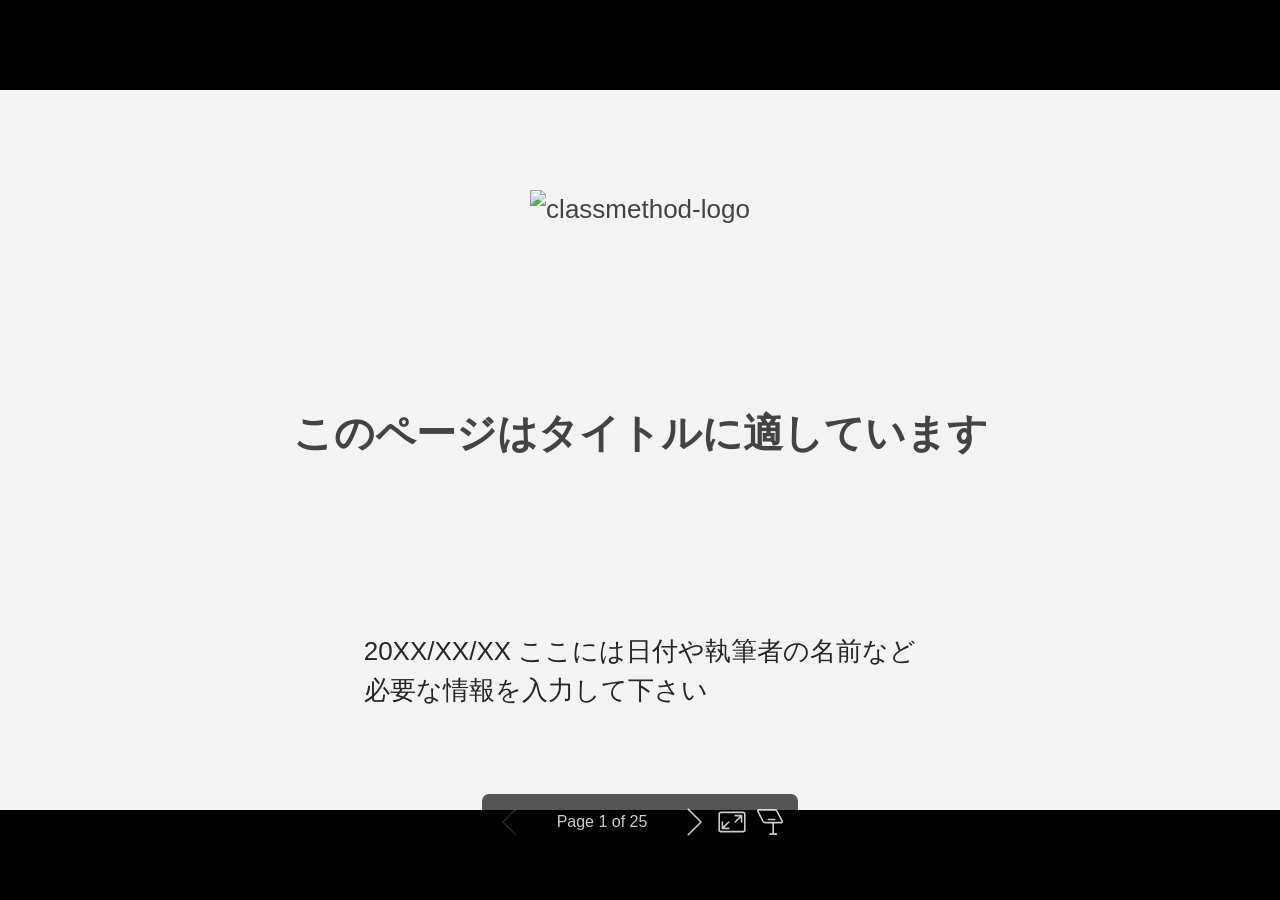
==== sample-slide.html @ 5293603b "init" ====
<!DOCTYPE html><html lang="ja-JP"><head><title>サンプルスライド</title><meta property="og:title" content="サンプルスライド"><meta name="description" content="サンプルスライドです。"><meta property="og:description" content="サンプルスライドです。"><meta charset="UTF-8"><meta name="viewport" content="width=device-width,height=device-height,initial-scale=1.0"><meta name="apple-mobile-web-app-capable" content="yes"><meta http-equiv="X-UA-Compatible" content="ie=edge"><meta property="og:type" content="website"><meta name="twitter:card" content="summary"><style>@media screen{body[data-bespoke-view=""] .bespoke-marp-parent>.bespoke-marp-osc>button,body[data-bespoke-view=next] .bespoke-marp-parent>.bespoke-marp-osc>button,body[data-bespoke-view=presenter] .bespoke-marp-presenter-container .bespoke-marp-presenter-info-container button,body[data-bespoke-view=presenter] .bespoke-marp-presenter-container .bespoke-marp-presenter-note-container button{appearance:none;background-color:initial;border:0;color:inherit;cursor:pointer;font-size:inherit;opacity:.8;outline:none;padding:0;transition:opacity .2s linear;-webkit-tap-highlight-color:transparent}body[data-bespoke-view=""] .bespoke-marp-parent>.bespoke-marp-osc>button:disabled,body[data-bespoke-view=next] .bespoke-marp-parent>.bespoke-marp-osc>button:disabled,body[data-bespoke-view=presenter] .bespoke-marp-presenter-container .bespoke-marp-presenter-info-container button:disabled,body[data-bespoke-view=presenter] .bespoke-marp-presenter-container .bespoke-marp-presenter-note-container button:disabled{cursor:not-allowed;opacity:.15!important}body[data-bespoke-view=""] .bespoke-marp-parent>.bespoke-marp-osc>button:hover,body[data-bespoke-view=next] .bespoke-marp-parent>.bespoke-marp-osc>button:hover,body[data-bespoke-view=presenter] .bespoke-marp-presenter-container .bespoke-marp-presenter-info-container button:hover,body[data-bespoke-view=presenter] .bespoke-marp-presenter-container .bespoke-marp-presenter-note-container button:hover{opacity:1}body[data-bespoke-view=""] .bespoke-marp-parent>.bespoke-marp-osc>button:hover:active,body[data-bespoke-view=next] .bespoke-marp-parent>.bespoke-marp-osc>button:hover:active,body[data-bespoke-view=presenter] .bespoke-marp-presenter-container .bespoke-marp-presenter-info-container button:hover:active,body[data-bespoke-view=presenter] .bespoke-marp-presenter-container .bespoke-marp-presenter-note-container button:hover:active{opacity:.6}body[data-bespoke-view=""] .bespoke-marp-parent>.bespoke-marp-osc>button:hover:not(:disabled),body[data-bespoke-view=next] .bespoke-marp-parent>.bespoke-marp-osc>button:hover:not(:disabled),body[data-bespoke-view=presenter] .bespoke-marp-presenter-container .bespoke-marp-presenter-info-container button:hover:not(:disabled),body[data-bespoke-view=presenter] .bespoke-marp-presenter-container .bespoke-marp-presenter-note-container button:hover:not(:disabled){transition:none}body[data-bespoke-view=""] .bespoke-marp-parent>.bespoke-marp-osc>button[data-bespoke-marp-osc=prev],body[data-bespoke-view=next] .bespoke-marp-parent>.bespoke-marp-osc>button[data-bespoke-marp-osc=prev],body[data-bespoke-view=presenter] .bespoke-marp-presenter-container .bespoke-marp-presenter-info-container button.bespoke-marp-presenter-info-page-prev{background:#0000 url("[data-uri]") no-repeat 50%;background-size:contain;overflow:hidden;text-indent:100%;white-space:nowrap}body[data-bespoke-view=""] .bespoke-marp-parent>.bespoke-marp-osc>button[data-bespoke-marp-osc=next],body[data-bespoke-view=next] .bespoke-marp-parent>.bespoke-marp-osc>button[data-bespoke-marp-osc=next],body[data-bespoke-view=presenter] .bespoke-marp-presenter-container .bespoke-marp-presenter-info-container button.bespoke-marp-presenter-info-page-next{background:#0000 url("[data-uri]") no-repeat 50%;background-size:contain;overflow:hidden;text-indent:100%;white-space:nowrap}body[data-bespoke-view=""] .bespoke-marp-parent>.bespoke-marp-osc>button[data-bespoke-marp-osc=fullscreen],body[data-bespoke-view=next] .bespoke-marp-parent>.bespoke-marp-osc>button[data-bespoke-marp-osc=fullscreen]{background:#0000 url("[data-uri]") no-repeat 50%;background-size:contain;overflow:hidden;text-indent:100%;white-space:nowrap}body[data-bespoke-view=""] .bespoke-marp-parent>.bespoke-marp-osc>button.exit[data-bespoke-marp-osc=fullscreen],body[data-bespoke-view=next] .bespoke-marp-parent>.bespoke-marp-osc>button.exit[data-bespoke-marp-osc=fullscreen]{background-image:url("[data-uri]")}body[data-bespoke-view=""] .bespoke-marp-parent>.bespoke-marp-osc>button[data-bespoke-marp-osc=presenter],body[data-bespoke-view=next] .bespoke-marp-parent>.bespoke-marp-osc>button[data-bespoke-marp-osc=presenter]{background:#0000 url("[data-uri]") no-repeat 50%;background-size:contain;overflow:hidden;text-indent:100%;white-space:nowrap}body[data-bespoke-view=presenter] .bespoke-marp-presenter-container .bespoke-marp-presenter-note-container button.bespoke-marp-presenter-note-bigger{background:#0000 url("[data-uri]") no-repeat 50%;background-size:contain;overflow:hidden;text-indent:100%;white-space:nowrap}body[data-bespoke-view=presenter] .bespoke-marp-presenter-container .bespoke-marp-presenter-note-container button.bespoke-marp-presenter-note-smaller{background:#0000 url("[data-uri]") no-repeat 50%;background-size:contain;overflow:hidden;text-indent:100%;white-space:nowrap}}@keyframes __bespoke_marp_transition_reduced_outgoing__{0%{opacity:1}to{opacity:0}}@keyframes __bespoke_marp_transition_reduced_incoming__{0%{mix-blend-mode:plus-lighter;opacity:0}to{mix-blend-mode:plus-lighter;opacity:1}}.bespoke-marp-note,.bespoke-marp-osc,.bespoke-progress-parent{display:none;transition:none}@media screen{::view-transition-group(*){animation-duration:var(--marp-bespoke-transition-animation-duration,.5s);animation-timing-function:ease}::view-transition-new(*),::view-transition-old(*){animation-delay:0s;animation-direction:var(--marp-bespoke-transition-animation-direction,normal);animation-duration:var(--marp-bespoke-transition-animation-duration,.5s);animation-fill-mode:both;animation-name:var(--marp-bespoke-transition-animation-name,var(--marp-bespoke-transition-animation-name-fallback,__bespoke_marp_transition_no_animation__));mix-blend-mode:normal}::view-transition-old(*){--marp-bespoke-transition-animation-name-fallback:__bespoke_marp_transition_reduced_outgoing__;animation-timing-function:ease}::view-transition-new(*){--marp-bespoke-transition-animation-name-fallback:__bespoke_marp_transition_reduced_incoming__;animation-timing-function:ease}::view-transition-new(root),::view-transition-old(root){animation-timing-function:linear}::view-transition-new(__bespoke_marp_transition_osc__),::view-transition-old(__bespoke_marp_transition_osc__){animation-duration:0s!important;animation-name:__bespoke_marp_transition_osc__!important}::view-transition-new(__bespoke_marp_transition_osc__){opacity:0!important}.bespoke-marp-transition-warming-up::view-transition-group(*),.bespoke-marp-transition-warming-up::view-transition-new(*),.bespoke-marp-transition-warming-up::view-transition-old(*){animation-play-state:paused!important}body,html{height:100%;margin:0}body{background:#000;overflow:hidden}svg.bespoke-marp-slide{content-visibility:hidden;opacity:0;pointer-events:none;z-index:-1}svg.bespoke-marp-slide:not(.bespoke-marp-active) *{view-transition-name:none!important}svg.bespoke-marp-slide.bespoke-marp-active{content-visibility:visible;opacity:1;pointer-events:auto;z-index:0}svg.bespoke-marp-slide.bespoke-marp-active.bespoke-marp-active-ready *{animation-name:__bespoke_marp__!important}@supports not (content-visibility:hidden){svg.bespoke-marp-slide[data-bespoke-marp-load=hideable]{display:none}svg.bespoke-marp-slide[data-bespoke-marp-load=hideable].bespoke-marp-active{display:block}}}@media screen and (prefers-reduced-motion:reduce){svg.bespoke-marp-slide *{view-transition-name:none!important}}@media screen{[data-bespoke-marp-fragment=inactive]{visibility:hidden}body[data-bespoke-view=""] .bespoke-marp-parent,body[data-bespoke-view=next] .bespoke-marp-parent{inset:0;position:absolute}body[data-bespoke-view=""] .bespoke-marp-parent>.bespoke-marp-osc,body[data-bespoke-view=next] .bespoke-marp-parent>.bespoke-marp-osc{background:#000000a6;border-radius:7px;bottom:50px;color:#fff;contain:paint;display:block;font-family:Helvetica,Arial,sans-serif;font-size:16px;left:50%;line-height:0;opacity:1;padding:12px;position:absolute;touch-action:manipulation;transform:translateX(-50%);transition:opacity .2s linear;-webkit-user-select:none;user-select:none;white-space:nowrap;will-change:transform;z-index:1;view-transition-name:__bespoke_marp_transition_osc__}body[data-bespoke-view=""] .bespoke-marp-parent>.bespoke-marp-osc>*,body[data-bespoke-view=next] .bespoke-marp-parent>.bespoke-marp-osc>*{margin-left:6px}body[data-bespoke-view=""] .bespoke-marp-parent>.bespoke-marp-osc>:first-child,body[data-bespoke-view=next] .bespoke-marp-parent>.bespoke-marp-osc>:first-child{margin-left:0}body[data-bespoke-view=""] .bespoke-marp-parent>.bespoke-marp-osc>span,body[data-bespoke-view=next] .bespoke-marp-parent>.bespoke-marp-osc>span{opacity:.8}body[data-bespoke-view=""] .bespoke-marp-parent>.bespoke-marp-osc>span[data-bespoke-marp-osc=page],body[data-bespoke-view=next] .bespoke-marp-parent>.bespoke-marp-osc>span[data-bespoke-marp-osc=page]{display:inline-block;min-width:140px;text-align:center}body[data-bespoke-view=""] .bespoke-marp-parent>.bespoke-marp-osc>button[data-bespoke-marp-osc=fullscreen],body[data-bespoke-view=""] .bespoke-marp-parent>.bespoke-marp-osc>button[data-bespoke-marp-osc=next],body[data-bespoke-view=""] .bespoke-marp-parent>.bespoke-marp-osc>button[data-bespoke-marp-osc=presenter],body[data-bespoke-view=""] .bespoke-marp-parent>.bespoke-marp-osc>button[data-bespoke-marp-osc=prev],body[data-bespoke-view=next] .bespoke-marp-parent>.bespoke-marp-osc>button[data-bespoke-marp-osc=fullscreen],body[data-bespoke-view=next] .bespoke-marp-parent>.bespoke-marp-osc>button[data-bespoke-marp-osc=next],body[data-bespoke-view=next] .bespoke-marp-parent>.bespoke-marp-osc>button[data-bespoke-marp-osc=presenter],body[data-bespoke-view=next] .bespoke-marp-parent>.bespoke-marp-osc>button[data-bespoke-marp-osc=prev]{height:32px;line-height:32px;width:32px}body[data-bespoke-view=""] .bespoke-marp-parent.bespoke-marp-inactive,body[data-bespoke-view=next] .bespoke-marp-parent.bespoke-marp-inactive{cursor:none}body[data-bespoke-view=""] .bespoke-marp-parent.bespoke-marp-inactive>.bespoke-marp-osc,body[data-bespoke-view=next] .bespoke-marp-parent.bespoke-marp-inactive>.bespoke-marp-osc{opacity:0;pointer-events:none}body[data-bespoke-view=""] svg.bespoke-marp-slide,body[data-bespoke-view=next] svg.bespoke-marp-slide{height:100%;left:0;position:absolute;top:0;width:100%}body[data-bespoke-view=""] .bespoke-progress-parent{background:#222;display:flex;height:5px;width:100%}body[data-bespoke-view=""] .bespoke-progress-parent+.bespoke-marp-parent{top:5px}body[data-bespoke-view=""] .bespoke-progress-parent .bespoke-progress-bar{background:#0288d1;flex:0 0 0;transition:flex-basis .2s cubic-bezier(0,1,1,1)}body[data-bespoke-view=next]{background:#0000}body[data-bespoke-view=presenter]{background:#161616}body[data-bespoke-view=presenter] .bespoke-marp-presenter-container{display:grid;font-family:Helvetica,Arial,sans-serif;grid-template:"current dragbar next" minmax(140px,1fr) "current dragbar note" 2fr "info    dragbar note" 3em;grid-template-columns:minmax(3px,var(--bespoke-marp-presenter-split-ratio,66%)) 0 minmax(3px,1fr);height:100%;left:0;position:absolute;top:0;width:100%}body[data-bespoke-view=presenter] .bespoke-marp-presenter-container .bespoke-marp-parent{grid-area:current;overflow:hidden;position:relative}body[data-bespoke-view=presenter] .bespoke-marp-presenter-container .bespoke-marp-parent svg.bespoke-marp-slide{height:calc(100% - 40px);left:20px;pointer-events:none;position:absolute;top:20px;-webkit-user-select:none;user-select:none;width:calc(100% - 40px)}body[data-bespoke-view=presenter] .bespoke-marp-presenter-container .bespoke-marp-parent svg.bespoke-marp-slide.bespoke-marp-active{filter:drop-shadow(0 3px 10px rgba(0,0,0,.5))}body[data-bespoke-view=presenter] .bespoke-marp-presenter-container .bespoke-marp-presenter-dragbar-container{background:#0288d1;cursor:col-resize;grid-area:dragbar;margin-left:-3px;opacity:0;position:relative;transition:opacity .4s linear .1s;width:6px;z-index:10}body[data-bespoke-view=presenter] .bespoke-marp-presenter-container .bespoke-marp-presenter-dragbar-container:hover{opacity:1}body[data-bespoke-view=presenter] .bespoke-marp-presenter-container .bespoke-marp-presenter-dragbar-container.active{opacity:1;transition-delay:0s}body[data-bespoke-view=presenter] .bespoke-marp-presenter-container .bespoke-marp-presenter-next-container{background:#222;cursor:pointer;display:none;grid-area:next;overflow:hidden;position:relative}body[data-bespoke-view=presenter] .bespoke-marp-presenter-container .bespoke-marp-presenter-next-container.active{display:block}body[data-bespoke-view=presenter] .bespoke-marp-presenter-container .bespoke-marp-presenter-next-container iframe.bespoke-marp-presenter-next{background:#0000;border:0;display:block;filter:drop-shadow(0 3px 10px rgba(0,0,0,.5));height:calc(100% - 40px);left:20px;pointer-events:none;position:absolute;top:20px;-webkit-user-select:none;user-select:none;width:calc(100% - 40px)}body[data-bespoke-view=presenter] .bespoke-marp-presenter-container .bespoke-marp-presenter-note-container{background:#222;color:#eee;grid-area:note;position:relative;z-index:1}body[data-bespoke-view=presenter] .bespoke-marp-presenter-container .bespoke-marp-presenter-note-container button{height:1.5em;line-height:1.5em;width:1.5em}body[data-bespoke-view=presenter] .bespoke-marp-presenter-container .bespoke-marp-presenter-note-container .bespoke-marp-presenter-note-wrapper{display:block;inset:0;position:absolute}body[data-bespoke-view=presenter] .bespoke-marp-presenter-container .bespoke-marp-presenter-note-container .bespoke-marp-presenter-note-buttons{background:#000000a6;border-radius:4px;bottom:0;display:flex;gap:4px;margin:12px;opacity:0;padding:6px;pointer-events:none;position:absolute;right:0;transition:opacity .2s linear}body[data-bespoke-view=presenter] .bespoke-marp-presenter-container .bespoke-marp-presenter-note-container .bespoke-marp-presenter-note-buttons:focus-within,body[data-bespoke-view=presenter] .bespoke-marp-presenter-container .bespoke-marp-presenter-note-container .bespoke-marp-presenter-note-wrapper:focus-within+.bespoke-marp-presenter-note-buttons,body[data-bespoke-view=presenter] .bespoke-marp-presenter-container .bespoke-marp-presenter-note-container:hover .bespoke-marp-presenter-note-buttons{opacity:1;pointer-events:auto}body[data-bespoke-view=presenter] .bespoke-marp-presenter-container .bespoke-marp-presenter-note-container .bespoke-marp-note{box-sizing:border-box;font-size:calc(1.1em*var(--bespoke-marp-note-font-scale, 1));height:calc(100% - 40px);margin:20px;overflow:auto;padding-right:3px;white-space:pre-wrap;width:calc(100% - 40px);word-wrap:break-word;scrollbar-color:#eeeeee80 #0000;scrollbar-width:thin}body[data-bespoke-view=presenter] .bespoke-marp-presenter-container .bespoke-marp-presenter-note-container .bespoke-marp-note::-webkit-scrollbar{width:6px}body[data-bespoke-view=presenter] .bespoke-marp-presenter-container .bespoke-marp-presenter-note-container .bespoke-marp-note::-webkit-scrollbar-track{background:#0000}body[data-bespoke-view=presenter] .bespoke-marp-presenter-container .bespoke-marp-presenter-note-container .bespoke-marp-note::-webkit-scrollbar-thumb{background:#eeeeee80;border-radius:6px}body[data-bespoke-view=presenter] .bespoke-marp-presenter-container .bespoke-marp-presenter-note-container .bespoke-marp-note:empty{pointer-events:none}body[data-bespoke-view=presenter] .bespoke-marp-presenter-container .bespoke-marp-presenter-note-container .bespoke-marp-note.active{display:block}body[data-bespoke-view=presenter] .bespoke-marp-presenter-container .bespoke-marp-presenter-note-container .bespoke-marp-note p:first-child{margin-top:0}body[data-bespoke-view=presenter] .bespoke-marp-presenter-container .bespoke-marp-presenter-note-container .bespoke-marp-note p:last-child{margin-bottom:0}body[data-bespoke-view=presenter] .bespoke-marp-presenter-container .bespoke-marp-presenter-info-container{align-items:center;box-sizing:border-box;color:#eee;display:flex;flex-wrap:nowrap;grid-area:info;justify-content:center;overflow:hidden;padding:0 10px}body[data-bespoke-view=presenter] .bespoke-marp-presenter-container .bespoke-marp-presenter-info-container .bespoke-marp-presenter-info-page,body[data-bespoke-view=presenter] .bespoke-marp-presenter-container .bespoke-marp-presenter-info-container .bespoke-marp-presenter-info-time,body[data-bespoke-view=presenter] .bespoke-marp-presenter-container .bespoke-marp-presenter-info-container .bespoke-marp-presenter-info-timer{box-sizing:border-box;display:block;padding:0 10px;white-space:nowrap;width:100%}body[data-bespoke-view=presenter] .bespoke-marp-presenter-container .bespoke-marp-presenter-info-container button{height:1.5em;line-height:1.5em;width:1.5em}body[data-bespoke-view=presenter] .bespoke-marp-presenter-container .bespoke-marp-presenter-info-container .bespoke-marp-presenter-info-page{order:2;text-align:center}body[data-bespoke-view=presenter] .bespoke-marp-presenter-container .bespoke-marp-presenter-info-container .bespoke-marp-presenter-info-page .bespoke-marp-presenter-info-page-text{display:inline-block;min-width:120px;text-align:center}body[data-bespoke-view=presenter] .bespoke-marp-presenter-container .bespoke-marp-presenter-info-container .bespoke-marp-presenter-info-time{color:#999;order:1;text-align:left}body[data-bespoke-view=presenter] .bespoke-marp-presenter-container .bespoke-marp-presenter-info-container .bespoke-marp-presenter-info-timer{color:#999;order:3;text-align:right}body[data-bespoke-view=presenter] .bespoke-marp-presenter-container .bespoke-marp-presenter-info-container .bespoke-marp-presenter-info-timer:hover{cursor:pointer}}@media print{.bespoke-marp-presenter-info-container,.bespoke-marp-presenter-next-container,.bespoke-marp-presenter-note-container{display:none}}</style><style>@import './bootstrap.min.css';div#\:\$p > svg > foreignObject > section{width:1280px;height:720px;box-sizing:border-box;overflow:hidden;position:relative;scroll-snap-align:center center;-webkit-text-size-adjust:100%;text-size-adjust:100%}div#\:\$p > svg > foreignObject > section::after{bottom:0;content:attr(data-marpit-pagination);padding:inherit;pointer-events:none;position:absolute;right:0}div#\:\$p > svg > foreignObject > section:not([data-marpit-pagination])::after{display:none}div#\:\$p > svg > foreignObject > section :is(h1, marp-h1){font-size:2em;margin-block:0.67em}div#\:\$p > svg > foreignObject > section video::-webkit-media-controls{will-change:transform}@page {size:1280px 100%;margin:0}@media print{html, body{background-color:#fff;margin:0;page-break-inside:avoid;break-inside:avoid-page}div#\:\$p > svg > foreignObject > section{page-break-before:always;break-before:page}div#\:\$p > svg > foreignObject > section, div#\:\$p > svg > foreignObject > section *{-webkit-print-color-adjust:exact!important;animation-delay:0s!important;animation-duration:0s!important;color-adjust:exact!important;print-color-adjust:exact!important;transition:none!important}div#\:\$p > svg[data-marpit-svg]{display:block;height:100vh;width:100vw}}/*!
 * Marp default theme.
 *
 * @theme default
 * @author Yuki Hattori
 *
 * @auto-scaling true
 * @size 16:9 1280px 720px
 * @size 4:3 960px 720px
 */div#\:\$p > svg > foreignObject > section{--base-size-4:calc(var(--marpit-root-font-size, 1rem) * 0.25);--base-size-8:calc(var(--marpit-root-font-size, 1rem) * 0.5);--base-size-16:calc(var(--marpit-root-font-size, 1rem) * 1);--base-size-24:calc(var(--marpit-root-font-size, 1rem) * 1.5);--base-size-40:calc(var(--marpit-root-font-size, 1rem) * 2.5);--base-text-weight-normal:400;--base-text-weight-medium:500;--base-text-weight-semibold:600;--fontStack-monospace:ui-monospace, SFMono-Regular, SF Mono, Menlo, Consolas, Liberation Mono, monospace;--fgColor-accent:Highlight;}div#\:\$p > svg > foreignObject > section [data-theme=light],div#\:\$p > svg > foreignObject > section{color-scheme:light;--focus-outlineColor:#0969da;--fgColor-default:#1f2328;--fgColor-muted:#59636e;--fgColor-accent:#0969da;--fgColor-success:#1a7f37;--fgColor-attention:#9a6700;--fgColor-danger:#d1242f;--fgColor-done:#8250df;--bgColor-default:#fff;--bgColor-muted:#f6f8fa;--bgColor-neutral-muted:#818b981f;--bgColor-attention-muted:#fff8c5;--borderColor-default:#d1d9e0;--borderColor-muted:#d1d9e0b3;--borderColor-neutral-muted:#d1d9e0b3;--borderColor-accent-emphasis:#0969da;--borderColor-success-emphasis:#1a7f37;--borderColor-attention-emphasis:#9a6700;--borderColor-danger-emphasis:#cf222e;--borderColor-done-emphasis:#8250df;--color-prettylights-syntax-comment:#59636e;--color-prettylights-syntax-constant:#0550ae;--color-prettylights-syntax-constant-other-reference-link:#0a3069;--color-prettylights-syntax-entity:#6639ba;--color-prettylights-syntax-storage-modifier-import:#1f2328;--color-prettylights-syntax-entity-tag:#0550ae;--color-prettylights-syntax-keyword:#cf222e;--color-prettylights-syntax-string:#0a3069;--color-prettylights-syntax-variable:#953800;--color-prettylights-syntax-brackethighlighter-unmatched:#82071e;--color-prettylights-syntax-brackethighlighter-angle:#59636e;--color-prettylights-syntax-invalid-illegal-text:#f6f8fa;--color-prettylights-syntax-invalid-illegal-bg:#82071e;--color-prettylights-syntax-carriage-return-text:#f6f8fa;--color-prettylights-syntax-carriage-return-bg:#cf222e;--color-prettylights-syntax-string-regexp:#116329;--color-prettylights-syntax-markup-list:#3b2300;--color-prettylights-syntax-markup-heading:#0550ae;--color-prettylights-syntax-markup-italic:#1f2328;--color-prettylights-syntax-markup-bold:#1f2328;--color-prettylights-syntax-markup-deleted-text:#82071e;--color-prettylights-syntax-markup-deleted-bg:#ffebe9;--color-prettylights-syntax-markup-inserted-text:#116329;--color-prettylights-syntax-markup-inserted-bg:#dafbe1;--color-prettylights-syntax-markup-changed-text:#953800;--color-prettylights-syntax-markup-changed-bg:#ffd8b5;--color-prettylights-syntax-markup-ignored-text:#d1d9e0;--color-prettylights-syntax-markup-ignored-bg:#0550ae;--color-prettylights-syntax-meta-diff-range:#8250df;--color-prettylights-syntax-sublimelinter-gutter-mark:#818b98;}div#\:\$p > svg > foreignObject > section [data-theme=dark],div#\:\$p > svg > foreignObject > section:where(.invert){color-scheme:dark;--focus-outlineColor:#1f6feb;--fgColor-default:#f0f6fc;--fgColor-muted:#9198a1;--fgColor-accent:#4493f8;--fgColor-success:#3fb950;--fgColor-attention:#d29922;--fgColor-danger:#f85149;--fgColor-done:#ab7df8;--bgColor-default:#0d1117;--bgColor-muted:#151b23;--bgColor-neutral-muted:#656c7633;--bgColor-attention-muted:#bb800926;--borderColor-default:#3d444d;--borderColor-muted:#3d444db3;--borderColor-neutral-muted:#3d444db3;--borderColor-accent-emphasis:#1f6feb;--borderColor-success-emphasis:#238636;--borderColor-attention-emphasis:#9e6a03;--borderColor-danger-emphasis:#da3633;--borderColor-done-emphasis:#8957e5;--color-prettylights-syntax-comment:#9198a1;--color-prettylights-syntax-constant:#79c0ff;--color-prettylights-syntax-constant-other-reference-link:#a5d6ff;--color-prettylights-syntax-entity:#d2a8ff;--color-prettylights-syntax-storage-modifier-import:#f0f6fc;--color-prettylights-syntax-entity-tag:#7ee787;--color-prettylights-syntax-keyword:#ff7b72;--color-prettylights-syntax-string:#a5d6ff;--color-prettylights-syntax-variable:#ffa657;--color-prettylights-syntax-brackethighlighter-unmatched:#f85149;--color-prettylights-syntax-brackethighlighter-angle:#9198a1;--color-prettylights-syntax-invalid-illegal-text:#f0f6fc;--color-prettylights-syntax-invalid-illegal-bg:#8e1519;--color-prettylights-syntax-carriage-return-text:#f0f6fc;--color-prettylights-syntax-carriage-return-bg:#b62324;--color-prettylights-syntax-string-regexp:#7ee787;--color-prettylights-syntax-markup-list:#f2cc60;--color-prettylights-syntax-markup-heading:#1f6feb;--color-prettylights-syntax-markup-italic:#f0f6fc;--color-prettylights-syntax-markup-bold:#f0f6fc;--color-prettylights-syntax-markup-deleted-text:#ffdcd7;--color-prettylights-syntax-markup-deleted-bg:#67060c;--color-prettylights-syntax-markup-inserted-text:#aff5b4;--color-prettylights-syntax-markup-inserted-bg:#033a16;--color-prettylights-syntax-markup-changed-text:#ffdfb6;--color-prettylights-syntax-markup-changed-bg:#5a1e02;--color-prettylights-syntax-markup-ignored-text:#f0f6fc;--color-prettylights-syntax-markup-ignored-bg:#1158c7;--color-prettylights-syntax-meta-diff-range:#d2a8ff;--color-prettylights-syntax-sublimelinter-gutter-mark:#3d444d;}div#\:\$p > svg > foreignObject > section{-ms-text-size-adjust:100%;-webkit-text-size-adjust:100%;background-color:var(--bgColor-default);color:var(--fgColor-default);font-family:-apple-system,BlinkMacSystemFont,Segoe UI,Noto Sans,Helvetica,Arial,sans-serif,Apple Color Emoji,Segoe UI Emoji;font-size:16px;line-height:1.5;margin:0;word-wrap:break-word}div#\:\$p > svg > foreignObject > section{--marpit-root-font-size:16px;}div#\:\$p > svg > foreignObject > section :is(h1, marp-h1):hover .anchor .octicon-link:before,div#\:\$p > svg > foreignObject > section :is(h2, marp-h2):hover .anchor .octicon-link:before,div#\:\$p > svg > foreignObject > section :is(h3, marp-h3):hover .anchor .octicon-link:before,div#\:\$p > svg > foreignObject > section :is(h4, marp-h4):hover .anchor .octicon-link:before,div#\:\$p > svg > foreignObject > section :is(h5, marp-h5):hover .anchor .octicon-link:before,div#\:\$p > svg > foreignObject > section :is(h6, marp-h6):hover .anchor .octicon-link:before{background-color:currentColor;content:" ";display:inline-block;height:16px;-webkit-mask-image:url('data:image/svg+xml;charset=utf-8,<svg xmlns="http://www.w3.org/2000/svg" aria-hidden="true" viewBox="0 0 16 16"><path fill-rule="evenodd" d="M7.775 3.275a.75.75 0 0 0 1.06 1.06l1.25-1.25a2 2 0 1 1 2.83 2.83l-2.5 2.5a2 2 0 0 1-2.83 0 .75.75 0 0 0-1.06 1.06 3.5 3.5 0 0 0 4.95 0l2.5-2.5a3.5 3.5 0 0 0-4.95-4.95zm-4.69 9.64a2 2 0 0 1 0-2.83l2.5-2.5a2 2 0 0 1 2.83 0 .75.75 0 0 0 1.06-1.06 3.5 3.5 0 0 0-4.95 0l-2.5 2.5a3.5 3.5 0 0 0 4.95 4.95l1.25-1.25a.75.75 0 0 0-1.06-1.06l-1.25 1.25a2 2 0 0 1-2.83 0"/></svg>');mask-image:url('data:image/svg+xml;charset=utf-8,<svg xmlns="http://www.w3.org/2000/svg" aria-hidden="true" viewBox="0 0 16 16"><path fill-rule="evenodd" d="M7.775 3.275a.75.75 0 0 0 1.06 1.06l1.25-1.25a2 2 0 1 1 2.83 2.83l-2.5 2.5a2 2 0 0 1-2.83 0 .75.75 0 0 0-1.06 1.06 3.5 3.5 0 0 0 4.95 0l2.5-2.5a3.5 3.5 0 0 0-4.95-4.95zm-4.69 9.64a2 2 0 0 1 0-2.83l2.5-2.5a2 2 0 0 1 2.83 0 .75.75 0 0 0 1.06-1.06 3.5 3.5 0 0 0-4.95 0l-2.5 2.5a3.5 3.5 0 0 0 4.95 4.95l1.25-1.25a.75.75 0 0 0-1.06-1.06l-1.25 1.25a2 2 0 0 1-2.83 0"/></svg>');width:16px}div#\:\$p > svg > foreignObject > section details,div#\:\$p > svg > foreignObject > section figcaption,div#\:\$p > svg > foreignObject > section figure{display:block}div#\:\$p > svg > foreignObject > section summary{display:list-item}div#\:\$p > svg > foreignObject > section [hidden]{display:none!important}div#\:\$p > svg > foreignObject > section a{background-color:transparent;color:var(--fgColor-accent);text-decoration:none}div#\:\$p > svg > foreignObject > section abbr[title]{border-bottom:none;-webkit-text-decoration:underline dotted;text-decoration:underline dotted}div#\:\$p > svg > foreignObject > section b,div#\:\$p > svg > foreignObject > section strong{font-weight:var(--base-text-weight-semibold, 600)}div#\:\$p > svg > foreignObject > section dfn{font-style:italic}div#\:\$p > svg > foreignObject > section :is(h1, marp-h1){border-bottom:1px solid var(--borderColor-muted);font-size:2em;font-weight:var(--base-text-weight-semibold, 600);margin:.67em 0;padding-bottom:.3em}div#\:\$p > svg > foreignObject > section mark{background-color:var(--bgColor-attention-muted);color:var(--fgColor-default)}div#\:\$p > svg > foreignObject > section small{font-size:90%}div#\:\$p > svg > foreignObject > section sub,div#\:\$p > svg > foreignObject > section sup{font-size:75%;line-height:0;position:relative;vertical-align:baseline}div#\:\$p > svg > foreignObject > section sub{bottom:-.25em}div#\:\$p > svg > foreignObject > section sup{top:-.5em}div#\:\$p > svg > foreignObject > section img{border-style:none;box-sizing:content-box;max-width:100%}div#\:\$p > svg > foreignObject > section code,div#\:\$p > svg > foreignObject > section kbd,div#\:\$p > svg > foreignObject > section :is(pre, marp-pre),div#\:\$p > svg > foreignObject > section samp{font-family:monospace;font-size:1em}div#\:\$p > svg > foreignObject > section figure{margin:1em var(--base-size-40)}div#\:\$p > svg > foreignObject > section hr{background:transparent;background-color:var(--borderColor-default);border:0;box-sizing:content-box;height:.25em;margin:var(--base-size-24) 0;overflow:hidden;padding:0}div#\:\$p > svg > foreignObject > section input{font:inherit;font-family:inherit;font-size:inherit;line-height:inherit;margin:0;overflow:visible}div#\:\$p > svg > foreignObject > section [type=button],div#\:\$p > svg > foreignObject > section [type=reset],div#\:\$p > svg > foreignObject > section [type=submit]{-webkit-appearance:button;-moz-appearance:button;appearance:button}div#\:\$p > svg > foreignObject > section [type=checkbox],div#\:\$p > svg > foreignObject > section [type=radio]{box-sizing:border-box;padding:0}div#\:\$p > svg > foreignObject > section [type=number]::-webkit-inner-spin-button,div#\:\$p > svg > foreignObject > section [type=number]::-webkit-outer-spin-button{height:auto}div#\:\$p > svg > foreignObject > section [type=search]::-webkit-search-cancel-button,div#\:\$p > svg > foreignObject > section [type=search]::-webkit-search-decoration{-webkit-appearance:none;appearance:none}div#\:\$p > svg > foreignObject > section ::-webkit-input-placeholder{color:inherit;opacity:.54}div#\:\$p > svg > foreignObject > section ::-webkit-file-upload-button{-webkit-appearance:button;appearance:button;font:inherit}div#\:\$p > svg > foreignObject > section a:hover{text-decoration:underline}div#\:\$p > svg > foreignObject > section ::-moz-placeholder{color:var(--fgColor-muted);opacity:1}div#\:\$p > svg > foreignObject > section ::placeholder{color:var(--fgColor-muted);opacity:1}div#\:\$p > svg > foreignObject > section hr:after,div#\:\$p > svg > foreignObject > section hr:before{content:"";display:table}div#\:\$p > svg > foreignObject > section hr:after{clear:both}div#\:\$p > svg > foreignObject > section table{border-collapse:collapse;border-spacing:0;display:block;font-variant:tabular-nums;max-width:100%;overflow:auto;width:-moz-max-content;width:max-content}div#\:\$p > svg > foreignObject > section td,div#\:\$p > svg > foreignObject > section th{padding:0}div#\:\$p > svg > foreignObject > section details summary{cursor:pointer}div#\:\$p > svg > foreignObject > section [role=button]:focus,div#\:\$p > svg > foreignObject > section a:focus,div#\:\$p > svg > foreignObject > section input[type=checkbox]:focus,div#\:\$p > svg > foreignObject > section input[type=radio]:focus{box-shadow:none;outline:2px solid var(--focus-outlineColor);outline-offset:-2px}div#\:\$p > svg > foreignObject > section [role=button]:focus:not(:focus-visible),div#\:\$p > svg > foreignObject > section a:focus:not(:focus-visible),div#\:\$p > svg > foreignObject > section input[type=checkbox]:focus:not(:focus-visible),div#\:\$p > svg > foreignObject > section input[type=radio]:focus:not(:focus-visible){outline:1px solid transparent}div#\:\$p > svg > foreignObject > section [role=button]:focus-visible,div#\:\$p > svg > foreignObject > section a:focus-visible,div#\:\$p > svg > foreignObject > section input[type=checkbox]:focus-visible,div#\:\$p > svg > foreignObject > section input[type=radio]:focus-visible{box-shadow:none;outline:2px solid var(--focus-outlineColor);outline-offset:-2px}div#\:\$p > svg > foreignObject > section a:not([class]):focus,div#\:\$p > svg > foreignObject > section a:not([class]):focus-visible,div#\:\$p > svg > foreignObject > section input[type=checkbox]:focus,div#\:\$p > svg > foreignObject > section input[type=checkbox]:focus-visible,div#\:\$p > svg > foreignObject > section input[type=radio]:focus,div#\:\$p > svg > foreignObject > section input[type=radio]:focus-visible{outline-offset:0}div#\:\$p > svg > foreignObject > section kbd{background-color:var(--bgColor-muted);border-bottom-color:var(--borderColor-neutral-muted);border:1px solid var(--borderColor-neutral-muted);border-radius:6px;box-shadow:inset 0 -1px 0 var(--borderColor-neutral-muted);color:var(--fgColor-default);display:inline-block;font:11px var(--fontStack-monospace, ui-monospace, SFMono-Regular, SF Mono, Menlo, Consolas, Liberation Mono, monospace);line-height:10px;padding:var(--base-size-4);vertical-align:middle}div#\:\$p > svg > foreignObject > section :is(h1, marp-h1),div#\:\$p > svg > foreignObject > section :is(h2, marp-h2),div#\:\$p > svg > foreignObject > section :is(h3, marp-h3),div#\:\$p > svg > foreignObject > section :is(h4, marp-h4),div#\:\$p > svg > foreignObject > section :is(h5, marp-h5),div#\:\$p > svg > foreignObject > section :is(h6, marp-h6){font-weight:var(--base-text-weight-semibold, 600);line-height:1.25;margin-bottom:var(--base-size-16);margin-top:var(--base-size-24)}div#\:\$p > svg > foreignObject > section :is(h2, marp-h2){border-bottom:1px solid var(--borderColor-muted);font-size:1.5em;padding-bottom:.3em}div#\:\$p > svg > foreignObject > section :is(h2, marp-h2),div#\:\$p > svg > foreignObject > section :is(h3, marp-h3){font-weight:var(--base-text-weight-semibold, 600)}div#\:\$p > svg > foreignObject > section :is(h3, marp-h3){font-size:1.25em}div#\:\$p > svg > foreignObject > section :is(h4, marp-h4){font-size:1em}div#\:\$p > svg > foreignObject > section :is(h4, marp-h4),div#\:\$p > svg > foreignObject > section :is(h5, marp-h5){font-weight:var(--base-text-weight-semibold, 600)}div#\:\$p > svg > foreignObject > section :is(h5, marp-h5){font-size:.875em}div#\:\$p > svg > foreignObject > section :is(h6, marp-h6){color:var(--fgColor-muted);font-size:.85em;font-weight:var(--base-text-weight-semibold, 600)}div#\:\$p > svg > foreignObject > section p{margin-bottom:10px;margin-top:0}div#\:\$p > svg > foreignObject > section blockquote{border-left:.25em solid var(--borderColor-default);color:var(--fgColor-muted);margin:0;padding:0 1em}div#\:\$p > svg > foreignObject > section ol,div#\:\$p > svg > foreignObject > section ul{margin-bottom:0;margin-top:0;padding-left:2em}div#\:\$p > svg > foreignObject > section ol ol,div#\:\$p > svg > foreignObject > section ul ol{list-style-type:lower-roman}div#\:\$p > svg > foreignObject > section ol ol ol,div#\:\$p > svg > foreignObject > section ol ul ol,div#\:\$p > svg > foreignObject > section ul ol ol,div#\:\$p > svg > foreignObject > section ul ul ol{list-style-type:lower-alpha}div#\:\$p > svg > foreignObject > section dd{margin-left:0}div#\:\$p > svg > foreignObject > section code,div#\:\$p > svg > foreignObject > section :is(pre, marp-pre),div#\:\$p > svg > foreignObject > section samp,div#\:\$p > svg > foreignObject > section tt{font-family:var(--fontStack-monospace, ui-monospace, SFMono-Regular, SF Mono, Menlo, Consolas, Liberation Mono, monospace);font-size:12px}div#\:\$p > svg > foreignObject > section :is(pre, marp-pre){margin-bottom:0;margin-top:0;word-wrap:normal}div#\:\$p > svg > foreignObject > section .octicon{display:inline-block;overflow:visible!important;vertical-align:text-bottom;fill:currentColor}div#\:\$p > svg > foreignObject > section input::-webkit-inner-spin-button,div#\:\$p > svg > foreignObject > section input::-webkit-outer-spin-button{-webkit-appearance:none;appearance:none;margin:0}div#\:\$p > svg > foreignObject > section .mr-2{margin-right:var(--base-size-8, 8px)!important}div#\:\$p > svg > foreignObject > section:after,div#\:\$p > svg > foreignObject > section:before{display:table}div#\:\$p > svg > foreignObject > section:after{clear:both}div#\:\$p > svg > foreignObject > section>:first-child{margin-top:0!important}div#\:\$p > svg > foreignObject > section>:last-child{margin-bottom:0!important}div#\:\$p > svg > foreignObject > section a:not([href]){color:inherit;text-decoration:none}div#\:\$p > svg > foreignObject > section .absent{color:var(--fgColor-danger)}div#\:\$p > svg > foreignObject > section .anchor{float:left;line-height:1;margin-left:-20px;padding-right:var(--base-size-4)}div#\:\$p > svg > foreignObject > section .anchor:focus{outline:none}div#\:\$p > svg > foreignObject > section blockquote,div#\:\$p > svg > foreignObject > section details,div#\:\$p > svg > foreignObject > section dl,div#\:\$p > svg > foreignObject > section ol,div#\:\$p > svg > foreignObject > section p,div#\:\$p > svg > foreignObject > section :is(pre, marp-pre),div#\:\$p > svg > foreignObject > section table,div#\:\$p > svg > foreignObject > section ul{margin-bottom:var(--base-size-16);margin-top:0}div#\:\$p > svg > foreignObject > section blockquote>:first-child{margin-top:0}div#\:\$p > svg > foreignObject > section blockquote>:last-child{margin-bottom:0}div#\:\$p > svg > foreignObject > section :is(h1, marp-h1) .octicon-link,div#\:\$p > svg > foreignObject > section :is(h2, marp-h2) .octicon-link,div#\:\$p > svg > foreignObject > section :is(h3, marp-h3) .octicon-link,div#\:\$p > svg > foreignObject > section :is(h4, marp-h4) .octicon-link,div#\:\$p > svg > foreignObject > section :is(h5, marp-h5) .octicon-link,div#\:\$p > svg > foreignObject > section :is(h6, marp-h6) .octicon-link{color:var(--fgColor-default);vertical-align:middle;visibility:hidden}div#\:\$p > svg > foreignObject > section :is(h1, marp-h1):hover .anchor,div#\:\$p > svg > foreignObject > section :is(h2, marp-h2):hover .anchor,div#\:\$p > svg > foreignObject > section :is(h3, marp-h3):hover .anchor,div#\:\$p > svg > foreignObject > section :is(h4, marp-h4):hover .anchor,div#\:\$p > svg > foreignObject > section :is(h5, marp-h5):hover .anchor,div#\:\$p > svg > foreignObject > section :is(h6, marp-h6):hover .anchor{text-decoration:none}div#\:\$p > svg > foreignObject > section :is(h1, marp-h1):hover .anchor .octicon-link,div#\:\$p > svg > foreignObject > section :is(h2, marp-h2):hover .anchor .octicon-link,div#\:\$p > svg > foreignObject > section :is(h3, marp-h3):hover .anchor .octicon-link,div#\:\$p > svg > foreignObject > section :is(h4, marp-h4):hover .anchor .octicon-link,div#\:\$p > svg > foreignObject > section :is(h5, marp-h5):hover .anchor .octicon-link,div#\:\$p > svg > foreignObject > section :is(h6, marp-h6):hover .anchor .octicon-link{visibility:visible}div#\:\$p > svg > foreignObject > section :is(h1, marp-h1) code,div#\:\$p > svg > foreignObject > section :is(h1, marp-h1) tt,div#\:\$p > svg > foreignObject > section :is(h2, marp-h2) code,div#\:\$p > svg > foreignObject > section :is(h2, marp-h2) tt,div#\:\$p > svg > foreignObject > section :is(h3, marp-h3) code,div#\:\$p > svg > foreignObject > section :is(h3, marp-h3) tt,div#\:\$p > svg > foreignObject > section :is(h4, marp-h4) code,div#\:\$p > svg > foreignObject > section :is(h4, marp-h4) tt,div#\:\$p > svg > foreignObject > section :is(h5, marp-h5) code,div#\:\$p > svg > foreignObject > section :is(h5, marp-h5) tt,div#\:\$p > svg > foreignObject > section :is(h6, marp-h6) code,div#\:\$p > svg > foreignObject > section :is(h6, marp-h6) tt{font-size:inherit;padding:0 .2em}div#\:\$p > svg > foreignObject > section summary :is(h1, marp-h1),div#\:\$p > svg > foreignObject > section summary :is(h2, marp-h2),div#\:\$p > svg > foreignObject > section summary :is(h3, marp-h3),div#\:\$p > svg > foreignObject > section summary :is(h4, marp-h4),div#\:\$p > svg > foreignObject > section summary :is(h5, marp-h5),div#\:\$p > svg > foreignObject > section summary :is(h6, marp-h6){display:inline-block}div#\:\$p > svg > foreignObject > section summary :is(h1, marp-h1) .anchor,div#\:\$p > svg > foreignObject > section summary :is(h2, marp-h2) .anchor,div#\:\$p > svg > foreignObject > section summary :is(h3, marp-h3) .anchor,div#\:\$p > svg > foreignObject > section summary :is(h4, marp-h4) .anchor,div#\:\$p > svg > foreignObject > section summary :is(h5, marp-h5) .anchor,div#\:\$p > svg > foreignObject > section summary :is(h6, marp-h6) .anchor{margin-left:-40px}div#\:\$p > svg > foreignObject > section summary :is(h1, marp-h1),div#\:\$p > svg > foreignObject > section summary :is(h2, marp-h2){border-bottom:0;padding-bottom:0}div#\:\$p > svg > foreignObject > section ol.no-list,div#\:\$p > svg > foreignObject > section ul.no-list{list-style-type:none;padding:0}div#\:\$p > svg > foreignObject > section ol[type="a s"]{list-style-type:lower-alpha}div#\:\$p > svg > foreignObject > section ol[type="A s"]{list-style-type:upper-alpha}div#\:\$p > svg > foreignObject > section ol[type="i s"]{list-style-type:lower-roman}div#\:\$p > svg > foreignObject > section ol[type="I s"]{list-style-type:upper-roman}div#\:\$p > svg > foreignObject > section div>ol:not([type]),div#\:\$p > svg > foreignObject > section ol[type="1"]{list-style-type:decimal}div#\:\$p > svg > foreignObject > section ol ol,div#\:\$p > svg > foreignObject > section ol ul,div#\:\$p > svg > foreignObject > section ul ol,div#\:\$p > svg > foreignObject > section ul ul{margin-bottom:0;margin-top:0}div#\:\$p > svg > foreignObject > section li>p{margin-top:var(--base-size-16)}div#\:\$p > svg > foreignObject > section li+li{margin-top:.25em}div#\:\$p > svg > foreignObject > section dl{padding:0}div#\:\$p > svg > foreignObject > section dl dt{font-size:1em;font-style:italic;font-weight:var(--base-text-weight-semibold, 600);margin-top:var(--base-size-16);padding:0}div#\:\$p > svg > foreignObject > section dl dd{margin-bottom:var(--base-size-16);padding:0 var(--base-size-16)}div#\:\$p > svg > foreignObject > section table th{font-weight:var(--base-text-weight-semibold, 600)}div#\:\$p > svg > foreignObject > section table td,div#\:\$p > svg > foreignObject > section table th{border:1px solid var(--borderColor-default);padding:6px 13px}div#\:\$p > svg > foreignObject > section table td>:last-child{margin-bottom:0}div#\:\$p > svg > foreignObject > section table tr{background-color:var(--bgColor-default);border-top:1px solid var(--borderColor-muted)}div#\:\$p > svg > foreignObject > section table tr:nth-child(2n){background-color:var(--bgColor-muted)}div#\:\$p > svg > foreignObject > section table img{background-color:transparent}div#\:\$p > svg > foreignObject > section img[align=right]{padding-left:20px}div#\:\$p > svg > foreignObject > section img[align=left]{padding-right:20px}div#\:\$p > svg > foreignObject > section .emoji{background-color:transparent;max-width:none;vertical-align:text-top}div#\:\$p > svg > foreignObject > section :is(span, marp-span).frame,div#\:\$p > svg > foreignObject > section :is(span, marp-span).frame>:is(span, marp-span){display:block;overflow:hidden}div#\:\$p > svg > foreignObject > section :is(span, marp-span).frame>:is(span, marp-span){border:1px solid var(--borderColor-default);float:left;margin:13px 0 0;padding:7px;width:auto}div#\:\$p > svg > foreignObject > section :is(span, marp-span).frame :is(span, marp-span) img{display:block;float:left}div#\:\$p > svg > foreignObject > section :is(span, marp-span).frame :is(span, marp-span) :is(span, marp-span){clear:both;color:var(--fgColor-default);display:block;padding:5px 0 0}div#\:\$p > svg > foreignObject > section :is(span, marp-span).align-center{clear:both;display:block;overflow:hidden}div#\:\$p > svg > foreignObject > section :is(span, marp-span).align-center>:is(span, marp-span){display:block;margin:13px auto 0;overflow:hidden;text-align:center}div#\:\$p > svg > foreignObject > section :is(span, marp-span).align-center :is(span, marp-span) img{margin:0 auto;text-align:center}div#\:\$p > svg > foreignObject > section :is(span, marp-span).align-right{clear:both;display:block;overflow:hidden}div#\:\$p > svg > foreignObject > section :is(span, marp-span).align-right>:is(span, marp-span){display:block;margin:13px 0 0;overflow:hidden;text-align:right}div#\:\$p > svg > foreignObject > section :is(span, marp-span).align-right :is(span, marp-span) img{margin:0;text-align:right}div#\:\$p > svg > foreignObject > section :is(span, marp-span).float-left{display:block;float:left;margin-right:13px;overflow:hidden}div#\:\$p > svg > foreignObject > section :is(span, marp-span).float-left :is(span, marp-span){margin:13px 0 0}div#\:\$p > svg > foreignObject > section :is(span, marp-span).float-right{display:block;float:right;margin-left:13px;overflow:hidden}div#\:\$p > svg > foreignObject > section :is(span, marp-span).float-right>:is(span, marp-span){display:block;margin:13px auto 0;overflow:hidden;text-align:right}div#\:\$p > svg > foreignObject > section code,div#\:\$p > svg > foreignObject > section tt{background-color:var(--bgColor-neutral-muted);border-radius:6px;font-size:85%;margin:0;padding:.2em .4em;white-space:break-spaces}div#\:\$p > svg > foreignObject > section code br,div#\:\$p > svg > foreignObject > section tt br{display:none}div#\:\$p > svg > foreignObject > section del code{text-decoration:inherit}div#\:\$p > svg > foreignObject > section samp{font-size:85%}div#\:\$p > svg > foreignObject > section :is(pre, marp-pre) code{font-size:100%}div#\:\$p > svg > foreignObject > section :is(pre, marp-pre)>code{background:transparent;border:0;margin:0;padding:0;white-space:pre;word-break:normal}div#\:\$p > svg > foreignObject > section .highlight{margin-bottom:var(--base-size-16)}div#\:\$p > svg > foreignObject > section .highlight :is(pre, marp-pre){margin-bottom:0;word-break:normal}div#\:\$p > svg > foreignObject > section :is(pre, marp-pre){background-color:var(--bgColor-muted);border-radius:6px;color:var(--fgColor-default);font-size:85%;line-height:1.45;overflow:auto;padding:var(--base-size-16)}div#\:\$p > svg > foreignObject > section :is(pre, marp-pre) code,div#\:\$p > svg > foreignObject > section :is(pre, marp-pre) tt{display:inline;line-height:inherit;margin:0;max-width:auto;overflow:visible;padding:0;word-wrap:normal;background-color:transparent;border:0}div#\:\$p > svg > foreignObject > section .csv-data td,div#\:\$p > svg > foreignObject > section .csv-data th{font-size:12px;line-height:1;overflow:hidden;padding:5px;text-align:left;white-space:nowrap}div#\:\$p > svg > foreignObject > section .csv-data .blob-num{background:var(--bgColor-default);border:0;padding:10px var(--base-size-8) 9px;text-align:right}div#\:\$p > svg > foreignObject > section .csv-data tr{border-top:0}div#\:\$p > svg > foreignObject > section .csv-data th{background:var(--bgColor-muted);border-top:0;font-weight:var(--base-text-weight-semibold, 600)}div#\:\$p > svg > foreignObject > section [data-footnote-ref]:before{content:"["}div#\:\$p > svg > foreignObject > section [data-footnote-ref]:after{content:"]"}div#\:\$p > svg > foreignObject > section .footnotes{border-top:1px solid var(--borderColor-default);color:var(--fgColor-muted);font-size:12px}div#\:\$p > svg > foreignObject > section div#\:\$p > svg > foreignObject > section section.footnotes{--marpit-root-font-size:12px;}div#\:\$p > svg > foreignObject > section .footnotes ol,div#\:\$p > svg > foreignObject > section .footnotes ol ul{padding-left:var(--base-size-16)}div#\:\$p > svg > foreignObject > section .footnotes ol ul{display:inline-block;margin-top:var(--base-size-16)}div#\:\$p > svg > foreignObject > section .footnotes li{position:relative}div#\:\$p > svg > foreignObject > section .footnotes li:target:before{border:2px solid var(--borderColor-accent-emphasis);border-radius:6px;bottom:calc(var(--base-size-8)*-1);content:"";left:calc(var(--base-size-24)*-1);pointer-events:none;position:absolute;right:calc(var(--base-size-8)*-1);top:calc(var(--base-size-8)*-1)}div#\:\$p > svg > foreignObject > section .footnotes li:target{color:var(--fgColor-default)}div#\:\$p > svg > foreignObject > section .footnotes .data-footnote-backref g-emoji{font-family:monospace}div#\:\$p > svg > foreignObject > section body:has(:modal){padding-right:var(--dialog-scrollgutter)!important}div#\:\$p > svg > foreignObject > section .pl-c{color:var(--color-prettylights-syntax-comment)}div#\:\$p > svg > foreignObject > section .pl-c1,div#\:\$p > svg > foreignObject > section .pl-s .pl-v{color:var(--color-prettylights-syntax-constant)}div#\:\$p > svg > foreignObject > section .pl-e,div#\:\$p > svg > foreignObject > section .pl-en{color:var(--color-prettylights-syntax-entity)}div#\:\$p > svg > foreignObject > section .pl-s .pl-s1,div#\:\$p > svg > foreignObject > section .pl-smi{color:var(--color-prettylights-syntax-storage-modifier-import)}div#\:\$p > svg > foreignObject > section .pl-ent{color:var(--color-prettylights-syntax-entity-tag)}div#\:\$p > svg > foreignObject > section .pl-k{color:var(--color-prettylights-syntax-keyword)}div#\:\$p > svg > foreignObject > section .pl-pds,div#\:\$p > svg > foreignObject > section .pl-s,div#\:\$p > svg > foreignObject > section .pl-s .pl-pse .pl-s1,div#\:\$p > svg > foreignObject > section .pl-sr,div#\:\$p > svg > foreignObject > section .pl-sr .pl-cce,div#\:\$p > svg > foreignObject > section .pl-sr .pl-sra,div#\:\$p > svg > foreignObject > section .pl-sr .pl-sre{color:var(--color-prettylights-syntax-string)}div#\:\$p > svg > foreignObject > section .pl-smw,div#\:\$p > svg > foreignObject > section .pl-v{color:var(--color-prettylights-syntax-variable)}div#\:\$p > svg > foreignObject > section .pl-bu{color:var(--color-prettylights-syntax-brackethighlighter-unmatched)}div#\:\$p > svg > foreignObject > section .pl-ii{background-color:var(--color-prettylights-syntax-invalid-illegal-bg);color:var(--color-prettylights-syntax-invalid-illegal-text)}div#\:\$p > svg > foreignObject > section .pl-c2{background-color:var(--color-prettylights-syntax-carriage-return-bg);color:var(--color-prettylights-syntax-carriage-return-text)}div#\:\$p > svg > foreignObject > section .pl-sr .pl-cce{color:var(--color-prettylights-syntax-string-regexp);font-weight:700}div#\:\$p > svg > foreignObject > section .pl-ml{color:var(--color-prettylights-syntax-markup-list)}div#\:\$p > svg > foreignObject > section .pl-mh,div#\:\$p > svg > foreignObject > section .pl-mh .pl-en,div#\:\$p > svg > foreignObject > section .pl-ms{color:var(--color-prettylights-syntax-markup-heading);font-weight:700}div#\:\$p > svg > foreignObject > section .pl-mi{color:var(--color-prettylights-syntax-markup-italic);font-style:italic}div#\:\$p > svg > foreignObject > section .pl-mb{color:var(--color-prettylights-syntax-markup-bold);font-weight:700}div#\:\$p > svg > foreignObject > section .pl-md{background-color:var(--color-prettylights-syntax-markup-deleted-bg);color:var(--color-prettylights-syntax-markup-deleted-text)}div#\:\$p > svg > foreignObject > section .pl-mi1{background-color:var(--color-prettylights-syntax-markup-inserted-bg);color:var(--color-prettylights-syntax-markup-inserted-text)}div#\:\$p > svg > foreignObject > section .pl-mc{background-color:var(--color-prettylights-syntax-markup-changed-bg);color:var(--color-prettylights-syntax-markup-changed-text)}div#\:\$p > svg > foreignObject > section .pl-mi2{background-color:var(--color-prettylights-syntax-markup-ignored-bg);color:var(--color-prettylights-syntax-markup-ignored-text)}div#\:\$p > svg > foreignObject > section .pl-mdr{color:var(--color-prettylights-syntax-meta-diff-range);font-weight:700}div#\:\$p > svg > foreignObject > section .pl-ba{color:var(--color-prettylights-syntax-brackethighlighter-angle)}div#\:\$p > svg > foreignObject > section .pl-sg{color:var(--color-prettylights-syntax-sublimelinter-gutter-mark)}div#\:\$p > svg > foreignObject > section .pl-corl{color:var(--color-prettylights-syntax-constant-other-reference-link);text-decoration:underline}div#\:\$p > svg > foreignObject > section [role=button]:focus:not(:focus-visible),div#\:\$p > svg > foreignObject > section [role=tabpanel][tabindex="0"]:focus:not(:focus-visible),div#\:\$p > svg > foreignObject > section a:focus:not(:focus-visible),div#\:\$p > svg > foreignObject > section button:focus:not(:focus-visible),div#\:\$p > svg > foreignObject > section summary:focus:not(:focus-visible){box-shadow:none;outline:none}div#\:\$p > svg > foreignObject > section [tabindex="0"]:focus:not(:focus-visible),div#\:\$p > svg > foreignObject > section details-dialog:focus:not(:focus-visible){outline:none}div#\:\$p > svg > foreignObject > section g-emoji{display:inline-block;font-family:Apple Color Emoji,Segoe UI Emoji,Segoe UI Symbol;font-size:1em;font-style:normal!important;font-weight:var(--base-text-weight-normal, 400);line-height:1;min-width:1ch;vertical-align:-.075em}div#\:\$p > svg > foreignObject > section g-emoji img{height:1em;width:1em}div#\:\$p > svg > foreignObject > section .task-list-item{list-style-type:none}div#\:\$p > svg > foreignObject > section .task-list-item label{font-weight:var(--base-text-weight-normal, 400)}div#\:\$p > svg > foreignObject > section .task-list-item.enabled label{cursor:pointer}div#\:\$p > svg > foreignObject > section .task-list-item+.task-list-item{margin-top:var(--base-size-4)}div#\:\$p > svg > foreignObject > section .task-list-item .handle{display:none}div#\:\$p > svg > foreignObject > section .task-list-item-checkbox{margin:0 .2em .25em -1.4em;vertical-align:middle}div#\:\$p > svg > foreignObject > section ul:dir(rtl) .task-list-item-checkbox{margin:0 -1.6em .25em .2em}div#\:\$p > svg > foreignObject > section ol:dir(rtl) .task-list-item-checkbox{margin:0 -1.6em .25em .2em}div#\:\$p > svg > foreignObject > section .contains-task-list:focus-within .task-list-item-convert-container,div#\:\$p > svg > foreignObject > section .contains-task-list:hover .task-list-item-convert-container{display:block;height:24px;overflow:visible;width:auto;clip:auto}div#\:\$p > svg > foreignObject > section ::-webkit-calendar-picker-indicator{filter:invert(50%)}div#\:\$p > svg > foreignObject > section .markdown-alert{border-left:.25em solid var(--borderColor-default);color:inherit;margin-bottom:var(--base-size-16);padding:var(--base-size-8) var(--base-size-16)}div#\:\$p > svg > foreignObject > section .markdown-alert>:first-child{margin-top:0}div#\:\$p > svg > foreignObject > section .markdown-alert>:last-child{margin-bottom:0}div#\:\$p > svg > foreignObject > section .markdown-alert .markdown-alert-title{align-items:center;display:flex;font-weight:var(--base-text-weight-medium, 500);line-height:1}div#\:\$p > svg > foreignObject > section .markdown-alert.markdown-alert-note{border-left-color:var(--borderColor-accent-emphasis)}div#\:\$p > svg > foreignObject > section .markdown-alert.markdown-alert-note .markdown-alert-title{color:var(--fgColor-accent)}div#\:\$p > svg > foreignObject > section .markdown-alert.markdown-alert-important{border-left-color:var(--borderColor-done-emphasis)}div#\:\$p > svg > foreignObject > section .markdown-alert.markdown-alert-important .markdown-alert-title{color:var(--fgColor-done)}div#\:\$p > svg > foreignObject > section .markdown-alert.markdown-alert-warning{border-left-color:var(--borderColor-attention-emphasis)}div#\:\$p > svg > foreignObject > section .markdown-alert.markdown-alert-warning .markdown-alert-title{color:var(--fgColor-attention)}div#\:\$p > svg > foreignObject > section .markdown-alert.markdown-alert-tip{border-left-color:var(--borderColor-success-emphasis)}div#\:\$p > svg > foreignObject > section .markdown-alert.markdown-alert-tip .markdown-alert-title{color:var(--fgColor-success)}div#\:\$p > svg > foreignObject > section .markdown-alert.markdown-alert-caution{border-left-color:var(--borderColor-danger-emphasis)}div#\:\$p > svg > foreignObject > section .markdown-alert.markdown-alert-caution .markdown-alert-title{color:var(--fgColor-danger)}div#\:\$p > svg > foreignObject > section>:first-child>.heading-element:first-child{margin-top:0!important}div#\:\$p > svg > foreignObject > section .highlight :is(pre, marp-pre):has(+.zeroclipboard-container){min-height:52px}div#\:\$p > svg > foreignObject > section :is(h1, marp-h1){color:var(--h1-color);font-size:1.6em}div#\:\$p > svg > foreignObject > section :is(h1, marp-h1),div#\:\$p > svg > foreignObject > section :is(h2, marp-h2){border-bottom:none}div#\:\$p > svg > foreignObject > section :is(h2, marp-h2){font-size:1.3em}div#\:\$p > svg > foreignObject > section :is(h3, marp-h3){font-size:1.1em}div#\:\$p > svg > foreignObject > section :is(h4, marp-h4){font-size:1.05em}div#\:\$p > svg > foreignObject > section :is(h5, marp-h5){font-size:1em}div#\:\$p > svg > foreignObject > section :is(h6, marp-h6){font-size:.9em}div#\:\$p > svg > foreignObject > section :is(h1, marp-h1) strong,div#\:\$p > svg > foreignObject > section :is(h2, marp-h2) strong,div#\:\$p > svg > foreignObject > section :is(h3, marp-h3) strong,div#\:\$p > svg > foreignObject > section :is(h4, marp-h4) strong,div#\:\$p > svg > foreignObject > section :is(h5, marp-h5) strong,div#\:\$p > svg > foreignObject > section :is(h6, marp-h6) strong{color:var(--heading-strong-color);font-weight:inherit}div#\:\$p > svg > foreignObject > section :is(h1, marp-h1)::part(auto-scaling),div#\:\$p > svg > foreignObject > section :is(h2, marp-h2)::part(auto-scaling),div#\:\$p > svg > foreignObject > section :is(h3, marp-h3)::part(auto-scaling),div#\:\$p > svg > foreignObject > section :is(h4, marp-h4)::part(auto-scaling),div#\:\$p > svg > foreignObject > section :is(h5, marp-h5)::part(auto-scaling),div#\:\$p > svg > foreignObject > section :is(h6, marp-h6)::part(auto-scaling){max-height:563px}div#\:\$p > svg > foreignObject > section hr{height:0;padding-top:.25em}div#\:\$p > svg > foreignObject > section img{background-color:transparent}div#\:\$p > svg > foreignObject > section :is(pre, marp-pre){border:1px solid var(--borderColor-default);line-height:1.15;overflow:visible}div#\:\$p > svg > foreignObject > section :is(pre, marp-pre)::part(auto-scaling){max-height:529px}div#\:\$p > svg > foreignObject > section :is(pre, marp-pre) :where(.hljs){color:var(--color-prettylights-syntax-storage-modifier-import)}div#\:\$p > svg > foreignObject > section :is(pre, marp-pre) :where(.hljs-doctag),div#\:\$p > svg > foreignObject > section :is(pre, marp-pre) :where(.hljs-keyword),div#\:\$p > svg > foreignObject > section :is(pre, marp-pre) :where(.hljs-meta .hljs-keyword),div#\:\$p > svg > foreignObject > section :is(pre, marp-pre) :where(.hljs-template-tag),div#\:\$p > svg > foreignObject > section :is(pre, marp-pre) :where(.hljs-template-variable),div#\:\$p > svg > foreignObject > section :is(pre, marp-pre) :where(.hljs-type),div#\:\$p > svg > foreignObject > section :is(pre, marp-pre) :where(.hljs-variable.language_){color:var(--color-prettylights-syntax-keyword)}div#\:\$p > svg > foreignObject > section :is(pre, marp-pre) :where(.hljs-title),div#\:\$p > svg > foreignObject > section :is(pre, marp-pre) :where(.hljs-title.class_),div#\:\$p > svg > foreignObject > section :is(pre, marp-pre) :where(.hljs-title.class_.inherited__),div#\:\$p > svg > foreignObject > section :is(pre, marp-pre) :where(.hljs-title.function_){color:var(--color-prettylights-syntax-entity)}div#\:\$p > svg > foreignObject > section :is(pre, marp-pre) :where(.hljs-attr),div#\:\$p > svg > foreignObject > section :is(pre, marp-pre) :where(.hljs-attribute),div#\:\$p > svg > foreignObject > section :is(pre, marp-pre) :where(.hljs-literal),div#\:\$p > svg > foreignObject > section :is(pre, marp-pre) :where(.hljs-meta),div#\:\$p > svg > foreignObject > section :is(pre, marp-pre) :where(.hljs-number),div#\:\$p > svg > foreignObject > section :is(pre, marp-pre) :where(.hljs-operator),div#\:\$p > svg > foreignObject > section :is(pre, marp-pre) :where(.hljs-selector-attr),div#\:\$p > svg > foreignObject > section :is(pre, marp-pre) :where(.hljs-selector-class),div#\:\$p > svg > foreignObject > section :is(pre, marp-pre) :where(.hljs-selector-id),div#\:\$p > svg > foreignObject > section :is(pre, marp-pre) :where(.hljs-variable){color:var(--color-prettylights-syntax-constant)}div#\:\$p > svg > foreignObject > section :is(pre, marp-pre) :where(.hljs-meta .hljs-string),div#\:\$p > svg > foreignObject > section :is(pre, marp-pre) :where(.hljs-regexp),div#\:\$p > svg > foreignObject > section :is(pre, marp-pre) :where(.hljs-string){color:var(--color-prettylights-syntax-string)}div#\:\$p > svg > foreignObject > section :is(pre, marp-pre) :where(.hljs-built_in),div#\:\$p > svg > foreignObject > section :is(pre, marp-pre) :where(.hljs-symbol){color:var(--color-prettylights-syntax-variable)}div#\:\$p > svg > foreignObject > section :is(pre, marp-pre) :where(.hljs-code),div#\:\$p > svg > foreignObject > section :is(pre, marp-pre) :where(.hljs-comment),div#\:\$p > svg > foreignObject > section :is(pre, marp-pre) :where(.hljs-formula){color:var(--color-prettylights-syntax-comment)}div#\:\$p > svg > foreignObject > section :is(pre, marp-pre) :where(.hljs-name),div#\:\$p > svg > foreignObject > section :is(pre, marp-pre) :where(.hljs-quote),div#\:\$p > svg > foreignObject > section :is(pre, marp-pre) :where(.hljs-selector-pseudo),div#\:\$p > svg > foreignObject > section :is(pre, marp-pre) :where(.hljs-selector-tag){color:var(--color-prettylights-syntax-entity-tag)}div#\:\$p > svg > foreignObject > section :is(pre, marp-pre) :where(.hljs-subst){color:var(--color-prettylights-syntax-storage-modifier-import)}div#\:\$p > svg > foreignObject > section :is(pre, marp-pre) :where(.hljs-section){color:var(--color-prettylights-syntax-markup-heading);font-weight:700}div#\:\$p > svg > foreignObject > section :is(pre, marp-pre) :where(.hljs-bullet){color:var(--color-prettylights-syntax-markup-list)}div#\:\$p > svg > foreignObject > section :is(pre, marp-pre) :where(.hljs-emphasis){color:var(--color-prettylights-syntax-markup-italic);font-style:italic}div#\:\$p > svg > foreignObject > section :is(pre, marp-pre) :where(.hljs-strong){color:var(--color-prettylights-syntax-markup-bold);font-weight:700}div#\:\$p > svg > foreignObject > section :is(pre, marp-pre) :where(.hljs-addition){background-color:var(--color-prettylights-syntax-markup-inserted-bg);color:var(--color-prettylights-syntax-markup-inserted-text)}div#\:\$p > svg > foreignObject > section :is(pre, marp-pre) :where(.hljs-deletion){background-color:var(--color-prettylights-syntax-markup-deleted-bg);color:var(--color-prettylights-syntax-markup-deleted-text)}div#\:\$p > svg > foreignObject > section footer,div#\:\$p > svg > foreignObject > section header{color:var(--header-footer-color);font-size:18px;left:30px;margin:0;position:absolute}div#\:\$p > svg > foreignObject > section header{top:21px}div#\:\$p > svg > foreignObject > section footer{bottom:21px}div#\:\$p > svg > foreignObject > section{--h1-color:#246;--header-footer-color:hsla(0,0%,40%,.75);--heading-strong-color:#48c;--paginate-color:#777;--base-size-4:4px;--base-size-8:8px;--base-size-16:16px;--base-size-24:24px;--base-size-40:40px;align-items:stretch;display:block;flex-flow:column nowrap;font-size:29px;height:720px;padding:78.5px;place-content:safe center center;width:1280px}div#\:\$p > svg > foreignObject > section{--marpit-root-font-size:29px;}div#\:\$p > svg > foreignObject > section:where(.invert){--h1-color:#cee7ff;--header-footer-color:hsla(0,0%,60%,.75);--heading-strong-color:#7bf;--paginate-color:#999;}div#\:\$p > svg > foreignObject > section>:last-child,div#\:\$p > svg > foreignObject > section[data-footer]>:nth-last-child(2){margin-bottom:0}div#\:\$p > svg > foreignObject > section>:first-child,div#\:\$p > svg > foreignObject > section>header:first-child+*{margin-top:0}div#\:\$p > svg > foreignObject > section:after{bottom:21px;color:var(--paginate-color);font-size:24px;padding:0;position:absolute;right:30px}div#\:\$p > svg > foreignObject > section:after{--marpit-root-font-size:24px;}div#\:\$p > svg > foreignObject > section[data-color] :is(h1, marp-h1),div#\:\$p > svg > foreignObject > section[data-color] :is(h2, marp-h2),div#\:\$p > svg > foreignObject > section[data-color] :is(h3, marp-h3),div#\:\$p > svg > foreignObject > section[data-color] :is(h4, marp-h4),div#\:\$p > svg > foreignObject > section[data-color] :is(h5, marp-h5),div#\:\$p > svg > foreignObject > section[data-color] :is(h6, marp-h6){color:currentcolor}div#\:\$p > svg > foreignObject > :where(section){container-type:size}div#\:\$p > svg > foreignObject > section mjx-container[jax="SVG"]{direction:ltr}div#\:\$p > svg > foreignObject > section mjx-container[jax="SVG"] > svg{overflow:visible;min-height:1px;min-width:1px}div#\:\$p > svg > foreignObject > section mjx-container[jax="SVG"] > svg a{fill:blue;stroke:blue}div#\:\$p > svg > foreignObject > section mjx-container[jax="SVG"][display="true"]{display:block;text-align:center;margin:1em 0}div#\:\$p > svg > foreignObject > section mjx-container[jax="SVG"][display="true"][width="full"]{display:flex}div#\:\$p > svg > foreignObject > section mjx-container[jax="SVG"][justify="left"]{text-align:left}div#\:\$p > svg > foreignObject > section mjx-container[jax="SVG"][justify="right"]{text-align:right}div#\:\$p > svg > foreignObject > section g[data-mml-node="merror"] > g{fill:red;stroke:red}div#\:\$p > svg > foreignObject > section g[data-mml-node="merror"] > rect[data-background]{fill:yellow;stroke:none}div#\:\$p > svg > foreignObject > section g[data-mml-node="mtable"] > line[data-line], div#\:\$p > svg > foreignObject > section svg[data-table] > g > line[data-line]{stroke-width:70px;fill:none}div#\:\$p > svg > foreignObject > section g[data-mml-node="mtable"] > rect[data-frame], div#\:\$p > svg > foreignObject > section svg[data-table] > g > rect[data-frame]{stroke-width:70px;fill:none}div#\:\$p > svg > foreignObject > section g[data-mml-node="mtable"] > .mjx-dashed, div#\:\$p > svg > foreignObject > section svg[data-table] > g > .mjx-dashed{stroke-dasharray:140}div#\:\$p > svg > foreignObject > section g[data-mml-node="mtable"] > .mjx-dotted, div#\:\$p > svg > foreignObject > section svg[data-table] > g > .mjx-dotted{stroke-linecap:round;stroke-dasharray:0,140}div#\:\$p > svg > foreignObject > section g[data-mml-node="mtable"] > g > svg{overflow:visible}div#\:\$p > svg > foreignObject > section [jax="SVG"] mjx-tool{display:inline-block;position:relative;width:0;height:0}div#\:\$p > svg > foreignObject > section [jax="SVG"] mjx-tool > mjx-tip{position:absolute;top:0;left:0}div#\:\$p > svg > foreignObject > section mjx-tool > mjx-tip{display:inline-block;padding:.2em;border:1px solid #888;font-size:70%;background-color:#F8F8F8;color:black;box-shadow:2px 2px 5px #AAAAAA}div#\:\$p > svg > foreignObject > section g[data-mml-node="maction"][data-toggle]{cursor:pointer}div#\:\$p > svg > foreignObject > section mjx-status{display:block;position:fixed;left:1em;bottom:1em;min-width:25%;padding:.2em .4em;border:1px solid #888;font-size:90%;background-color:#F8F8F8;color:black}div#\:\$p > svg > foreignObject > section foreignObject[data-mjx-xml]{font-family:initial;line-height:normal;overflow:visible}div#\:\$p > svg > foreignObject > section mjx-container[jax="SVG"] path[data-c], div#\:\$p > svg > foreignObject > section mjx-container[jax="SVG"] use[data-c]{stroke-width:3}@media print{div#\:\$p > svg > foreignObject > section mjx-container[jax=SVG] path[data-c],div#\:\$p > svg > foreignObject > section mjx-container[jax=SVG] use[data-c]{stroke-width:0}}div#\:\$p > svg > foreignObject > section img[data-marp-twemoji]{background:transparent;height:1em;margin:0 .05em 0 .1em;vertical-align:-.1em;width:1em}div#\:\$p > svg > foreignObject > :where(section):not([\20 root]){--blue-very-deep: #2C67E5;--red-deep: #DF3756;--gray-darkest: #000000;--gray-dark: #262626;--gray-medium: #434343;--gray-light: #595959;--gray-lighter: #646464;--gray-lightest: #999999;--white: #FFFFFF;--black: #000000;--bg-default: #FFFFFF;--bg-accent: #F3F3F3;--bg-accent-code: #e1e1e1;--font-family: 'Inter', -apple-system, BlinkMacSystemFont, 'Segoe UI', Roboto, Oxygen, Ubuntu, Cantarell, sans-serif;--font-size-title: 40px;--font-size-large: 36px;--font-size-medium: 32px;--font-size-body: 26px;--font-size-small: 22px;--font-size-caption: 20px;--font-size-note: 16px;--border-color: #D9D9D9;--line-height-tight: 1.15;--line-height-normal: 1.21;--line-height-loose: 1.5;--slide-width: 1920px;--slide-height: 1080px;--content-padding: 92px;--border-radius: 8px;--border-width: 1.47px;}div#\:\$p > svg > foreignObject > section *:not(code *){color:var(--gray-medium)}div#\:\$p > svg > foreignObject > section :is(h1, marp-h1){font-size:var(--font-size-title);line-height:var(--line-height-tight);font-weight:600;margin-top:10px;margin-bottom:10px}div#\:\$p > svg > foreignObject > section :is(h2, marp-h2){font-size:var(--font-size-large);line-height:var(--line-height-tight);font-weight:600;margin-top:8px;margin-bottom:8px}div#\:\$p > svg > foreignObject > section :is(h3, marp-h3){font-size:var(--font-size-medium);color:var(--gray-medium);line-height:var(--line-height-normal);font-weight:600;margin-top:6px;margin-bottom:6px}div#\:\$p > svg > foreignObject > section :is(h4, marp-h4){font-size:var(--font-size-body);color:var(--gray-medium);line-height:var(--line-height-normal);font-weight:600;margin-top:6px;margin-bottom:6px}div#\:\$p > svg > foreignObject > section :is(h5, marp-h5){font-size:var(--font-size-small);color:var(--gray-medium);line-height:var(--line-height-normal);font-weight:600;margin-top:6px;margin-bottom:6px}div#\:\$p > svg > foreignObject > section :is(h6, marp-h6){font-size:var(--font-size-caption);color:var(--gray-medium);line-height:var(--line-height-normal);font-weight:600;margin-top:6px;margin-bottom:6px}div#\:\$p > svg > foreignObject > section :is(h1, marp-h1)>strong, div#\:\$p > svg > foreignObject > section :is(h2, marp-h2)>strong, div#\:\$p > svg > foreignObject > section :is(h3, marp-h3)>strong, div#\:\$p > svg > foreignObject > section :is(h4, marp-h4)>strong, div#\:\$p > svg > foreignObject > section :is(h5, marp-h5)>strong, div#\:\$p > svg > foreignObject > section :is(h6, marp-h6)>strong{color:var(--blue-very-deep)}div#\:\$p > svg > foreignObject > section p{font-size:var(--font-size-body);color:var(--gray-dark);line-height:var(--line-height-loose);margin-bottom:16px;margin-top:0}div#\:\$p > svg > foreignObject > section ul, div#\:\$p > svg > foreignObject > section ol{font-size:var(--font-size-body);color:var(--gray-dark);line-height:var(--line-height-loose);padding-left:0px;margin-top:8px;margin-left:16px;margin-bottom:14px}div#\:\$p > svg > foreignObject > section :is(ul,ol) > li:first-child{margin-top:0}div#\:\$p > svg > foreignObject > section li{padding-top:8px}div#\:\$p > svg > foreignObject > section li ul,div#\:\$p > svg > foreignObject > section li ol{margin-left:0;padding-left:32px;margin-top:0}div#\:\$p > svg > foreignObject > section code{background-color:var(--bg-accent-code);color:var(--gray-darkest)}div#\:\$p > svg > foreignObject > section strong{font-weight:700;color:var(--gray-medium)}div#\:\$p > svg > foreignObject > section em{font-style:italic;color:var(--gray-medium)}div#\:\$p > svg > foreignObject > section :is(:is(pre, marp-pre), marp-pre){background-color:var(--bg-accent-code);font-size:var(--font-size-small)}div#\:\$p > svg > foreignObject > section blockquote{font-size:var(--font-size-body);color:var(--gray-medium);border-left:4px solid var(--gray-light);padding-left:calc(var(--marpit-root-font-size, 1rem) * 1);margin:calc(var(--marpit-root-font-size, 1rem) * 1) 0;font-style:italic}div#\:\$p > svg > foreignObject > section blockquote::after{display:none}div#\:\$p > svg > foreignObject > section blockquote::before{display:none}div#\:\$p > svg > foreignObject > section blockquote p::after{display:none}div#\:\$p > svg > foreignObject > section a{color:var(--blue-very-deep);text-decoration:none}div#\:\$p > svg > foreignObject > section a:hover{text-decoration:underline}div#\:\$p > svg > foreignObject > section table{font-size:18px;color:var(--gray-medium);border-collapse:collapse;width:100%;margin-bottom:calc(var(--marpit-root-font-size, 1rem) * 1);background-color:var(--white)}div#\:\$p > svg > foreignObject > section :is(table thead) th{background-color:var(--bg-accent);color:var(--gray-medium);border:1.3px solid var(--border-color);font-weight:400}div#\:\$p > svg > foreignObject > section :is(:is(table tbody) tr) td{background-color:var(--white);color:var(--gray-medium);border:1.3px solid var(--border-color)}div#\:\$p > svg > foreignObject > section :is(:is(table tbody) tr):nth-child(odd) td{background-color:var(--white)}div#\:\$p > svg > foreignObject > section small{font-size:var(--font-size-note);color:var(--gray-light);line-height:var(--line-height-normal)}div#\:\$p > svg > foreignObject > section{background-color:var(--bg-default);background-image:none;font-family:var(--font-family);height:100%;padding:100px 60px 0 60px;display:flex;flex-direction:column;justify-content:start;position:relative;top:0;left:0}div#\:\$p > svg > foreignObject > section > :is(h1, marp-h1):first-child{position:absolute;width:100%;top:0;left:0;height:80px;display:flex;align-items:center;padding-left:40px;color:var(--gray-medium);margin:0}div#\:\$p > svg > foreignObject > section > :is(h1, marp-h1):first-child::after{content:"";position:absolute;top:80px;left:0;width:100%;height:1px;background-color:var(--black);z-index:100}div#\:\$p > svg > foreignObject > section::after{position:absolute;top:0px;right:30px;height:80px;display:flex;align-items:center;padding:0;font-size:var(--font-size-caption);color:var(--gray-lightest);margin:0}div#\:\$p > svg > foreignObject > section::after{--marpit-root-font-size: var(--font-size-caption);}div#\:\$p > svg > foreignObject > section.title{display:flex;justify-content:space-between;flex-direction:column;align-items:center;background-color:var(--bg-accent);padding:100px}div#\:\$p > svg > foreignObject > section.title :is(h1, marp-h1){text-align:center;position:static}div#\:\$p > svg > foreignObject > section.title ::after{display:none}div#\:\$p > svg > foreignObject > section.section{background-color:var(--bg-accent);padding:0 100px;justify-content:center}div#\:\$p > svg > foreignObject > section.section :is(h1, marp-h1){position:static}div#\:\$p > svg > foreignObject > section.section ::after{display:none}div#\:\$p > svg > foreignObject > section.section > *{margin:0;position:static}div#\:\$p > svg > foreignObject > section.image > p:has(img){height:100%;display:flex;justify-content:space-around;align-items:center}div#\:\$p > svg > foreignObject > section.content-image > p:has(img){height:fit-content;display:flex;align-items:flex-start;justify-content:space-around}div#\:\$p > svg > foreignObject > section.content-image-right{padding-right:50%}div#\:\$p > svg > foreignObject > section.content-image-right.content-60{padding-right:40%}div#\:\$p > svg > foreignObject > section.content-image-right.content-70{padding-right:30%}div#\:\$p > svg > foreignObject > section.content-image-right.content-80{padding-right:20%}div#\:\$p > svg > foreignObject > section.content-image-right p:has(img){height:calc(100% - 80px);position:absolute;top:80px;right:0;display:flex;flex-direction:column;justify-content:center;align-items:flex-end;margin:0;padding-left:16px;padding-right:20px;background-color:var(--bg-accent)}div#\:\$p > svg > foreignObject > section.content-image-right p:has(img)::after{display:none}div#\:\$p > svg > foreignObject > section.content-image-left{padding-left:50%}div#\:\$p > svg > foreignObject > section.content-image-left.content-60{padding-left:40%}div#\:\$p > svg > foreignObject > section.content-image-left.content-70{padding-left:30%}div#\:\$p > svg > foreignObject > section.content-image-left.content-80{padding-left:20%}div#\:\$p > svg > foreignObject > section.content-image-left p:has(img){height:calc(100% - 80px);position:absolute;top:80px;left:0;display:flex;flex-direction:column;justify-content:center;align-items:flex-end;margin:0;padding-left:20px;padding-right:16px;background-color:var(--bg-accent)}div#\:\$p > svg > foreignObject > section.content-image-left p:has(img)::after{display:none}div#\:\$p > svg > foreignObject > section.all-text-center,div#\:\$p > svg > foreignObject > section.h1-text-center :is(h1, marp-h1),div#\:\$p > svg > foreignObject > section.h2-text-center :is(h2, marp-h2),div#\:\$p > svg > foreignObject > section.h3-text-center :is(h3, marp-h3),div#\:\$p > svg > foreignObject > section.h4-text-center :is(h4, marp-h4),div#\:\$p > svg > foreignObject > section.h5-text-center :is(h5, marp-h5),div#\:\$p > svg > foreignObject > section.h6-text-center :is(h6, marp-h6),div#\:\$p > svg > foreignObject > section.text-center p{text-align:center}div#\:\$p > svg > foreignObject > section.align-center{justify-content:center}div#\:\$p > svg > foreignObject > section.all-text-blue *,div#\:\$p > svg > foreignObject > section.text-blue p{color:var(--blue-very-deep)}div#\:\$p > svg > foreignObject > section.all-text-red *,div#\:\$p > svg > foreignObject > section.h1-text-red :is(h1, marp-h1),div#\:\$p > svg > foreignObject > section.h2-text-red :is(h2, marp-h2),div#\:\$p > svg > foreignObject > section.h3-text-red :is(h3, marp-h3),div#\:\$p > svg > foreignObject > section.h4-text-red :is(h4, marp-h4),div#\:\$p > svg > foreignObject > section.h5-text-red :is(h5, marp-h5),div#\:\$p > svg > foreignObject > section.h6-text-red :is(h6, marp-h6),div#\:\$p > svg > foreignObject > section.text-red p{color:var(--red-deep)}div#\:\$p > svg > foreignObject > section.content-center{justify-content:center}div#\:\$p > svg > foreignObject > section.no-header > :is(h1, marp-h1):first-child{display:none}div#\:\$p > svg > foreignObject > section.column-layout{flex-direction:row;gap:16px;justify-content:space-around}div#\:\$p > svg > foreignObject > section.column-layout .column{width:50%}div#\:\$p > svg > foreignObject > section .bg-accent{background-color:var(--bg-accent)}div#\:\$p > svg > foreignObject > section .p-16{padding:16px}div#\:\$p > svg > foreignObject > section .p-32{padding:32px}div#\:\$p > svg > foreignObject > section[data-marpit-scope-xPKs2fKm] .highlight-box{background-color:#e3f2fd;border-left:4px solid #2196f3;padding:16px;margin:16px 0}div#\:\$p > svg > foreignObject > section[data-marpit-scope-xPKs2fKm] .custom-button{background-color:#2C67E5;color:white;padding:8px 16px;border:none;border-radius:4px;cursor:pointer}div#\:\$p > svg > foreignObject > section[data-marpit-advanced-background="background"]{columns:initial!important;display:block!important;padding:0!important}div#\:\$p > svg > foreignObject > section[data-marpit-advanced-background="background"]::before, div#\:\$p > svg > foreignObject > section[data-marpit-advanced-background="background"]::after, div#\:\$p > svg > foreignObject > section[data-marpit-advanced-background="content"]::before, div#\:\$p > svg > foreignObject > section[data-marpit-advanced-background="content"]::after{display:none!important}div#\:\$p > svg > foreignObject > section[data-marpit-advanced-background="background"] > div[data-marpit-advanced-background-container]{all:initial;display:flex;flex-direction:row;height:100%;overflow:hidden;width:100%}div#\:\$p > svg > foreignObject > section[data-marpit-advanced-background="background"] > div[data-marpit-advanced-background-container][data-marpit-advanced-background-direction="vertical"]{flex-direction:column}div#\:\$p > svg > foreignObject > section[data-marpit-advanced-background="background"][data-marpit-advanced-background-split] > div[data-marpit-advanced-background-container]{width:var(--marpit-advanced-background-split, 50%)}div#\:\$p > svg > foreignObject > section[data-marpit-advanced-background="background"][data-marpit-advanced-background-split="right"] > div[data-marpit-advanced-background-container]{margin-left:calc(100% - var(--marpit-advanced-background-split, 50%))}div#\:\$p > svg > foreignObject > section[data-marpit-advanced-background="background"] > div[data-marpit-advanced-background-container] > figure{all:initial;background-position:center;background-repeat:no-repeat;background-size:cover;flex:auto;margin:0}div#\:\$p > svg > foreignObject > section[data-marpit-advanced-background="background"] > div[data-marpit-advanced-background-container] > figure > figcaption{position:absolute;border:0;clip:rect(0, 0, 0, 0);height:1px;margin:-1px;overflow:hidden;padding:0;white-space:nowrap;width:1px}div#\:\$p > svg > foreignObject > section[data-marpit-advanced-background="content"], div#\:\$p > svg > foreignObject > section[data-marpit-advanced-background="pseudo"]{background:transparent!important}div#\:\$p > svg > foreignObject > section[data-marpit-advanced-background="pseudo"], div#\:\$p > svg[data-marpit-svg] > foreignObject[data-marpit-advanced-background="pseudo"]{pointer-events:none!important}div#\:\$p > svg > foreignObject > section[data-marpit-advanced-background-split]{width:100%;height:100%}
</style></head><body><div class="bespoke-marp-osc"><button data-bespoke-marp-osc="prev" tabindex="-1" title="Previous slide">Previous slide</button><span data-bespoke-marp-osc="page"></span><button data-bespoke-marp-osc="next" tabindex="-1" title="Next slide">Next slide</button><button data-bespoke-marp-osc="fullscreen" tabindex="-1" title="Toggle fullscreen (f)">Toggle fullscreen</button><button data-bespoke-marp-osc="presenter" tabindex="-1" title="Open presenter view (p)">Open presenter view</button></div><div id=":$p"><svg data-marpit-svg="" viewBox="0 0 1280 720"><foreignObject width="1280" height="720"><section id="1" data-class="title" data-theme="classmethod" lang="ja-JP" class="title" style="--class:title;--theme:classmethod;">
<p><img src="https://classmethod.jp/wp-content/themes/cmn/assets/images/common/logo_classmethod.svg" alt="classmethod-logo" style="width:400px;" /></p>
<h1 id="%E3%81%93%E3%81%AE%E3%83%9A%E3%83%BC%E3%82%B8%E3%81%AF%E3%82%BF%E3%82%A4%E3%83%88%E3%83%AB%E3%81%AB%E9%81%A9%E3%81%97%E3%81%A6%E3%81%84%E3%81%BE%E3%81%99">このページはタイトルに適しています</h1>
<p>20XX/XX/XX ここには日付や執筆者の名前など<br />
必要な情報を入力して下さい</p>
</section>
</foreignObject></svg><svg data-marpit-svg="" viewBox="0 0 1280 720"><foreignObject width="1280" height="720"><section id="2" data-class="section" data-theme="classmethod" lang="ja-JP" class="section" style="--class:section;--theme:classmethod;">
<h2 id="%E3%83%AC%E3%82%A4%E3%82%A2%E3%82%A6%E3%83%88%E4%B8%AD%E6%89%89%E3%83%BB%E3%82%BB%E3%82%AF%E3%82%B7%E3%83%A7%E3%83%B3%E5%A4%AA%E5%AD%97%E5%B7%A6%E6%8F%83%E3%81%88">レイアウト：中扉・セクション（太字左揃え）</h2>
</section>
</foreignObject></svg><svg data-marpit-svg="" viewBox="0 0 1280 720"><foreignObject width="1280" height="720"><section id="3" data-paginate="true" data-theme="classmethod" lang="ja-JP" data-marpit-pagination="3" style="--paginate:true;--theme:classmethod;" data-marpit-pagination-total="25">
<h1 id="%E3%83%AC%E3%82%A4%E3%82%A2%E3%82%A6%E3%83%88%E7%9B%AE%E6%AC%A1">レイアウト：目次</h1>
<ul>
<li>ご説明
<ul>
<li>こちらに内容を記載してください。</li>
<li>こちらに内容を記載してください。</li>
<li>こちらに内容を記載してください。</li>
</ul>
</li>
<li>ご説明
<ul>
<li>こちらに内容を記載してください。</li>
<li>こちらに内容を記載してください。</li>
<li>こちらに内容を記載してください。</li>
<li>こちらに内容を記載してください。</li>
</ul>
</li>
</ul>
</section>
</foreignObject></svg><svg data-marpit-svg="" viewBox="0 0 1280 720"><foreignObject width="1280" height="720"><section id="4" data-paginate="true" data-class="image" data-theme="classmethod" lang="ja-JP" class="image" data-marpit-pagination="4" style="--paginate:true;--class:image;--theme:classmethod;" data-marpit-pagination-total="25">
<h1 id="%E3%83%AC%E3%82%A4%E3%82%A2%E3%82%A6%E3%83%88%E3%82%BF%E3%82%A4%E3%83%88%E3%83%AB%E3%83%BB%E5%9B%B3%E3%81%AE%E3%81%BF">レイアウト：タイトル・図のみ</h1>
<p><img src="https://placehold.jp/300x200.png" alt="" style="width:800px;" /></p>
</section>
</foreignObject></svg><svg data-marpit-svg="" viewBox="0 0 1280 720"><foreignObject width="1280" height="720"><section id="5" data-paginate="true" data-class="image" data-theme="classmethod" lang="ja-JP" class="image" data-marpit-pagination="5" style="--paginate:true;--class:image;--theme:classmethod;" data-marpit-pagination-total="25">
<h1 id="%E3%83%AC%E3%82%A4%E3%82%A2%E3%82%A6%E3%83%88%E3%82%BF%E3%82%A4%E3%83%88%E3%83%AB%E3%83%BB%E5%9B%B3%E3%81%AE%E3%81%BF%E8%A4%87%E6%95%B0">レイアウト：タイトル・図のみ(複数)</h1>
<p><img src="https://placehold.jp/300x200.png" alt="" style="width:500px;" /><br />
<img src="https://placehold.jp/300x200.png" alt="" style="width:500px;" /></p>
</section>
</foreignObject></svg><svg data-marpit-svg="" viewBox="0 0 1280 720"><foreignObject width="1280" height="720"><section id="6" data-paginate="true" data-class="content-image" data-theme="classmethod" lang="ja-JP" class="content-image" data-marpit-pagination="6" style="--paginate:true;--class:content-image;--theme:classmethod;" data-marpit-pagination-total="25">
<h1 id="%E3%83%AC%E3%82%A4%E3%82%A2%E3%82%A6%E3%83%88%E3%82%BF%E3%82%A4%E3%83%88%E3%83%AB%E3%83%BB%E5%9B%B3%E3%83%BB%E3%83%86%E3%82%AD%E3%82%B9%E3%83%88">レイアウト：タイトル・図・テキスト</h1>
<p><img src="https://placehold.jp/300x200.png" alt="" style="width:700px;" /></p>
<p>ここにテキストを入れてください。</p>
</section>
</foreignObject></svg><svg data-marpit-svg="" viewBox="0 0 1280 720"><foreignObject width="1280" height="720"><section id="7" data-paginate="true" data-class="content-image" data-theme="classmethod" lang="ja-JP" class="content-image" data-marpit-pagination="7" style="--paginate:true;--class:content-image;--theme:classmethod;" data-marpit-pagination-total="25">
<h1 id="%E3%83%AC%E3%82%A4%E3%82%A2%E3%82%A6%E3%83%88%E3%82%BF%E3%82%A4%E3%83%88%E3%83%AB%E3%83%BB%E5%9B%B3%E3%83%BB%E3%83%86%E3%82%AD%E3%82%B9%E3%83%88%E8%A4%87%E6%95%B0">レイアウト：タイトル・図・テキスト(複数)</h1>
<p><img src="https://placehold.jp/300x200.png" alt="" style="width:500px;" /><br />
<img src="https://placehold.jp/300x200.png" alt="" style="width:500px;" /></p>
<p>ここにテキストを入れてください。</p>
</section>
</foreignObject></svg><svg data-marpit-svg="" viewBox="0 0 1280 720"><foreignObject width="1280" height="720"><section id="8" data-paginate="true" data-class="content-image-right" data-theme="classmethod" lang="ja-JP" class="content-image-right" data-marpit-pagination="8" style="--paginate:true;--class:content-image-right;--theme:classmethod;" data-marpit-pagination-total="25">
<h1 id="%E7%99%BB%E5%A3%87%E7%94%A8%E6%96%87%E7%AB%A0%E3%81%A8%E5%9B%B3%E3%82%92%E4%B8%A6%E3%81%B9%E3%81%A6%E8%A1%A8%E7%8F%BE%E3%81%99%E3%82%8B%E3%81%AE%E3%81%AB%E9%81%A9%E3%81%97%E3%81%A6%E3%81%84%E3%81%BE%E3%81%99">【登壇用】文章と図を並べて表現するのに適しています</h1>
<p><img src="https://placehold.jp/300x200.png" alt="" style="width:500px;" /></p>
<ul>
<li>content-image-rightクラスは、右側に画像を配置するレイアウトを提供します。</li>
<li>デフォルトでは右側50%の幅になります。</li>
<li>サブクラスで、右側の画像領域の幅を調整できます：
<ul>
<li>content-60: 右側40%の幅</li>
<li>content-70: 右側30%の幅</li>
<li>content-80: 右側20%の幅</li>
</ul>
</li>
</ul>
</section>
</foreignObject></svg><svg data-marpit-svg="" viewBox="0 0 1280 720"><foreignObject width="1280" height="720"><section id="9" data-paginate="true" data-class="content-image-left content-60" data-theme="classmethod" lang="ja-JP" class="content-image-left content-60" data-marpit-pagination="9" style="--paginate:true;--class:content-image-left content-60;--theme:classmethod;" data-marpit-pagination-total="25">
<h1 id="%E7%99%BB%E5%A3%87%E7%94%A8%E6%96%87%E7%AB%A0%E3%81%A8%E5%9B%B3%E3%82%92%E4%B8%A6%E3%81%B9%E3%81%A6%E8%A1%A8%E7%8F%BE%E3%81%99%E3%82%8B%E3%81%AE%E3%81%AB%E9%81%A9%E3%81%97%E3%81%A6%E3%81%84%E3%81%BE%E3%81%99-1">【登壇用】文章と図を並べて表現するのに適しています</h1>
<p><img src="https://placehold.jp/300x200.png" alt="" style="width:400px;" /><br />
<img src="https://placehold.jp/300x200.png" alt="" style="width:400px;" /></p>
<ul>
<li>content-image-leftクラスは、左側に画像を配置するレイアウトを提供します。</li>
<li>デフォルトでは左側50%の幅になります。</li>
<li>サブクラスで、左側の画像領域の幅を調整できます：
<ul>
<li>content-60: 左側40%の幅</li>
<li>content-70: 左側30%の幅</li>
<li>content-80: 左側20%の幅</li>
</ul>
</li>
</ul>
</section>
</foreignObject></svg><svg data-marpit-svg="" viewBox="0 0 1280 720"><foreignObject width="1280" height="720"><section id="10" data-paginate="true" data-class="column-layout" data-theme="classmethod" lang="ja-JP" class="column-layout" data-marpit-pagination="10" style="--paginate:true;--class:column-layout;--theme:classmethod;" data-marpit-pagination-total="25">
<h1 id="%E6%A8%AA%E4%B8%A6%E3%81%B3%E3%83%AC%E3%82%A4%E3%82%A2%E3%82%A6%E3%83%88column-layout">横並びレイアウト（column-layout）</h1>
<div class="column">
<h2 id="%E5%B7%A6%E3%82%AB%E3%83%A9%E3%83%A0">左カラム</h2>
<ul>
<li>ポイント1</li>
<li>ポイント2</li>
<li>ポイント3</li>
</ul>
</div>
<div class="column">
<h2 id="%E4%B8%AD%E5%A4%AE%E3%82%AB%E3%83%A9%E3%83%A0">中央カラム</h2>
<ol>
<li>手順1</li>
<li>手順2</li>
<li>手順3</li>
</ol>
</div>
<div class="column">
<h2 id="%E5%8F%B3%E3%82%AB%E3%83%A9%E3%83%A0">右カラム</h2>
<ol>
<li>方法1</li>
<li>方法2</li>
<li>方法3</li>
</ol>
</div>
<div class="bottom-text">
<h2 id="%E3%81%93%E3%81%93%E3%81%AB%E3%83%86%E3%82%AD%E3%82%B9%E3%83%88%E3%82%92%E5%85%A5%E3%82%8C%E3%81%A6%E3%81%8F%E3%81%A0%E3%81%95%E3%81%84">ここにテキストを入れてください。</h2>
</div>
</section>
</foreignObject></svg><svg data-marpit-svg="" viewBox="0 0 1280 720"><foreignObject width="1280" height="720"><section id="11" data-paginate="true" data-class="all-text-center" data-theme="classmethod" lang="ja-JP" class="all-text-center" data-marpit-pagination="11" style="--paginate:true;--class:all-text-center;--theme:classmethod;" data-marpit-pagination-total="25">
<h1 id="%E3%82%B9%E3%83%A9%E3%82%A4%E3%83%89%E5%85%A8%E4%BD%93%E3%81%AE%E3%83%86%E3%82%AD%E3%82%B9%E3%83%88%E3%81%AE%E4%B8%AD%E5%A4%AE%E6%8F%83%E3%81%88text-center">スライド全体のテキストの中央揃え（text-center）</h1>
<h1 id="%E8%A6%8B%E5%87%BA%E3%81%97%E3%83%AC%E3%83%99%E3%83%AB1%E3%81%AE%E3%83%86%E3%82%AD%E3%82%B9%E3%83%88-h1-text-center">見出しレベル1のテキスト h1-text-center</h1>
<h2 id="%E8%A6%8B%E5%87%BA%E3%81%97%E3%83%AC%E3%83%99%E3%83%AB2%E3%81%AE%E3%83%86%E3%82%AD%E3%82%B9%E3%83%88-h2-text-center">見出しレベル2のテキスト h2-text-center</h2>
<h3 id="%E8%A6%8B%E5%87%BA%E3%81%97%E3%83%AC%E3%83%99%E3%83%AB3%E3%81%AE%E3%83%86%E3%82%AD%E3%82%B9%E3%83%88-h3-text-center">見出しレベル3のテキスト h3-text-center</h3>
<h4 id="%E8%A6%8B%E5%87%BA%E3%81%97%E3%83%AC%E3%83%99%E3%83%AB4%E3%81%AE%E3%83%86%E3%82%AD%E3%82%B9%E3%83%88-h4-text-center">見出しレベル4のテキスト h4-text-center</h4>
<h5 id="%E8%A6%8B%E5%87%BA%E3%81%97%E3%83%AC%E3%83%99%E3%83%AB5%E3%81%AE%E3%83%86%E3%82%AD%E3%82%B9%E3%83%88-h5-text-center">見出しレベル5のテキスト h5-text-center</h5>
<h6 id="%E8%A6%8B%E5%87%BA%E3%81%97%E3%83%AC%E3%83%99%E3%83%AB6%E3%81%AE%E3%83%86%E3%82%AD%E3%82%B9%E3%83%88-h6-text-center">見出しレベル6のテキスト h6-text-center</h6>
<p>通常のテキスト text-center</p>
</section>
</foreignObject></svg><svg data-marpit-svg="" viewBox="0 0 1280 720"><foreignObject width="1280" height="720"><section id="12" data-paginate="true" data-class="align-center" data-theme="classmethod" lang="ja-JP" class="align-center" data-marpit-pagination="12" style="--paginate:true;--class:align-center;--theme:classmethod;" data-marpit-pagination-total="25">
<h1 id="%E3%82%B9%E3%83%A9%E3%82%A4%E3%83%89%E5%85%A8%E4%BD%93%E3%81%AE%E3%83%86%E3%82%AD%E3%82%B9%E3%83%88%E3%81%AE%E7%B8%A6%E6%96%B9%E5%90%91%E4%B8%AD%E5%A4%AE%E6%8F%83%E3%81%88align-center">スライド全体のテキストの縦方向中央揃え（align-center）</h1>
<h1 id="%E8%A6%8B%E5%87%BA%E3%81%97%E3%83%AC%E3%83%99%E3%83%AB1%E3%81%AE%E3%83%86%E3%82%AD%E3%82%B9%E3%83%88-h1-text-center-1">見出しレベル1のテキスト h1-text-center</h1>
<h2 id="%E8%A6%8B%E5%87%BA%E3%81%97%E3%83%AC%E3%83%99%E3%83%AB2%E3%81%AE%E3%83%86%E3%82%AD%E3%82%B9%E3%83%88-h2-text-center-1">見出しレベル2のテキスト h2-text-center</h2>
<h3 id="%E8%A6%8B%E5%87%BA%E3%81%97%E3%83%AC%E3%83%99%E3%83%AB3%E3%81%AE%E3%83%86%E3%82%AD%E3%82%B9%E3%83%88-h3-text-center-1">見出しレベル3のテキスト h3-text-center</h3>
<h4 id="%E8%A6%8B%E5%87%BA%E3%81%97%E3%83%AC%E3%83%99%E3%83%AB4%E3%81%AE%E3%83%86%E3%82%AD%E3%82%B9%E3%83%88-h4-text-center-1">見出しレベル4のテキスト h4-text-center</h4>
</section>
</foreignObject></svg><svg data-marpit-svg="" viewBox="0 0 1280 720"><foreignObject width="1280" height="720"><section id="13" data-paginate="true" data-theme="classmethod" lang="ja-JP" data-marpit-pagination="13" style="--paginate:true;--theme:classmethod;" data-marpit-pagination-total="25">
<h1 id="%E3%82%B9%E3%83%A9%E3%82%A4%E3%83%89%E5%85%A8%E4%BD%93%E3%81%AE%E3%83%86%E3%82%AD%E3%82%B9%E3%83%88%E3%81%AE%E8%89%B2%E5%A4%89%E6%9B%B4blue">スライド全体のテキストの色変更（blue）</h1>
<h1 id="%E8%A6%8B%E5%87%BA%E3%81%97%E3%83%AC%E3%83%99%E3%83%AB1%E3%81%AE%E3%83%86%E3%82%AD%E3%82%B9%E3%83%88%E3%81%93%E3%81%93%E3%81%A0%E3%81%91%E9%9D%92%E8%89%B2">見出しレベル1のテキスト（<strong>ここだけ青色</strong>）</h1>
<h2 id="%E8%A6%8B%E5%87%BA%E3%81%97%E3%83%AC%E3%83%99%E3%83%AB2%E3%81%AE%E3%83%86%E3%82%AD%E3%82%B9%E3%83%88%E3%81%93%E3%81%93%E3%81%A0%E3%81%91%E9%9D%92%E8%89%B2">見出しレベル2のテキスト（<strong>ここだけ青色</strong>）</h2>
<h3 id="%E8%A6%8B%E5%87%BA%E3%81%97%E3%83%AC%E3%83%99%E3%83%AB3%E3%81%AE%E3%83%86%E3%82%AD%E3%82%B9%E3%83%88%E3%81%93%E3%81%93%E3%81%A0%E3%81%91%E9%9D%92%E8%89%B2">見出しレベル3のテキスト（<strong>ここだけ青色</strong>）</h3>
<h4 id="%E8%A6%8B%E5%87%BA%E3%81%97%E3%83%AC%E3%83%99%E3%83%AB4%E3%81%AE%E3%83%86%E3%82%AD%E3%82%B9%E3%83%88%E3%81%93%E3%81%93%E3%81%A0%E3%81%91%E9%9D%92%E8%89%B2">見出しレベル4のテキスト（<strong>ここだけ青色</strong>）</h4>
<h5 id="%E8%A6%8B%E5%87%BA%E3%81%97%E3%83%AC%E3%83%99%E3%83%AB5%E3%81%AE%E3%83%86%E3%82%AD%E3%82%B9%E3%83%88%E3%81%93%E3%81%93%E3%81%A0%E3%81%91%E9%9D%92%E8%89%B2">見出しレベル5のテキスト（<strong>ここだけ青色</strong>）</h5>
<h6 id="%E8%A6%8B%E5%87%BA%E3%81%97%E3%83%AC%E3%83%99%E3%83%AB6%E3%81%AE%E3%83%86%E3%82%AD%E3%82%B9%E3%83%88%E3%81%93%E3%81%93%E3%81%A0%E3%81%91%E9%9D%92%E8%89%B2">見出しレベル6のテキスト（<strong>ここだけ青色</strong>）</h6>
</section>
</foreignObject></svg><svg data-marpit-svg="" viewBox="0 0 1280 720"><foreignObject width="1280" height="720"><section id="14" data-paginate="true" data-class="all-text-red" data-theme="classmethod" lang="ja-JP" class="all-text-red" data-marpit-pagination="14" style="--paginate:true;--class:all-text-red;--theme:classmethod;" data-marpit-pagination-total="25">
<h1 id="%E3%82%B9%E3%83%A9%E3%82%A4%E3%83%89%E5%85%A8%E4%BD%93%E3%81%AE%E3%83%86%E3%82%AD%E3%82%B9%E3%83%88%E3%81%AE%E8%89%B2%E5%A4%89%E6%9B%B4red">スライド全体のテキストの色変更（red）</h1>
<h1 id="%E8%A6%8B%E5%87%BA%E3%81%97%E3%83%AC%E3%83%99%E3%83%AB1%E3%81%AE%E3%83%86%E3%82%AD%E3%82%B9%E3%83%88-h1-text-red">見出しレベル1のテキスト h1-text-red</h1>
<h2 id="%E8%A6%8B%E5%87%BA%E3%81%97%E3%83%AC%E3%83%99%E3%83%AB2%E3%81%AE%E3%83%86%E3%82%AD%E3%82%B9%E3%83%88-h2-text-red">見出しレベル2のテキスト h2-text-red</h2>
<h3 id="%E8%A6%8B%E5%87%BA%E3%81%97%E3%83%AC%E3%83%99%E3%83%AB3%E3%81%AE%E3%83%86%E3%82%AD%E3%82%B9%E3%83%88-h3-text-red">見出しレベル3のテキスト h3-text-red</h3>
<h4 id="%E8%A6%8B%E5%87%BA%E3%81%97%E3%83%AC%E3%83%99%E3%83%AB4%E3%81%AE%E3%83%86%E3%82%AD%E3%82%B9%E3%83%88-h4-text-red">見出しレベル4のテキスト h4-text-red</h4>
<h5 id="%E8%A6%8B%E5%87%BA%E3%81%97%E3%83%AC%E3%83%99%E3%83%AB5%E3%81%AE%E3%83%86%E3%82%AD%E3%82%B9%E3%83%88-h5-text-red">見出しレベル5のテキスト h5-text-red</h5>
<h6 id="%E8%A6%8B%E5%87%BA%E3%81%97%E3%83%AC%E3%83%99%E3%83%AB6%E3%81%AE%E3%83%86%E3%82%AD%E3%82%B9%E3%83%88-h6-text-red">見出しレベル6のテキスト h6-text-red</h6>
<p>通常のテキスト text-red</p>
</section>
</foreignObject></svg><svg data-marpit-svg="" viewBox="0 0 1280 720"><foreignObject width="1280" height="720"><section id="15" data-paginate="true" data-theme="classmethod" lang="ja-JP" data-marpit-pagination="15" style="--paginate:true;--theme:classmethod;" data-marpit-pagination-total="25">
<h1 id="%E3%83%86%E3%83%BC%E3%83%96%E3%83%AB%E3%81%AE%E8%A1%A8%E7%A4%BA">テーブルの表示</h1>
<table>
<thead>
<tr>
<th>ヘッダー1</th>
<th>ヘッダー2</th>
<th>ヘッダー3</th>
</tr>
</thead>
<tbody>
<tr>
<td>ボディ1</td>
<td>ボディ2</td>
<td>ボディ3</td>
</tr>
<tr>
<td>ボディ1</td>
<td>ボディ2</td>
<td>ボディ3</td>
</tr>
</tbody>
</table>
</section>
</foreignObject></svg><svg data-marpit-svg="" viewBox="0 0 1280 720"><foreignObject width="1280" height="720"><section id="16" data-paginate="true" data-theme="classmethod" lang="ja-JP" data-marpit-pagination="16" style="--paginate:true;--theme:classmethod;" data-marpit-pagination-total="25">
<h1 id="%E5%BC%95%E7%94%A8">引用</h1>
<blockquote>
<p>引用文の例です。</p>
<blockquote>
<p>ネストされた引用も使えます。</p>
</blockquote>
</blockquote>
<h1 id="%E3%83%AA%E3%82%B9%E3%83%88">リスト</h1>
<ul>
<li>リスト1
<ul>
<li>リスト2</li>
</ul>
</li>
<li>リスト3</li>
</ul>
</section>
</foreignObject></svg><svg data-marpit-svg="" viewBox="0 0 1280 720"><foreignObject width="1280" height="720"><section id="17" data-paginate="true" data-theme="classmethod" lang="ja-JP" data-marpit-pagination="17" style="--paginate:true;--theme:classmethod;" data-marpit-pagination-total="25">
<h1 id="%E3%82%B3%E3%83%BC%E3%83%89%E3%83%96%E3%83%AD%E3%83%83%E3%82%AF">コードブロック</h1>
<pre is="marp-pre" data-auto-scaling="downscale-only"><code class="language-ts"><span class="hljs-keyword">const</span> example = <span class="hljs-string">&quot;string&quot;</span>;
<span class="hljs-keyword">type</span> <span class="hljs-title class_">Props</span> = { <span class="hljs-attr">key</span>: <span class="hljs-built_in">string</span>; <span class="hljs-attr">value</span>: <span class="hljs-built_in">number</span>; };
<span class="hljs-keyword">const</span> <span class="hljs-attr">props</span>: <span class="hljs-title class_">Props</span> = { <span class="hljs-attr">key</span>: <span class="hljs-string">&quot;k&quot;</span>, <span class="hljs-attr">value</span>: <span class="hljs-number">123</span> };

<span class="hljs-keyword">function</span> <span class="hljs-title function_">doSomething</span>(<span class="hljs-params"></span>) {
  <span class="hljs-variable language_">console</span>.<span class="hljs-title function_">log</span>(example);
}
</code></pre>
</section>
</foreignObject></svg><svg data-marpit-svg="" viewBox="0 0 1280 720"><foreignObject width="1280" height="720"><section id="18" data-paginate="true" data-theme="classmethod" lang="ja-JP" data-marpit-pagination="18" style="--paginate:true;--theme:classmethod;" data-marpit-pagination-total="25">
<h1 id="%E6%95%B0%E5%BC%8Flatex%E8%A8%98%E6%B3%95">数式（LaTeX記法）</h1>
<p>インライン数式: <mjx-container class="MathJax" jax="SVG"><svg style="vertical-align: -0.186ex;" xmlns="http://www.w3.org/2000/svg" width="8.699ex" height="2.072ex" role="img" focusable="false" viewBox="0 -833.9 3845.1 915.9"><g stroke="currentColor" fill="currentColor" stroke-width="0" transform="scale(1,-1)"><g data-mml-node="math"><g data-mml-node="mi"><path data-c="1D438" d="M492 213Q472 213 472 226Q472 230 477 250T482 285Q482 316 461 323T364 330H312Q311 328 277 192T243 52Q243 48 254 48T334 46Q428 46 458 48T518 61Q567 77 599 117T670 248Q680 270 683 272Q690 274 698 274Q718 274 718 261Q613 7 608 2Q605 0 322 0H133Q31 0 31 11Q31 13 34 25Q38 41 42 43T65 46Q92 46 125 49Q139 52 144 61Q146 66 215 342T285 622Q285 629 281 629Q273 632 228 634H197Q191 640 191 642T193 659Q197 676 203 680H757Q764 676 764 669Q764 664 751 557T737 447Q735 440 717 440H705Q698 445 698 453L701 476Q704 500 704 528Q704 558 697 578T678 609T643 625T596 632T532 634H485Q397 633 392 631Q388 629 386 622Q385 619 355 499T324 377Q347 376 372 376H398Q464 376 489 391T534 472Q538 488 540 490T557 493Q562 493 565 493T570 492T572 491T574 487T577 483L544 351Q511 218 508 216Q505 213 492 213Z"></path></g><g data-mml-node="mo" transform="translate(1041.8,0)"><path data-c="3D" d="M56 347Q56 360 70 367H707Q722 359 722 347Q722 336 708 328L390 327H72Q56 332 56 347ZM56 153Q56 168 72 173H708Q722 163 722 153Q722 140 707 133H70Q56 140 56 153Z"></path></g><g data-mml-node="mi" transform="translate(2097.6,0)"><path data-c="1D45A" d="M21 287Q22 293 24 303T36 341T56 388T88 425T132 442T175 435T205 417T221 395T229 376L231 369Q231 367 232 367L243 378Q303 442 384 442Q401 442 415 440T441 433T460 423T475 411T485 398T493 385T497 373T500 364T502 357L510 367Q573 442 659 442Q713 442 746 415T780 336Q780 285 742 178T704 50Q705 36 709 31T724 26Q752 26 776 56T815 138Q818 149 821 151T837 153Q857 153 857 145Q857 144 853 130Q845 101 831 73T785 17T716 -10Q669 -10 648 17T627 73Q627 92 663 193T700 345Q700 404 656 404H651Q565 404 506 303L499 291L466 157Q433 26 428 16Q415 -11 385 -11Q372 -11 364 -4T353 8T350 18Q350 29 384 161L420 307Q423 322 423 345Q423 404 379 404H374Q288 404 229 303L222 291L189 157Q156 26 151 16Q138 -11 108 -11Q95 -11 87 -5T76 7T74 17Q74 30 112 181Q151 335 151 342Q154 357 154 369Q154 405 129 405Q107 405 92 377T69 316T57 280Q55 278 41 278H27Q21 284 21 287Z"></path></g><g data-mml-node="msup" transform="translate(2975.6,0)"><g data-mml-node="mi"><path data-c="1D450" d="M34 159Q34 268 120 355T306 442Q362 442 394 418T427 355Q427 326 408 306T360 285Q341 285 330 295T319 325T330 359T352 380T366 386H367Q367 388 361 392T340 400T306 404Q276 404 249 390Q228 381 206 359Q162 315 142 235T121 119Q121 73 147 50Q169 26 205 26H209Q321 26 394 111Q403 121 406 121Q410 121 419 112T429 98T420 83T391 55T346 25T282 0T202 -11Q127 -11 81 37T34 159Z"></path></g><g data-mml-node="mn" transform="translate(466,363) scale(0.707)"><path data-c="32" d="M109 429Q82 429 66 447T50 491Q50 562 103 614T235 666Q326 666 387 610T449 465Q449 422 429 383T381 315T301 241Q265 210 201 149L142 93L218 92Q375 92 385 97Q392 99 409 186V189H449V186Q448 183 436 95T421 3V0H50V19V31Q50 38 56 46T86 81Q115 113 136 137Q145 147 170 174T204 211T233 244T261 278T284 308T305 340T320 369T333 401T340 431T343 464Q343 527 309 573T212 619Q179 619 154 602T119 569T109 550Q109 549 114 549Q132 549 151 535T170 489Q170 464 154 447T109 429Z"></path></g></g></g></g></svg></mjx-container></p>
<p>ブロック数式:</p>
<p><mjx-container class="MathJax" jax="SVG" display="true" style="margin: 0;"><svg style="vertical-align: -2.819ex; display: block; width: 100%; height: auto; max-height: 6.354ex;" xmlns="http://www.w3.org/2000/svg" width="26.649ex" height="6.354ex" role="img" focusable="false" viewBox="0 -1562.5 11778.9 2808.5"><g stroke="currentColor" fill="currentColor" stroke-width="0" transform="scale(1,-1)"><g data-mml-node="math"><g data-mml-node="munderover"><g data-mml-node="mo"><path data-c="2211" d="M60 948Q63 950 665 950H1267L1325 815Q1384 677 1388 669H1348L1341 683Q1320 724 1285 761Q1235 809 1174 838T1033 881T882 898T699 902H574H543H251L259 891Q722 258 724 252Q725 250 724 246Q721 243 460 -56L196 -356Q196 -357 407 -357Q459 -357 548 -357T676 -358Q812 -358 896 -353T1063 -332T1204 -283T1307 -196Q1328 -170 1348 -124H1388Q1388 -125 1381 -145T1356 -210T1325 -294L1267 -449L666 -450Q64 -450 61 -448Q55 -446 55 -439Q55 -437 57 -433L590 177Q590 178 557 222T452 366T322 544L56 909L55 924Q55 945 60 948Z"></path></g><g data-mml-node="TeXAtom" transform="translate(148.2,-1087.9) scale(0.707)" data-mjx-texclass="ORD"><g data-mml-node="mi"><path data-c="1D456" d="M184 600Q184 624 203 642T247 661Q265 661 277 649T290 619Q290 596 270 577T226 557Q211 557 198 567T184 600ZM21 287Q21 295 30 318T54 369T98 420T158 442Q197 442 223 419T250 357Q250 340 236 301T196 196T154 83Q149 61 149 51Q149 26 166 26Q175 26 185 29T208 43T235 78T260 137Q263 149 265 151T282 153Q302 153 302 143Q302 135 293 112T268 61T223 11T161 -11Q129 -11 102 10T74 74Q74 91 79 106T122 220Q160 321 166 341T173 380Q173 404 156 404H154Q124 404 99 371T61 287Q60 286 59 284T58 281T56 279T53 278T49 278T41 278H27Q21 284 21 287Z"></path></g><g data-mml-node="mo" transform="translate(345,0)"><path data-c="3D" d="M56 347Q56 360 70 367H707Q722 359 722 347Q722 336 708 328L390 327H72Q56 332 56 347ZM56 153Q56 168 72 173H708Q722 163 722 153Q722 140 707 133H70Q56 140 56 153Z"></path></g><g data-mml-node="mn" transform="translate(1123,0)"><path data-c="31" d="M213 578L200 573Q186 568 160 563T102 556H83V602H102Q149 604 189 617T245 641T273 663Q275 666 285 666Q294 666 302 660V361L303 61Q310 54 315 52T339 48T401 46H427V0H416Q395 3 257 3Q121 3 100 0H88V46H114Q136 46 152 46T177 47T193 50T201 52T207 57T213 61V578Z"></path></g></g><g data-mml-node="TeXAtom" transform="translate(509.9,1150) scale(0.707)" data-mjx-texclass="ORD"><g data-mml-node="mi"><path data-c="1D45B" d="M21 287Q22 293 24 303T36 341T56 388T89 425T135 442Q171 442 195 424T225 390T231 369Q231 367 232 367L243 378Q304 442 382 442Q436 442 469 415T503 336T465 179T427 52Q427 26 444 26Q450 26 453 27Q482 32 505 65T540 145Q542 153 560 153Q580 153 580 145Q580 144 576 130Q568 101 554 73T508 17T439 -10Q392 -10 371 17T350 73Q350 92 386 193T423 345Q423 404 379 404H374Q288 404 229 303L222 291L189 157Q156 26 151 16Q138 -11 108 -11Q95 -11 87 -5T76 7T74 17Q74 30 112 180T152 343Q153 348 153 366Q153 405 129 405Q91 405 66 305Q60 285 60 284Q58 278 41 278H27Q21 284 21 287Z"></path></g></g></g><g data-mml-node="msub" transform="translate(1610.7,0)"><g data-mml-node="mi"><path data-c="1D465" d="M52 289Q59 331 106 386T222 442Q257 442 286 424T329 379Q371 442 430 442Q467 442 494 420T522 361Q522 332 508 314T481 292T458 288Q439 288 427 299T415 328Q415 374 465 391Q454 404 425 404Q412 404 406 402Q368 386 350 336Q290 115 290 78Q290 50 306 38T341 26Q378 26 414 59T463 140Q466 150 469 151T485 153H489Q504 153 504 145Q504 144 502 134Q486 77 440 33T333 -11Q263 -11 227 52Q186 -10 133 -10H127Q78 -10 57 16T35 71Q35 103 54 123T99 143Q142 143 142 101Q142 81 130 66T107 46T94 41L91 40Q91 39 97 36T113 29T132 26Q168 26 194 71Q203 87 217 139T245 247T261 313Q266 340 266 352Q266 380 251 392T217 404Q177 404 142 372T93 290Q91 281 88 280T72 278H58Q52 284 52 289Z"></path></g><g data-mml-node="mi" transform="translate(605,-150) scale(0.707)"><path data-c="1D456" d="M184 600Q184 624 203 642T247 661Q265 661 277 649T290 619Q290 596 270 577T226 557Q211 557 198 567T184 600ZM21 287Q21 295 30 318T54 369T98 420T158 442Q197 442 223 419T250 357Q250 340 236 301T196 196T154 83Q149 61 149 51Q149 26 166 26Q175 26 185 29T208 43T235 78T260 137Q263 149 265 151T282 153Q302 153 302 143Q302 135 293 112T268 61T223 11T161 -11Q129 -11 102 10T74 74Q74 91 79 106T122 220Q160 321 166 341T173 380Q173 404 156 404H154Q124 404 99 371T61 287Q60 286 59 284T58 281T56 279T53 278T49 278T41 278H27Q21 284 21 287Z"></path></g></g><g data-mml-node="mo" transform="translate(2787.4,0)"><path data-c="3D" d="M56 347Q56 360 70 367H707Q722 359 722 347Q722 336 708 328L390 327H72Q56 332 56 347ZM56 153Q56 168 72 173H708Q722 163 722 153Q722 140 707 133H70Q56 140 56 153Z"></path></g><g data-mml-node="msub" transform="translate(3843.2,0)"><g data-mml-node="mi"><path data-c="1D465" d="M52 289Q59 331 106 386T222 442Q257 442 286 424T329 379Q371 442 430 442Q467 442 494 420T522 361Q522 332 508 314T481 292T458 288Q439 288 427 299T415 328Q415 374 465 391Q454 404 425 404Q412 404 406 402Q368 386 350 336Q290 115 290 78Q290 50 306 38T341 26Q378 26 414 59T463 140Q466 150 469 151T485 153H489Q504 153 504 145Q504 144 502 134Q486 77 440 33T333 -11Q263 -11 227 52Q186 -10 133 -10H127Q78 -10 57 16T35 71Q35 103 54 123T99 143Q142 143 142 101Q142 81 130 66T107 46T94 41L91 40Q91 39 97 36T113 29T132 26Q168 26 194 71Q203 87 217 139T245 247T261 313Q266 340 266 352Q266 380 251 392T217 404Q177 404 142 372T93 290Q91 281 88 280T72 278H58Q52 284 52 289Z"></path></g><g data-mml-node="mn" transform="translate(605,-150) scale(0.707)"><path data-c="31" d="M213 578L200 573Q186 568 160 563T102 556H83V602H102Q149 604 189 617T245 641T273 663Q275 666 285 666Q294 666 302 660V361L303 61Q310 54 315 52T339 48T401 46H427V0H416Q395 3 257 3Q121 3 100 0H88V46H114Q136 46 152 46T177 47T193 50T201 52T207 57T213 61V578Z"></path></g></g><g data-mml-node="mo" transform="translate(5073.9,0)"><path data-c="2B" d="M56 237T56 250T70 270H369V420L370 570Q380 583 389 583Q402 583 409 568V270H707Q722 262 722 250T707 230H409V-68Q401 -82 391 -82H389H387Q375 -82 369 -68V230H70Q56 237 56 250Z"></path></g><g data-mml-node="msub" transform="translate(6074.2,0)"><g data-mml-node="mi"><path data-c="1D465" d="M52 289Q59 331 106 386T222 442Q257 442 286 424T329 379Q371 442 430 442Q467 442 494 420T522 361Q522 332 508 314T481 292T458 288Q439 288 427 299T415 328Q415 374 465 391Q454 404 425 404Q412 404 406 402Q368 386 350 336Q290 115 290 78Q290 50 306 38T341 26Q378 26 414 59T463 140Q466 150 469 151T485 153H489Q504 153 504 145Q504 144 502 134Q486 77 440 33T333 -11Q263 -11 227 52Q186 -10 133 -10H127Q78 -10 57 16T35 71Q35 103 54 123T99 143Q142 143 142 101Q142 81 130 66T107 46T94 41L91 40Q91 39 97 36T113 29T132 26Q168 26 194 71Q203 87 217 139T245 247T261 313Q266 340 266 352Q266 380 251 392T217 404Q177 404 142 372T93 290Q91 281 88 280T72 278H58Q52 284 52 289Z"></path></g><g data-mml-node="mn" transform="translate(605,-150) scale(0.707)"><path data-c="32" d="M109 429Q82 429 66 447T50 491Q50 562 103 614T235 666Q326 666 387 610T449 465Q449 422 429 383T381 315T301 241Q265 210 201 149L142 93L218 92Q375 92 385 97Q392 99 409 186V189H449V186Q448 183 436 95T421 3V0H50V19V31Q50 38 56 46T86 81Q115 113 136 137Q145 147 170 174T204 211T233 244T261 278T284 308T305 340T320 369T333 401T340 431T343 464Q343 527 309 573T212 619Q179 619 154 602T119 569T109 550Q109 549 114 549Q132 549 151 535T170 489Q170 464 154 447T109 429Z"></path></g></g><g data-mml-node="mo" transform="translate(7304.9,0)"><path data-c="2B" d="M56 237T56 250T70 270H369V420L370 570Q380 583 389 583Q402 583 409 568V270H707Q722 262 722 250T707 230H409V-68Q401 -82 391 -82H389H387Q375 -82 369 -68V230H70Q56 237 56 250Z"></path></g><g data-mml-node="mo" transform="translate(8305.2,0)"><path data-c="22EF" d="M78 250Q78 274 95 292T138 310Q162 310 180 294T199 251Q199 226 182 208T139 190T96 207T78 250ZM525 250Q525 274 542 292T585 310Q609 310 627 294T646 251Q646 226 629 208T586 190T543 207T525 250ZM972 250Q972 274 989 292T1032 310Q1056 310 1074 294T1093 251Q1093 226 1076 208T1033 190T990 207T972 250Z"></path></g><g data-mml-node="mo" transform="translate(9699.4,0)"><path data-c="2B" d="M56 237T56 250T70 270H369V420L370 570Q380 583 389 583Q402 583 409 568V270H707Q722 262 722 250T707 230H409V-68Q401 -82 391 -82H389H387Q375 -82 369 -68V230H70Q56 237 56 250Z"></path></g><g data-mml-node="msub" transform="translate(10699.6,0)"><g data-mml-node="mi"><path data-c="1D465" d="M52 289Q59 331 106 386T222 442Q257 442 286 424T329 379Q371 442 430 442Q467 442 494 420T522 361Q522 332 508 314T481 292T458 288Q439 288 427 299T415 328Q415 374 465 391Q454 404 425 404Q412 404 406 402Q368 386 350 336Q290 115 290 78Q290 50 306 38T341 26Q378 26 414 59T463 140Q466 150 469 151T485 153H489Q504 153 504 145Q504 144 502 134Q486 77 440 33T333 -11Q263 -11 227 52Q186 -10 133 -10H127Q78 -10 57 16T35 71Q35 103 54 123T99 143Q142 143 142 101Q142 81 130 66T107 46T94 41L91 40Q91 39 97 36T113 29T132 26Q168 26 194 71Q203 87 217 139T245 247T261 313Q266 340 266 352Q266 380 251 392T217 404Q177 404 142 372T93 290Q91 281 88 280T72 278H58Q52 284 52 289Z"></path></g><g data-mml-node="mi" transform="translate(605,-150) scale(0.707)"><path data-c="1D45B" d="M21 287Q22 293 24 303T36 341T56 388T89 425T135 442Q171 442 195 424T225 390T231 369Q231 367 232 367L243 378Q304 442 382 442Q436 442 469 415T503 336T465 179T427 52Q427 26 444 26Q450 26 453 27Q482 32 505 65T540 145Q542 153 560 153Q580 153 580 145Q580 144 576 130Q568 101 554 73T508 17T439 -10Q392 -10 371 17T350 73Q350 92 386 193T423 345Q423 404 379 404H374Q288 404 229 303L222 291L189 157Q156 26 151 16Q138 -11 108 -11Q95 -11 87 -5T76 7T74 17Q74 30 112 180T152 343Q153 348 153 366Q153 405 129 405Q91 405 66 305Q60 285 60 284Q58 278 41 278H27Q21 284 21 287Z"></path></g></g></g></g></svg></mjx-container></p><p><mjx-container class="MathJax" jax="SVG" display="true" style="margin: 0;"><svg style="vertical-align: -2.159ex; display: block; width: 100%; height: auto; max-height: 5.328ex;" xmlns="http://www.w3.org/2000/svg" width="17.475ex" height="5.328ex" role="img" focusable="false" viewBox="0 -1400.6 7723.7 2354.9"><g stroke="currentColor" fill="currentColor" stroke-width="0" transform="scale(1,-1)"><g data-mml-node="math"><g data-mml-node="msubsup"><g data-mml-node="mo" transform="translate(0 1)"><path data-c="222B" d="M114 -798Q132 -824 165 -824H167Q195 -824 223 -764T275 -600T320 -391T362 -164Q365 -143 367 -133Q439 292 523 655T645 1127Q651 1145 655 1157T672 1201T699 1257T733 1306T777 1346T828 1360Q884 1360 912 1325T944 1245Q944 1220 932 1205T909 1186T887 1183Q866 1183 849 1198T832 1239Q832 1287 885 1296L882 1300Q879 1303 874 1307T866 1313Q851 1323 833 1323Q819 1323 807 1311T775 1255T736 1139T689 936T633 628Q574 293 510 -5T410 -437T355 -629Q278 -862 165 -862Q125 -862 92 -831T55 -746Q55 -711 74 -698T112 -685Q133 -685 150 -700T167 -741Q167 -789 114 -798Z"></path></g><g data-mml-node="TeXAtom" transform="translate(1046.4,1088.1) scale(0.707)" data-mjx-texclass="ORD"><g data-mml-node="mi"><path data-c="221E" d="M55 217Q55 305 111 373T254 442Q342 442 419 381Q457 350 493 303L507 284L514 294Q618 442 747 442Q833 442 888 374T944 214Q944 128 889 59T743 -11Q657 -11 580 50Q542 81 506 128L492 147L485 137Q381 -11 252 -11Q166 -11 111 57T55 217ZM907 217Q907 285 869 341T761 397Q740 397 720 392T682 378T648 359T619 335T594 310T574 285T559 263T548 246L543 238L574 198Q605 158 622 138T664 94T714 61T765 51Q827 51 867 100T907 217ZM92 214Q92 145 131 89T239 33Q357 33 456 193L425 233Q364 312 334 337Q285 380 233 380Q171 380 132 331T92 214Z"></path></g></g><g data-mml-node="TeXAtom" transform="translate(589,-896.4) scale(0.707)" data-mjx-texclass="ORD"><g data-mml-node="mo"><path data-c="2212" d="M84 237T84 250T98 270H679Q694 262 694 250T679 230H98Q84 237 84 250Z"></path></g><g data-mml-node="mi" transform="translate(778,0)"><path data-c="221E" d="M55 217Q55 305 111 373T254 442Q342 442 419 381Q457 350 493 303L507 284L514 294Q618 442 747 442Q833 442 888 374T944 214Q944 128 889 59T743 -11Q657 -11 580 50Q542 81 506 128L492 147L485 137Q381 -11 252 -11Q166 -11 111 57T55 217ZM907 217Q907 285 869 341T761 397Q740 397 720 392T682 378T648 359T619 335T594 310T574 285T559 263T548 246L543 238L574 198Q605 158 622 138T664 94T714 61T765 51Q827 51 867 100T907 217ZM92 214Q92 145 131 89T239 33Q357 33 456 193L425 233Q364 312 334 337Q285 380 233 380Q171 380 132 331T92 214Z"></path></g></g></g><g data-mml-node="msup" transform="translate(2062.9,0)"><g data-mml-node="mi"><path data-c="1D452" d="M39 168Q39 225 58 272T107 350T174 402T244 433T307 442H310Q355 442 388 420T421 355Q421 265 310 237Q261 224 176 223Q139 223 138 221Q138 219 132 186T125 128Q125 81 146 54T209 26T302 45T394 111Q403 121 406 121Q410 121 419 112T429 98T420 82T390 55T344 24T281 -1T205 -11Q126 -11 83 42T39 168ZM373 353Q367 405 305 405Q272 405 244 391T199 357T170 316T154 280T149 261Q149 260 169 260Q282 260 327 284T373 353Z"></path></g><g data-mml-node="TeXAtom" transform="translate(499,413) scale(0.707)" data-mjx-texclass="ORD"><g data-mml-node="mo"><path data-c="2212" d="M84 237T84 250T98 270H679Q694 262 694 250T679 230H98Q84 237 84 250Z"></path></g><g data-mml-node="msup" transform="translate(778,0)"><g data-mml-node="mi"><path data-c="1D465" d="M52 289Q59 331 106 386T222 442Q257 442 286 424T329 379Q371 442 430 442Q467 442 494 420T522 361Q522 332 508 314T481 292T458 288Q439 288 427 299T415 328Q415 374 465 391Q454 404 425 404Q412 404 406 402Q368 386 350 336Q290 115 290 78Q290 50 306 38T341 26Q378 26 414 59T463 140Q466 150 469 151T485 153H489Q504 153 504 145Q504 144 502 134Q486 77 440 33T333 -11Q263 -11 227 52Q186 -10 133 -10H127Q78 -10 57 16T35 71Q35 103 54 123T99 143Q142 143 142 101Q142 81 130 66T107 46T94 41L91 40Q91 39 97 36T113 29T132 26Q168 26 194 71Q203 87 217 139T245 247T261 313Q266 340 266 352Q266 380 251 392T217 404Q177 404 142 372T93 290Q91 281 88 280T72 278H58Q52 284 52 289Z"></path></g><g data-mml-node="mn" transform="translate(605,363) scale(0.707)"><path data-c="32" d="M109 429Q82 429 66 447T50 491Q50 562 103 614T235 666Q326 666 387 610T449 465Q449 422 429 383T381 315T301 241Q265 210 201 149L142 93L218 92Q375 92 385 97Q392 99 409 186V189H449V186Q448 183 436 95T421 3V0H50V19V31Q50 38 56 46T86 81Q115 113 136 137Q145 147 170 174T204 211T233 244T261 278T284 308T305 340T320 369T333 401T340 431T343 464Q343 527 309 573T212 619Q179 619 154 602T119 569T109 550Q109 549 114 549Q132 549 151 535T170 489Q170 464 154 447T109 429Z"></path></g></g></g></g><g data-mml-node="mi" transform="translate(3875.2,0)"><path data-c="1D451" d="M366 683Q367 683 438 688T511 694Q523 694 523 686Q523 679 450 384T375 83T374 68Q374 26 402 26Q411 27 422 35Q443 55 463 131Q469 151 473 152Q475 153 483 153H487H491Q506 153 506 145Q506 140 503 129Q490 79 473 48T445 8T417 -8Q409 -10 393 -10Q359 -10 336 5T306 36L300 51Q299 52 296 50Q294 48 292 46Q233 -10 172 -10Q117 -10 75 30T33 157Q33 205 53 255T101 341Q148 398 195 420T280 442Q336 442 364 400Q369 394 369 396Q370 400 396 505T424 616Q424 629 417 632T378 637H357Q351 643 351 645T353 664Q358 683 366 683ZM352 326Q329 405 277 405Q242 405 210 374T160 293Q131 214 119 129Q119 126 119 118T118 106Q118 61 136 44T179 26Q233 26 290 98L298 109L352 326Z"></path></g><g data-mml-node="mi" transform="translate(4395.2,0)"><path data-c="1D465" d="M52 289Q59 331 106 386T222 442Q257 442 286 424T329 379Q371 442 430 442Q467 442 494 420T522 361Q522 332 508 314T481 292T458 288Q439 288 427 299T415 328Q415 374 465 391Q454 404 425 404Q412 404 406 402Q368 386 350 336Q290 115 290 78Q290 50 306 38T341 26Q378 26 414 59T463 140Q466 150 469 151T485 153H489Q504 153 504 145Q504 144 502 134Q486 77 440 33T333 -11Q263 -11 227 52Q186 -10 133 -10H127Q78 -10 57 16T35 71Q35 103 54 123T99 143Q142 143 142 101Q142 81 130 66T107 46T94 41L91 40Q91 39 97 36T113 29T132 26Q168 26 194 71Q203 87 217 139T245 247T261 313Q266 340 266 352Q266 380 251 392T217 404Q177 404 142 372T93 290Q91 281 88 280T72 278H58Q52 284 52 289Z"></path></g><g data-mml-node="mo" transform="translate(5245,0)"><path data-c="3D" d="M56 347Q56 360 70 367H707Q722 359 722 347Q722 336 708 328L390 327H72Q56 332 56 347ZM56 153Q56 168 72 173H708Q722 163 722 153Q722 140 707 133H70Q56 140 56 153Z"></path></g><g data-mml-node="msqrt" transform="translate(6300.7,0)"><g transform="translate(853,0)"><g data-mml-node="mi"><path data-c="1D70B" d="M132 -11Q98 -11 98 22V33L111 61Q186 219 220 334L228 358H196Q158 358 142 355T103 336Q92 329 81 318T62 297T53 285Q51 284 38 284Q19 284 19 294Q19 300 38 329T93 391T164 429Q171 431 389 431Q549 431 553 430Q573 423 573 402Q573 371 541 360Q535 358 472 358H408L405 341Q393 269 393 222Q393 170 402 129T421 65T431 37Q431 20 417 5T381 -10Q370 -10 363 -7T347 17T331 77Q330 86 330 121Q330 170 339 226T357 318T367 358H269L268 354Q268 351 249 275T206 114T175 17Q164 -11 132 -11Z"></path></g></g><g data-mml-node="mo" transform="translate(0,25.2)"><path data-c="221A" d="M95 178Q89 178 81 186T72 200T103 230T169 280T207 309Q209 311 212 311H213Q219 311 227 294T281 177Q300 134 312 108L397 -77Q398 -77 501 136T707 565T814 786Q820 800 834 800Q841 800 846 794T853 782V776L620 293L385 -193Q381 -200 366 -200Q357 -200 354 -197Q352 -195 256 15L160 225L144 214Q129 202 113 190T95 178Z"></path></g><rect width="570" height="60" x="853" y="765.3"></rect></g></g></g></svg></mjx-container></p></section>
</foreignObject></svg><svg data-marpit-svg="" viewBox="0 0 1280 720"><foreignObject width="1280" height="720"><section id="19" data-paginate="true" data-theme="classmethod" lang="ja-JP" data-marpit-pagination="19" style="--paginate:true;--theme:classmethod;" data-marpit-pagination-total="25">
<h1 id="%E8%84%9A%E6%B3%A8">脚注</h1>
<p>これは脚注付きのテキストです<a href="%E3%81%93%E3%82%8C%E3%81%AF%E6%9C%80%E5%88%9D%E3%81%AE%E8%84%9A%E6%B3%A8%E3%81%A7%E3%81%99%E3%80%82">^1</a>。</p>
<p>複数の脚注も使えます<a href="%E3%81%93%E3%82%8C%E3%81%AF%E5%90%8D%E5%89%8D%E4%BB%98%E3%81%8D%E3%81%AE%E8%84%9A%E6%B3%A8%E3%81%A7%E3%81%99%E3%80%82">^note1</a>。</p>
</section>
</foreignObject></svg><svg data-marpit-svg="" viewBox="0 0 1280 720"><foreignObject width="1280" height="720"><section id="20" data-paginate="true" data-theme="classmethod" lang="ja-JP" data-marpit-pagination="20" style="--paginate:true;--theme:classmethod;" data-marpit-pagination-total="25">
<h1 id="%E6%94%B9%E8%A1%8C%E3%81%A8%E3%82%A8%E3%82%B9%E3%82%B1%E3%83%BC%E3%83%97">改行とエスケープ</h1>
<p>通常の改行は<br /><br />
HTMLのbrタグを使用。</p>
</section>
</foreignObject></svg><svg data-marpit-svg="" viewBox="0 0 1280 720"><foreignObject width="1280" height="720"><section id="21" data-paginate="true" data-class="no-header" data-theme="classmethod" lang="ja-JP" class="no-header" data-marpit-pagination="21" style="--paginate:true;--class:no-header;--theme:classmethod;" data-marpit-pagination-total="25">
<h1 id="%E3%83%98%E3%83%83%E3%83%80%E3%83%BC%E3%81%AA%E3%81%97%E3%83%AC%E3%82%A4%E3%82%A2%E3%82%A6%E3%83%88no-header">ヘッダーなしレイアウト（no-header）</h1>
<p>このスライドではヘッダー部分が非表示になります。<br />
フルスクリーンでコンテンツを表示したい場合に便利です。</p>
</section>
</foreignObject></svg><svg data-marpit-svg="" viewBox="0 0 1280 720"><foreignObject width="1280" height="720"><section id="22" data-paginate="true" data-theme="classmethod" lang="ja-JP" data-marpit-pagination="22" style="--paginate:true;--theme:classmethod;" data-marpit-pagination-total="25">
<h1 id="html%E3%82%BF%E3%82%B0%E3%81%AE%E7%9B%B4%E6%8E%A5%E4%BD%BF%E7%94%A8">HTMLタグの直接使用</h1>
<div>
カスタムスタイルでHTMLタグも使用できます
</div>
<p><span>インライン要素</span>も自由にスタイリング可能です。</p>
<h2 id="tailwind-css%E3%81%AE%E3%83%86%E3%82%B9%E3%83%88">Tailwind CSSのテスト</h2>
<div class="bg-primary p-4 rounded-lg shadow-lg">
これはTailwind CSSのクラスを使用したボックスです
</div>
<p class="text-red-500 font-bold text-xl">
この文字は赤色で太字、大きなサイズになるはずです
</p>
<details>
<summary>詳細を開く</summary>
詳細内容をここに記載します。
</details>
</section>
</foreignObject></svg><svg data-marpit-svg="" viewBox="0 0 1280 720"><foreignObject width="1280" height="720"><section id="23" data-marpit-scope-xPKs2fKm="" data-paginate="true" data-theme="classmethod" lang="ja-JP" data-marpit-pagination="23" style="--paginate:true;--theme:classmethod;" data-marpit-pagination-total="25">
<h1 id="%E3%82%AB%E3%82%B9%E3%82%BF%E3%83%A0css%E9%81%A9%E7%94%A8">カスタムCSS適用</h1>
<div class="highlight-box">
このスライド専用のカスタムスタイルを適用できます。
</div>
&lt;button class="custom-button"&gt;カスタムボタン&lt;/button&gt;
</section>
</foreignObject></svg><svg data-marpit-svg="" viewBox="0 0 1280 720"><foreignObject width="1280" height="720"><section id="24" data-theme="classmethod" lang="ja-JP" style="--theme:classmethod;">
<h1 id="%E3%83%9A%E3%83%BC%E3%82%B8%E3%83%8D%E3%83%BC%E3%82%B7%E3%83%A7%E3%83%B3%E5%88%B6%E5%BE%A1">ページネーション制御</h1>
<p>このスライドはページ番号がスキップされます（<code>_paginate: skip</code>）。<br />
このスライドはページ番号が表示されなくなります（<code>_paginate: false</code>）。</p>
<p>目次や表紙などでページ番号を表示したくない場合に使用します。</p>
</section>
</foreignObject></svg><svg data-marpit-svg="" viewBox="0 0 1280 720"><foreignObject width="1280" height="720"><section id="25" data-paginate="true" data-class="all-text-center align-center" data-theme="classmethod" lang="ja-JP" class="all-text-center align-center" data-marpit-pagination="25" style="--paginate:true;--class:all-text-center align-center;--theme:classmethod;" data-marpit-pagination-total="25">
<p><img src="https://classmethod.jp/wp-content/themes/cmn/assets/images/common/logo_classmethod.svg" alt="" style="width:450px;" /></p>
<h1 id="%E3%81%9C%E3%81%B2%E3%81%8A%E8%A9%A6%E3%81%97%E3%81%8F%E3%81%A0%E3%81%95%E3%81%84">ぜひお試しください！</h1>
&lt;script src="https://cdn.tailwindcss.com/3.0.16"&gt;&lt;/script&gt;
&lt;script&gt;tailwind.config = { corePlugins: { preflight: false } }&lt;/script&gt;</section>
<script>!function(){"use strict";const t={h1:{proto:()=>HTMLHeadingElement,attrs:{role:"heading","aria-level":"1"},style:"display: block; font-size: 2em; margin-block-start: 0.67em; margin-block-end: 0.67em; margin-inline-start: 0px; margin-inline-end: 0px; font-weight: bold;"},h2:{proto:()=>HTMLHeadingElement,attrs:{role:"heading","aria-level":"2"},style:"display: block; font-size: 1.5em; margin-block-start: 0.83em; margin-block-end: 0.83em; margin-inline-start: 0px; margin-inline-end: 0px; font-weight: bold;"},h3:{proto:()=>HTMLHeadingElement,attrs:{role:"heading","aria-level":"3"},style:"display: block; font-size: 1.17em; margin-block-start: 1em; margin-block-end: 1em; margin-inline-start: 0px; margin-inline-end: 0px; font-weight: bold;"},h4:{proto:()=>HTMLHeadingElement,attrs:{role:"heading","aria-level":"4"},style:"display: block; margin-block-start: 1.33em; margin-block-end: 1.33em; margin-inline-start: 0px; margin-inline-end: 0px; font-weight: bold;"},h5:{proto:()=>HTMLHeadingElement,attrs:{role:"heading","aria-level":"5"},style:"display: block; font-size: 0.83em; margin-block-start: 1.67em; margin-block-end: 1.67em; margin-inline-start: 0px; margin-inline-end: 0px; font-weight: bold;"},h6:{proto:()=>HTMLHeadingElement,attrs:{role:"heading","aria-level":"6"},style:"display: block; font-size: 0.67em; margin-block-start: 2.33em; margin-block-end: 2.33em; margin-inline-start: 0px; margin-inline-end: 0px; font-weight: bold;"},span:{proto:()=>HTMLSpanElement},pre:{proto:()=>HTMLElement,style:"display: block; font-family: monospace; white-space: pre; margin: 1em 0; --marp-auto-scaling-white-space: pre;"}},e="data-marp-auto-scaling-wrapper",i="data-marp-auto-scaling-svg",n="data-marp-auto-scaling-container";class s extends HTMLElement{container;containerSize;containerObserver;svg;svgComputedStyle;svgPreserveAspectRatio="xMinYMid meet";wrapper;wrapperSize;wrapperObserver;constructor(){super();const t=t=>([e])=>{const{width:i,height:n}=e.contentRect;this[t]={width:i,height:n},this.updateSVGRect()};this.attachShadow({mode:"open"}),this.containerObserver=new ResizeObserver(t("containerSize")),this.wrapperObserver=new ResizeObserver(((...e)=>{t("wrapperSize")(...e),this.flushSvgDisplay()}))}static get observedAttributes(){return["data-downscale-only"]}connectedCallback(){this.shadowRoot.innerHTML=`\n<style>\n  svg[${i}] { display: block; width: 100%; height: auto; vertical-align: top; }\n  span[${n}] { display: table; white-space: var(--marp-auto-scaling-white-space, nowrap); width: max-content; }\n</style>\n<div ${e}>\n  <svg part="svg" ${i}>\n    <foreignObject><span ${n}><slot></slot></span></foreignObject>\n  </svg>\n</div>\n    `.split(/\n\s*/).join(""),this.wrapper=this.shadowRoot.querySelector(`div[${e}]`)??void 0;const t=this.svg;this.svg=this.wrapper?.querySelector(`svg[${i}]`)??void 0,this.svg!==t&&(this.svgComputedStyle=this.svg?window.getComputedStyle(this.svg):void 0),this.container=this.svg?.querySelector(`span[${n}]`)??void 0,this.observe()}disconnectedCallback(){this.svg=void 0,this.svgComputedStyle=void 0,this.wrapper=void 0,this.container=void 0,this.observe()}attributeChangedCallback(){this.observe()}flushSvgDisplay(){const{svg:t}=this;t&&(t.style.display="inline",requestAnimationFrame((()=>{t.style.display=""})))}observe(){this.containerObserver.disconnect(),this.wrapperObserver.disconnect(),this.wrapper&&this.wrapperObserver.observe(this.wrapper),this.container&&this.containerObserver.observe(this.container),this.svgComputedStyle&&this.observeSVGStyle(this.svgComputedStyle)}observeSVGStyle(t){const e=()=>{const i=(()=>{const e=t.getPropertyValue("--preserve-aspect-ratio");if(e)return e.trim();return`x${(({textAlign:t,direction:e})=>{if(t.endsWith("left"))return"Min";if(t.endsWith("right"))return"Max";if("start"===t||"end"===t){let i="rtl"===e;return"end"===t&&(i=!i),i?"Max":"Min"}return"Mid"})(t)}YMid meet`})();i!==this.svgPreserveAspectRatio&&(this.svgPreserveAspectRatio=i,this.updateSVGRect()),t===this.svgComputedStyle&&requestAnimationFrame(e)};e()}updateSVGRect(){let t=Math.ceil(this.containerSize?.width??0);const e=Math.ceil(this.containerSize?.height??0);void 0!==this.dataset.downscaleOnly&&(t=Math.max(t,this.wrapperSize?.width??0));const i=this.svg?.querySelector(":scope > foreignObject");if(i?.setAttribute("width",`${t}`),i?.setAttribute("height",`${e}`),this.svg&&(this.svg.setAttribute("viewBox",`0 0 ${t} ${e}`),this.svg.setAttribute("preserveAspectRatio",this.svgPreserveAspectRatio),this.svg.style.height=t<=0||e<=0?"0":""),this.container){const t=this.svgPreserveAspectRatio.toLowerCase();this.container.style.marginLeft=t.startsWith("xmid")||t.startsWith("xmax")?"auto":"0",this.container.style.marginRight=t.startsWith("xmi")?"auto":"0"}}}const r=(t,{attrs:e={},style:i})=>class extends t{constructor(...t){super(...t);for(const[t,i]of Object.entries(e))this.hasAttribute(t)||this.setAttribute(t,i);this._shadow()}static get observedAttributes(){return["data-auto-scaling"]}connectedCallback(){this._update()}attributeChangedCallback(){this._update()}_shadow(){if(!this.shadowRoot)try{this.attachShadow({mode:"open"})}catch(t){if(!(t instanceof Error&&"NotSupportedError"===t.name))throw t}return this.shadowRoot}_update(){const t=this._shadow();if(t){const e=i?`<style>:host { ${i} }</style>`:"";let n="<slot></slot>";const{autoScaling:s}=this.dataset;if(void 0!==s){n=`<marp-auto-scaling exportparts="svg:auto-scaling" ${"downscale-only"===s?"data-downscale-only":""}>${n}</marp-auto-scaling>`}t.innerHTML=e+n}}};let o;const a=Symbol();let l;const c="marpitSVGPolyfill:setZoomFactor,",d=Symbol(),h=Symbol();const g=()=>{const t="Apple Computer, Inc."===navigator.vendor,e=t?[u]:[],i={then:e=>(t?(async()=>{if(void 0===l){const t=document.createElement("canvas");t.width=10,t.height=10;const e=t.getContext("2d"),i=new Image(10,10),n=new Promise((t=>{i.addEventListener("load",(()=>t()))}));i.crossOrigin="anonymous",i.src="data:image/svg+xml;charset=utf8,%3Csvg%20xmlns%3D%22http%3A%2F%2Fwww.w3.org%2F2000%2Fsvg%22%20width%3D%2210%22%20height%3D%2210%22%20viewBox%3D%220%200%201%201%22%3E%3CforeignObject%20width%3D%221%22%20height%3D%221%22%20requiredExtensions%3D%22http%3A%2F%2Fwww.w3.org%2F1999%2Fxhtml%22%3E%3Cdiv%20xmlns%3D%22http%3A%2F%2Fwww.w3.org%2F1999%2Fxhtml%22%20style%3D%22width%3A%201px%3B%20height%3A%201px%3B%20background%3A%20red%3B%20position%3A%20relative%22%3E%3C%2Fdiv%3E%3C%2FforeignObject%3E%3C%2Fsvg%3E",await n,e.drawImage(i,0,0),l=e.getImageData(5,5,1,1).data[3]<128}return l})().then((t=>{null==e||e(t?[u]:[])})):null==e||e([]),i)};return Object.assign(e,i)};let p,m;function u(t){const e="object"==typeof t&&t.target||document,i="object"==typeof t?t.zoom:t;window[h]||(Object.defineProperty(window,h,{configurable:!0,value:!0}),document.body.style.zoom=1.0001,document.body.offsetHeight,document.body.style.zoom=1,window.addEventListener("message",(({data:t,origin:e})=>{if(e===window.origin)try{if(t&&"string"==typeof t&&t.startsWith(c)){const[,e]=t.split(","),i=Number.parseFloat(e);Number.isNaN(i)||(m=i)}}catch(t){console.error(t)}})));let n=!1;Array.from(e.querySelectorAll("svg[data-marpit-svg]"),(t=>{var e,s,r,o;t.style.transform||(t.style.transform="translateZ(0)");const a=i||m||t.currentScale||1;p!==a&&(p=a,n=a);const l=t.getBoundingClientRect(),{length:c}=t.children;for(let i=0;i<c;i+=1){const n=t.children[i];if(n.getScreenCTM){const t=n.getScreenCTM();if(t){const i=null!==(s=null===(e=n.x)||void 0===e?void 0:e.baseVal.value)&&void 0!==s?s:0,c=null!==(o=null===(r=n.y)||void 0===r?void 0:r.baseVal.value)&&void 0!==o?o:0,d=n.children.length;for(let e=0;e<d;e+=1){const s=n.children[e];if("SECTION"===s.tagName){const{style:e}=s;e.transformOrigin||(e.transformOrigin=`${-i}px ${-c}px`),e.transform=`scale(${a}) matrix(${t.a}, ${t.b}, ${t.c}, ${t.d}, ${t.e-l.left}, ${t.f-l.top}) translateZ(0.0001px)`;break}}}}}})),!1!==n&&Array.from(e.querySelectorAll("iframe"),(({contentWindow:t})=>{null==t||t.postMessage(`${c}${n}`,"null"===window.origin?"*":window.origin)}))}function v({once:t=!1,target:e=document}={}){const i=function(t=document){if(t[d])return t[d];let e=!0;const i=()=>{e=!1,delete t[d]};Object.defineProperty(t,d,{configurable:!0,value:i});let n=[],s=!1;(async()=>{try{n=await g()}finally{s=!0}})();const r=()=>{for(const e of n)e({target:t});s&&0===n.length||e&&window.requestAnimationFrame(r)};return r(),i}(e);return t?(i(),()=>{}):i}p=1,m=void 0;const w=Symbol(),b=(e=document)=>{if("undefined"==typeof window)throw new Error("Marp Core's browser script is valid only in browser context.");if(((e=document)=>{const i=window[a];i||customElements.define("marp-auto-scaling",s);for(const n of Object.keys(t)){const s=`marp-${n}`,a=t[n].proto();(o??(o=!!document.createElement("div",{is:"marp-auto-scaling"}).outerHTML.startsWith("<div is"),o))&&a!==HTMLElement?i||customElements.define(s,r(a,{style:t[n].style}),{extends:n}):(i||customElements.define(s,r(HTMLElement,t[n])),e.querySelectorAll(`${n}[is="${s}"]`).forEach((t=>{t.outerHTML=t.outerHTML.replace(new RegExp(`^<${n}`,"i"),`<${s}`).replace(new RegExp(`</${n}>$`,"i"),`</${s}>`)})))}window[a]=!0})(e),e[w])return e[w];const i=v({target:e}),n=()=>{i(),delete e[w]},l=Object.assign(n,{cleanup:n,update:()=>b(e)});return Object.defineProperty(e,w,{configurable:!0,value:l}),l},y=document.currentScript;b(y?y.getRootNode():document)}();
</script></foreignObject></svg></div><div class="bespoke-marp-note" data-index="7" tabindex="0"><p>幅を変えたい場合の設定「content-image-right content-60」など</p></div><div class="bespoke-marp-note" data-index="8" tabindex="0"><p>幅を変えたい場合の設定「content-image-left content-60」など</p></div><div class="bespoke-marp-note" data-index="10" tabindex="0"><p>↑ここをtext-center, h1-text-center, h2-text-center, h3-text-center, h4-text-center, h5-text-center, h6-text-centerに変更すると、それぞれの見出しレベルが中央揃えになります</p><p>all-text-centerに変更すると、スライド内のすべてのテキストが中央揃えになります</p></div><div class="bespoke-marp-note" data-index="12" tabindex="0"><p>all-text-blueに変更すると、スライド内のすべてのテキストが青色になります</p></div><div class="bespoke-marp-note" data-index="13" tabindex="0"><p>↑ここをall-text-red, h1-text-red, h2-text-red, h3-text-red, h4-text-red, h5-text-red, h6-text-red, text-redに変更すると、それぞれの見出しレベルが赤色になります</p><p>all-text-redに変更すると、スライド内のすべてのテキストが青色になります</p></div><script>/*!! License: https://unpkg.com/@marp-team/marp-cli@4.2.2/lib/bespoke.js.LICENSE.txt */
!function(){"use strict";function e(e){return e&&e.__esModule&&Object.prototype.hasOwnProperty.call(e,"default")?e.default:e}var t,n,r=(n||(n=1,t={from:function(e,t){var n,r=1===(e.parent||e).nodeType?e.parent||e:document.querySelector(e.parent||e),o=[].filter.call("string"==typeof e.slides?r.querySelectorAll(e.slides):e.slides||r.children,function(e){return"SCRIPT"!==e.nodeName}),a={},i=function(e,t){return(t=t||{}).index=o.indexOf(e),t.slide=e,t},s=function(e,t){a[e]=(a[e]||[]).filter(function(e){return e!==t})},c=function(e,t){return(a[e]||[]).reduce(function(e,n){return e&&!1!==n(t)},!0)},l=function(e,t){o[e]&&(n&&c("deactivate",i(n,t)),n=o[e],c("activate",i(n,t)))},d=function(e,t){var r=o.indexOf(n)+e;c(e>0?"next":"prev",i(n,t))&&l(r,t)},u={off:s,on:function(e,t){return(a[e]||(a[e]=[])).push(t),s.bind(null,e,t)},fire:c,slide:function(e,t){if(!arguments.length)return o.indexOf(n);c("slide",i(o[e],t))&&l(e,t)},next:d.bind(null,1),prev:d.bind(null,-1),parent:r,slides:o,destroy:function(e){c("destroy",i(n,e)),a={}}};return(t||[]).forEach(function(e){e(u)}),n||l(0),u}}),t),o=e(r);const a=document.body,i=(...e)=>history.replaceState(...e),s="",c="presenter",l="next",d=["",c,l],u="bespoke-marp-",f=`data-${u}`,m=(e,{protocol:t,host:n,pathname:r,hash:o}=location)=>{const a=e.toString();return`${t}//${n}${r}${a?"?":""}${a}${o}`},g=()=>a.dataset.bespokeView,p=e=>new URLSearchParams(location.search).get(e),v=(e,t={})=>{const n={location,setter:i,...t},r=new URLSearchParams(n.location.search);for(const t of Object.keys(e)){const n=e[t];"string"==typeof n?r.set(t,n):r.delete(t)}try{n.setter({...window.history.state??{}},"",m(r,n.location))}catch(e){console.error(e)}},h=(()=>{const e="bespoke-marp";try{return localStorage.setItem(e,e),localStorage.removeItem(e),!0}catch{return!1}})(),y=e=>{try{return localStorage.getItem(e)}catch{return null}},b=(e,t)=>{try{return localStorage.setItem(e,t),!0}catch{return!1}},w=e=>{try{return localStorage.removeItem(e),!0}catch{return!1}},x=(e,t)=>{const n="aria-hidden";t?e.setAttribute(n,"true"):e.removeAttribute(n)},k=e=>{e.parent.classList.add(`${u}parent`),e.slides.forEach(e=>e.classList.add(`${u}slide`)),e.on("activate",t=>{const n=`${u}active`,r=t.slide,o=r.classList,a=!o.contains(n);if(e.slides.forEach(e=>{e.classList.remove(n),x(e,!0)}),o.add(n),x(r,!1),a){const e=`${n}-ready`;o.add(e),document.body.clientHeight,o.remove(e)}})},$=e=>{let t=0,n=0;Object.defineProperty(e,"fragments",{enumerable:!0,value:e.slides.map(e=>[null,...e.querySelectorAll("[data-marpit-fragment]")])});const r=r=>void 0!==e.fragments[t][n+r],o=(r,o)=>{t=r,n=o,e.fragments.forEach((e,t)=>{e.forEach((e,n)=>{if(null==e)return;const a=t<r||t===r&&n<=o;e.setAttribute(`${f}fragment`,(a?"":"in")+"active");const i=`${f}current-fragment`;t===r&&n===o?e.setAttribute(i,"current"):e.removeAttribute(i)})}),e.fragmentIndex=o;const a={slide:e.slides[r],index:r,fragments:e.fragments[r],fragmentIndex:o};e.fire("fragment",a)};e.on("next",({fragment:a=!0})=>{if(a){if(r(1))return o(t,n+1),!1;const a=t+1;e.fragments[a]&&o(a,0)}else{const r=e.fragments[t].length;if(n+1<r)return o(t,r-1),!1;const a=e.fragments[t+1];a&&o(t+1,a.length-1)}}),e.on("prev",({fragment:a=!0})=>{if(r(-1)&&a)return o(t,n-1),!1;const i=t-1;e.fragments[i]&&o(i,e.fragments[i].length-1)}),e.on("slide",({index:t,fragment:n})=>{let r=0;if(void 0!==n){const o=e.fragments[t];if(o){const{length:e}=o;r=-1===n?e-1:Math.min(Math.max(n,0),e-1)}}o(t,r)}),o(0,0)},E=document,L=()=>!(!E.fullscreenEnabled&&!E.webkitFullscreenEnabled),S=()=>!(!E.fullscreenElement&&!E.webkitFullscreenElement),P=e=>{e.fullscreen=()=>{L()&&(async()=>{S()?(E.exitFullscreen||E.webkitExitFullscreen)?.call(E):((e=E.body)=>{(e.requestFullscreen||e.webkitRequestFullscreen)?.call(e)})()})()},document.addEventListener("keydown",t=>{"f"!==t.key&&"F11"!==t.key||t.altKey||t.ctrlKey||t.metaKey||!L()||(e.fullscreen(),t.preventDefault())})},_=`${u}inactive`,T=(e=2e3)=>({parent:t,fire:n})=>{const r=t.classList,o=e=>n(`marp-${e?"":"in"}active`);let a;const i=()=>{a&&clearTimeout(a),a=setTimeout(()=>{r.add(_),o()},e),r.contains(_)&&(r.remove(_),o(!0))};for(const e of["mousedown","mousemove","touchend"])document.addEventListener(e,i);setTimeout(i,0)},I=["AUDIO","BUTTON","INPUT","SELECT","TEXTAREA","VIDEO"],M=e=>{e.parent.addEventListener("keydown",e=>{if(!e.target)return;const t=e.target;(I.includes(t.nodeName)||"true"===t.contentEditable)&&e.stopPropagation()})},O=e=>{window.addEventListener("load",()=>{for(const t of e.slides){const e=t.querySelector("marp-auto-scaling, [data-auto-scaling], [data-marp-fitting]");t.setAttribute(`${f}load`,e?"":"hideable")}})},A=({interval:e=250}={})=>t=>{document.addEventListener("keydown",e=>{if(" "===e.key&&e.shiftKey)t.prev();else if("ArrowLeft"===e.key||"ArrowUp"===e.key||"PageUp"===e.key)t.prev({fragment:!e.shiftKey});else if(" "!==e.key||e.shiftKey)if("ArrowRight"===e.key||"ArrowDown"===e.key||"PageDown"===e.key)t.next({fragment:!e.shiftKey});else if("End"===e.key)t.slide(t.slides.length-1,{fragment:-1});else{if("Home"!==e.key)return;t.slide(0)}else t.next();e.preventDefault()});let n,r,o=0;t.parent.addEventListener("wheel",a=>{let i=!1;const s=(e,t)=>{e&&(i=i||((e,t)=>((e,t)=>{const n="X"===t?"Width":"Height";return e[`client${n}`]<e[`scroll${n}`]})(e,t)&&((e,t)=>{const{overflow:n}=e,r=e[`overflow${t}`];return"auto"===n||"scroll"===n||"auto"===r||"scroll"===r})(getComputedStyle(e),t))(e,t)),e?.parentElement&&s(e.parentElement,t)};if(0!==a.deltaX&&s(a.target,"X"),0!==a.deltaY&&s(a.target,"Y"),i)return;a.preventDefault();const c=Math.sqrt(a.deltaX**2+a.deltaY**2);if(void 0!==a.wheelDelta){if(void 0===a.webkitForce&&Math.abs(a.wheelDelta)<40)return;if(a.deltaMode===a.DOM_DELTA_PIXEL&&c<4)return}else if(a.deltaMode===a.DOM_DELTA_PIXEL&&c<12)return;r&&clearTimeout(r),r=setTimeout(()=>{n=0},e);const l=Date.now()-o<e,d=c<=n;if(n=c,l||d)return;let u;(a.deltaX>0||a.deltaY>0)&&(u="next"),(a.deltaX<0||a.deltaY<0)&&(u="prev"),u&&(t[u](),o=Date.now())})},C=(e=`.${u}osc`)=>{const t=document.querySelector(e);if(!t)return()=>{};const n=(e,n)=>{t.querySelectorAll(`[${f}osc=${JSON.stringify(e)}]`).forEach(n)};return L()||n("fullscreen",e=>e.style.display="none"),h||n("presenter",e=>{e.disabled=!0,e.title="Presenter view is disabled due to restricted localStorage."}),e=>{t.addEventListener("click",t=>{if(t.target instanceof HTMLElement){const{bespokeMarpOsc:n}=t.target.dataset;n&&t.target.blur();const r={fragment:!t.shiftKey};"next"===n?e.next(r):"prev"===n?e.prev(r):"fullscreen"===n?e?.fullscreen():"presenter"===n&&e.openPresenterView()}}),e.parent.appendChild(t),e.on("activate",({index:t})=>{n("page",n=>n.textContent=`Page ${t+1} of ${e.slides.length}`)}),e.on("fragment",({index:t,fragments:r,fragmentIndex:o})=>{n("prev",e=>e.disabled=0===t&&0===o),n("next",n=>n.disabled=t===e.slides.length-1&&o===r.length-1)}),e.on("marp-active",()=>x(t,!1)),e.on("marp-inactive",()=>x(t,!0)),L()&&(e=>{for(const t of["","webkit"])E.addEventListener(t+"fullscreenchange",e)})(()=>n("fullscreen",e=>e.classList.toggle("exit",L()&&S())))}},D=e=>{window.addEventListener("message",t=>{if(t.origin!==window.origin)return;const[n,r]=t.data.split(":");if("navigate"===n){const[t,n]=r.split(",");let o=Number.parseInt(t,10),a=Number.parseInt(n,10)+1;a>=e.fragments[o].length&&(o+=1,a=0),e.slide(o,{fragment:a})}})};var N,B,q,K,F,j,V,U={exports:{}},X=(N||(N=1,U.exports=(B=["area","base","br","col","command","embed","hr","img","input","keygen","link","meta","param","source","track","wbr"],q=function(e){return String(e).replace(/[&<>"']/g,function(e){return"&"+K[e]+";"})},K={"&":"amp","<":"lt",">":"gt",'"':"quot","'":"apos"},F="dangerouslySetInnerHTML",j={className:"class",htmlFor:"for"},V={},function(e,t){var n=[],r="";t=t||{};for(var o=arguments.length;o-- >2;)n.push(arguments[o]);if("function"==typeof e)return t.children=n.reverse(),e(t);if(e){if(r+="<"+e,t)for(var a in t)!1!==t[a]&&null!=t[a]&&a!==F&&(r+=" "+(j[a]?j[a]:q(a))+'="'+q(t[a])+'"');r+=">"}if(-1===B.indexOf(e)){if(t[F])r+=t[F].__html;else for(;n.length;){var i=n.pop();if(i)if(i.pop)for(var s=i.length;s--;)n.push(i[s]);else r+=!0===V[i]?i:q(i)}r+=e?"</"+e+">":""}return V[r]=!0,r})),U.exports),H=e(X);const R=({children:e})=>H(null,null,...e),W=`${u}presenter-`,J={container:`${W}container`,dragbar:`${W}dragbar-container`,next:`${W}next`,nextContainer:`${W}next-container`,noteContainer:`${W}note-container`,noteWrapper:`${W}note-wrapper`,noteButtons:`${W}note-buttons`,infoContainer:`${W}info-container`,infoPage:`${W}info-page`,infoPageText:`${W}info-page-text`,infoPagePrev:`${W}info-page-prev`,infoPageNext:`${W}info-page-next`,noteButtonsBigger:`${W}note-bigger`,noteButtonsSmaller:`${W}note-smaller`,infoTime:`${W}info-time`,infoTimer:`${W}info-timer`},Y=e=>{const{title:t}=document;document.title="[Presenter view]"+(t?` - ${t}`:"");const n={},r=e=>(n[e]=n[e]||document.querySelector(`.${e}`),n[e]);document.body.appendChild((e=>{const t=document.createElement("div");return t.className=J.container,t.appendChild(e),t.insertAdjacentHTML("beforeend",H(R,null,H("div",{class:J.nextContainer},H("iframe",{class:J.next,src:"?view=next"})),H("div",{class:J.dragbar}),H("div",{class:J.noteContainer},H("div",{class:J.noteWrapper}),H("div",{class:J.noteButtons},H("button",{class:J.noteButtonsSmaller,tabindex:"-1",title:"Smaller notes font size"},"Smaller notes font size"),H("button",{class:J.noteButtonsBigger,tabindex:"-1",title:"Bigger notes font size"},"Bigger notes font size"))),H("div",{class:J.infoContainer},H("div",{class:J.infoPage},H("button",{class:J.infoPagePrev,tabindex:"-1",title:"Previous"},"Previous"),H("span",{class:J.infoPageText}),H("button",{class:J.infoPageNext,tabindex:"-1",title:"Next"},"Next")),H("time",{class:J.infoTime,title:"Current time"}),H("time",{class:J.infoTimer,title:"Timer"})))),t})(e.parent)),(e=>{let t=!1;r(J.dragbar).addEventListener("mousedown",()=>{t=!0,r(J.dragbar).classList.add("active")}),window.addEventListener("mouseup",()=>{t=!1,r(J.dragbar).classList.remove("active")}),window.addEventListener("mousemove",e=>{if(!t)return;const n=e.clientX/document.documentElement.clientWidth*100;r(J.container).style.setProperty("--bespoke-marp-presenter-split-ratio",`${Math.max(0,Math.min(100,n))}%`)}),r(J.nextContainer).addEventListener("click",()=>e.next());const n=r(J.next),o=(a=n,(e,t)=>a.contentWindow?.postMessage(`navigate:${e},${t}`,"null"===window.origin?"*":window.origin));var a;n.addEventListener("load",()=>{r(J.nextContainer).classList.add("active"),o(e.slide(),e.fragmentIndex),e.on("fragment",({index:e,fragmentIndex:t})=>o(e,t))});const i=document.querySelectorAll(".bespoke-marp-note");i.forEach(e=>{e.addEventListener("keydown",e=>e.stopPropagation()),r(J.noteWrapper).appendChild(e)}),e.on("activate",()=>i.forEach(t=>t.classList.toggle("active",t.dataset.index==e.slide())));let s=0;const c=e=>{s=Math.max(-5,s+e),r(J.noteContainer).style.setProperty("--bespoke-marp-note-font-scale",(1.2**s).toFixed(4))},l=()=>c(1),d=()=>c(-1),u=r(J.noteButtonsBigger),f=r(J.noteButtonsSmaller);u.addEventListener("click",()=>{u.blur(),l()}),f.addEventListener("click",()=>{f.blur(),d()}),document.addEventListener("keydown",e=>{"+"===e.key&&l(),"-"===e.key&&d()},!0),e.on("activate",({index:t})=>{r(J.infoPageText).textContent=`${t+1} / ${e.slides.length}`});const m=r(J.infoPagePrev),g=r(J.infoPageNext);m.addEventListener("click",t=>{m.blur(),e.prev({fragment:!t.shiftKey})}),g.addEventListener("click",t=>{g.blur(),e.next({fragment:!t.shiftKey})}),e.on("fragment",({index:t,fragments:n,fragmentIndex:r})=>{m.disabled=0===t&&0===r,g.disabled=t===e.slides.length-1&&r===n.length-1});let p=new Date;const v=()=>{const e=new Date,t=e=>`${Math.floor(e)}`.padStart(2,"0"),n=e.getTime()-p.getTime(),o=t(n/1e3%60),a=t(n/1e3/60%60),i=t(n/36e5%24);r(J.infoTime).textContent=e.toLocaleTimeString(),r(J.infoTimer).textContent=`${i}:${a}:${o}`};v(),setInterval(v,250),r(J.infoTimer).addEventListener("click",()=>{p=new Date})})(e)},z=e=>{if(!(e=>e.syncKey&&"string"==typeof e.syncKey)(e))throw new Error("The current instance of Bespoke.js is invalid for Marp bespoke presenter plugin.");Object.defineProperties(e,{openPresenterView:{enumerable:!0,value:G},presenterUrl:{enumerable:!0,get:Q}}),h&&document.addEventListener("keydown",t=>{"p"!==t.key||t.altKey||t.ctrlKey||t.metaKey||(t.preventDefault(),e.openPresenterView())})};function G(){const{max:e,floor:t}=Math,n=e(t(.85*window.innerWidth),640),r=e(t(.85*window.innerHeight),360);return window.open(this.presenterUrl,W+this.syncKey,`width=${n},height=${r},menubar=no,toolbar=no`)}function Q(){const e=new URLSearchParams(location.search);return e.set("view","presenter"),e.set("sync",this.syncKey),m(e)}const Z=e=>{const t=g();return t===l&&e.appendChild(document.createElement("span")),{[s]:z,[c]:Y,[l]:D}[t]},ee=e=>{e.on("activate",t=>{document.querySelectorAll(".bespoke-progress-parent > .bespoke-progress-bar").forEach(n=>{n.style.flexBasis=100*t.index/(e.slides.length-1)+"%"})})},te=e=>{const t=Number.parseInt(e,10);return Number.isNaN(t)?null:t},ne=(e={})=>{const t={history:!0,...e};return e=>{let n=!0;const r=e=>{const t=n;try{return n=!0,e()}finally{n=t}},o=(t={fragment:!0})=>{let n=t.fragment?te(p("f")||""):null;((t,n)=>{const{min:r,max:o}=Math,{fragments:a,slides:i}=e,s=o(0,r(t,i.length-1)),c=o(0,r(n||0,a[s].length-1));s===e.slide()&&c===e.fragmentIndex||e.slide(s,{fragment:c})})((()=>{if(location.hash){const[t]=location.hash.slice(1).split(":~:");if(/^\d+$/.test(t))return(te(t)??1)-1;const r=document.getElementById(t)||document.querySelector(`a[name="${CSS.escape(t)}"]`);if(r){const{length:t}=e.slides;for(let o=0;o<t;o+=1)if(e.slides[o].contains(r)){const t=e.fragments?.[o],a=r.closest("[data-marpit-fragment]");if(t&&a){const e=t.indexOf(a);e>=0&&(n=e)}return o}}}return 0})(),n)};e.on("fragment",({index:e,fragmentIndex:r})=>{n||v({f:0===r||r.toString()},{location:{...location,hash:`#${e+1}`},setter:(...e)=>t.history?history.pushState(...e):history.replaceState(...e)})}),setTimeout(()=>{o(),window.addEventListener("hashchange",()=>r(()=>{o({fragment:!1}),v({f:void 0})})),window.addEventListener("popstate",()=>{n||r(()=>o())}),n=!1},0)}},re=(e={})=>{const t=e.key||window.history.state?.marpBespokeSyncKey||Math.random().toString(36).slice(2),n=`bespoke-marp-sync-${t}`;var r;r={marpBespokeSyncKey:t},v({},{setter:(e,...t)=>i({...e,...r},...t)});const o=()=>{const e=y(n);return e?JSON.parse(e):Object.create(null)},a=e=>{const t=o(),r={...t,...e(t)};return b(n,JSON.stringify(r)),r},s=()=>{window.removeEventListener("pageshow",s),a(e=>({reference:(e.reference||0)+1}))};return e=>{s(),Object.defineProperty(e,"syncKey",{value:t,enumerable:!0});let r=!0;setTimeout(()=>{e.on("fragment",e=>{r&&a(()=>({index:e.index,fragmentIndex:e.fragmentIndex}))})},0),window.addEventListener("storage",t=>{if(t.key===n&&t.oldValue&&t.newValue){const n=JSON.parse(t.oldValue),o=JSON.parse(t.newValue);if(n.index!==o.index||n.fragmentIndex!==o.fragmentIndex)try{r=!1,e.slide(o.index,{fragment:o.fragmentIndex,forSync:!0})}finally{r=!0}}});const i=()=>{const{reference:e}=o();void 0===e||e<=1?w(n):a(()=>({reference:e-1}))};window.addEventListener("pagehide",e=>{e.persisted&&window.addEventListener("pageshow",s),i()}),e.on("destroy",i)}},{PI:oe,abs:ae,sqrt:ie,atan2:se}=Math,ce={passive:!0},le=({slope:e=-.7,swipeThreshold:t=30}={})=>n=>{let r;const o=n.parent,a=e=>{const t=o.getBoundingClientRect();return{x:e.pageX-(t.left+t.right)/2,y:e.pageY-(t.top+t.bottom)/2}};o.addEventListener("touchstart",({touches:e})=>{r=1===e.length?a(e[0]):void 0},ce),o.addEventListener("touchmove",e=>{if(r)if(1===e.touches.length){e.preventDefault();const t=a(e.touches[0]),n=t.x-r.x,o=t.y-r.y;r.delta=ie(ae(n)**2+ae(o)**2),r.radian=se(n,o)}else r=void 0}),o.addEventListener("touchend",o=>{if(r){if(r.delta&&r.delta>=t&&r.radian){const t=(r.radian-e+oe)%(2*oe)-oe;n[t<0?"next":"prev"](),o.stopPropagation()}r=void 0}},ce)},de=new Map;de.clear(),de.set("none",{backward:{both:void 0,incoming:void 0,outgoing:void 0},forward:{both:void 0,incoming:void 0,outgoing:void 0}});const ue={both:"",outgoing:"outgoing-",incoming:"incoming-"},fe={forward:"",backward:"-backward"},me=e=>`--marp-bespoke-transition-animation-${e}`,ge=e=>`--marp-transition-${e}`,pe=me("name"),ve=me("duration"),he=e=>new Promise(t=>{const n={},r=document.createElement("div"),o=e=>{r.remove(),t(e)};r.addEventListener("animationstart",()=>o(n)),Object.assign(r.style,{animationName:e,animationDuration:"1s",animationFillMode:"both",animationPlayState:"paused",position:"absolute",pointerEvents:"none"}),document.body.appendChild(r);const a=getComputedStyle(r).getPropertyValue(ge("duration"));a&&Number.parseFloat(a)>=0&&(n.defaultDuration=a),((e,t)=>{requestAnimationFrame(()=>{e.style.animationPlayState="running",requestAnimationFrame(()=>t(void 0))})})(r,o)}),ye=async e=>de.has(e)?de.get(e):(e=>{const t={},n=[];for(const[r,o]of Object.entries(ue))for(const[a,i]of Object.entries(fe)){const s=`marp-${o}transition${i}-${e}`;n.push(he(s).then(e=>{t[a]=t[a]||{},t[a][r]=e?{...e,name:s}:void 0}))}return Promise.all(n).then(()=>t)})(e).then(t=>(de.set(e,t),t)),be=e=>Object.values(e).flatMap(Object.values).every(e=>!e),we=(e,{type:t,backward:n})=>{const r=e[n?"backward":"forward"],o=(()=>{const e=r[t],n=e=>({[pe]:e.name});if(e)return n(e);if(r.both){const e=n(r.both);return"incoming"===t&&(e[me("direction")]="reverse"),e}})();return!o&&n?we(e,{type:t,backward:!1}):o||{[pe]:"__bespoke_marp_transition_no_animation__"}},xe=e=>{if(e)try{const t=JSON.parse(e);if((e=>{if("object"!=typeof e)return!1;const t=e;return"string"==typeof t.name&&(void 0===t.duration||"string"==typeof t.duration)})(t))return t}catch{}},ke="_tSId",$e="_tA",Ee="bespoke-marp-transition-warming-up",Le=window.matchMedia("(prefers-reduced-motion: reduce)"),Se="__bespoke_marp_transition_reduced_outgoing__",Pe="__bespoke_marp_transition_reduced_incoming__",_e={forward:{both:void 0,incoming:{name:Pe},outgoing:{name:Se}},backward:{both:void 0,incoming:{name:Pe},outgoing:{name:Se}}},Te=e=>{if(!document.startViewTransition)return;const t=t=>(void 0!==t&&(e._tD=t),e._tD);let n;t(!1),((...e)=>{CSS.registerProperty({name:ge("duration"),syntax:"<time>",inherits:!0,initialValue:"-1s"});const t=[...new Set(e).values()];return Promise.all(t.map(e=>ye(e))).then()})(...Array.from(document.querySelectorAll("section[data-transition], section[data-transition-back]")).flatMap(e=>[e.dataset.transition,e.dataset.transitionBack].flatMap(e=>{const t=xe(e);return[t?.name,t?.builtinFallback?`__builtin__${t.name}`:void 0]}).filter(e=>!!e))).then(()=>{document.querySelectorAll("style").forEach(e=>{e.innerHTML=e.innerHTML.replace(/--marp-transition-duration:[^;}]*[;}]/g,e=>e.slice(0,-1)+"!important"+e.slice(-1))})});const r=(n,{back:r,cond:o})=>a=>{const i=t();if(i)return!!a[$e]||!("object"!=typeof i||(i.skipTransition(),!a.forSync));if(!o(a))return!0;const s=e.slides[e.slide()],c=()=>a.back??r,l="data-transition"+(c()?"-back":""),d=s.querySelector(`section[${l}]`);if(!d)return!0;const u=xe(d.getAttribute(l)??void 0);return!u||((async(e,{builtinFallback:t=!0}={})=>{let n=await ye(e);if(be(n)){if(!t)return;return n=await ye(`__builtin__${e}`),be(n)?void 0:n}return n})(u.name,{builtinFallback:u.builtinFallback}).then(e=>{if(!e){t(!0);try{n(a)}finally{t(!1)}return}let r=e;Le.matches&&(console.warn("Use a constant animation to transition because preferring reduced motion by viewer has detected."),r=_e);const o=document.getElementById(ke);o&&o.remove();const i=document.createElement("style");i.id=ke,document.head.appendChild(i),((e,t)=>{const n=[`:root{${ge("direction")}:${t.backward?-1:1};}`,":root:has(.bespoke-marp-inactive){cursor:none;}"],r=t=>{const n=e[t].both?.defaultDuration||e[t].outgoing?.defaultDuration||e[t].incoming?.defaultDuration;return"forward"===t?n:n||r("forward")},o=t.duration||r(t.backward?"backward":"forward");void 0!==o&&n.push(`::view-transition-group(*){${ve}:${o};}`);const a=e=>Object.entries(e).map(([e,t])=>`${e}:${t};`).join("");return n.push(`::view-transition-old(root){${a(we(e,{...t,type:"outgoing"}))}}`,`::view-transition-new(root){${a(we(e,{...t,type:"incoming"}))}}`),n})(r,{backward:c(),duration:u.duration}).forEach(e=>i.sheet?.insertRule(e));const s=document.documentElement.classList;s.add(Ee);let l=!1;const d=()=>{l||(n(a),l=!0,s.remove(Ee))},f=()=>{t(!1),i.remove(),s.remove(Ee)};try{t(!0);const e=document.startViewTransition(d);t(e),e.finished.finally(f)}catch(e){console.error(e),d(),f()}}),!1)};e.on("prev",r(t=>e.prev({...t,[$e]:!0}),{back:!0,cond:e=>e.index>0&&!((e.fragment??1)&&n.fragmentIndex>0)})),e.on("next",r(t=>e.next({...t,[$e]:!0}),{cond:t=>t.index+1<e.slides.length&&!(n.fragmentIndex+1<n.fragments.length)})),setTimeout(()=>{e.on("slide",r(t=>e.slide(t.index,{...t,[$e]:!0}),{cond:t=>{const n=e.slide();return t.index!==n&&(t.back=t.index<n,!0)}}))},0),e.on("fragment",e=>{n=e})};let Ie;const Me=()=>(void 0===Ie&&(Ie="wakeLock"in navigator&&navigator.wakeLock),Ie),Oe=async()=>{const e=Me();if(e)try{return await e.request("screen")}catch(e){console.warn(e)}return null},Ae=async()=>{if(!Me())return;let e;const t=()=>{e&&"visible"===document.visibilityState&&Oe()};for(const e of["visibilitychange","fullscreenchange"])document.addEventListener(e,t);return e=await Oe(),e};((e=document.getElementById(":$p"))=>{(()=>{const e=p("view");a.dataset.bespokeView=e===l||e===c?e:""})();const t=(e=>{const t=p(e);return v({[e]:void 0}),t})("sync")||void 0;o.from(e,((...e)=>{const t=d.findIndex(e=>g()===e);return e.map(([e,n])=>e[t]&&n).filter(e=>e)})([[1,1,0],re({key:t})],[[1,1,1],Z(e)],[[1,1,0],M],[[1,1,1],k],[[1,0,0],T()],[[1,1,1],O],[[1,1,1],ne({history:!1})],[[1,1,0],A()],[[1,1,0],P],[[1,0,0],ee],[[1,1,0],le()],[[1,0,0],C()],[[1,0,0],Te],[[1,1,1],$],[[1,1,0],Ae]))})()}();</script></body></html>
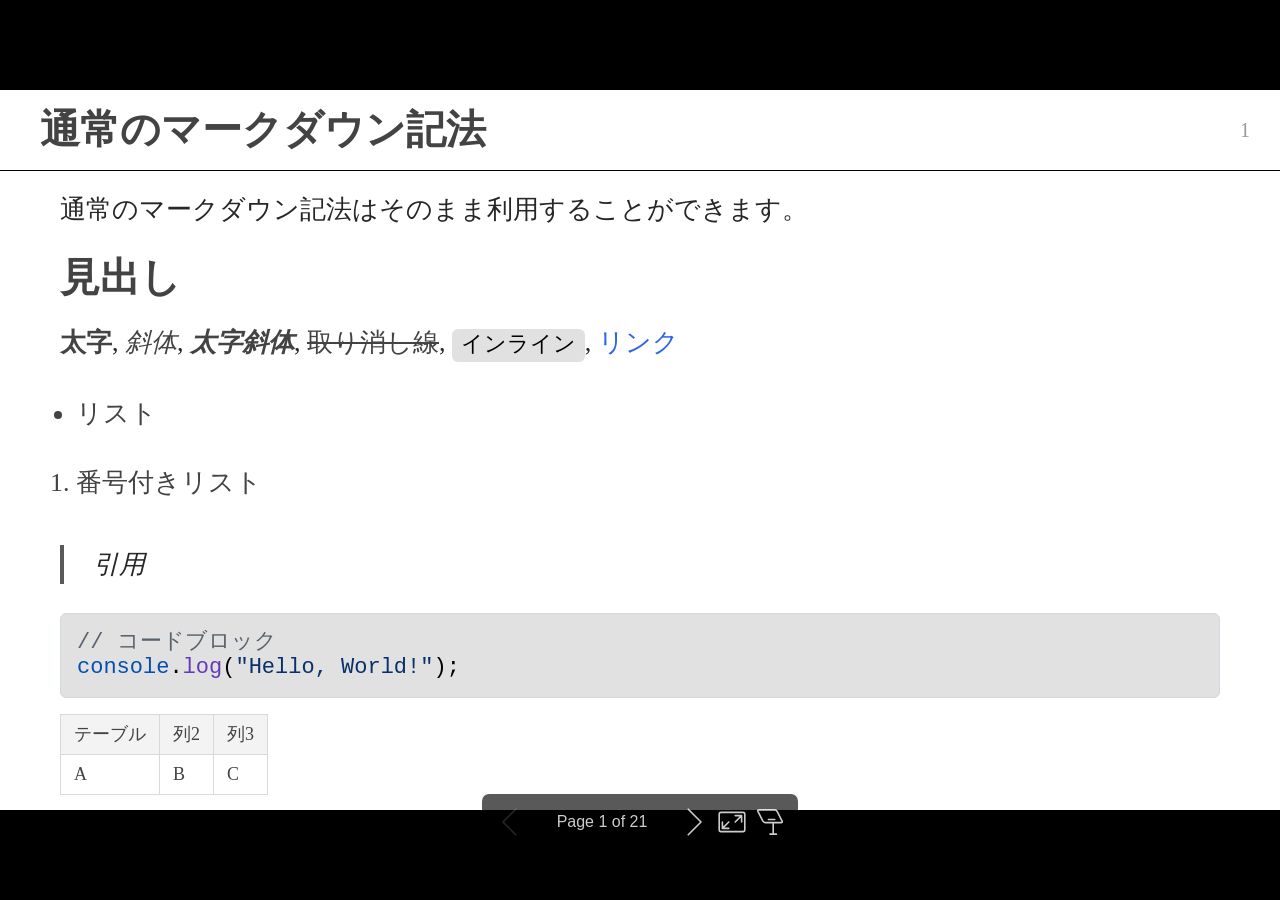
==== commit 5d35b09a: "公開に向けた準備" ====
--- a/sample-slide.html
+++ b/sample-slide.html
@@ -1,4 +1,4 @@
-<!DOCTYPE html><html lang="ja-JP"><head><title>サンプルスライド</title><meta property="og:title" content="サンプルスライド"><meta name="description" content="サンプルスライドです。"><meta property="og:description" content="サンプルスライドです。"><meta charset="UTF-8"><meta name="viewport" content="width=device-width,height=device-height,initial-scale=1.0"><meta name="apple-mobile-web-app-capable" content="yes"><meta http-equiv="X-UA-Compatible" content="ie=edge"><meta property="og:type" content="website"><meta name="twitter:card" content="summary"><style>@media screen{body[data-bespoke-view=""] .bespoke-marp-parent>.bespoke-marp-osc>button,body[data-bespoke-view=next] .bespoke-marp-parent>.bespoke-marp-osc>button,body[data-bespoke-view=presenter] .bespoke-marp-presenter-container .bespoke-marp-presenter-info-container button,body[data-bespoke-view=presenter] .bespoke-marp-presenter-container .bespoke-marp-presenter-note-container button{appearance:none;background-color:initial;border:0;color:inherit;cursor:pointer;font-size:inherit;opacity:.8;outline:none;padding:0;transition:opacity .2s linear;-webkit-tap-highlight-color:transparent}body[data-bespoke-view=""] .bespoke-marp-parent>.bespoke-marp-osc>button:disabled,body[data-bespoke-view=next] .bespoke-marp-parent>.bespoke-marp-osc>button:disabled,body[data-bespoke-view=presenter] .bespoke-marp-presenter-container .bespoke-marp-presenter-info-container button:disabled,body[data-bespoke-view=presenter] .bespoke-marp-presenter-container .bespoke-marp-presenter-note-container button:disabled{cursor:not-allowed;opacity:.15!important}body[data-bespoke-view=""] .bespoke-marp-parent>.bespoke-marp-osc>button:hover,body[data-bespoke-view=next] .bespoke-marp-parent>.bespoke-marp-osc>button:hover,body[data-bespoke-view=presenter] .bespoke-marp-presenter-container .bespoke-marp-presenter-info-container button:hover,body[data-bespoke-view=presenter] .bespoke-marp-presenter-container .bespoke-marp-presenter-note-container button:hover{opacity:1}body[data-bespoke-view=""] .bespoke-marp-parent>.bespoke-marp-osc>button:hover:active,body[data-bespoke-view=next] .bespoke-marp-parent>.bespoke-marp-osc>button:hover:active,body[data-bespoke-view=presenter] .bespoke-marp-presenter-container .bespoke-marp-presenter-info-container button:hover:active,body[data-bespoke-view=presenter] .bespoke-marp-presenter-container .bespoke-marp-presenter-note-container button:hover:active{opacity:.6}body[data-bespoke-view=""] .bespoke-marp-parent>.bespoke-marp-osc>button:hover:not(:disabled),body[data-bespoke-view=next] .bespoke-marp-parent>.bespoke-marp-osc>button:hover:not(:disabled),body[data-bespoke-view=presenter] .bespoke-marp-presenter-container .bespoke-marp-presenter-info-container button:hover:not(:disabled),body[data-bespoke-view=presenter] .bespoke-marp-presenter-container .bespoke-marp-presenter-note-container button:hover:not(:disabled){transition:none}body[data-bespoke-view=""] .bespoke-marp-parent>.bespoke-marp-osc>button[data-bespoke-marp-osc=prev],body[data-bespoke-view=next] .bespoke-marp-parent>.bespoke-marp-osc>button[data-bespoke-marp-osc=prev],body[data-bespoke-view=presenter] .bespoke-marp-presenter-container .bespoke-marp-presenter-info-container button.bespoke-marp-presenter-info-page-prev{background:#0000 url("[data-uri]") no-repeat 50%;background-size:contain;overflow:hidden;text-indent:100%;white-space:nowrap}body[data-bespoke-view=""] .bespoke-marp-parent>.bespoke-marp-osc>button[data-bespoke-marp-osc=next],body[data-bespoke-view=next] .bespoke-marp-parent>.bespoke-marp-osc>button[data-bespoke-marp-osc=next],body[data-bespoke-view=presenter] .bespoke-marp-presenter-container .bespoke-marp-presenter-info-container button.bespoke-marp-presenter-info-page-next{background:#0000 url("[data-uri]") no-repeat 50%;background-size:contain;overflow:hidden;text-indent:100%;white-space:nowrap}body[data-bespoke-view=""] .bespoke-marp-parent>.bespoke-marp-osc>button[data-bespoke-marp-osc=fullscreen],body[data-bespoke-view=next] .bespoke-marp-parent>.bespoke-marp-osc>button[data-bespoke-marp-osc=fullscreen]{background:#0000 url("[data-uri]") no-repeat 50%;background-size:contain;overflow:hidden;text-indent:100%;white-space:nowrap}body[data-bespoke-view=""] .bespoke-marp-parent>.bespoke-marp-osc>button.exit[data-bespoke-marp-osc=fullscreen],body[data-bespoke-view=next] .bespoke-marp-parent>.bespoke-marp-osc>button.exit[data-bespoke-marp-osc=fullscreen]{background-image:url("[data-uri]")}body[data-bespoke-view=""] .bespoke-marp-parent>.bespoke-marp-osc>button[data-bespoke-marp-osc=presenter],body[data-bespoke-view=next] .bespoke-marp-parent>.bespoke-marp-osc>button[data-bespoke-marp-osc=presenter]{background:#0000 url("[data-uri]") no-repeat 50%;background-size:contain;overflow:hidden;text-indent:100%;white-space:nowrap}body[data-bespoke-view=presenter] .bespoke-marp-presenter-container .bespoke-marp-presenter-note-container button.bespoke-marp-presenter-note-bigger{background:#0000 url("[data-uri]") no-repeat 50%;background-size:contain;overflow:hidden;text-indent:100%;white-space:nowrap}body[data-bespoke-view=presenter] .bespoke-marp-presenter-container .bespoke-marp-presenter-note-container button.bespoke-marp-presenter-note-smaller{background:#0000 url("[data-uri]") no-repeat 50%;background-size:contain;overflow:hidden;text-indent:100%;white-space:nowrap}}@keyframes __bespoke_marp_transition_reduced_outgoing__{0%{opacity:1}to{opacity:0}}@keyframes __bespoke_marp_transition_reduced_incoming__{0%{mix-blend-mode:plus-lighter;opacity:0}to{mix-blend-mode:plus-lighter;opacity:1}}.bespoke-marp-note,.bespoke-marp-osc,.bespoke-progress-parent{display:none;transition:none}@media screen{::view-transition-group(*){animation-duration:var(--marp-bespoke-transition-animation-duration,.5s);animation-timing-function:ease}::view-transition-new(*),::view-transition-old(*){animation-delay:0s;animation-direction:var(--marp-bespoke-transition-animation-direction,normal);animation-duration:var(--marp-bespoke-transition-animation-duration,.5s);animation-fill-mode:both;animation-name:var(--marp-bespoke-transition-animation-name,var(--marp-bespoke-transition-animation-name-fallback,__bespoke_marp_transition_no_animation__));mix-blend-mode:normal}::view-transition-old(*){--marp-bespoke-transition-animation-name-fallback:__bespoke_marp_transition_reduced_outgoing__;animation-timing-function:ease}::view-transition-new(*){--marp-bespoke-transition-animation-name-fallback:__bespoke_marp_transition_reduced_incoming__;animation-timing-function:ease}::view-transition-new(root),::view-transition-old(root){animation-timing-function:linear}::view-transition-new(__bespoke_marp_transition_osc__),::view-transition-old(__bespoke_marp_transition_osc__){animation-duration:0s!important;animation-name:__bespoke_marp_transition_osc__!important}::view-transition-new(__bespoke_marp_transition_osc__){opacity:0!important}.bespoke-marp-transition-warming-up::view-transition-group(*),.bespoke-marp-transition-warming-up::view-transition-new(*),.bespoke-marp-transition-warming-up::view-transition-old(*){animation-play-state:paused!important}body,html{height:100%;margin:0}body{background:#000;overflow:hidden}svg.bespoke-marp-slide{content-visibility:hidden;opacity:0;pointer-events:none;z-index:-1}svg.bespoke-marp-slide:not(.bespoke-marp-active) *{view-transition-name:none!important}svg.bespoke-marp-slide.bespoke-marp-active{content-visibility:visible;opacity:1;pointer-events:auto;z-index:0}svg.bespoke-marp-slide.bespoke-marp-active.bespoke-marp-active-ready *{animation-name:__bespoke_marp__!important}@supports not (content-visibility:hidden){svg.bespoke-marp-slide[data-bespoke-marp-load=hideable]{display:none}svg.bespoke-marp-slide[data-bespoke-marp-load=hideable].bespoke-marp-active{display:block}}}@media screen and (prefers-reduced-motion:reduce){svg.bespoke-marp-slide *{view-transition-name:none!important}}@media screen{[data-bespoke-marp-fragment=inactive]{visibility:hidden}body[data-bespoke-view=""] .bespoke-marp-parent,body[data-bespoke-view=next] .bespoke-marp-parent{inset:0;position:absolute}body[data-bespoke-view=""] .bespoke-marp-parent>.bespoke-marp-osc,body[data-bespoke-view=next] .bespoke-marp-parent>.bespoke-marp-osc{background:#000000a6;border-radius:7px;bottom:50px;color:#fff;contain:paint;display:block;font-family:Helvetica,Arial,sans-serif;font-size:16px;left:50%;line-height:0;opacity:1;padding:12px;position:absolute;touch-action:manipulation;transform:translateX(-50%);transition:opacity .2s linear;-webkit-user-select:none;user-select:none;white-space:nowrap;will-change:transform;z-index:1;view-transition-name:__bespoke_marp_transition_osc__}body[data-bespoke-view=""] .bespoke-marp-parent>.bespoke-marp-osc>*,body[data-bespoke-view=next] .bespoke-marp-parent>.bespoke-marp-osc>*{margin-left:6px}body[data-bespoke-view=""] .bespoke-marp-parent>.bespoke-marp-osc>:first-child,body[data-bespoke-view=next] .bespoke-marp-parent>.bespoke-marp-osc>:first-child{margin-left:0}body[data-bespoke-view=""] .bespoke-marp-parent>.bespoke-marp-osc>span,body[data-bespoke-view=next] .bespoke-marp-parent>.bespoke-marp-osc>span{opacity:.8}body[data-bespoke-view=""] .bespoke-marp-parent>.bespoke-marp-osc>span[data-bespoke-marp-osc=page],body[data-bespoke-view=next] .bespoke-marp-parent>.bespoke-marp-osc>span[data-bespoke-marp-osc=page]{display:inline-block;min-width:140px;text-align:center}body[data-bespoke-view=""] .bespoke-marp-parent>.bespoke-marp-osc>button[data-bespoke-marp-osc=fullscreen],body[data-bespoke-view=""] .bespoke-marp-parent>.bespoke-marp-osc>button[data-bespoke-marp-osc=next],body[data-bespoke-view=""] .bespoke-marp-parent>.bespoke-marp-osc>button[data-bespoke-marp-osc=presenter],body[data-bespoke-view=""] .bespoke-marp-parent>.bespoke-marp-osc>button[data-bespoke-marp-osc=prev],body[data-bespoke-view=next] .bespoke-marp-parent>.bespoke-marp-osc>button[data-bespoke-marp-osc=fullscreen],body[data-bespoke-view=next] .bespoke-marp-parent>.bespoke-marp-osc>button[data-bespoke-marp-osc=next],body[data-bespoke-view=next] .bespoke-marp-parent>.bespoke-marp-osc>button[data-bespoke-marp-osc=presenter],body[data-bespoke-view=next] .bespoke-marp-parent>.bespoke-marp-osc>button[data-bespoke-marp-osc=prev]{height:32px;line-height:32px;width:32px}body[data-bespoke-view=""] .bespoke-marp-parent.bespoke-marp-inactive,body[data-bespoke-view=next] .bespoke-marp-parent.bespoke-marp-inactive{cursor:none}body[data-bespoke-view=""] .bespoke-marp-parent.bespoke-marp-inactive>.bespoke-marp-osc,body[data-bespoke-view=next] .bespoke-marp-parent.bespoke-marp-inactive>.bespoke-marp-osc{opacity:0;pointer-events:none}body[data-bespoke-view=""] svg.bespoke-marp-slide,body[data-bespoke-view=next] svg.bespoke-marp-slide{height:100%;left:0;position:absolute;top:0;width:100%}body[data-bespoke-view=""] .bespoke-progress-parent{background:#222;display:flex;height:5px;width:100%}body[data-bespoke-view=""] .bespoke-progress-parent+.bespoke-marp-parent{top:5px}body[data-bespoke-view=""] .bespoke-progress-parent .bespoke-progress-bar{background:#0288d1;flex:0 0 0;transition:flex-basis .2s cubic-bezier(0,1,1,1)}body[data-bespoke-view=next]{background:#0000}body[data-bespoke-view=presenter]{background:#161616}body[data-bespoke-view=presenter] .bespoke-marp-presenter-container{display:grid;font-family:Helvetica,Arial,sans-serif;grid-template:"current dragbar next" minmax(140px,1fr) "current dragbar note" 2fr "info    dragbar note" 3em;grid-template-columns:minmax(3px,var(--bespoke-marp-presenter-split-ratio,66%)) 0 minmax(3px,1fr);height:100%;left:0;position:absolute;top:0;width:100%}body[data-bespoke-view=presenter] .bespoke-marp-presenter-container .bespoke-marp-parent{grid-area:current;overflow:hidden;position:relative}body[data-bespoke-view=presenter] .bespoke-marp-presenter-container .bespoke-marp-parent svg.bespoke-marp-slide{height:calc(100% - 40px);left:20px;pointer-events:none;position:absolute;top:20px;-webkit-user-select:none;user-select:none;width:calc(100% - 40px)}body[data-bespoke-view=presenter] .bespoke-marp-presenter-container .bespoke-marp-parent svg.bespoke-marp-slide.bespoke-marp-active{filter:drop-shadow(0 3px 10px rgba(0,0,0,.5))}body[data-bespoke-view=presenter] .bespoke-marp-presenter-container .bespoke-marp-presenter-dragbar-container{background:#0288d1;cursor:col-resize;grid-area:dragbar;margin-left:-3px;opacity:0;position:relative;transition:opacity .4s linear .1s;width:6px;z-index:10}body[data-bespoke-view=presenter] .bespoke-marp-presenter-container .bespoke-marp-presenter-dragbar-container:hover{opacity:1}body[data-bespoke-view=presenter] .bespoke-marp-presenter-container .bespoke-marp-presenter-dragbar-container.active{opacity:1;transition-delay:0s}body[data-bespoke-view=presenter] .bespoke-marp-presenter-container .bespoke-marp-presenter-next-container{background:#222;cursor:pointer;display:none;grid-area:next;overflow:hidden;position:relative}body[data-bespoke-view=presenter] .bespoke-marp-presenter-container .bespoke-marp-presenter-next-container.active{display:block}body[data-bespoke-view=presenter] .bespoke-marp-presenter-container .bespoke-marp-presenter-next-container iframe.bespoke-marp-presenter-next{background:#0000;border:0;display:block;filter:drop-shadow(0 3px 10px rgba(0,0,0,.5));height:calc(100% - 40px);left:20px;pointer-events:none;position:absolute;top:20px;-webkit-user-select:none;user-select:none;width:calc(100% - 40px)}body[data-bespoke-view=presenter] .bespoke-marp-presenter-container .bespoke-marp-presenter-note-container{background:#222;color:#eee;grid-area:note;position:relative;z-index:1}body[data-bespoke-view=presenter] .bespoke-marp-presenter-container .bespoke-marp-presenter-note-container button{height:1.5em;line-height:1.5em;width:1.5em}body[data-bespoke-view=presenter] .bespoke-marp-presenter-container .bespoke-marp-presenter-note-container .bespoke-marp-presenter-note-wrapper{display:block;inset:0;position:absolute}body[data-bespoke-view=presenter] .bespoke-marp-presenter-container .bespoke-marp-presenter-note-container .bespoke-marp-presenter-note-buttons{background:#000000a6;border-radius:4px;bottom:0;display:flex;gap:4px;margin:12px;opacity:0;padding:6px;pointer-events:none;position:absolute;right:0;transition:opacity .2s linear}body[data-bespoke-view=presenter] .bespoke-marp-presenter-container .bespoke-marp-presenter-note-container .bespoke-marp-presenter-note-buttons:focus-within,body[data-bespoke-view=presenter] .bespoke-marp-presenter-container .bespoke-marp-presenter-note-container .bespoke-marp-presenter-note-wrapper:focus-within+.bespoke-marp-presenter-note-buttons,body[data-bespoke-view=presenter] .bespoke-marp-presenter-container .bespoke-marp-presenter-note-container:hover .bespoke-marp-presenter-note-buttons{opacity:1;pointer-events:auto}body[data-bespoke-view=presenter] .bespoke-marp-presenter-container .bespoke-marp-presenter-note-container .bespoke-marp-note{box-sizing:border-box;font-size:calc(1.1em*var(--bespoke-marp-note-font-scale, 1));height:calc(100% - 40px);margin:20px;overflow:auto;padding-right:3px;white-space:pre-wrap;width:calc(100% - 40px);word-wrap:break-word;scrollbar-color:#eeeeee80 #0000;scrollbar-width:thin}body[data-bespoke-view=presenter] .bespoke-marp-presenter-container .bespoke-marp-presenter-note-container .bespoke-marp-note::-webkit-scrollbar{width:6px}body[data-bespoke-view=presenter] .bespoke-marp-presenter-container .bespoke-marp-presenter-note-container .bespoke-marp-note::-webkit-scrollbar-track{background:#0000}body[data-bespoke-view=presenter] .bespoke-marp-presenter-container .bespoke-marp-presenter-note-container .bespoke-marp-note::-webkit-scrollbar-thumb{background:#eeeeee80;border-radius:6px}body[data-bespoke-view=presenter] .bespoke-marp-presenter-container .bespoke-marp-presenter-note-container .bespoke-marp-note:empty{pointer-events:none}body[data-bespoke-view=presenter] .bespoke-marp-presenter-container .bespoke-marp-presenter-note-container .bespoke-marp-note.active{display:block}body[data-bespoke-view=presenter] .bespoke-marp-presenter-container .bespoke-marp-presenter-note-container .bespoke-marp-note p:first-child{margin-top:0}body[data-bespoke-view=presenter] .bespoke-marp-presenter-container .bespoke-marp-presenter-note-container .bespoke-marp-note p:last-child{margin-bottom:0}body[data-bespoke-view=presenter] .bespoke-marp-presenter-container .bespoke-marp-presenter-info-container{align-items:center;box-sizing:border-box;color:#eee;display:flex;flex-wrap:nowrap;grid-area:info;justify-content:center;overflow:hidden;padding:0 10px}body[data-bespoke-view=presenter] .bespoke-marp-presenter-container .bespoke-marp-presenter-info-container .bespoke-marp-presenter-info-page,body[data-bespoke-view=presenter] .bespoke-marp-presenter-container .bespoke-marp-presenter-info-container .bespoke-marp-presenter-info-time,body[data-bespoke-view=presenter] .bespoke-marp-presenter-container .bespoke-marp-presenter-info-container .bespoke-marp-presenter-info-timer{box-sizing:border-box;display:block;padding:0 10px;white-space:nowrap;width:100%}body[data-bespoke-view=presenter] .bespoke-marp-presenter-container .bespoke-marp-presenter-info-container button{height:1.5em;line-height:1.5em;width:1.5em}body[data-bespoke-view=presenter] .bespoke-marp-presenter-container .bespoke-marp-presenter-info-container .bespoke-marp-presenter-info-page{order:2;text-align:center}body[data-bespoke-view=presenter] .bespoke-marp-presenter-container .bespoke-marp-presenter-info-container .bespoke-marp-presenter-info-page .bespoke-marp-presenter-info-page-text{display:inline-block;min-width:120px;text-align:center}body[data-bespoke-view=presenter] .bespoke-marp-presenter-container .bespoke-marp-presenter-info-container .bespoke-marp-presenter-info-time{color:#999;order:1;text-align:left}body[data-bespoke-view=presenter] .bespoke-marp-presenter-container .bespoke-marp-presenter-info-container .bespoke-marp-presenter-info-timer{color:#999;order:3;text-align:right}body[data-bespoke-view=presenter] .bespoke-marp-presenter-container .bespoke-marp-presenter-info-container .bespoke-marp-presenter-info-timer:hover{cursor:pointer}}@media print{.bespoke-marp-presenter-info-container,.bespoke-marp-presenter-next-container,.bespoke-marp-presenter-note-container{display:none}}</style><style>@import './bootstrap.min.css';div#\:\$p > svg > foreignObject > section{width:1280px;height:720px;box-sizing:border-box;overflow:hidden;position:relative;scroll-snap-align:center center;-webkit-text-size-adjust:100%;text-size-adjust:100%}div#\:\$p > svg > foreignObject > section::after{bottom:0;content:attr(data-marpit-pagination);padding:inherit;pointer-events:none;position:absolute;right:0}div#\:\$p > svg > foreignObject > section:not([data-marpit-pagination])::after{display:none}div#\:\$p > svg > foreignObject > section :is(h1, marp-h1){font-size:2em;margin-block:0.67em}div#\:\$p > svg > foreignObject > section video::-webkit-media-controls{will-change:transform}@page {size:1280px 100%;margin:0}@media print{html, body{background-color:#fff;margin:0;page-break-inside:avoid;break-inside:avoid-page}div#\:\$p > svg > foreignObject > section{page-break-before:always;break-before:page}div#\:\$p > svg > foreignObject > section, div#\:\$p > svg > foreignObject > section *{-webkit-print-color-adjust:exact!important;animation-delay:0s!important;animation-duration:0s!important;color-adjust:exact!important;print-color-adjust:exact!important;transition:none!important}div#\:\$p > svg[data-marpit-svg]{display:block;height:100vh;width:100vw}}/*!
+<!DOCTYPE html><html lang="ja-JP"><head><title>サンプルスライド</title><meta property="og:title" content="サンプルスライド"><meta name="description" content="サンプルスライドです。"><meta property="og:description" content="サンプルスライドです。"><meta charset="UTF-8"><meta name="viewport" content="width=device-width,height=device-height,initial-scale=1.0"><meta name="apple-mobile-web-app-capable" content="yes"><meta http-equiv="X-UA-Compatible" content="ie=edge"><meta property="og:type" content="website"><meta name="twitter:card" content="summary"><style>@media screen{body[data-bespoke-view=""] .bespoke-marp-parent>.bespoke-marp-osc>button,body[data-bespoke-view=next] .bespoke-marp-parent>.bespoke-marp-osc>button,body[data-bespoke-view=presenter] .bespoke-marp-presenter-container .bespoke-marp-presenter-info-container button,body[data-bespoke-view=presenter] .bespoke-marp-presenter-container .bespoke-marp-presenter-note-container button{appearance:none;background-color:initial;border:0;color:inherit;cursor:pointer;font-size:inherit;opacity:.8;outline:none;padding:0;transition:opacity .2s linear;-webkit-tap-highlight-color:transparent}body[data-bespoke-view=""] .bespoke-marp-parent>.bespoke-marp-osc>button:disabled,body[data-bespoke-view=next] .bespoke-marp-parent>.bespoke-marp-osc>button:disabled,body[data-bespoke-view=presenter] .bespoke-marp-presenter-container .bespoke-marp-presenter-info-container button:disabled,body[data-bespoke-view=presenter] .bespoke-marp-presenter-container .bespoke-marp-presenter-note-container button:disabled{cursor:not-allowed;opacity:.15!important}body[data-bespoke-view=""] .bespoke-marp-parent>.bespoke-marp-osc>button:hover,body[data-bespoke-view=next] .bespoke-marp-parent>.bespoke-marp-osc>button:hover,body[data-bespoke-view=presenter] .bespoke-marp-presenter-container .bespoke-marp-presenter-info-container button:hover,body[data-bespoke-view=presenter] .bespoke-marp-presenter-container .bespoke-marp-presenter-note-container button:hover{opacity:1}body[data-bespoke-view=""] .bespoke-marp-parent>.bespoke-marp-osc>button:hover:active,body[data-bespoke-view=next] .bespoke-marp-parent>.bespoke-marp-osc>button:hover:active,body[data-bespoke-view=presenter] .bespoke-marp-presenter-container .bespoke-marp-presenter-info-container button:hover:active,body[data-bespoke-view=presenter] .bespoke-marp-presenter-container .bespoke-marp-presenter-note-container button:hover:active{opacity:.6}body[data-bespoke-view=""] .bespoke-marp-parent>.bespoke-marp-osc>button:hover:not(:disabled),body[data-bespoke-view=next] .bespoke-marp-parent>.bespoke-marp-osc>button:hover:not(:disabled),body[data-bespoke-view=presenter] .bespoke-marp-presenter-container .bespoke-marp-presenter-info-container button:hover:not(:disabled),body[data-bespoke-view=presenter] .bespoke-marp-presenter-container .bespoke-marp-presenter-note-container button:hover:not(:disabled){transition:none}body[data-bespoke-view=""] .bespoke-marp-parent>.bespoke-marp-osc>button[data-bespoke-marp-osc=prev],body[data-bespoke-view=next] .bespoke-marp-parent>.bespoke-marp-osc>button[data-bespoke-marp-osc=prev],body[data-bespoke-view=presenter] .bespoke-marp-presenter-container .bespoke-marp-presenter-info-container button.bespoke-marp-presenter-info-page-prev{background:#0000 url("[data-uri]") no-repeat 50%;background-size:contain;overflow:hidden;text-indent:100%;white-space:nowrap}body[data-bespoke-view=""] .bespoke-marp-parent>.bespoke-marp-osc>button[data-bespoke-marp-osc=next],body[data-bespoke-view=next] .bespoke-marp-parent>.bespoke-marp-osc>button[data-bespoke-marp-osc=next],body[data-bespoke-view=presenter] .bespoke-marp-presenter-container .bespoke-marp-presenter-info-container button.bespoke-marp-presenter-info-page-next{background:#0000 url("[data-uri]") no-repeat 50%;background-size:contain;overflow:hidden;text-indent:100%;white-space:nowrap}body[data-bespoke-view=""] .bespoke-marp-parent>.bespoke-marp-osc>button[data-bespoke-marp-osc=fullscreen],body[data-bespoke-view=next] .bespoke-marp-parent>.bespoke-marp-osc>button[data-bespoke-marp-osc=fullscreen]{background:#0000 url("[data-uri]") no-repeat 50%;background-size:contain;overflow:hidden;text-indent:100%;white-space:nowrap}body[data-bespoke-view=""] .bespoke-marp-parent>.bespoke-marp-osc>button.exit[data-bespoke-marp-osc=fullscreen],body[data-bespoke-view=next] .bespoke-marp-parent>.bespoke-marp-osc>button.exit[data-bespoke-marp-osc=fullscreen]{background-image:url("[data-uri]")}body[data-bespoke-view=""] .bespoke-marp-parent>.bespoke-marp-osc>button[data-bespoke-marp-osc=presenter],body[data-bespoke-view=next] .bespoke-marp-parent>.bespoke-marp-osc>button[data-bespoke-marp-osc=presenter]{background:#0000 url("[data-uri]") no-repeat 50%;background-size:contain;overflow:hidden;text-indent:100%;white-space:nowrap}body[data-bespoke-view=presenter] .bespoke-marp-presenter-container .bespoke-marp-presenter-note-container button.bespoke-marp-presenter-note-bigger{background:#0000 url("[data-uri]") no-repeat 50%;background-size:contain;overflow:hidden;text-indent:100%;white-space:nowrap}body[data-bespoke-view=presenter] .bespoke-marp-presenter-container .bespoke-marp-presenter-note-container button.bespoke-marp-presenter-note-smaller{background:#0000 url("[data-uri]") no-repeat 50%;background-size:contain;overflow:hidden;text-indent:100%;white-space:nowrap}}@keyframes __bespoke_marp_transition_reduced_outgoing__{0%{opacity:1}to{opacity:0}}@keyframes __bespoke_marp_transition_reduced_incoming__{0%{mix-blend-mode:plus-lighter;opacity:0}to{mix-blend-mode:plus-lighter;opacity:1}}.bespoke-marp-note,.bespoke-marp-osc,.bespoke-progress-parent{display:none;transition:none}@media screen{::view-transition-group(*){animation-duration:var(--marp-bespoke-transition-animation-duration,.5s);animation-timing-function:ease}::view-transition-new(*),::view-transition-old(*){animation-delay:0s;animation-direction:var(--marp-bespoke-transition-animation-direction,normal);animation-duration:var(--marp-bespoke-transition-animation-duration,.5s);animation-fill-mode:both;animation-name:var(--marp-bespoke-transition-animation-name,var(--marp-bespoke-transition-animation-name-fallback,__bespoke_marp_transition_no_animation__));mix-blend-mode:normal}::view-transition-old(*){--marp-bespoke-transition-animation-name-fallback:__bespoke_marp_transition_reduced_outgoing__;animation-timing-function:ease}::view-transition-new(*){--marp-bespoke-transition-animation-name-fallback:__bespoke_marp_transition_reduced_incoming__;animation-timing-function:ease}::view-transition-new(root),::view-transition-old(root){animation-timing-function:linear}::view-transition-new(__bespoke_marp_transition_osc__),::view-transition-old(__bespoke_marp_transition_osc__){animation-duration:0s!important;animation-name:__bespoke_marp_transition_osc__!important}::view-transition-new(__bespoke_marp_transition_osc__){opacity:0!important}.bespoke-marp-transition-warming-up::view-transition-group(*),.bespoke-marp-transition-warming-up::view-transition-new(*),.bespoke-marp-transition-warming-up::view-transition-old(*){animation-play-state:paused!important}body,html{height:100%;margin:0}body{background:#000;overflow:hidden}svg.bespoke-marp-slide{content-visibility:hidden;opacity:0;pointer-events:none;z-index:-1}svg.bespoke-marp-slide:not(.bespoke-marp-active) *{view-transition-name:none!important}svg.bespoke-marp-slide.bespoke-marp-active{content-visibility:visible;opacity:1;pointer-events:auto;z-index:0}svg.bespoke-marp-slide.bespoke-marp-active.bespoke-marp-active-ready *{animation-name:__bespoke_marp__!important}@supports not (content-visibility:hidden){svg.bespoke-marp-slide[data-bespoke-marp-load=hideable]{display:none}svg.bespoke-marp-slide[data-bespoke-marp-load=hideable].bespoke-marp-active{display:block}}}@media screen and (prefers-reduced-motion:reduce){svg.bespoke-marp-slide *{view-transition-name:none!important}}@media screen{[data-bespoke-marp-fragment=inactive]{visibility:hidden}body[data-bespoke-view=""] .bespoke-marp-parent,body[data-bespoke-view=next] .bespoke-marp-parent{inset:0;position:absolute}body[data-bespoke-view=""] .bespoke-marp-parent>.bespoke-marp-osc,body[data-bespoke-view=next] .bespoke-marp-parent>.bespoke-marp-osc{background:#000000a6;border-radius:7px;bottom:50px;color:#fff;contain:paint;display:block;font-family:Helvetica,Arial,sans-serif;font-size:16px;left:50%;line-height:0;opacity:1;padding:12px;position:absolute;touch-action:manipulation;transform:translateX(-50%);transition:opacity .2s linear;-webkit-user-select:none;user-select:none;white-space:nowrap;will-change:transform;z-index:1;view-transition-name:__bespoke_marp_transition_osc__}body[data-bespoke-view=""] .bespoke-marp-parent>.bespoke-marp-osc>*,body[data-bespoke-view=next] .bespoke-marp-parent>.bespoke-marp-osc>*{margin-left:6px}body[data-bespoke-view=""] .bespoke-marp-parent>.bespoke-marp-osc>:first-child,body[data-bespoke-view=next] .bespoke-marp-parent>.bespoke-marp-osc>:first-child{margin-left:0}body[data-bespoke-view=""] .bespoke-marp-parent>.bespoke-marp-osc>span,body[data-bespoke-view=next] .bespoke-marp-parent>.bespoke-marp-osc>span{opacity:.8}body[data-bespoke-view=""] .bespoke-marp-parent>.bespoke-marp-osc>span[data-bespoke-marp-osc=page],body[data-bespoke-view=next] .bespoke-marp-parent>.bespoke-marp-osc>span[data-bespoke-marp-osc=page]{display:inline-block;min-width:140px;text-align:center}body[data-bespoke-view=""] .bespoke-marp-parent>.bespoke-marp-osc>button[data-bespoke-marp-osc=fullscreen],body[data-bespoke-view=""] .bespoke-marp-parent>.bespoke-marp-osc>button[data-bespoke-marp-osc=next],body[data-bespoke-view=""] .bespoke-marp-parent>.bespoke-marp-osc>button[data-bespoke-marp-osc=presenter],body[data-bespoke-view=""] .bespoke-marp-parent>.bespoke-marp-osc>button[data-bespoke-marp-osc=prev],body[data-bespoke-view=next] .bespoke-marp-parent>.bespoke-marp-osc>button[data-bespoke-marp-osc=fullscreen],body[data-bespoke-view=next] .bespoke-marp-parent>.bespoke-marp-osc>button[data-bespoke-marp-osc=next],body[data-bespoke-view=next] .bespoke-marp-parent>.bespoke-marp-osc>button[data-bespoke-marp-osc=presenter],body[data-bespoke-view=next] .bespoke-marp-parent>.bespoke-marp-osc>button[data-bespoke-marp-osc=prev]{height:32px;line-height:32px;width:32px}body[data-bespoke-view=""] .bespoke-marp-parent.bespoke-marp-inactive,body[data-bespoke-view=next] .bespoke-marp-parent.bespoke-marp-inactive{cursor:none}body[data-bespoke-view=""] .bespoke-marp-parent.bespoke-marp-inactive>.bespoke-marp-osc,body[data-bespoke-view=next] .bespoke-marp-parent.bespoke-marp-inactive>.bespoke-marp-osc{opacity:0;pointer-events:none}body[data-bespoke-view=""] svg.bespoke-marp-slide,body[data-bespoke-view=next] svg.bespoke-marp-slide{height:100%;left:0;position:absolute;top:0;width:100%}body[data-bespoke-view=""] .bespoke-progress-parent{background:#222;display:flex;height:5px;width:100%}body[data-bespoke-view=""] .bespoke-progress-parent+.bespoke-marp-parent{top:5px}body[data-bespoke-view=""] .bespoke-progress-parent .bespoke-progress-bar{background:#0288d1;flex:0 0 0;transition:flex-basis .2s cubic-bezier(0,1,1,1)}body[data-bespoke-view=next]{background:#0000}body[data-bespoke-view=presenter]{background:#161616}body[data-bespoke-view=presenter] .bespoke-marp-presenter-container{display:grid;font-family:Helvetica,Arial,sans-serif;grid-template:"current dragbar next" minmax(140px,1fr) "current dragbar note" 2fr "info    dragbar note" 3em;grid-template-columns:minmax(3px,var(--bespoke-marp-presenter-split-ratio,66%)) 0 minmax(3px,1fr);height:100%;left:0;position:absolute;top:0;width:100%}body[data-bespoke-view=presenter] .bespoke-marp-presenter-container .bespoke-marp-parent{grid-area:current;overflow:hidden;position:relative}body[data-bespoke-view=presenter] .bespoke-marp-presenter-container .bespoke-marp-parent svg.bespoke-marp-slide{height:calc(100% - 40px);left:20px;pointer-events:none;position:absolute;top:20px;-webkit-user-select:none;user-select:none;width:calc(100% - 40px)}body[data-bespoke-view=presenter] .bespoke-marp-presenter-container .bespoke-marp-parent svg.bespoke-marp-slide.bespoke-marp-active{filter:drop-shadow(0 3px 10px rgba(0,0,0,.5))}body[data-bespoke-view=presenter] .bespoke-marp-presenter-container .bespoke-marp-presenter-dragbar-container{background:#0288d1;cursor:col-resize;grid-area:dragbar;margin-left:-3px;opacity:0;position:relative;transition:opacity .4s linear .1s;width:6px;z-index:10}body[data-bespoke-view=presenter] .bespoke-marp-presenter-container .bespoke-marp-presenter-dragbar-container:hover{opacity:1}body[data-bespoke-view=presenter] .bespoke-marp-presenter-container .bespoke-marp-presenter-dragbar-container.active{opacity:1;transition-delay:0s}body[data-bespoke-view=presenter] .bespoke-marp-presenter-container .bespoke-marp-presenter-next-container{background:#222;cursor:pointer;display:none;grid-area:next;overflow:hidden;position:relative}body[data-bespoke-view=presenter] .bespoke-marp-presenter-container .bespoke-marp-presenter-next-container.active{display:block}body[data-bespoke-view=presenter] .bespoke-marp-presenter-container .bespoke-marp-presenter-next-container iframe.bespoke-marp-presenter-next{background:#0000;border:0;display:block;filter:drop-shadow(0 3px 10px rgba(0,0,0,.5));height:calc(100% - 40px);left:20px;pointer-events:none;position:absolute;top:20px;-webkit-user-select:none;user-select:none;width:calc(100% - 40px)}body[data-bespoke-view=presenter] .bespoke-marp-presenter-container .bespoke-marp-presenter-note-container{background:#222;color:#eee;grid-area:note;position:relative;z-index:1}body[data-bespoke-view=presenter] .bespoke-marp-presenter-container .bespoke-marp-presenter-note-container button{height:1.5em;line-height:1.5em;width:1.5em}body[data-bespoke-view=presenter] .bespoke-marp-presenter-container .bespoke-marp-presenter-note-container .bespoke-marp-presenter-note-wrapper{display:block;inset:0;position:absolute}body[data-bespoke-view=presenter] .bespoke-marp-presenter-container .bespoke-marp-presenter-note-container .bespoke-marp-presenter-note-buttons{background:#000000a6;border-radius:4px;bottom:0;display:flex;gap:4px;margin:12px;opacity:0;padding:6px;pointer-events:none;position:absolute;right:0;transition:opacity .2s linear}body[data-bespoke-view=presenter] .bespoke-marp-presenter-container .bespoke-marp-presenter-note-container .bespoke-marp-presenter-note-buttons:focus-within,body[data-bespoke-view=presenter] .bespoke-marp-presenter-container .bespoke-marp-presenter-note-container .bespoke-marp-presenter-note-wrapper:focus-within+.bespoke-marp-presenter-note-buttons,body[data-bespoke-view=presenter] .bespoke-marp-presenter-container .bespoke-marp-presenter-note-container:hover .bespoke-marp-presenter-note-buttons{opacity:1;pointer-events:auto}body[data-bespoke-view=presenter] .bespoke-marp-presenter-container .bespoke-marp-presenter-note-container .bespoke-marp-note{box-sizing:border-box;font-size:calc(1.1em*var(--bespoke-marp-note-font-scale, 1));height:calc(100% - 40px);margin:20px;overflow:auto;padding-right:3px;white-space:pre-wrap;width:calc(100% - 40px);word-wrap:break-word;scrollbar-color:#eeeeee80 #0000;scrollbar-width:thin}body[data-bespoke-view=presenter] .bespoke-marp-presenter-container .bespoke-marp-presenter-note-container .bespoke-marp-note::-webkit-scrollbar{width:6px}body[data-bespoke-view=presenter] .bespoke-marp-presenter-container .bespoke-marp-presenter-note-container .bespoke-marp-note::-webkit-scrollbar-track{background:#0000}body[data-bespoke-view=presenter] .bespoke-marp-presenter-container .bespoke-marp-presenter-note-container .bespoke-marp-note::-webkit-scrollbar-thumb{background:#eeeeee80;border-radius:6px}body[data-bespoke-view=presenter] .bespoke-marp-presenter-container .bespoke-marp-presenter-note-container .bespoke-marp-note:empty{pointer-events:none}body[data-bespoke-view=presenter] .bespoke-marp-presenter-container .bespoke-marp-presenter-note-container .bespoke-marp-note.active{display:block}body[data-bespoke-view=presenter] .bespoke-marp-presenter-container .bespoke-marp-presenter-note-container .bespoke-marp-note p:first-child{margin-top:0}body[data-bespoke-view=presenter] .bespoke-marp-presenter-container .bespoke-marp-presenter-note-container .bespoke-marp-note p:last-child{margin-bottom:0}body[data-bespoke-view=presenter] .bespoke-marp-presenter-container .bespoke-marp-presenter-info-container{align-items:center;box-sizing:border-box;color:#eee;display:flex;flex-wrap:nowrap;grid-area:info;justify-content:center;overflow:hidden;padding:0 10px}body[data-bespoke-view=presenter] .bespoke-marp-presenter-container .bespoke-marp-presenter-info-container .bespoke-marp-presenter-info-page,body[data-bespoke-view=presenter] .bespoke-marp-presenter-container .bespoke-marp-presenter-info-container .bespoke-marp-presenter-info-time,body[data-bespoke-view=presenter] .bespoke-marp-presenter-container .bespoke-marp-presenter-info-container .bespoke-marp-presenter-info-timer{box-sizing:border-box;display:block;padding:0 10px;white-space:nowrap;width:100%}body[data-bespoke-view=presenter] .bespoke-marp-presenter-container .bespoke-marp-presenter-info-container button{height:1.5em;line-height:1.5em;width:1.5em}body[data-bespoke-view=presenter] .bespoke-marp-presenter-container .bespoke-marp-presenter-info-container .bespoke-marp-presenter-info-page{order:2;text-align:center}body[data-bespoke-view=presenter] .bespoke-marp-presenter-container .bespoke-marp-presenter-info-container .bespoke-marp-presenter-info-page .bespoke-marp-presenter-info-page-text{display:inline-block;min-width:120px;text-align:center}body[data-bespoke-view=presenter] .bespoke-marp-presenter-container .bespoke-marp-presenter-info-container .bespoke-marp-presenter-info-time{color:#999;order:1;text-align:left}body[data-bespoke-view=presenter] .bespoke-marp-presenter-container .bespoke-marp-presenter-info-container .bespoke-marp-presenter-info-timer{color:#999;order:3;text-align:right}body[data-bespoke-view=presenter] .bespoke-marp-presenter-container .bespoke-marp-presenter-info-container .bespoke-marp-presenter-info-timer:hover{cursor:pointer}}@media print{.bespoke-marp-presenter-info-container,.bespoke-marp-presenter-next-container,.bespoke-marp-presenter-note-container{display:none}}</style><style>div#\:\$p > svg > foreignObject > section{width:1280px;height:720px;box-sizing:border-box;overflow:hidden;position:relative;scroll-snap-align:center center;-webkit-text-size-adjust:100%;text-size-adjust:100%}div#\:\$p > svg > foreignObject > section::after{bottom:0;content:attr(data-marpit-pagination);padding:inherit;pointer-events:none;position:absolute;right:0}div#\:\$p > svg > foreignObject > section:not([data-marpit-pagination])::after{display:none}div#\:\$p > svg > foreignObject > section :is(h1, marp-h1){font-size:2em;margin-block:0.67em}div#\:\$p > svg > foreignObject > section video::-webkit-media-controls{will-change:transform}@page {size:1280px 100%;margin:0}@media print{html, body{background-color:#fff;margin:0;page-break-inside:avoid;break-inside:avoid-page}div#\:\$p > svg > foreignObject > section{page-break-before:always;break-before:page}div#\:\$p > svg > foreignObject > section, div#\:\$p > svg > foreignObject > section *{-webkit-print-color-adjust:exact!important;animation-delay:0s!important;animation-duration:0s!important;color-adjust:exact!important;print-color-adjust:exact!important;transition:none!important}div#\:\$p > svg[data-marpit-svg]{display:block;height:100vh;width:100vw}}/*!
  * Marp default theme.
  *
  * @theme default
@@ -7,88 +7,131 @@
  * @auto-scaling true
  * @size 16:9 1280px 720px
  * @size 4:3 960px 720px
- */div#\:\$p > svg > foreignObject > section{--base-size-4:calc(var(--marpit-root-font-size, 1rem) * 0.25);--base-size-8:calc(var(--marpit-root-font-size, 1rem) * 0.5);--base-size-16:calc(var(--marpit-root-font-size, 1rem) * 1);--base-size-24:calc(var(--marpit-root-font-size, 1rem) * 1.5);--base-size-40:calc(var(--marpit-root-font-size, 1rem) * 2.5);--base-text-weight-normal:400;--base-text-weight-medium:500;--base-text-weight-semibold:600;--fontStack-monospace:ui-monospace, SFMono-Regular, SF Mono, Menlo, Consolas, Liberation Mono, monospace;--fgColor-accent:Highlight;}div#\:\$p > svg > foreignObject > section [data-theme=light],div#\:\$p > svg > foreignObject > section{color-scheme:light;--focus-outlineColor:#0969da;--fgColor-default:#1f2328;--fgColor-muted:#59636e;--fgColor-accent:#0969da;--fgColor-success:#1a7f37;--fgColor-attention:#9a6700;--fgColor-danger:#d1242f;--fgColor-done:#8250df;--bgColor-default:#fff;--bgColor-muted:#f6f8fa;--bgColor-neutral-muted:#818b981f;--bgColor-attention-muted:#fff8c5;--borderColor-default:#d1d9e0;--borderColor-muted:#d1d9e0b3;--borderColor-neutral-muted:#d1d9e0b3;--borderColor-accent-emphasis:#0969da;--borderColor-success-emphasis:#1a7f37;--borderColor-attention-emphasis:#9a6700;--borderColor-danger-emphasis:#cf222e;--borderColor-done-emphasis:#8250df;--color-prettylights-syntax-comment:#59636e;--color-prettylights-syntax-constant:#0550ae;--color-prettylights-syntax-constant-other-reference-link:#0a3069;--color-prettylights-syntax-entity:#6639ba;--color-prettylights-syntax-storage-modifier-import:#1f2328;--color-prettylights-syntax-entity-tag:#0550ae;--color-prettylights-syntax-keyword:#cf222e;--color-prettylights-syntax-string:#0a3069;--color-prettylights-syntax-variable:#953800;--color-prettylights-syntax-brackethighlighter-unmatched:#82071e;--color-prettylights-syntax-brackethighlighter-angle:#59636e;--color-prettylights-syntax-invalid-illegal-text:#f6f8fa;--color-prettylights-syntax-invalid-illegal-bg:#82071e;--color-prettylights-syntax-carriage-return-text:#f6f8fa;--color-prettylights-syntax-carriage-return-bg:#cf222e;--color-prettylights-syntax-string-regexp:#116329;--color-prettylights-syntax-markup-list:#3b2300;--color-prettylights-syntax-markup-heading:#0550ae;--color-prettylights-syntax-markup-italic:#1f2328;--color-prettylights-syntax-markup-bold:#1f2328;--color-prettylights-syntax-markup-deleted-text:#82071e;--color-prettylights-syntax-markup-deleted-bg:#ffebe9;--color-prettylights-syntax-markup-inserted-text:#116329;--color-prettylights-syntax-markup-inserted-bg:#dafbe1;--color-prettylights-syntax-markup-changed-text:#953800;--color-prettylights-syntax-markup-changed-bg:#ffd8b5;--color-prettylights-syntax-markup-ignored-text:#d1d9e0;--color-prettylights-syntax-markup-ignored-bg:#0550ae;--color-prettylights-syntax-meta-diff-range:#8250df;--color-prettylights-syntax-sublimelinter-gutter-mark:#818b98;}div#\:\$p > svg > foreignObject > section [data-theme=dark],div#\:\$p > svg > foreignObject > section:where(.invert){color-scheme:dark;--focus-outlineColor:#1f6feb;--fgColor-default:#f0f6fc;--fgColor-muted:#9198a1;--fgColor-accent:#4493f8;--fgColor-success:#3fb950;--fgColor-attention:#d29922;--fgColor-danger:#f85149;--fgColor-done:#ab7df8;--bgColor-default:#0d1117;--bgColor-muted:#151b23;--bgColor-neutral-muted:#656c7633;--bgColor-attention-muted:#bb800926;--borderColor-default:#3d444d;--borderColor-muted:#3d444db3;--borderColor-neutral-muted:#3d444db3;--borderColor-accent-emphasis:#1f6feb;--borderColor-success-emphasis:#238636;--borderColor-attention-emphasis:#9e6a03;--borderColor-danger-emphasis:#da3633;--borderColor-done-emphasis:#8957e5;--color-prettylights-syntax-comment:#9198a1;--color-prettylights-syntax-constant:#79c0ff;--color-prettylights-syntax-constant-other-reference-link:#a5d6ff;--color-prettylights-syntax-entity:#d2a8ff;--color-prettylights-syntax-storage-modifier-import:#f0f6fc;--color-prettylights-syntax-entity-tag:#7ee787;--color-prettylights-syntax-keyword:#ff7b72;--color-prettylights-syntax-string:#a5d6ff;--color-prettylights-syntax-variable:#ffa657;--color-prettylights-syntax-brackethighlighter-unmatched:#f85149;--color-prettylights-syntax-brackethighlighter-angle:#9198a1;--color-prettylights-syntax-invalid-illegal-text:#f0f6fc;--color-prettylights-syntax-invalid-illegal-bg:#8e1519;--color-prettylights-syntax-carriage-return-text:#f0f6fc;--color-prettylights-syntax-carriage-return-bg:#b62324;--color-prettylights-syntax-string-regexp:#7ee787;--color-prettylights-syntax-markup-list:#f2cc60;--color-prettylights-syntax-markup-heading:#1f6feb;--color-prettylights-syntax-markup-italic:#f0f6fc;--color-prettylights-syntax-markup-bold:#f0f6fc;--color-prettylights-syntax-markup-deleted-text:#ffdcd7;--color-prettylights-syntax-markup-deleted-bg:#67060c;--color-prettylights-syntax-markup-inserted-text:#aff5b4;--color-prettylights-syntax-markup-inserted-bg:#033a16;--color-prettylights-syntax-markup-changed-text:#ffdfb6;--color-prettylights-syntax-markup-changed-bg:#5a1e02;--color-prettylights-syntax-markup-ignored-text:#f0f6fc;--color-prettylights-syntax-markup-ignored-bg:#1158c7;--color-prettylights-syntax-meta-diff-range:#d2a8ff;--color-prettylights-syntax-sublimelinter-gutter-mark:#3d444d;}div#\:\$p > svg > foreignObject > section{-ms-text-size-adjust:100%;-webkit-text-size-adjust:100%;background-color:var(--bgColor-default);color:var(--fgColor-default);font-family:-apple-system,BlinkMacSystemFont,Segoe UI,Noto Sans,Helvetica,Arial,sans-serif,Apple Color Emoji,Segoe UI Emoji;font-size:16px;line-height:1.5;margin:0;word-wrap:break-word}div#\:\$p > svg > foreignObject > section{--marpit-root-font-size:16px;}div#\:\$p > svg > foreignObject > section :is(h1, marp-h1):hover .anchor .octicon-link:before,div#\:\$p > svg > foreignObject > section :is(h2, marp-h2):hover .anchor .octicon-link:before,div#\:\$p > svg > foreignObject > section :is(h3, marp-h3):hover .anchor .octicon-link:before,div#\:\$p > svg > foreignObject > section :is(h4, marp-h4):hover .anchor .octicon-link:before,div#\:\$p > svg > foreignObject > section :is(h5, marp-h5):hover .anchor .octicon-link:before,div#\:\$p > svg > foreignObject > section :is(h6, marp-h6):hover .anchor .octicon-link:before{background-color:currentColor;content:" ";display:inline-block;height:16px;-webkit-mask-image:url('data:image/svg+xml;charset=utf-8,<svg xmlns="http://www.w3.org/2000/svg" aria-hidden="true" viewBox="0 0 16 16"><path fill-rule="evenodd" d="M7.775 3.275a.75.75 0 0 0 1.06 1.06l1.25-1.25a2 2 0 1 1 2.83 2.83l-2.5 2.5a2 2 0 0 1-2.83 0 .75.75 0 0 0-1.06 1.06 3.5 3.5 0 0 0 4.95 0l2.5-2.5a3.5 3.5 0 0 0-4.95-4.95zm-4.69 9.64a2 2 0 0 1 0-2.83l2.5-2.5a2 2 0 0 1 2.83 0 .75.75 0 0 0 1.06-1.06 3.5 3.5 0 0 0-4.95 0l-2.5 2.5a3.5 3.5 0 0 0 4.95 4.95l1.25-1.25a.75.75 0 0 0-1.06-1.06l-1.25 1.25a2 2 0 0 1-2.83 0"/></svg>');mask-image:url('data:image/svg+xml;charset=utf-8,<svg xmlns="http://www.w3.org/2000/svg" aria-hidden="true" viewBox="0 0 16 16"><path fill-rule="evenodd" d="M7.775 3.275a.75.75 0 0 0 1.06 1.06l1.25-1.25a2 2 0 1 1 2.83 2.83l-2.5 2.5a2 2 0 0 1-2.83 0 .75.75 0 0 0-1.06 1.06 3.5 3.5 0 0 0 4.95 0l2.5-2.5a3.5 3.5 0 0 0-4.95-4.95zm-4.69 9.64a2 2 0 0 1 0-2.83l2.5-2.5a2 2 0 0 1 2.83 0 .75.75 0 0 0 1.06-1.06 3.5 3.5 0 0 0-4.95 0l-2.5 2.5a3.5 3.5 0 0 0 4.95 4.95l1.25-1.25a.75.75 0 0 0-1.06-1.06l-1.25 1.25a2 2 0 0 1-2.83 0"/></svg>');width:16px}div#\:\$p > svg > foreignObject > section details,div#\:\$p > svg > foreignObject > section figcaption,div#\:\$p > svg > foreignObject > section figure{display:block}div#\:\$p > svg > foreignObject > section summary{display:list-item}div#\:\$p > svg > foreignObject > section [hidden]{display:none!important}div#\:\$p > svg > foreignObject > section a{background-color:transparent;color:var(--fgColor-accent);text-decoration:none}div#\:\$p > svg > foreignObject > section abbr[title]{border-bottom:none;-webkit-text-decoration:underline dotted;text-decoration:underline dotted}div#\:\$p > svg > foreignObject > section b,div#\:\$p > svg > foreignObject > section strong{font-weight:var(--base-text-weight-semibold, 600)}div#\:\$p > svg > foreignObject > section dfn{font-style:italic}div#\:\$p > svg > foreignObject > section :is(h1, marp-h1){border-bottom:1px solid var(--borderColor-muted);font-size:2em;font-weight:var(--base-text-weight-semibold, 600);margin:.67em 0;padding-bottom:.3em}div#\:\$p > svg > foreignObject > section mark{background-color:var(--bgColor-attention-muted);color:var(--fgColor-default)}div#\:\$p > svg > foreignObject > section small{font-size:90%}div#\:\$p > svg > foreignObject > section sub,div#\:\$p > svg > foreignObject > section sup{font-size:75%;line-height:0;position:relative;vertical-align:baseline}div#\:\$p > svg > foreignObject > section sub{bottom:-.25em}div#\:\$p > svg > foreignObject > section sup{top:-.5em}div#\:\$p > svg > foreignObject > section img{border-style:none;box-sizing:content-box;max-width:100%}div#\:\$p > svg > foreignObject > section code,div#\:\$p > svg > foreignObject > section kbd,div#\:\$p > svg > foreignObject > section :is(pre, marp-pre),div#\:\$p > svg > foreignObject > section samp{font-family:monospace;font-size:1em}div#\:\$p > svg > foreignObject > section figure{margin:1em var(--base-size-40)}div#\:\$p > svg > foreignObject > section hr{background:transparent;background-color:var(--borderColor-default);border:0;box-sizing:content-box;height:.25em;margin:var(--base-size-24) 0;overflow:hidden;padding:0}div#\:\$p > svg > foreignObject > section input{font:inherit;font-family:inherit;font-size:inherit;line-height:inherit;margin:0;overflow:visible}div#\:\$p > svg > foreignObject > section [type=button],div#\:\$p > svg > foreignObject > section [type=reset],div#\:\$p > svg > foreignObject > section [type=submit]{-webkit-appearance:button;-moz-appearance:button;appearance:button}div#\:\$p > svg > foreignObject > section [type=checkbox],div#\:\$p > svg > foreignObject > section [type=radio]{box-sizing:border-box;padding:0}div#\:\$p > svg > foreignObject > section [type=number]::-webkit-inner-spin-button,div#\:\$p > svg > foreignObject > section [type=number]::-webkit-outer-spin-button{height:auto}div#\:\$p > svg > foreignObject > section [type=search]::-webkit-search-cancel-button,div#\:\$p > svg > foreignObject > section [type=search]::-webkit-search-decoration{-webkit-appearance:none;appearance:none}div#\:\$p > svg > foreignObject > section ::-webkit-input-placeholder{color:inherit;opacity:.54}div#\:\$p > svg > foreignObject > section ::-webkit-file-upload-button{-webkit-appearance:button;appearance:button;font:inherit}div#\:\$p > svg > foreignObject > section a:hover{text-decoration:underline}div#\:\$p > svg > foreignObject > section ::-moz-placeholder{color:var(--fgColor-muted);opacity:1}div#\:\$p > svg > foreignObject > section ::placeholder{color:var(--fgColor-muted);opacity:1}div#\:\$p > svg > foreignObject > section hr:after,div#\:\$p > svg > foreignObject > section hr:before{content:"";display:table}div#\:\$p > svg > foreignObject > section hr:after{clear:both}div#\:\$p > svg > foreignObject > section table{border-collapse:collapse;border-spacing:0;display:block;font-variant:tabular-nums;max-width:100%;overflow:auto;width:-moz-max-content;width:max-content}div#\:\$p > svg > foreignObject > section td,div#\:\$p > svg > foreignObject > section th{padding:0}div#\:\$p > svg > foreignObject > section details summary{cursor:pointer}div#\:\$p > svg > foreignObject > section [role=button]:focus,div#\:\$p > svg > foreignObject > section a:focus,div#\:\$p > svg > foreignObject > section input[type=checkbox]:focus,div#\:\$p > svg > foreignObject > section input[type=radio]:focus{box-shadow:none;outline:2px solid var(--focus-outlineColor);outline-offset:-2px}div#\:\$p > svg > foreignObject > section [role=button]:focus:not(:focus-visible),div#\:\$p > svg > foreignObject > section a:focus:not(:focus-visible),div#\:\$p > svg > foreignObject > section input[type=checkbox]:focus:not(:focus-visible),div#\:\$p > svg > foreignObject > section input[type=radio]:focus:not(:focus-visible){outline:1px solid transparent}div#\:\$p > svg > foreignObject > section [role=button]:focus-visible,div#\:\$p > svg > foreignObject > section a:focus-visible,div#\:\$p > svg > foreignObject > section input[type=checkbox]:focus-visible,div#\:\$p > svg > foreignObject > section input[type=radio]:focus-visible{box-shadow:none;outline:2px solid var(--focus-outlineColor);outline-offset:-2px}div#\:\$p > svg > foreignObject > section a:not([class]):focus,div#\:\$p > svg > foreignObject > section a:not([class]):focus-visible,div#\:\$p > svg > foreignObject > section input[type=checkbox]:focus,div#\:\$p > svg > foreignObject > section input[type=checkbox]:focus-visible,div#\:\$p > svg > foreignObject > section input[type=radio]:focus,div#\:\$p > svg > foreignObject > section input[type=radio]:focus-visible{outline-offset:0}div#\:\$p > svg > foreignObject > section kbd{background-color:var(--bgColor-muted);border-bottom-color:var(--borderColor-neutral-muted);border:1px solid var(--borderColor-neutral-muted);border-radius:6px;box-shadow:inset 0 -1px 0 var(--borderColor-neutral-muted);color:var(--fgColor-default);display:inline-block;font:11px var(--fontStack-monospace, ui-monospace, SFMono-Regular, SF Mono, Menlo, Consolas, Liberation Mono, monospace);line-height:10px;padding:var(--base-size-4);vertical-align:middle}div#\:\$p > svg > foreignObject > section :is(h1, marp-h1),div#\:\$p > svg > foreignObject > section :is(h2, marp-h2),div#\:\$p > svg > foreignObject > section :is(h3, marp-h3),div#\:\$p > svg > foreignObject > section :is(h4, marp-h4),div#\:\$p > svg > foreignObject > section :is(h5, marp-h5),div#\:\$p > svg > foreignObject > section :is(h6, marp-h6){font-weight:var(--base-text-weight-semibold, 600);line-height:1.25;margin-bottom:var(--base-size-16);margin-top:var(--base-size-24)}div#\:\$p > svg > foreignObject > section :is(h2, marp-h2){border-bottom:1px solid var(--borderColor-muted);font-size:1.5em;padding-bottom:.3em}div#\:\$p > svg > foreignObject > section :is(h2, marp-h2),div#\:\$p > svg > foreignObject > section :is(h3, marp-h3){font-weight:var(--base-text-weight-semibold, 600)}div#\:\$p > svg > foreignObject > section :is(h3, marp-h3){font-size:1.25em}div#\:\$p > svg > foreignObject > section :is(h4, marp-h4){font-size:1em}div#\:\$p > svg > foreignObject > section :is(h4, marp-h4),div#\:\$p > svg > foreignObject > section :is(h5, marp-h5){font-weight:var(--base-text-weight-semibold, 600)}div#\:\$p > svg > foreignObject > section :is(h5, marp-h5){font-size:.875em}div#\:\$p > svg > foreignObject > section :is(h6, marp-h6){color:var(--fgColor-muted);font-size:.85em;font-weight:var(--base-text-weight-semibold, 600)}div#\:\$p > svg > foreignObject > section p{margin-bottom:10px;margin-top:0}div#\:\$p > svg > foreignObject > section blockquote{border-left:.25em solid var(--borderColor-default);color:var(--fgColor-muted);margin:0;padding:0 1em}div#\:\$p > svg > foreignObject > section ol,div#\:\$p > svg > foreignObject > section ul{margin-bottom:0;margin-top:0;padding-left:2em}div#\:\$p > svg > foreignObject > section ol ol,div#\:\$p > svg > foreignObject > section ul ol{list-style-type:lower-roman}div#\:\$p > svg > foreignObject > section ol ol ol,div#\:\$p > svg > foreignObject > section ol ul ol,div#\:\$p > svg > foreignObject > section ul ol ol,div#\:\$p > svg > foreignObject > section ul ul ol{list-style-type:lower-alpha}div#\:\$p > svg > foreignObject > section dd{margin-left:0}div#\:\$p > svg > foreignObject > section code,div#\:\$p > svg > foreignObject > section :is(pre, marp-pre),div#\:\$p > svg > foreignObject > section samp,div#\:\$p > svg > foreignObject > section tt{font-family:var(--fontStack-monospace, ui-monospace, SFMono-Regular, SF Mono, Menlo, Consolas, Liberation Mono, monospace);font-size:12px}div#\:\$p > svg > foreignObject > section :is(pre, marp-pre){margin-bottom:0;margin-top:0;word-wrap:normal}div#\:\$p > svg > foreignObject > section .octicon{display:inline-block;overflow:visible!important;vertical-align:text-bottom;fill:currentColor}div#\:\$p > svg > foreignObject > section input::-webkit-inner-spin-button,div#\:\$p > svg > foreignObject > section input::-webkit-outer-spin-button{-webkit-appearance:none;appearance:none;margin:0}div#\:\$p > svg > foreignObject > section .mr-2{margin-right:var(--base-size-8, 8px)!important}div#\:\$p > svg > foreignObject > section:after,div#\:\$p > svg > foreignObject > section:before{display:table}div#\:\$p > svg > foreignObject > section:after{clear:both}div#\:\$p > svg > foreignObject > section>:first-child{margin-top:0!important}div#\:\$p > svg > foreignObject > section>:last-child{margin-bottom:0!important}div#\:\$p > svg > foreignObject > section a:not([href]){color:inherit;text-decoration:none}div#\:\$p > svg > foreignObject > section .absent{color:var(--fgColor-danger)}div#\:\$p > svg > foreignObject > section .anchor{float:left;line-height:1;margin-left:-20px;padding-right:var(--base-size-4)}div#\:\$p > svg > foreignObject > section .anchor:focus{outline:none}div#\:\$p > svg > foreignObject > section blockquote,div#\:\$p > svg > foreignObject > section details,div#\:\$p > svg > foreignObject > section dl,div#\:\$p > svg > foreignObject > section ol,div#\:\$p > svg > foreignObject > section p,div#\:\$p > svg > foreignObject > section :is(pre, marp-pre),div#\:\$p > svg > foreignObject > section table,div#\:\$p > svg > foreignObject > section ul{margin-bottom:var(--base-size-16);margin-top:0}div#\:\$p > svg > foreignObject > section blockquote>:first-child{margin-top:0}div#\:\$p > svg > foreignObject > section blockquote>:last-child{margin-bottom:0}div#\:\$p > svg > foreignObject > section :is(h1, marp-h1) .octicon-link,div#\:\$p > svg > foreignObject > section :is(h2, marp-h2) .octicon-link,div#\:\$p > svg > foreignObject > section :is(h3, marp-h3) .octicon-link,div#\:\$p > svg > foreignObject > section :is(h4, marp-h4) .octicon-link,div#\:\$p > svg > foreignObject > section :is(h5, marp-h5) .octicon-link,div#\:\$p > svg > foreignObject > section :is(h6, marp-h6) .octicon-link{color:var(--fgColor-default);vertical-align:middle;visibility:hidden}div#\:\$p > svg > foreignObject > section :is(h1, marp-h1):hover .anchor,div#\:\$p > svg > foreignObject > section :is(h2, marp-h2):hover .anchor,div#\:\$p > svg > foreignObject > section :is(h3, marp-h3):hover .anchor,div#\:\$p > svg > foreignObject > section :is(h4, marp-h4):hover .anchor,div#\:\$p > svg > foreignObject > section :is(h5, marp-h5):hover .anchor,div#\:\$p > svg > foreignObject > section :is(h6, marp-h6):hover .anchor{text-decoration:none}div#\:\$p > svg > foreignObject > section :is(h1, marp-h1):hover .anchor .octicon-link,div#\:\$p > svg > foreignObject > section :is(h2, marp-h2):hover .anchor .octicon-link,div#\:\$p > svg > foreignObject > section :is(h3, marp-h3):hover .anchor .octicon-link,div#\:\$p > svg > foreignObject > section :is(h4, marp-h4):hover .anchor .octicon-link,div#\:\$p > svg > foreignObject > section :is(h5, marp-h5):hover .anchor .octicon-link,div#\:\$p > svg > foreignObject > section :is(h6, marp-h6):hover .anchor .octicon-link{visibility:visible}div#\:\$p > svg > foreignObject > section :is(h1, marp-h1) code,div#\:\$p > svg > foreignObject > section :is(h1, marp-h1) tt,div#\:\$p > svg > foreignObject > section :is(h2, marp-h2) code,div#\:\$p > svg > foreignObject > section :is(h2, marp-h2) tt,div#\:\$p > svg > foreignObject > section :is(h3, marp-h3) code,div#\:\$p > svg > foreignObject > section :is(h3, marp-h3) tt,div#\:\$p > svg > foreignObject > section :is(h4, marp-h4) code,div#\:\$p > svg > foreignObject > section :is(h4, marp-h4) tt,div#\:\$p > svg > foreignObject > section :is(h5, marp-h5) code,div#\:\$p > svg > foreignObject > section :is(h5, marp-h5) tt,div#\:\$p > svg > foreignObject > section :is(h6, marp-h6) code,div#\:\$p > svg > foreignObject > section :is(h6, marp-h6) tt{font-size:inherit;padding:0 .2em}div#\:\$p > svg > foreignObject > section summary :is(h1, marp-h1),div#\:\$p > svg > foreignObject > section summary :is(h2, marp-h2),div#\:\$p > svg > foreignObject > section summary :is(h3, marp-h3),div#\:\$p > svg > foreignObject > section summary :is(h4, marp-h4),div#\:\$p > svg > foreignObject > section summary :is(h5, marp-h5),div#\:\$p > svg > foreignObject > section summary :is(h6, marp-h6){display:inline-block}div#\:\$p > svg > foreignObject > section summary :is(h1, marp-h1) .anchor,div#\:\$p > svg > foreignObject > section summary :is(h2, marp-h2) .anchor,div#\:\$p > svg > foreignObject > section summary :is(h3, marp-h3) .anchor,div#\:\$p > svg > foreignObject > section summary :is(h4, marp-h4) .anchor,div#\:\$p > svg > foreignObject > section summary :is(h5, marp-h5) .anchor,div#\:\$p > svg > foreignObject > section summary :is(h6, marp-h6) .anchor{margin-left:-40px}div#\:\$p > svg > foreignObject > section summary :is(h1, marp-h1),div#\:\$p > svg > foreignObject > section summary :is(h2, marp-h2){border-bottom:0;padding-bottom:0}div#\:\$p > svg > foreignObject > section ol.no-list,div#\:\$p > svg > foreignObject > section ul.no-list{list-style-type:none;padding:0}div#\:\$p > svg > foreignObject > section ol[type="a s"]{list-style-type:lower-alpha}div#\:\$p > svg > foreignObject > section ol[type="A s"]{list-style-type:upper-alpha}div#\:\$p > svg > foreignObject > section ol[type="i s"]{list-style-type:lower-roman}div#\:\$p > svg > foreignObject > section ol[type="I s"]{list-style-type:upper-roman}div#\:\$p > svg > foreignObject > section div>ol:not([type]),div#\:\$p > svg > foreignObject > section ol[type="1"]{list-style-type:decimal}div#\:\$p > svg > foreignObject > section ol ol,div#\:\$p > svg > foreignObject > section ol ul,div#\:\$p > svg > foreignObject > section ul ol,div#\:\$p > svg > foreignObject > section ul ul{margin-bottom:0;margin-top:0}div#\:\$p > svg > foreignObject > section li>p{margin-top:var(--base-size-16)}div#\:\$p > svg > foreignObject > section li+li{margin-top:.25em}div#\:\$p > svg > foreignObject > section dl{padding:0}div#\:\$p > svg > foreignObject > section dl dt{font-size:1em;font-style:italic;font-weight:var(--base-text-weight-semibold, 600);margin-top:var(--base-size-16);padding:0}div#\:\$p > svg > foreignObject > section dl dd{margin-bottom:var(--base-size-16);padding:0 var(--base-size-16)}div#\:\$p > svg > foreignObject > section table th{font-weight:var(--base-text-weight-semibold, 600)}div#\:\$p > svg > foreignObject > section table td,div#\:\$p > svg > foreignObject > section table th{border:1px solid var(--borderColor-default);padding:6px 13px}div#\:\$p > svg > foreignObject > section table td>:last-child{margin-bottom:0}div#\:\$p > svg > foreignObject > section table tr{background-color:var(--bgColor-default);border-top:1px solid var(--borderColor-muted)}div#\:\$p > svg > foreignObject > section table tr:nth-child(2n){background-color:var(--bgColor-muted)}div#\:\$p > svg > foreignObject > section table img{background-color:transparent}div#\:\$p > svg > foreignObject > section img[align=right]{padding-left:20px}div#\:\$p > svg > foreignObject > section img[align=left]{padding-right:20px}div#\:\$p > svg > foreignObject > section .emoji{background-color:transparent;max-width:none;vertical-align:text-top}div#\:\$p > svg > foreignObject > section :is(span, marp-span).frame,div#\:\$p > svg > foreignObject > section :is(span, marp-span).frame>:is(span, marp-span){display:block;overflow:hidden}div#\:\$p > svg > foreignObject > section :is(span, marp-span).frame>:is(span, marp-span){border:1px solid var(--borderColor-default);float:left;margin:13px 0 0;padding:7px;width:auto}div#\:\$p > svg > foreignObject > section :is(span, marp-span).frame :is(span, marp-span) img{display:block;float:left}div#\:\$p > svg > foreignObject > section :is(span, marp-span).frame :is(span, marp-span) :is(span, marp-span){clear:both;color:var(--fgColor-default);display:block;padding:5px 0 0}div#\:\$p > svg > foreignObject > section :is(span, marp-span).align-center{clear:both;display:block;overflow:hidden}div#\:\$p > svg > foreignObject > section :is(span, marp-span).align-center>:is(span, marp-span){display:block;margin:13px auto 0;overflow:hidden;text-align:center}div#\:\$p > svg > foreignObject > section :is(span, marp-span).align-center :is(span, marp-span) img{margin:0 auto;text-align:center}div#\:\$p > svg > foreignObject > section :is(span, marp-span).align-right{clear:both;display:block;overflow:hidden}div#\:\$p > svg > foreignObject > section :is(span, marp-span).align-right>:is(span, marp-span){display:block;margin:13px 0 0;overflow:hidden;text-align:right}div#\:\$p > svg > foreignObject > section :is(span, marp-span).align-right :is(span, marp-span) img{margin:0;text-align:right}div#\:\$p > svg > foreignObject > section :is(span, marp-span).float-left{display:block;float:left;margin-right:13px;overflow:hidden}div#\:\$p > svg > foreignObject > section :is(span, marp-span).float-left :is(span, marp-span){margin:13px 0 0}div#\:\$p > svg > foreignObject > section :is(span, marp-span).float-right{display:block;float:right;margin-left:13px;overflow:hidden}div#\:\$p > svg > foreignObject > section :is(span, marp-span).float-right>:is(span, marp-span){display:block;margin:13px auto 0;overflow:hidden;text-align:right}div#\:\$p > svg > foreignObject > section code,div#\:\$p > svg > foreignObject > section tt{background-color:var(--bgColor-neutral-muted);border-radius:6px;font-size:85%;margin:0;padding:.2em .4em;white-space:break-spaces}div#\:\$p > svg > foreignObject > section code br,div#\:\$p > svg > foreignObject > section tt br{display:none}div#\:\$p > svg > foreignObject > section del code{text-decoration:inherit}div#\:\$p > svg > foreignObject > section samp{font-size:85%}div#\:\$p > svg > foreignObject > section :is(pre, marp-pre) code{font-size:100%}div#\:\$p > svg > foreignObject > section :is(pre, marp-pre)>code{background:transparent;border:0;margin:0;padding:0;white-space:pre;word-break:normal}div#\:\$p > svg > foreignObject > section .highlight{margin-bottom:var(--base-size-16)}div#\:\$p > svg > foreignObject > section .highlight :is(pre, marp-pre){margin-bottom:0;word-break:normal}div#\:\$p > svg > foreignObject > section :is(pre, marp-pre){background-color:var(--bgColor-muted);border-radius:6px;color:var(--fgColor-default);font-size:85%;line-height:1.45;overflow:auto;padding:var(--base-size-16)}div#\:\$p > svg > foreignObject > section :is(pre, marp-pre) code,div#\:\$p > svg > foreignObject > section :is(pre, marp-pre) tt{display:inline;line-height:inherit;margin:0;max-width:auto;overflow:visible;padding:0;word-wrap:normal;background-color:transparent;border:0}div#\:\$p > svg > foreignObject > section .csv-data td,div#\:\$p > svg > foreignObject > section .csv-data th{font-size:12px;line-height:1;overflow:hidden;padding:5px;text-align:left;white-space:nowrap}div#\:\$p > svg > foreignObject > section .csv-data .blob-num{background:var(--bgColor-default);border:0;padding:10px var(--base-size-8) 9px;text-align:right}div#\:\$p > svg > foreignObject > section .csv-data tr{border-top:0}div#\:\$p > svg > foreignObject > section .csv-data th{background:var(--bgColor-muted);border-top:0;font-weight:var(--base-text-weight-semibold, 600)}div#\:\$p > svg > foreignObject > section [data-footnote-ref]:before{content:"["}div#\:\$p > svg > foreignObject > section [data-footnote-ref]:after{content:"]"}div#\:\$p > svg > foreignObject > section .footnotes{border-top:1px solid var(--borderColor-default);color:var(--fgColor-muted);font-size:12px}div#\:\$p > svg > foreignObject > section div#\:\$p > svg > foreignObject > section section.footnotes{--marpit-root-font-size:12px;}div#\:\$p > svg > foreignObject > section .footnotes ol,div#\:\$p > svg > foreignObject > section .footnotes ol ul{padding-left:var(--base-size-16)}div#\:\$p > svg > foreignObject > section .footnotes ol ul{display:inline-block;margin-top:var(--base-size-16)}div#\:\$p > svg > foreignObject > section .footnotes li{position:relative}div#\:\$p > svg > foreignObject > section .footnotes li:target:before{border:2px solid var(--borderColor-accent-emphasis);border-radius:6px;bottom:calc(var(--base-size-8)*-1);content:"";left:calc(var(--base-size-24)*-1);pointer-events:none;position:absolute;right:calc(var(--base-size-8)*-1);top:calc(var(--base-size-8)*-1)}div#\:\$p > svg > foreignObject > section .footnotes li:target{color:var(--fgColor-default)}div#\:\$p > svg > foreignObject > section .footnotes .data-footnote-backref g-emoji{font-family:monospace}div#\:\$p > svg > foreignObject > section body:has(:modal){padding-right:var(--dialog-scrollgutter)!important}div#\:\$p > svg > foreignObject > section .pl-c{color:var(--color-prettylights-syntax-comment)}div#\:\$p > svg > foreignObject > section .pl-c1,div#\:\$p > svg > foreignObject > section .pl-s .pl-v{color:var(--color-prettylights-syntax-constant)}div#\:\$p > svg > foreignObject > section .pl-e,div#\:\$p > svg > foreignObject > section .pl-en{color:var(--color-prettylights-syntax-entity)}div#\:\$p > svg > foreignObject > section .pl-s .pl-s1,div#\:\$p > svg > foreignObject > section .pl-smi{color:var(--color-prettylights-syntax-storage-modifier-import)}div#\:\$p > svg > foreignObject > section .pl-ent{color:var(--color-prettylights-syntax-entity-tag)}div#\:\$p > svg > foreignObject > section .pl-k{color:var(--color-prettylights-syntax-keyword)}div#\:\$p > svg > foreignObject > section .pl-pds,div#\:\$p > svg > foreignObject > section .pl-s,div#\:\$p > svg > foreignObject > section .pl-s .pl-pse .pl-s1,div#\:\$p > svg > foreignObject > section .pl-sr,div#\:\$p > svg > foreignObject > section .pl-sr .pl-cce,div#\:\$p > svg > foreignObject > section .pl-sr .pl-sra,div#\:\$p > svg > foreignObject > section .pl-sr .pl-sre{color:var(--color-prettylights-syntax-string)}div#\:\$p > svg > foreignObject > section .pl-smw,div#\:\$p > svg > foreignObject > section .pl-v{color:var(--color-prettylights-syntax-variable)}div#\:\$p > svg > foreignObject > section .pl-bu{color:var(--color-prettylights-syntax-brackethighlighter-unmatched)}div#\:\$p > svg > foreignObject > section .pl-ii{background-color:var(--color-prettylights-syntax-invalid-illegal-bg);color:var(--color-prettylights-syntax-invalid-illegal-text)}div#\:\$p > svg > foreignObject > section .pl-c2{background-color:var(--color-prettylights-syntax-carriage-return-bg);color:var(--color-prettylights-syntax-carriage-return-text)}div#\:\$p > svg > foreignObject > section .pl-sr .pl-cce{color:var(--color-prettylights-syntax-string-regexp);font-weight:700}div#\:\$p > svg > foreignObject > section .pl-ml{color:var(--color-prettylights-syntax-markup-list)}div#\:\$p > svg > foreignObject > section .pl-mh,div#\:\$p > svg > foreignObject > section .pl-mh .pl-en,div#\:\$p > svg > foreignObject > section .pl-ms{color:var(--color-prettylights-syntax-markup-heading);font-weight:700}div#\:\$p > svg > foreignObject > section .pl-mi{color:var(--color-prettylights-syntax-markup-italic);font-style:italic}div#\:\$p > svg > foreignObject > section .pl-mb{color:var(--color-prettylights-syntax-markup-bold);font-weight:700}div#\:\$p > svg > foreignObject > section .pl-md{background-color:var(--color-prettylights-syntax-markup-deleted-bg);color:var(--color-prettylights-syntax-markup-deleted-text)}div#\:\$p > svg > foreignObject > section .pl-mi1{background-color:var(--color-prettylights-syntax-markup-inserted-bg);color:var(--color-prettylights-syntax-markup-inserted-text)}div#\:\$p > svg > foreignObject > section .pl-mc{background-color:var(--color-prettylights-syntax-markup-changed-bg);color:var(--color-prettylights-syntax-markup-changed-text)}div#\:\$p > svg > foreignObject > section .pl-mi2{background-color:var(--color-prettylights-syntax-markup-ignored-bg);color:var(--color-prettylights-syntax-markup-ignored-text)}div#\:\$p > svg > foreignObject > section .pl-mdr{color:var(--color-prettylights-syntax-meta-diff-range);font-weight:700}div#\:\$p > svg > foreignObject > section .pl-ba{color:var(--color-prettylights-syntax-brackethighlighter-angle)}div#\:\$p > svg > foreignObject > section .pl-sg{color:var(--color-prettylights-syntax-sublimelinter-gutter-mark)}div#\:\$p > svg > foreignObject > section .pl-corl{color:var(--color-prettylights-syntax-constant-other-reference-link);text-decoration:underline}div#\:\$p > svg > foreignObject > section [role=button]:focus:not(:focus-visible),div#\:\$p > svg > foreignObject > section [role=tabpanel][tabindex="0"]:focus:not(:focus-visible),div#\:\$p > svg > foreignObject > section a:focus:not(:focus-visible),div#\:\$p > svg > foreignObject > section button:focus:not(:focus-visible),div#\:\$p > svg > foreignObject > section summary:focus:not(:focus-visible){box-shadow:none;outline:none}div#\:\$p > svg > foreignObject > section [tabindex="0"]:focus:not(:focus-visible),div#\:\$p > svg > foreignObject > section details-dialog:focus:not(:focus-visible){outline:none}div#\:\$p > svg > foreignObject > section g-emoji{display:inline-block;font-family:Apple Color Emoji,Segoe UI Emoji,Segoe UI Symbol;font-size:1em;font-style:normal!important;font-weight:var(--base-text-weight-normal, 400);line-height:1;min-width:1ch;vertical-align:-.075em}div#\:\$p > svg > foreignObject > section g-emoji img{height:1em;width:1em}div#\:\$p > svg > foreignObject > section .task-list-item{list-style-type:none}div#\:\$p > svg > foreignObject > section .task-list-item label{font-weight:var(--base-text-weight-normal, 400)}div#\:\$p > svg > foreignObject > section .task-list-item.enabled label{cursor:pointer}div#\:\$p > svg > foreignObject > section .task-list-item+.task-list-item{margin-top:var(--base-size-4)}div#\:\$p > svg > foreignObject > section .task-list-item .handle{display:none}div#\:\$p > svg > foreignObject > section .task-list-item-checkbox{margin:0 .2em .25em -1.4em;vertical-align:middle}div#\:\$p > svg > foreignObject > section ul:dir(rtl) .task-list-item-checkbox{margin:0 -1.6em .25em .2em}div#\:\$p > svg > foreignObject > section ol:dir(rtl) .task-list-item-checkbox{margin:0 -1.6em .25em .2em}div#\:\$p > svg > foreignObject > section .contains-task-list:focus-within .task-list-item-convert-container,div#\:\$p > svg > foreignObject > section .contains-task-list:hover .task-list-item-convert-container{display:block;height:24px;overflow:visible;width:auto;clip:auto}div#\:\$p > svg > foreignObject > section ::-webkit-calendar-picker-indicator{filter:invert(50%)}div#\:\$p > svg > foreignObject > section .markdown-alert{border-left:.25em solid var(--borderColor-default);color:inherit;margin-bottom:var(--base-size-16);padding:var(--base-size-8) var(--base-size-16)}div#\:\$p > svg > foreignObject > section .markdown-alert>:first-child{margin-top:0}div#\:\$p > svg > foreignObject > section .markdown-alert>:last-child{margin-bottom:0}div#\:\$p > svg > foreignObject > section .markdown-alert .markdown-alert-title{align-items:center;display:flex;font-weight:var(--base-text-weight-medium, 500);line-height:1}div#\:\$p > svg > foreignObject > section .markdown-alert.markdown-alert-note{border-left-color:var(--borderColor-accent-emphasis)}div#\:\$p > svg > foreignObject > section .markdown-alert.markdown-alert-note .markdown-alert-title{color:var(--fgColor-accent)}div#\:\$p > svg > foreignObject > section .markdown-alert.markdown-alert-important{border-left-color:var(--borderColor-done-emphasis)}div#\:\$p > svg > foreignObject > section .markdown-alert.markdown-alert-important .markdown-alert-title{color:var(--fgColor-done)}div#\:\$p > svg > foreignObject > section .markdown-alert.markdown-alert-warning{border-left-color:var(--borderColor-attention-emphasis)}div#\:\$p > svg > foreignObject > section .markdown-alert.markdown-alert-warning .markdown-alert-title{color:var(--fgColor-attention)}div#\:\$p > svg > foreignObject > section .markdown-alert.markdown-alert-tip{border-left-color:var(--borderColor-success-emphasis)}div#\:\$p > svg > foreignObject > section .markdown-alert.markdown-alert-tip .markdown-alert-title{color:var(--fgColor-success)}div#\:\$p > svg > foreignObject > section .markdown-alert.markdown-alert-caution{border-left-color:var(--borderColor-danger-emphasis)}div#\:\$p > svg > foreignObject > section .markdown-alert.markdown-alert-caution .markdown-alert-title{color:var(--fgColor-danger)}div#\:\$p > svg > foreignObject > section>:first-child>.heading-element:first-child{margin-top:0!important}div#\:\$p > svg > foreignObject > section .highlight :is(pre, marp-pre):has(+.zeroclipboard-container){min-height:52px}div#\:\$p > svg > foreignObject > section :is(h1, marp-h1){color:var(--h1-color);font-size:1.6em}div#\:\$p > svg > foreignObject > section :is(h1, marp-h1),div#\:\$p > svg > foreignObject > section :is(h2, marp-h2){border-bottom:none}div#\:\$p > svg > foreignObject > section :is(h2, marp-h2){font-size:1.3em}div#\:\$p > svg > foreignObject > section :is(h3, marp-h3){font-size:1.1em}div#\:\$p > svg > foreignObject > section :is(h4, marp-h4){font-size:1.05em}div#\:\$p > svg > foreignObject > section :is(h5, marp-h5){font-size:1em}div#\:\$p > svg > foreignObject > section :is(h6, marp-h6){font-size:.9em}div#\:\$p > svg > foreignObject > section :is(h1, marp-h1) strong,div#\:\$p > svg > foreignObject > section :is(h2, marp-h2) strong,div#\:\$p > svg > foreignObject > section :is(h3, marp-h3) strong,div#\:\$p > svg > foreignObject > section :is(h4, marp-h4) strong,div#\:\$p > svg > foreignObject > section :is(h5, marp-h5) strong,div#\:\$p > svg > foreignObject > section :is(h6, marp-h6) strong{color:var(--heading-strong-color);font-weight:inherit}div#\:\$p > svg > foreignObject > section :is(h1, marp-h1)::part(auto-scaling),div#\:\$p > svg > foreignObject > section :is(h2, marp-h2)::part(auto-scaling),div#\:\$p > svg > foreignObject > section :is(h3, marp-h3)::part(auto-scaling),div#\:\$p > svg > foreignObject > section :is(h4, marp-h4)::part(auto-scaling),div#\:\$p > svg > foreignObject > section :is(h5, marp-h5)::part(auto-scaling),div#\:\$p > svg > foreignObject > section :is(h6, marp-h6)::part(auto-scaling){max-height:563px}div#\:\$p > svg > foreignObject > section hr{height:0;padding-top:.25em}div#\:\$p > svg > foreignObject > section img{background-color:transparent}div#\:\$p > svg > foreignObject > section :is(pre, marp-pre){border:1px solid var(--borderColor-default);line-height:1.15;overflow:visible}div#\:\$p > svg > foreignObject > section :is(pre, marp-pre)::part(auto-scaling){max-height:529px}div#\:\$p > svg > foreignObject > section :is(pre, marp-pre) :where(.hljs){color:var(--color-prettylights-syntax-storage-modifier-import)}div#\:\$p > svg > foreignObject > section :is(pre, marp-pre) :where(.hljs-doctag),div#\:\$p > svg > foreignObject > section :is(pre, marp-pre) :where(.hljs-keyword),div#\:\$p > svg > foreignObject > section :is(pre, marp-pre) :where(.hljs-meta .hljs-keyword),div#\:\$p > svg > foreignObject > section :is(pre, marp-pre) :where(.hljs-template-tag),div#\:\$p > svg > foreignObject > section :is(pre, marp-pre) :where(.hljs-template-variable),div#\:\$p > svg > foreignObject > section :is(pre, marp-pre) :where(.hljs-type),div#\:\$p > svg > foreignObject > section :is(pre, marp-pre) :where(.hljs-variable.language_){color:var(--color-prettylights-syntax-keyword)}div#\:\$p > svg > foreignObject > section :is(pre, marp-pre) :where(.hljs-title),div#\:\$p > svg > foreignObject > section :is(pre, marp-pre) :where(.hljs-title.class_),div#\:\$p > svg > foreignObject > section :is(pre, marp-pre) :where(.hljs-title.class_.inherited__),div#\:\$p > svg > foreignObject > section :is(pre, marp-pre) :where(.hljs-title.function_){color:var(--color-prettylights-syntax-entity)}div#\:\$p > svg > foreignObject > section :is(pre, marp-pre) :where(.hljs-attr),div#\:\$p > svg > foreignObject > section :is(pre, marp-pre) :where(.hljs-attribute),div#\:\$p > svg > foreignObject > section :is(pre, marp-pre) :where(.hljs-literal),div#\:\$p > svg > foreignObject > section :is(pre, marp-pre) :where(.hljs-meta),div#\:\$p > svg > foreignObject > section :is(pre, marp-pre) :where(.hljs-number),div#\:\$p > svg > foreignObject > section :is(pre, marp-pre) :where(.hljs-operator),div#\:\$p > svg > foreignObject > section :is(pre, marp-pre) :where(.hljs-selector-attr),div#\:\$p > svg > foreignObject > section :is(pre, marp-pre) :where(.hljs-selector-class),div#\:\$p > svg > foreignObject > section :is(pre, marp-pre) :where(.hljs-selector-id),div#\:\$p > svg > foreignObject > section :is(pre, marp-pre) :where(.hljs-variable){color:var(--color-prettylights-syntax-constant)}div#\:\$p > svg > foreignObject > section :is(pre, marp-pre) :where(.hljs-meta .hljs-string),div#\:\$p > svg > foreignObject > section :is(pre, marp-pre) :where(.hljs-regexp),div#\:\$p > svg > foreignObject > section :is(pre, marp-pre) :where(.hljs-string){color:var(--color-prettylights-syntax-string)}div#\:\$p > svg > foreignObject > section :is(pre, marp-pre) :where(.hljs-built_in),div#\:\$p > svg > foreignObject > section :is(pre, marp-pre) :where(.hljs-symbol){color:var(--color-prettylights-syntax-variable)}div#\:\$p > svg > foreignObject > section :is(pre, marp-pre) :where(.hljs-code),div#\:\$p > svg > foreignObject > section :is(pre, marp-pre) :where(.hljs-comment),div#\:\$p > svg > foreignObject > section :is(pre, marp-pre) :where(.hljs-formula){color:var(--color-prettylights-syntax-comment)}div#\:\$p > svg > foreignObject > section :is(pre, marp-pre) :where(.hljs-name),div#\:\$p > svg > foreignObject > section :is(pre, marp-pre) :where(.hljs-quote),div#\:\$p > svg > foreignObject > section :is(pre, marp-pre) :where(.hljs-selector-pseudo),div#\:\$p > svg > foreignObject > section :is(pre, marp-pre) :where(.hljs-selector-tag){color:var(--color-prettylights-syntax-entity-tag)}div#\:\$p > svg > foreignObject > section :is(pre, marp-pre) :where(.hljs-subst){color:var(--color-prettylights-syntax-storage-modifier-import)}div#\:\$p > svg > foreignObject > section :is(pre, marp-pre) :where(.hljs-section){color:var(--color-prettylights-syntax-markup-heading);font-weight:700}div#\:\$p > svg > foreignObject > section :is(pre, marp-pre) :where(.hljs-bullet){color:var(--color-prettylights-syntax-markup-list)}div#\:\$p > svg > foreignObject > section :is(pre, marp-pre) :where(.hljs-emphasis){color:var(--color-prettylights-syntax-markup-italic);font-style:italic}div#\:\$p > svg > foreignObject > section :is(pre, marp-pre) :where(.hljs-strong){color:var(--color-prettylights-syntax-markup-bold);font-weight:700}div#\:\$p > svg > foreignObject > section :is(pre, marp-pre) :where(.hljs-addition){background-color:var(--color-prettylights-syntax-markup-inserted-bg);color:var(--color-prettylights-syntax-markup-inserted-text)}div#\:\$p > svg > foreignObject > section :is(pre, marp-pre) :where(.hljs-deletion){background-color:var(--color-prettylights-syntax-markup-deleted-bg);color:var(--color-prettylights-syntax-markup-deleted-text)}div#\:\$p > svg > foreignObject > section footer,div#\:\$p > svg > foreignObject > section header{color:var(--header-footer-color);font-size:18px;left:30px;margin:0;position:absolute}div#\:\$p > svg > foreignObject > section header{top:21px}div#\:\$p > svg > foreignObject > section footer{bottom:21px}div#\:\$p > svg > foreignObject > section{--h1-color:#246;--header-footer-color:hsla(0,0%,40%,.75);--heading-strong-color:#48c;--paginate-color:#777;--base-size-4:4px;--base-size-8:8px;--base-size-16:16px;--base-size-24:24px;--base-size-40:40px;align-items:stretch;display:block;flex-flow:column nowrap;font-size:29px;height:720px;padding:78.5px;place-content:safe center center;width:1280px}div#\:\$p > svg > foreignObject > section{--marpit-root-font-size:29px;}div#\:\$p > svg > foreignObject > section:where(.invert){--h1-color:#cee7ff;--header-footer-color:hsla(0,0%,60%,.75);--heading-strong-color:#7bf;--paginate-color:#999;}div#\:\$p > svg > foreignObject > section>:last-child,div#\:\$p > svg > foreignObject > section[data-footer]>:nth-last-child(2){margin-bottom:0}div#\:\$p > svg > foreignObject > section>:first-child,div#\:\$p > svg > foreignObject > section>header:first-child+*{margin-top:0}div#\:\$p > svg > foreignObject > section:after{bottom:21px;color:var(--paginate-color);font-size:24px;padding:0;position:absolute;right:30px}div#\:\$p > svg > foreignObject > section:after{--marpit-root-font-size:24px;}div#\:\$p > svg > foreignObject > section[data-color] :is(h1, marp-h1),div#\:\$p > svg > foreignObject > section[data-color] :is(h2, marp-h2),div#\:\$p > svg > foreignObject > section[data-color] :is(h3, marp-h3),div#\:\$p > svg > foreignObject > section[data-color] :is(h4, marp-h4),div#\:\$p > svg > foreignObject > section[data-color] :is(h5, marp-h5),div#\:\$p > svg > foreignObject > section[data-color] :is(h6, marp-h6){color:currentcolor}div#\:\$p > svg > foreignObject > :where(section){container-type:size}div#\:\$p > svg > foreignObject > section mjx-container[jax="SVG"]{direction:ltr}div#\:\$p > svg > foreignObject > section mjx-container[jax="SVG"] > svg{overflow:visible;min-height:1px;min-width:1px}div#\:\$p > svg > foreignObject > section mjx-container[jax="SVG"] > svg a{fill:blue;stroke:blue}div#\:\$p > svg > foreignObject > section mjx-container[jax="SVG"][display="true"]{display:block;text-align:center;margin:1em 0}div#\:\$p > svg > foreignObject > section mjx-container[jax="SVG"][display="true"][width="full"]{display:flex}div#\:\$p > svg > foreignObject > section mjx-container[jax="SVG"][justify="left"]{text-align:left}div#\:\$p > svg > foreignObject > section mjx-container[jax="SVG"][justify="right"]{text-align:right}div#\:\$p > svg > foreignObject > section g[data-mml-node="merror"] > g{fill:red;stroke:red}div#\:\$p > svg > foreignObject > section g[data-mml-node="merror"] > rect[data-background]{fill:yellow;stroke:none}div#\:\$p > svg > foreignObject > section g[data-mml-node="mtable"] > line[data-line], div#\:\$p > svg > foreignObject > section svg[data-table] > g > line[data-line]{stroke-width:70px;fill:none}div#\:\$p > svg > foreignObject > section g[data-mml-node="mtable"] > rect[data-frame], div#\:\$p > svg > foreignObject > section svg[data-table] > g > rect[data-frame]{stroke-width:70px;fill:none}div#\:\$p > svg > foreignObject > section g[data-mml-node="mtable"] > .mjx-dashed, div#\:\$p > svg > foreignObject > section svg[data-table] > g > .mjx-dashed{stroke-dasharray:140}div#\:\$p > svg > foreignObject > section g[data-mml-node="mtable"] > .mjx-dotted, div#\:\$p > svg > foreignObject > section svg[data-table] > g > .mjx-dotted{stroke-linecap:round;stroke-dasharray:0,140}div#\:\$p > svg > foreignObject > section g[data-mml-node="mtable"] > g > svg{overflow:visible}div#\:\$p > svg > foreignObject > section [jax="SVG"] mjx-tool{display:inline-block;position:relative;width:0;height:0}div#\:\$p > svg > foreignObject > section [jax="SVG"] mjx-tool > mjx-tip{position:absolute;top:0;left:0}div#\:\$p > svg > foreignObject > section mjx-tool > mjx-tip{display:inline-block;padding:.2em;border:1px solid #888;font-size:70%;background-color:#F8F8F8;color:black;box-shadow:2px 2px 5px #AAAAAA}div#\:\$p > svg > foreignObject > section g[data-mml-node="maction"][data-toggle]{cursor:pointer}div#\:\$p > svg > foreignObject > section mjx-status{display:block;position:fixed;left:1em;bottom:1em;min-width:25%;padding:.2em .4em;border:1px solid #888;font-size:90%;background-color:#F8F8F8;color:black}div#\:\$p > svg > foreignObject > section foreignObject[data-mjx-xml]{font-family:initial;line-height:normal;overflow:visible}div#\:\$p > svg > foreignObject > section mjx-container[jax="SVG"] path[data-c], div#\:\$p > svg > foreignObject > section mjx-container[jax="SVG"] use[data-c]{stroke-width:3}@media print{div#\:\$p > svg > foreignObject > section mjx-container[jax=SVG] path[data-c],div#\:\$p > svg > foreignObject > section mjx-container[jax=SVG] use[data-c]{stroke-width:0}}div#\:\$p > svg > foreignObject > section img[data-marp-twemoji]{background:transparent;height:1em;margin:0 .05em 0 .1em;vertical-align:-.1em;width:1em}div#\:\$p > svg > foreignObject > :where(section):not([\20 root]){--blue-very-deep: #2C67E5;--red-deep: #DF3756;--gray-darkest: #000000;--gray-dark: #262626;--gray-medium: #434343;--gray-light: #595959;--gray-lighter: #646464;--gray-lightest: #999999;--white: #FFFFFF;--black: #000000;--bg-default: #FFFFFF;--bg-accent: #F3F3F3;--bg-accent-code: #e1e1e1;--font-family: 'Inter', -apple-system, BlinkMacSystemFont, 'Segoe UI', Roboto, Oxygen, Ubuntu, Cantarell, sans-serif;--font-size-title: 40px;--font-size-large: 36px;--font-size-medium: 32px;--font-size-body: 26px;--font-size-small: 22px;--font-size-caption: 20px;--font-size-note: 16px;--border-color: #D9D9D9;--line-height-tight: 1.15;--line-height-normal: 1.21;--line-height-loose: 1.5;--slide-width: 1920px;--slide-height: 1080px;--content-padding: 92px;--border-radius: 8px;--border-width: 1.47px;}div#\:\$p > svg > foreignObject > section *:not(code *){color:var(--gray-medium)}div#\:\$p > svg > foreignObject > section :is(h1, marp-h1){font-size:var(--font-size-title);line-height:var(--line-height-tight);font-weight:600;margin-top:10px;margin-bottom:10px}div#\:\$p > svg > foreignObject > section :is(h2, marp-h2){font-size:var(--font-size-large);line-height:var(--line-height-tight);font-weight:600;margin-top:8px;margin-bottom:8px}div#\:\$p > svg > foreignObject > section :is(h3, marp-h3){font-size:var(--font-size-medium);color:var(--gray-medium);line-height:var(--line-height-normal);font-weight:600;margin-top:6px;margin-bottom:6px}div#\:\$p > svg > foreignObject > section :is(h4, marp-h4){font-size:var(--font-size-body);color:var(--gray-medium);line-height:var(--line-height-normal);font-weight:600;margin-top:6px;margin-bottom:6px}div#\:\$p > svg > foreignObject > section :is(h5, marp-h5){font-size:var(--font-size-small);color:var(--gray-medium);line-height:var(--line-height-normal);font-weight:600;margin-top:6px;margin-bottom:6px}div#\:\$p > svg > foreignObject > section :is(h6, marp-h6){font-size:var(--font-size-caption);color:var(--gray-medium);line-height:var(--line-height-normal);font-weight:600;margin-top:6px;margin-bottom:6px}div#\:\$p > svg > foreignObject > section :is(h1, marp-h1)>strong, div#\:\$p > svg > foreignObject > section :is(h2, marp-h2)>strong, div#\:\$p > svg > foreignObject > section :is(h3, marp-h3)>strong, div#\:\$p > svg > foreignObject > section :is(h4, marp-h4)>strong, div#\:\$p > svg > foreignObject > section :is(h5, marp-h5)>strong, div#\:\$p > svg > foreignObject > section :is(h6, marp-h6)>strong{color:var(--blue-very-deep)}div#\:\$p > svg > foreignObject > section p{font-size:var(--font-size-body);color:var(--gray-dark);line-height:var(--line-height-loose);margin-bottom:16px;margin-top:0}div#\:\$p > svg > foreignObject > section ul, div#\:\$p > svg > foreignObject > section ol{font-size:var(--font-size-body);color:var(--gray-dark);line-height:var(--line-height-loose);padding-left:0px;margin-top:8px;margin-left:16px;margin-bottom:14px}div#\:\$p > svg > foreignObject > section :is(ul,ol) > li:first-child{margin-top:0}div#\:\$p > svg > foreignObject > section li{padding-top:8px}div#\:\$p > svg > foreignObject > section li ul,div#\:\$p > svg > foreignObject > section li ol{margin-left:0;padding-left:32px;margin-top:0}div#\:\$p > svg > foreignObject > section code{background-color:var(--bg-accent-code);color:var(--gray-darkest)}div#\:\$p > svg > foreignObject > section strong{font-weight:700;color:var(--gray-medium)}div#\:\$p > svg > foreignObject > section em{font-style:italic;color:var(--gray-medium)}div#\:\$p > svg > foreignObject > section :is(:is(pre, marp-pre), marp-pre){background-color:var(--bg-accent-code);font-size:var(--font-size-small)}div#\:\$p > svg > foreignObject > section blockquote{font-size:var(--font-size-body);color:var(--gray-medium);border-left:4px solid var(--gray-light);padding-left:calc(var(--marpit-root-font-size, 1rem) * 1);margin:calc(var(--marpit-root-font-size, 1rem) * 1) 0;font-style:italic}div#\:\$p > svg > foreignObject > section blockquote::after{display:none}div#\:\$p > svg > foreignObject > section blockquote::before{display:none}div#\:\$p > svg > foreignObject > section blockquote p::after{display:none}div#\:\$p > svg > foreignObject > section a{color:var(--blue-very-deep);text-decoration:none}div#\:\$p > svg > foreignObject > section a:hover{text-decoration:underline}div#\:\$p > svg > foreignObject > section table{font-size:18px;color:var(--gray-medium);border-collapse:collapse;width:100%;margin-bottom:calc(var(--marpit-root-font-size, 1rem) * 1);background-color:var(--white)}div#\:\$p > svg > foreignObject > section :is(table thead) th{background-color:var(--bg-accent);color:var(--gray-medium);border:1.3px solid var(--border-color);font-weight:400}div#\:\$p > svg > foreignObject > section :is(:is(table tbody) tr) td{background-color:var(--white);color:var(--gray-medium);border:1.3px solid var(--border-color)}div#\:\$p > svg > foreignObject > section :is(:is(table tbody) tr):nth-child(odd) td{background-color:var(--white)}div#\:\$p > svg > foreignObject > section small{font-size:var(--font-size-note);color:var(--gray-light);line-height:var(--line-height-normal)}div#\:\$p > svg > foreignObject > section{background-color:var(--bg-default);background-image:none;font-family:var(--font-family);height:100%;padding:100px 60px 0 60px;display:flex;flex-direction:column;justify-content:start;position:relative;top:0;left:0}div#\:\$p > svg > foreignObject > section > :is(h1, marp-h1):first-child{position:absolute;width:100%;top:0;left:0;height:80px;display:flex;align-items:center;padding-left:40px;color:var(--gray-medium);margin:0}div#\:\$p > svg > foreignObject > section > :is(h1, marp-h1):first-child::after{content:"";position:absolute;top:80px;left:0;width:100%;height:1px;background-color:var(--black);z-index:100}div#\:\$p > svg > foreignObject > section::after{position:absolute;top:0px;right:30px;height:80px;display:flex;align-items:center;padding:0;font-size:var(--font-size-caption);color:var(--gray-lightest);margin:0}div#\:\$p > svg > foreignObject > section::after{--marpit-root-font-size: var(--font-size-caption);}div#\:\$p > svg > foreignObject > section.title{display:flex;justify-content:space-between;flex-direction:column;align-items:center;background-color:var(--bg-accent);padding:100px}div#\:\$p > svg > foreignObject > section.title :is(h1, marp-h1){text-align:center;position:static}div#\:\$p > svg > foreignObject > section.title ::after{display:none}div#\:\$p > svg > foreignObject > section.section{background-color:var(--bg-accent);padding:0 100px;justify-content:center}div#\:\$p > svg > foreignObject > section.section :is(h1, marp-h1){position:static}div#\:\$p > svg > foreignObject > section.section ::after{display:none}div#\:\$p > svg > foreignObject > section.section > *{margin:0;position:static}div#\:\$p > svg > foreignObject > section.image > p:has(img){height:100%;display:flex;justify-content:space-around;align-items:center}div#\:\$p > svg > foreignObject > section.content-image > p:has(img){height:fit-content;display:flex;align-items:flex-start;justify-content:space-around}div#\:\$p > svg > foreignObject > section.content-image-right{padding-right:50%}div#\:\$p > svg > foreignObject > section.content-image-right.content-60{padding-right:40%}div#\:\$p > svg > foreignObject > section.content-image-right.content-70{padding-right:30%}div#\:\$p > svg > foreignObject > section.content-image-right.content-80{padding-right:20%}div#\:\$p > svg > foreignObject > section.content-image-right p:has(img){height:calc(100% - 80px);position:absolute;top:80px;right:0;display:flex;flex-direction:column;justify-content:center;align-items:flex-end;margin:0;padding-left:16px;padding-right:20px;background-color:var(--bg-accent)}div#\:\$p > svg > foreignObject > section.content-image-right p:has(img)::after{display:none}div#\:\$p > svg > foreignObject > section.content-image-left{padding-left:50%}div#\:\$p > svg > foreignObject > section.content-image-left.content-60{padding-left:40%}div#\:\$p > svg > foreignObject > section.content-image-left.content-70{padding-left:30%}div#\:\$p > svg > foreignObject > section.content-image-left.content-80{padding-left:20%}div#\:\$p > svg > foreignObject > section.content-image-left p:has(img){height:calc(100% - 80px);position:absolute;top:80px;left:0;display:flex;flex-direction:column;justify-content:center;align-items:flex-end;margin:0;padding-left:20px;padding-right:16px;background-color:var(--bg-accent)}div#\:\$p > svg > foreignObject > section.content-image-left p:has(img)::after{display:none}div#\:\$p > svg > foreignObject > section.all-text-center,div#\:\$p > svg > foreignObject > section.h1-text-center :is(h1, marp-h1),div#\:\$p > svg > foreignObject > section.h2-text-center :is(h2, marp-h2),div#\:\$p > svg > foreignObject > section.h3-text-center :is(h3, marp-h3),div#\:\$p > svg > foreignObject > section.h4-text-center :is(h4, marp-h4),div#\:\$p > svg > foreignObject > section.h5-text-center :is(h5, marp-h5),div#\:\$p > svg > foreignObject > section.h6-text-center :is(h6, marp-h6),div#\:\$p > svg > foreignObject > section.text-center p{text-align:center}div#\:\$p > svg > foreignObject > section.align-center{justify-content:center}div#\:\$p > svg > foreignObject > section.all-text-blue *,div#\:\$p > svg > foreignObject > section.text-blue p{color:var(--blue-very-deep)}div#\:\$p > svg > foreignObject > section.all-text-red *,div#\:\$p > svg > foreignObject > section.h1-text-red :is(h1, marp-h1),div#\:\$p > svg > foreignObject > section.h2-text-red :is(h2, marp-h2),div#\:\$p > svg > foreignObject > section.h3-text-red :is(h3, marp-h3),div#\:\$p > svg > foreignObject > section.h4-text-red :is(h4, marp-h4),div#\:\$p > svg > foreignObject > section.h5-text-red :is(h5, marp-h5),div#\:\$p > svg > foreignObject > section.h6-text-red :is(h6, marp-h6),div#\:\$p > svg > foreignObject > section.text-red p{color:var(--red-deep)}div#\:\$p > svg > foreignObject > section.content-center{justify-content:center}div#\:\$p > svg > foreignObject > section.no-header > :is(h1, marp-h1):first-child{display:none}div#\:\$p > svg > foreignObject > section.column-layout{flex-direction:row;gap:16px;justify-content:space-around}div#\:\$p > svg > foreignObject > section.column-layout .column{width:50%}div#\:\$p > svg > foreignObject > section .bg-accent{background-color:var(--bg-accent)}div#\:\$p > svg > foreignObject > section .p-16{padding:16px}div#\:\$p > svg > foreignObject > section .p-32{padding:32px}div#\:\$p > svg > foreignObject > section[data-marpit-scope-xPKs2fKm] .highlight-box{background-color:#e3f2fd;border-left:4px solid #2196f3;padding:16px;margin:16px 0}div#\:\$p > svg > foreignObject > section[data-marpit-scope-xPKs2fKm] .custom-button{background-color:#2C67E5;color:white;padding:8px 16px;border:none;border-radius:4px;cursor:pointer}div#\:\$p > svg > foreignObject > section[data-marpit-advanced-background="background"]{columns:initial!important;display:block!important;padding:0!important}div#\:\$p > svg > foreignObject > section[data-marpit-advanced-background="background"]::before, div#\:\$p > svg > foreignObject > section[data-marpit-advanced-background="background"]::after, div#\:\$p > svg > foreignObject > section[data-marpit-advanced-background="content"]::before, div#\:\$p > svg > foreignObject > section[data-marpit-advanced-background="content"]::after{display:none!important}div#\:\$p > svg > foreignObject > section[data-marpit-advanced-background="background"] > div[data-marpit-advanced-background-container]{all:initial;display:flex;flex-direction:row;height:100%;overflow:hidden;width:100%}div#\:\$p > svg > foreignObject > section[data-marpit-advanced-background="background"] > div[data-marpit-advanced-background-container][data-marpit-advanced-background-direction="vertical"]{flex-direction:column}div#\:\$p > svg > foreignObject > section[data-marpit-advanced-background="background"][data-marpit-advanced-background-split] > div[data-marpit-advanced-background-container]{width:var(--marpit-advanced-background-split, 50%)}div#\:\$p > svg > foreignObject > section[data-marpit-advanced-background="background"][data-marpit-advanced-background-split="right"] > div[data-marpit-advanced-background-container]{margin-left:calc(100% - var(--marpit-advanced-background-split, 50%))}div#\:\$p > svg > foreignObject > section[data-marpit-advanced-background="background"] > div[data-marpit-advanced-background-container] > figure{all:initial;background-position:center;background-repeat:no-repeat;background-size:cover;flex:auto;margin:0}div#\:\$p > svg > foreignObject > section[data-marpit-advanced-background="background"] > div[data-marpit-advanced-background-container] > figure > figcaption{position:absolute;border:0;clip:rect(0, 0, 0, 0);height:1px;margin:-1px;overflow:hidden;padding:0;white-space:nowrap;width:1px}div#\:\$p > svg > foreignObject > section[data-marpit-advanced-background="content"], div#\:\$p > svg > foreignObject > section[data-marpit-advanced-background="pseudo"]{background:transparent!important}div#\:\$p > svg > foreignObject > section[data-marpit-advanced-background="pseudo"], div#\:\$p > svg[data-marpit-svg] > foreignObject[data-marpit-advanced-background="pseudo"]{pointer-events:none!important}div#\:\$p > svg > foreignObject > section[data-marpit-advanced-background-split]{width:100%;height:100%}
-</style></head><body><div class="bespoke-marp-osc"><button data-bespoke-marp-osc="prev" tabindex="-1" title="Previous slide">Previous slide</button><span data-bespoke-marp-osc="page"></span><button data-bespoke-marp-osc="next" tabindex="-1" title="Next slide">Next slide</button><button data-bespoke-marp-osc="fullscreen" tabindex="-1" title="Toggle fullscreen (f)">Toggle fullscreen</button><button data-bespoke-marp-osc="presenter" tabindex="-1" title="Open presenter view (p)">Open presenter view</button></div><div id=":$p"><svg data-marpit-svg="" viewBox="0 0 1280 720"><foreignObject width="1280" height="720"><section id="1" data-class="title" data-theme="classmethod" lang="ja-JP" class="title" style="--class:title;--theme:classmethod;">
+ */div#\:\$p > svg > foreignObject > section{--base-size-4:calc(var(--marpit-root-font-size, 1rem) * 0.25);--base-size-8:calc(var(--marpit-root-font-size, 1rem) * 0.5);--base-size-16:calc(var(--marpit-root-font-size, 1rem) * 1);--base-size-24:calc(var(--marpit-root-font-size, 1rem) * 1.5);--base-size-40:calc(var(--marpit-root-font-size, 1rem) * 2.5);--base-text-weight-normal:400;--base-text-weight-medium:500;--base-text-weight-semibold:600;--fontStack-monospace:ui-monospace, SFMono-Regular, SF Mono, Menlo, Consolas, Liberation Mono, monospace;--fgColor-accent:Highlight;}div#\:\$p > svg > foreignObject > section [data-theme=light],div#\:\$p > svg > foreignObject > section{color-scheme:light;--focus-outlineColor:#0969da;--fgColor-default:#1f2328;--fgColor-muted:#59636e;--fgColor-accent:#0969da;--fgColor-success:#1a7f37;--fgColor-attention:#9a6700;--fgColor-danger:#d1242f;--fgColor-done:#8250df;--bgColor-default:#fff;--bgColor-muted:#f6f8fa;--bgColor-neutral-muted:#818b981f;--bgColor-attention-muted:#fff8c5;--borderColor-default:#d1d9e0;--borderColor-muted:#d1d9e0b3;--borderColor-neutral-muted:#d1d9e0b3;--borderColor-accent-emphasis:#0969da;--borderColor-success-emphasis:#1a7f37;--borderColor-attention-emphasis:#9a6700;--borderColor-danger-emphasis:#cf222e;--borderColor-done-emphasis:#8250df;--color-prettylights-syntax-comment:#59636e;--color-prettylights-syntax-constant:#0550ae;--color-prettylights-syntax-constant-other-reference-link:#0a3069;--color-prettylights-syntax-entity:#6639ba;--color-prettylights-syntax-storage-modifier-import:#1f2328;--color-prettylights-syntax-entity-tag:#0550ae;--color-prettylights-syntax-keyword:#cf222e;--color-prettylights-syntax-string:#0a3069;--color-prettylights-syntax-variable:#953800;--color-prettylights-syntax-brackethighlighter-unmatched:#82071e;--color-prettylights-syntax-brackethighlighter-angle:#59636e;--color-prettylights-syntax-invalid-illegal-text:#f6f8fa;--color-prettylights-syntax-invalid-illegal-bg:#82071e;--color-prettylights-syntax-carriage-return-text:#f6f8fa;--color-prettylights-syntax-carriage-return-bg:#cf222e;--color-prettylights-syntax-string-regexp:#116329;--color-prettylights-syntax-markup-list:#3b2300;--color-prettylights-syntax-markup-heading:#0550ae;--color-prettylights-syntax-markup-italic:#1f2328;--color-prettylights-syntax-markup-bold:#1f2328;--color-prettylights-syntax-markup-deleted-text:#82071e;--color-prettylights-syntax-markup-deleted-bg:#ffebe9;--color-prettylights-syntax-markup-inserted-text:#116329;--color-prettylights-syntax-markup-inserted-bg:#dafbe1;--color-prettylights-syntax-markup-changed-text:#953800;--color-prettylights-syntax-markup-changed-bg:#ffd8b5;--color-prettylights-syntax-markup-ignored-text:#d1d9e0;--color-prettylights-syntax-markup-ignored-bg:#0550ae;--color-prettylights-syntax-meta-diff-range:#8250df;--color-prettylights-syntax-sublimelinter-gutter-mark:#818b98;}div#\:\$p > svg > foreignObject > section [data-theme=dark],div#\:\$p > svg > foreignObject > section:where(.invert){color-scheme:dark;--focus-outlineColor:#1f6feb;--fgColor-default:#f0f6fc;--fgColor-muted:#9198a1;--fgColor-accent:#4493f8;--fgColor-success:#3fb950;--fgColor-attention:#d29922;--fgColor-danger:#f85149;--fgColor-done:#ab7df8;--bgColor-default:#0d1117;--bgColor-muted:#151b23;--bgColor-neutral-muted:#656c7633;--bgColor-attention-muted:#bb800926;--borderColor-default:#3d444d;--borderColor-muted:#3d444db3;--borderColor-neutral-muted:#3d444db3;--borderColor-accent-emphasis:#1f6feb;--borderColor-success-emphasis:#238636;--borderColor-attention-emphasis:#9e6a03;--borderColor-danger-emphasis:#da3633;--borderColor-done-emphasis:#8957e5;--color-prettylights-syntax-comment:#9198a1;--color-prettylights-syntax-constant:#79c0ff;--color-prettylights-syntax-constant-other-reference-link:#a5d6ff;--color-prettylights-syntax-entity:#d2a8ff;--color-prettylights-syntax-storage-modifier-import:#f0f6fc;--color-prettylights-syntax-entity-tag:#7ee787;--color-prettylights-syntax-keyword:#ff7b72;--color-prettylights-syntax-string:#a5d6ff;--color-prettylights-syntax-variable:#ffa657;--color-prettylights-syntax-brackethighlighter-unmatched:#f85149;--color-prettylights-syntax-brackethighlighter-angle:#9198a1;--color-prettylights-syntax-invalid-illegal-text:#f0f6fc;--color-prettylights-syntax-invalid-illegal-bg:#8e1519;--color-prettylights-syntax-carriage-return-text:#f0f6fc;--color-prettylights-syntax-carriage-return-bg:#b62324;--color-prettylights-syntax-string-regexp:#7ee787;--color-prettylights-syntax-markup-list:#f2cc60;--color-prettylights-syntax-markup-heading:#1f6feb;--color-prettylights-syntax-markup-italic:#f0f6fc;--color-prettylights-syntax-markup-bold:#f0f6fc;--color-prettylights-syntax-markup-deleted-text:#ffdcd7;--color-prettylights-syntax-markup-deleted-bg:#67060c;--color-prettylights-syntax-markup-inserted-text:#aff5b4;--color-prettylights-syntax-markup-inserted-bg:#033a16;--color-prettylights-syntax-markup-changed-text:#ffdfb6;--color-prettylights-syntax-markup-changed-bg:#5a1e02;--color-prettylights-syntax-markup-ignored-text:#f0f6fc;--color-prettylights-syntax-markup-ignored-bg:#1158c7;--color-prettylights-syntax-meta-diff-range:#d2a8ff;--color-prettylights-syntax-sublimelinter-gutter-mark:#3d444d;}div#\:\$p > svg > foreignObject > section{-ms-text-size-adjust:100%;-webkit-text-size-adjust:100%;background-color:var(--bgColor-default);color:var(--fgColor-default);font-family:-apple-system,BlinkMacSystemFont,Segoe UI,Noto Sans,Helvetica,Arial,sans-serif,Apple Color Emoji,Segoe UI Emoji;font-size:16px;line-height:1.5;margin:0;word-wrap:break-word}div#\:\$p > svg > foreignObject > section{--marpit-root-font-size:16px;}div#\:\$p > svg > foreignObject > section :is(h1, marp-h1):hover .anchor .octicon-link:before,div#\:\$p > svg > foreignObject > section :is(h2, marp-h2):hover .anchor .octicon-link:before,div#\:\$p > svg > foreignObject > section :is(h3, marp-h3):hover .anchor .octicon-link:before,div#\:\$p > svg > foreignObject > section :is(h4, marp-h4):hover .anchor .octicon-link:before,div#\:\$p > svg > foreignObject > section :is(h5, marp-h5):hover .anchor .octicon-link:before,div#\:\$p > svg > foreignObject > section :is(h6, marp-h6):hover .anchor .octicon-link:before{background-color:currentColor;content:" ";display:inline-block;height:16px;-webkit-mask-image:url('data:image/svg+xml;charset=utf-8,<svg xmlns="http://www.w3.org/2000/svg" aria-hidden="true" viewBox="0 0 16 16"><path fill-rule="evenodd" d="M7.775 3.275a.75.75 0 0 0 1.06 1.06l1.25-1.25a2 2 0 1 1 2.83 2.83l-2.5 2.5a2 2 0 0 1-2.83 0 .75.75 0 0 0-1.06 1.06 3.5 3.5 0 0 0 4.95 0l2.5-2.5a3.5 3.5 0 0 0-4.95-4.95zm-4.69 9.64a2 2 0 0 1 0-2.83l2.5-2.5a2 2 0 0 1 2.83 0 .75.75 0 0 0 1.06-1.06 3.5 3.5 0 0 0-4.95 0l-2.5 2.5a3.5 3.5 0 0 0 4.95 4.95l1.25-1.25a.75.75 0 0 0-1.06-1.06l-1.25 1.25a2 2 0 0 1-2.83 0"/></svg>');mask-image:url('data:image/svg+xml;charset=utf-8,<svg xmlns="http://www.w3.org/2000/svg" aria-hidden="true" viewBox="0 0 16 16"><path fill-rule="evenodd" d="M7.775 3.275a.75.75 0 0 0 1.06 1.06l1.25-1.25a2 2 0 1 1 2.83 2.83l-2.5 2.5a2 2 0 0 1-2.83 0 .75.75 0 0 0-1.06 1.06 3.5 3.5 0 0 0 4.95 0l2.5-2.5a3.5 3.5 0 0 0-4.95-4.95zm-4.69 9.64a2 2 0 0 1 0-2.83l2.5-2.5a2 2 0 0 1 2.83 0 .75.75 0 0 0 1.06-1.06 3.5 3.5 0 0 0-4.95 0l-2.5 2.5a3.5 3.5 0 0 0 4.95 4.95l1.25-1.25a.75.75 0 0 0-1.06-1.06l-1.25 1.25a2 2 0 0 1-2.83 0"/></svg>');width:16px}div#\:\$p > svg > foreignObject > section details,div#\:\$p > svg > foreignObject > section figcaption,div#\:\$p > svg > foreignObject > section figure{display:block}div#\:\$p > svg > foreignObject > section summary{display:list-item}div#\:\$p > svg > foreignObject > section [hidden]{display:none!important}div#\:\$p > svg > foreignObject > section a{background-color:transparent;color:var(--fgColor-accent);text-decoration:none}div#\:\$p > svg > foreignObject > section abbr[title]{border-bottom:none;-webkit-text-decoration:underline dotted;text-decoration:underline dotted}div#\:\$p > svg > foreignObject > section b,div#\:\$p > svg > foreignObject > section strong{font-weight:var(--base-text-weight-semibold, 600)}div#\:\$p > svg > foreignObject > section dfn{font-style:italic}div#\:\$p > svg > foreignObject > section :is(h1, marp-h1){border-bottom:1px solid var(--borderColor-muted);font-size:2em;font-weight:var(--base-text-weight-semibold, 600);margin:.67em 0;padding-bottom:.3em}div#\:\$p > svg > foreignObject > section mark{background-color:var(--bgColor-attention-muted);color:var(--fgColor-default)}div#\:\$p > svg > foreignObject > section small{font-size:90%}div#\:\$p > svg > foreignObject > section sub,div#\:\$p > svg > foreignObject > section sup{font-size:75%;line-height:0;position:relative;vertical-align:baseline}div#\:\$p > svg > foreignObject > section sub{bottom:-.25em}div#\:\$p > svg > foreignObject > section sup{top:-.5em}div#\:\$p > svg > foreignObject > section img{border-style:none;box-sizing:content-box;max-width:100%}div#\:\$p > svg > foreignObject > section code,div#\:\$p > svg > foreignObject > section kbd,div#\:\$p > svg > foreignObject > section :is(pre, marp-pre),div#\:\$p > svg > foreignObject > section samp{font-family:monospace;font-size:1em}div#\:\$p > svg > foreignObject > section figure{margin:1em var(--base-size-40)}div#\:\$p > svg > foreignObject > section hr{background:transparent;background-color:var(--borderColor-default);border:0;box-sizing:content-box;height:.25em;margin:var(--base-size-24) 0;overflow:hidden;padding:0}div#\:\$p > svg > foreignObject > section input{font:inherit;font-family:inherit;font-size:inherit;line-height:inherit;margin:0;overflow:visible}div#\:\$p > svg > foreignObject > section [type=button],div#\:\$p > svg > foreignObject > section [type=reset],div#\:\$p > svg > foreignObject > section [type=submit]{-webkit-appearance:button;-moz-appearance:button;appearance:button}div#\:\$p > svg > foreignObject > section [type=checkbox],div#\:\$p > svg > foreignObject > section [type=radio]{box-sizing:border-box;padding:0}div#\:\$p > svg > foreignObject > section [type=number]::-webkit-inner-spin-button,div#\:\$p > svg > foreignObject > section [type=number]::-webkit-outer-spin-button{height:auto}div#\:\$p > svg > foreignObject > section [type=search]::-webkit-search-cancel-button,div#\:\$p > svg > foreignObject > section [type=search]::-webkit-search-decoration{-webkit-appearance:none;appearance:none}div#\:\$p > svg > foreignObject > section ::-webkit-input-placeholder{color:inherit;opacity:.54}div#\:\$p > svg > foreignObject > section ::-webkit-file-upload-button{-webkit-appearance:button;appearance:button;font:inherit}div#\:\$p > svg > foreignObject > section a:hover{text-decoration:underline}div#\:\$p > svg > foreignObject > section ::-moz-placeholder{color:var(--fgColor-muted);opacity:1}div#\:\$p > svg > foreignObject > section ::placeholder{color:var(--fgColor-muted);opacity:1}div#\:\$p > svg > foreignObject > section hr:after,div#\:\$p > svg > foreignObject > section hr:before{content:"";display:table}div#\:\$p > svg > foreignObject > section hr:after{clear:both}div#\:\$p > svg > foreignObject > section table{border-collapse:collapse;border-spacing:0;display:block;font-variant:tabular-nums;max-width:100%;overflow:auto;width:-moz-max-content;width:max-content}div#\:\$p > svg > foreignObject > section td,div#\:\$p > svg > foreignObject > section th{padding:0}div#\:\$p > svg > foreignObject > section details summary{cursor:pointer}div#\:\$p > svg > foreignObject > section [role=button]:focus,div#\:\$p > svg > foreignObject > section a:focus,div#\:\$p > svg > foreignObject > section input[type=checkbox]:focus,div#\:\$p > svg > foreignObject > section input[type=radio]:focus{box-shadow:none;outline:2px solid var(--focus-outlineColor);outline-offset:-2px}div#\:\$p > svg > foreignObject > section [role=button]:focus:not(:focus-visible),div#\:\$p > svg > foreignObject > section a:focus:not(:focus-visible),div#\:\$p > svg > foreignObject > section input[type=checkbox]:focus:not(:focus-visible),div#\:\$p > svg > foreignObject > section input[type=radio]:focus:not(:focus-visible){outline:1px solid transparent}div#\:\$p > svg > foreignObject > section [role=button]:focus-visible,div#\:\$p > svg > foreignObject > section a:focus-visible,div#\:\$p > svg > foreignObject > section input[type=checkbox]:focus-visible,div#\:\$p > svg > foreignObject > section input[type=radio]:focus-visible{box-shadow:none;outline:2px solid var(--focus-outlineColor);outline-offset:-2px}div#\:\$p > svg > foreignObject > section a:not([class]):focus,div#\:\$p > svg > foreignObject > section a:not([class]):focus-visible,div#\:\$p > svg > foreignObject > section input[type=checkbox]:focus,div#\:\$p > svg > foreignObject > section input[type=checkbox]:focus-visible,div#\:\$p > svg > foreignObject > section input[type=radio]:focus,div#\:\$p > svg > foreignObject > section input[type=radio]:focus-visible{outline-offset:0}div#\:\$p > svg > foreignObject > section kbd{background-color:var(--bgColor-muted);border-bottom-color:var(--borderColor-neutral-muted);border:1px solid var(--borderColor-neutral-muted);border-radius:6px;box-shadow:inset 0 -1px 0 var(--borderColor-neutral-muted);color:var(--fgColor-default);display:inline-block;font:11px var(--fontStack-monospace, ui-monospace, SFMono-Regular, SF Mono, Menlo, Consolas, Liberation Mono, monospace);line-height:10px;padding:var(--base-size-4);vertical-align:middle}div#\:\$p > svg > foreignObject > section :is(h1, marp-h1),div#\:\$p > svg > foreignObject > section :is(h2, marp-h2),div#\:\$p > svg > foreignObject > section :is(h3, marp-h3),div#\:\$p > svg > foreignObject > section :is(h4, marp-h4),div#\:\$p > svg > foreignObject > section :is(h5, marp-h5),div#\:\$p > svg > foreignObject > section :is(h6, marp-h6){font-weight:var(--base-text-weight-semibold, 600);line-height:1.25;margin-bottom:var(--base-size-16);margin-top:var(--base-size-24)}div#\:\$p > svg > foreignObject > section :is(h2, marp-h2){border-bottom:1px solid var(--borderColor-muted);font-size:1.5em;padding-bottom:.3em}div#\:\$p > svg > foreignObject > section :is(h2, marp-h2),div#\:\$p > svg > foreignObject > section :is(h3, marp-h3){font-weight:var(--base-text-weight-semibold, 600)}div#\:\$p > svg > foreignObject > section :is(h3, marp-h3){font-size:1.25em}div#\:\$p > svg > foreignObject > section :is(h4, marp-h4){font-size:1em}div#\:\$p > svg > foreignObject > section :is(h4, marp-h4),div#\:\$p > svg > foreignObject > section :is(h5, marp-h5){font-weight:var(--base-text-weight-semibold, 600)}div#\:\$p > svg > foreignObject > section :is(h5, marp-h5){font-size:.875em}div#\:\$p > svg > foreignObject > section :is(h6, marp-h6){color:var(--fgColor-muted);font-size:.85em;font-weight:var(--base-text-weight-semibold, 600)}div#\:\$p > svg > foreignObject > section p{margin-bottom:10px;margin-top:0}div#\:\$p > svg > foreignObject > section blockquote{border-left:.25em solid var(--borderColor-default);color:var(--fgColor-muted);margin:0;padding:0 1em}div#\:\$p > svg > foreignObject > section ol,div#\:\$p > svg > foreignObject > section ul{margin-bottom:0;margin-top:0;padding-left:2em}div#\:\$p > svg > foreignObject > section ol ol,div#\:\$p > svg > foreignObject > section ul ol{list-style-type:lower-roman}div#\:\$p > svg > foreignObject > section ol ol ol,div#\:\$p > svg > foreignObject > section ol ul ol,div#\:\$p > svg > foreignObject > section ul ol ol,div#\:\$p > svg > foreignObject > section ul ul ol{list-style-type:lower-alpha}div#\:\$p > svg > foreignObject > section dd{margin-left:0}div#\:\$p > svg > foreignObject > section code,div#\:\$p > svg > foreignObject > section :is(pre, marp-pre),div#\:\$p > svg > foreignObject > section samp,div#\:\$p > svg > foreignObject > section tt{font-family:var(--fontStack-monospace, ui-monospace, SFMono-Regular, SF Mono, Menlo, Consolas, Liberation Mono, monospace);font-size:12px}div#\:\$p > svg > foreignObject > section :is(pre, marp-pre){margin-bottom:0;margin-top:0;word-wrap:normal}div#\:\$p > svg > foreignObject > section .octicon{display:inline-block;overflow:visible!important;vertical-align:text-bottom;fill:currentColor}div#\:\$p > svg > foreignObject > section input::-webkit-inner-spin-button,div#\:\$p > svg > foreignObject > section input::-webkit-outer-spin-button{-webkit-appearance:none;appearance:none;margin:0}div#\:\$p > svg > foreignObject > section .mr-2{margin-right:var(--base-size-8, 8px)!important}div#\:\$p > svg > foreignObject > section:after,div#\:\$p > svg > foreignObject > section:before{display:table}div#\:\$p > svg > foreignObject > section:after{clear:both}div#\:\$p > svg > foreignObject > section>:first-child{margin-top:0!important}div#\:\$p > svg > foreignObject > section>:last-child{margin-bottom:0!important}div#\:\$p > svg > foreignObject > section a:not([href]){color:inherit;text-decoration:none}div#\:\$p > svg > foreignObject > section .absent{color:var(--fgColor-danger)}div#\:\$p > svg > foreignObject > section .anchor{float:left;line-height:1;margin-left:-20px;padding-right:var(--base-size-4)}div#\:\$p > svg > foreignObject > section .anchor:focus{outline:none}div#\:\$p > svg > foreignObject > section blockquote,div#\:\$p > svg > foreignObject > section details,div#\:\$p > svg > foreignObject > section dl,div#\:\$p > svg > foreignObject > section ol,div#\:\$p > svg > foreignObject > section p,div#\:\$p > svg > foreignObject > section :is(pre, marp-pre),div#\:\$p > svg > foreignObject > section table,div#\:\$p > svg > foreignObject > section ul{margin-bottom:var(--base-size-16);margin-top:0}div#\:\$p > svg > foreignObject > section blockquote>:first-child{margin-top:0}div#\:\$p > svg > foreignObject > section blockquote>:last-child{margin-bottom:0}div#\:\$p > svg > foreignObject > section :is(h1, marp-h1) .octicon-link,div#\:\$p > svg > foreignObject > section :is(h2, marp-h2) .octicon-link,div#\:\$p > svg > foreignObject > section :is(h3, marp-h3) .octicon-link,div#\:\$p > svg > foreignObject > section :is(h4, marp-h4) .octicon-link,div#\:\$p > svg > foreignObject > section :is(h5, marp-h5) .octicon-link,div#\:\$p > svg > foreignObject > section :is(h6, marp-h6) .octicon-link{color:var(--fgColor-default);vertical-align:middle;visibility:hidden}div#\:\$p > svg > foreignObject > section :is(h1, marp-h1):hover .anchor,div#\:\$p > svg > foreignObject > section :is(h2, marp-h2):hover .anchor,div#\:\$p > svg > foreignObject > section :is(h3, marp-h3):hover .anchor,div#\:\$p > svg > foreignObject > section :is(h4, marp-h4):hover .anchor,div#\:\$p > svg > foreignObject > section :is(h5, marp-h5):hover .anchor,div#\:\$p > svg > foreignObject > section :is(h6, marp-h6):hover .anchor{text-decoration:none}div#\:\$p > svg > foreignObject > section :is(h1, marp-h1):hover .anchor .octicon-link,div#\:\$p > svg > foreignObject > section :is(h2, marp-h2):hover .anchor .octicon-link,div#\:\$p > svg > foreignObject > section :is(h3, marp-h3):hover .anchor .octicon-link,div#\:\$p > svg > foreignObject > section :is(h4, marp-h4):hover .anchor .octicon-link,div#\:\$p > svg > foreignObject > section :is(h5, marp-h5):hover .anchor .octicon-link,div#\:\$p > svg > foreignObject > section :is(h6, marp-h6):hover .anchor .octicon-link{visibility:visible}div#\:\$p > svg > foreignObject > section :is(h1, marp-h1) code,div#\:\$p > svg > foreignObject > section :is(h1, marp-h1) tt,div#\:\$p > svg > foreignObject > section :is(h2, marp-h2) code,div#\:\$p > svg > foreignObject > section :is(h2, marp-h2) tt,div#\:\$p > svg > foreignObject > section :is(h3, marp-h3) code,div#\:\$p > svg > foreignObject > section :is(h3, marp-h3) tt,div#\:\$p > svg > foreignObject > section :is(h4, marp-h4) code,div#\:\$p > svg > foreignObject > section :is(h4, marp-h4) tt,div#\:\$p > svg > foreignObject > section :is(h5, marp-h5) code,div#\:\$p > svg > foreignObject > section :is(h5, marp-h5) tt,div#\:\$p > svg > foreignObject > section :is(h6, marp-h6) code,div#\:\$p > svg > foreignObject > section :is(h6, marp-h6) tt{font-size:inherit;padding:0 .2em}div#\:\$p > svg > foreignObject > section summary :is(h1, marp-h1),div#\:\$p > svg > foreignObject > section summary :is(h2, marp-h2),div#\:\$p > svg > foreignObject > section summary :is(h3, marp-h3),div#\:\$p > svg > foreignObject > section summary :is(h4, marp-h4),div#\:\$p > svg > foreignObject > section summary :is(h5, marp-h5),div#\:\$p > svg > foreignObject > section summary :is(h6, marp-h6){display:inline-block}div#\:\$p > svg > foreignObject > section summary :is(h1, marp-h1) .anchor,div#\:\$p > svg > foreignObject > section summary :is(h2, marp-h2) .anchor,div#\:\$p > svg > foreignObject > section summary :is(h3, marp-h3) .anchor,div#\:\$p > svg > foreignObject > section summary :is(h4, marp-h4) .anchor,div#\:\$p > svg > foreignObject > section summary :is(h5, marp-h5) .anchor,div#\:\$p > svg > foreignObject > section summary :is(h6, marp-h6) .anchor{margin-left:-40px}div#\:\$p > svg > foreignObject > section summary :is(h1, marp-h1),div#\:\$p > svg > foreignObject > section summary :is(h2, marp-h2){border-bottom:0;padding-bottom:0}div#\:\$p > svg > foreignObject > section ol.no-list,div#\:\$p > svg > foreignObject > section ul.no-list{list-style-type:none;padding:0}div#\:\$p > svg > foreignObject > section ol[type="a s"]{list-style-type:lower-alpha}div#\:\$p > svg > foreignObject > section ol[type="A s"]{list-style-type:upper-alpha}div#\:\$p > svg > foreignObject > section ol[type="i s"]{list-style-type:lower-roman}div#\:\$p > svg > foreignObject > section ol[type="I s"]{list-style-type:upper-roman}div#\:\$p > svg > foreignObject > section div>ol:not([type]),div#\:\$p > svg > foreignObject > section ol[type="1"]{list-style-type:decimal}div#\:\$p > svg > foreignObject > section ol ol,div#\:\$p > svg > foreignObject > section ol ul,div#\:\$p > svg > foreignObject > section ul ol,div#\:\$p > svg > foreignObject > section ul ul{margin-bottom:0;margin-top:0}div#\:\$p > svg > foreignObject > section li>p{margin-top:var(--base-size-16)}div#\:\$p > svg > foreignObject > section li+li{margin-top:.25em}div#\:\$p > svg > foreignObject > section dl{padding:0}div#\:\$p > svg > foreignObject > section dl dt{font-size:1em;font-style:italic;font-weight:var(--base-text-weight-semibold, 600);margin-top:var(--base-size-16);padding:0}div#\:\$p > svg > foreignObject > section dl dd{margin-bottom:var(--base-size-16);padding:0 var(--base-size-16)}div#\:\$p > svg > foreignObject > section table th{font-weight:var(--base-text-weight-semibold, 600)}div#\:\$p > svg > foreignObject > section table td,div#\:\$p > svg > foreignObject > section table th{border:1px solid var(--borderColor-default);padding:6px 13px}div#\:\$p > svg > foreignObject > section table td>:last-child{margin-bottom:0}div#\:\$p > svg > foreignObject > section table tr{background-color:var(--bgColor-default);border-top:1px solid var(--borderColor-muted)}div#\:\$p > svg > foreignObject > section table tr:nth-child(2n){background-color:var(--bgColor-muted)}div#\:\$p > svg > foreignObject > section table img{background-color:transparent}div#\:\$p > svg > foreignObject > section img[align=right]{padding-left:20px}div#\:\$p > svg > foreignObject > section img[align=left]{padding-right:20px}div#\:\$p > svg > foreignObject > section .emoji{background-color:transparent;max-width:none;vertical-align:text-top}div#\:\$p > svg > foreignObject > section :is(span, marp-span).frame,div#\:\$p > svg > foreignObject > section :is(span, marp-span).frame>:is(span, marp-span){display:block;overflow:hidden}div#\:\$p > svg > foreignObject > section :is(span, marp-span).frame>:is(span, marp-span){border:1px solid var(--borderColor-default);float:left;margin:13px 0 0;padding:7px;width:auto}div#\:\$p > svg > foreignObject > section :is(span, marp-span).frame :is(span, marp-span) img{display:block;float:left}div#\:\$p > svg > foreignObject > section :is(span, marp-span).frame :is(span, marp-span) :is(span, marp-span){clear:both;color:var(--fgColor-default);display:block;padding:5px 0 0}div#\:\$p > svg > foreignObject > section :is(span, marp-span).align-center{clear:both;display:block;overflow:hidden}div#\:\$p > svg > foreignObject > section :is(span, marp-span).align-center>:is(span, marp-span){display:block;margin:13px auto 0;overflow:hidden;text-align:center}div#\:\$p > svg > foreignObject > section :is(span, marp-span).align-center :is(span, marp-span) img{margin:0 auto;text-align:center}div#\:\$p > svg > foreignObject > section :is(span, marp-span).align-right{clear:both;display:block;overflow:hidden}div#\:\$p > svg > foreignObject > section :is(span, marp-span).align-right>:is(span, marp-span){display:block;margin:13px 0 0;overflow:hidden;text-align:right}div#\:\$p > svg > foreignObject > section :is(span, marp-span).align-right :is(span, marp-span) img{margin:0;text-align:right}div#\:\$p > svg > foreignObject > section :is(span, marp-span).float-left{display:block;float:left;margin-right:13px;overflow:hidden}div#\:\$p > svg > foreignObject > section :is(span, marp-span).float-left :is(span, marp-span){margin:13px 0 0}div#\:\$p > svg > foreignObject > section :is(span, marp-span).float-right{display:block;float:right;margin-left:13px;overflow:hidden}div#\:\$p > svg > foreignObject > section :is(span, marp-span).float-right>:is(span, marp-span){display:block;margin:13px auto 0;overflow:hidden;text-align:right}div#\:\$p > svg > foreignObject > section code,div#\:\$p > svg > foreignObject > section tt{background-color:var(--bgColor-neutral-muted);border-radius:6px;font-size:85%;margin:0;padding:.2em .4em;white-space:break-spaces}div#\:\$p > svg > foreignObject > section code br,div#\:\$p > svg > foreignObject > section tt br{display:none}div#\:\$p > svg > foreignObject > section del code{text-decoration:inherit}div#\:\$p > svg > foreignObject > section samp{font-size:85%}div#\:\$p > svg > foreignObject > section :is(pre, marp-pre) code{font-size:100%}div#\:\$p > svg > foreignObject > section :is(pre, marp-pre)>code{background:transparent;border:0;margin:0;padding:0;white-space:pre;word-break:normal}div#\:\$p > svg > foreignObject > section .highlight{margin-bottom:var(--base-size-16)}div#\:\$p > svg > foreignObject > section .highlight :is(pre, marp-pre){margin-bottom:0;word-break:normal}div#\:\$p > svg > foreignObject > section :is(pre, marp-pre){background-color:var(--bgColor-muted);border-radius:6px;color:var(--fgColor-default);font-size:85%;line-height:1.45;overflow:auto;padding:var(--base-size-16)}div#\:\$p > svg > foreignObject > section :is(pre, marp-pre) code,div#\:\$p > svg > foreignObject > section :is(pre, marp-pre) tt{display:inline;line-height:inherit;margin:0;max-width:auto;overflow:visible;padding:0;word-wrap:normal;background-color:transparent;border:0}div#\:\$p > svg > foreignObject > section .csv-data td,div#\:\$p > svg > foreignObject > section .csv-data th{font-size:12px;line-height:1;overflow:hidden;padding:5px;text-align:left;white-space:nowrap}div#\:\$p > svg > foreignObject > section .csv-data .blob-num{background:var(--bgColor-default);border:0;padding:10px var(--base-size-8) 9px;text-align:right}div#\:\$p > svg > foreignObject > section .csv-data tr{border-top:0}div#\:\$p > svg > foreignObject > section .csv-data th{background:var(--bgColor-muted);border-top:0;font-weight:var(--base-text-weight-semibold, 600)}div#\:\$p > svg > foreignObject > section [data-footnote-ref]:before{content:"["}div#\:\$p > svg > foreignObject > section [data-footnote-ref]:after{content:"]"}div#\:\$p > svg > foreignObject > section .footnotes{border-top:1px solid var(--borderColor-default);color:var(--fgColor-muted);font-size:12px}div#\:\$p > svg > foreignObject > section div#\:\$p > svg > foreignObject > section section.footnotes{--marpit-root-font-size:12px;}div#\:\$p > svg > foreignObject > section .footnotes ol,div#\:\$p > svg > foreignObject > section .footnotes ol ul{padding-left:var(--base-size-16)}div#\:\$p > svg > foreignObject > section .footnotes ol ul{display:inline-block;margin-top:var(--base-size-16)}div#\:\$p > svg > foreignObject > section .footnotes li{position:relative}div#\:\$p > svg > foreignObject > section .footnotes li:target:before{border:2px solid var(--borderColor-accent-emphasis);border-radius:6px;bottom:calc(var(--base-size-8)*-1);content:"";left:calc(var(--base-size-24)*-1);pointer-events:none;position:absolute;right:calc(var(--base-size-8)*-1);top:calc(var(--base-size-8)*-1)}div#\:\$p > svg > foreignObject > section .footnotes li:target{color:var(--fgColor-default)}div#\:\$p > svg > foreignObject > section .footnotes .data-footnote-backref g-emoji{font-family:monospace}div#\:\$p > svg > foreignObject > section body:has(:modal){padding-right:var(--dialog-scrollgutter)!important}div#\:\$p > svg > foreignObject > section .pl-c{color:var(--color-prettylights-syntax-comment)}div#\:\$p > svg > foreignObject > section .pl-c1,div#\:\$p > svg > foreignObject > section .pl-s .pl-v{color:var(--color-prettylights-syntax-constant)}div#\:\$p > svg > foreignObject > section .pl-e,div#\:\$p > svg > foreignObject > section .pl-en{color:var(--color-prettylights-syntax-entity)}div#\:\$p > svg > foreignObject > section .pl-s .pl-s1,div#\:\$p > svg > foreignObject > section .pl-smi{color:var(--color-prettylights-syntax-storage-modifier-import)}div#\:\$p > svg > foreignObject > section .pl-ent{color:var(--color-prettylights-syntax-entity-tag)}div#\:\$p > svg > foreignObject > section .pl-k{color:var(--color-prettylights-syntax-keyword)}div#\:\$p > svg > foreignObject > section .pl-pds,div#\:\$p > svg > foreignObject > section .pl-s,div#\:\$p > svg > foreignObject > section .pl-s .pl-pse .pl-s1,div#\:\$p > svg > foreignObject > section .pl-sr,div#\:\$p > svg > foreignObject > section .pl-sr .pl-cce,div#\:\$p > svg > foreignObject > section .pl-sr .pl-sra,div#\:\$p > svg > foreignObject > section .pl-sr .pl-sre{color:var(--color-prettylights-syntax-string)}div#\:\$p > svg > foreignObject > section .pl-smw,div#\:\$p > svg > foreignObject > section .pl-v{color:var(--color-prettylights-syntax-variable)}div#\:\$p > svg > foreignObject > section .pl-bu{color:var(--color-prettylights-syntax-brackethighlighter-unmatched)}div#\:\$p > svg > foreignObject > section .pl-ii{background-color:var(--color-prettylights-syntax-invalid-illegal-bg);color:var(--color-prettylights-syntax-invalid-illegal-text)}div#\:\$p > svg > foreignObject > section .pl-c2{background-color:var(--color-prettylights-syntax-carriage-return-bg);color:var(--color-prettylights-syntax-carriage-return-text)}div#\:\$p > svg > foreignObject > section .pl-sr .pl-cce{color:var(--color-prettylights-syntax-string-regexp);font-weight:700}div#\:\$p > svg > foreignObject > section .pl-ml{color:var(--color-prettylights-syntax-markup-list)}div#\:\$p > svg > foreignObject > section .pl-mh,div#\:\$p > svg > foreignObject > section .pl-mh .pl-en,div#\:\$p > svg > foreignObject > section .pl-ms{color:var(--color-prettylights-syntax-markup-heading);font-weight:700}div#\:\$p > svg > foreignObject > section .pl-mi{color:var(--color-prettylights-syntax-markup-italic);font-style:italic}div#\:\$p > svg > foreignObject > section .pl-mb{color:var(--color-prettylights-syntax-markup-bold);font-weight:700}div#\:\$p > svg > foreignObject > section .pl-md{background-color:var(--color-prettylights-syntax-markup-deleted-bg);color:var(--color-prettylights-syntax-markup-deleted-text)}div#\:\$p > svg > foreignObject > section .pl-mi1{background-color:var(--color-prettylights-syntax-markup-inserted-bg);color:var(--color-prettylights-syntax-markup-inserted-text)}div#\:\$p > svg > foreignObject > section .pl-mc{background-color:var(--color-prettylights-syntax-markup-changed-bg);color:var(--color-prettylights-syntax-markup-changed-text)}div#\:\$p > svg > foreignObject > section .pl-mi2{background-color:var(--color-prettylights-syntax-markup-ignored-bg);color:var(--color-prettylights-syntax-markup-ignored-text)}div#\:\$p > svg > foreignObject > section .pl-mdr{color:var(--color-prettylights-syntax-meta-diff-range);font-weight:700}div#\:\$p > svg > foreignObject > section .pl-ba{color:var(--color-prettylights-syntax-brackethighlighter-angle)}div#\:\$p > svg > foreignObject > section .pl-sg{color:var(--color-prettylights-syntax-sublimelinter-gutter-mark)}div#\:\$p > svg > foreignObject > section .pl-corl{color:var(--color-prettylights-syntax-constant-other-reference-link);text-decoration:underline}div#\:\$p > svg > foreignObject > section [role=button]:focus:not(:focus-visible),div#\:\$p > svg > foreignObject > section [role=tabpanel][tabindex="0"]:focus:not(:focus-visible),div#\:\$p > svg > foreignObject > section a:focus:not(:focus-visible),div#\:\$p > svg > foreignObject > section button:focus:not(:focus-visible),div#\:\$p > svg > foreignObject > section summary:focus:not(:focus-visible){box-shadow:none;outline:none}div#\:\$p > svg > foreignObject > section [tabindex="0"]:focus:not(:focus-visible),div#\:\$p > svg > foreignObject > section details-dialog:focus:not(:focus-visible){outline:none}div#\:\$p > svg > foreignObject > section g-emoji{display:inline-block;font-family:Apple Color Emoji,Segoe UI Emoji,Segoe UI Symbol;font-size:1em;font-style:normal!important;font-weight:var(--base-text-weight-normal, 400);line-height:1;min-width:1ch;vertical-align:-.075em}div#\:\$p > svg > foreignObject > section g-emoji img{height:1em;width:1em}div#\:\$p > svg > foreignObject > section .task-list-item{list-style-type:none}div#\:\$p > svg > foreignObject > section .task-list-item label{font-weight:var(--base-text-weight-normal, 400)}div#\:\$p > svg > foreignObject > section .task-list-item.enabled label{cursor:pointer}div#\:\$p > svg > foreignObject > section .task-list-item+.task-list-item{margin-top:var(--base-size-4)}div#\:\$p > svg > foreignObject > section .task-list-item .handle{display:none}div#\:\$p > svg > foreignObject > section .task-list-item-checkbox{margin:0 .2em .25em -1.4em;vertical-align:middle}div#\:\$p > svg > foreignObject > section ul:dir(rtl) .task-list-item-checkbox{margin:0 -1.6em .25em .2em}div#\:\$p > svg > foreignObject > section ol:dir(rtl) .task-list-item-checkbox{margin:0 -1.6em .25em .2em}div#\:\$p > svg > foreignObject > section .contains-task-list:focus-within .task-list-item-convert-container,div#\:\$p > svg > foreignObject > section .contains-task-list:hover .task-list-item-convert-container{display:block;height:24px;overflow:visible;width:auto;clip:auto}div#\:\$p > svg > foreignObject > section ::-webkit-calendar-picker-indicator{filter:invert(50%)}div#\:\$p > svg > foreignObject > section .markdown-alert{border-left:.25em solid var(--borderColor-default);color:inherit;margin-bottom:var(--base-size-16);padding:var(--base-size-8) var(--base-size-16)}div#\:\$p > svg > foreignObject > section .markdown-alert>:first-child{margin-top:0}div#\:\$p > svg > foreignObject > section .markdown-alert>:last-child{margin-bottom:0}div#\:\$p > svg > foreignObject > section .markdown-alert .markdown-alert-title{align-items:center;display:flex;font-weight:var(--base-text-weight-medium, 500);line-height:1}div#\:\$p > svg > foreignObject > section .markdown-alert.markdown-alert-note{border-left-color:var(--borderColor-accent-emphasis)}div#\:\$p > svg > foreignObject > section .markdown-alert.markdown-alert-note .markdown-alert-title{color:var(--fgColor-accent)}div#\:\$p > svg > foreignObject > section .markdown-alert.markdown-alert-important{border-left-color:var(--borderColor-done-emphasis)}div#\:\$p > svg > foreignObject > section .markdown-alert.markdown-alert-important .markdown-alert-title{color:var(--fgColor-done)}div#\:\$p > svg > foreignObject > section .markdown-alert.markdown-alert-warning{border-left-color:var(--borderColor-attention-emphasis)}div#\:\$p > svg > foreignObject > section .markdown-alert.markdown-alert-warning .markdown-alert-title{color:var(--fgColor-attention)}div#\:\$p > svg > foreignObject > section .markdown-alert.markdown-alert-tip{border-left-color:var(--borderColor-success-emphasis)}div#\:\$p > svg > foreignObject > section .markdown-alert.markdown-alert-tip .markdown-alert-title{color:var(--fgColor-success)}div#\:\$p > svg > foreignObject > section .markdown-alert.markdown-alert-caution{border-left-color:var(--borderColor-danger-emphasis)}div#\:\$p > svg > foreignObject > section .markdown-alert.markdown-alert-caution .markdown-alert-title{color:var(--fgColor-danger)}div#\:\$p > svg > foreignObject > section>:first-child>.heading-element:first-child{margin-top:0!important}div#\:\$p > svg > foreignObject > section .highlight :is(pre, marp-pre):has(+.zeroclipboard-container){min-height:52px}div#\:\$p > svg > foreignObject > section :is(h1, marp-h1){color:var(--h1-color);font-size:1.6em}div#\:\$p > svg > foreignObject > section :is(h1, marp-h1),div#\:\$p > svg > foreignObject > section :is(h2, marp-h2){border-bottom:none}div#\:\$p > svg > foreignObject > section :is(h2, marp-h2){font-size:1.3em}div#\:\$p > svg > foreignObject > section :is(h3, marp-h3){font-size:1.1em}div#\:\$p > svg > foreignObject > section :is(h4, marp-h4){font-size:1.05em}div#\:\$p > svg > foreignObject > section :is(h5, marp-h5){font-size:1em}div#\:\$p > svg > foreignObject > section :is(h6, marp-h6){font-size:.9em}div#\:\$p > svg > foreignObject > section :is(h1, marp-h1) strong,div#\:\$p > svg > foreignObject > section :is(h2, marp-h2) strong,div#\:\$p > svg > foreignObject > section :is(h3, marp-h3) strong,div#\:\$p > svg > foreignObject > section :is(h4, marp-h4) strong,div#\:\$p > svg > foreignObject > section :is(h5, marp-h5) strong,div#\:\$p > svg > foreignObject > section :is(h6, marp-h6) strong{color:var(--heading-strong-color);font-weight:inherit}div#\:\$p > svg > foreignObject > section :is(h1, marp-h1)::part(auto-scaling),div#\:\$p > svg > foreignObject > section :is(h2, marp-h2)::part(auto-scaling),div#\:\$p > svg > foreignObject > section :is(h3, marp-h3)::part(auto-scaling),div#\:\$p > svg > foreignObject > section :is(h4, marp-h4)::part(auto-scaling),div#\:\$p > svg > foreignObject > section :is(h5, marp-h5)::part(auto-scaling),div#\:\$p > svg > foreignObject > section :is(h6, marp-h6)::part(auto-scaling){max-height:563px}div#\:\$p > svg > foreignObject > section hr{height:0;padding-top:.25em}div#\:\$p > svg > foreignObject > section img{background-color:transparent}div#\:\$p > svg > foreignObject > section :is(pre, marp-pre){border:1px solid var(--borderColor-default);line-height:1.15;overflow:visible}div#\:\$p > svg > foreignObject > section :is(pre, marp-pre)::part(auto-scaling){max-height:529px}div#\:\$p > svg > foreignObject > section :is(pre, marp-pre) :where(.hljs){color:var(--color-prettylights-syntax-storage-modifier-import)}div#\:\$p > svg > foreignObject > section :is(pre, marp-pre) :where(.hljs-doctag),div#\:\$p > svg > foreignObject > section :is(pre, marp-pre) :where(.hljs-keyword),div#\:\$p > svg > foreignObject > section :is(pre, marp-pre) :where(.hljs-meta .hljs-keyword),div#\:\$p > svg > foreignObject > section :is(pre, marp-pre) :where(.hljs-template-tag),div#\:\$p > svg > foreignObject > section :is(pre, marp-pre) :where(.hljs-template-variable),div#\:\$p > svg > foreignObject > section :is(pre, marp-pre) :where(.hljs-type),div#\:\$p > svg > foreignObject > section :is(pre, marp-pre) :where(.hljs-variable.language_){color:var(--color-prettylights-syntax-keyword)}div#\:\$p > svg > foreignObject > section :is(pre, marp-pre) :where(.hljs-title),div#\:\$p > svg > foreignObject > section :is(pre, marp-pre) :where(.hljs-title.class_),div#\:\$p > svg > foreignObject > section :is(pre, marp-pre) :where(.hljs-title.class_.inherited__),div#\:\$p > svg > foreignObject > section :is(pre, marp-pre) :where(.hljs-title.function_){color:var(--color-prettylights-syntax-entity)}div#\:\$p > svg > foreignObject > section :is(pre, marp-pre) :where(.hljs-attr),div#\:\$p > svg > foreignObject > section :is(pre, marp-pre) :where(.hljs-attribute),div#\:\$p > svg > foreignObject > section :is(pre, marp-pre) :where(.hljs-literal),div#\:\$p > svg > foreignObject > section :is(pre, marp-pre) :where(.hljs-meta),div#\:\$p > svg > foreignObject > section :is(pre, marp-pre) :where(.hljs-number),div#\:\$p > svg > foreignObject > section :is(pre, marp-pre) :where(.hljs-operator),div#\:\$p > svg > foreignObject > section :is(pre, marp-pre) :where(.hljs-selector-attr),div#\:\$p > svg > foreignObject > section :is(pre, marp-pre) :where(.hljs-selector-class),div#\:\$p > svg > foreignObject > section :is(pre, marp-pre) :where(.hljs-selector-id),div#\:\$p > svg > foreignObject > section :is(pre, marp-pre) :where(.hljs-variable){color:var(--color-prettylights-syntax-constant)}div#\:\$p > svg > foreignObject > section :is(pre, marp-pre) :where(.hljs-meta .hljs-string),div#\:\$p > svg > foreignObject > section :is(pre, marp-pre) :where(.hljs-regexp),div#\:\$p > svg > foreignObject > section :is(pre, marp-pre) :where(.hljs-string){color:var(--color-prettylights-syntax-string)}div#\:\$p > svg > foreignObject > section :is(pre, marp-pre) :where(.hljs-built_in),div#\:\$p > svg > foreignObject > section :is(pre, marp-pre) :where(.hljs-symbol){color:var(--color-prettylights-syntax-variable)}div#\:\$p > svg > foreignObject > section :is(pre, marp-pre) :where(.hljs-code),div#\:\$p > svg > foreignObject > section :is(pre, marp-pre) :where(.hljs-comment),div#\:\$p > svg > foreignObject > section :is(pre, marp-pre) :where(.hljs-formula){color:var(--color-prettylights-syntax-comment)}div#\:\$p > svg > foreignObject > section :is(pre, marp-pre) :where(.hljs-name),div#\:\$p > svg > foreignObject > section :is(pre, marp-pre) :where(.hljs-quote),div#\:\$p > svg > foreignObject > section :is(pre, marp-pre) :where(.hljs-selector-pseudo),div#\:\$p > svg > foreignObject > section :is(pre, marp-pre) :where(.hljs-selector-tag){color:var(--color-prettylights-syntax-entity-tag)}div#\:\$p > svg > foreignObject > section :is(pre, marp-pre) :where(.hljs-subst){color:var(--color-prettylights-syntax-storage-modifier-import)}div#\:\$p > svg > foreignObject > section :is(pre, marp-pre) :where(.hljs-section){color:var(--color-prettylights-syntax-markup-heading);font-weight:700}div#\:\$p > svg > foreignObject > section :is(pre, marp-pre) :where(.hljs-bullet){color:var(--color-prettylights-syntax-markup-list)}div#\:\$p > svg > foreignObject > section :is(pre, marp-pre) :where(.hljs-emphasis){color:var(--color-prettylights-syntax-markup-italic);font-style:italic}div#\:\$p > svg > foreignObject > section :is(pre, marp-pre) :where(.hljs-strong){color:var(--color-prettylights-syntax-markup-bold);font-weight:700}div#\:\$p > svg > foreignObject > section :is(pre, marp-pre) :where(.hljs-addition){background-color:var(--color-prettylights-syntax-markup-inserted-bg);color:var(--color-prettylights-syntax-markup-inserted-text)}div#\:\$p > svg > foreignObject > section :is(pre, marp-pre) :where(.hljs-deletion){background-color:var(--color-prettylights-syntax-markup-deleted-bg);color:var(--color-prettylights-syntax-markup-deleted-text)}div#\:\$p > svg > foreignObject > section footer,div#\:\$p > svg > foreignObject > section header{color:var(--header-footer-color);font-size:18px;left:30px;margin:0;position:absolute}div#\:\$p > svg > foreignObject > section header{top:21px}div#\:\$p > svg > foreignObject > section footer{bottom:21px}div#\:\$p > svg > foreignObject > section{--h1-color:#246;--header-footer-color:hsla(0,0%,40%,.75);--heading-strong-color:#48c;--paginate-color:#777;--base-size-4:4px;--base-size-8:8px;--base-size-16:16px;--base-size-24:24px;--base-size-40:40px;align-items:stretch;display:block;flex-flow:column nowrap;font-size:29px;height:720px;padding:78.5px;place-content:safe center center;width:1280px}div#\:\$p > svg > foreignObject > section{--marpit-root-font-size:29px;}div#\:\$p > svg > foreignObject > section:where(.invert){--h1-color:#cee7ff;--header-footer-color:hsla(0,0%,60%,.75);--heading-strong-color:#7bf;--paginate-color:#999;}div#\:\$p > svg > foreignObject > section>:last-child,div#\:\$p > svg > foreignObject > section[data-footer]>:nth-last-child(2){margin-bottom:0}div#\:\$p > svg > foreignObject > section>:first-child,div#\:\$p > svg > foreignObject > section>header:first-child+*{margin-top:0}div#\:\$p > svg > foreignObject > section:after{bottom:21px;color:var(--paginate-color);font-size:24px;padding:0;position:absolute;right:30px}div#\:\$p > svg > foreignObject > section:after{--marpit-root-font-size:24px;}div#\:\$p > svg > foreignObject > section[data-color] :is(h1, marp-h1),div#\:\$p > svg > foreignObject > section[data-color] :is(h2, marp-h2),div#\:\$p > svg > foreignObject > section[data-color] :is(h3, marp-h3),div#\:\$p > svg > foreignObject > section[data-color] :is(h4, marp-h4),div#\:\$p > svg > foreignObject > section[data-color] :is(h5, marp-h5),div#\:\$p > svg > foreignObject > section[data-color] :is(h6, marp-h6){color:currentcolor}div#\:\$p > svg > foreignObject > :where(section){container-type:size}div#\:\$p > svg > foreignObject > section mjx-container[jax="SVG"]{direction:ltr}div#\:\$p > svg > foreignObject > section mjx-container[jax="SVG"] > svg{overflow:visible;min-height:1px;min-width:1px}div#\:\$p > svg > foreignObject > section mjx-container[jax="SVG"] > svg a{fill:blue;stroke:blue}div#\:\$p > svg > foreignObject > section mjx-container[jax="SVG"][display="true"]{display:block;text-align:center;margin:1em 0}div#\:\$p > svg > foreignObject > section mjx-container[jax="SVG"][display="true"][width="full"]{display:flex}div#\:\$p > svg > foreignObject > section mjx-container[jax="SVG"][justify="left"]{text-align:left}div#\:\$p > svg > foreignObject > section mjx-container[jax="SVG"][justify="right"]{text-align:right}div#\:\$p > svg > foreignObject > section g[data-mml-node="merror"] > g{fill:red;stroke:red}div#\:\$p > svg > foreignObject > section g[data-mml-node="merror"] > rect[data-background]{fill:yellow;stroke:none}div#\:\$p > svg > foreignObject > section g[data-mml-node="mtable"] > line[data-line], div#\:\$p > svg > foreignObject > section svg[data-table] > g > line[data-line]{stroke-width:70px;fill:none}div#\:\$p > svg > foreignObject > section g[data-mml-node="mtable"] > rect[data-frame], div#\:\$p > svg > foreignObject > section svg[data-table] > g > rect[data-frame]{stroke-width:70px;fill:none}div#\:\$p > svg > foreignObject > section g[data-mml-node="mtable"] > .mjx-dashed, div#\:\$p > svg > foreignObject > section svg[data-table] > g > .mjx-dashed{stroke-dasharray:140}div#\:\$p > svg > foreignObject > section g[data-mml-node="mtable"] > .mjx-dotted, div#\:\$p > svg > foreignObject > section svg[data-table] > g > .mjx-dotted{stroke-linecap:round;stroke-dasharray:0,140}div#\:\$p > svg > foreignObject > section g[data-mml-node="mtable"] > g > svg{overflow:visible}div#\:\$p > svg > foreignObject > section [jax="SVG"] mjx-tool{display:inline-block;position:relative;width:0;height:0}div#\:\$p > svg > foreignObject > section [jax="SVG"] mjx-tool > mjx-tip{position:absolute;top:0;left:0}div#\:\$p > svg > foreignObject > section mjx-tool > mjx-tip{display:inline-block;padding:.2em;border:1px solid #888;font-size:70%;background-color:#F8F8F8;color:black;box-shadow:2px 2px 5px #AAAAAA}div#\:\$p > svg > foreignObject > section g[data-mml-node="maction"][data-toggle]{cursor:pointer}div#\:\$p > svg > foreignObject > section mjx-status{display:block;position:fixed;left:1em;bottom:1em;min-width:25%;padding:.2em .4em;border:1px solid #888;font-size:90%;background-color:#F8F8F8;color:black}div#\:\$p > svg > foreignObject > section foreignObject[data-mjx-xml]{font-family:initial;line-height:normal;overflow:visible}div#\:\$p > svg > foreignObject > section mjx-container[jax="SVG"] path[data-c], div#\:\$p > svg > foreignObject > section mjx-container[jax="SVG"] use[data-c]{stroke-width:3}@media print{div#\:\$p > svg > foreignObject > section mjx-container[jax=SVG] path[data-c],div#\:\$p > svg > foreignObject > section mjx-container[jax=SVG] use[data-c]{stroke-width:0}}div#\:\$p > svg > foreignObject > section img[data-marp-twemoji]{background:transparent;height:1em;margin:0 .05em 0 .1em;vertical-align:-.1em;width:1em}div#\:\$p > svg > foreignObject > :where(section):not([\20 root]){--blue-very-deep: #2C67E5;--red-deep: #DF3756;--gray-darkest: #000000;--gray-dark: #262626;--gray-medium: #434343;--gray-light: #595959;--gray-lighter: #646464;--gray-lightest: #999999;--white: #FFFFFF;--black: #000000;--bg-default: #FFFFFF;--bg-accent: #F3F3F3;--bg-accent-code: #e1e1e1;--font-size-title: 40px;--font-size-large: 36px;--font-size-medium: 32px;--font-size-body: 26px;--font-size-small: 22px;--font-size-caption: 20px;--font-size-note: 16px;--border-color: #D9D9D9;--line-height-tight: 1.15;--line-height-normal: 1.21;--line-height-loose: 1.5;--slide-width: 1920px;--slide-height: 1080px;--content-padding: 92px;--border-radius: 8px;--border-width: 1.47px;}div#\:\$p > svg > foreignObject > section *:not(code *){color:var(--gray-medium)}div#\:\$p > svg > foreignObject > section :is(h1, marp-h1){font-size:var(--font-size-title);line-height:var(--line-height-tight);font-weight:600;margin-top:10px;margin-bottom:10px}div#\:\$p > svg > foreignObject > section :is(h2, marp-h2){font-size:var(--font-size-large);line-height:var(--line-height-tight);font-weight:600;margin-top:8px;margin-bottom:8px}div#\:\$p > svg > foreignObject > section :is(h3, marp-h3){font-size:var(--font-size-medium);color:var(--gray-medium);line-height:var(--line-height-normal);font-weight:600;margin-top:6px;margin-bottom:6px}div#\:\$p > svg > foreignObject > section :is(h4, marp-h4){font-size:var(--font-size-body);color:var(--gray-medium);line-height:var(--line-height-normal);font-weight:600;margin-top:6px;margin-bottom:6px}div#\:\$p > svg > foreignObject > section :is(h5, marp-h5){font-size:var(--font-size-small);color:var(--gray-medium);line-height:var(--line-height-normal);font-weight:600;margin-top:6px;margin-bottom:6px}div#\:\$p > svg > foreignObject > section :is(h6, marp-h6){font-size:var(--font-size-caption);color:var(--gray-medium);line-height:var(--line-height-normal);font-weight:600;margin-top:6px;margin-bottom:6px}div#\:\$p > svg > foreignObject > section :is(h1, marp-h1)>strong, div#\:\$p > svg > foreignObject > section :is(h2, marp-h2)>strong, div#\:\$p > svg > foreignObject > section :is(h3, marp-h3)>strong, div#\:\$p > svg > foreignObject > section :is(h4, marp-h4)>strong, div#\:\$p > svg > foreignObject > section :is(h5, marp-h5)>strong, div#\:\$p > svg > foreignObject > section :is(h6, marp-h6)>strong{color:var(--blue-very-deep)}div#\:\$p > svg > foreignObject > section p{font-size:var(--font-size-body);color:var(--gray-dark);line-height:var(--line-height-loose);margin-bottom:16px;margin-top:0}div#\:\$p > svg > foreignObject > section ul, div#\:\$p > svg > foreignObject > section ol{font-size:var(--font-size-body);color:var(--gray-dark);line-height:var(--line-height-loose);padding-left:0px;margin-top:8px;margin-left:16px;margin-bottom:14px}div#\:\$p > svg > foreignObject > section :is(ul,ol) > li:first-child{margin-top:0}div#\:\$p > svg > foreignObject > section li{padding-top:8px}div#\:\$p > svg > foreignObject > section li ul,div#\:\$p > svg > foreignObject > section li ol{margin-left:0;padding-left:32px;margin-top:0}div#\:\$p > svg > foreignObject > section code{background-color:var(--bg-accent-code);color:var(--gray-darkest)}div#\:\$p > svg > foreignObject > section strong{font-weight:700;color:var(--gray-medium)}div#\:\$p > svg > foreignObject > section em{font-style:italic;color:var(--gray-medium)}div#\:\$p > svg > foreignObject > section :is(:is(pre, marp-pre), marp-pre){background-color:var(--bg-accent-code);font-size:var(--font-size-small)}div#\:\$p > svg > foreignObject > section blockquote{font-size:var(--font-size-body);color:var(--gray-medium);border-left:4px solid var(--gray-light);padding-left:calc(var(--marpit-root-font-size, 1rem) * 1);margin:calc(var(--marpit-root-font-size, 1rem) * 1) 0;font-style:italic}div#\:\$p > svg > foreignObject > section blockquote::after{display:none}div#\:\$p > svg > foreignObject > section blockquote::before{display:none}div#\:\$p > svg > foreignObject > section blockquote p::after{display:none}div#\:\$p > svg > foreignObject > section a{color:var(--blue-very-deep);text-decoration:none}div#\:\$p > svg > foreignObject > section a:hover{text-decoration:underline}div#\:\$p > svg > foreignObject > section table{font-size:18px;color:var(--gray-medium);border-collapse:collapse;width:100%;margin-bottom:calc(var(--marpit-root-font-size, 1rem) * 1);background-color:var(--white)}div#\:\$p > svg > foreignObject > section :is(table thead) th{background-color:var(--bg-accent);color:var(--gray-medium);border:1.3px solid var(--border-color);font-weight:400}div#\:\$p > svg > foreignObject > section :is(:is(table tbody) tr) td{background-color:var(--white);color:var(--gray-medium);border:1.3px solid var(--border-color)}div#\:\$p > svg > foreignObject > section :is(:is(table tbody) tr):nth-child(odd) td{background-color:var(--white)}div#\:\$p > svg > foreignObject > section small{font-size:var(--font-size-note);color:var(--gray-light);line-height:var(--line-height-normal)}div#\:\$p > svg > foreignObject > section{background-color:var(--bg-default);background-image:none;font-family:var(--font-family);height:100%;padding:100px 60px 0 60px;display:flex;flex-direction:column;justify-content:start;position:relative;top:0;left:0}div#\:\$p > svg > foreignObject > section.no-header{padding:30px 60px 0 60px}div#\:\$p > svg > foreignObject > section > :is(h1, marp-h1):first-child:not(.no-header > :is(h1, marp-h1)){position:absolute;width:100%;top:0;left:0;height:80px;display:flex;align-items:center;padding-left:40px;color:var(--gray-medium);margin:0}div#\:\$p > svg > foreignObject > section > :is(h1, marp-h1):first-child:not(.no-header > :is(h1, marp-h1))::after{content:"";position:absolute;top:80px;left:0;width:100%;height:1px;background-color:var(--black);z-index:100}div#\:\$p > svg > foreignObject > section::after{position:absolute;top:0px;right:30px;height:80px;display:flex;align-items:center;padding:0;font-size:var(--font-size-caption);color:var(--gray-lightest);margin:0}div#\:\$p > svg > foreignObject > section::after{--marpit-root-font-size: var(--font-size-caption);}div#\:\$p > svg > foreignObject > section.title{display:flex;justify-content:space-between;flex-direction:column;align-items:center;background-color:var(--bg-accent);padding:100px}div#\:\$p > svg > foreignObject > section.title :is(h1, marp-h1){text-align:center;position:static}div#\:\$p > svg > foreignObject > section.title ::after{display:none}div#\:\$p > svg > foreignObject > section.section{background-color:var(--bg-accent);padding:0 100px;justify-content:center}div#\:\$p > svg > foreignObject > section.section :is(h1, marp-h1){position:static}div#\:\$p > svg > foreignObject > section.section ::after{display:none}div#\:\$p > svg > foreignObject > section.section > *{margin:0;position:static}div#\:\$p > svg > foreignObject > section.image > p:has(img){height:100%;display:flex;justify-content:space-around;align-items:center}div#\:\$p > svg > foreignObject > section.content-image > p:has(img){height:fit-content;display:flex;align-items:flex-start;justify-content:space-around}div#\:\$p > svg > foreignObject > section.content-image-right{padding-right:50%}div#\:\$p > svg > foreignObject > section.content-image-right.content-30{padding-right:70%}div#\:\$p > svg > foreignObject > section.content-image-right.content-40{padding-right:60%}div#\:\$p > svg > foreignObject > section.content-image-right.content-60{padding-right:40%}div#\:\$p > svg > foreignObject > section.content-image-right.content-70{padding-right:30%}div#\:\$p > svg > foreignObject > section.content-image-right.content-80{padding-right:20%}div#\:\$p > svg > foreignObject > section.content-image-right p:has(img){height:calc(100% - 80px);position:absolute;top:80px;right:0;display:flex;flex-direction:column;justify-content:center;align-items:flex-end;margin:0;padding-left:16px;padding-right:20px;background-color:var(--bg-accent)}div#\:\$p > svg > foreignObject > section.content-image-right p:has(img)::after{display:none}div#\:\$p > svg > foreignObject > section.content-image-left{padding-left:50%}div#\:\$p > svg > foreignObject > section.content-image-left.content-30{padding-left:70%}div#\:\$p > svg > foreignObject > section.content-image-left.content-40{padding-left:60%}div#\:\$p > svg > foreignObject > section.content-image-left.content-60{padding-left:40%}div#\:\$p > svg > foreignObject > section.content-image-left.content-70{padding-left:30%}div#\:\$p > svg > foreignObject > section.content-image-left.content-80{padding-left:20%}div#\:\$p > svg > foreignObject > section.content-image-left p:has(img){height:calc(100% - 80px);position:absolute;top:80px;left:0;display:flex;flex-direction:column;justify-content:center;align-items:flex-end;margin:0;padding-left:20px;padding-right:16px;background-color:var(--bg-accent)}div#\:\$p > svg > foreignObject > section.content-image-left p:has(img)::after{display:none}div#\:\$p > svg > foreignObject > section.all-text-center,div#\:\$p > svg > foreignObject > section.h1-text-center :is(h1, marp-h1),div#\:\$p > svg > foreignObject > section.h2-text-center :is(h2, marp-h2),div#\:\$p > svg > foreignObject > section.h3-text-center :is(h3, marp-h3),div#\:\$p > svg > foreignObject > section.h4-text-center :is(h4, marp-h4),div#\:\$p > svg > foreignObject > section.h5-text-center :is(h5, marp-h5),div#\:\$p > svg > foreignObject > section.h6-text-center :is(h6, marp-h6),div#\:\$p > svg > foreignObject > section.text-center p{text-align:center}div#\:\$p > svg > foreignObject > section.align-center{justify-content:center}div#\:\$p > svg > foreignObject > section.all-text-blue *,div#\:\$p > svg > foreignObject > section.text-blue p{color:var(--blue-very-deep)}div#\:\$p > svg > foreignObject > section.all-text-red *,div#\:\$p > svg > foreignObject > section.h1-text-red :is(h1, marp-h1),div#\:\$p > svg > foreignObject > section.h2-text-red :is(h2, marp-h2),div#\:\$p > svg > foreignObject > section.h3-text-red :is(h3, marp-h3),div#\:\$p > svg > foreignObject > section.h4-text-red :is(h4, marp-h4),div#\:\$p > svg > foreignObject > section.h5-text-red :is(h5, marp-h5),div#\:\$p > svg > foreignObject > section.h6-text-red :is(h6, marp-h6),div#\:\$p > svg > foreignObject > section.text-red p{color:var(--red-deep)}div#\:\$p > svg > foreignObject > section.column-layout{flex-direction:row;gap:16px;justify-content:space-around}div#\:\$p > svg > foreignObject > section.column-layout .column{width:50%}div#\:\$p > svg > foreignObject > section .highlight-box{background-color:#e3f2fd;border-left:4px solid #2196f3;padding:16px;margin:16px 0}div#\:\$p > svg > foreignObject > section[data-marpit-advanced-background="background"]{columns:initial!important;display:block!important;padding:0!important}div#\:\$p > svg > foreignObject > section[data-marpit-advanced-background="background"]::before, div#\:\$p > svg > foreignObject > section[data-marpit-advanced-background="background"]::after, div#\:\$p > svg > foreignObject > section[data-marpit-advanced-background="content"]::before, div#\:\$p > svg > foreignObject > section[data-marpit-advanced-background="content"]::after{display:none!important}div#\:\$p > svg > foreignObject > section[data-marpit-advanced-background="background"] > div[data-marpit-advanced-background-container]{all:initial;display:flex;flex-direction:row;height:100%;overflow:hidden;width:100%}div#\:\$p > svg > foreignObject > section[data-marpit-advanced-background="background"] > div[data-marpit-advanced-background-container][data-marpit-advanced-background-direction="vertical"]{flex-direction:column}div#\:\$p > svg > foreignObject > section[data-marpit-advanced-background="background"][data-marpit-advanced-background-split] > div[data-marpit-advanced-background-container]{width:var(--marpit-advanced-background-split, 50%)}div#\:\$p > svg > foreignObject > section[data-marpit-advanced-background="background"][data-marpit-advanced-background-split="right"] > div[data-marpit-advanced-background-container]{margin-left:calc(100% - var(--marpit-advanced-background-split, 50%))}div#\:\$p > svg > foreignObject > section[data-marpit-advanced-background="background"] > div[data-marpit-advanced-background-container] > figure{all:initial;background-position:center;background-repeat:no-repeat;background-size:cover;flex:auto;margin:0}div#\:\$p > svg > foreignObject > section[data-marpit-advanced-background="background"] > div[data-marpit-advanced-background-container] > figure > figcaption{position:absolute;border:0;clip:rect(0, 0, 0, 0);height:1px;margin:-1px;overflow:hidden;padding:0;white-space:nowrap;width:1px}div#\:\$p > svg > foreignObject > section[data-marpit-advanced-background="content"], div#\:\$p > svg > foreignObject > section[data-marpit-advanced-background="pseudo"]{background:transparent!important}div#\:\$p > svg > foreignObject > section[data-marpit-advanced-background="pseudo"], div#\:\$p > svg[data-marpit-svg] > foreignObject[data-marpit-advanced-background="pseudo"]{pointer-events:none!important}div#\:\$p > svg > foreignObject > section[data-marpit-advanced-background-split]{width:100%;height:100%}
+</style></head><body><div class="bespoke-marp-osc"><button data-bespoke-marp-osc="prev" tabindex="-1" title="Previous slide">Previous slide</button><span data-bespoke-marp-osc="page"></span><button data-bespoke-marp-osc="next" tabindex="-1" title="Next slide">Next slide</button><button data-bespoke-marp-osc="fullscreen" tabindex="-1" title="Toggle fullscreen (f)">Toggle fullscreen</button><button data-bespoke-marp-osc="presenter" tabindex="-1" title="Open presenter view (p)">Open presenter view</button></div><div id=":$p"><svg data-marpit-svg="" viewBox="0 0 1280 720"><foreignObject width="1280" height="720"><section id="1" data-paginate="true" data-theme="abvn6h1ic85apor6zmq43bsgupfgbqtjt5xg97p5dv" lang="ja-JP" data-marpit-pagination="1" style="--paginate:true;--theme:abvn6h1ic85apor6zmq43bsgupfgbqtjt5xg97p5dv;" data-marpit-pagination-total="21">
+<h1 id="%E9%80%9A%E5%B8%B8%E3%81%AE%E3%83%9E%E3%83%BC%E3%82%AF%E3%83%80%E3%82%A6%E3%83%B3%E8%A8%98%E6%B3%95">通常のマークダウン記法</h1>
+<p>通常のマークダウン記法はそのまま利用することができます。</p>
+<h1 id="%E8%A6%8B%E5%87%BA%E3%81%97">見出し</h1>
+<p><strong>太字</strong>, <em>斜体</em>, <em><strong>太字斜体</strong></em>, <s>取り消し線</s>, <code>インライン</code>, <a href="https://example.com">リンク</a></p>
+<ul>
+<li>リスト</li>
+</ul>
+<ol>
+<li>番号付きリスト</li>
+</ol>
+<blockquote>
+<p>引用</p>
+</blockquote>
+<pre is="marp-pre" data-auto-scaling="downscale-only"><code class="language-ts"><span class="hljs-comment">// コードブロック</span>
+<span class="hljs-variable language_">console</span>.<span class="hljs-title function_">log</span>(<span class="hljs-string">&quot;Hello, World!&quot;</span>);
+</code></pre>
+<table>
+<thead>
+<tr>
+<th>テーブル</th>
+<th>列2</th>
+<th>列3</th>
+</tr>
+</thead>
+<tbody>
+<tr>
+<td>A</td>
+<td>B</td>
+<td>C</td>
+</tr>
+</tbody>
+</table>
+</section>
+</foreignObject></svg><svg data-marpit-svg="" viewBox="0 0 1280 720"><foreignObject width="1280" height="720"><section id="2" data-paginate="true" data-theme="abvn6h1ic85apor6zmq43bsgupfgbqtjt5xg97p5dv" lang="ja-JP" data-marpit-pagination="2" style="--paginate:true;--theme:abvn6h1ic85apor6zmq43bsgupfgbqtjt5xg97p5dv;" data-marpit-pagination-total="21">
+<h1 id="%E9%80%9A%E5%B8%B8%E3%81%AEmarp%E8%A8%98%E6%B3%95%E3%82%88%E3%81%8F%E4%BD%BF%E3%81%86%E3%82%82%E3%81%AE%E3%82%92%E6%8A%9C%E7%B2%8B">通常のMarp記法(よく使うものを抜粋)</h1>
+<h2 id="%E8%A6%8B%E5%87%BA%E3%81%97%E3%81%AE%E4%B8%80%E9%83%A8%E3%82%92%E9%9D%92%E8%89%B2%E3%81%AE%E3%82%A2%E3%82%AF%E3%82%BB%E3%83%B3%E3%83%88%E3%82%AB%E3%83%A9%E3%83%BC%E3%81%AB%E3%81%99%E3%82%8B">見出しの一部を<strong>青色のアクセントカラー</strong>にする</h2>
+<pre is="marp-pre" data-auto-scaling="downscale-only"><code class="language-md"><span class="hljs-section">## 見出しの一部を<span class="hljs-strong">**青色のアクセントカラー**</span>にする</span>
+見出し内で<span class="hljs-strong">**に囲まれた部分は青色のアクセントカラーになります
+</span></code></pre>
+<p>画像の横幅・縦幅を変える</p>
+<p><img src="https://placehold.jp/150x150.png" alt="" style="width:100px;" /></p>
+<pre is="marp-pre" data-auto-scaling="downscale-only"><code class="language-md">![<span class="hljs-string">w:100</span>](<span class="hljs-link">https://placehold.jp/150x150.png</span>)
+w:100 幅100pxで表示
+h:100 縦100pxで表示
+</code></pre>
+</section>
+</foreignObject></svg><svg data-marpit-svg="" viewBox="0 0 1280 720"><foreignObject width="1280" height="720"><section id="3" data-class="title" data-theme="abvn6h1ic85apor6zmq43bsgupfgbqtjt5xg97p5dv" lang="ja-JP" class="title" style="--class:title;--theme:abvn6h1ic85apor6zmq43bsgupfgbqtjt5xg97p5dv;">
 <p><img src="https://classmethod.jp/wp-content/themes/cmn/assets/images/common/logo_classmethod.svg" alt="classmethod-logo" style="width:400px;" /></p>
 <h1 id="%E3%81%93%E3%81%AE%E3%83%9A%E3%83%BC%E3%82%B8%E3%81%AF%E3%82%BF%E3%82%A4%E3%83%88%E3%83%AB%E3%81%AB%E9%81%A9%E3%81%97%E3%81%A6%E3%81%84%E3%81%BE%E3%81%99">このページはタイトルに適しています</h1>
 <p>20XX/XX/XX ここには日付や執筆者の名前など<br />
 必要な情報を入力して下さい</p>
 </section>
-</foreignObject></svg><svg data-marpit-svg="" viewBox="0 0 1280 720"><foreignObject width="1280" height="720"><section id="2" data-class="section" data-theme="classmethod" lang="ja-JP" class="section" style="--class:section;--theme:classmethod;">
-<h2 id="%E3%83%AC%E3%82%A4%E3%82%A2%E3%82%A6%E3%83%88%E4%B8%AD%E6%89%89%E3%83%BB%E3%82%BB%E3%82%AF%E3%82%B7%E3%83%A7%E3%83%B3%E5%A4%AA%E5%AD%97%E5%B7%A6%E6%8F%83%E3%81%88">レイアウト：中扉・セクション（太字左揃え）</h2>
-</section>
-</foreignObject></svg><svg data-marpit-svg="" viewBox="0 0 1280 720"><foreignObject width="1280" height="720"><section id="3" data-paginate="true" data-theme="classmethod" lang="ja-JP" data-marpit-pagination="3" style="--paginate:true;--theme:classmethod;" data-marpit-pagination-total="25">
-<h1 id="%E3%83%AC%E3%82%A4%E3%82%A2%E3%82%A6%E3%83%88%E7%9B%AE%E6%AC%A1">レイアウト：目次</h1>
-<ul>
-<li>ご説明
-<ul>
-<li>こちらに内容を記載してください。</li>
-<li>こちらに内容を記載してください。</li>
-<li>こちらに内容を記載してください。</li>
-</ul>
-</li>
-<li>ご説明
-<ul>
-<li>こちらに内容を記載してください。</li>
-<li>こちらに内容を記載してください。</li>
-<li>こちらに内容を記載してください。</li>
-<li>こちらに内容を記載してください。</li>
-</ul>
-</li>
-</ul>
-</section>
-</foreignObject></svg><svg data-marpit-svg="" viewBox="0 0 1280 720"><foreignObject width="1280" height="720"><section id="4" data-paginate="true" data-class="image" data-theme="classmethod" lang="ja-JP" class="image" data-marpit-pagination="4" style="--paginate:true;--class:image;--theme:classmethod;" data-marpit-pagination-total="25">
-<h1 id="%E3%83%AC%E3%82%A4%E3%82%A2%E3%82%A6%E3%83%88%E3%82%BF%E3%82%A4%E3%83%88%E3%83%AB%E3%83%BB%E5%9B%B3%E3%81%AE%E3%81%BF">レイアウト：タイトル・図のみ</h1>
+</foreignObject></svg><svg data-marpit-svg="" viewBox="0 0 1280 720"><foreignObject width="1280" height="720"><section id="4" data-class="section" data-theme="abvn6h1ic85apor6zmq43bsgupfgbqtjt5xg97p5dv" lang="ja-JP" class="section" style="--class:section;--theme:abvn6h1ic85apor6zmq43bsgupfgbqtjt5xg97p5dv;">
+<h2 id="%E3%83%AC%E3%82%A4%E3%82%A2%E3%82%A6%E3%83%88%E4%B8%AD%E6%89%89%E3%83%BB%E3%82%BB%E3%82%AF%E3%82%B7%E3%83%A7%E3%83%B3">レイアウト：中扉・セクション</h2>
+<p>テキストは左寄せの中央に配置、背景色はグレーになります</p>
+</section>
+</foreignObject></svg><svg data-marpit-svg="" viewBox="0 0 1280 720"><foreignObject width="1280" height="720"><section id="5" data-paginate="true" data-theme="abvn6h1ic85apor6zmq43bsgupfgbqtjt5xg97p5dv" lang="ja-JP" data-marpit-pagination="5" style="--paginate:true;--theme:abvn6h1ic85apor6zmq43bsgupfgbqtjt5xg97p5dv;" data-marpit-pagination-total="21">
+<h1 id="%E5%9F%BA%E6%9C%AC%E3%81%AE%E3%83%AC%E3%82%A4%E3%82%A2%E3%82%A6%E3%83%88">基本のレイアウト</h1>
+<p>基本のレイアウトを使用する際は必ずスライドタイトルに h1 を利用してください</p>
+<h1 id="%E6%9C%80%E5%88%9D%E3%81%AEh1%E4%BB%A5%E5%A4%96%E3%81%A7%E3%82%82h1%E3%82%92%E4%BD%BF%E3%81%86%E3%81%93%E3%81%A8%E3%81%8C%E3%81%A7%E3%81%8D%E3%81%BE%E3%81%99">最初のh1以外でもh1を使うことができます</h1>
+<p>スライドタイトルの下に一本の線が引かれるのでタイトルと内容がハッキリと区別できます</p>
+</section>
+</foreignObject></svg><svg data-marpit-svg="" viewBox="0 0 1280 720"><foreignObject width="1280" height="720"><section id="6" data-paginate="true" data-class="no-header" data-theme="abvn6h1ic85apor6zmq43bsgupfgbqtjt5xg97p5dv" lang="ja-JP" class="no-header" data-marpit-pagination="6" style="--paginate:true;--class:no-header;--theme:abvn6h1ic85apor6zmq43bsgupfgbqtjt5xg97p5dv;" data-marpit-pagination-total="21">
+<h1 id="%E3%83%98%E3%83%83%E3%83%80%E3%83%BC%E3%81%AA%E3%81%97%E3%83%AC%E3%82%A4%E3%82%A2%E3%82%A6%E3%83%88no-header">ヘッダーなしレイアウト（no-header）</h1>
+<p>このスライドではヘッダー部分が非表示になります<br />
+フルスクリーンでコンテンツを表示したい場合に便利です</p>
+</section>
+</foreignObject></svg><svg data-marpit-svg="" viewBox="0 0 1280 720"><foreignObject width="1280" height="720"><section id="7" data-paginate="true" data-class="image" data-theme="abvn6h1ic85apor6zmq43bsgupfgbqtjt5xg97p5dv" lang="ja-JP" class="image" data-marpit-pagination="7" style="--paginate:true;--class:image;--theme:abvn6h1ic85apor6zmq43bsgupfgbqtjt5xg97p5dv;" data-marpit-pagination-total="21">
+<h1 id="%E3%82%BF%E3%82%A4%E3%83%88%E3%83%AB%E3%83%BB%E5%9B%B3%E3%81%AE%E3%81%BF">タイトル・図のみ</h1>
 <p><img src="https://placehold.jp/300x200.png" alt="" style="width:800px;" /></p>
 </section>
-</foreignObject></svg><svg data-marpit-svg="" viewBox="0 0 1280 720"><foreignObject width="1280" height="720"><section id="5" data-paginate="true" data-class="image" data-theme="classmethod" lang="ja-JP" class="image" data-marpit-pagination="5" style="--paginate:true;--class:image;--theme:classmethod;" data-marpit-pagination-total="25">
-<h1 id="%E3%83%AC%E3%82%A4%E3%82%A2%E3%82%A6%E3%83%88%E3%82%BF%E3%82%A4%E3%83%88%E3%83%AB%E3%83%BB%E5%9B%B3%E3%81%AE%E3%81%BF%E8%A4%87%E6%95%B0">レイアウト：タイトル・図のみ(複数)</h1>
+</foreignObject></svg><svg data-marpit-svg="" viewBox="0 0 1280 720"><foreignObject width="1280" height="720"><section id="8" data-paginate="true" data-class="image" data-theme="abvn6h1ic85apor6zmq43bsgupfgbqtjt5xg97p5dv" lang="ja-JP" class="image" data-marpit-pagination="8" style="--paginate:true;--class:image;--theme:abvn6h1ic85apor6zmq43bsgupfgbqtjt5xg97p5dv;" data-marpit-pagination-total="21">
+<h1 id="%E3%82%BF%E3%82%A4%E3%83%88%E3%83%AB%E3%83%BB%E5%9B%B3%E3%81%AE%E3%81%BF%E8%A4%87%E6%95%B0">タイトル・図のみ(複数)</h1>
 <p><img src="https://placehold.jp/300x200.png" alt="" style="width:500px;" /><br />
 <img src="https://placehold.jp/300x200.png" alt="" style="width:500px;" /></p>
 </section>
-</foreignObject></svg><svg data-marpit-svg="" viewBox="0 0 1280 720"><foreignObject width="1280" height="720"><section id="6" data-paginate="true" data-class="content-image" data-theme="classmethod" lang="ja-JP" class="content-image" data-marpit-pagination="6" style="--paginate:true;--class:content-image;--theme:classmethod;" data-marpit-pagination-total="25">
+</foreignObject></svg><svg data-marpit-svg="" viewBox="0 0 1280 720"><foreignObject width="1280" height="720"><section id="9" data-paginate="true" data-class="content-image" data-theme="abvn6h1ic85apor6zmq43bsgupfgbqtjt5xg97p5dv" lang="ja-JP" class="content-image" data-marpit-pagination="9" style="--paginate:true;--class:content-image;--theme:abvn6h1ic85apor6zmq43bsgupfgbqtjt5xg97p5dv;" data-marpit-pagination-total="21">
 <h1 id="%E3%83%AC%E3%82%A4%E3%82%A2%E3%82%A6%E3%83%88%E3%82%BF%E3%82%A4%E3%83%88%E3%83%AB%E3%83%BB%E5%9B%B3%E3%83%BB%E3%83%86%E3%82%AD%E3%82%B9%E3%83%88">レイアウト：タイトル・図・テキスト</h1>
 <p><img src="https://placehold.jp/300x200.png" alt="" style="width:700px;" /></p>
 <p>ここにテキストを入れてください。</p>
 </section>
-</foreignObject></svg><svg data-marpit-svg="" viewBox="0 0 1280 720"><foreignObject width="1280" height="720"><section id="7" data-paginate="true" data-class="content-image" data-theme="classmethod" lang="ja-JP" class="content-image" data-marpit-pagination="7" style="--paginate:true;--class:content-image;--theme:classmethod;" data-marpit-pagination-total="25">
+</foreignObject></svg><svg data-marpit-svg="" viewBox="0 0 1280 720"><foreignObject width="1280" height="720"><section id="10" data-paginate="true" data-class="content-image" data-theme="abvn6h1ic85apor6zmq43bsgupfgbqtjt5xg97p5dv" lang="ja-JP" class="content-image" data-marpit-pagination="10" style="--paginate:true;--class:content-image;--theme:abvn6h1ic85apor6zmq43bsgupfgbqtjt5xg97p5dv;" data-marpit-pagination-total="21">
 <h1 id="%E3%83%AC%E3%82%A4%E3%82%A2%E3%82%A6%E3%83%88%E3%82%BF%E3%82%A4%E3%83%88%E3%83%AB%E3%83%BB%E5%9B%B3%E3%83%BB%E3%83%86%E3%82%AD%E3%82%B9%E3%83%88%E8%A4%87%E6%95%B0">レイアウト：タイトル・図・テキスト(複数)</h1>
 <p><img src="https://placehold.jp/300x200.png" alt="" style="width:500px;" /><br />
 <img src="https://placehold.jp/300x200.png" alt="" style="width:500px;" /></p>
-<p>ここにテキストを入れてください。</p>
-</section>
-</foreignObject></svg><svg data-marpit-svg="" viewBox="0 0 1280 720"><foreignObject width="1280" height="720"><section id="8" data-paginate="true" data-class="content-image-right" data-theme="classmethod" lang="ja-JP" class="content-image-right" data-marpit-pagination="8" style="--paginate:true;--class:content-image-right;--theme:classmethod;" data-marpit-pagination-total="25">
-<h1 id="%E7%99%BB%E5%A3%87%E7%94%A8%E6%96%87%E7%AB%A0%E3%81%A8%E5%9B%B3%E3%82%92%E4%B8%A6%E3%81%B9%E3%81%A6%E8%A1%A8%E7%8F%BE%E3%81%99%E3%82%8B%E3%81%AE%E3%81%AB%E9%81%A9%E3%81%97%E3%81%A6%E3%81%84%E3%81%BE%E3%81%99">【登壇用】文章と図を並べて表現するのに適しています</h1>
+<p>ここにテキストを入れてください</p>
+</section>
+</foreignObject></svg><svg data-marpit-svg="" viewBox="0 0 1280 720"><foreignObject width="1280" height="720"><section id="11" data-paginate="true" data-class="content-image-right" data-theme="abvn6h1ic85apor6zmq43bsgupfgbqtjt5xg97p5dv" lang="ja-JP" class="content-image-right" data-marpit-pagination="11" style="--paginate:true;--class:content-image-right;--theme:abvn6h1ic85apor6zmq43bsgupfgbqtjt5xg97p5dv;" data-marpit-pagination-total="21">
+<h1 id="%E6%96%87%E7%AB%A0%E3%81%A8%E5%9B%B3%E3%82%92%E6%A8%AA%E4%B8%A6%E3%81%B3%E3%81%AB%E8%A1%A8%E7%8F%BE%E5%9B%B3%E3%81%8C%E5%8F%B3%E5%81%B4">文章と図を横並びに表現(図が右側)</h1>
 <p><img src="https://placehold.jp/300x200.png" alt="" style="width:500px;" /></p>
 <ul>
-<li>content-image-rightクラスは、右側に画像を配置するレイアウトを提供します。</li>
-<li>デフォルトでは右側50%の幅になります。</li>
-<li>サブクラスで、右側の画像領域の幅を調整できます：
-<ul>
-<li>content-60: 右側40%の幅</li>
-<li>content-70: 右側30%の幅</li>
-<li>content-80: 右側20%の幅</li>
+<li>content-image-rightクラスは、右側に画像を配置するレイアウトを提供</li>
+<li>デフォルトでは右側50%の幅になります</li>
+<li><code>content-xx</code>で左側のテキスト領域の幅を調整できます
+<ul>
+<li>content-30: テキスト領域30%</li>
+<li>content-40: テキスト領域40%</li>
+<li>content-60: テキスト領域60%</li>
+<li>content-70: テキスト領域70%</li>
+<li>content-80: テキスト領域80%</li>
 </ul>
 </li>
 </ul>
 </section>
-</foreignObject></svg><svg data-marpit-svg="" viewBox="0 0 1280 720"><foreignObject width="1280" height="720"><section id="9" data-paginate="true" data-class="content-image-left content-60" data-theme="classmethod" lang="ja-JP" class="content-image-left content-60" data-marpit-pagination="9" style="--paginate:true;--class:content-image-left content-60;--theme:classmethod;" data-marpit-pagination-total="25">
-<h1 id="%E7%99%BB%E5%A3%87%E7%94%A8%E6%96%87%E7%AB%A0%E3%81%A8%E5%9B%B3%E3%82%92%E4%B8%A6%E3%81%B9%E3%81%A6%E8%A1%A8%E7%8F%BE%E3%81%99%E3%82%8B%E3%81%AE%E3%81%AB%E9%81%A9%E3%81%97%E3%81%A6%E3%81%84%E3%81%BE%E3%81%99-1">【登壇用】文章と図を並べて表現するのに適しています</h1>
+</foreignObject></svg><svg data-marpit-svg="" viewBox="0 0 1280 720"><foreignObject width="1280" height="720"><section id="12" data-paginate="true" data-class="content-image-left content-60" data-theme="abvn6h1ic85apor6zmq43bsgupfgbqtjt5xg97p5dv" lang="ja-JP" class="content-image-left content-60" data-marpit-pagination="12" style="--paginate:true;--class:content-image-left content-60;--theme:abvn6h1ic85apor6zmq43bsgupfgbqtjt5xg97p5dv;" data-marpit-pagination-total="21">
+<h1 id="%E6%96%87%E7%AB%A0%E3%81%A8%E5%9B%B3%E3%82%92%E6%A8%AA%E4%B8%A6%E3%81%B3%E3%81%AB%E8%A1%A8%E7%8F%BE%E5%9B%B3%E3%81%8C%E5%B7%A6%E5%81%B4">文章と図を横並びに表現(図が左側)</h1>
 <p><img src="https://placehold.jp/300x200.png" alt="" style="width:400px;" /><br />
 <img src="https://placehold.jp/300x200.png" alt="" style="width:400px;" /></p>
 <ul>
-<li>content-image-leftクラスは、左側に画像を配置するレイアウトを提供します。</li>
-<li>デフォルトでは左側50%の幅になります。</li>
-<li>サブクラスで、左側の画像領域の幅を調整できます：
-<ul>
-<li>content-60: 左側40%の幅</li>
-<li>content-70: 左側30%の幅</li>
-<li>content-80: 左側20%の幅</li>
+<li>content-image-leftクラスは、左側に画像を配置するレイアウトを提供</li>
+<li>デフォルトでは左側50%の幅になります</li>
+<li><code>content-xx</code>で左側のテキスト領域の幅を調整できます
+<ul>
+<li>content-30: テキスト領域30%</li>
+<li>content-40: テキスト領域40%</li>
+<li>content-60: テキスト領域60%</li>
+<li>content-70: テキスト領域70%</li>
+<li>content-80: テキスト領域80%</li>
 </ul>
 </li>
 </ul>
 </section>
-</foreignObject></svg><svg data-marpit-svg="" viewBox="0 0 1280 720"><foreignObject width="1280" height="720"><section id="10" data-paginate="true" data-class="column-layout" data-theme="classmethod" lang="ja-JP" class="column-layout" data-marpit-pagination="10" style="--paginate:true;--class:column-layout;--theme:classmethod;" data-marpit-pagination-total="25">
+</foreignObject></svg><svg data-marpit-svg="" viewBox="0 0 1280 720"><foreignObject width="1280" height="720"><section id="13" data-paginate="true" data-class="column-layout" data-theme="abvn6h1ic85apor6zmq43bsgupfgbqtjt5xg97p5dv" lang="ja-JP" class="column-layout" data-marpit-pagination="13" style="--paginate:true;--class:column-layout;--theme:abvn6h1ic85apor6zmq43bsgupfgbqtjt5xg97p5dv;" data-marpit-pagination-total="21">
 <h1 id="%E6%A8%AA%E4%B8%A6%E3%81%B3%E3%83%AC%E3%82%A4%E3%82%A2%E3%82%A6%E3%83%88column-layout">横並びレイアウト（column-layout）</h1>
 <div class="column">
 <h2 id="%E5%B7%A6%E3%82%AB%E3%83%A9%E3%83%A0">左カラム</h2>
@@ -114,12 +157,11 @@
 <li>方法3</li>
 </ol>
 </div>
-<div class="bottom-text">
-<h2 id="%E3%81%93%E3%81%93%E3%81%AB%E3%83%86%E3%82%AD%E3%82%B9%E3%83%88%E3%82%92%E5%85%A5%E3%82%8C%E3%81%A6%E3%81%8F%E3%81%A0%E3%81%95%E3%81%84">ここにテキストを入れてください。</h2>
-</div>
-</section>
-</foreignObject></svg><svg data-marpit-svg="" viewBox="0 0 1280 720"><foreignObject width="1280" height="720"><section id="11" data-paginate="true" data-class="all-text-center" data-theme="classmethod" lang="ja-JP" class="all-text-center" data-marpit-pagination="11" style="--paginate:true;--class:all-text-center;--theme:classmethod;" data-marpit-pagination-total="25">
-<h1 id="%E3%82%B9%E3%83%A9%E3%82%A4%E3%83%89%E5%85%A8%E4%BD%93%E3%81%AE%E3%83%86%E3%82%AD%E3%82%B9%E3%83%88%E3%81%AE%E4%B8%AD%E5%A4%AE%E6%8F%83%E3%81%88text-center">スライド全体のテキストの中央揃え（text-center）</h1>
+</div>
+</section>
+</foreignObject></svg><svg data-marpit-svg="" viewBox="0 0 1280 720"><foreignObject width="1280" height="720"><section id="14" data-paginate="true" data-class="all-text-center" data-theme="abvn6h1ic85apor6zmq43bsgupfgbqtjt5xg97p5dv" lang="ja-JP" class="all-text-center" data-marpit-pagination="14" style="--paginate:true;--class:all-text-center;--theme:abvn6h1ic85apor6zmq43bsgupfgbqtjt5xg97p5dv;" data-marpit-pagination-total="21">
+<h1 id="%E3%83%86%E3%82%AD%E3%82%B9%E3%83%88%E3%81%AE%E4%B8%AD%E5%A4%AE%E6%8F%83%E3%81%88text-center">テキストの中央揃え（text-center）</h1>
+
 <h1 id="%E8%A6%8B%E5%87%BA%E3%81%97%E3%83%AC%E3%83%99%E3%83%AB1%E3%81%AE%E3%83%86%E3%82%AD%E3%82%B9%E3%83%88-h1-text-center">見出しレベル1のテキスト h1-text-center</h1>
 <h2 id="%E8%A6%8B%E5%87%BA%E3%81%97%E3%83%AC%E3%83%99%E3%83%AB2%E3%81%AE%E3%83%86%E3%82%AD%E3%82%B9%E3%83%88-h2-text-center">見出しレベル2のテキスト h2-text-center</h2>
 <h3 id="%E8%A6%8B%E5%87%BA%E3%81%97%E3%83%AC%E3%83%99%E3%83%AB3%E3%81%AE%E3%83%86%E3%82%AD%E3%82%B9%E3%83%88-h3-text-center">見出しレベル3のテキスト h3-text-center</h3>
@@ -128,24 +170,16 @@
 <h6 id="%E8%A6%8B%E5%87%BA%E3%81%97%E3%83%AC%E3%83%99%E3%83%AB6%E3%81%AE%E3%83%86%E3%82%AD%E3%82%B9%E3%83%88-h6-text-center">見出しレベル6のテキスト h6-text-center</h6>
 <p>通常のテキスト text-center</p>
 </section>
-</foreignObject></svg><svg data-marpit-svg="" viewBox="0 0 1280 720"><foreignObject width="1280" height="720"><section id="12" data-paginate="true" data-class="align-center" data-theme="classmethod" lang="ja-JP" class="align-center" data-marpit-pagination="12" style="--paginate:true;--class:align-center;--theme:classmethod;" data-marpit-pagination-total="25">
+</foreignObject></svg><svg data-marpit-svg="" viewBox="0 0 1280 720"><foreignObject width="1280" height="720"><section id="15" data-paginate="true" data-class="align-center" data-theme="abvn6h1ic85apor6zmq43bsgupfgbqtjt5xg97p5dv" lang="ja-JP" class="align-center" data-marpit-pagination="15" style="--paginate:true;--class:align-center;--theme:abvn6h1ic85apor6zmq43bsgupfgbqtjt5xg97p5dv;" data-marpit-pagination-total="21">
 <h1 id="%E3%82%B9%E3%83%A9%E3%82%A4%E3%83%89%E5%85%A8%E4%BD%93%E3%81%AE%E3%83%86%E3%82%AD%E3%82%B9%E3%83%88%E3%81%AE%E7%B8%A6%E6%96%B9%E5%90%91%E4%B8%AD%E5%A4%AE%E6%8F%83%E3%81%88align-center">スライド全体のテキストの縦方向中央揃え（align-center）</h1>
-<h1 id="%E8%A6%8B%E5%87%BA%E3%81%97%E3%83%AC%E3%83%99%E3%83%AB1%E3%81%AE%E3%83%86%E3%82%AD%E3%82%B9%E3%83%88-h1-text-center-1">見出しレベル1のテキスト h1-text-center</h1>
-<h2 id="%E8%A6%8B%E5%87%BA%E3%81%97%E3%83%AC%E3%83%99%E3%83%AB2%E3%81%AE%E3%83%86%E3%82%AD%E3%82%B9%E3%83%88-h2-text-center-1">見出しレベル2のテキスト h2-text-center</h2>
-<h3 id="%E8%A6%8B%E5%87%BA%E3%81%97%E3%83%AC%E3%83%99%E3%83%AB3%E3%81%AE%E3%83%86%E3%82%AD%E3%82%B9%E3%83%88-h3-text-center-1">見出しレベル3のテキスト h3-text-center</h3>
-<h4 id="%E8%A6%8B%E5%87%BA%E3%81%97%E3%83%AC%E3%83%99%E3%83%AB4%E3%81%AE%E3%83%86%E3%82%AD%E3%82%B9%E3%83%88-h4-text-center-1">見出しレベル4のテキスト h4-text-center</h4>
-</section>
-</foreignObject></svg><svg data-marpit-svg="" viewBox="0 0 1280 720"><foreignObject width="1280" height="720"><section id="13" data-paginate="true" data-theme="classmethod" lang="ja-JP" data-marpit-pagination="13" style="--paginate:true;--theme:classmethod;" data-marpit-pagination-total="25">
-<h1 id="%E3%82%B9%E3%83%A9%E3%82%A4%E3%83%89%E5%85%A8%E4%BD%93%E3%81%AE%E3%83%86%E3%82%AD%E3%82%B9%E3%83%88%E3%81%AE%E8%89%B2%E5%A4%89%E6%9B%B4blue">スライド全体のテキストの色変更（blue）</h1>
-<h1 id="%E8%A6%8B%E5%87%BA%E3%81%97%E3%83%AC%E3%83%99%E3%83%AB1%E3%81%AE%E3%83%86%E3%82%AD%E3%82%B9%E3%83%88%E3%81%93%E3%81%93%E3%81%A0%E3%81%91%E9%9D%92%E8%89%B2">見出しレベル1のテキスト（<strong>ここだけ青色</strong>）</h1>
-<h2 id="%E8%A6%8B%E5%87%BA%E3%81%97%E3%83%AC%E3%83%99%E3%83%AB2%E3%81%AE%E3%83%86%E3%82%AD%E3%82%B9%E3%83%88%E3%81%93%E3%81%93%E3%81%A0%E3%81%91%E9%9D%92%E8%89%B2">見出しレベル2のテキスト（<strong>ここだけ青色</strong>）</h2>
-<h3 id="%E8%A6%8B%E5%87%BA%E3%81%97%E3%83%AC%E3%83%99%E3%83%AB3%E3%81%AE%E3%83%86%E3%82%AD%E3%82%B9%E3%83%88%E3%81%93%E3%81%93%E3%81%A0%E3%81%91%E9%9D%92%E8%89%B2">見出しレベル3のテキスト（<strong>ここだけ青色</strong>）</h3>
-<h4 id="%E8%A6%8B%E5%87%BA%E3%81%97%E3%83%AC%E3%83%99%E3%83%AB4%E3%81%AE%E3%83%86%E3%82%AD%E3%82%B9%E3%83%88%E3%81%93%E3%81%93%E3%81%A0%E3%81%91%E9%9D%92%E8%89%B2">見出しレベル4のテキスト（<strong>ここだけ青色</strong>）</h4>
-<h5 id="%E8%A6%8B%E5%87%BA%E3%81%97%E3%83%AC%E3%83%99%E3%83%AB5%E3%81%AE%E3%83%86%E3%82%AD%E3%82%B9%E3%83%88%E3%81%93%E3%81%93%E3%81%A0%E3%81%91%E9%9D%92%E8%89%B2">見出しレベル5のテキスト（<strong>ここだけ青色</strong>）</h5>
-<h6 id="%E8%A6%8B%E5%87%BA%E3%81%97%E3%83%AC%E3%83%99%E3%83%AB6%E3%81%AE%E3%83%86%E3%82%AD%E3%82%B9%E3%83%88%E3%81%93%E3%81%93%E3%81%A0%E3%81%91%E9%9D%92%E8%89%B2">見出しレベル6のテキスト（<strong>ここだけ青色</strong>）</h6>
-</section>
-</foreignObject></svg><svg data-marpit-svg="" viewBox="0 0 1280 720"><foreignObject width="1280" height="720"><section id="14" data-paginate="true" data-class="all-text-red" data-theme="classmethod" lang="ja-JP" class="all-text-red" data-marpit-pagination="14" style="--paginate:true;--class:all-text-red;--theme:classmethod;" data-marpit-pagination-total="25">
-<h1 id="%E3%82%B9%E3%83%A9%E3%82%A4%E3%83%89%E5%85%A8%E4%BD%93%E3%81%AE%E3%83%86%E3%82%AD%E3%82%B9%E3%83%88%E3%81%AE%E8%89%B2%E5%A4%89%E6%9B%B4red">スライド全体のテキストの色変更（red）</h1>
+
+<h1 id="%E8%A6%8B%E5%87%BA%E3%81%97%E3%83%AC%E3%83%99%E3%83%AB1%E3%81%AE%E3%83%86%E3%82%AD%E3%82%B9%E3%83%88">見出しレベル1のテキスト</h1>
+<h2 id="%E8%A6%8B%E5%87%BA%E3%81%97%E3%83%AC%E3%83%99%E3%83%AB2%E3%81%AE%E3%83%86%E3%82%AD%E3%82%B9%E3%83%88">見出しレベル2のテキスト</h2>
+<h3 id="%E8%A6%8B%E5%87%BA%E3%81%97%E3%83%AC%E3%83%99%E3%83%AB3%E3%81%AE%E3%83%86%E3%82%AD%E3%82%B9%E3%83%88">見出しレベル3のテキスト</h3>
+</section>
+</foreignObject></svg><svg data-marpit-svg="" viewBox="0 0 1280 720"><foreignObject width="1280" height="720"><section id="16" data-paginate="true" data-class="all-text-red" data-theme="abvn6h1ic85apor6zmq43bsgupfgbqtjt5xg97p5dv" lang="ja-JP" class="all-text-red" data-marpit-pagination="16" style="--paginate:true;--class:all-text-red;--theme:abvn6h1ic85apor6zmq43bsgupfgbqtjt5xg97p5dv;" data-marpit-pagination-total="21">
+<h1 id="%E3%83%86%E3%82%AD%E3%82%B9%E3%83%88%E3%81%AE%E8%89%B2%E5%A4%89%E6%9B%B4red">テキストの色変更（red）</h1>
+
 <h1 id="%E8%A6%8B%E5%87%BA%E3%81%97%E3%83%AC%E3%83%99%E3%83%AB1%E3%81%AE%E3%83%86%E3%82%AD%E3%82%B9%E3%83%88-h1-text-red">見出しレベル1のテキスト h1-text-red</h1>
 <h2 id="%E8%A6%8B%E5%87%BA%E3%81%97%E3%83%AC%E3%83%99%E3%83%AB2%E3%81%AE%E3%83%86%E3%82%AD%E3%82%B9%E3%83%88-h2-text-red">見出しレベル2のテキスト h2-text-red</h2>
 <h3 id="%E8%A6%8B%E5%87%BA%E3%81%97%E3%83%AC%E3%83%99%E3%83%AB3%E3%81%AE%E3%83%86%E3%82%AD%E3%82%B9%E3%83%88-h3-text-red">見出しレベル3のテキスト h3-text-red</h3>
@@ -154,115 +188,76 @@
 <h6 id="%E8%A6%8B%E5%87%BA%E3%81%97%E3%83%AC%E3%83%99%E3%83%AB6%E3%81%AE%E3%83%86%E3%82%AD%E3%82%B9%E3%83%88-h6-text-red">見出しレベル6のテキスト h6-text-red</h6>
 <p>通常のテキスト text-red</p>
 </section>
-</foreignObject></svg><svg data-marpit-svg="" viewBox="0 0 1280 720"><foreignObject width="1280" height="720"><section id="15" data-paginate="true" data-theme="classmethod" lang="ja-JP" data-marpit-pagination="15" style="--paginate:true;--theme:classmethod;" data-marpit-pagination-total="25">
-<h1 id="%E3%83%86%E3%83%BC%E3%83%96%E3%83%AB%E3%81%AE%E8%A1%A8%E7%A4%BA">テーブルの表示</h1>
-<table>
-<thead>
-<tr>
-<th>ヘッダー1</th>
-<th>ヘッダー2</th>
-<th>ヘッダー3</th>
-</tr>
-</thead>
-<tbody>
-<tr>
-<td>ボディ1</td>
-<td>ボディ2</td>
-<td>ボディ3</td>
-</tr>
-<tr>
-<td>ボディ1</td>
-<td>ボディ2</td>
-<td>ボディ3</td>
-</tr>
-</tbody>
-</table>
-</section>
-</foreignObject></svg><svg data-marpit-svg="" viewBox="0 0 1280 720"><foreignObject width="1280" height="720"><section id="16" data-paginate="true" data-theme="classmethod" lang="ja-JP" data-marpit-pagination="16" style="--paginate:true;--theme:classmethod;" data-marpit-pagination-total="25">
-<h1 id="%E5%BC%95%E7%94%A8">引用</h1>
-<blockquote>
-<p>引用文の例です。</p>
-<blockquote>
-<p>ネストされた引用も使えます。</p>
-</blockquote>
-</blockquote>
-<h1 id="%E3%83%AA%E3%82%B9%E3%83%88">リスト</h1>
-<ul>
-<li>リスト1
-<ul>
-<li>リスト2</li>
-</ul>
-</li>
-<li>リスト3</li>
-</ul>
-</section>
-</foreignObject></svg><svg data-marpit-svg="" viewBox="0 0 1280 720"><foreignObject width="1280" height="720"><section id="17" data-paginate="true" data-theme="classmethod" lang="ja-JP" data-marpit-pagination="17" style="--paginate:true;--theme:classmethod;" data-marpit-pagination-total="25">
+</foreignObject></svg><svg data-marpit-svg="" viewBox="0 0 1280 720"><foreignObject width="1280" height="720"><section id="17" data-paginate="true" data-class="text-blue" data-theme="abvn6h1ic85apor6zmq43bsgupfgbqtjt5xg97p5dv" lang="ja-JP" class="text-blue" data-marpit-pagination="17" style="--paginate:true;--class:text-blue;--theme:abvn6h1ic85apor6zmq43bsgupfgbqtjt5xg97p5dv;" data-marpit-pagination-total="21">
+<h1 id="%E3%83%86%E3%82%AD%E3%82%B9%E3%83%88%E3%81%AE%E8%89%B2%E5%A4%89%E6%9B%B4blue">テキストの色変更（blue）</h1>
+<h2 id="%E8%A6%8B%E5%87%BA%E3%81%97%E3%81%AF%E9%80%9A%E5%B8%B8%E8%89%B2%E3%81%AE%E3%81%BE%E3%81%BE">見出しは通常色のまま</h2>
+<p>text-blueクラスを使用すると、段落テキストのみが青色になります。見出しは元の色を保持します。</p>
+</section>
+</foreignObject></svg><svg data-marpit-svg="" viewBox="0 0 1280 720"><foreignObject width="1280" height="720"><section id="18" data-paginate="true" data-theme="abvn6h1ic85apor6zmq43bsgupfgbqtjt5xg97p5dv" lang="ja-JP" data-marpit-pagination="18" style="--paginate:true;--theme:abvn6h1ic85apor6zmq43bsgupfgbqtjt5xg97p5dv;" data-marpit-pagination-total="21">
 <h1 id="%E3%82%B3%E3%83%BC%E3%83%89%E3%83%96%E3%83%AD%E3%83%83%E3%82%AF">コードブロック</h1>
-<pre is="marp-pre" data-auto-scaling="downscale-only"><code class="language-ts"><span class="hljs-keyword">const</span> example = <span class="hljs-string">&quot;string&quot;</span>;
-<span class="hljs-keyword">type</span> <span class="hljs-title class_">Props</span> = { <span class="hljs-attr">key</span>: <span class="hljs-built_in">string</span>; <span class="hljs-attr">value</span>: <span class="hljs-built_in">number</span>; };
-<span class="hljs-keyword">const</span> <span class="hljs-attr">props</span>: <span class="hljs-title class_">Props</span> = { <span class="hljs-attr">key</span>: <span class="hljs-string">&quot;k&quot;</span>, <span class="hljs-attr">value</span>: <span class="hljs-number">123</span> };
-
-<span class="hljs-keyword">function</span> <span class="hljs-title function_">doSomething</span>(<span class="hljs-params"></span>) {
-  <span class="hljs-variable language_">console</span>.<span class="hljs-title function_">log</span>(example);
+<pre is="marp-pre" data-auto-scaling="downscale-only"><code class="language-ts"><span class="hljs-keyword">type</span> <span class="hljs-title class_">User</span> = {
+  <span class="hljs-attr">id</span>: <span class="hljs-built_in">number</span>;
+  <span class="hljs-attr">name</span>: <span class="hljs-built_in">string</span>;
+  <span class="hljs-attr">email</span>: <span class="hljs-built_in">string</span>;
+  <span class="hljs-attr">isActive</span>: <span class="hljs-built_in">boolean</span>;
+};
+
+<span class="hljs-keyword">const</span> <span class="hljs-attr">users</span>: <span class="hljs-title class_">User</span>[] = [
+  { <span class="hljs-attr">id</span>: <span class="hljs-number">1</span>, <span class="hljs-attr">name</span>: <span class="hljs-string">&quot;山田太郎&quot;</span>, <span class="hljs-attr">email</span>: <span class="hljs-string">&quot;taro@example.com&quot;</span>, <span class="hljs-attr">isActive</span>: <span class="hljs-literal">true</span> },
+  { <span class="hljs-attr">id</span>: <span class="hljs-number">2</span>, <span class="hljs-attr">name</span>: <span class="hljs-string">&quot;鈴木花子&quot;</span>, <span class="hljs-attr">email</span>: <span class="hljs-string">&quot;hanako@example.com&quot;</span>, <span class="hljs-attr">isActive</span>: <span class="hljs-literal">false</span> },
+  { <span class="hljs-attr">id</span>: <span class="hljs-number">3</span>, <span class="hljs-attr">name</span>: <span class="hljs-string">&quot;佐藤次郎&quot;</span>, <span class="hljs-attr">email</span>: <span class="hljs-string">&quot;jiro@example.com&quot;</span>, <span class="hljs-attr">isActive</span>: <span class="hljs-literal">true</span> },
+];
+
+<span class="hljs-keyword">function</span> <span class="hljs-title function_">printActiveUsers</span>(<span class="hljs-params"><span class="hljs-attr">userList</span>: <span class="hljs-title class_">User</span>[]</span>) {
+  <span class="hljs-variable language_">console</span>.<span class="hljs-title function_">log</span>(<span class="hljs-string">&quot;アクティブなユーザー一覧:&quot;</span>);
+  userList
+    .<span class="hljs-title function_">filter</span>(<span class="hljs-function"><span class="hljs-params">user</span> =&gt;</span> user.<span class="hljs-property">isActive</span>)
+    .<span class="hljs-title function_">forEach</span>(<span class="hljs-function"><span class="hljs-params">user</span> =&gt;</span> {
+      <span class="hljs-variable language_">console</span>.<span class="hljs-title function_">log</span>(<span class="hljs-string">`ID: <span class="hljs-subst">${user.id}</span>, 名前: <span class="hljs-subst">${user.name}</span>, メール: <span class="hljs-subst">${user.email}</span>`</span>);
+    });
 }
+
+<span class="hljs-keyword">function</span> <span class="hljs-title function_">activateUser</span>(<span class="hljs-params"><span class="hljs-attr">userList</span>: <span class="hljs-title class_">User</span>[], <span class="hljs-attr">id</span>: <span class="hljs-built_in">number</span></span>) {
+  <span class="hljs-keyword">const</span> user = userList.<span class="hljs-title function_">find</span>(<span class="hljs-function"><span class="hljs-params">u</span> =&gt;</span> u.<span class="hljs-property">id</span> === id);
+  <span class="hljs-keyword">if</span> (user) {
+    user.<span class="hljs-property">isActive</span> = <span class="hljs-literal">true</span>;
+    <span class="hljs-variable language_">console</span>.<span class="hljs-title function_">log</span>(<span class="hljs-string">`<span class="hljs-subst">${user.name}</span> をアクティブにしました。`</span>);
+  } <span class="hljs-keyword">else</span> {
+    <span class="hljs-variable language_">console</span>.<span class="hljs-title function_">log</span>(<span class="hljs-string">&quot;該当ユーザーが見つかりません。&quot;</span>);
+  }
+}
+
+<span class="hljs-title function_">printActiveUsers</span>(users);
+<span class="hljs-title function_">activateUser</span>(users, <span class="hljs-number">2</span>);
+<span class="hljs-title function_">printActiveUsers</span>(users);
 </code></pre>
-</section>
-</foreignObject></svg><svg data-marpit-svg="" viewBox="0 0 1280 720"><foreignObject width="1280" height="720"><section id="18" data-paginate="true" data-theme="classmethod" lang="ja-JP" data-marpit-pagination="18" style="--paginate:true;--theme:classmethod;" data-marpit-pagination-total="25">
-<h1 id="%E6%95%B0%E5%BC%8Flatex%E8%A8%98%E6%B3%95">数式（LaTeX記法）</h1>
-<p>インライン数式: <mjx-container class="MathJax" jax="SVG"><svg style="vertical-align: -0.186ex;" xmlns="http://www.w3.org/2000/svg" width="8.699ex" height="2.072ex" role="img" focusable="false" viewBox="0 -833.9 3845.1 915.9"><g stroke="currentColor" fill="currentColor" stroke-width="0" transform="scale(1,-1)"><g data-mml-node="math"><g data-mml-node="mi"><path data-c="1D438" d="M492 213Q472 213 472 226Q472 230 477 250T482 285Q482 316 461 323T364 330H312Q311 328 277 192T243 52Q243 48 254 48T334 46Q428 46 458 48T518 61Q567 77 599 117T670 248Q680 270 683 272Q690 274 698 274Q718 274 718 261Q613 7 608 2Q605 0 322 0H133Q31 0 31 11Q31 13 34 25Q38 41 42 43T65 46Q92 46 125 49Q139 52 144 61Q146 66 215 342T285 622Q285 629 281 629Q273 632 228 634H197Q191 640 191 642T193 659Q197 676 203 680H757Q764 676 764 669Q764 664 751 557T737 447Q735 440 717 440H705Q698 445 698 453L701 476Q704 500 704 528Q704 558 697 578T678 609T643 625T596 632T532 634H485Q397 633 392 631Q388 629 386 622Q385 619 355 499T324 377Q347 376 372 376H398Q464 376 489 391T534 472Q538 488 540 490T557 493Q562 493 565 493T570 492T572 491T574 487T577 483L544 351Q511 218 508 216Q505 213 492 213Z"></path></g><g data-mml-node="mo" transform="translate(1041.8,0)"><path data-c="3D" d="M56 347Q56 360 70 367H707Q722 359 722 347Q722 336 708 328L390 327H72Q56 332 56 347ZM56 153Q56 168 72 173H708Q722 163 722 153Q722 140 707 133H70Q56 140 56 153Z"></path></g><g data-mml-node="mi" transform="translate(2097.6,0)"><path data-c="1D45A" d="M21 287Q22 293 24 303T36 341T56 388T88 425T132 442T175 435T205 417T221 395T229 376L231 369Q231 367 232 367L243 378Q303 442 384 442Q401 442 415 440T441 433T460 423T475 411T485 398T493 385T497 373T500 364T502 357L510 367Q573 442 659 442Q713 442 746 415T780 336Q780 285 742 178T704 50Q705 36 709 31T724 26Q752 26 776 56T815 138Q818 149 821 151T837 153Q857 153 857 145Q857 144 853 130Q845 101 831 73T785 17T716 -10Q669 -10 648 17T627 73Q627 92 663 193T700 345Q700 404 656 404H651Q565 404 506 303L499 291L466 157Q433 26 428 16Q415 -11 385 -11Q372 -11 364 -4T353 8T350 18Q350 29 384 161L420 307Q423 322 423 345Q423 404 379 404H374Q288 404 229 303L222 291L189 157Q156 26 151 16Q138 -11 108 -11Q95 -11 87 -5T76 7T74 17Q74 30 112 181Q151 335 151 342Q154 357 154 369Q154 405 129 405Q107 405 92 377T69 316T57 280Q55 278 41 278H27Q21 284 21 287Z"></path></g><g data-mml-node="msup" transform="translate(2975.6,0)"><g data-mml-node="mi"><path data-c="1D450" d="M34 159Q34 268 120 355T306 442Q362 442 394 418T427 355Q427 326 408 306T360 285Q341 285 330 295T319 325T330 359T352 380T366 386H367Q367 388 361 392T340 400T306 404Q276 404 249 390Q228 381 206 359Q162 315 142 235T121 119Q121 73 147 50Q169 26 205 26H209Q321 26 394 111Q403 121 406 121Q410 121 419 112T429 98T420 83T391 55T346 25T282 0T202 -11Q127 -11 81 37T34 159Z"></path></g><g data-mml-node="mn" transform="translate(466,363) scale(0.707)"><path data-c="32" d="M109 429Q82 429 66 447T50 491Q50 562 103 614T235 666Q326 666 387 610T449 465Q449 422 429 383T381 315T301 241Q265 210 201 149L142 93L218 92Q375 92 385 97Q392 99 409 186V189H449V186Q448 183 436 95T421 3V0H50V19V31Q50 38 56 46T86 81Q115 113 136 137Q145 147 170 174T204 211T233 244T261 278T284 308T305 340T320 369T333 401T340 431T343 464Q343 527 309 573T212 619Q179 619 154 602T119 569T109 550Q109 549 114 549Q132 549 151 535T170 489Q170 464 154 447T109 429Z"></path></g></g></g></g></svg></mjx-container></p>
-<p>ブロック数式:</p>
-<p><mjx-container class="MathJax" jax="SVG" display="true" style="margin: 0;"><svg style="vertical-align: -2.819ex; display: block; width: 100%; height: auto; max-height: 6.354ex;" xmlns="http://www.w3.org/2000/svg" width="26.649ex" height="6.354ex" role="img" focusable="false" viewBox="0 -1562.5 11778.9 2808.5"><g stroke="currentColor" fill="currentColor" stroke-width="0" transform="scale(1,-1)"><g data-mml-node="math"><g data-mml-node="munderover"><g data-mml-node="mo"><path data-c="2211" d="M60 948Q63 950 665 950H1267L1325 815Q1384 677 1388 669H1348L1341 683Q1320 724 1285 761Q1235 809 1174 838T1033 881T882 898T699 902H574H543H251L259 891Q722 258 724 252Q725 250 724 246Q721 243 460 -56L196 -356Q196 -357 407 -357Q459 -357 548 -357T676 -358Q812 -358 896 -353T1063 -332T1204 -283T1307 -196Q1328 -170 1348 -124H1388Q1388 -125 1381 -145T1356 -210T1325 -294L1267 -449L666 -450Q64 -450 61 -448Q55 -446 55 -439Q55 -437 57 -433L590 177Q590 178 557 222T452 366T322 544L56 909L55 924Q55 945 60 948Z"></path></g><g data-mml-node="TeXAtom" transform="translate(148.2,-1087.9) scale(0.707)" data-mjx-texclass="ORD"><g data-mml-node="mi"><path data-c="1D456" d="M184 600Q184 624 203 642T247 661Q265 661 277 649T290 619Q290 596 270 577T226 557Q211 557 198 567T184 600ZM21 287Q21 295 30 318T54 369T98 420T158 442Q197 442 223 419T250 357Q250 340 236 301T196 196T154 83Q149 61 149 51Q149 26 166 26Q175 26 185 29T208 43T235 78T260 137Q263 149 265 151T282 153Q302 153 302 143Q302 135 293 112T268 61T223 11T161 -11Q129 -11 102 10T74 74Q74 91 79 106T122 220Q160 321 166 341T173 380Q173 404 156 404H154Q124 404 99 371T61 287Q60 286 59 284T58 281T56 279T53 278T49 278T41 278H27Q21 284 21 287Z"></path></g><g data-mml-node="mo" transform="translate(345,0)"><path data-c="3D" d="M56 347Q56 360 70 367H707Q722 359 722 347Q722 336 708 328L390 327H72Q56 332 56 347ZM56 153Q56 168 72 173H708Q722 163 722 153Q722 140 707 133H70Q56 140 56 153Z"></path></g><g data-mml-node="mn" transform="translate(1123,0)"><path data-c="31" d="M213 578L200 573Q186 568 160 563T102 556H83V602H102Q149 604 189 617T245 641T273 663Q275 666 285 666Q294 666 302 660V361L303 61Q310 54 315 52T339 48T401 46H427V0H416Q395 3 257 3Q121 3 100 0H88V46H114Q136 46 152 46T177 47T193 50T201 52T207 57T213 61V578Z"></path></g></g><g data-mml-node="TeXAtom" transform="translate(509.9,1150) scale(0.707)" data-mjx-texclass="ORD"><g data-mml-node="mi"><path data-c="1D45B" d="M21 287Q22 293 24 303T36 341T56 388T89 425T135 442Q171 442 195 424T225 390T231 369Q231 367 232 367L243 378Q304 442 382 442Q436 442 469 415T503 336T465 179T427 52Q427 26 444 26Q450 26 453 27Q482 32 505 65T540 145Q542 153 560 153Q580 153 580 145Q580 144 576 130Q568 101 554 73T508 17T439 -10Q392 -10 371 17T350 73Q350 92 386 193T423 345Q423 404 379 404H374Q288 404 229 303L222 291L189 157Q156 26 151 16Q138 -11 108 -11Q95 -11 87 -5T76 7T74 17Q74 30 112 180T152 343Q153 348 153 366Q153 405 129 405Q91 405 66 305Q60 285 60 284Q58 278 41 278H27Q21 284 21 287Z"></path></g></g></g><g data-mml-node="msub" transform="translate(1610.7,0)"><g data-mml-node="mi"><path data-c="1D465" d="M52 289Q59 331 106 386T222 442Q257 442 286 424T329 379Q371 442 430 442Q467 442 494 420T522 361Q522 332 508 314T481 292T458 288Q439 288 427 299T415 328Q415 374 465 391Q454 404 425 404Q412 404 406 402Q368 386 350 336Q290 115 290 78Q290 50 306 38T341 26Q378 26 414 59T463 140Q466 150 469 151T485 153H489Q504 153 504 145Q504 144 502 134Q486 77 440 33T333 -11Q263 -11 227 52Q186 -10 133 -10H127Q78 -10 57 16T35 71Q35 103 54 123T99 143Q142 143 142 101Q142 81 130 66T107 46T94 41L91 40Q91 39 97 36T113 29T132 26Q168 26 194 71Q203 87 217 139T245 247T261 313Q266 340 266 352Q266 380 251 392T217 404Q177 404 142 372T93 290Q91 281 88 280T72 278H58Q52 284 52 289Z"></path></g><g data-mml-node="mi" transform="translate(605,-150) scale(0.707)"><path data-c="1D456" d="M184 600Q184 624 203 642T247 661Q265 661 277 649T290 619Q290 596 270 577T226 557Q211 557 198 567T184 600ZM21 287Q21 295 30 318T54 369T98 420T158 442Q197 442 223 419T250 357Q250 340 236 301T196 196T154 83Q149 61 149 51Q149 26 166 26Q175 26 185 29T208 43T235 78T260 137Q263 149 265 151T282 153Q302 153 302 143Q302 135 293 112T268 61T223 11T161 -11Q129 -11 102 10T74 74Q74 91 79 106T122 220Q160 321 166 341T173 380Q173 404 156 404H154Q124 404 99 371T61 287Q60 286 59 284T58 281T56 279T53 278T49 278T41 278H27Q21 284 21 287Z"></path></g></g><g data-mml-node="mo" transform="translate(2787.4,0)"><path data-c="3D" d="M56 347Q56 360 70 367H707Q722 359 722 347Q722 336 708 328L390 327H72Q56 332 56 347ZM56 153Q56 168 72 173H708Q722 163 722 153Q722 140 707 133H70Q56 140 56 153Z"></path></g><g data-mml-node="msub" transform="translate(3843.2,0)"><g data-mml-node="mi"><path data-c="1D465" d="M52 289Q59 331 106 386T222 442Q257 442 286 424T329 379Q371 442 430 442Q467 442 494 420T522 361Q522 332 508 314T481 292T458 288Q439 288 427 299T415 328Q415 374 465 391Q454 404 425 404Q412 404 406 402Q368 386 350 336Q290 115 290 78Q290 50 306 38T341 26Q378 26 414 59T463 140Q466 150 469 151T485 153H489Q504 153 504 145Q504 144 502 134Q486 77 440 33T333 -11Q263 -11 227 52Q186 -10 133 -10H127Q78 -10 57 16T35 71Q35 103 54 123T99 143Q142 143 142 101Q142 81 130 66T107 46T94 41L91 40Q91 39 97 36T113 29T132 26Q168 26 194 71Q203 87 217 139T245 247T261 313Q266 340 266 352Q266 380 251 392T217 404Q177 404 142 372T93 290Q91 281 88 280T72 278H58Q52 284 52 289Z"></path></g><g data-mml-node="mn" transform="translate(605,-150) scale(0.707)"><path data-c="31" d="M213 578L200 573Q186 568 160 563T102 556H83V602H102Q149 604 189 617T245 641T273 663Q275 666 285 666Q294 666 302 660V361L303 61Q310 54 315 52T339 48T401 46H427V0H416Q395 3 257 3Q121 3 100 0H88V46H114Q136 46 152 46T177 47T193 50T201 52T207 57T213 61V578Z"></path></g></g><g data-mml-node="mo" transform="translate(5073.9,0)"><path data-c="2B" d="M56 237T56 250T70 270H369V420L370 570Q380 583 389 583Q402 583 409 568V270H707Q722 262 722 250T707 230H409V-68Q401 -82 391 -82H389H387Q375 -82 369 -68V230H70Q56 237 56 250Z"></path></g><g data-mml-node="msub" transform="translate(6074.2,0)"><g data-mml-node="mi"><path data-c="1D465" d="M52 289Q59 331 106 386T222 442Q257 442 286 424T329 379Q371 442 430 442Q467 442 494 420T522 361Q522 332 508 314T481 292T458 288Q439 288 427 299T415 328Q415 374 465 391Q454 404 425 404Q412 404 406 402Q368 386 350 336Q290 115 290 78Q290 50 306 38T341 26Q378 26 414 59T463 140Q466 150 469 151T485 153H489Q504 153 504 145Q504 144 502 134Q486 77 440 33T333 -11Q263 -11 227 52Q186 -10 133 -10H127Q78 -10 57 16T35 71Q35 103 54 123T99 143Q142 143 142 101Q142 81 130 66T107 46T94 41L91 40Q91 39 97 36T113 29T132 26Q168 26 194 71Q203 87 217 139T245 247T261 313Q266 340 266 352Q266 380 251 392T217 404Q177 404 142 372T93 290Q91 281 88 280T72 278H58Q52 284 52 289Z"></path></g><g data-mml-node="mn" transform="translate(605,-150) scale(0.707)"><path data-c="32" d="M109 429Q82 429 66 447T50 491Q50 562 103 614T235 666Q326 666 387 610T449 465Q449 422 429 383T381 315T301 241Q265 210 201 149L142 93L218 92Q375 92 385 97Q392 99 409 186V189H449V186Q448 183 436 95T421 3V0H50V19V31Q50 38 56 46T86 81Q115 113 136 137Q145 147 170 174T204 211T233 244T261 278T284 308T305 340T320 369T333 401T340 431T343 464Q343 527 309 573T212 619Q179 619 154 602T119 569T109 550Q109 549 114 549Q132 549 151 535T170 489Q170 464 154 447T109 429Z"></path></g></g><g data-mml-node="mo" transform="translate(7304.9,0)"><path data-c="2B" d="M56 237T56 250T70 270H369V420L370 570Q380 583 389 583Q402 583 409 568V270H707Q722 262 722 250T707 230H409V-68Q401 -82 391 -82H389H387Q375 -82 369 -68V230H70Q56 237 56 250Z"></path></g><g data-mml-node="mo" transform="translate(8305.2,0)"><path data-c="22EF" d="M78 250Q78 274 95 292T138 310Q162 310 180 294T199 251Q199 226 182 208T139 190T96 207T78 250ZM525 250Q525 274 542 292T585 310Q609 310 627 294T646 251Q646 226 629 208T586 190T543 207T525 250ZM972 250Q972 274 989 292T1032 310Q1056 310 1074 294T1093 251Q1093 226 1076 208T1033 190T990 207T972 250Z"></path></g><g data-mml-node="mo" transform="translate(9699.4,0)"><path data-c="2B" d="M56 237T56 250T70 270H369V420L370 570Q380 583 389 583Q402 583 409 568V270H707Q722 262 722 250T707 230H409V-68Q401 -82 391 -82H389H387Q375 -82 369 -68V230H70Q56 237 56 250Z"></path></g><g data-mml-node="msub" transform="translate(10699.6,0)"><g data-mml-node="mi"><path data-c="1D465" d="M52 289Q59 331 106 386T222 442Q257 442 286 424T329 379Q371 442 430 442Q467 442 494 420T522 361Q522 332 508 314T481 292T458 288Q439 288 427 299T415 328Q415 374 465 391Q454 404 425 404Q412 404 406 402Q368 386 350 336Q290 115 290 78Q290 50 306 38T341 26Q378 26 414 59T463 140Q466 150 469 151T485 153H489Q504 153 504 145Q504 144 502 134Q486 77 440 33T333 -11Q263 -11 227 52Q186 -10 133 -10H127Q78 -10 57 16T35 71Q35 103 54 123T99 143Q142 143 142 101Q142 81 130 66T107 46T94 41L91 40Q91 39 97 36T113 29T132 26Q168 26 194 71Q203 87 217 139T245 247T261 313Q266 340 266 352Q266 380 251 392T217 404Q177 404 142 372T93 290Q91 281 88 280T72 278H58Q52 284 52 289Z"></path></g><g data-mml-node="mi" transform="translate(605,-150) scale(0.707)"><path data-c="1D45B" d="M21 287Q22 293 24 303T36 341T56 388T89 425T135 442Q171 442 195 424T225 390T231 369Q231 367 232 367L243 378Q304 442 382 442Q436 442 469 415T503 336T465 179T427 52Q427 26 444 26Q450 26 453 27Q482 32 505 65T540 145Q542 153 560 153Q580 153 580 145Q580 144 576 130Q568 101 554 73T508 17T439 -10Q392 -10 371 17T350 73Q350 92 386 193T423 345Q423 404 379 404H374Q288 404 229 303L222 291L189 157Q156 26 151 16Q138 -11 108 -11Q95 -11 87 -5T76 7T74 17Q74 30 112 180T152 343Q153 348 153 366Q153 405 129 405Q91 405 66 305Q60 285 60 284Q58 278 41 278H27Q21 284 21 287Z"></path></g></g></g></g></svg></mjx-container></p><p><mjx-container class="MathJax" jax="SVG" display="true" style="margin: 0;"><svg style="vertical-align: -2.159ex; display: block; width: 100%; height: auto; max-height: 5.328ex;" xmlns="http://www.w3.org/2000/svg" width="17.475ex" height="5.328ex" role="img" focusable="false" viewBox="0 -1400.6 7723.7 2354.9"><g stroke="currentColor" fill="currentColor" stroke-width="0" transform="scale(1,-1)"><g data-mml-node="math"><g data-mml-node="msubsup"><g data-mml-node="mo" transform="translate(0 1)"><path data-c="222B" d="M114 -798Q132 -824 165 -824H167Q195 -824 223 -764T275 -600T320 -391T362 -164Q365 -143 367 -133Q439 292 523 655T645 1127Q651 1145 655 1157T672 1201T699 1257T733 1306T777 1346T828 1360Q884 1360 912 1325T944 1245Q944 1220 932 1205T909 1186T887 1183Q866 1183 849 1198T832 1239Q832 1287 885 1296L882 1300Q879 1303 874 1307T866 1313Q851 1323 833 1323Q819 1323 807 1311T775 1255T736 1139T689 936T633 628Q574 293 510 -5T410 -437T355 -629Q278 -862 165 -862Q125 -862 92 -831T55 -746Q55 -711 74 -698T112 -685Q133 -685 150 -700T167 -741Q167 -789 114 -798Z"></path></g><g data-mml-node="TeXAtom" transform="translate(1046.4,1088.1) scale(0.707)" data-mjx-texclass="ORD"><g data-mml-node="mi"><path data-c="221E" d="M55 217Q55 305 111 373T254 442Q342 442 419 381Q457 350 493 303L507 284L514 294Q618 442 747 442Q833 442 888 374T944 214Q944 128 889 59T743 -11Q657 -11 580 50Q542 81 506 128L492 147L485 137Q381 -11 252 -11Q166 -11 111 57T55 217ZM907 217Q907 285 869 341T761 397Q740 397 720 392T682 378T648 359T619 335T594 310T574 285T559 263T548 246L543 238L574 198Q605 158 622 138T664 94T714 61T765 51Q827 51 867 100T907 217ZM92 214Q92 145 131 89T239 33Q357 33 456 193L425 233Q364 312 334 337Q285 380 233 380Q171 380 132 331T92 214Z"></path></g></g><g data-mml-node="TeXAtom" transform="translate(589,-896.4) scale(0.707)" data-mjx-texclass="ORD"><g data-mml-node="mo"><path data-c="2212" d="M84 237T84 250T98 270H679Q694 262 694 250T679 230H98Q84 237 84 250Z"></path></g><g data-mml-node="mi" transform="translate(778,0)"><path data-c="221E" d="M55 217Q55 305 111 373T254 442Q342 442 419 381Q457 350 493 303L507 284L514 294Q618 442 747 442Q833 442 888 374T944 214Q944 128 889 59T743 -11Q657 -11 580 50Q542 81 506 128L492 147L485 137Q381 -11 252 -11Q166 -11 111 57T55 217ZM907 217Q907 285 869 341T761 397Q740 397 720 392T682 378T648 359T619 335T594 310T574 285T559 263T548 246L543 238L574 198Q605 158 622 138T664 94T714 61T765 51Q827 51 867 100T907 217ZM92 214Q92 145 131 89T239 33Q357 33 456 193L425 233Q364 312 334 337Q285 380 233 380Q171 380 132 331T92 214Z"></path></g></g></g><g data-mml-node="msup" transform="translate(2062.9,0)"><g data-mml-node="mi"><path data-c="1D452" d="M39 168Q39 225 58 272T107 350T174 402T244 433T307 442H310Q355 442 388 420T421 355Q421 265 310 237Q261 224 176 223Q139 223 138 221Q138 219 132 186T125 128Q125 81 146 54T209 26T302 45T394 111Q403 121 406 121Q410 121 419 112T429 98T420 82T390 55T344 24T281 -1T205 -11Q126 -11 83 42T39 168ZM373 353Q367 405 305 405Q272 405 244 391T199 357T170 316T154 280T149 261Q149 260 169 260Q282 260 327 284T373 353Z"></path></g><g data-mml-node="TeXAtom" transform="translate(499,413) scale(0.707)" data-mjx-texclass="ORD"><g data-mml-node="mo"><path data-c="2212" d="M84 237T84 250T98 270H679Q694 262 694 250T679 230H98Q84 237 84 250Z"></path></g><g data-mml-node="msup" transform="translate(778,0)"><g data-mml-node="mi"><path data-c="1D465" d="M52 289Q59 331 106 386T222 442Q257 442 286 424T329 379Q371 442 430 442Q467 442 494 420T522 361Q522 332 508 314T481 292T458 288Q439 288 427 299T415 328Q415 374 465 391Q454 404 425 404Q412 404 406 402Q368 386 350 336Q290 115 290 78Q290 50 306 38T341 26Q378 26 414 59T463 140Q466 150 469 151T485 153H489Q504 153 504 145Q504 144 502 134Q486 77 440 33T333 -11Q263 -11 227 52Q186 -10 133 -10H127Q78 -10 57 16T35 71Q35 103 54 123T99 143Q142 143 142 101Q142 81 130 66T107 46T94 41L91 40Q91 39 97 36T113 29T132 26Q168 26 194 71Q203 87 217 139T245 247T261 313Q266 340 266 352Q266 380 251 392T217 404Q177 404 142 372T93 290Q91 281 88 280T72 278H58Q52 284 52 289Z"></path></g><g data-mml-node="mn" transform="translate(605,363) scale(0.707)"><path data-c="32" d="M109 429Q82 429 66 447T50 491Q50 562 103 614T235 666Q326 666 387 610T449 465Q449 422 429 383T381 315T301 241Q265 210 201 149L142 93L218 92Q375 92 385 97Q392 99 409 186V189H449V186Q448 183 436 95T421 3V0H50V19V31Q50 38 56 46T86 81Q115 113 136 137Q145 147 170 174T204 211T233 244T261 278T284 308T305 340T320 369T333 401T340 431T343 464Q343 527 309 573T212 619Q179 619 154 602T119 569T109 550Q109 549 114 549Q132 549 151 535T170 489Q170 464 154 447T109 429Z"></path></g></g></g></g><g data-mml-node="mi" transform="translate(3875.2,0)"><path data-c="1D451" d="M366 683Q367 683 438 688T511 694Q523 694 523 686Q523 679 450 384T375 83T374 68Q374 26 402 26Q411 27 422 35Q443 55 463 131Q469 151 473 152Q475 153 483 153H487H491Q506 153 506 145Q506 140 503 129Q490 79 473 48T445 8T417 -8Q409 -10 393 -10Q359 -10 336 5T306 36L300 51Q299 52 296 50Q294 48 292 46Q233 -10 172 -10Q117 -10 75 30T33 157Q33 205 53 255T101 341Q148 398 195 420T280 442Q336 442 364 400Q369 394 369 396Q370 400 396 505T424 616Q424 629 417 632T378 637H357Q351 643 351 645T353 664Q358 683 366 683ZM352 326Q329 405 277 405Q242 405 210 374T160 293Q131 214 119 129Q119 126 119 118T118 106Q118 61 136 44T179 26Q233 26 290 98L298 109L352 326Z"></path></g><g data-mml-node="mi" transform="translate(4395.2,0)"><path data-c="1D465" d="M52 289Q59 331 106 386T222 442Q257 442 286 424T329 379Q371 442 430 442Q467 442 494 420T522 361Q522 332 508 314T481 292T458 288Q439 288 427 299T415 328Q415 374 465 391Q454 404 425 404Q412 404 406 402Q368 386 350 336Q290 115 290 78Q290 50 306 38T341 26Q378 26 414 59T463 140Q466 150 469 151T485 153H489Q504 153 504 145Q504 144 502 134Q486 77 440 33T333 -11Q263 -11 227 52Q186 -10 133 -10H127Q78 -10 57 16T35 71Q35 103 54 123T99 143Q142 143 142 101Q142 81 130 66T107 46T94 41L91 40Q91 39 97 36T113 29T132 26Q168 26 194 71Q203 87 217 139T245 247T261 313Q266 340 266 352Q266 380 251 392T217 404Q177 404 142 372T93 290Q91 281 88 280T72 278H58Q52 284 52 289Z"></path></g><g data-mml-node="mo" transform="translate(5245,0)"><path data-c="3D" d="M56 347Q56 360 70 367H707Q722 359 722 347Q722 336 708 328L390 327H72Q56 332 56 347ZM56 153Q56 168 72 173H708Q722 163 722 153Q722 140 707 133H70Q56 140 56 153Z"></path></g><g data-mml-node="msqrt" transform="translate(6300.7,0)"><g transform="translate(853,0)"><g data-mml-node="mi"><path data-c="1D70B" d="M132 -11Q98 -11 98 22V33L111 61Q186 219 220 334L228 358H196Q158 358 142 355T103 336Q92 329 81 318T62 297T53 285Q51 284 38 284Q19 284 19 294Q19 300 38 329T93 391T164 429Q171 431 389 431Q549 431 553 430Q573 423 573 402Q573 371 541 360Q535 358 472 358H408L405 341Q393 269 393 222Q393 170 402 129T421 65T431 37Q431 20 417 5T381 -10Q370 -10 363 -7T347 17T331 77Q330 86 330 121Q330 170 339 226T357 318T367 358H269L268 354Q268 351 249 275T206 114T175 17Q164 -11 132 -11Z"></path></g></g><g data-mml-node="mo" transform="translate(0,25.2)"><path data-c="221A" d="M95 178Q89 178 81 186T72 200T103 230T169 280T207 309Q209 311 212 311H213Q219 311 227 294T281 177Q300 134 312 108L397 -77Q398 -77 501 136T707 565T814 786Q820 800 834 800Q841 800 846 794T853 782V776L620 293L385 -193Q381 -200 366 -200Q357 -200 354 -197Q352 -195 256 15L160 225L144 214Q129 202 113 190T95 178Z"></path></g><rect width="570" height="60" x="853" y="765.3"></rect></g></g></g></svg></mjx-container></p></section>
-</foreignObject></svg><svg data-marpit-svg="" viewBox="0 0 1280 720"><foreignObject width="1280" height="720"><section id="19" data-paginate="true" data-theme="classmethod" lang="ja-JP" data-marpit-pagination="19" style="--paginate:true;--theme:classmethod;" data-marpit-pagination-total="25">
-<h1 id="%E8%84%9A%E6%B3%A8">脚注</h1>
-<p>これは脚注付きのテキストです<a href="%E3%81%93%E3%82%8C%E3%81%AF%E6%9C%80%E5%88%9D%E3%81%AE%E8%84%9A%E6%B3%A8%E3%81%A7%E3%81%99%E3%80%82">^1</a>。</p>
-<p>複数の脚注も使えます<a href="%E3%81%93%E3%82%8C%E3%81%AF%E5%90%8D%E5%89%8D%E4%BB%98%E3%81%8D%E3%81%AE%E8%84%9A%E6%B3%A8%E3%81%A7%E3%81%99%E3%80%82">^note1</a>。</p>
-</section>
-</foreignObject></svg><svg data-marpit-svg="" viewBox="0 0 1280 720"><foreignObject width="1280" height="720"><section id="20" data-paginate="true" data-theme="classmethod" lang="ja-JP" data-marpit-pagination="20" style="--paginate:true;--theme:classmethod;" data-marpit-pagination-total="25">
-<h1 id="%E6%94%B9%E8%A1%8C%E3%81%A8%E3%82%A8%E3%82%B9%E3%82%B1%E3%83%BC%E3%83%97">改行とエスケープ</h1>
-<p>通常の改行は<br /><br />
-HTMLのbrタグを使用。</p>
-</section>
-</foreignObject></svg><svg data-marpit-svg="" viewBox="0 0 1280 720"><foreignObject width="1280" height="720"><section id="21" data-paginate="true" data-class="no-header" data-theme="classmethod" lang="ja-JP" class="no-header" data-marpit-pagination="21" style="--paginate:true;--class:no-header;--theme:classmethod;" data-marpit-pagination-total="25">
-<h1 id="%E3%83%98%E3%83%83%E3%83%80%E3%83%BC%E3%81%AA%E3%81%97%E3%83%AC%E3%82%A4%E3%82%A2%E3%82%A6%E3%83%88no-header">ヘッダーなしレイアウト（no-header）</h1>
-<p>このスライドではヘッダー部分が非表示になります。<br />
-フルスクリーンでコンテンツを表示したい場合に便利です。</p>
-</section>
-</foreignObject></svg><svg data-marpit-svg="" viewBox="0 0 1280 720"><foreignObject width="1280" height="720"><section id="22" data-paginate="true" data-theme="classmethod" lang="ja-JP" data-marpit-pagination="22" style="--paginate:true;--theme:classmethod;" data-marpit-pagination-total="25">
-<h1 id="html%E3%82%BF%E3%82%B0%E3%81%AE%E7%9B%B4%E6%8E%A5%E4%BD%BF%E7%94%A8">HTMLタグの直接使用</h1>
-<div>
-カスタムスタイルでHTMLタグも使用できます
-</div>
-<p><span>インライン要素</span>も自由にスタイリング可能です。</p>
-<h2 id="tailwind-css%E3%81%AE%E3%83%86%E3%82%B9%E3%83%88">Tailwind CSSのテスト</h2>
-<div class="bg-primary p-4 rounded-lg shadow-lg">
-これはTailwind CSSのクラスを使用したボックスです
-</div>
-<p class="text-red-500 font-bold text-xl">
-この文字は赤色で太字、大きなサイズになるはずです
-</p>
+<p>コードの大きさに合わせて自動でコードブロック内のテキストが小さくなります</p>
+</section>
+</foreignObject></svg><svg data-marpit-svg="" viewBox="0 0 1280 720"><foreignObject width="1280" height="720"><section id="19" data-paginate="true" data-theme="abvn6h1ic85apor6zmq43bsgupfgbqtjt5xg97p5dv" lang="ja-JP" data-marpit-pagination="19" style="--paginate:true;--theme:abvn6h1ic85apor6zmq43bsgupfgbqtjt5xg97p5dv;" data-marpit-pagination-total="21">
+<h1 id="%E3%81%9D%E3%81%AE%E4%BB%96">その他</h1>
+<h2 id="%E6%95%B0%E5%BC%8F%E3%81%AE%E8%A1%A8%E7%A4%BA">数式の表示</h2>
+<p><mjx-container class="MathJax" jax="SVG" display="true" style="margin: 0;"><svg style="vertical-align: -2.819ex; display: block; width: 100%; height: auto; max-height: 6.354ex;" xmlns="http://www.w3.org/2000/svg" width="26.649ex" height="6.354ex" role="img" focusable="false" viewBox="0 -1562.5 11778.9 2808.5"><g stroke="currentColor" fill="currentColor" stroke-width="0" transform="scale(1,-1)"><g data-mml-node="math"><g data-mml-node="munderover"><g data-mml-node="mo"><path data-c="2211" d="M60 948Q63 950 665 950H1267L1325 815Q1384 677 1388 669H1348L1341 683Q1320 724 1285 761Q1235 809 1174 838T1033 881T882 898T699 902H574H543H251L259 891Q722 258 724 252Q725 250 724 246Q721 243 460 -56L196 -356Q196 -357 407 -357Q459 -357 548 -357T676 -358Q812 -358 896 -353T1063 -332T1204 -283T1307 -196Q1328 -170 1348 -124H1388Q1388 -125 1381 -145T1356 -210T1325 -294L1267 -449L666 -450Q64 -450 61 -448Q55 -446 55 -439Q55 -437 57 -433L590 177Q590 178 557 222T452 366T322 544L56 909L55 924Q55 945 60 948Z"></path></g><g data-mml-node="TeXAtom" transform="translate(148.2,-1087.9) scale(0.707)" data-mjx-texclass="ORD"><g data-mml-node="mi"><path data-c="1D456" d="M184 600Q184 624 203 642T247 661Q265 661 277 649T290 619Q290 596 270 577T226 557Q211 557 198 567T184 600ZM21 287Q21 295 30 318T54 369T98 420T158 442Q197 442 223 419T250 357Q250 340 236 301T196 196T154 83Q149 61 149 51Q149 26 166 26Q175 26 185 29T208 43T235 78T260 137Q263 149 265 151T282 153Q302 153 302 143Q302 135 293 112T268 61T223 11T161 -11Q129 -11 102 10T74 74Q74 91 79 106T122 220Q160 321 166 341T173 380Q173 404 156 404H154Q124 404 99 371T61 287Q60 286 59 284T58 281T56 279T53 278T49 278T41 278H27Q21 284 21 287Z"></path></g><g data-mml-node="mo" transform="translate(345,0)"><path data-c="3D" d="M56 347Q56 360 70 367H707Q722 359 722 347Q722 336 708 328L390 327H72Q56 332 56 347ZM56 153Q56 168 72 173H708Q722 163 722 153Q722 140 707 133H70Q56 140 56 153Z"></path></g><g data-mml-node="mn" transform="translate(1123,0)"><path data-c="31" d="M213 578L200 573Q186 568 160 563T102 556H83V602H102Q149 604 189 617T245 641T273 663Q275 666 285 666Q294 666 302 660V361L303 61Q310 54 315 52T339 48T401 46H427V0H416Q395 3 257 3Q121 3 100 0H88V46H114Q136 46 152 46T177 47T193 50T201 52T207 57T213 61V578Z"></path></g></g><g data-mml-node="TeXAtom" transform="translate(509.9,1150) scale(0.707)" data-mjx-texclass="ORD"><g data-mml-node="mi"><path data-c="1D45B" d="M21 287Q22 293 24 303T36 341T56 388T89 425T135 442Q171 442 195 424T225 390T231 369Q231 367 232 367L243 378Q304 442 382 442Q436 442 469 415T503 336T465 179T427 52Q427 26 444 26Q450 26 453 27Q482 32 505 65T540 145Q542 153 560 153Q580 153 580 145Q580 144 576 130Q568 101 554 73T508 17T439 -10Q392 -10 371 17T350 73Q350 92 386 193T423 345Q423 404 379 404H374Q288 404 229 303L222 291L189 157Q156 26 151 16Q138 -11 108 -11Q95 -11 87 -5T76 7T74 17Q74 30 112 180T152 343Q153 348 153 366Q153 405 129 405Q91 405 66 305Q60 285 60 284Q58 278 41 278H27Q21 284 21 287Z"></path></g></g></g><g data-mml-node="msub" transform="translate(1610.7,0)"><g data-mml-node="mi"><path data-c="1D465" d="M52 289Q59 331 106 386T222 442Q257 442 286 424T329 379Q371 442 430 442Q467 442 494 420T522 361Q522 332 508 314T481 292T458 288Q439 288 427 299T415 328Q415 374 465 391Q454 404 425 404Q412 404 406 402Q368 386 350 336Q290 115 290 78Q290 50 306 38T341 26Q378 26 414 59T463 140Q466 150 469 151T485 153H489Q504 153 504 145Q504 144 502 134Q486 77 440 33T333 -11Q263 -11 227 52Q186 -10 133 -10H127Q78 -10 57 16T35 71Q35 103 54 123T99 143Q142 143 142 101Q142 81 130 66T107 46T94 41L91 40Q91 39 97 36T113 29T132 26Q168 26 194 71Q203 87 217 139T245 247T261 313Q266 340 266 352Q266 380 251 392T217 404Q177 404 142 372T93 290Q91 281 88 280T72 278H58Q52 284 52 289Z"></path></g><g data-mml-node="mi" transform="translate(605,-150) scale(0.707)"><path data-c="1D456" d="M184 600Q184 624 203 642T247 661Q265 661 277 649T290 619Q290 596 270 577T226 557Q211 557 198 567T184 600ZM21 287Q21 295 30 318T54 369T98 420T158 442Q197 442 223 419T250 357Q250 340 236 301T196 196T154 83Q149 61 149 51Q149 26 166 26Q175 26 185 29T208 43T235 78T260 137Q263 149 265 151T282 153Q302 153 302 143Q302 135 293 112T268 61T223 11T161 -11Q129 -11 102 10T74 74Q74 91 79 106T122 220Q160 321 166 341T173 380Q173 404 156 404H154Q124 404 99 371T61 287Q60 286 59 284T58 281T56 279T53 278T49 278T41 278H27Q21 284 21 287Z"></path></g></g><g data-mml-node="mo" transform="translate(2787.4,0)"><path data-c="3D" d="M56 347Q56 360 70 367H707Q722 359 722 347Q722 336 708 328L390 327H72Q56 332 56 347ZM56 153Q56 168 72 173H708Q722 163 722 153Q722 140 707 133H70Q56 140 56 153Z"></path></g><g data-mml-node="msub" transform="translate(3843.2,0)"><g data-mml-node="mi"><path data-c="1D465" d="M52 289Q59 331 106 386T222 442Q257 442 286 424T329 379Q371 442 430 442Q467 442 494 420T522 361Q522 332 508 314T481 292T458 288Q439 288 427 299T415 328Q415 374 465 391Q454 404 425 404Q412 404 406 402Q368 386 350 336Q290 115 290 78Q290 50 306 38T341 26Q378 26 414 59T463 140Q466 150 469 151T485 153H489Q504 153 504 145Q504 144 502 134Q486 77 440 33T333 -11Q263 -11 227 52Q186 -10 133 -10H127Q78 -10 57 16T35 71Q35 103 54 123T99 143Q142 143 142 101Q142 81 130 66T107 46T94 41L91 40Q91 39 97 36T113 29T132 26Q168 26 194 71Q203 87 217 139T245 247T261 313Q266 340 266 352Q266 380 251 392T217 404Q177 404 142 372T93 290Q91 281 88 280T72 278H58Q52 284 52 289Z"></path></g><g data-mml-node="mn" transform="translate(605,-150) scale(0.707)"><path data-c="31" d="M213 578L200 573Q186 568 160 563T102 556H83V602H102Q149 604 189 617T245 641T273 663Q275 666 285 666Q294 666 302 660V361L303 61Q310 54 315 52T339 48T401 46H427V0H416Q395 3 257 3Q121 3 100 0H88V46H114Q136 46 152 46T177 47T193 50T201 52T207 57T213 61V578Z"></path></g></g><g data-mml-node="mo" transform="translate(5073.9,0)"><path data-c="2B" d="M56 237T56 250T70 270H369V420L370 570Q380 583 389 583Q402 583 409 568V270H707Q722 262 722 250T707 230H409V-68Q401 -82 391 -82H389H387Q375 -82 369 -68V230H70Q56 237 56 250Z"></path></g><g data-mml-node="msub" transform="translate(6074.2,0)"><g data-mml-node="mi"><path data-c="1D465" d="M52 289Q59 331 106 386T222 442Q257 442 286 424T329 379Q371 442 430 442Q467 442 494 420T522 361Q522 332 508 314T481 292T458 288Q439 288 427 299T415 328Q415 374 465 391Q454 404 425 404Q412 404 406 402Q368 386 350 336Q290 115 290 78Q290 50 306 38T341 26Q378 26 414 59T463 140Q466 150 469 151T485 153H489Q504 153 504 145Q504 144 502 134Q486 77 440 33T333 -11Q263 -11 227 52Q186 -10 133 -10H127Q78 -10 57 16T35 71Q35 103 54 123T99 143Q142 143 142 101Q142 81 130 66T107 46T94 41L91 40Q91 39 97 36T113 29T132 26Q168 26 194 71Q203 87 217 139T245 247T261 313Q266 340 266 352Q266 380 251 392T217 404Q177 404 142 372T93 290Q91 281 88 280T72 278H58Q52 284 52 289Z"></path></g><g data-mml-node="mn" transform="translate(605,-150) scale(0.707)"><path data-c="32" d="M109 429Q82 429 66 447T50 491Q50 562 103 614T235 666Q326 666 387 610T449 465Q449 422 429 383T381 315T301 241Q265 210 201 149L142 93L218 92Q375 92 385 97Q392 99 409 186V189H449V186Q448 183 436 95T421 3V0H50V19V31Q50 38 56 46T86 81Q115 113 136 137Q145 147 170 174T204 211T233 244T261 278T284 308T305 340T320 369T333 401T340 431T343 464Q343 527 309 573T212 619Q179 619 154 602T119 569T109 550Q109 549 114 549Q132 549 151 535T170 489Q170 464 154 447T109 429Z"></path></g></g><g data-mml-node="mo" transform="translate(7304.9,0)"><path data-c="2B" d="M56 237T56 250T70 270H369V420L370 570Q380 583 389 583Q402 583 409 568V270H707Q722 262 722 250T707 230H409V-68Q401 -82 391 -82H389H387Q375 -82 369 -68V230H70Q56 237 56 250Z"></path></g><g data-mml-node="mo" transform="translate(8305.2,0)"><path data-c="22EF" d="M78 250Q78 274 95 292T138 310Q162 310 180 294T199 251Q199 226 182 208T139 190T96 207T78 250ZM525 250Q525 274 542 292T585 310Q609 310 627 294T646 251Q646 226 629 208T586 190T543 207T525 250ZM972 250Q972 274 989 292T1032 310Q1056 310 1074 294T1093 251Q1093 226 1076 208T1033 190T990 207T972 250Z"></path></g><g data-mml-node="mo" transform="translate(9699.4,0)"><path data-c="2B" d="M56 237T56 250T70 270H369V420L370 570Q380 583 389 583Q402 583 409 568V270H707Q722 262 722 250T707 230H409V-68Q401 -82 391 -82H389H387Q375 -82 369 -68V230H70Q56 237 56 250Z"></path></g><g data-mml-node="msub" transform="translate(10699.6,0)"><g data-mml-node="mi"><path data-c="1D465" d="M52 289Q59 331 106 386T222 442Q257 442 286 424T329 379Q371 442 430 442Q467 442 494 420T522 361Q522 332 508 314T481 292T458 288Q439 288 427 299T415 328Q415 374 465 391Q454 404 425 404Q412 404 406 402Q368 386 350 336Q290 115 290 78Q290 50 306 38T341 26Q378 26 414 59T463 140Q466 150 469 151T485 153H489Q504 153 504 145Q504 144 502 134Q486 77 440 33T333 -11Q263 -11 227 52Q186 -10 133 -10H127Q78 -10 57 16T35 71Q35 103 54 123T99 143Q142 143 142 101Q142 81 130 66T107 46T94 41L91 40Q91 39 97 36T113 29T132 26Q168 26 194 71Q203 87 217 139T245 247T261 313Q266 340 266 352Q266 380 251 392T217 404Q177 404 142 372T93 290Q91 281 88 280T72 278H58Q52 284 52 289Z"></path></g><g data-mml-node="mi" transform="translate(605,-150) scale(0.707)"><path data-c="1D45B" d="M21 287Q22 293 24 303T36 341T56 388T89 425T135 442Q171 442 195 424T225 390T231 369Q231 367 232 367L243 378Q304 442 382 442Q436 442 469 415T503 336T465 179T427 52Q427 26 444 26Q450 26 453 27Q482 32 505 65T540 145Q542 153 560 153Q580 153 580 145Q580 144 576 130Q568 101 554 73T508 17T439 -10Q392 -10 371 17T350 73Q350 92 386 193T423 345Q423 404 379 404H374Q288 404 229 303L222 291L189 157Q156 26 151 16Q138 -11 108 -11Q95 -11 87 -5T76 7T74 17Q74 30 112 180T152 343Q153 348 153 366Q153 405 129 405Q91 405 66 305Q60 285 60 284Q58 278 41 278H27Q21 284 21 287Z"></path></g></g></g></g></svg></mjx-container></p><h2 id="%E6%8A%98%E3%82%8A%E3%81%9F%E3%81%9F%E3%81%BF">折りたたみ</h2>
 <details>
 <summary>詳細を開く</summary>
-詳細内容をここに記載します。
+詳細内容をここに記載します
 </details>
-</section>
-</foreignObject></svg><svg data-marpit-svg="" viewBox="0 0 1280 720"><foreignObject width="1280" height="720"><section id="23" data-marpit-scope-xPKs2fKm="" data-paginate="true" data-theme="classmethod" lang="ja-JP" data-marpit-pagination="23" style="--paginate:true;--theme:classmethod;" data-marpit-pagination-total="25">
-<h1 id="%E3%82%AB%E3%82%B9%E3%82%BF%E3%83%A0css%E9%81%A9%E7%94%A8">カスタムCSS適用</h1>
+<h2 id="%E3%82%AB%E3%82%B9%E3%82%BF%E3%83%A0css%E3%81%AE%E9%81%A9%E7%94%A8">カスタムCSSの適用</h2>
 <div class="highlight-box">
-このスライド専用のカスタムスタイルを適用できます。
-</div>
-&lt;button class="custom-button"&gt;カスタムボタン&lt;/button&gt;
-</section>
-</foreignObject></svg><svg data-marpit-svg="" viewBox="0 0 1280 720"><foreignObject width="1280" height="720"><section id="24" data-theme="classmethod" lang="ja-JP" style="--theme:classmethod;">
+このスライド専用のカスタムスタイルを適用できます
+</div>
+</section>
+</foreignObject></svg><svg data-marpit-svg="" viewBox="0 0 1280 720"><foreignObject width="1280" height="720"><section id="20" data-theme="abvn6h1ic85apor6zmq43bsgupfgbqtjt5xg97p5dv" lang="ja-JP" style="--theme:abvn6h1ic85apor6zmq43bsgupfgbqtjt5xg97p5dv;">
 <h1 id="%E3%83%9A%E3%83%BC%E3%82%B8%E3%83%8D%E3%83%BC%E3%82%B7%E3%83%A7%E3%83%B3%E5%88%B6%E5%BE%A1">ページネーション制御</h1>
 <p>このスライドはページ番号がスキップされます（<code>_paginate: skip</code>）。<br />
 このスライドはページ番号が表示されなくなります（<code>_paginate: false</code>）。</p>
-<p>目次や表紙などでページ番号を表示したくない場合に使用します。</p>
-</section>
-</foreignObject></svg><svg data-marpit-svg="" viewBox="0 0 1280 720"><foreignObject width="1280" height="720"><section id="25" data-paginate="true" data-class="all-text-center align-center" data-theme="classmethod" lang="ja-JP" class="all-text-center align-center" data-marpit-pagination="25" style="--paginate:true;--class:all-text-center align-center;--theme:classmethod;" data-marpit-pagination-total="25">
+<p>目次や表紙などでページ番号を表示したくない場合に使用します</p>
+</section>
+</foreignObject></svg><svg data-marpit-svg="" viewBox="0 0 1280 720"><foreignObject width="1280" height="720"><section id="21" data-paginate="true" data-class="all-text-center align-center" data-theme="abvn6h1ic85apor6zmq43bsgupfgbqtjt5xg97p5dv" lang="ja-JP" class="all-text-center align-center" data-marpit-pagination="21" style="--paginate:true;--class:all-text-center align-center;--theme:abvn6h1ic85apor6zmq43bsgupfgbqtjt5xg97p5dv;" data-marpit-pagination-total="21">
 <p><img src="https://classmethod.jp/wp-content/themes/cmn/assets/images/common/logo_classmethod.svg" alt="" style="width:450px;" /></p>
 <h1 id="%E3%81%9C%E3%81%B2%E3%81%8A%E8%A9%A6%E3%81%97%E3%81%8F%E3%81%A0%E3%81%95%E3%81%84">ぜひお試しください！</h1>
-&lt;script src="https://cdn.tailwindcss.com/3.0.16"&gt;&lt;/script&gt;
-&lt;script&gt;tailwind.config = { corePlugins: { preflight: false } }&lt;/script&gt;</section>
+</section>
 <script>!function(){"use strict";const t={h1:{proto:()=>HTMLHeadingElement,attrs:{role:"heading","aria-level":"1"},style:"display: block; font-size: 2em; margin-block-start: 0.67em; margin-block-end: 0.67em; margin-inline-start: 0px; margin-inline-end: 0px; font-weight: bold;"},h2:{proto:()=>HTMLHeadingElement,attrs:{role:"heading","aria-level":"2"},style:"display: block; font-size: 1.5em; margin-block-start: 0.83em; margin-block-end: 0.83em; margin-inline-start: 0px; margin-inline-end: 0px; font-weight: bold;"},h3:{proto:()=>HTMLHeadingElement,attrs:{role:"heading","aria-level":"3"},style:"display: block; font-size: 1.17em; margin-block-start: 1em; margin-block-end: 1em; margin-inline-start: 0px; margin-inline-end: 0px; font-weight: bold;"},h4:{proto:()=>HTMLHeadingElement,attrs:{role:"heading","aria-level":"4"},style:"display: block; margin-block-start: 1.33em; margin-block-end: 1.33em; margin-inline-start: 0px; margin-inline-end: 0px; font-weight: bold;"},h5:{proto:()=>HTMLHeadingElement,attrs:{role:"heading","aria-level":"5"},style:"display: block; font-size: 0.83em; margin-block-start: 1.67em; margin-block-end: 1.67em; margin-inline-start: 0px; margin-inline-end: 0px; font-weight: bold;"},h6:{proto:()=>HTMLHeadingElement,attrs:{role:"heading","aria-level":"6"},style:"display: block; font-size: 0.67em; margin-block-start: 2.33em; margin-block-end: 2.33em; margin-inline-start: 0px; margin-inline-end: 0px; font-weight: bold;"},span:{proto:()=>HTMLSpanElement},pre:{proto:()=>HTMLElement,style:"display: block; font-family: monospace; white-space: pre; margin: 1em 0; --marp-auto-scaling-white-space: pre;"}},e="data-marp-auto-scaling-wrapper",i="data-marp-auto-scaling-svg",n="data-marp-auto-scaling-container";class s extends HTMLElement{container;containerSize;containerObserver;svg;svgComputedStyle;svgPreserveAspectRatio="xMinYMid meet";wrapper;wrapperSize;wrapperObserver;constructor(){super();const t=t=>([e])=>{const{width:i,height:n}=e.contentRect;this[t]={width:i,height:n},this.updateSVGRect()};this.attachShadow({mode:"open"}),this.containerObserver=new ResizeObserver(t("containerSize")),this.wrapperObserver=new ResizeObserver(((...e)=>{t("wrapperSize")(...e),this.flushSvgDisplay()}))}static get observedAttributes(){return["data-downscale-only"]}connectedCallback(){this.shadowRoot.innerHTML=`\n<style>\n  svg[${i}] { display: block; width: 100%; height: auto; vertical-align: top; }\n  span[${n}] { display: table; white-space: var(--marp-auto-scaling-white-space, nowrap); width: max-content; }\n</style>\n<div ${e}>\n  <svg part="svg" ${i}>\n    <foreignObject><span ${n}><slot></slot></span></foreignObject>\n  </svg>\n</div>\n    `.split(/\n\s*/).join(""),this.wrapper=this.shadowRoot.querySelector(`div[${e}]`)??void 0;const t=this.svg;this.svg=this.wrapper?.querySelector(`svg[${i}]`)??void 0,this.svg!==t&&(this.svgComputedStyle=this.svg?window.getComputedStyle(this.svg):void 0),this.container=this.svg?.querySelector(`span[${n}]`)??void 0,this.observe()}disconnectedCallback(){this.svg=void 0,this.svgComputedStyle=void 0,this.wrapper=void 0,this.container=void 0,this.observe()}attributeChangedCallback(){this.observe()}flushSvgDisplay(){const{svg:t}=this;t&&(t.style.display="inline",requestAnimationFrame((()=>{t.style.display=""})))}observe(){this.containerObserver.disconnect(),this.wrapperObserver.disconnect(),this.wrapper&&this.wrapperObserver.observe(this.wrapper),this.container&&this.containerObserver.observe(this.container),this.svgComputedStyle&&this.observeSVGStyle(this.svgComputedStyle)}observeSVGStyle(t){const e=()=>{const i=(()=>{const e=t.getPropertyValue("--preserve-aspect-ratio");if(e)return e.trim();return`x${(({textAlign:t,direction:e})=>{if(t.endsWith("left"))return"Min";if(t.endsWith("right"))return"Max";if("start"===t||"end"===t){let i="rtl"===e;return"end"===t&&(i=!i),i?"Max":"Min"}return"Mid"})(t)}YMid meet`})();i!==this.svgPreserveAspectRatio&&(this.svgPreserveAspectRatio=i,this.updateSVGRect()),t===this.svgComputedStyle&&requestAnimationFrame(e)};e()}updateSVGRect(){let t=Math.ceil(this.containerSize?.width??0);const e=Math.ceil(this.containerSize?.height??0);void 0!==this.dataset.downscaleOnly&&(t=Math.max(t,this.wrapperSize?.width??0));const i=this.svg?.querySelector(":scope > foreignObject");if(i?.setAttribute("width",`${t}`),i?.setAttribute("height",`${e}`),this.svg&&(this.svg.setAttribute("viewBox",`0 0 ${t} ${e}`),this.svg.setAttribute("preserveAspectRatio",this.svgPreserveAspectRatio),this.svg.style.height=t<=0||e<=0?"0":""),this.container){const t=this.svgPreserveAspectRatio.toLowerCase();this.container.style.marginLeft=t.startsWith("xmid")||t.startsWith("xmax")?"auto":"0",this.container.style.marginRight=t.startsWith("xmi")?"auto":"0"}}}const r=(t,{attrs:e={},style:i})=>class extends t{constructor(...t){super(...t);for(const[t,i]of Object.entries(e))this.hasAttribute(t)||this.setAttribute(t,i);this._shadow()}static get observedAttributes(){return["data-auto-scaling"]}connectedCallback(){this._update()}attributeChangedCallback(){this._update()}_shadow(){if(!this.shadowRoot)try{this.attachShadow({mode:"open"})}catch(t){if(!(t instanceof Error&&"NotSupportedError"===t.name))throw t}return this.shadowRoot}_update(){const t=this._shadow();if(t){const e=i?`<style>:host { ${i} }</style>`:"";let n="<slot></slot>";const{autoScaling:s}=this.dataset;if(void 0!==s){n=`<marp-auto-scaling exportparts="svg:auto-scaling" ${"downscale-only"===s?"data-downscale-only":""}>${n}</marp-auto-scaling>`}t.innerHTML=e+n}}};let o;const a=Symbol();let l;const c="marpitSVGPolyfill:setZoomFactor,",d=Symbol(),h=Symbol();const g=()=>{const t="Apple Computer, Inc."===navigator.vendor,e=t?[u]:[],i={then:e=>(t?(async()=>{if(void 0===l){const t=document.createElement("canvas");t.width=10,t.height=10;const e=t.getContext("2d"),i=new Image(10,10),n=new Promise((t=>{i.addEventListener("load",(()=>t()))}));i.crossOrigin="anonymous",i.src="data:image/svg+xml;charset=utf8,%3Csvg%20xmlns%3D%22http%3A%2F%2Fwww.w3.org%2F2000%2Fsvg%22%20width%3D%2210%22%20height%3D%2210%22%20viewBox%3D%220%200%201%201%22%3E%3CforeignObject%20width%3D%221%22%20height%3D%221%22%20requiredExtensions%3D%22http%3A%2F%2Fwww.w3.org%2F1999%2Fxhtml%22%3E%3Cdiv%20xmlns%3D%22http%3A%2F%2Fwww.w3.org%2F1999%2Fxhtml%22%20style%3D%22width%3A%201px%3B%20height%3A%201px%3B%20background%3A%20red%3B%20position%3A%20relative%22%3E%3C%2Fdiv%3E%3C%2FforeignObject%3E%3C%2Fsvg%3E",await n,e.drawImage(i,0,0),l=e.getImageData(5,5,1,1).data[3]<128}return l})().then((t=>{null==e||e(t?[u]:[])})):null==e||e([]),i)};return Object.assign(e,i)};let p,m;function u(t){const e="object"==typeof t&&t.target||document,i="object"==typeof t?t.zoom:t;window[h]||(Object.defineProperty(window,h,{configurable:!0,value:!0}),document.body.style.zoom=1.0001,document.body.offsetHeight,document.body.style.zoom=1,window.addEventListener("message",(({data:t,origin:e})=>{if(e===window.origin)try{if(t&&"string"==typeof t&&t.startsWith(c)){const[,e]=t.split(","),i=Number.parseFloat(e);Number.isNaN(i)||(m=i)}}catch(t){console.error(t)}})));let n=!1;Array.from(e.querySelectorAll("svg[data-marpit-svg]"),(t=>{var e,s,r,o;t.style.transform||(t.style.transform="translateZ(0)");const a=i||m||t.currentScale||1;p!==a&&(p=a,n=a);const l=t.getBoundingClientRect(),{length:c}=t.children;for(let i=0;i<c;i+=1){const n=t.children[i];if(n.getScreenCTM){const t=n.getScreenCTM();if(t){const i=null!==(s=null===(e=n.x)||void 0===e?void 0:e.baseVal.value)&&void 0!==s?s:0,c=null!==(o=null===(r=n.y)||void 0===r?void 0:r.baseVal.value)&&void 0!==o?o:0,d=n.children.length;for(let e=0;e<d;e+=1){const s=n.children[e];if("SECTION"===s.tagName){const{style:e}=s;e.transformOrigin||(e.transformOrigin=`${-i}px ${-c}px`),e.transform=`scale(${a}) matrix(${t.a}, ${t.b}, ${t.c}, ${t.d}, ${t.e-l.left}, ${t.f-l.top}) translateZ(0.0001px)`;break}}}}}})),!1!==n&&Array.from(e.querySelectorAll("iframe"),(({contentWindow:t})=>{null==t||t.postMessage(`${c}${n}`,"null"===window.origin?"*":window.origin)}))}function v({once:t=!1,target:e=document}={}){const i=function(t=document){if(t[d])return t[d];let e=!0;const i=()=>{e=!1,delete t[d]};Object.defineProperty(t,d,{configurable:!0,value:i});let n=[],s=!1;(async()=>{try{n=await g()}finally{s=!0}})();const r=()=>{for(const e of n)e({target:t});s&&0===n.length||e&&window.requestAnimationFrame(r)};return r(),i}(e);return t?(i(),()=>{}):i}p=1,m=void 0;const w=Symbol(),b=(e=document)=>{if("undefined"==typeof window)throw new Error("Marp Core's browser script is valid only in browser context.");if(((e=document)=>{const i=window[a];i||customElements.define("marp-auto-scaling",s);for(const n of Object.keys(t)){const s=`marp-${n}`,a=t[n].proto();(o??(o=!!document.createElement("div",{is:"marp-auto-scaling"}).outerHTML.startsWith("<div is"),o))&&a!==HTMLElement?i||customElements.define(s,r(a,{style:t[n].style}),{extends:n}):(i||customElements.define(s,r(HTMLElement,t[n])),e.querySelectorAll(`${n}[is="${s}"]`).forEach((t=>{t.outerHTML=t.outerHTML.replace(new RegExp(`^<${n}`,"i"),`<${s}`).replace(new RegExp(`</${n}>$`,"i"),`</${s}>`)})))}window[a]=!0})(e),e[w])return e[w];const i=v({target:e}),n=()=>{i(),delete e[w]},l=Object.assign(n,{cleanup:n,update:()=>b(e)});return Object.defineProperty(e,w,{configurable:!0,value:l}),l},y=document.currentScript;b(y?y.getRootNode():document)}();
-</script></foreignObject></svg></div><div class="bespoke-marp-note" data-index="7" tabindex="0"><p>幅を変えたい場合の設定「content-image-right content-60」など</p></div><div class="bespoke-marp-note" data-index="8" tabindex="0"><p>幅を変えたい場合の設定「content-image-left content-60」など</p></div><div class="bespoke-marp-note" data-index="10" tabindex="0"><p>↑ここをtext-center, h1-text-center, h2-text-center, h3-text-center, h4-text-center, h5-text-center, h6-text-centerに変更すると、それぞれの見出しレベルが中央揃えになります</p><p>all-text-centerに変更すると、スライド内のすべてのテキストが中央揃えになります</p></div><div class="bespoke-marp-note" data-index="12" tabindex="0"><p>all-text-blueに変更すると、スライド内のすべてのテキストが青色になります</p></div><div class="bespoke-marp-note" data-index="13" tabindex="0"><p>↑ここをall-text-red, h1-text-red, h2-text-red, h3-text-red, h4-text-red, h5-text-red, h6-text-red, text-redに変更すると、それぞれの見出しレベルが赤色になります</p><p>all-text-redに変更すると、スライド内のすべてのテキストが青色になります</p></div><script>/*!! License: https://unpkg.com/@marp-team/marp-cli@4.2.2/lib/bespoke.js.LICENSE.txt */
+</script></foreignObject></svg></div><div class="bespoke-marp-note" data-index="2" tabindex="0"><p>ここからはclassmethod用テーマで実装した機能の解説
+利用用途に合わせてスライドをコピーする形で利用するといいと思います
+特にスライド上部にある&quot;_class: &quot;は大切な要素なので間違えないようにしてください</p></div><div class="bespoke-marp-note" data-index="10" tabindex="0"><p>幅を変えたい場合の設定「content-image-right content-60」など</p></div><div class="bespoke-marp-note" data-index="11" tabindex="0"><p>幅を変えたい場合の設定「content-image-left content-60」など</p></div><div class="bespoke-marp-note" data-index="13" tabindex="0"><p>↑ここをtext-center, h1-text-center, h2-text-center, h3-text-center, h4-text-center, h5-text-center, h6-text-centerに変更すると、それぞれの見出しレベルごとに中央揃えになります</p><p>all-text-centerに変更すると、スライド内のすべてのテキストが中央揃えになります</p><p>タイトルは影響を受けません</p></div><div class="bespoke-marp-note" data-index="14" tabindex="0"><p>タイトルは影響を受けません</p></div><div class="bespoke-marp-note" data-index="15" tabindex="0"><p>↑ここをall-text-red, h1-text-red, h2-text-red, h3-text-red, h4-text-red, h5-text-red, h6-text-red, text-redに変更すると、それぞれの見出しレベルごとに赤色になります</p><p>all-text-redに変更すると、スライド内のすべてのテキストが赤色になります</p><p>タイトルは影響を受けません</p></div><script>/*!! License: https://unpkg.com/@marp-team/marp-cli@4.2.3/lib/bespoke.js.LICENSE.txt */
 !function(){"use strict";function e(e){return e&&e.__esModule&&Object.prototype.hasOwnProperty.call(e,"default")?e.default:e}var t,n,r=(n||(n=1,t={from:function(e,t){var n,r=1===(e.parent||e).nodeType?e.parent||e:document.querySelector(e.parent||e),o=[].filter.call("string"==typeof e.slides?r.querySelectorAll(e.slides):e.slides||r.children,function(e){return"SCRIPT"!==e.nodeName}),a={},i=function(e,t){return(t=t||{}).index=o.indexOf(e),t.slide=e,t},s=function(e,t){a[e]=(a[e]||[]).filter(function(e){return e!==t})},c=function(e,t){return(a[e]||[]).reduce(function(e,n){return e&&!1!==n(t)},!0)},l=function(e,t){o[e]&&(n&&c("deactivate",i(n,t)),n=o[e],c("activate",i(n,t)))},d=function(e,t){var r=o.indexOf(n)+e;c(e>0?"next":"prev",i(n,t))&&l(r,t)},u={off:s,on:function(e,t){return(a[e]||(a[e]=[])).push(t),s.bind(null,e,t)},fire:c,slide:function(e,t){if(!arguments.length)return o.indexOf(n);c("slide",i(o[e],t))&&l(e,t)},next:d.bind(null,1),prev:d.bind(null,-1),parent:r,slides:o,destroy:function(e){c("destroy",i(n,e)),a={}}};return(t||[]).forEach(function(e){e(u)}),n||l(0),u}}),t),o=e(r);const a=document.body,i=(...e)=>history.replaceState(...e),s="",c="presenter",l="next",d=["",c,l],u="bespoke-marp-",f=`data-${u}`,m=(e,{protocol:t,host:n,pathname:r,hash:o}=location)=>{const a=e.toString();return`${t}//${n}${r}${a?"?":""}${a}${o}`},g=()=>a.dataset.bespokeView,p=e=>new URLSearchParams(location.search).get(e),v=(e,t={})=>{const n={location,setter:i,...t},r=new URLSearchParams(n.location.search);for(const t of Object.keys(e)){const n=e[t];"string"==typeof n?r.set(t,n):r.delete(t)}try{n.setter({...window.history.state??{}},"",m(r,n.location))}catch(e){console.error(e)}},h=(()=>{const e="bespoke-marp";try{return localStorage.setItem(e,e),localStorage.removeItem(e),!0}catch{return!1}})(),y=e=>{try{return localStorage.getItem(e)}catch{return null}},b=(e,t)=>{try{return localStorage.setItem(e,t),!0}catch{return!1}},w=e=>{try{return localStorage.removeItem(e),!0}catch{return!1}},x=(e,t)=>{const n="aria-hidden";t?e.setAttribute(n,"true"):e.removeAttribute(n)},k=e=>{e.parent.classList.add(`${u}parent`),e.slides.forEach(e=>e.classList.add(`${u}slide`)),e.on("activate",t=>{const n=`${u}active`,r=t.slide,o=r.classList,a=!o.contains(n);if(e.slides.forEach(e=>{e.classList.remove(n),x(e,!0)}),o.add(n),x(r,!1),a){const e=`${n}-ready`;o.add(e),document.body.clientHeight,o.remove(e)}})},$=e=>{let t=0,n=0;Object.defineProperty(e,"fragments",{enumerable:!0,value:e.slides.map(e=>[null,...e.querySelectorAll("[data-marpit-fragment]")])});const r=r=>void 0!==e.fragments[t][n+r],o=(r,o)=>{t=r,n=o,e.fragments.forEach((e,t)=>{e.forEach((e,n)=>{if(null==e)return;const a=t<r||t===r&&n<=o;e.setAttribute(`${f}fragment`,(a?"":"in")+"active");const i=`${f}current-fragment`;t===r&&n===o?e.setAttribute(i,"current"):e.removeAttribute(i)})}),e.fragmentIndex=o;const a={slide:e.slides[r],index:r,fragments:e.fragments[r],fragmentIndex:o};e.fire("fragment",a)};e.on("next",({fragment:a=!0})=>{if(a){if(r(1))return o(t,n+1),!1;const a=t+1;e.fragments[a]&&o(a,0)}else{const r=e.fragments[t].length;if(n+1<r)return o(t,r-1),!1;const a=e.fragments[t+1];a&&o(t+1,a.length-1)}}),e.on("prev",({fragment:a=!0})=>{if(r(-1)&&a)return o(t,n-1),!1;const i=t-1;e.fragments[i]&&o(i,e.fragments[i].length-1)}),e.on("slide",({index:t,fragment:n})=>{let r=0;if(void 0!==n){const o=e.fragments[t];if(o){const{length:e}=o;r=-1===n?e-1:Math.min(Math.max(n,0),e-1)}}o(t,r)}),o(0,0)},E=document,L=()=>!(!E.fullscreenEnabled&&!E.webkitFullscreenEnabled),S=()=>!(!E.fullscreenElement&&!E.webkitFullscreenElement),P=e=>{e.fullscreen=()=>{L()&&(async()=>{S()?(E.exitFullscreen||E.webkitExitFullscreen)?.call(E):((e=E.body)=>{(e.requestFullscreen||e.webkitRequestFullscreen)?.call(e)})()})()},document.addEventListener("keydown",t=>{"f"!==t.key&&"F11"!==t.key||t.altKey||t.ctrlKey||t.metaKey||!L()||(e.fullscreen(),t.preventDefault())})},_=`${u}inactive`,T=(e=2e3)=>({parent:t,fire:n})=>{const r=t.classList,o=e=>n(`marp-${e?"":"in"}active`);let a;const i=()=>{a&&clearTimeout(a),a=setTimeout(()=>{r.add(_),o()},e),r.contains(_)&&(r.remove(_),o(!0))};for(const e of["mousedown","mousemove","touchend"])document.addEventListener(e,i);setTimeout(i,0)},I=["AUDIO","BUTTON","INPUT","SELECT","TEXTAREA","VIDEO"],M=e=>{e.parent.addEventListener("keydown",e=>{if(!e.target)return;const t=e.target;(I.includes(t.nodeName)||"true"===t.contentEditable)&&e.stopPropagation()})},O=e=>{window.addEventListener("load",()=>{for(const t of e.slides){const e=t.querySelector("marp-auto-scaling, [data-auto-scaling], [data-marp-fitting]");t.setAttribute(`${f}load`,e?"":"hideable")}})},A=({interval:e=250}={})=>t=>{document.addEventListener("keydown",e=>{if(" "===e.key&&e.shiftKey)t.prev();else if("ArrowLeft"===e.key||"ArrowUp"===e.key||"PageUp"===e.key)t.prev({fragment:!e.shiftKey});else if(" "!==e.key||e.shiftKey)if("ArrowRight"===e.key||"ArrowDown"===e.key||"PageDown"===e.key)t.next({fragment:!e.shiftKey});else if("End"===e.key)t.slide(t.slides.length-1,{fragment:-1});else{if("Home"!==e.key)return;t.slide(0)}else t.next();e.preventDefault()});let n,r,o=0;t.parent.addEventListener("wheel",a=>{let i=!1;const s=(e,t)=>{e&&(i=i||((e,t)=>((e,t)=>{const n="X"===t?"Width":"Height";return e[`client${n}`]<e[`scroll${n}`]})(e,t)&&((e,t)=>{const{overflow:n}=e,r=e[`overflow${t}`];return"auto"===n||"scroll"===n||"auto"===r||"scroll"===r})(getComputedStyle(e),t))(e,t)),e?.parentElement&&s(e.parentElement,t)};if(0!==a.deltaX&&s(a.target,"X"),0!==a.deltaY&&s(a.target,"Y"),i)return;a.preventDefault();const c=Math.sqrt(a.deltaX**2+a.deltaY**2);if(void 0!==a.wheelDelta){if(void 0===a.webkitForce&&Math.abs(a.wheelDelta)<40)return;if(a.deltaMode===a.DOM_DELTA_PIXEL&&c<4)return}else if(a.deltaMode===a.DOM_DELTA_PIXEL&&c<12)return;r&&clearTimeout(r),r=setTimeout(()=>{n=0},e);const l=Date.now()-o<e,d=c<=n;if(n=c,l||d)return;let u;(a.deltaX>0||a.deltaY>0)&&(u="next"),(a.deltaX<0||a.deltaY<0)&&(u="prev"),u&&(t[u](),o=Date.now())})},C=(e=`.${u}osc`)=>{const t=document.querySelector(e);if(!t)return()=>{};const n=(e,n)=>{t.querySelectorAll(`[${f}osc=${JSON.stringify(e)}]`).forEach(n)};return L()||n("fullscreen",e=>e.style.display="none"),h||n("presenter",e=>{e.disabled=!0,e.title="Presenter view is disabled due to restricted localStorage."}),e=>{t.addEventListener("click",t=>{if(t.target instanceof HTMLElement){const{bespokeMarpOsc:n}=t.target.dataset;n&&t.target.blur();const r={fragment:!t.shiftKey};"next"===n?e.next(r):"prev"===n?e.prev(r):"fullscreen"===n?e?.fullscreen():"presenter"===n&&e.openPresenterView()}}),e.parent.appendChild(t),e.on("activate",({index:t})=>{n("page",n=>n.textContent=`Page ${t+1} of ${e.slides.length}`)}),e.on("fragment",({index:t,fragments:r,fragmentIndex:o})=>{n("prev",e=>e.disabled=0===t&&0===o),n("next",n=>n.disabled=t===e.slides.length-1&&o===r.length-1)}),e.on("marp-active",()=>x(t,!1)),e.on("marp-inactive",()=>x(t,!0)),L()&&(e=>{for(const t of["","webkit"])E.addEventListener(t+"fullscreenchange",e)})(()=>n("fullscreen",e=>e.classList.toggle("exit",L()&&S())))}},D=e=>{window.addEventListener("message",t=>{if(t.origin!==window.origin)return;const[n,r]=t.data.split(":");if("navigate"===n){const[t,n]=r.split(",");let o=Number.parseInt(t,10),a=Number.parseInt(n,10)+1;a>=e.fragments[o].length&&(o+=1,a=0),e.slide(o,{fragment:a})}})};var N,B,q,K,F,j,V,U={exports:{}},X=(N||(N=1,U.exports=(B=["area","base","br","col","command","embed","hr","img","input","keygen","link","meta","param","source","track","wbr"],q=function(e){return String(e).replace(/[&<>"']/g,function(e){return"&"+K[e]+";"})},K={"&":"amp","<":"lt",">":"gt",'"':"quot","'":"apos"},F="dangerouslySetInnerHTML",j={className:"class",htmlFor:"for"},V={},function(e,t){var n=[],r="";t=t||{};for(var o=arguments.length;o-- >2;)n.push(arguments[o]);if("function"==typeof e)return t.children=n.reverse(),e(t);if(e){if(r+="<"+e,t)for(var a in t)!1!==t[a]&&null!=t[a]&&a!==F&&(r+=" "+(j[a]?j[a]:q(a))+'="'+q(t[a])+'"');r+=">"}if(-1===B.indexOf(e)){if(t[F])r+=t[F].__html;else for(;n.length;){var i=n.pop();if(i)if(i.pop)for(var s=i.length;s--;)n.push(i[s]);else r+=!0===V[i]?i:q(i)}r+=e?"</"+e+">":""}return V[r]=!0,r})),U.exports),H=e(X);const R=({children:e})=>H(null,null,...e),W=`${u}presenter-`,J={container:`${W}container`,dragbar:`${W}dragbar-container`,next:`${W}next`,nextContainer:`${W}next-container`,noteContainer:`${W}note-container`,noteWrapper:`${W}note-wrapper`,noteButtons:`${W}note-buttons`,infoContainer:`${W}info-container`,infoPage:`${W}info-page`,infoPageText:`${W}info-page-text`,infoPagePrev:`${W}info-page-prev`,infoPageNext:`${W}info-page-next`,noteButtonsBigger:`${W}note-bigger`,noteButtonsSmaller:`${W}note-smaller`,infoTime:`${W}info-time`,infoTimer:`${W}info-timer`},Y=e=>{const{title:t}=document;document.title="[Presenter view]"+(t?` - ${t}`:"");const n={},r=e=>(n[e]=n[e]||document.querySelector(`.${e}`),n[e]);document.body.appendChild((e=>{const t=document.createElement("div");return t.className=J.container,t.appendChild(e),t.insertAdjacentHTML("beforeend",H(R,null,H("div",{class:J.nextContainer},H("iframe",{class:J.next,src:"?view=next"})),H("div",{class:J.dragbar}),H("div",{class:J.noteContainer},H("div",{class:J.noteWrapper}),H("div",{class:J.noteButtons},H("button",{class:J.noteButtonsSmaller,tabindex:"-1",title:"Smaller notes font size"},"Smaller notes font size"),H("button",{class:J.noteButtonsBigger,tabindex:"-1",title:"Bigger notes font size"},"Bigger notes font size"))),H("div",{class:J.infoContainer},H("div",{class:J.infoPage},H("button",{class:J.infoPagePrev,tabindex:"-1",title:"Previous"},"Previous"),H("span",{class:J.infoPageText}),H("button",{class:J.infoPageNext,tabindex:"-1",title:"Next"},"Next")),H("time",{class:J.infoTime,title:"Current time"}),H("time",{class:J.infoTimer,title:"Timer"})))),t})(e.parent)),(e=>{let t=!1;r(J.dragbar).addEventListener("mousedown",()=>{t=!0,r(J.dragbar).classList.add("active")}),window.addEventListener("mouseup",()=>{t=!1,r(J.dragbar).classList.remove("active")}),window.addEventListener("mousemove",e=>{if(!t)return;const n=e.clientX/document.documentElement.clientWidth*100;r(J.container).style.setProperty("--bespoke-marp-presenter-split-ratio",`${Math.max(0,Math.min(100,n))}%`)}),r(J.nextContainer).addEventListener("click",()=>e.next());const n=r(J.next),o=(a=n,(e,t)=>a.contentWindow?.postMessage(`navigate:${e},${t}`,"null"===window.origin?"*":window.origin));var a;n.addEventListener("load",()=>{r(J.nextContainer).classList.add("active"),o(e.slide(),e.fragmentIndex),e.on("fragment",({index:e,fragmentIndex:t})=>o(e,t))});const i=document.querySelectorAll(".bespoke-marp-note");i.forEach(e=>{e.addEventListener("keydown",e=>e.stopPropagation()),r(J.noteWrapper).appendChild(e)}),e.on("activate",()=>i.forEach(t=>t.classList.toggle("active",t.dataset.index==e.slide())));let s=0;const c=e=>{s=Math.max(-5,s+e),r(J.noteContainer).style.setProperty("--bespoke-marp-note-font-scale",(1.2**s).toFixed(4))},l=()=>c(1),d=()=>c(-1),u=r(J.noteButtonsBigger),f=r(J.noteButtonsSmaller);u.addEventListener("click",()=>{u.blur(),l()}),f.addEventListener("click",()=>{f.blur(),d()}),document.addEventListener("keydown",e=>{"+"===e.key&&l(),"-"===e.key&&d()},!0),e.on("activate",({index:t})=>{r(J.infoPageText).textContent=`${t+1} / ${e.slides.length}`});const m=r(J.infoPagePrev),g=r(J.infoPageNext);m.addEventListener("click",t=>{m.blur(),e.prev({fragment:!t.shiftKey})}),g.addEventListener("click",t=>{g.blur(),e.next({fragment:!t.shiftKey})}),e.on("fragment",({index:t,fragments:n,fragmentIndex:r})=>{m.disabled=0===t&&0===r,g.disabled=t===e.slides.length-1&&r===n.length-1});let p=new Date;const v=()=>{const e=new Date,t=e=>`${Math.floor(e)}`.padStart(2,"0"),n=e.getTime()-p.getTime(),o=t(n/1e3%60),a=t(n/1e3/60%60),i=t(n/36e5%24);r(J.infoTime).textContent=e.toLocaleTimeString(),r(J.infoTimer).textContent=`${i}:${a}:${o}`};v(),setInterval(v,250),r(J.infoTimer).addEventListener("click",()=>{p=new Date})})(e)},z=e=>{if(!(e=>e.syncKey&&"string"==typeof e.syncKey)(e))throw new Error("The current instance of Bespoke.js is invalid for Marp bespoke presenter plugin.");Object.defineProperties(e,{openPresenterView:{enumerable:!0,value:G},presenterUrl:{enumerable:!0,get:Q}}),h&&document.addEventListener("keydown",t=>{"p"!==t.key||t.altKey||t.ctrlKey||t.metaKey||(t.preventDefault(),e.openPresenterView())})};function G(){const{max:e,floor:t}=Math,n=e(t(.85*window.innerWidth),640),r=e(t(.85*window.innerHeight),360);return window.open(this.presenterUrl,W+this.syncKey,`width=${n},height=${r},menubar=no,toolbar=no`)}function Q(){const e=new URLSearchParams(location.search);return e.set("view","presenter"),e.set("sync",this.syncKey),m(e)}const Z=e=>{const t=g();return t===l&&e.appendChild(document.createElement("span")),{[s]:z,[c]:Y,[l]:D}[t]},ee=e=>{e.on("activate",t=>{document.querySelectorAll(".bespoke-progress-parent > .bespoke-progress-bar").forEach(n=>{n.style.flexBasis=100*t.index/(e.slides.length-1)+"%"})})},te=e=>{const t=Number.parseInt(e,10);return Number.isNaN(t)?null:t},ne=(e={})=>{const t={history:!0,...e};return e=>{let n=!0;const r=e=>{const t=n;try{return n=!0,e()}finally{n=t}},o=(t={fragment:!0})=>{let n=t.fragment?te(p("f")||""):null;((t,n)=>{const{min:r,max:o}=Math,{fragments:a,slides:i}=e,s=o(0,r(t,i.length-1)),c=o(0,r(n||0,a[s].length-1));s===e.slide()&&c===e.fragmentIndex||e.slide(s,{fragment:c})})((()=>{if(location.hash){const[t]=location.hash.slice(1).split(":~:");if(/^\d+$/.test(t))return(te(t)??1)-1;const r=document.getElementById(t)||document.querySelector(`a[name="${CSS.escape(t)}"]`);if(r){const{length:t}=e.slides;for(let o=0;o<t;o+=1)if(e.slides[o].contains(r)){const t=e.fragments?.[o],a=r.closest("[data-marpit-fragment]");if(t&&a){const e=t.indexOf(a);e>=0&&(n=e)}return o}}}return 0})(),n)};e.on("fragment",({index:e,fragmentIndex:r})=>{n||v({f:0===r||r.toString()},{location:{...location,hash:`#${e+1}`},setter:(...e)=>t.history?history.pushState(...e):history.replaceState(...e)})}),setTimeout(()=>{o(),window.addEventListener("hashchange",()=>r(()=>{o({fragment:!1}),v({f:void 0})})),window.addEventListener("popstate",()=>{n||r(()=>o())}),n=!1},0)}},re=(e={})=>{const t=e.key||window.history.state?.marpBespokeSyncKey||Math.random().toString(36).slice(2),n=`bespoke-marp-sync-${t}`;var r;r={marpBespokeSyncKey:t},v({},{setter:(e,...t)=>i({...e,...r},...t)});const o=()=>{const e=y(n);return e?JSON.parse(e):Object.create(null)},a=e=>{const t=o(),r={...t,...e(t)};return b(n,JSON.stringify(r)),r},s=()=>{window.removeEventListener("pageshow",s),a(e=>({reference:(e.reference||0)+1}))};return e=>{s(),Object.defineProperty(e,"syncKey",{value:t,enumerable:!0});let r=!0;setTimeout(()=>{e.on("fragment",e=>{r&&a(()=>({index:e.index,fragmentIndex:e.fragmentIndex}))})},0),window.addEventListener("storage",t=>{if(t.key===n&&t.oldValue&&t.newValue){const n=JSON.parse(t.oldValue),o=JSON.parse(t.newValue);if(n.index!==o.index||n.fragmentIndex!==o.fragmentIndex)try{r=!1,e.slide(o.index,{fragment:o.fragmentIndex,forSync:!0})}finally{r=!0}}});const i=()=>{const{reference:e}=o();void 0===e||e<=1?w(n):a(()=>({reference:e-1}))};window.addEventListener("pagehide",e=>{e.persisted&&window.addEventListener("pageshow",s),i()}),e.on("destroy",i)}},{PI:oe,abs:ae,sqrt:ie,atan2:se}=Math,ce={passive:!0},le=({slope:e=-.7,swipeThreshold:t=30}={})=>n=>{let r;const o=n.parent,a=e=>{const t=o.getBoundingClientRect();return{x:e.pageX-(t.left+t.right)/2,y:e.pageY-(t.top+t.bottom)/2}};o.addEventListener("touchstart",({touches:e})=>{r=1===e.length?a(e[0]):void 0},ce),o.addEventListener("touchmove",e=>{if(r)if(1===e.touches.length){e.preventDefault();const t=a(e.touches[0]),n=t.x-r.x,o=t.y-r.y;r.delta=ie(ae(n)**2+ae(o)**2),r.radian=se(n,o)}else r=void 0}),o.addEventListener("touchend",o=>{if(r){if(r.delta&&r.delta>=t&&r.radian){const t=(r.radian-e+oe)%(2*oe)-oe;n[t<0?"next":"prev"](),o.stopPropagation()}r=void 0}},ce)},de=new Map;de.clear(),de.set("none",{backward:{both:void 0,incoming:void 0,outgoing:void 0},forward:{both:void 0,incoming:void 0,outgoing:void 0}});const ue={both:"",outgoing:"outgoing-",incoming:"incoming-"},fe={forward:"",backward:"-backward"},me=e=>`--marp-bespoke-transition-animation-${e}`,ge=e=>`--marp-transition-${e}`,pe=me("name"),ve=me("duration"),he=e=>new Promise(t=>{const n={},r=document.createElement("div"),o=e=>{r.remove(),t(e)};r.addEventListener("animationstart",()=>o(n)),Object.assign(r.style,{animationName:e,animationDuration:"1s",animationFillMode:"both",animationPlayState:"paused",position:"absolute",pointerEvents:"none"}),document.body.appendChild(r);const a=getComputedStyle(r).getPropertyValue(ge("duration"));a&&Number.parseFloat(a)>=0&&(n.defaultDuration=a),((e,t)=>{requestAnimationFrame(()=>{e.style.animationPlayState="running",requestAnimationFrame(()=>t(void 0))})})(r,o)}),ye=async e=>de.has(e)?de.get(e):(e=>{const t={},n=[];for(const[r,o]of Object.entries(ue))for(const[a,i]of Object.entries(fe)){const s=`marp-${o}transition${i}-${e}`;n.push(he(s).then(e=>{t[a]=t[a]||{},t[a][r]=e?{...e,name:s}:void 0}))}return Promise.all(n).then(()=>t)})(e).then(t=>(de.set(e,t),t)),be=e=>Object.values(e).flatMap(Object.values).every(e=>!e),we=(e,{type:t,backward:n})=>{const r=e[n?"backward":"forward"],o=(()=>{const e=r[t],n=e=>({[pe]:e.name});if(e)return n(e);if(r.both){const e=n(r.both);return"incoming"===t&&(e[me("direction")]="reverse"),e}})();return!o&&n?we(e,{type:t,backward:!1}):o||{[pe]:"__bespoke_marp_transition_no_animation__"}},xe=e=>{if(e)try{const t=JSON.parse(e);if((e=>{if("object"!=typeof e)return!1;const t=e;return"string"==typeof t.name&&(void 0===t.duration||"string"==typeof t.duration)})(t))return t}catch{}},ke="_tSId",$e="_tA",Ee="bespoke-marp-transition-warming-up",Le=window.matchMedia("(prefers-reduced-motion: reduce)"),Se="__bespoke_marp_transition_reduced_outgoing__",Pe="__bespoke_marp_transition_reduced_incoming__",_e={forward:{both:void 0,incoming:{name:Pe},outgoing:{name:Se}},backward:{both:void 0,incoming:{name:Pe},outgoing:{name:Se}}},Te=e=>{if(!document.startViewTransition)return;const t=t=>(void 0!==t&&(e._tD=t),e._tD);let n;t(!1),((...e)=>{CSS.registerProperty({name:ge("duration"),syntax:"<time>",inherits:!0,initialValue:"-1s"});const t=[...new Set(e).values()];return Promise.all(t.map(e=>ye(e))).then()})(...Array.from(document.querySelectorAll("section[data-transition], section[data-transition-back]")).flatMap(e=>[e.dataset.transition,e.dataset.transitionBack].flatMap(e=>{const t=xe(e);return[t?.name,t?.builtinFallback?`__builtin__${t.name}`:void 0]}).filter(e=>!!e))).then(()=>{document.querySelectorAll("style").forEach(e=>{e.innerHTML=e.innerHTML.replace(/--marp-transition-duration:[^;}]*[;}]/g,e=>e.slice(0,-1)+"!important"+e.slice(-1))})});const r=(n,{back:r,cond:o})=>a=>{const i=t();if(i)return!!a[$e]||!("object"!=typeof i||(i.skipTransition(),!a.forSync));if(!o(a))return!0;const s=e.slides[e.slide()],c=()=>a.back??r,l="data-transition"+(c()?"-back":""),d=s.querySelector(`section[${l}]`);if(!d)return!0;const u=xe(d.getAttribute(l)??void 0);return!u||((async(e,{builtinFallback:t=!0}={})=>{let n=await ye(e);if(be(n)){if(!t)return;return n=await ye(`__builtin__${e}`),be(n)?void 0:n}return n})(u.name,{builtinFallback:u.builtinFallback}).then(e=>{if(!e){t(!0);try{n(a)}finally{t(!1)}return}let r=e;Le.matches&&(console.warn("Use a constant animation to transition because preferring reduced motion by viewer has detected."),r=_e);const o=document.getElementById(ke);o&&o.remove();const i=document.createElement("style");i.id=ke,document.head.appendChild(i),((e,t)=>{const n=[`:root{${ge("direction")}:${t.backward?-1:1};}`,":root:has(.bespoke-marp-inactive){cursor:none;}"],r=t=>{const n=e[t].both?.defaultDuration||e[t].outgoing?.defaultDuration||e[t].incoming?.defaultDuration;return"forward"===t?n:n||r("forward")},o=t.duration||r(t.backward?"backward":"forward");void 0!==o&&n.push(`::view-transition-group(*){${ve}:${o};}`);const a=e=>Object.entries(e).map(([e,t])=>`${e}:${t};`).join("");return n.push(`::view-transition-old(root){${a(we(e,{...t,type:"outgoing"}))}}`,`::view-transition-new(root){${a(we(e,{...t,type:"incoming"}))}}`),n})(r,{backward:c(),duration:u.duration}).forEach(e=>i.sheet?.insertRule(e));const s=document.documentElement.classList;s.add(Ee);let l=!1;const d=()=>{l||(n(a),l=!0,s.remove(Ee))},f=()=>{t(!1),i.remove(),s.remove(Ee)};try{t(!0);const e=document.startViewTransition(d);t(e),e.finished.finally(f)}catch(e){console.error(e),d(),f()}}),!1)};e.on("prev",r(t=>e.prev({...t,[$e]:!0}),{back:!0,cond:e=>e.index>0&&!((e.fragment??1)&&n.fragmentIndex>0)})),e.on("next",r(t=>e.next({...t,[$e]:!0}),{cond:t=>t.index+1<e.slides.length&&!(n.fragmentIndex+1<n.fragments.length)})),setTimeout(()=>{e.on("slide",r(t=>e.slide(t.index,{...t,[$e]:!0}),{cond:t=>{const n=e.slide();return t.index!==n&&(t.back=t.index<n,!0)}}))},0),e.on("fragment",e=>{n=e})};let Ie;const Me=()=>(void 0===Ie&&(Ie="wakeLock"in navigator&&navigator.wakeLock),Ie),Oe=async()=>{const e=Me();if(e)try{return await e.request("screen")}catch(e){console.warn(e)}return null},Ae=async()=>{if(!Me())return;let e;const t=()=>{e&&"visible"===document.visibilityState&&Oe()};for(const e of["visibilitychange","fullscreenchange"])document.addEventListener(e,t);return e=await Oe(),e};((e=document.getElementById(":$p"))=>{(()=>{const e=p("view");a.dataset.bespokeView=e===l||e===c?e:""})();const t=(e=>{const t=p(e);return v({[e]:void 0}),t})("sync")||void 0;o.from(e,((...e)=>{const t=d.findIndex(e=>g()===e);return e.map(([e,n])=>e[t]&&n).filter(e=>e)})([[1,1,0],re({key:t})],[[1,1,1],Z(e)],[[1,1,0],M],[[1,1,1],k],[[1,0,0],T()],[[1,1,1],O],[[1,1,1],ne({history:!1})],[[1,1,0],A()],[[1,1,0],P],[[1,0,0],ee],[[1,1,0],le()],[[1,0,0],C()],[[1,0,0],Te],[[1,1,1],$],[[1,1,0],Ae]))})()}();</script></body></html>
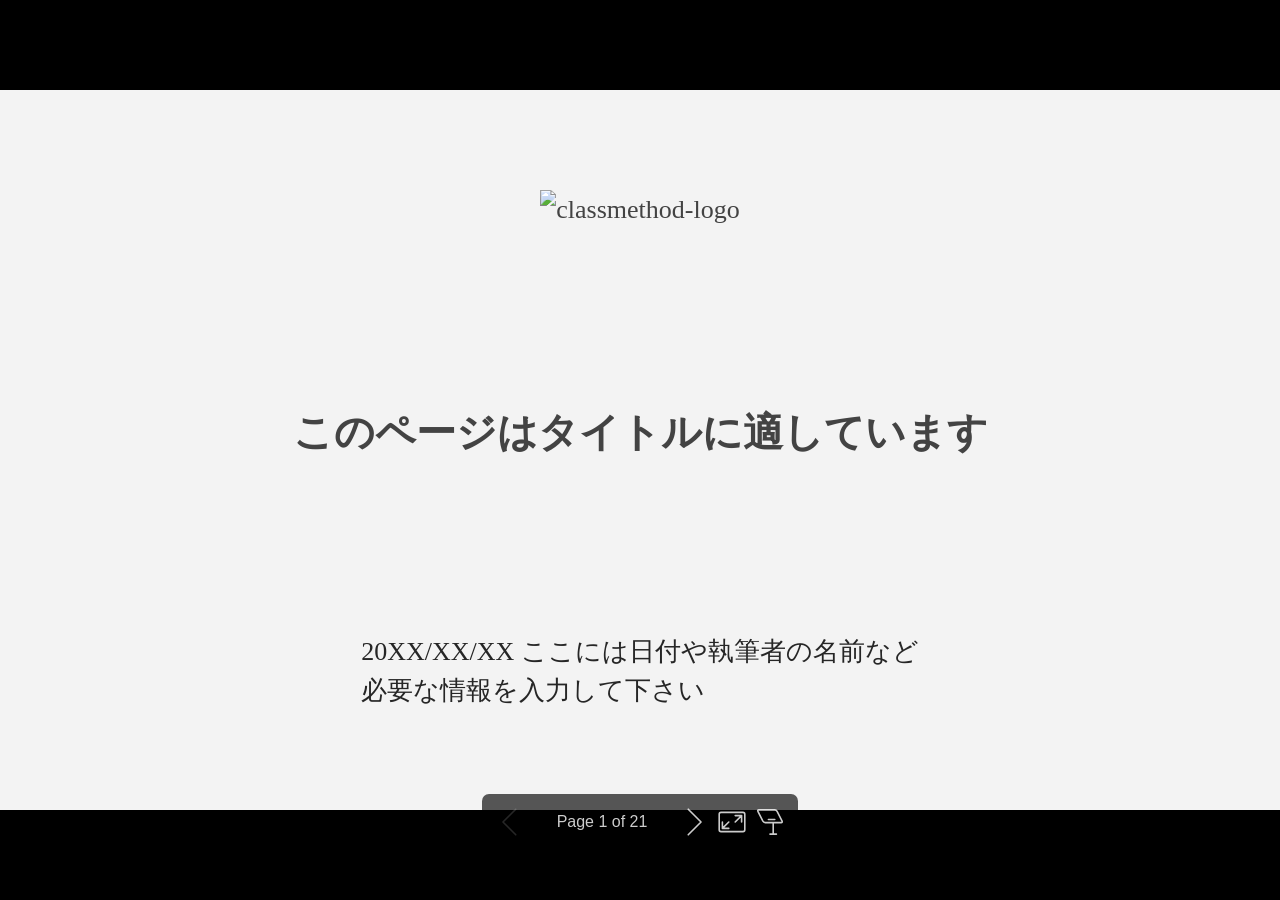
==== commit 09b29b17: "feat: sample-slide.htmlを更新" ====
--- a/sample-slide.html
+++ b/sample-slide.html
@@ -8,7 +8,23 @@
  * @size 16:9 1280px 720px
  * @size 4:3 960px 720px
  */div#\:\$p > svg > foreignObject > section{--base-size-4:calc(var(--marpit-root-font-size, 1rem) * 0.25);--base-size-8:calc(var(--marpit-root-font-size, 1rem) * 0.5);--base-size-16:calc(var(--marpit-root-font-size, 1rem) * 1);--base-size-24:calc(var(--marpit-root-font-size, 1rem) * 1.5);--base-size-40:calc(var(--marpit-root-font-size, 1rem) * 2.5);--base-text-weight-normal:400;--base-text-weight-medium:500;--base-text-weight-semibold:600;--fontStack-monospace:ui-monospace, SFMono-Regular, SF Mono, Menlo, Consolas, Liberation Mono, monospace;--fgColor-accent:Highlight;}div#\:\$p > svg > foreignObject > section [data-theme=light],div#\:\$p > svg > foreignObject > section{color-scheme:light;--focus-outlineColor:#0969da;--fgColor-default:#1f2328;--fgColor-muted:#59636e;--fgColor-accent:#0969da;--fgColor-success:#1a7f37;--fgColor-attention:#9a6700;--fgColor-danger:#d1242f;--fgColor-done:#8250df;--bgColor-default:#fff;--bgColor-muted:#f6f8fa;--bgColor-neutral-muted:#818b981f;--bgColor-attention-muted:#fff8c5;--borderColor-default:#d1d9e0;--borderColor-muted:#d1d9e0b3;--borderColor-neutral-muted:#d1d9e0b3;--borderColor-accent-emphasis:#0969da;--borderColor-success-emphasis:#1a7f37;--borderColor-attention-emphasis:#9a6700;--borderColor-danger-emphasis:#cf222e;--borderColor-done-emphasis:#8250df;--color-prettylights-syntax-comment:#59636e;--color-prettylights-syntax-constant:#0550ae;--color-prettylights-syntax-constant-other-reference-link:#0a3069;--color-prettylights-syntax-entity:#6639ba;--color-prettylights-syntax-storage-modifier-import:#1f2328;--color-prettylights-syntax-entity-tag:#0550ae;--color-prettylights-syntax-keyword:#cf222e;--color-prettylights-syntax-string:#0a3069;--color-prettylights-syntax-variable:#953800;--color-prettylights-syntax-brackethighlighter-unmatched:#82071e;--color-prettylights-syntax-brackethighlighter-angle:#59636e;--color-prettylights-syntax-invalid-illegal-text:#f6f8fa;--color-prettylights-syntax-invalid-illegal-bg:#82071e;--color-prettylights-syntax-carriage-return-text:#f6f8fa;--color-prettylights-syntax-carriage-return-bg:#cf222e;--color-prettylights-syntax-string-regexp:#116329;--color-prettylights-syntax-markup-list:#3b2300;--color-prettylights-syntax-markup-heading:#0550ae;--color-prettylights-syntax-markup-italic:#1f2328;--color-prettylights-syntax-markup-bold:#1f2328;--color-prettylights-syntax-markup-deleted-text:#82071e;--color-prettylights-syntax-markup-deleted-bg:#ffebe9;--color-prettylights-syntax-markup-inserted-text:#116329;--color-prettylights-syntax-markup-inserted-bg:#dafbe1;--color-prettylights-syntax-markup-changed-text:#953800;--color-prettylights-syntax-markup-changed-bg:#ffd8b5;--color-prettylights-syntax-markup-ignored-text:#d1d9e0;--color-prettylights-syntax-markup-ignored-bg:#0550ae;--color-prettylights-syntax-meta-diff-range:#8250df;--color-prettylights-syntax-sublimelinter-gutter-mark:#818b98;}div#\:\$p > svg > foreignObject > section [data-theme=dark],div#\:\$p > svg > foreignObject > section:where(.invert){color-scheme:dark;--focus-outlineColor:#1f6feb;--fgColor-default:#f0f6fc;--fgColor-muted:#9198a1;--fgColor-accent:#4493f8;--fgColor-success:#3fb950;--fgColor-attention:#d29922;--fgColor-danger:#f85149;--fgColor-done:#ab7df8;--bgColor-default:#0d1117;--bgColor-muted:#151b23;--bgColor-neutral-muted:#656c7633;--bgColor-attention-muted:#bb800926;--borderColor-default:#3d444d;--borderColor-muted:#3d444db3;--borderColor-neutral-muted:#3d444db3;--borderColor-accent-emphasis:#1f6feb;--borderColor-success-emphasis:#238636;--borderColor-attention-emphasis:#9e6a03;--borderColor-danger-emphasis:#da3633;--borderColor-done-emphasis:#8957e5;--color-prettylights-syntax-comment:#9198a1;--color-prettylights-syntax-constant:#79c0ff;--color-prettylights-syntax-constant-other-reference-link:#a5d6ff;--color-prettylights-syntax-entity:#d2a8ff;--color-prettylights-syntax-storage-modifier-import:#f0f6fc;--color-prettylights-syntax-entity-tag:#7ee787;--color-prettylights-syntax-keyword:#ff7b72;--color-prettylights-syntax-string:#a5d6ff;--color-prettylights-syntax-variable:#ffa657;--color-prettylights-syntax-brackethighlighter-unmatched:#f85149;--color-prettylights-syntax-brackethighlighter-angle:#9198a1;--color-prettylights-syntax-invalid-illegal-text:#f0f6fc;--color-prettylights-syntax-invalid-illegal-bg:#8e1519;--color-prettylights-syntax-carriage-return-text:#f0f6fc;--color-prettylights-syntax-carriage-return-bg:#b62324;--color-prettylights-syntax-string-regexp:#7ee787;--color-prettylights-syntax-markup-list:#f2cc60;--color-prettylights-syntax-markup-heading:#1f6feb;--color-prettylights-syntax-markup-italic:#f0f6fc;--color-prettylights-syntax-markup-bold:#f0f6fc;--color-prettylights-syntax-markup-deleted-text:#ffdcd7;--color-prettylights-syntax-markup-deleted-bg:#67060c;--color-prettylights-syntax-markup-inserted-text:#aff5b4;--color-prettylights-syntax-markup-inserted-bg:#033a16;--color-prettylights-syntax-markup-changed-text:#ffdfb6;--color-prettylights-syntax-markup-changed-bg:#5a1e02;--color-prettylights-syntax-markup-ignored-text:#f0f6fc;--color-prettylights-syntax-markup-ignored-bg:#1158c7;--color-prettylights-syntax-meta-diff-range:#d2a8ff;--color-prettylights-syntax-sublimelinter-gutter-mark:#3d444d;}div#\:\$p > svg > foreignObject > section{-ms-text-size-adjust:100%;-webkit-text-size-adjust:100%;background-color:var(--bgColor-default);color:var(--fgColor-default);font-family:-apple-system,BlinkMacSystemFont,Segoe UI,Noto Sans,Helvetica,Arial,sans-serif,Apple Color Emoji,Segoe UI Emoji;font-size:16px;line-height:1.5;margin:0;word-wrap:break-word}div#\:\$p > svg > foreignObject > section{--marpit-root-font-size:16px;}div#\:\$p > svg > foreignObject > section :is(h1, marp-h1):hover .anchor .octicon-link:before,div#\:\$p > svg > foreignObject > section :is(h2, marp-h2):hover .anchor .octicon-link:before,div#\:\$p > svg > foreignObject > section :is(h3, marp-h3):hover .anchor .octicon-link:before,div#\:\$p > svg > foreignObject > section :is(h4, marp-h4):hover .anchor .octicon-link:before,div#\:\$p > svg > foreignObject > section :is(h5, marp-h5):hover .anchor .octicon-link:before,div#\:\$p > svg > foreignObject > section :is(h6, marp-h6):hover .anchor .octicon-link:before{background-color:currentColor;content:" ";display:inline-block;height:16px;-webkit-mask-image:url('data:image/svg+xml;charset=utf-8,<svg xmlns="http://www.w3.org/2000/svg" aria-hidden="true" viewBox="0 0 16 16"><path fill-rule="evenodd" d="M7.775 3.275a.75.75 0 0 0 1.06 1.06l1.25-1.25a2 2 0 1 1 2.83 2.83l-2.5 2.5a2 2 0 0 1-2.83 0 .75.75 0 0 0-1.06 1.06 3.5 3.5 0 0 0 4.95 0l2.5-2.5a3.5 3.5 0 0 0-4.95-4.95zm-4.69 9.64a2 2 0 0 1 0-2.83l2.5-2.5a2 2 0 0 1 2.83 0 .75.75 0 0 0 1.06-1.06 3.5 3.5 0 0 0-4.95 0l-2.5 2.5a3.5 3.5 0 0 0 4.95 4.95l1.25-1.25a.75.75 0 0 0-1.06-1.06l-1.25 1.25a2 2 0 0 1-2.83 0"/></svg>');mask-image:url('data:image/svg+xml;charset=utf-8,<svg xmlns="http://www.w3.org/2000/svg" aria-hidden="true" viewBox="0 0 16 16"><path fill-rule="evenodd" d="M7.775 3.275a.75.75 0 0 0 1.06 1.06l1.25-1.25a2 2 0 1 1 2.83 2.83l-2.5 2.5a2 2 0 0 1-2.83 0 .75.75 0 0 0-1.06 1.06 3.5 3.5 0 0 0 4.95 0l2.5-2.5a3.5 3.5 0 0 0-4.95-4.95zm-4.69 9.64a2 2 0 0 1 0-2.83l2.5-2.5a2 2 0 0 1 2.83 0 .75.75 0 0 0 1.06-1.06 3.5 3.5 0 0 0-4.95 0l-2.5 2.5a3.5 3.5 0 0 0 4.95 4.95l1.25-1.25a.75.75 0 0 0-1.06-1.06l-1.25 1.25a2 2 0 0 1-2.83 0"/></svg>');width:16px}div#\:\$p > svg > foreignObject > section details,div#\:\$p > svg > foreignObject > section figcaption,div#\:\$p > svg > foreignObject > section figure{display:block}div#\:\$p > svg > foreignObject > section summary{display:list-item}div#\:\$p > svg > foreignObject > section [hidden]{display:none!important}div#\:\$p > svg > foreignObject > section a{background-color:transparent;color:var(--fgColor-accent);text-decoration:none}div#\:\$p > svg > foreignObject > section abbr[title]{border-bottom:none;-webkit-text-decoration:underline dotted;text-decoration:underline dotted}div#\:\$p > svg > foreignObject > section b,div#\:\$p > svg > foreignObject > section strong{font-weight:var(--base-text-weight-semibold, 600)}div#\:\$p > svg > foreignObject > section dfn{font-style:italic}div#\:\$p > svg > foreignObject > section :is(h1, marp-h1){border-bottom:1px solid var(--borderColor-muted);font-size:2em;font-weight:var(--base-text-weight-semibold, 600);margin:.67em 0;padding-bottom:.3em}div#\:\$p > svg > foreignObject > section mark{background-color:var(--bgColor-attention-muted);color:var(--fgColor-default)}div#\:\$p > svg > foreignObject > section small{font-size:90%}div#\:\$p > svg > foreignObject > section sub,div#\:\$p > svg > foreignObject > section sup{font-size:75%;line-height:0;position:relative;vertical-align:baseline}div#\:\$p > svg > foreignObject > section sub{bottom:-.25em}div#\:\$p > svg > foreignObject > section sup{top:-.5em}div#\:\$p > svg > foreignObject > section img{border-style:none;box-sizing:content-box;max-width:100%}div#\:\$p > svg > foreignObject > section code,div#\:\$p > svg > foreignObject > section kbd,div#\:\$p > svg > foreignObject > section :is(pre, marp-pre),div#\:\$p > svg > foreignObject > section samp{font-family:monospace;font-size:1em}div#\:\$p > svg > foreignObject > section figure{margin:1em var(--base-size-40)}div#\:\$p > svg > foreignObject > section hr{background:transparent;background-color:var(--borderColor-default);border:0;box-sizing:content-box;height:.25em;margin:var(--base-size-24) 0;overflow:hidden;padding:0}div#\:\$p > svg > foreignObject > section input{font:inherit;font-family:inherit;font-size:inherit;line-height:inherit;margin:0;overflow:visible}div#\:\$p > svg > foreignObject > section [type=button],div#\:\$p > svg > foreignObject > section [type=reset],div#\:\$p > svg > foreignObject > section [type=submit]{-webkit-appearance:button;-moz-appearance:button;appearance:button}div#\:\$p > svg > foreignObject > section [type=checkbox],div#\:\$p > svg > foreignObject > section [type=radio]{box-sizing:border-box;padding:0}div#\:\$p > svg > foreignObject > section [type=number]::-webkit-inner-spin-button,div#\:\$p > svg > foreignObject > section [type=number]::-webkit-outer-spin-button{height:auto}div#\:\$p > svg > foreignObject > section [type=search]::-webkit-search-cancel-button,div#\:\$p > svg > foreignObject > section [type=search]::-webkit-search-decoration{-webkit-appearance:none;appearance:none}div#\:\$p > svg > foreignObject > section ::-webkit-input-placeholder{color:inherit;opacity:.54}div#\:\$p > svg > foreignObject > section ::-webkit-file-upload-button{-webkit-appearance:button;appearance:button;font:inherit}div#\:\$p > svg > foreignObject > section a:hover{text-decoration:underline}div#\:\$p > svg > foreignObject > section ::-moz-placeholder{color:var(--fgColor-muted);opacity:1}div#\:\$p > svg > foreignObject > section ::placeholder{color:var(--fgColor-muted);opacity:1}div#\:\$p > svg > foreignObject > section hr:after,div#\:\$p > svg > foreignObject > section hr:before{content:"";display:table}div#\:\$p > svg > foreignObject > section hr:after{clear:both}div#\:\$p > svg > foreignObject > section table{border-collapse:collapse;border-spacing:0;display:block;font-variant:tabular-nums;max-width:100%;overflow:auto;width:-moz-max-content;width:max-content}div#\:\$p > svg > foreignObject > section td,div#\:\$p > svg > foreignObject > section th{padding:0}div#\:\$p > svg > foreignObject > section details summary{cursor:pointer}div#\:\$p > svg > foreignObject > section [role=button]:focus,div#\:\$p > svg > foreignObject > section a:focus,div#\:\$p > svg > foreignObject > section input[type=checkbox]:focus,div#\:\$p > svg > foreignObject > section input[type=radio]:focus{box-shadow:none;outline:2px solid var(--focus-outlineColor);outline-offset:-2px}div#\:\$p > svg > foreignObject > section [role=button]:focus:not(:focus-visible),div#\:\$p > svg > foreignObject > section a:focus:not(:focus-visible),div#\:\$p > svg > foreignObject > section input[type=checkbox]:focus:not(:focus-visible),div#\:\$p > svg > foreignObject > section input[type=radio]:focus:not(:focus-visible){outline:1px solid transparent}div#\:\$p > svg > foreignObject > section [role=button]:focus-visible,div#\:\$p > svg > foreignObject > section a:focus-visible,div#\:\$p > svg > foreignObject > section input[type=checkbox]:focus-visible,div#\:\$p > svg > foreignObject > section input[type=radio]:focus-visible{box-shadow:none;outline:2px solid var(--focus-outlineColor);outline-offset:-2px}div#\:\$p > svg > foreignObject > section a:not([class]):focus,div#\:\$p > svg > foreignObject > section a:not([class]):focus-visible,div#\:\$p > svg > foreignObject > section input[type=checkbox]:focus,div#\:\$p > svg > foreignObject > section input[type=checkbox]:focus-visible,div#\:\$p > svg > foreignObject > section input[type=radio]:focus,div#\:\$p > svg > foreignObject > section input[type=radio]:focus-visible{outline-offset:0}div#\:\$p > svg > foreignObject > section kbd{background-color:var(--bgColor-muted);border-bottom-color:var(--borderColor-neutral-muted);border:1px solid var(--borderColor-neutral-muted);border-radius:6px;box-shadow:inset 0 -1px 0 var(--borderColor-neutral-muted);color:var(--fgColor-default);display:inline-block;font:11px var(--fontStack-monospace, ui-monospace, SFMono-Regular, SF Mono, Menlo, Consolas, Liberation Mono, monospace);line-height:10px;padding:var(--base-size-4);vertical-align:middle}div#\:\$p > svg > foreignObject > section :is(h1, marp-h1),div#\:\$p > svg > foreignObject > section :is(h2, marp-h2),div#\:\$p > svg > foreignObject > section :is(h3, marp-h3),div#\:\$p > svg > foreignObject > section :is(h4, marp-h4),div#\:\$p > svg > foreignObject > section :is(h5, marp-h5),div#\:\$p > svg > foreignObject > section :is(h6, marp-h6){font-weight:var(--base-text-weight-semibold, 600);line-height:1.25;margin-bottom:var(--base-size-16);margin-top:var(--base-size-24)}div#\:\$p > svg > foreignObject > section :is(h2, marp-h2){border-bottom:1px solid var(--borderColor-muted);font-size:1.5em;padding-bottom:.3em}div#\:\$p > svg > foreignObject > section :is(h2, marp-h2),div#\:\$p > svg > foreignObject > section :is(h3, marp-h3){font-weight:var(--base-text-weight-semibold, 600)}div#\:\$p > svg > foreignObject > section :is(h3, marp-h3){font-size:1.25em}div#\:\$p > svg > foreignObject > section :is(h4, marp-h4){font-size:1em}div#\:\$p > svg > foreignObject > section :is(h4, marp-h4),div#\:\$p > svg > foreignObject > section :is(h5, marp-h5){font-weight:var(--base-text-weight-semibold, 600)}div#\:\$p > svg > foreignObject > section :is(h5, marp-h5){font-size:.875em}div#\:\$p > svg > foreignObject > section :is(h6, marp-h6){color:var(--fgColor-muted);font-size:.85em;font-weight:var(--base-text-weight-semibold, 600)}div#\:\$p > svg > foreignObject > section p{margin-bottom:10px;margin-top:0}div#\:\$p > svg > foreignObject > section blockquote{border-left:.25em solid var(--borderColor-default);color:var(--fgColor-muted);margin:0;padding:0 1em}div#\:\$p > svg > foreignObject > section ol,div#\:\$p > svg > foreignObject > section ul{margin-bottom:0;margin-top:0;padding-left:2em}div#\:\$p > svg > foreignObject > section ol ol,div#\:\$p > svg > foreignObject > section ul ol{list-style-type:lower-roman}div#\:\$p > svg > foreignObject > section ol ol ol,div#\:\$p > svg > foreignObject > section ol ul ol,div#\:\$p > svg > foreignObject > section ul ol ol,div#\:\$p > svg > foreignObject > section ul ul ol{list-style-type:lower-alpha}div#\:\$p > svg > foreignObject > section dd{margin-left:0}div#\:\$p > svg > foreignObject > section code,div#\:\$p > svg > foreignObject > section :is(pre, marp-pre),div#\:\$p > svg > foreignObject > section samp,div#\:\$p > svg > foreignObject > section tt{font-family:var(--fontStack-monospace, ui-monospace, SFMono-Regular, SF Mono, Menlo, Consolas, Liberation Mono, monospace);font-size:12px}div#\:\$p > svg > foreignObject > section :is(pre, marp-pre){margin-bottom:0;margin-top:0;word-wrap:normal}div#\:\$p > svg > foreignObject > section .octicon{display:inline-block;overflow:visible!important;vertical-align:text-bottom;fill:currentColor}div#\:\$p > svg > foreignObject > section input::-webkit-inner-spin-button,div#\:\$p > svg > foreignObject > section input::-webkit-outer-spin-button{-webkit-appearance:none;appearance:none;margin:0}div#\:\$p > svg > foreignObject > section .mr-2{margin-right:var(--base-size-8, 8px)!important}div#\:\$p > svg > foreignObject > section:after,div#\:\$p > svg > foreignObject > section:before{display:table}div#\:\$p > svg > foreignObject > section:after{clear:both}div#\:\$p > svg > foreignObject > section>:first-child{margin-top:0!important}div#\:\$p > svg > foreignObject > section>:last-child{margin-bottom:0!important}div#\:\$p > svg > foreignObject > section a:not([href]){color:inherit;text-decoration:none}div#\:\$p > svg > foreignObject > section .absent{color:var(--fgColor-danger)}div#\:\$p > svg > foreignObject > section .anchor{float:left;line-height:1;margin-left:-20px;padding-right:var(--base-size-4)}div#\:\$p > svg > foreignObject > section .anchor:focus{outline:none}div#\:\$p > svg > foreignObject > section blockquote,div#\:\$p > svg > foreignObject > section details,div#\:\$p > svg > foreignObject > section dl,div#\:\$p > svg > foreignObject > section ol,div#\:\$p > svg > foreignObject > section p,div#\:\$p > svg > foreignObject > section :is(pre, marp-pre),div#\:\$p > svg > foreignObject > section table,div#\:\$p > svg > foreignObject > section ul{margin-bottom:var(--base-size-16);margin-top:0}div#\:\$p > svg > foreignObject > section blockquote>:first-child{margin-top:0}div#\:\$p > svg > foreignObject > section blockquote>:last-child{margin-bottom:0}div#\:\$p > svg > foreignObject > section :is(h1, marp-h1) .octicon-link,div#\:\$p > svg > foreignObject > section :is(h2, marp-h2) .octicon-link,div#\:\$p > svg > foreignObject > section :is(h3, marp-h3) .octicon-link,div#\:\$p > svg > foreignObject > section :is(h4, marp-h4) .octicon-link,div#\:\$p > svg > foreignObject > section :is(h5, marp-h5) .octicon-link,div#\:\$p > svg > foreignObject > section :is(h6, marp-h6) .octicon-link{color:var(--fgColor-default);vertical-align:middle;visibility:hidden}div#\:\$p > svg > foreignObject > section :is(h1, marp-h1):hover .anchor,div#\:\$p > svg > foreignObject > section :is(h2, marp-h2):hover .anchor,div#\:\$p > svg > foreignObject > section :is(h3, marp-h3):hover .anchor,div#\:\$p > svg > foreignObject > section :is(h4, marp-h4):hover .anchor,div#\:\$p > svg > foreignObject > section :is(h5, marp-h5):hover .anchor,div#\:\$p > svg > foreignObject > section :is(h6, marp-h6):hover .anchor{text-decoration:none}div#\:\$p > svg > foreignObject > section :is(h1, marp-h1):hover .anchor .octicon-link,div#\:\$p > svg > foreignObject > section :is(h2, marp-h2):hover .anchor .octicon-link,div#\:\$p > svg > foreignObject > section :is(h3, marp-h3):hover .anchor .octicon-link,div#\:\$p > svg > foreignObject > section :is(h4, marp-h4):hover .anchor .octicon-link,div#\:\$p > svg > foreignObject > section :is(h5, marp-h5):hover .anchor .octicon-link,div#\:\$p > svg > foreignObject > section :is(h6, marp-h6):hover .anchor .octicon-link{visibility:visible}div#\:\$p > svg > foreignObject > section :is(h1, marp-h1) code,div#\:\$p > svg > foreignObject > section :is(h1, marp-h1) tt,div#\:\$p > svg > foreignObject > section :is(h2, marp-h2) code,div#\:\$p > svg > foreignObject > section :is(h2, marp-h2) tt,div#\:\$p > svg > foreignObject > section :is(h3, marp-h3) code,div#\:\$p > svg > foreignObject > section :is(h3, marp-h3) tt,div#\:\$p > svg > foreignObject > section :is(h4, marp-h4) code,div#\:\$p > svg > foreignObject > section :is(h4, marp-h4) tt,div#\:\$p > svg > foreignObject > section :is(h5, marp-h5) code,div#\:\$p > svg > foreignObject > section :is(h5, marp-h5) tt,div#\:\$p > svg > foreignObject > section :is(h6, marp-h6) code,div#\:\$p > svg > foreignObject > section :is(h6, marp-h6) tt{font-size:inherit;padding:0 .2em}div#\:\$p > svg > foreignObject > section summary :is(h1, marp-h1),div#\:\$p > svg > foreignObject > section summary :is(h2, marp-h2),div#\:\$p > svg > foreignObject > section summary :is(h3, marp-h3),div#\:\$p > svg > foreignObject > section summary :is(h4, marp-h4),div#\:\$p > svg > foreignObject > section summary :is(h5, marp-h5),div#\:\$p > svg > foreignObject > section summary :is(h6, marp-h6){display:inline-block}div#\:\$p > svg > foreignObject > section summary :is(h1, marp-h1) .anchor,div#\:\$p > svg > foreignObject > section summary :is(h2, marp-h2) .anchor,div#\:\$p > svg > foreignObject > section summary :is(h3, marp-h3) .anchor,div#\:\$p > svg > foreignObject > section summary :is(h4, marp-h4) .anchor,div#\:\$p > svg > foreignObject > section summary :is(h5, marp-h5) .anchor,div#\:\$p > svg > foreignObject > section summary :is(h6, marp-h6) .anchor{margin-left:-40px}div#\:\$p > svg > foreignObject > section summary :is(h1, marp-h1),div#\:\$p > svg > foreignObject > section summary :is(h2, marp-h2){border-bottom:0;padding-bottom:0}div#\:\$p > svg > foreignObject > section ol.no-list,div#\:\$p > svg > foreignObject > section ul.no-list{list-style-type:none;padding:0}div#\:\$p > svg > foreignObject > section ol[type="a s"]{list-style-type:lower-alpha}div#\:\$p > svg > foreignObject > section ol[type="A s"]{list-style-type:upper-alpha}div#\:\$p > svg > foreignObject > section ol[type="i s"]{list-style-type:lower-roman}div#\:\$p > svg > foreignObject > section ol[type="I s"]{list-style-type:upper-roman}div#\:\$p > svg > foreignObject > section div>ol:not([type]),div#\:\$p > svg > foreignObject > section ol[type="1"]{list-style-type:decimal}div#\:\$p > svg > foreignObject > section ol ol,div#\:\$p > svg > foreignObject > section ol ul,div#\:\$p > svg > foreignObject > section ul ol,div#\:\$p > svg > foreignObject > section ul ul{margin-bottom:0;margin-top:0}div#\:\$p > svg > foreignObject > section li>p{margin-top:var(--base-size-16)}div#\:\$p > svg > foreignObject > section li+li{margin-top:.25em}div#\:\$p > svg > foreignObject > section dl{padding:0}div#\:\$p > svg > foreignObject > section dl dt{font-size:1em;font-style:italic;font-weight:var(--base-text-weight-semibold, 600);margin-top:var(--base-size-16);padding:0}div#\:\$p > svg > foreignObject > section dl dd{margin-bottom:var(--base-size-16);padding:0 var(--base-size-16)}div#\:\$p > svg > foreignObject > section table th{font-weight:var(--base-text-weight-semibold, 600)}div#\:\$p > svg > foreignObject > section table td,div#\:\$p > svg > foreignObject > section table th{border:1px solid var(--borderColor-default);padding:6px 13px}div#\:\$p > svg > foreignObject > section table td>:last-child{margin-bottom:0}div#\:\$p > svg > foreignObject > section table tr{background-color:var(--bgColor-default);border-top:1px solid var(--borderColor-muted)}div#\:\$p > svg > foreignObject > section table tr:nth-child(2n){background-color:var(--bgColor-muted)}div#\:\$p > svg > foreignObject > section table img{background-color:transparent}div#\:\$p > svg > foreignObject > section img[align=right]{padding-left:20px}div#\:\$p > svg > foreignObject > section img[align=left]{padding-right:20px}div#\:\$p > svg > foreignObject > section .emoji{background-color:transparent;max-width:none;vertical-align:text-top}div#\:\$p > svg > foreignObject > section :is(span, marp-span).frame,div#\:\$p > svg > foreignObject > section :is(span, marp-span).frame>:is(span, marp-span){display:block;overflow:hidden}div#\:\$p > svg > foreignObject > section :is(span, marp-span).frame>:is(span, marp-span){border:1px solid var(--borderColor-default);float:left;margin:13px 0 0;padding:7px;width:auto}div#\:\$p > svg > foreignObject > section :is(span, marp-span).frame :is(span, marp-span) img{display:block;float:left}div#\:\$p > svg > foreignObject > section :is(span, marp-span).frame :is(span, marp-span) :is(span, marp-span){clear:both;color:var(--fgColor-default);display:block;padding:5px 0 0}div#\:\$p > svg > foreignObject > section :is(span, marp-span).align-center{clear:both;display:block;overflow:hidden}div#\:\$p > svg > foreignObject > section :is(span, marp-span).align-center>:is(span, marp-span){display:block;margin:13px auto 0;overflow:hidden;text-align:center}div#\:\$p > svg > foreignObject > section :is(span, marp-span).align-center :is(span, marp-span) img{margin:0 auto;text-align:center}div#\:\$p > svg > foreignObject > section :is(span, marp-span).align-right{clear:both;display:block;overflow:hidden}div#\:\$p > svg > foreignObject > section :is(span, marp-span).align-right>:is(span, marp-span){display:block;margin:13px 0 0;overflow:hidden;text-align:right}div#\:\$p > svg > foreignObject > section :is(span, marp-span).align-right :is(span, marp-span) img{margin:0;text-align:right}div#\:\$p > svg > foreignObject > section :is(span, marp-span).float-left{display:block;float:left;margin-right:13px;overflow:hidden}div#\:\$p > svg > foreignObject > section :is(span, marp-span).float-left :is(span, marp-span){margin:13px 0 0}div#\:\$p > svg > foreignObject > section :is(span, marp-span).float-right{display:block;float:right;margin-left:13px;overflow:hidden}div#\:\$p > svg > foreignObject > section :is(span, marp-span).float-right>:is(span, marp-span){display:block;margin:13px auto 0;overflow:hidden;text-align:right}div#\:\$p > svg > foreignObject > section code,div#\:\$p > svg > foreignObject > section tt{background-color:var(--bgColor-neutral-muted);border-radius:6px;font-size:85%;margin:0;padding:.2em .4em;white-space:break-spaces}div#\:\$p > svg > foreignObject > section code br,div#\:\$p > svg > foreignObject > section tt br{display:none}div#\:\$p > svg > foreignObject > section del code{text-decoration:inherit}div#\:\$p > svg > foreignObject > section samp{font-size:85%}div#\:\$p > svg > foreignObject > section :is(pre, marp-pre) code{font-size:100%}div#\:\$p > svg > foreignObject > section :is(pre, marp-pre)>code{background:transparent;border:0;margin:0;padding:0;white-space:pre;word-break:normal}div#\:\$p > svg > foreignObject > section .highlight{margin-bottom:var(--base-size-16)}div#\:\$p > svg > foreignObject > section .highlight :is(pre, marp-pre){margin-bottom:0;word-break:normal}div#\:\$p > svg > foreignObject > section :is(pre, marp-pre){background-color:var(--bgColor-muted);border-radius:6px;color:var(--fgColor-default);font-size:85%;line-height:1.45;overflow:auto;padding:var(--base-size-16)}div#\:\$p > svg > foreignObject > section :is(pre, marp-pre) code,div#\:\$p > svg > foreignObject > section :is(pre, marp-pre) tt{display:inline;line-height:inherit;margin:0;max-width:auto;overflow:visible;padding:0;word-wrap:normal;background-color:transparent;border:0}div#\:\$p > svg > foreignObject > section .csv-data td,div#\:\$p > svg > foreignObject > section .csv-data th{font-size:12px;line-height:1;overflow:hidden;padding:5px;text-align:left;white-space:nowrap}div#\:\$p > svg > foreignObject > section .csv-data .blob-num{background:var(--bgColor-default);border:0;padding:10px var(--base-size-8) 9px;text-align:right}div#\:\$p > svg > foreignObject > section .csv-data tr{border-top:0}div#\:\$p > svg > foreignObject > section .csv-data th{background:var(--bgColor-muted);border-top:0;font-weight:var(--base-text-weight-semibold, 600)}div#\:\$p > svg > foreignObject > section [data-footnote-ref]:before{content:"["}div#\:\$p > svg > foreignObject > section [data-footnote-ref]:after{content:"]"}div#\:\$p > svg > foreignObject > section .footnotes{border-top:1px solid var(--borderColor-default);color:var(--fgColor-muted);font-size:12px}div#\:\$p > svg > foreignObject > section div#\:\$p > svg > foreignObject > section section.footnotes{--marpit-root-font-size:12px;}div#\:\$p > svg > foreignObject > section .footnotes ol,div#\:\$p > svg > foreignObject > section .footnotes ol ul{padding-left:var(--base-size-16)}div#\:\$p > svg > foreignObject > section .footnotes ol ul{display:inline-block;margin-top:var(--base-size-16)}div#\:\$p > svg > foreignObject > section .footnotes li{position:relative}div#\:\$p > svg > foreignObject > section .footnotes li:target:before{border:2px solid var(--borderColor-accent-emphasis);border-radius:6px;bottom:calc(var(--base-size-8)*-1);content:"";left:calc(var(--base-size-24)*-1);pointer-events:none;position:absolute;right:calc(var(--base-size-8)*-1);top:calc(var(--base-size-8)*-1)}div#\:\$p > svg > foreignObject > section .footnotes li:target{color:var(--fgColor-default)}div#\:\$p > svg > foreignObject > section .footnotes .data-footnote-backref g-emoji{font-family:monospace}div#\:\$p > svg > foreignObject > section body:has(:modal){padding-right:var(--dialog-scrollgutter)!important}div#\:\$p > svg > foreignObject > section .pl-c{color:var(--color-prettylights-syntax-comment)}div#\:\$p > svg > foreignObject > section .pl-c1,div#\:\$p > svg > foreignObject > section .pl-s .pl-v{color:var(--color-prettylights-syntax-constant)}div#\:\$p > svg > foreignObject > section .pl-e,div#\:\$p > svg > foreignObject > section .pl-en{color:var(--color-prettylights-syntax-entity)}div#\:\$p > svg > foreignObject > section .pl-s .pl-s1,div#\:\$p > svg > foreignObject > section .pl-smi{color:var(--color-prettylights-syntax-storage-modifier-import)}div#\:\$p > svg > foreignObject > section .pl-ent{color:var(--color-prettylights-syntax-entity-tag)}div#\:\$p > svg > foreignObject > section .pl-k{color:var(--color-prettylights-syntax-keyword)}div#\:\$p > svg > foreignObject > section .pl-pds,div#\:\$p > svg > foreignObject > section .pl-s,div#\:\$p > svg > foreignObject > section .pl-s .pl-pse .pl-s1,div#\:\$p > svg > foreignObject > section .pl-sr,div#\:\$p > svg > foreignObject > section .pl-sr .pl-cce,div#\:\$p > svg > foreignObject > section .pl-sr .pl-sra,div#\:\$p > svg > foreignObject > section .pl-sr .pl-sre{color:var(--color-prettylights-syntax-string)}div#\:\$p > svg > foreignObject > section .pl-smw,div#\:\$p > svg > foreignObject > section .pl-v{color:var(--color-prettylights-syntax-variable)}div#\:\$p > svg > foreignObject > section .pl-bu{color:var(--color-prettylights-syntax-brackethighlighter-unmatched)}div#\:\$p > svg > foreignObject > section .pl-ii{background-color:var(--color-prettylights-syntax-invalid-illegal-bg);color:var(--color-prettylights-syntax-invalid-illegal-text)}div#\:\$p > svg > foreignObject > section .pl-c2{background-color:var(--color-prettylights-syntax-carriage-return-bg);color:var(--color-prettylights-syntax-carriage-return-text)}div#\:\$p > svg > foreignObject > section .pl-sr .pl-cce{color:var(--color-prettylights-syntax-string-regexp);font-weight:700}div#\:\$p > svg > foreignObject > section .pl-ml{color:var(--color-prettylights-syntax-markup-list)}div#\:\$p > svg > foreignObject > section .pl-mh,div#\:\$p > svg > foreignObject > section .pl-mh .pl-en,div#\:\$p > svg > foreignObject > section .pl-ms{color:var(--color-prettylights-syntax-markup-heading);font-weight:700}div#\:\$p > svg > foreignObject > section .pl-mi{color:var(--color-prettylights-syntax-markup-italic);font-style:italic}div#\:\$p > svg > foreignObject > section .pl-mb{color:var(--color-prettylights-syntax-markup-bold);font-weight:700}div#\:\$p > svg > foreignObject > section .pl-md{background-color:var(--color-prettylights-syntax-markup-deleted-bg);color:var(--color-prettylights-syntax-markup-deleted-text)}div#\:\$p > svg > foreignObject > section .pl-mi1{background-color:var(--color-prettylights-syntax-markup-inserted-bg);color:var(--color-prettylights-syntax-markup-inserted-text)}div#\:\$p > svg > foreignObject > section .pl-mc{background-color:var(--color-prettylights-syntax-markup-changed-bg);color:var(--color-prettylights-syntax-markup-changed-text)}div#\:\$p > svg > foreignObject > section .pl-mi2{background-color:var(--color-prettylights-syntax-markup-ignored-bg);color:var(--color-prettylights-syntax-markup-ignored-text)}div#\:\$p > svg > foreignObject > section .pl-mdr{color:var(--color-prettylights-syntax-meta-diff-range);font-weight:700}div#\:\$p > svg > foreignObject > section .pl-ba{color:var(--color-prettylights-syntax-brackethighlighter-angle)}div#\:\$p > svg > foreignObject > section .pl-sg{color:var(--color-prettylights-syntax-sublimelinter-gutter-mark)}div#\:\$p > svg > foreignObject > section .pl-corl{color:var(--color-prettylights-syntax-constant-other-reference-link);text-decoration:underline}div#\:\$p > svg > foreignObject > section [role=button]:focus:not(:focus-visible),div#\:\$p > svg > foreignObject > section [role=tabpanel][tabindex="0"]:focus:not(:focus-visible),div#\:\$p > svg > foreignObject > section a:focus:not(:focus-visible),div#\:\$p > svg > foreignObject > section button:focus:not(:focus-visible),div#\:\$p > svg > foreignObject > section summary:focus:not(:focus-visible){box-shadow:none;outline:none}div#\:\$p > svg > foreignObject > section [tabindex="0"]:focus:not(:focus-visible),div#\:\$p > svg > foreignObject > section details-dialog:focus:not(:focus-visible){outline:none}div#\:\$p > svg > foreignObject > section g-emoji{display:inline-block;font-family:Apple Color Emoji,Segoe UI Emoji,Segoe UI Symbol;font-size:1em;font-style:normal!important;font-weight:var(--base-text-weight-normal, 400);line-height:1;min-width:1ch;vertical-align:-.075em}div#\:\$p > svg > foreignObject > section g-emoji img{height:1em;width:1em}div#\:\$p > svg > foreignObject > section .task-list-item{list-style-type:none}div#\:\$p > svg > foreignObject > section .task-list-item label{font-weight:var(--base-text-weight-normal, 400)}div#\:\$p > svg > foreignObject > section .task-list-item.enabled label{cursor:pointer}div#\:\$p > svg > foreignObject > section .task-list-item+.task-list-item{margin-top:var(--base-size-4)}div#\:\$p > svg > foreignObject > section .task-list-item .handle{display:none}div#\:\$p > svg > foreignObject > section .task-list-item-checkbox{margin:0 .2em .25em -1.4em;vertical-align:middle}div#\:\$p > svg > foreignObject > section ul:dir(rtl) .task-list-item-checkbox{margin:0 -1.6em .25em .2em}div#\:\$p > svg > foreignObject > section ol:dir(rtl) .task-list-item-checkbox{margin:0 -1.6em .25em .2em}div#\:\$p > svg > foreignObject > section .contains-task-list:focus-within .task-list-item-convert-container,div#\:\$p > svg > foreignObject > section .contains-task-list:hover .task-list-item-convert-container{display:block;height:24px;overflow:visible;width:auto;clip:auto}div#\:\$p > svg > foreignObject > section ::-webkit-calendar-picker-indicator{filter:invert(50%)}div#\:\$p > svg > foreignObject > section .markdown-alert{border-left:.25em solid var(--borderColor-default);color:inherit;margin-bottom:var(--base-size-16);padding:var(--base-size-8) var(--base-size-16)}div#\:\$p > svg > foreignObject > section .markdown-alert>:first-child{margin-top:0}div#\:\$p > svg > foreignObject > section .markdown-alert>:last-child{margin-bottom:0}div#\:\$p > svg > foreignObject > section .markdown-alert .markdown-alert-title{align-items:center;display:flex;font-weight:var(--base-text-weight-medium, 500);line-height:1}div#\:\$p > svg > foreignObject > section .markdown-alert.markdown-alert-note{border-left-color:var(--borderColor-accent-emphasis)}div#\:\$p > svg > foreignObject > section .markdown-alert.markdown-alert-note .markdown-alert-title{color:var(--fgColor-accent)}div#\:\$p > svg > foreignObject > section .markdown-alert.markdown-alert-important{border-left-color:var(--borderColor-done-emphasis)}div#\:\$p > svg > foreignObject > section .markdown-alert.markdown-alert-important .markdown-alert-title{color:var(--fgColor-done)}div#\:\$p > svg > foreignObject > section .markdown-alert.markdown-alert-warning{border-left-color:var(--borderColor-attention-emphasis)}div#\:\$p > svg > foreignObject > section .markdown-alert.markdown-alert-warning .markdown-alert-title{color:var(--fgColor-attention)}div#\:\$p > svg > foreignObject > section .markdown-alert.markdown-alert-tip{border-left-color:var(--borderColor-success-emphasis)}div#\:\$p > svg > foreignObject > section .markdown-alert.markdown-alert-tip .markdown-alert-title{color:var(--fgColor-success)}div#\:\$p > svg > foreignObject > section .markdown-alert.markdown-alert-caution{border-left-color:var(--borderColor-danger-emphasis)}div#\:\$p > svg > foreignObject > section .markdown-alert.markdown-alert-caution .markdown-alert-title{color:var(--fgColor-danger)}div#\:\$p > svg > foreignObject > section>:first-child>.heading-element:first-child{margin-top:0!important}div#\:\$p > svg > foreignObject > section .highlight :is(pre, marp-pre):has(+.zeroclipboard-container){min-height:52px}div#\:\$p > svg > foreignObject > section :is(h1, marp-h1){color:var(--h1-color);font-size:1.6em}div#\:\$p > svg > foreignObject > section :is(h1, marp-h1),div#\:\$p > svg > foreignObject > section :is(h2, marp-h2){border-bottom:none}div#\:\$p > svg > foreignObject > section :is(h2, marp-h2){font-size:1.3em}div#\:\$p > svg > foreignObject > section :is(h3, marp-h3){font-size:1.1em}div#\:\$p > svg > foreignObject > section :is(h4, marp-h4){font-size:1.05em}div#\:\$p > svg > foreignObject > section :is(h5, marp-h5){font-size:1em}div#\:\$p > svg > foreignObject > section :is(h6, marp-h6){font-size:.9em}div#\:\$p > svg > foreignObject > section :is(h1, marp-h1) strong,div#\:\$p > svg > foreignObject > section :is(h2, marp-h2) strong,div#\:\$p > svg > foreignObject > section :is(h3, marp-h3) strong,div#\:\$p > svg > foreignObject > section :is(h4, marp-h4) strong,div#\:\$p > svg > foreignObject > section :is(h5, marp-h5) strong,div#\:\$p > svg > foreignObject > section :is(h6, marp-h6) strong{color:var(--heading-strong-color);font-weight:inherit}div#\:\$p > svg > foreignObject > section :is(h1, marp-h1)::part(auto-scaling),div#\:\$p > svg > foreignObject > section :is(h2, marp-h2)::part(auto-scaling),div#\:\$p > svg > foreignObject > section :is(h3, marp-h3)::part(auto-scaling),div#\:\$p > svg > foreignObject > section :is(h4, marp-h4)::part(auto-scaling),div#\:\$p > svg > foreignObject > section :is(h5, marp-h5)::part(auto-scaling),div#\:\$p > svg > foreignObject > section :is(h6, marp-h6)::part(auto-scaling){max-height:563px}div#\:\$p > svg > foreignObject > section hr{height:0;padding-top:.25em}div#\:\$p > svg > foreignObject > section img{background-color:transparent}div#\:\$p > svg > foreignObject > section :is(pre, marp-pre){border:1px solid var(--borderColor-default);line-height:1.15;overflow:visible}div#\:\$p > svg > foreignObject > section :is(pre, marp-pre)::part(auto-scaling){max-height:529px}div#\:\$p > svg > foreignObject > section :is(pre, marp-pre) :where(.hljs){color:var(--color-prettylights-syntax-storage-modifier-import)}div#\:\$p > svg > foreignObject > section :is(pre, marp-pre) :where(.hljs-doctag),div#\:\$p > svg > foreignObject > section :is(pre, marp-pre) :where(.hljs-keyword),div#\:\$p > svg > foreignObject > section :is(pre, marp-pre) :where(.hljs-meta .hljs-keyword),div#\:\$p > svg > foreignObject > section :is(pre, marp-pre) :where(.hljs-template-tag),div#\:\$p > svg > foreignObject > section :is(pre, marp-pre) :where(.hljs-template-variable),div#\:\$p > svg > foreignObject > section :is(pre, marp-pre) :where(.hljs-type),div#\:\$p > svg > foreignObject > section :is(pre, marp-pre) :where(.hljs-variable.language_){color:var(--color-prettylights-syntax-keyword)}div#\:\$p > svg > foreignObject > section :is(pre, marp-pre) :where(.hljs-title),div#\:\$p > svg > foreignObject > section :is(pre, marp-pre) :where(.hljs-title.class_),div#\:\$p > svg > foreignObject > section :is(pre, marp-pre) :where(.hljs-title.class_.inherited__),div#\:\$p > svg > foreignObject > section :is(pre, marp-pre) :where(.hljs-title.function_){color:var(--color-prettylights-syntax-entity)}div#\:\$p > svg > foreignObject > section :is(pre, marp-pre) :where(.hljs-attr),div#\:\$p > svg > foreignObject > section :is(pre, marp-pre) :where(.hljs-attribute),div#\:\$p > svg > foreignObject > section :is(pre, marp-pre) :where(.hljs-literal),div#\:\$p > svg > foreignObject > section :is(pre, marp-pre) :where(.hljs-meta),div#\:\$p > svg > foreignObject > section :is(pre, marp-pre) :where(.hljs-number),div#\:\$p > svg > foreignObject > section :is(pre, marp-pre) :where(.hljs-operator),div#\:\$p > svg > foreignObject > section :is(pre, marp-pre) :where(.hljs-selector-attr),div#\:\$p > svg > foreignObject > section :is(pre, marp-pre) :where(.hljs-selector-class),div#\:\$p > svg > foreignObject > section :is(pre, marp-pre) :where(.hljs-selector-id),div#\:\$p > svg > foreignObject > section :is(pre, marp-pre) :where(.hljs-variable){color:var(--color-prettylights-syntax-constant)}div#\:\$p > svg > foreignObject > section :is(pre, marp-pre) :where(.hljs-meta .hljs-string),div#\:\$p > svg > foreignObject > section :is(pre, marp-pre) :where(.hljs-regexp),div#\:\$p > svg > foreignObject > section :is(pre, marp-pre) :where(.hljs-string){color:var(--color-prettylights-syntax-string)}div#\:\$p > svg > foreignObject > section :is(pre, marp-pre) :where(.hljs-built_in),div#\:\$p > svg > foreignObject > section :is(pre, marp-pre) :where(.hljs-symbol){color:var(--color-prettylights-syntax-variable)}div#\:\$p > svg > foreignObject > section :is(pre, marp-pre) :where(.hljs-code),div#\:\$p > svg > foreignObject > section :is(pre, marp-pre) :where(.hljs-comment),div#\:\$p > svg > foreignObject > section :is(pre, marp-pre) :where(.hljs-formula){color:var(--color-prettylights-syntax-comment)}div#\:\$p > svg > foreignObject > section :is(pre, marp-pre) :where(.hljs-name),div#\:\$p > svg > foreignObject > section :is(pre, marp-pre) :where(.hljs-quote),div#\:\$p > svg > foreignObject > section :is(pre, marp-pre) :where(.hljs-selector-pseudo),div#\:\$p > svg > foreignObject > section :is(pre, marp-pre) :where(.hljs-selector-tag){color:var(--color-prettylights-syntax-entity-tag)}div#\:\$p > svg > foreignObject > section :is(pre, marp-pre) :where(.hljs-subst){color:var(--color-prettylights-syntax-storage-modifier-import)}div#\:\$p > svg > foreignObject > section :is(pre, marp-pre) :where(.hljs-section){color:var(--color-prettylights-syntax-markup-heading);font-weight:700}div#\:\$p > svg > foreignObject > section :is(pre, marp-pre) :where(.hljs-bullet){color:var(--color-prettylights-syntax-markup-list)}div#\:\$p > svg > foreignObject > section :is(pre, marp-pre) :where(.hljs-emphasis){color:var(--color-prettylights-syntax-markup-italic);font-style:italic}div#\:\$p > svg > foreignObject > section :is(pre, marp-pre) :where(.hljs-strong){color:var(--color-prettylights-syntax-markup-bold);font-weight:700}div#\:\$p > svg > foreignObject > section :is(pre, marp-pre) :where(.hljs-addition){background-color:var(--color-prettylights-syntax-markup-inserted-bg);color:var(--color-prettylights-syntax-markup-inserted-text)}div#\:\$p > svg > foreignObject > section :is(pre, marp-pre) :where(.hljs-deletion){background-color:var(--color-prettylights-syntax-markup-deleted-bg);color:var(--color-prettylights-syntax-markup-deleted-text)}div#\:\$p > svg > foreignObject > section footer,div#\:\$p > svg > foreignObject > section header{color:var(--header-footer-color);font-size:18px;left:30px;margin:0;position:absolute}div#\:\$p > svg > foreignObject > section header{top:21px}div#\:\$p > svg > foreignObject > section footer{bottom:21px}div#\:\$p > svg > foreignObject > section{--h1-color:#246;--header-footer-color:hsla(0,0%,40%,.75);--heading-strong-color:#48c;--paginate-color:#777;--base-size-4:4px;--base-size-8:8px;--base-size-16:16px;--base-size-24:24px;--base-size-40:40px;align-items:stretch;display:block;flex-flow:column nowrap;font-size:29px;height:720px;padding:78.5px;place-content:safe center center;width:1280px}div#\:\$p > svg > foreignObject > section{--marpit-root-font-size:29px;}div#\:\$p > svg > foreignObject > section:where(.invert){--h1-color:#cee7ff;--header-footer-color:hsla(0,0%,60%,.75);--heading-strong-color:#7bf;--paginate-color:#999;}div#\:\$p > svg > foreignObject > section>:last-child,div#\:\$p > svg > foreignObject > section[data-footer]>:nth-last-child(2){margin-bottom:0}div#\:\$p > svg > foreignObject > section>:first-child,div#\:\$p > svg > foreignObject > section>header:first-child+*{margin-top:0}div#\:\$p > svg > foreignObject > section:after{bottom:21px;color:var(--paginate-color);font-size:24px;padding:0;position:absolute;right:30px}div#\:\$p > svg > foreignObject > section:after{--marpit-root-font-size:24px;}div#\:\$p > svg > foreignObject > section[data-color] :is(h1, marp-h1),div#\:\$p > svg > foreignObject > section[data-color] :is(h2, marp-h2),div#\:\$p > svg > foreignObject > section[data-color] :is(h3, marp-h3),div#\:\$p > svg > foreignObject > section[data-color] :is(h4, marp-h4),div#\:\$p > svg > foreignObject > section[data-color] :is(h5, marp-h5),div#\:\$p > svg > foreignObject > section[data-color] :is(h6, marp-h6){color:currentcolor}div#\:\$p > svg > foreignObject > :where(section){container-type:size}div#\:\$p > svg > foreignObject > section mjx-container[jax="SVG"]{direction:ltr}div#\:\$p > svg > foreignObject > section mjx-container[jax="SVG"] > svg{overflow:visible;min-height:1px;min-width:1px}div#\:\$p > svg > foreignObject > section mjx-container[jax="SVG"] > svg a{fill:blue;stroke:blue}div#\:\$p > svg > foreignObject > section mjx-container[jax="SVG"][display="true"]{display:block;text-align:center;margin:1em 0}div#\:\$p > svg > foreignObject > section mjx-container[jax="SVG"][display="true"][width="full"]{display:flex}div#\:\$p > svg > foreignObject > section mjx-container[jax="SVG"][justify="left"]{text-align:left}div#\:\$p > svg > foreignObject > section mjx-container[jax="SVG"][justify="right"]{text-align:right}div#\:\$p > svg > foreignObject > section g[data-mml-node="merror"] > g{fill:red;stroke:red}div#\:\$p > svg > foreignObject > section g[data-mml-node="merror"] > rect[data-background]{fill:yellow;stroke:none}div#\:\$p > svg > foreignObject > section g[data-mml-node="mtable"] > line[data-line], div#\:\$p > svg > foreignObject > section svg[data-table] > g > line[data-line]{stroke-width:70px;fill:none}div#\:\$p > svg > foreignObject > section g[data-mml-node="mtable"] > rect[data-frame], div#\:\$p > svg > foreignObject > section svg[data-table] > g > rect[data-frame]{stroke-width:70px;fill:none}div#\:\$p > svg > foreignObject > section g[data-mml-node="mtable"] > .mjx-dashed, div#\:\$p > svg > foreignObject > section svg[data-table] > g > .mjx-dashed{stroke-dasharray:140}div#\:\$p > svg > foreignObject > section g[data-mml-node="mtable"] > .mjx-dotted, div#\:\$p > svg > foreignObject > section svg[data-table] > g > .mjx-dotted{stroke-linecap:round;stroke-dasharray:0,140}div#\:\$p > svg > foreignObject > section g[data-mml-node="mtable"] > g > svg{overflow:visible}div#\:\$p > svg > foreignObject > section [jax="SVG"] mjx-tool{display:inline-block;position:relative;width:0;height:0}div#\:\$p > svg > foreignObject > section [jax="SVG"] mjx-tool > mjx-tip{position:absolute;top:0;left:0}div#\:\$p > svg > foreignObject > section mjx-tool > mjx-tip{display:inline-block;padding:.2em;border:1px solid #888;font-size:70%;background-color:#F8F8F8;color:black;box-shadow:2px 2px 5px #AAAAAA}div#\:\$p > svg > foreignObject > section g[data-mml-node="maction"][data-toggle]{cursor:pointer}div#\:\$p > svg > foreignObject > section mjx-status{display:block;position:fixed;left:1em;bottom:1em;min-width:25%;padding:.2em .4em;border:1px solid #888;font-size:90%;background-color:#F8F8F8;color:black}div#\:\$p > svg > foreignObject > section foreignObject[data-mjx-xml]{font-family:initial;line-height:normal;overflow:visible}div#\:\$p > svg > foreignObject > section mjx-container[jax="SVG"] path[data-c], div#\:\$p > svg > foreignObject > section mjx-container[jax="SVG"] use[data-c]{stroke-width:3}@media print{div#\:\$p > svg > foreignObject > section mjx-container[jax=SVG] path[data-c],div#\:\$p > svg > foreignObject > section mjx-container[jax=SVG] use[data-c]{stroke-width:0}}div#\:\$p > svg > foreignObject > section img[data-marp-twemoji]{background:transparent;height:1em;margin:0 .05em 0 .1em;vertical-align:-.1em;width:1em}div#\:\$p > svg > foreignObject > :where(section):not([\20 root]){--blue-very-deep: #2C67E5;--red-deep: #DF3756;--gray-darkest: #000000;--gray-dark: #262626;--gray-medium: #434343;--gray-light: #595959;--gray-lighter: #646464;--gray-lightest: #999999;--white: #FFFFFF;--black: #000000;--bg-default: #FFFFFF;--bg-accent: #F3F3F3;--bg-accent-code: #e1e1e1;--font-size-title: 40px;--font-size-large: 36px;--font-size-medium: 32px;--font-size-body: 26px;--font-size-small: 22px;--font-size-caption: 20px;--font-size-note: 16px;--border-color: #D9D9D9;--line-height-tight: 1.15;--line-height-normal: 1.21;--line-height-loose: 1.5;--slide-width: 1920px;--slide-height: 1080px;--content-padding: 92px;--border-radius: 8px;--border-width: 1.47px;}div#\:\$p > svg > foreignObject > section *:not(code *){color:var(--gray-medium)}div#\:\$p > svg > foreignObject > section :is(h1, marp-h1){font-size:var(--font-size-title);line-height:var(--line-height-tight);font-weight:600;margin-top:10px;margin-bottom:10px}div#\:\$p > svg > foreignObject > section :is(h2, marp-h2){font-size:var(--font-size-large);line-height:var(--line-height-tight);font-weight:600;margin-top:8px;margin-bottom:8px}div#\:\$p > svg > foreignObject > section :is(h3, marp-h3){font-size:var(--font-size-medium);color:var(--gray-medium);line-height:var(--line-height-normal);font-weight:600;margin-top:6px;margin-bottom:6px}div#\:\$p > svg > foreignObject > section :is(h4, marp-h4){font-size:var(--font-size-body);color:var(--gray-medium);line-height:var(--line-height-normal);font-weight:600;margin-top:6px;margin-bottom:6px}div#\:\$p > svg > foreignObject > section :is(h5, marp-h5){font-size:var(--font-size-small);color:var(--gray-medium);line-height:var(--line-height-normal);font-weight:600;margin-top:6px;margin-bottom:6px}div#\:\$p > svg > foreignObject > section :is(h6, marp-h6){font-size:var(--font-size-caption);color:var(--gray-medium);line-height:var(--line-height-normal);font-weight:600;margin-top:6px;margin-bottom:6px}div#\:\$p > svg > foreignObject > section :is(h1, marp-h1)>strong, div#\:\$p > svg > foreignObject > section :is(h2, marp-h2)>strong, div#\:\$p > svg > foreignObject > section :is(h3, marp-h3)>strong, div#\:\$p > svg > foreignObject > section :is(h4, marp-h4)>strong, div#\:\$p > svg > foreignObject > section :is(h5, marp-h5)>strong, div#\:\$p > svg > foreignObject > section :is(h6, marp-h6)>strong{color:var(--blue-very-deep)}div#\:\$p > svg > foreignObject > section p{font-size:var(--font-size-body);color:var(--gray-dark);line-height:var(--line-height-loose);margin-bottom:16px;margin-top:0}div#\:\$p > svg > foreignObject > section ul, div#\:\$p > svg > foreignObject > section ol{font-size:var(--font-size-body);color:var(--gray-dark);line-height:var(--line-height-loose);padding-left:0px;margin-top:8px;margin-left:16px;margin-bottom:14px}div#\:\$p > svg > foreignObject > section :is(ul,ol) > li:first-child{margin-top:0}div#\:\$p > svg > foreignObject > section li{padding-top:8px}div#\:\$p > svg > foreignObject > section li ul,div#\:\$p > svg > foreignObject > section li ol{margin-left:0;padding-left:32px;margin-top:0}div#\:\$p > svg > foreignObject > section code{background-color:var(--bg-accent-code);color:var(--gray-darkest)}div#\:\$p > svg > foreignObject > section strong{font-weight:700;color:var(--gray-medium)}div#\:\$p > svg > foreignObject > section em{font-style:italic;color:var(--gray-medium)}div#\:\$p > svg > foreignObject > section :is(:is(pre, marp-pre), marp-pre){background-color:var(--bg-accent-code);font-size:var(--font-size-small)}div#\:\$p > svg > foreignObject > section blockquote{font-size:var(--font-size-body);color:var(--gray-medium);border-left:4px solid var(--gray-light);padding-left:calc(var(--marpit-root-font-size, 1rem) * 1);margin:calc(var(--marpit-root-font-size, 1rem) * 1) 0;font-style:italic}div#\:\$p > svg > foreignObject > section blockquote::after{display:none}div#\:\$p > svg > foreignObject > section blockquote::before{display:none}div#\:\$p > svg > foreignObject > section blockquote p::after{display:none}div#\:\$p > svg > foreignObject > section a{color:var(--blue-very-deep);text-decoration:none}div#\:\$p > svg > foreignObject > section a:hover{text-decoration:underline}div#\:\$p > svg > foreignObject > section table{font-size:18px;color:var(--gray-medium);border-collapse:collapse;width:100%;margin-bottom:calc(var(--marpit-root-font-size, 1rem) * 1);background-color:var(--white)}div#\:\$p > svg > foreignObject > section :is(table thead) th{background-color:var(--bg-accent);color:var(--gray-medium);border:1.3px solid var(--border-color);font-weight:400}div#\:\$p > svg > foreignObject > section :is(:is(table tbody) tr) td{background-color:var(--white);color:var(--gray-medium);border:1.3px solid var(--border-color)}div#\:\$p > svg > foreignObject > section :is(:is(table tbody) tr):nth-child(odd) td{background-color:var(--white)}div#\:\$p > svg > foreignObject > section small{font-size:var(--font-size-note);color:var(--gray-light);line-height:var(--line-height-normal)}div#\:\$p > svg > foreignObject > section{background-color:var(--bg-default);background-image:none;font-family:var(--font-family);height:100%;padding:100px 60px 0 60px;display:flex;flex-direction:column;justify-content:start;position:relative;top:0;left:0}div#\:\$p > svg > foreignObject > section.no-header{padding:30px 60px 0 60px}div#\:\$p > svg > foreignObject > section > :is(h1, marp-h1):first-child:not(.no-header > :is(h1, marp-h1)){position:absolute;width:100%;top:0;left:0;height:80px;display:flex;align-items:center;padding-left:40px;color:var(--gray-medium);margin:0}div#\:\$p > svg > foreignObject > section > :is(h1, marp-h1):first-child:not(.no-header > :is(h1, marp-h1))::after{content:"";position:absolute;top:80px;left:0;width:100%;height:1px;background-color:var(--black);z-index:100}div#\:\$p > svg > foreignObject > section::after{position:absolute;top:0px;right:30px;height:80px;display:flex;align-items:center;padding:0;font-size:var(--font-size-caption);color:var(--gray-lightest);margin:0}div#\:\$p > svg > foreignObject > section::after{--marpit-root-font-size: var(--font-size-caption);}div#\:\$p > svg > foreignObject > section.title{display:flex;justify-content:space-between;flex-direction:column;align-items:center;background-color:var(--bg-accent);padding:100px}div#\:\$p > svg > foreignObject > section.title :is(h1, marp-h1){text-align:center;position:static}div#\:\$p > svg > foreignObject > section.title ::after{display:none}div#\:\$p > svg > foreignObject > section.section{background-color:var(--bg-accent);padding:0 100px;justify-content:center}div#\:\$p > svg > foreignObject > section.section :is(h1, marp-h1){position:static}div#\:\$p > svg > foreignObject > section.section ::after{display:none}div#\:\$p > svg > foreignObject > section.section > *{margin:0;position:static}div#\:\$p > svg > foreignObject > section.image > p:has(img){height:100%;display:flex;justify-content:space-around;align-items:center}div#\:\$p > svg > foreignObject > section.content-image > p:has(img){height:fit-content;display:flex;align-items:flex-start;justify-content:space-around}div#\:\$p > svg > foreignObject > section.content-image-right{padding-right:50%}div#\:\$p > svg > foreignObject > section.content-image-right.content-30{padding-right:70%}div#\:\$p > svg > foreignObject > section.content-image-right.content-40{padding-right:60%}div#\:\$p > svg > foreignObject > section.content-image-right.content-60{padding-right:40%}div#\:\$p > svg > foreignObject > section.content-image-right.content-70{padding-right:30%}div#\:\$p > svg > foreignObject > section.content-image-right.content-80{padding-right:20%}div#\:\$p > svg > foreignObject > section.content-image-right p:has(img){height:calc(100% - 80px);position:absolute;top:80px;right:0;display:flex;flex-direction:column;justify-content:center;align-items:flex-end;margin:0;padding-left:16px;padding-right:20px;background-color:var(--bg-accent)}div#\:\$p > svg > foreignObject > section.content-image-right p:has(img)::after{display:none}div#\:\$p > svg > foreignObject > section.content-image-left{padding-left:50%}div#\:\$p > svg > foreignObject > section.content-image-left.content-30{padding-left:70%}div#\:\$p > svg > foreignObject > section.content-image-left.content-40{padding-left:60%}div#\:\$p > svg > foreignObject > section.content-image-left.content-60{padding-left:40%}div#\:\$p > svg > foreignObject > section.content-image-left.content-70{padding-left:30%}div#\:\$p > svg > foreignObject > section.content-image-left.content-80{padding-left:20%}div#\:\$p > svg > foreignObject > section.content-image-left p:has(img){height:calc(100% - 80px);position:absolute;top:80px;left:0;display:flex;flex-direction:column;justify-content:center;align-items:flex-end;margin:0;padding-left:20px;padding-right:16px;background-color:var(--bg-accent)}div#\:\$p > svg > foreignObject > section.content-image-left p:has(img)::after{display:none}div#\:\$p > svg > foreignObject > section.all-text-center,div#\:\$p > svg > foreignObject > section.h1-text-center :is(h1, marp-h1),div#\:\$p > svg > foreignObject > section.h2-text-center :is(h2, marp-h2),div#\:\$p > svg > foreignObject > section.h3-text-center :is(h3, marp-h3),div#\:\$p > svg > foreignObject > section.h4-text-center :is(h4, marp-h4),div#\:\$p > svg > foreignObject > section.h5-text-center :is(h5, marp-h5),div#\:\$p > svg > foreignObject > section.h6-text-center :is(h6, marp-h6),div#\:\$p > svg > foreignObject > section.text-center p{text-align:center}div#\:\$p > svg > foreignObject > section.align-center{justify-content:center}div#\:\$p > svg > foreignObject > section.all-text-blue *,div#\:\$p > svg > foreignObject > section.text-blue p{color:var(--blue-very-deep)}div#\:\$p > svg > foreignObject > section.all-text-red *,div#\:\$p > svg > foreignObject > section.h1-text-red :is(h1, marp-h1),div#\:\$p > svg > foreignObject > section.h2-text-red :is(h2, marp-h2),div#\:\$p > svg > foreignObject > section.h3-text-red :is(h3, marp-h3),div#\:\$p > svg > foreignObject > section.h4-text-red :is(h4, marp-h4),div#\:\$p > svg > foreignObject > section.h5-text-red :is(h5, marp-h5),div#\:\$p > svg > foreignObject > section.h6-text-red :is(h6, marp-h6),div#\:\$p > svg > foreignObject > section.text-red p{color:var(--red-deep)}div#\:\$p > svg > foreignObject > section.column-layout{flex-direction:row;gap:16px;justify-content:space-around}div#\:\$p > svg > foreignObject > section.column-layout .column{width:50%}div#\:\$p > svg > foreignObject > section .highlight-box{background-color:#e3f2fd;border-left:4px solid #2196f3;padding:16px;margin:16px 0}div#\:\$p > svg > foreignObject > section[data-marpit-advanced-background="background"]{columns:initial!important;display:block!important;padding:0!important}div#\:\$p > svg > foreignObject > section[data-marpit-advanced-background="background"]::before, div#\:\$p > svg > foreignObject > section[data-marpit-advanced-background="background"]::after, div#\:\$p > svg > foreignObject > section[data-marpit-advanced-background="content"]::before, div#\:\$p > svg > foreignObject > section[data-marpit-advanced-background="content"]::after{display:none!important}div#\:\$p > svg > foreignObject > section[data-marpit-advanced-background="background"] > div[data-marpit-advanced-background-container]{all:initial;display:flex;flex-direction:row;height:100%;overflow:hidden;width:100%}div#\:\$p > svg > foreignObject > section[data-marpit-advanced-background="background"] > div[data-marpit-advanced-background-container][data-marpit-advanced-background-direction="vertical"]{flex-direction:column}div#\:\$p > svg > foreignObject > section[data-marpit-advanced-background="background"][data-marpit-advanced-background-split] > div[data-marpit-advanced-background-container]{width:var(--marpit-advanced-background-split, 50%)}div#\:\$p > svg > foreignObject > section[data-marpit-advanced-background="background"][data-marpit-advanced-background-split="right"] > div[data-marpit-advanced-background-container]{margin-left:calc(100% - var(--marpit-advanced-background-split, 50%))}div#\:\$p > svg > foreignObject > section[data-marpit-advanced-background="background"] > div[data-marpit-advanced-background-container] > figure{all:initial;background-position:center;background-repeat:no-repeat;background-size:cover;flex:auto;margin:0}div#\:\$p > svg > foreignObject > section[data-marpit-advanced-background="background"] > div[data-marpit-advanced-background-container] > figure > figcaption{position:absolute;border:0;clip:rect(0, 0, 0, 0);height:1px;margin:-1px;overflow:hidden;padding:0;white-space:nowrap;width:1px}div#\:\$p > svg > foreignObject > section[data-marpit-advanced-background="content"], div#\:\$p > svg > foreignObject > section[data-marpit-advanced-background="pseudo"]{background:transparent!important}div#\:\$p > svg > foreignObject > section[data-marpit-advanced-background="pseudo"], div#\:\$p > svg[data-marpit-svg] > foreignObject[data-marpit-advanced-background="pseudo"]{pointer-events:none!important}div#\:\$p > svg > foreignObject > section[data-marpit-advanced-background-split]{width:100%;height:100%}
-</style></head><body><div class="bespoke-marp-osc"><button data-bespoke-marp-osc="prev" tabindex="-1" title="Previous slide">Previous slide</button><span data-bespoke-marp-osc="page"></span><button data-bespoke-marp-osc="next" tabindex="-1" title="Next slide">Next slide</button><button data-bespoke-marp-osc="fullscreen" tabindex="-1" title="Toggle fullscreen (f)">Toggle fullscreen</button><button data-bespoke-marp-osc="presenter" tabindex="-1" title="Open presenter view (p)">Open presenter view</button></div><div id=":$p"><svg data-marpit-svg="" viewBox="0 0 1280 720"><foreignObject width="1280" height="720"><section id="1" data-paginate="true" data-theme="abvn6h1ic85apor6zmq43bsgupfgbqtjt5xg97p5dv" lang="ja-JP" data-marpit-pagination="1" style="--paginate:true;--theme:abvn6h1ic85apor6zmq43bsgupfgbqtjt5xg97p5dv;" data-marpit-pagination-total="21">
+</style></head><body><div class="bespoke-marp-osc"><button data-bespoke-marp-osc="prev" tabindex="-1" title="Previous slide">Previous slide</button><span data-bespoke-marp-osc="page"></span><button data-bespoke-marp-osc="next" tabindex="-1" title="Next slide">Next slide</button><button data-bespoke-marp-osc="fullscreen" tabindex="-1" title="Toggle fullscreen (f)">Toggle fullscreen</button><button data-bespoke-marp-osc="presenter" tabindex="-1" title="Open presenter view (p)">Open presenter view</button></div><div id=":$p"><svg data-marpit-svg="" viewBox="0 0 1280 720"><foreignObject width="1280" height="720"><section id="1" data-class="title" data-theme="classmethod" lang="ja-JP" class="title" style="--class:title;--theme:classmethod;">
+<p><img src="https://classmethod.jp/wp-content/themes/cmn/assets/images/common/logo_classmethod.svg" alt="classmethod-logo" style="width:400px;" /></p>
+<h1 id="%E3%81%93%E3%81%AE%E3%83%9A%E3%83%BC%E3%82%B8%E3%81%AF%E3%82%BF%E3%82%A4%E3%83%88%E3%83%AB%E3%81%AB%E9%81%A9%E3%81%97%E3%81%A6%E3%81%84%E3%81%BE%E3%81%99">このページはタイトルに適しています</h1>
+<p>20XX/XX/XX ここには日付や執筆者の名前など<br />
+必要な情報を入力して下さい</p>
+</section>
+</foreignObject></svg><svg data-marpit-svg="" viewBox="0 0 1280 720"><foreignObject width="1280" height="720"><section id="2" data-class="section" data-theme="classmethod" lang="ja-JP" class="section" style="--class:section;--theme:classmethod;">
+<h2 id="%E3%83%AC%E3%82%A4%E3%82%A2%E3%82%A6%E3%83%88%E4%B8%AD%E6%89%89%E3%83%BB%E3%82%BB%E3%82%AF%E3%82%B7%E3%83%A7%E3%83%B3">レイアウト：中扉・セクション</h2>
+<p>テキストは左寄せの中央に配置、背景色はグレーになります</p>
+</section>
+</foreignObject></svg><svg data-marpit-svg="" viewBox="0 0 1280 720"><foreignObject width="1280" height="720"><section id="3" data-paginate="true" data-theme="classmethod" lang="ja-JP" data-marpit-pagination="3" style="--paginate:true;--theme:classmethod;" data-marpit-pagination-total="21">
+<h1 id="%E5%9F%BA%E6%9C%AC%E3%81%AE%E3%83%AC%E3%82%A4%E3%82%A2%E3%82%A6%E3%83%88">基本のレイアウト</h1>
+<p>基本のレイアウトを使用する際は必ずスライドタイトルに h1 を利用してください</p>
+<h1 id="%E6%9C%80%E5%88%9D%E3%81%AEh1%E4%BB%A5%E5%A4%96%E3%81%A7%E3%82%82h1%E3%82%92%E4%BD%BF%E3%81%86%E3%81%93%E3%81%A8%E3%81%8C%E3%81%A7%E3%81%8D%E3%81%BE%E3%81%99">最初のh1以外でもh1を使うことができます</h1>
+<p>スライドタイトルの下に一本の線が引かれるのでタイトルと内容がハッキリと区別できます</p>
+</section>
+</foreignObject></svg><svg data-marpit-svg="" viewBox="0 0 1280 720"><foreignObject width="1280" height="720"><section id="4" data-paginate="true" data-theme="classmethod" lang="ja-JP" data-marpit-pagination="4" style="--paginate:true;--theme:classmethod;" data-marpit-pagination-total="21">
 <h1 id="%E9%80%9A%E5%B8%B8%E3%81%AE%E3%83%9E%E3%83%BC%E3%82%AF%E3%83%80%E3%82%A6%E3%83%B3%E8%A8%98%E6%B3%95">通常のマークダウン記法</h1>
 <p>通常のマークダウン記法はそのまま利用することができます。</p>
 <h1 id="%E8%A6%8B%E5%87%BA%E3%81%97">見出し</h1>
@@ -42,7 +58,7 @@
 </tbody>
 </table>
 </section>
-</foreignObject></svg><svg data-marpit-svg="" viewBox="0 0 1280 720"><foreignObject width="1280" height="720"><section id="2" data-paginate="true" data-theme="abvn6h1ic85apor6zmq43bsgupfgbqtjt5xg97p5dv" lang="ja-JP" data-marpit-pagination="2" style="--paginate:true;--theme:abvn6h1ic85apor6zmq43bsgupfgbqtjt5xg97p5dv;" data-marpit-pagination-total="21">
+</foreignObject></svg><svg data-marpit-svg="" viewBox="0 0 1280 720"><foreignObject width="1280" height="720"><section id="5" data-paginate="true" data-theme="classmethod" lang="ja-JP" data-marpit-pagination="5" style="--paginate:true;--theme:classmethod;" data-marpit-pagination-total="21">
 <h1 id="%E9%80%9A%E5%B8%B8%E3%81%AEmarp%E8%A8%98%E6%B3%95%E3%82%88%E3%81%8F%E4%BD%BF%E3%81%86%E3%82%82%E3%81%AE%E3%82%92%E6%8A%9C%E7%B2%8B">通常のMarp記法(よく使うものを抜粋)</h1>
 <h2 id="%E8%A6%8B%E5%87%BA%E3%81%97%E3%81%AE%E4%B8%80%E9%83%A8%E3%82%92%E9%9D%92%E8%89%B2%E3%81%AE%E3%82%A2%E3%82%AF%E3%82%BB%E3%83%B3%E3%83%88%E3%82%AB%E3%83%A9%E3%83%BC%E3%81%AB%E3%81%99%E3%82%8B">見出しの一部を<strong>青色のアクセントカラー</strong>にする</h2>
 <pre is="marp-pre" data-auto-scaling="downscale-only"><code class="language-md"><span class="hljs-section">## 見出しの一部を<span class="hljs-strong">**青色のアクセントカラー**</span>にする</span>
@@ -55,48 +71,32 @@
 h:100 縦100pxで表示
 </code></pre>
 </section>
-</foreignObject></svg><svg data-marpit-svg="" viewBox="0 0 1280 720"><foreignObject width="1280" height="720"><section id="3" data-class="title" data-theme="abvn6h1ic85apor6zmq43bsgupfgbqtjt5xg97p5dv" lang="ja-JP" class="title" style="--class:title;--theme:abvn6h1ic85apor6zmq43bsgupfgbqtjt5xg97p5dv;">
-<p><img src="https://classmethod.jp/wp-content/themes/cmn/assets/images/common/logo_classmethod.svg" alt="classmethod-logo" style="width:400px;" /></p>
-<h1 id="%E3%81%93%E3%81%AE%E3%83%9A%E3%83%BC%E3%82%B8%E3%81%AF%E3%82%BF%E3%82%A4%E3%83%88%E3%83%AB%E3%81%AB%E9%81%A9%E3%81%97%E3%81%A6%E3%81%84%E3%81%BE%E3%81%99">このページはタイトルに適しています</h1>
-<p>20XX/XX/XX ここには日付や執筆者の名前など<br />
-必要な情報を入力して下さい</p>
-</section>
-</foreignObject></svg><svg data-marpit-svg="" viewBox="0 0 1280 720"><foreignObject width="1280" height="720"><section id="4" data-class="section" data-theme="abvn6h1ic85apor6zmq43bsgupfgbqtjt5xg97p5dv" lang="ja-JP" class="section" style="--class:section;--theme:abvn6h1ic85apor6zmq43bsgupfgbqtjt5xg97p5dv;">
-<h2 id="%E3%83%AC%E3%82%A4%E3%82%A2%E3%82%A6%E3%83%88%E4%B8%AD%E6%89%89%E3%83%BB%E3%82%BB%E3%82%AF%E3%82%B7%E3%83%A7%E3%83%B3">レイアウト：中扉・セクション</h2>
-<p>テキストは左寄せの中央に配置、背景色はグレーになります</p>
-</section>
-</foreignObject></svg><svg data-marpit-svg="" viewBox="0 0 1280 720"><foreignObject width="1280" height="720"><section id="5" data-paginate="true" data-theme="abvn6h1ic85apor6zmq43bsgupfgbqtjt5xg97p5dv" lang="ja-JP" data-marpit-pagination="5" style="--paginate:true;--theme:abvn6h1ic85apor6zmq43bsgupfgbqtjt5xg97p5dv;" data-marpit-pagination-total="21">
-<h1 id="%E5%9F%BA%E6%9C%AC%E3%81%AE%E3%83%AC%E3%82%A4%E3%82%A2%E3%82%A6%E3%83%88">基本のレイアウト</h1>
-<p>基本のレイアウトを使用する際は必ずスライドタイトルに h1 を利用してください</p>
-<h1 id="%E6%9C%80%E5%88%9D%E3%81%AEh1%E4%BB%A5%E5%A4%96%E3%81%A7%E3%82%82h1%E3%82%92%E4%BD%BF%E3%81%86%E3%81%93%E3%81%A8%E3%81%8C%E3%81%A7%E3%81%8D%E3%81%BE%E3%81%99">最初のh1以外でもh1を使うことができます</h1>
-<p>スライドタイトルの下に一本の線が引かれるのでタイトルと内容がハッキリと区別できます</p>
-</section>
-</foreignObject></svg><svg data-marpit-svg="" viewBox="0 0 1280 720"><foreignObject width="1280" height="720"><section id="6" data-paginate="true" data-class="no-header" data-theme="abvn6h1ic85apor6zmq43bsgupfgbqtjt5xg97p5dv" lang="ja-JP" class="no-header" data-marpit-pagination="6" style="--paginate:true;--class:no-header;--theme:abvn6h1ic85apor6zmq43bsgupfgbqtjt5xg97p5dv;" data-marpit-pagination-total="21">
+</foreignObject></svg><svg data-marpit-svg="" viewBox="0 0 1280 720"><foreignObject width="1280" height="720"><section id="6" data-paginate="true" data-class="no-header" data-theme="classmethod" lang="ja-JP" class="no-header" data-marpit-pagination="6" style="--paginate:true;--class:no-header;--theme:classmethod;" data-marpit-pagination-total="21">
 <h1 id="%E3%83%98%E3%83%83%E3%83%80%E3%83%BC%E3%81%AA%E3%81%97%E3%83%AC%E3%82%A4%E3%82%A2%E3%82%A6%E3%83%88no-header">ヘッダーなしレイアウト（no-header）</h1>
 <p>このスライドではヘッダー部分が非表示になります<br />
 フルスクリーンでコンテンツを表示したい場合に便利です</p>
 </section>
-</foreignObject></svg><svg data-marpit-svg="" viewBox="0 0 1280 720"><foreignObject width="1280" height="720"><section id="7" data-paginate="true" data-class="image" data-theme="abvn6h1ic85apor6zmq43bsgupfgbqtjt5xg97p5dv" lang="ja-JP" class="image" data-marpit-pagination="7" style="--paginate:true;--class:image;--theme:abvn6h1ic85apor6zmq43bsgupfgbqtjt5xg97p5dv;" data-marpit-pagination-total="21">
+</foreignObject></svg><svg data-marpit-svg="" viewBox="0 0 1280 720"><foreignObject width="1280" height="720"><section id="7" data-paginate="true" data-class="image" data-theme="classmethod" lang="ja-JP" class="image" data-marpit-pagination="7" style="--paginate:true;--class:image;--theme:classmethod;" data-marpit-pagination-total="21">
 <h1 id="%E3%82%BF%E3%82%A4%E3%83%88%E3%83%AB%E3%83%BB%E5%9B%B3%E3%81%AE%E3%81%BF">タイトル・図のみ</h1>
 <p><img src="https://placehold.jp/300x200.png" alt="" style="width:800px;" /></p>
 </section>
-</foreignObject></svg><svg data-marpit-svg="" viewBox="0 0 1280 720"><foreignObject width="1280" height="720"><section id="8" data-paginate="true" data-class="image" data-theme="abvn6h1ic85apor6zmq43bsgupfgbqtjt5xg97p5dv" lang="ja-JP" class="image" data-marpit-pagination="8" style="--paginate:true;--class:image;--theme:abvn6h1ic85apor6zmq43bsgupfgbqtjt5xg97p5dv;" data-marpit-pagination-total="21">
+</foreignObject></svg><svg data-marpit-svg="" viewBox="0 0 1280 720"><foreignObject width="1280" height="720"><section id="8" data-paginate="true" data-class="image" data-theme="classmethod" lang="ja-JP" class="image" data-marpit-pagination="8" style="--paginate:true;--class:image;--theme:classmethod;" data-marpit-pagination-total="21">
 <h1 id="%E3%82%BF%E3%82%A4%E3%83%88%E3%83%AB%E3%83%BB%E5%9B%B3%E3%81%AE%E3%81%BF%E8%A4%87%E6%95%B0">タイトル・図のみ(複数)</h1>
 <p><img src="https://placehold.jp/300x200.png" alt="" style="width:500px;" /><br />
 <img src="https://placehold.jp/300x200.png" alt="" style="width:500px;" /></p>
 </section>
-</foreignObject></svg><svg data-marpit-svg="" viewBox="0 0 1280 720"><foreignObject width="1280" height="720"><section id="9" data-paginate="true" data-class="content-image" data-theme="abvn6h1ic85apor6zmq43bsgupfgbqtjt5xg97p5dv" lang="ja-JP" class="content-image" data-marpit-pagination="9" style="--paginate:true;--class:content-image;--theme:abvn6h1ic85apor6zmq43bsgupfgbqtjt5xg97p5dv;" data-marpit-pagination-total="21">
+</foreignObject></svg><svg data-marpit-svg="" viewBox="0 0 1280 720"><foreignObject width="1280" height="720"><section id="9" data-paginate="true" data-class="content-image" data-theme="classmethod" lang="ja-JP" class="content-image" data-marpit-pagination="9" style="--paginate:true;--class:content-image;--theme:classmethod;" data-marpit-pagination-total="21">
 <h1 id="%E3%83%AC%E3%82%A4%E3%82%A2%E3%82%A6%E3%83%88%E3%82%BF%E3%82%A4%E3%83%88%E3%83%AB%E3%83%BB%E5%9B%B3%E3%83%BB%E3%83%86%E3%82%AD%E3%82%B9%E3%83%88">レイアウト：タイトル・図・テキスト</h1>
 <p><img src="https://placehold.jp/300x200.png" alt="" style="width:700px;" /></p>
 <p>ここにテキストを入れてください。</p>
 </section>
-</foreignObject></svg><svg data-marpit-svg="" viewBox="0 0 1280 720"><foreignObject width="1280" height="720"><section id="10" data-paginate="true" data-class="content-image" data-theme="abvn6h1ic85apor6zmq43bsgupfgbqtjt5xg97p5dv" lang="ja-JP" class="content-image" data-marpit-pagination="10" style="--paginate:true;--class:content-image;--theme:abvn6h1ic85apor6zmq43bsgupfgbqtjt5xg97p5dv;" data-marpit-pagination-total="21">
+</foreignObject></svg><svg data-marpit-svg="" viewBox="0 0 1280 720"><foreignObject width="1280" height="720"><section id="10" data-paginate="true" data-class="content-image" data-theme="classmethod" lang="ja-JP" class="content-image" data-marpit-pagination="10" style="--paginate:true;--class:content-image;--theme:classmethod;" data-marpit-pagination-total="21">
 <h1 id="%E3%83%AC%E3%82%A4%E3%82%A2%E3%82%A6%E3%83%88%E3%82%BF%E3%82%A4%E3%83%88%E3%83%AB%E3%83%BB%E5%9B%B3%E3%83%BB%E3%83%86%E3%82%AD%E3%82%B9%E3%83%88%E8%A4%87%E6%95%B0">レイアウト：タイトル・図・テキスト(複数)</h1>
 <p><img src="https://placehold.jp/300x200.png" alt="" style="width:500px;" /><br />
 <img src="https://placehold.jp/300x200.png" alt="" style="width:500px;" /></p>
 <p>ここにテキストを入れてください</p>
 </section>
-</foreignObject></svg><svg data-marpit-svg="" viewBox="0 0 1280 720"><foreignObject width="1280" height="720"><section id="11" data-paginate="true" data-class="content-image-right" data-theme="abvn6h1ic85apor6zmq43bsgupfgbqtjt5xg97p5dv" lang="ja-JP" class="content-image-right" data-marpit-pagination="11" style="--paginate:true;--class:content-image-right;--theme:abvn6h1ic85apor6zmq43bsgupfgbqtjt5xg97p5dv;" data-marpit-pagination-total="21">
+</foreignObject></svg><svg data-marpit-svg="" viewBox="0 0 1280 720"><foreignObject width="1280" height="720"><section id="11" data-paginate="true" data-class="content-image-right" data-theme="classmethod" lang="ja-JP" class="content-image-right" data-marpit-pagination="11" style="--paginate:true;--class:content-image-right;--theme:classmethod;" data-marpit-pagination-total="21">
 <h1 id="%E6%96%87%E7%AB%A0%E3%81%A8%E5%9B%B3%E3%82%92%E6%A8%AA%E4%B8%A6%E3%81%B3%E3%81%AB%E8%A1%A8%E7%8F%BE%E5%9B%B3%E3%81%8C%E5%8F%B3%E5%81%B4">文章と図を横並びに表現(図が右側)</h1>
 <p><img src="https://placehold.jp/300x200.png" alt="" style="width:500px;" /></p>
 <ul>
@@ -113,7 +113,7 @@
 </li>
 </ul>
 </section>
-</foreignObject></svg><svg data-marpit-svg="" viewBox="0 0 1280 720"><foreignObject width="1280" height="720"><section id="12" data-paginate="true" data-class="content-image-left content-60" data-theme="abvn6h1ic85apor6zmq43bsgupfgbqtjt5xg97p5dv" lang="ja-JP" class="content-image-left content-60" data-marpit-pagination="12" style="--paginate:true;--class:content-image-left content-60;--theme:abvn6h1ic85apor6zmq43bsgupfgbqtjt5xg97p5dv;" data-marpit-pagination-total="21">
+</foreignObject></svg><svg data-marpit-svg="" viewBox="0 0 1280 720"><foreignObject width="1280" height="720"><section id="12" data-paginate="true" data-class="content-image-left content-60" data-theme="classmethod" lang="ja-JP" class="content-image-left content-60" data-marpit-pagination="12" style="--paginate:true;--class:content-image-left content-60;--theme:classmethod;" data-marpit-pagination-total="21">
 <h1 id="%E6%96%87%E7%AB%A0%E3%81%A8%E5%9B%B3%E3%82%92%E6%A8%AA%E4%B8%A6%E3%81%B3%E3%81%AB%E8%A1%A8%E7%8F%BE%E5%9B%B3%E3%81%8C%E5%B7%A6%E5%81%B4">文章と図を横並びに表現(図が左側)</h1>
 <p><img src="https://placehold.jp/300x200.png" alt="" style="width:400px;" /><br />
 <img src="https://placehold.jp/300x200.png" alt="" style="width:400px;" /></p>
@@ -131,7 +131,7 @@
 </li>
 </ul>
 </section>
-</foreignObject></svg><svg data-marpit-svg="" viewBox="0 0 1280 720"><foreignObject width="1280" height="720"><section id="13" data-paginate="true" data-class="column-layout" data-theme="abvn6h1ic85apor6zmq43bsgupfgbqtjt5xg97p5dv" lang="ja-JP" class="column-layout" data-marpit-pagination="13" style="--paginate:true;--class:column-layout;--theme:abvn6h1ic85apor6zmq43bsgupfgbqtjt5xg97p5dv;" data-marpit-pagination-total="21">
+</foreignObject></svg><svg data-marpit-svg="" viewBox="0 0 1280 720"><foreignObject width="1280" height="720"><section id="13" data-paginate="true" data-class="column-layout" data-theme="classmethod" lang="ja-JP" class="column-layout" data-marpit-pagination="13" style="--paginate:true;--class:column-layout;--theme:classmethod;" data-marpit-pagination-total="21">
 <h1 id="%E6%A8%AA%E4%B8%A6%E3%81%B3%E3%83%AC%E3%82%A4%E3%82%A2%E3%82%A6%E3%83%88column-layout">横並びレイアウト（column-layout）</h1>
 <div class="column">
 <h2 id="%E5%B7%A6%E3%82%AB%E3%83%A9%E3%83%A0">左カラム</h2>
@@ -159,7 +159,7 @@
 </div>
 </div>
 </section>
-</foreignObject></svg><svg data-marpit-svg="" viewBox="0 0 1280 720"><foreignObject width="1280" height="720"><section id="14" data-paginate="true" data-class="all-text-center" data-theme="abvn6h1ic85apor6zmq43bsgupfgbqtjt5xg97p5dv" lang="ja-JP" class="all-text-center" data-marpit-pagination="14" style="--paginate:true;--class:all-text-center;--theme:abvn6h1ic85apor6zmq43bsgupfgbqtjt5xg97p5dv;" data-marpit-pagination-total="21">
+</foreignObject></svg><svg data-marpit-svg="" viewBox="0 0 1280 720"><foreignObject width="1280" height="720"><section id="14" data-paginate="true" data-class="all-text-center" data-theme="classmethod" lang="ja-JP" class="all-text-center" data-marpit-pagination="14" style="--paginate:true;--class:all-text-center;--theme:classmethod;" data-marpit-pagination-total="21">
 <h1 id="%E3%83%86%E3%82%AD%E3%82%B9%E3%83%88%E3%81%AE%E4%B8%AD%E5%A4%AE%E6%8F%83%E3%81%88text-center">テキストの中央揃え（text-center）</h1>
 
 <h1 id="%E8%A6%8B%E5%87%BA%E3%81%97%E3%83%AC%E3%83%99%E3%83%AB1%E3%81%AE%E3%83%86%E3%82%AD%E3%82%B9%E3%83%88-h1-text-center">見出しレベル1のテキスト h1-text-center</h1>
@@ -170,14 +170,14 @@
 <h6 id="%E8%A6%8B%E5%87%BA%E3%81%97%E3%83%AC%E3%83%99%E3%83%AB6%E3%81%AE%E3%83%86%E3%82%AD%E3%82%B9%E3%83%88-h6-text-center">見出しレベル6のテキスト h6-text-center</h6>
 <p>通常のテキスト text-center</p>
 </section>
-</foreignObject></svg><svg data-marpit-svg="" viewBox="0 0 1280 720"><foreignObject width="1280" height="720"><section id="15" data-paginate="true" data-class="align-center" data-theme="abvn6h1ic85apor6zmq43bsgupfgbqtjt5xg97p5dv" lang="ja-JP" class="align-center" data-marpit-pagination="15" style="--paginate:true;--class:align-center;--theme:abvn6h1ic85apor6zmq43bsgupfgbqtjt5xg97p5dv;" data-marpit-pagination-total="21">
+</foreignObject></svg><svg data-marpit-svg="" viewBox="0 0 1280 720"><foreignObject width="1280" height="720"><section id="15" data-paginate="true" data-class="align-center" data-theme="classmethod" lang="ja-JP" class="align-center" data-marpit-pagination="15" style="--paginate:true;--class:align-center;--theme:classmethod;" data-marpit-pagination-total="21">
 <h1 id="%E3%82%B9%E3%83%A9%E3%82%A4%E3%83%89%E5%85%A8%E4%BD%93%E3%81%AE%E3%83%86%E3%82%AD%E3%82%B9%E3%83%88%E3%81%AE%E7%B8%A6%E6%96%B9%E5%90%91%E4%B8%AD%E5%A4%AE%E6%8F%83%E3%81%88align-center">スライド全体のテキストの縦方向中央揃え（align-center）</h1>
 
 <h1 id="%E8%A6%8B%E5%87%BA%E3%81%97%E3%83%AC%E3%83%99%E3%83%AB1%E3%81%AE%E3%83%86%E3%82%AD%E3%82%B9%E3%83%88">見出しレベル1のテキスト</h1>
 <h2 id="%E8%A6%8B%E5%87%BA%E3%81%97%E3%83%AC%E3%83%99%E3%83%AB2%E3%81%AE%E3%83%86%E3%82%AD%E3%82%B9%E3%83%88">見出しレベル2のテキスト</h2>
 <h3 id="%E8%A6%8B%E5%87%BA%E3%81%97%E3%83%AC%E3%83%99%E3%83%AB3%E3%81%AE%E3%83%86%E3%82%AD%E3%82%B9%E3%83%88">見出しレベル3のテキスト</h3>
 </section>
-</foreignObject></svg><svg data-marpit-svg="" viewBox="0 0 1280 720"><foreignObject width="1280" height="720"><section id="16" data-paginate="true" data-class="all-text-red" data-theme="abvn6h1ic85apor6zmq43bsgupfgbqtjt5xg97p5dv" lang="ja-JP" class="all-text-red" data-marpit-pagination="16" style="--paginate:true;--class:all-text-red;--theme:abvn6h1ic85apor6zmq43bsgupfgbqtjt5xg97p5dv;" data-marpit-pagination-total="21">
+</foreignObject></svg><svg data-marpit-svg="" viewBox="0 0 1280 720"><foreignObject width="1280" height="720"><section id="16" data-paginate="true" data-class="all-text-red" data-theme="classmethod" lang="ja-JP" class="all-text-red" data-marpit-pagination="16" style="--paginate:true;--class:all-text-red;--theme:classmethod;" data-marpit-pagination-total="21">
 <h1 id="%E3%83%86%E3%82%AD%E3%82%B9%E3%83%88%E3%81%AE%E8%89%B2%E5%A4%89%E6%9B%B4red">テキストの色変更（red）</h1>
 
 <h1 id="%E8%A6%8B%E5%87%BA%E3%81%97%E3%83%AC%E3%83%99%E3%83%AB1%E3%81%AE%E3%83%86%E3%82%AD%E3%82%B9%E3%83%88-h1-text-red">見出しレベル1のテキスト h1-text-red</h1>
@@ -188,12 +188,12 @@
 <h6 id="%E8%A6%8B%E5%87%BA%E3%81%97%E3%83%AC%E3%83%99%E3%83%AB6%E3%81%AE%E3%83%86%E3%82%AD%E3%82%B9%E3%83%88-h6-text-red">見出しレベル6のテキスト h6-text-red</h6>
 <p>通常のテキスト text-red</p>
 </section>
-</foreignObject></svg><svg data-marpit-svg="" viewBox="0 0 1280 720"><foreignObject width="1280" height="720"><section id="17" data-paginate="true" data-class="text-blue" data-theme="abvn6h1ic85apor6zmq43bsgupfgbqtjt5xg97p5dv" lang="ja-JP" class="text-blue" data-marpit-pagination="17" style="--paginate:true;--class:text-blue;--theme:abvn6h1ic85apor6zmq43bsgupfgbqtjt5xg97p5dv;" data-marpit-pagination-total="21">
+</foreignObject></svg><svg data-marpit-svg="" viewBox="0 0 1280 720"><foreignObject width="1280" height="720"><section id="17" data-paginate="true" data-class="text-blue" data-theme="classmethod" lang="ja-JP" class="text-blue" data-marpit-pagination="17" style="--paginate:true;--class:text-blue;--theme:classmethod;" data-marpit-pagination-total="21">
 <h1 id="%E3%83%86%E3%82%AD%E3%82%B9%E3%83%88%E3%81%AE%E8%89%B2%E5%A4%89%E6%9B%B4blue">テキストの色変更（blue）</h1>
 <h2 id="%E8%A6%8B%E5%87%BA%E3%81%97%E3%81%AF%E9%80%9A%E5%B8%B8%E8%89%B2%E3%81%AE%E3%81%BE%E3%81%BE">見出しは通常色のまま</h2>
 <p>text-blueクラスを使用すると、段落テキストのみが青色になります。見出しは元の色を保持します。</p>
 </section>
-</foreignObject></svg><svg data-marpit-svg="" viewBox="0 0 1280 720"><foreignObject width="1280" height="720"><section id="18" data-paginate="true" data-theme="abvn6h1ic85apor6zmq43bsgupfgbqtjt5xg97p5dv" lang="ja-JP" data-marpit-pagination="18" style="--paginate:true;--theme:abvn6h1ic85apor6zmq43bsgupfgbqtjt5xg97p5dv;" data-marpit-pagination-total="21">
+</foreignObject></svg><svg data-marpit-svg="" viewBox="0 0 1280 720"><foreignObject width="1280" height="720"><section id="18" data-paginate="true" data-theme="classmethod" lang="ja-JP" data-marpit-pagination="18" style="--paginate:true;--theme:classmethod;" data-marpit-pagination-total="21">
 <h1 id="%E3%82%B3%E3%83%BC%E3%83%89%E3%83%96%E3%83%AD%E3%83%83%E3%82%AF">コードブロック</h1>
 <pre is="marp-pre" data-auto-scaling="downscale-only"><code class="language-ts"><span class="hljs-keyword">type</span> <span class="hljs-title class_">User</span> = {
   <span class="hljs-attr">id</span>: <span class="hljs-built_in">number</span>;
@@ -233,7 +233,7 @@
 </code></pre>
 <p>コードの大きさに合わせて自動でコードブロック内のテキストが小さくなります</p>
 </section>
-</foreignObject></svg><svg data-marpit-svg="" viewBox="0 0 1280 720"><foreignObject width="1280" height="720"><section id="19" data-paginate="true" data-theme="abvn6h1ic85apor6zmq43bsgupfgbqtjt5xg97p5dv" lang="ja-JP" data-marpit-pagination="19" style="--paginate:true;--theme:abvn6h1ic85apor6zmq43bsgupfgbqtjt5xg97p5dv;" data-marpit-pagination-total="21">
+</foreignObject></svg><svg data-marpit-svg="" viewBox="0 0 1280 720"><foreignObject width="1280" height="720"><section id="19" data-paginate="true" data-theme="classmethod" lang="ja-JP" data-marpit-pagination="19" style="--paginate:true;--theme:classmethod;" data-marpit-pagination-total="21">
 <h1 id="%E3%81%9D%E3%81%AE%E4%BB%96">その他</h1>
 <h2 id="%E6%95%B0%E5%BC%8F%E3%81%AE%E8%A1%A8%E7%A4%BA">数式の表示</h2>
 <p><mjx-container class="MathJax" jax="SVG" display="true" style="margin: 0;"><svg style="vertical-align: -2.819ex; display: block; width: 100%; height: auto; max-height: 6.354ex;" xmlns="http://www.w3.org/2000/svg" width="26.649ex" height="6.354ex" role="img" focusable="false" viewBox="0 -1562.5 11778.9 2808.5"><g stroke="currentColor" fill="currentColor" stroke-width="0" transform="scale(1,-1)"><g data-mml-node="math"><g data-mml-node="munderover"><g data-mml-node="mo"><path data-c="2211" d="M60 948Q63 950 665 950H1267L1325 815Q1384 677 1388 669H1348L1341 683Q1320 724 1285 761Q1235 809 1174 838T1033 881T882 898T699 902H574H543H251L259 891Q722 258 724 252Q725 250 724 246Q721 243 460 -56L196 -356Q196 -357 407 -357Q459 -357 548 -357T676 -358Q812 -358 896 -353T1063 -332T1204 -283T1307 -196Q1328 -170 1348 -124H1388Q1388 -125 1381 -145T1356 -210T1325 -294L1267 -449L666 -450Q64 -450 61 -448Q55 -446 55 -439Q55 -437 57 -433L590 177Q590 178 557 222T452 366T322 544L56 909L55 924Q55 945 60 948Z"></path></g><g data-mml-node="TeXAtom" transform="translate(148.2,-1087.9) scale(0.707)" data-mjx-texclass="ORD"><g data-mml-node="mi"><path data-c="1D456" d="M184 600Q184 624 203 642T247 661Q265 661 277 649T290 619Q290 596 270 577T226 557Q211 557 198 567T184 600ZM21 287Q21 295 30 318T54 369T98 420T158 442Q197 442 223 419T250 357Q250 340 236 301T196 196T154 83Q149 61 149 51Q149 26 166 26Q175 26 185 29T208 43T235 78T260 137Q263 149 265 151T282 153Q302 153 302 143Q302 135 293 112T268 61T223 11T161 -11Q129 -11 102 10T74 74Q74 91 79 106T122 220Q160 321 166 341T173 380Q173 404 156 404H154Q124 404 99 371T61 287Q60 286 59 284T58 281T56 279T53 278T49 278T41 278H27Q21 284 21 287Z"></path></g><g data-mml-node="mo" transform="translate(345,0)"><path data-c="3D" d="M56 347Q56 360 70 367H707Q722 359 722 347Q722 336 708 328L390 327H72Q56 332 56 347ZM56 153Q56 168 72 173H708Q722 163 722 153Q722 140 707 133H70Q56 140 56 153Z"></path></g><g data-mml-node="mn" transform="translate(1123,0)"><path data-c="31" d="M213 578L200 573Q186 568 160 563T102 556H83V602H102Q149 604 189 617T245 641T273 663Q275 666 285 666Q294 666 302 660V361L303 61Q310 54 315 52T339 48T401 46H427V0H416Q395 3 257 3Q121 3 100 0H88V46H114Q136 46 152 46T177 47T193 50T201 52T207 57T213 61V578Z"></path></g></g><g data-mml-node="TeXAtom" transform="translate(509.9,1150) scale(0.707)" data-mjx-texclass="ORD"><g data-mml-node="mi"><path data-c="1D45B" d="M21 287Q22 293 24 303T36 341T56 388T89 425T135 442Q171 442 195 424T225 390T231 369Q231 367 232 367L243 378Q304 442 382 442Q436 442 469 415T503 336T465 179T427 52Q427 26 444 26Q450 26 453 27Q482 32 505 65T540 145Q542 153 560 153Q580 153 580 145Q580 144 576 130Q568 101 554 73T508 17T439 -10Q392 -10 371 17T350 73Q350 92 386 193T423 345Q423 404 379 404H374Q288 404 229 303L222 291L189 157Q156 26 151 16Q138 -11 108 -11Q95 -11 87 -5T76 7T74 17Q74 30 112 180T152 343Q153 348 153 366Q153 405 129 405Q91 405 66 305Q60 285 60 284Q58 278 41 278H27Q21 284 21 287Z"></path></g></g></g><g data-mml-node="msub" transform="translate(1610.7,0)"><g data-mml-node="mi"><path data-c="1D465" d="M52 289Q59 331 106 386T222 442Q257 442 286 424T329 379Q371 442 430 442Q467 442 494 420T522 361Q522 332 508 314T481 292T458 288Q439 288 427 299T415 328Q415 374 465 391Q454 404 425 404Q412 404 406 402Q368 386 350 336Q290 115 290 78Q290 50 306 38T341 26Q378 26 414 59T463 140Q466 150 469 151T485 153H489Q504 153 504 145Q504 144 502 134Q486 77 440 33T333 -11Q263 -11 227 52Q186 -10 133 -10H127Q78 -10 57 16T35 71Q35 103 54 123T99 143Q142 143 142 101Q142 81 130 66T107 46T94 41L91 40Q91 39 97 36T113 29T132 26Q168 26 194 71Q203 87 217 139T245 247T261 313Q266 340 266 352Q266 380 251 392T217 404Q177 404 142 372T93 290Q91 281 88 280T72 278H58Q52 284 52 289Z"></path></g><g data-mml-node="mi" transform="translate(605,-150) scale(0.707)"><path data-c="1D456" d="M184 600Q184 624 203 642T247 661Q265 661 277 649T290 619Q290 596 270 577T226 557Q211 557 198 567T184 600ZM21 287Q21 295 30 318T54 369T98 420T158 442Q197 442 223 419T250 357Q250 340 236 301T196 196T154 83Q149 61 149 51Q149 26 166 26Q175 26 185 29T208 43T235 78T260 137Q263 149 265 151T282 153Q302 153 302 143Q302 135 293 112T268 61T223 11T161 -11Q129 -11 102 10T74 74Q74 91 79 106T122 220Q160 321 166 341T173 380Q173 404 156 404H154Q124 404 99 371T61 287Q60 286 59 284T58 281T56 279T53 278T49 278T41 278H27Q21 284 21 287Z"></path></g></g><g data-mml-node="mo" transform="translate(2787.4,0)"><path data-c="3D" d="M56 347Q56 360 70 367H707Q722 359 722 347Q722 336 708 328L390 327H72Q56 332 56 347ZM56 153Q56 168 72 173H708Q722 163 722 153Q722 140 707 133H70Q56 140 56 153Z"></path></g><g data-mml-node="msub" transform="translate(3843.2,0)"><g data-mml-node="mi"><path data-c="1D465" d="M52 289Q59 331 106 386T222 442Q257 442 286 424T329 379Q371 442 430 442Q467 442 494 420T522 361Q522 332 508 314T481 292T458 288Q439 288 427 299T415 328Q415 374 465 391Q454 404 425 404Q412 404 406 402Q368 386 350 336Q290 115 290 78Q290 50 306 38T341 26Q378 26 414 59T463 140Q466 150 469 151T485 153H489Q504 153 504 145Q504 144 502 134Q486 77 440 33T333 -11Q263 -11 227 52Q186 -10 133 -10H127Q78 -10 57 16T35 71Q35 103 54 123T99 143Q142 143 142 101Q142 81 130 66T107 46T94 41L91 40Q91 39 97 36T113 29T132 26Q168 26 194 71Q203 87 217 139T245 247T261 313Q266 340 266 352Q266 380 251 392T217 404Q177 404 142 372T93 290Q91 281 88 280T72 278H58Q52 284 52 289Z"></path></g><g data-mml-node="mn" transform="translate(605,-150) scale(0.707)"><path data-c="31" d="M213 578L200 573Q186 568 160 563T102 556H83V602H102Q149 604 189 617T245 641T273 663Q275 666 285 666Q294 666 302 660V361L303 61Q310 54 315 52T339 48T401 46H427V0H416Q395 3 257 3Q121 3 100 0H88V46H114Q136 46 152 46T177 47T193 50T201 52T207 57T213 61V578Z"></path></g></g><g data-mml-node="mo" transform="translate(5073.9,0)"><path data-c="2B" d="M56 237T56 250T70 270H369V420L370 570Q380 583 389 583Q402 583 409 568V270H707Q722 262 722 250T707 230H409V-68Q401 -82 391 -82H389H387Q375 -82 369 -68V230H70Q56 237 56 250Z"></path></g><g data-mml-node="msub" transform="translate(6074.2,0)"><g data-mml-node="mi"><path data-c="1D465" d="M52 289Q59 331 106 386T222 442Q257 442 286 424T329 379Q371 442 430 442Q467 442 494 420T522 361Q522 332 508 314T481 292T458 288Q439 288 427 299T415 328Q415 374 465 391Q454 404 425 404Q412 404 406 402Q368 386 350 336Q290 115 290 78Q290 50 306 38T341 26Q378 26 414 59T463 140Q466 150 469 151T485 153H489Q504 153 504 145Q504 144 502 134Q486 77 440 33T333 -11Q263 -11 227 52Q186 -10 133 -10H127Q78 -10 57 16T35 71Q35 103 54 123T99 143Q142 143 142 101Q142 81 130 66T107 46T94 41L91 40Q91 39 97 36T113 29T132 26Q168 26 194 71Q203 87 217 139T245 247T261 313Q266 340 266 352Q266 380 251 392T217 404Q177 404 142 372T93 290Q91 281 88 280T72 278H58Q52 284 52 289Z"></path></g><g data-mml-node="mn" transform="translate(605,-150) scale(0.707)"><path data-c="32" d="M109 429Q82 429 66 447T50 491Q50 562 103 614T235 666Q326 666 387 610T449 465Q449 422 429 383T381 315T301 241Q265 210 201 149L142 93L218 92Q375 92 385 97Q392 99 409 186V189H449V186Q448 183 436 95T421 3V0H50V19V31Q50 38 56 46T86 81Q115 113 136 137Q145 147 170 174T204 211T233 244T261 278T284 308T305 340T320 369T333 401T340 431T343 464Q343 527 309 573T212 619Q179 619 154 602T119 569T109 550Q109 549 114 549Q132 549 151 535T170 489Q170 464 154 447T109 429Z"></path></g></g><g data-mml-node="mo" transform="translate(7304.9,0)"><path data-c="2B" d="M56 237T56 250T70 270H369V420L370 570Q380 583 389 583Q402 583 409 568V270H707Q722 262 722 250T707 230H409V-68Q401 -82 391 -82H389H387Q375 -82 369 -68V230H70Q56 237 56 250Z"></path></g><g data-mml-node="mo" transform="translate(8305.2,0)"><path data-c="22EF" d="M78 250Q78 274 95 292T138 310Q162 310 180 294T199 251Q199 226 182 208T139 190T96 207T78 250ZM525 250Q525 274 542 292T585 310Q609 310 627 294T646 251Q646 226 629 208T586 190T543 207T525 250ZM972 250Q972 274 989 292T1032 310Q1056 310 1074 294T1093 251Q1093 226 1076 208T1033 190T990 207T972 250Z"></path></g><g data-mml-node="mo" transform="translate(9699.4,0)"><path data-c="2B" d="M56 237T56 250T70 270H369V420L370 570Q380 583 389 583Q402 583 409 568V270H707Q722 262 722 250T707 230H409V-68Q401 -82 391 -82H389H387Q375 -82 369 -68V230H70Q56 237 56 250Z"></path></g><g data-mml-node="msub" transform="translate(10699.6,0)"><g data-mml-node="mi"><path data-c="1D465" d="M52 289Q59 331 106 386T222 442Q257 442 286 424T329 379Q371 442 430 442Q467 442 494 420T522 361Q522 332 508 314T481 292T458 288Q439 288 427 299T415 328Q415 374 465 391Q454 404 425 404Q412 404 406 402Q368 386 350 336Q290 115 290 78Q290 50 306 38T341 26Q378 26 414 59T463 140Q466 150 469 151T485 153H489Q504 153 504 145Q504 144 502 134Q486 77 440 33T333 -11Q263 -11 227 52Q186 -10 133 -10H127Q78 -10 57 16T35 71Q35 103 54 123T99 143Q142 143 142 101Q142 81 130 66T107 46T94 41L91 40Q91 39 97 36T113 29T132 26Q168 26 194 71Q203 87 217 139T245 247T261 313Q266 340 266 352Q266 380 251 392T217 404Q177 404 142 372T93 290Q91 281 88 280T72 278H58Q52 284 52 289Z"></path></g><g data-mml-node="mi" transform="translate(605,-150) scale(0.707)"><path data-c="1D45B" d="M21 287Q22 293 24 303T36 341T56 388T89 425T135 442Q171 442 195 424T225 390T231 369Q231 367 232 367L243 378Q304 442 382 442Q436 442 469 415T503 336T465 179T427 52Q427 26 444 26Q450 26 453 27Q482 32 505 65T540 145Q542 153 560 153Q580 153 580 145Q580 144 576 130Q568 101 554 73T508 17T439 -10Q392 -10 371 17T350 73Q350 92 386 193T423 345Q423 404 379 404H374Q288 404 229 303L222 291L189 157Q156 26 151 16Q138 -11 108 -11Q95 -11 87 -5T76 7T74 17Q74 30 112 180T152 343Q153 348 153 366Q153 405 129 405Q91 405 66 305Q60 285 60 284Q58 278 41 278H27Q21 284 21 287Z"></path></g></g></g></g></svg></mjx-container></p><h2 id="%E6%8A%98%E3%82%8A%E3%81%9F%E3%81%9F%E3%81%BF">折りたたみ</h2>
@@ -246,18 +246,17 @@
 このスライド専用のカスタムスタイルを適用できます
 </div>
 </section>
-</foreignObject></svg><svg data-marpit-svg="" viewBox="0 0 1280 720"><foreignObject width="1280" height="720"><section id="20" data-theme="abvn6h1ic85apor6zmq43bsgupfgbqtjt5xg97p5dv" lang="ja-JP" style="--theme:abvn6h1ic85apor6zmq43bsgupfgbqtjt5xg97p5dv;">
+</foreignObject></svg><svg data-marpit-svg="" viewBox="0 0 1280 720"><foreignObject width="1280" height="720"><section id="20" data-theme="classmethod" lang="ja-JP" style="--theme:classmethod;">
 <h1 id="%E3%83%9A%E3%83%BC%E3%82%B8%E3%83%8D%E3%83%BC%E3%82%B7%E3%83%A7%E3%83%B3%E5%88%B6%E5%BE%A1">ページネーション制御</h1>
 <p>このスライドはページ番号がスキップされます（<code>_paginate: skip</code>）。<br />
 このスライドはページ番号が表示されなくなります（<code>_paginate: false</code>）。</p>
 <p>目次や表紙などでページ番号を表示したくない場合に使用します</p>
 </section>
-</foreignObject></svg><svg data-marpit-svg="" viewBox="0 0 1280 720"><foreignObject width="1280" height="720"><section id="21" data-paginate="true" data-class="all-text-center align-center" data-theme="abvn6h1ic85apor6zmq43bsgupfgbqtjt5xg97p5dv" lang="ja-JP" class="all-text-center align-center" data-marpit-pagination="21" style="--paginate:true;--class:all-text-center align-center;--theme:abvn6h1ic85apor6zmq43bsgupfgbqtjt5xg97p5dv;" data-marpit-pagination-total="21">
+</foreignObject></svg><svg data-marpit-svg="" viewBox="0 0 1280 720"><foreignObject width="1280" height="720"><section id="21" data-paginate="true" data-class="all-text-center align-center" data-theme="classmethod" lang="ja-JP" class="all-text-center align-center" data-marpit-pagination="21" style="--paginate:true;--class:all-text-center align-center;--theme:classmethod;" data-marpit-pagination-total="21">
 <p><img src="https://classmethod.jp/wp-content/themes/cmn/assets/images/common/logo_classmethod.svg" alt="" style="width:450px;" /></p>
 <h1 id="%E3%81%9C%E3%81%B2%E3%81%8A%E8%A9%A6%E3%81%97%E3%81%8F%E3%81%A0%E3%81%95%E3%81%84">ぜひお試しください！</h1>
 </section>
 <script>!function(){"use strict";const t={h1:{proto:()=>HTMLHeadingElement,attrs:{role:"heading","aria-level":"1"},style:"display: block; font-size: 2em; margin-block-start: 0.67em; margin-block-end: 0.67em; margin-inline-start: 0px; margin-inline-end: 0px; font-weight: bold;"},h2:{proto:()=>HTMLHeadingElement,attrs:{role:"heading","aria-level":"2"},style:"display: block; font-size: 1.5em; margin-block-start: 0.83em; margin-block-end: 0.83em; margin-inline-start: 0px; margin-inline-end: 0px; font-weight: bold;"},h3:{proto:()=>HTMLHeadingElement,attrs:{role:"heading","aria-level":"3"},style:"display: block; font-size: 1.17em; margin-block-start: 1em; margin-block-end: 1em; margin-inline-start: 0px; margin-inline-end: 0px; font-weight: bold;"},h4:{proto:()=>HTMLHeadingElement,attrs:{role:"heading","aria-level":"4"},style:"display: block; margin-block-start: 1.33em; margin-block-end: 1.33em; margin-inline-start: 0px; margin-inline-end: 0px; font-weight: bold;"},h5:{proto:()=>HTMLHeadingElement,attrs:{role:"heading","aria-level":"5"},style:"display: block; font-size: 0.83em; margin-block-start: 1.67em; margin-block-end: 1.67em; margin-inline-start: 0px; margin-inline-end: 0px; font-weight: bold;"},h6:{proto:()=>HTMLHeadingElement,attrs:{role:"heading","aria-level":"6"},style:"display: block; font-size: 0.67em; margin-block-start: 2.33em; margin-block-end: 2.33em; margin-inline-start: 0px; margin-inline-end: 0px; font-weight: bold;"},span:{proto:()=>HTMLSpanElement},pre:{proto:()=>HTMLElement,style:"display: block; font-family: monospace; white-space: pre; margin: 1em 0; --marp-auto-scaling-white-space: pre;"}},e="data-marp-auto-scaling-wrapper",i="data-marp-auto-scaling-svg",n="data-marp-auto-scaling-container";class s extends HTMLElement{container;containerSize;containerObserver;svg;svgComputedStyle;svgPreserveAspectRatio="xMinYMid meet";wrapper;wrapperSize;wrapperObserver;constructor(){super();const t=t=>([e])=>{const{width:i,height:n}=e.contentRect;this[t]={width:i,height:n},this.updateSVGRect()};this.attachShadow({mode:"open"}),this.containerObserver=new ResizeObserver(t("containerSize")),this.wrapperObserver=new ResizeObserver(((...e)=>{t("wrapperSize")(...e),this.flushSvgDisplay()}))}static get observedAttributes(){return["data-downscale-only"]}connectedCallback(){this.shadowRoot.innerHTML=`\n<style>\n  svg[${i}] { display: block; width: 100%; height: auto; vertical-align: top; }\n  span[${n}] { display: table; white-space: var(--marp-auto-scaling-white-space, nowrap); width: max-content; }\n</style>\n<div ${e}>\n  <svg part="svg" ${i}>\n    <foreignObject><span ${n}><slot></slot></span></foreignObject>\n  </svg>\n</div>\n    `.split(/\n\s*/).join(""),this.wrapper=this.shadowRoot.querySelector(`div[${e}]`)??void 0;const t=this.svg;this.svg=this.wrapper?.querySelector(`svg[${i}]`)??void 0,this.svg!==t&&(this.svgComputedStyle=this.svg?window.getComputedStyle(this.svg):void 0),this.container=this.svg?.querySelector(`span[${n}]`)??void 0,this.observe()}disconnectedCallback(){this.svg=void 0,this.svgComputedStyle=void 0,this.wrapper=void 0,this.container=void 0,this.observe()}attributeChangedCallback(){this.observe()}flushSvgDisplay(){const{svg:t}=this;t&&(t.style.display="inline",requestAnimationFrame((()=>{t.style.display=""})))}observe(){this.containerObserver.disconnect(),this.wrapperObserver.disconnect(),this.wrapper&&this.wrapperObserver.observe(this.wrapper),this.container&&this.containerObserver.observe(this.container),this.svgComputedStyle&&this.observeSVGStyle(this.svgComputedStyle)}observeSVGStyle(t){const e=()=>{const i=(()=>{const e=t.getPropertyValue("--preserve-aspect-ratio");if(e)return e.trim();return`x${(({textAlign:t,direction:e})=>{if(t.endsWith("left"))return"Min";if(t.endsWith("right"))return"Max";if("start"===t||"end"===t){let i="rtl"===e;return"end"===t&&(i=!i),i?"Max":"Min"}return"Mid"})(t)}YMid meet`})();i!==this.svgPreserveAspectRatio&&(this.svgPreserveAspectRatio=i,this.updateSVGRect()),t===this.svgComputedStyle&&requestAnimationFrame(e)};e()}updateSVGRect(){let t=Math.ceil(this.containerSize?.width??0);const e=Math.ceil(this.containerSize?.height??0);void 0!==this.dataset.downscaleOnly&&(t=Math.max(t,this.wrapperSize?.width??0));const i=this.svg?.querySelector(":scope > foreignObject");if(i?.setAttribute("width",`${t}`),i?.setAttribute("height",`${e}`),this.svg&&(this.svg.setAttribute("viewBox",`0 0 ${t} ${e}`),this.svg.setAttribute("preserveAspectRatio",this.svgPreserveAspectRatio),this.svg.style.height=t<=0||e<=0?"0":""),this.container){const t=this.svgPreserveAspectRatio.toLowerCase();this.container.style.marginLeft=t.startsWith("xmid")||t.startsWith("xmax")?"auto":"0",this.container.style.marginRight=t.startsWith("xmi")?"auto":"0"}}}const r=(t,{attrs:e={},style:i})=>class extends t{constructor(...t){super(...t);for(const[t,i]of Object.entries(e))this.hasAttribute(t)||this.setAttribute(t,i);this._shadow()}static get observedAttributes(){return["data-auto-scaling"]}connectedCallback(){this._update()}attributeChangedCallback(){this._update()}_shadow(){if(!this.shadowRoot)try{this.attachShadow({mode:"open"})}catch(t){if(!(t instanceof Error&&"NotSupportedError"===t.name))throw t}return this.shadowRoot}_update(){const t=this._shadow();if(t){const e=i?`<style>:host { ${i} }</style>`:"";let n="<slot></slot>";const{autoScaling:s}=this.dataset;if(void 0!==s){n=`<marp-auto-scaling exportparts="svg:auto-scaling" ${"downscale-only"===s?"data-downscale-only":""}>${n}</marp-auto-scaling>`}t.innerHTML=e+n}}};let o;const a=Symbol();let l;const c="marpitSVGPolyfill:setZoomFactor,",d=Symbol(),h=Symbol();const g=()=>{const t="Apple Computer, Inc."===navigator.vendor,e=t?[u]:[],i={then:e=>(t?(async()=>{if(void 0===l){const t=document.createElement("canvas");t.width=10,t.height=10;const e=t.getContext("2d"),i=new Image(10,10),n=new Promise((t=>{i.addEventListener("load",(()=>t()))}));i.crossOrigin="anonymous",i.src="data:image/svg+xml;charset=utf8,%3Csvg%20xmlns%3D%22http%3A%2F%2Fwww.w3.org%2F2000%2Fsvg%22%20width%3D%2210%22%20height%3D%2210%22%20viewBox%3D%220%200%201%201%22%3E%3CforeignObject%20width%3D%221%22%20height%3D%221%22%20requiredExtensions%3D%22http%3A%2F%2Fwww.w3.org%2F1999%2Fxhtml%22%3E%3Cdiv%20xmlns%3D%22http%3A%2F%2Fwww.w3.org%2F1999%2Fxhtml%22%20style%3D%22width%3A%201px%3B%20height%3A%201px%3B%20background%3A%20red%3B%20position%3A%20relative%22%3E%3C%2Fdiv%3E%3C%2FforeignObject%3E%3C%2Fsvg%3E",await n,e.drawImage(i,0,0),l=e.getImageData(5,5,1,1).data[3]<128}return l})().then((t=>{null==e||e(t?[u]:[])})):null==e||e([]),i)};return Object.assign(e,i)};let p,m;function u(t){const e="object"==typeof t&&t.target||document,i="object"==typeof t?t.zoom:t;window[h]||(Object.defineProperty(window,h,{configurable:!0,value:!0}),document.body.style.zoom=1.0001,document.body.offsetHeight,document.body.style.zoom=1,window.addEventListener("message",(({data:t,origin:e})=>{if(e===window.origin)try{if(t&&"string"==typeof t&&t.startsWith(c)){const[,e]=t.split(","),i=Number.parseFloat(e);Number.isNaN(i)||(m=i)}}catch(t){console.error(t)}})));let n=!1;Array.from(e.querySelectorAll("svg[data-marpit-svg]"),(t=>{var e,s,r,o;t.style.transform||(t.style.transform="translateZ(0)");const a=i||m||t.currentScale||1;p!==a&&(p=a,n=a);const l=t.getBoundingClientRect(),{length:c}=t.children;for(let i=0;i<c;i+=1){const n=t.children[i];if(n.getScreenCTM){const t=n.getScreenCTM();if(t){const i=null!==(s=null===(e=n.x)||void 0===e?void 0:e.baseVal.value)&&void 0!==s?s:0,c=null!==(o=null===(r=n.y)||void 0===r?void 0:r.baseVal.value)&&void 0!==o?o:0,d=n.children.length;for(let e=0;e<d;e+=1){const s=n.children[e];if("SECTION"===s.tagName){const{style:e}=s;e.transformOrigin||(e.transformOrigin=`${-i}px ${-c}px`),e.transform=`scale(${a}) matrix(${t.a}, ${t.b}, ${t.c}, ${t.d}, ${t.e-l.left}, ${t.f-l.top}) translateZ(0.0001px)`;break}}}}}})),!1!==n&&Array.from(e.querySelectorAll("iframe"),(({contentWindow:t})=>{null==t||t.postMessage(`${c}${n}`,"null"===window.origin?"*":window.origin)}))}function v({once:t=!1,target:e=document}={}){const i=function(t=document){if(t[d])return t[d];let e=!0;const i=()=>{e=!1,delete t[d]};Object.defineProperty(t,d,{configurable:!0,value:i});let n=[],s=!1;(async()=>{try{n=await g()}finally{s=!0}})();const r=()=>{for(const e of n)e({target:t});s&&0===n.length||e&&window.requestAnimationFrame(r)};return r(),i}(e);return t?(i(),()=>{}):i}p=1,m=void 0;const w=Symbol(),b=(e=document)=>{if("undefined"==typeof window)throw new Error("Marp Core's browser script is valid only in browser context.");if(((e=document)=>{const i=window[a];i||customElements.define("marp-auto-scaling",s);for(const n of Object.keys(t)){const s=`marp-${n}`,a=t[n].proto();(o??(o=!!document.createElement("div",{is:"marp-auto-scaling"}).outerHTML.startsWith("<div is"),o))&&a!==HTMLElement?i||customElements.define(s,r(a,{style:t[n].style}),{extends:n}):(i||customElements.define(s,r(HTMLElement,t[n])),e.querySelectorAll(`${n}[is="${s}"]`).forEach((t=>{t.outerHTML=t.outerHTML.replace(new RegExp(`^<${n}`,"i"),`<${s}`).replace(new RegExp(`</${n}>$`,"i"),`</${s}>`)})))}window[a]=!0})(e),e[w])return e[w];const i=v({target:e}),n=()=>{i(),delete e[w]},l=Object.assign(n,{cleanup:n,update:()=>b(e)});return Object.defineProperty(e,w,{configurable:!0,value:l}),l},y=document.currentScript;b(y?y.getRootNode():document)}();
-</script></foreignObject></svg></div><div class="bespoke-marp-note" data-index="2" tabindex="0"><p>ここからはclassmethod用テーマで実装した機能の解説
-利用用途に合わせてスライドをコピーする形で利用するといいと思います
-特にスライド上部にある&quot;_class: &quot;は大切な要素なので間違えないようにしてください</p></div><div class="bespoke-marp-note" data-index="10" tabindex="0"><p>幅を変えたい場合の設定「content-image-right content-60」など</p></div><div class="bespoke-marp-note" data-index="11" tabindex="0"><p>幅を変えたい場合の設定「content-image-left content-60」など</p></div><div class="bespoke-marp-note" data-index="13" tabindex="0"><p>↑ここをtext-center, h1-text-center, h2-text-center, h3-text-center, h4-text-center, h5-text-center, h6-text-centerに変更すると、それぞれの見出しレベルごとに中央揃えになります</p><p>all-text-centerに変更すると、スライド内のすべてのテキストが中央揃えになります</p><p>タイトルは影響を受けません</p></div><div class="bespoke-marp-note" data-index="14" tabindex="0"><p>タイトルは影響を受けません</p></div><div class="bespoke-marp-note" data-index="15" tabindex="0"><p>↑ここをall-text-red, h1-text-red, h2-text-red, h3-text-red, h4-text-red, h5-text-red, h6-text-red, text-redに変更すると、それぞれの見出しレベルごとに赤色になります</p><p>all-text-redに変更すると、スライド内のすべてのテキストが赤色になります</p><p>タイトルは影響を受けません</p></div><script>/*!! License: https://unpkg.com/@marp-team/marp-cli@4.2.3/lib/bespoke.js.LICENSE.txt */
+</script></foreignObject></svg></div><div class="bespoke-marp-note" data-index="0" tabindex="0"><p>利用用途に合わせてスライドをコピーする形で利用するといいと思います
+特にスライド上部にある&quot;_class: &quot;は大切な要素なので間違えないようにしてください</p></div><div class="bespoke-marp-note" data-index="10" tabindex="0"><p>幅を変えたい場合の設定「content-image-right content-60」など</p></div><div class="bespoke-marp-note" data-index="11" tabindex="0"><p>幅を変えたい場合の設定「content-image-left content-60」など</p></div><div class="bespoke-marp-note" data-index="13" tabindex="0"><p>↑ここをtext-center, h1-text-center, h2-text-center, h3-text-center, h4-text-center, h5-text-center, h6-text-centerに変更すると、それぞれの見出しレベルごとに中央揃えになります</p><p>all-text-centerに変更すると、スライド内のすべてのテキストが中央揃えになります</p><p>タイトルは影響を受けません</p></div><div class="bespoke-marp-note" data-index="14" tabindex="0"><p>タイトルは影響を受けません</p></div><div class="bespoke-marp-note" data-index="15" tabindex="0"><p>↑ここをall-text-red, h1-text-red, h2-text-red, h3-text-red, h4-text-red, h5-text-red, h6-text-red, text-redに変更すると、それぞれの見出しレベルごとに赤色になります</p><p>all-text-redに変更すると、スライド内のすべてのテキストが赤色になります</p><p>タイトルは影響を受けません</p></div><script>/*!! License: https://unpkg.com/@marp-team/marp-cli@4.2.2/lib/bespoke.js.LICENSE.txt */
 !function(){"use strict";function e(e){return e&&e.__esModule&&Object.prototype.hasOwnProperty.call(e,"default")?e.default:e}var t,n,r=(n||(n=1,t={from:function(e,t){var n,r=1===(e.parent||e).nodeType?e.parent||e:document.querySelector(e.parent||e),o=[].filter.call("string"==typeof e.slides?r.querySelectorAll(e.slides):e.slides||r.children,function(e){return"SCRIPT"!==e.nodeName}),a={},i=function(e,t){return(t=t||{}).index=o.indexOf(e),t.slide=e,t},s=function(e,t){a[e]=(a[e]||[]).filter(function(e){return e!==t})},c=function(e,t){return(a[e]||[]).reduce(function(e,n){return e&&!1!==n(t)},!0)},l=function(e,t){o[e]&&(n&&c("deactivate",i(n,t)),n=o[e],c("activate",i(n,t)))},d=function(e,t){var r=o.indexOf(n)+e;c(e>0?"next":"prev",i(n,t))&&l(r,t)},u={off:s,on:function(e,t){return(a[e]||(a[e]=[])).push(t),s.bind(null,e,t)},fire:c,slide:function(e,t){if(!arguments.length)return o.indexOf(n);c("slide",i(o[e],t))&&l(e,t)},next:d.bind(null,1),prev:d.bind(null,-1),parent:r,slides:o,destroy:function(e){c("destroy",i(n,e)),a={}}};return(t||[]).forEach(function(e){e(u)}),n||l(0),u}}),t),o=e(r);const a=document.body,i=(...e)=>history.replaceState(...e),s="",c="presenter",l="next",d=["",c,l],u="bespoke-marp-",f=`data-${u}`,m=(e,{protocol:t,host:n,pathname:r,hash:o}=location)=>{const a=e.toString();return`${t}//${n}${r}${a?"?":""}${a}${o}`},g=()=>a.dataset.bespokeView,p=e=>new URLSearchParams(location.search).get(e),v=(e,t={})=>{const n={location,setter:i,...t},r=new URLSearchParams(n.location.search);for(const t of Object.keys(e)){const n=e[t];"string"==typeof n?r.set(t,n):r.delete(t)}try{n.setter({...window.history.state??{}},"",m(r,n.location))}catch(e){console.error(e)}},h=(()=>{const e="bespoke-marp";try{return localStorage.setItem(e,e),localStorage.removeItem(e),!0}catch{return!1}})(),y=e=>{try{return localStorage.getItem(e)}catch{return null}},b=(e,t)=>{try{return localStorage.setItem(e,t),!0}catch{return!1}},w=e=>{try{return localStorage.removeItem(e),!0}catch{return!1}},x=(e,t)=>{const n="aria-hidden";t?e.setAttribute(n,"true"):e.removeAttribute(n)},k=e=>{e.parent.classList.add(`${u}parent`),e.slides.forEach(e=>e.classList.add(`${u}slide`)),e.on("activate",t=>{const n=`${u}active`,r=t.slide,o=r.classList,a=!o.contains(n);if(e.slides.forEach(e=>{e.classList.remove(n),x(e,!0)}),o.add(n),x(r,!1),a){const e=`${n}-ready`;o.add(e),document.body.clientHeight,o.remove(e)}})},$=e=>{let t=0,n=0;Object.defineProperty(e,"fragments",{enumerable:!0,value:e.slides.map(e=>[null,...e.querySelectorAll("[data-marpit-fragment]")])});const r=r=>void 0!==e.fragments[t][n+r],o=(r,o)=>{t=r,n=o,e.fragments.forEach((e,t)=>{e.forEach((e,n)=>{if(null==e)return;const a=t<r||t===r&&n<=o;e.setAttribute(`${f}fragment`,(a?"":"in")+"active");const i=`${f}current-fragment`;t===r&&n===o?e.setAttribute(i,"current"):e.removeAttribute(i)})}),e.fragmentIndex=o;const a={slide:e.slides[r],index:r,fragments:e.fragments[r],fragmentIndex:o};e.fire("fragment",a)};e.on("next",({fragment:a=!0})=>{if(a){if(r(1))return o(t,n+1),!1;const a=t+1;e.fragments[a]&&o(a,0)}else{const r=e.fragments[t].length;if(n+1<r)return o(t,r-1),!1;const a=e.fragments[t+1];a&&o(t+1,a.length-1)}}),e.on("prev",({fragment:a=!0})=>{if(r(-1)&&a)return o(t,n-1),!1;const i=t-1;e.fragments[i]&&o(i,e.fragments[i].length-1)}),e.on("slide",({index:t,fragment:n})=>{let r=0;if(void 0!==n){const o=e.fragments[t];if(o){const{length:e}=o;r=-1===n?e-1:Math.min(Math.max(n,0),e-1)}}o(t,r)}),o(0,0)},E=document,L=()=>!(!E.fullscreenEnabled&&!E.webkitFullscreenEnabled),S=()=>!(!E.fullscreenElement&&!E.webkitFullscreenElement),P=e=>{e.fullscreen=()=>{L()&&(async()=>{S()?(E.exitFullscreen||E.webkitExitFullscreen)?.call(E):((e=E.body)=>{(e.requestFullscreen||e.webkitRequestFullscreen)?.call(e)})()})()},document.addEventListener("keydown",t=>{"f"!==t.key&&"F11"!==t.key||t.altKey||t.ctrlKey||t.metaKey||!L()||(e.fullscreen(),t.preventDefault())})},_=`${u}inactive`,T=(e=2e3)=>({parent:t,fire:n})=>{const r=t.classList,o=e=>n(`marp-${e?"":"in"}active`);let a;const i=()=>{a&&clearTimeout(a),a=setTimeout(()=>{r.add(_),o()},e),r.contains(_)&&(r.remove(_),o(!0))};for(const e of["mousedown","mousemove","touchend"])document.addEventListener(e,i);setTimeout(i,0)},I=["AUDIO","BUTTON","INPUT","SELECT","TEXTAREA","VIDEO"],M=e=>{e.parent.addEventListener("keydown",e=>{if(!e.target)return;const t=e.target;(I.includes(t.nodeName)||"true"===t.contentEditable)&&e.stopPropagation()})},O=e=>{window.addEventListener("load",()=>{for(const t of e.slides){const e=t.querySelector("marp-auto-scaling, [data-auto-scaling], [data-marp-fitting]");t.setAttribute(`${f}load`,e?"":"hideable")}})},A=({interval:e=250}={})=>t=>{document.addEventListener("keydown",e=>{if(" "===e.key&&e.shiftKey)t.prev();else if("ArrowLeft"===e.key||"ArrowUp"===e.key||"PageUp"===e.key)t.prev({fragment:!e.shiftKey});else if(" "!==e.key||e.shiftKey)if("ArrowRight"===e.key||"ArrowDown"===e.key||"PageDown"===e.key)t.next({fragment:!e.shiftKey});else if("End"===e.key)t.slide(t.slides.length-1,{fragment:-1});else{if("Home"!==e.key)return;t.slide(0)}else t.next();e.preventDefault()});let n,r,o=0;t.parent.addEventListener("wheel",a=>{let i=!1;const s=(e,t)=>{e&&(i=i||((e,t)=>((e,t)=>{const n="X"===t?"Width":"Height";return e[`client${n}`]<e[`scroll${n}`]})(e,t)&&((e,t)=>{const{overflow:n}=e,r=e[`overflow${t}`];return"auto"===n||"scroll"===n||"auto"===r||"scroll"===r})(getComputedStyle(e),t))(e,t)),e?.parentElement&&s(e.parentElement,t)};if(0!==a.deltaX&&s(a.target,"X"),0!==a.deltaY&&s(a.target,"Y"),i)return;a.preventDefault();const c=Math.sqrt(a.deltaX**2+a.deltaY**2);if(void 0!==a.wheelDelta){if(void 0===a.webkitForce&&Math.abs(a.wheelDelta)<40)return;if(a.deltaMode===a.DOM_DELTA_PIXEL&&c<4)return}else if(a.deltaMode===a.DOM_DELTA_PIXEL&&c<12)return;r&&clearTimeout(r),r=setTimeout(()=>{n=0},e);const l=Date.now()-o<e,d=c<=n;if(n=c,l||d)return;let u;(a.deltaX>0||a.deltaY>0)&&(u="next"),(a.deltaX<0||a.deltaY<0)&&(u="prev"),u&&(t[u](),o=Date.now())})},C=(e=`.${u}osc`)=>{const t=document.querySelector(e);if(!t)return()=>{};const n=(e,n)=>{t.querySelectorAll(`[${f}osc=${JSON.stringify(e)}]`).forEach(n)};return L()||n("fullscreen",e=>e.style.display="none"),h||n("presenter",e=>{e.disabled=!0,e.title="Presenter view is disabled due to restricted localStorage."}),e=>{t.addEventListener("click",t=>{if(t.target instanceof HTMLElement){const{bespokeMarpOsc:n}=t.target.dataset;n&&t.target.blur();const r={fragment:!t.shiftKey};"next"===n?e.next(r):"prev"===n?e.prev(r):"fullscreen"===n?e?.fullscreen():"presenter"===n&&e.openPresenterView()}}),e.parent.appendChild(t),e.on("activate",({index:t})=>{n("page",n=>n.textContent=`Page ${t+1} of ${e.slides.length}`)}),e.on("fragment",({index:t,fragments:r,fragmentIndex:o})=>{n("prev",e=>e.disabled=0===t&&0===o),n("next",n=>n.disabled=t===e.slides.length-1&&o===r.length-1)}),e.on("marp-active",()=>x(t,!1)),e.on("marp-inactive",()=>x(t,!0)),L()&&(e=>{for(const t of["","webkit"])E.addEventListener(t+"fullscreenchange",e)})(()=>n("fullscreen",e=>e.classList.toggle("exit",L()&&S())))}},D=e=>{window.addEventListener("message",t=>{if(t.origin!==window.origin)return;const[n,r]=t.data.split(":");if("navigate"===n){const[t,n]=r.split(",");let o=Number.parseInt(t,10),a=Number.parseInt(n,10)+1;a>=e.fragments[o].length&&(o+=1,a=0),e.slide(o,{fragment:a})}})};var N,B,q,K,F,j,V,U={exports:{}},X=(N||(N=1,U.exports=(B=["area","base","br","col","command","embed","hr","img","input","keygen","link","meta","param","source","track","wbr"],q=function(e){return String(e).replace(/[&<>"']/g,function(e){return"&"+K[e]+";"})},K={"&":"amp","<":"lt",">":"gt",'"':"quot","'":"apos"},F="dangerouslySetInnerHTML",j={className:"class",htmlFor:"for"},V={},function(e,t){var n=[],r="";t=t||{};for(var o=arguments.length;o-- >2;)n.push(arguments[o]);if("function"==typeof e)return t.children=n.reverse(),e(t);if(e){if(r+="<"+e,t)for(var a in t)!1!==t[a]&&null!=t[a]&&a!==F&&(r+=" "+(j[a]?j[a]:q(a))+'="'+q(t[a])+'"');r+=">"}if(-1===B.indexOf(e)){if(t[F])r+=t[F].__html;else for(;n.length;){var i=n.pop();if(i)if(i.pop)for(var s=i.length;s--;)n.push(i[s]);else r+=!0===V[i]?i:q(i)}r+=e?"</"+e+">":""}return V[r]=!0,r})),U.exports),H=e(X);const R=({children:e})=>H(null,null,...e),W=`${u}presenter-`,J={container:`${W}container`,dragbar:`${W}dragbar-container`,next:`${W}next`,nextContainer:`${W}next-container`,noteContainer:`${W}note-container`,noteWrapper:`${W}note-wrapper`,noteButtons:`${W}note-buttons`,infoContainer:`${W}info-container`,infoPage:`${W}info-page`,infoPageText:`${W}info-page-text`,infoPagePrev:`${W}info-page-prev`,infoPageNext:`${W}info-page-next`,noteButtonsBigger:`${W}note-bigger`,noteButtonsSmaller:`${W}note-smaller`,infoTime:`${W}info-time`,infoTimer:`${W}info-timer`},Y=e=>{const{title:t}=document;document.title="[Presenter view]"+(t?` - ${t}`:"");const n={},r=e=>(n[e]=n[e]||document.querySelector(`.${e}`),n[e]);document.body.appendChild((e=>{const t=document.createElement("div");return t.className=J.container,t.appendChild(e),t.insertAdjacentHTML("beforeend",H(R,null,H("div",{class:J.nextContainer},H("iframe",{class:J.next,src:"?view=next"})),H("div",{class:J.dragbar}),H("div",{class:J.noteContainer},H("div",{class:J.noteWrapper}),H("div",{class:J.noteButtons},H("button",{class:J.noteButtonsSmaller,tabindex:"-1",title:"Smaller notes font size"},"Smaller notes font size"),H("button",{class:J.noteButtonsBigger,tabindex:"-1",title:"Bigger notes font size"},"Bigger notes font size"))),H("div",{class:J.infoContainer},H("div",{class:J.infoPage},H("button",{class:J.infoPagePrev,tabindex:"-1",title:"Previous"},"Previous"),H("span",{class:J.infoPageText}),H("button",{class:J.infoPageNext,tabindex:"-1",title:"Next"},"Next")),H("time",{class:J.infoTime,title:"Current time"}),H("time",{class:J.infoTimer,title:"Timer"})))),t})(e.parent)),(e=>{let t=!1;r(J.dragbar).addEventListener("mousedown",()=>{t=!0,r(J.dragbar).classList.add("active")}),window.addEventListener("mouseup",()=>{t=!1,r(J.dragbar).classList.remove("active")}),window.addEventListener("mousemove",e=>{if(!t)return;const n=e.clientX/document.documentElement.clientWidth*100;r(J.container).style.setProperty("--bespoke-marp-presenter-split-ratio",`${Math.max(0,Math.min(100,n))}%`)}),r(J.nextContainer).addEventListener("click",()=>e.next());const n=r(J.next),o=(a=n,(e,t)=>a.contentWindow?.postMessage(`navigate:${e},${t}`,"null"===window.origin?"*":window.origin));var a;n.addEventListener("load",()=>{r(J.nextContainer).classList.add("active"),o(e.slide(),e.fragmentIndex),e.on("fragment",({index:e,fragmentIndex:t})=>o(e,t))});const i=document.querySelectorAll(".bespoke-marp-note");i.forEach(e=>{e.addEventListener("keydown",e=>e.stopPropagation()),r(J.noteWrapper).appendChild(e)}),e.on("activate",()=>i.forEach(t=>t.classList.toggle("active",t.dataset.index==e.slide())));let s=0;const c=e=>{s=Math.max(-5,s+e),r(J.noteContainer).style.setProperty("--bespoke-marp-note-font-scale",(1.2**s).toFixed(4))},l=()=>c(1),d=()=>c(-1),u=r(J.noteButtonsBigger),f=r(J.noteButtonsSmaller);u.addEventListener("click",()=>{u.blur(),l()}),f.addEventListener("click",()=>{f.blur(),d()}),document.addEventListener("keydown",e=>{"+"===e.key&&l(),"-"===e.key&&d()},!0),e.on("activate",({index:t})=>{r(J.infoPageText).textContent=`${t+1} / ${e.slides.length}`});const m=r(J.infoPagePrev),g=r(J.infoPageNext);m.addEventListener("click",t=>{m.blur(),e.prev({fragment:!t.shiftKey})}),g.addEventListener("click",t=>{g.blur(),e.next({fragment:!t.shiftKey})}),e.on("fragment",({index:t,fragments:n,fragmentIndex:r})=>{m.disabled=0===t&&0===r,g.disabled=t===e.slides.length-1&&r===n.length-1});let p=new Date;const v=()=>{const e=new Date,t=e=>`${Math.floor(e)}`.padStart(2,"0"),n=e.getTime()-p.getTime(),o=t(n/1e3%60),a=t(n/1e3/60%60),i=t(n/36e5%24);r(J.infoTime).textContent=e.toLocaleTimeString(),r(J.infoTimer).textContent=`${i}:${a}:${o}`};v(),setInterval(v,250),r(J.infoTimer).addEventListener("click",()=>{p=new Date})})(e)},z=e=>{if(!(e=>e.syncKey&&"string"==typeof e.syncKey)(e))throw new Error("The current instance of Bespoke.js is invalid for Marp bespoke presenter plugin.");Object.defineProperties(e,{openPresenterView:{enumerable:!0,value:G},presenterUrl:{enumerable:!0,get:Q}}),h&&document.addEventListener("keydown",t=>{"p"!==t.key||t.altKey||t.ctrlKey||t.metaKey||(t.preventDefault(),e.openPresenterView())})};function G(){const{max:e,floor:t}=Math,n=e(t(.85*window.innerWidth),640),r=e(t(.85*window.innerHeight),360);return window.open(this.presenterUrl,W+this.syncKey,`width=${n},height=${r},menubar=no,toolbar=no`)}function Q(){const e=new URLSearchParams(location.search);return e.set("view","presenter"),e.set("sync",this.syncKey),m(e)}const Z=e=>{const t=g();return t===l&&e.appendChild(document.createElement("span")),{[s]:z,[c]:Y,[l]:D}[t]},ee=e=>{e.on("activate",t=>{document.querySelectorAll(".bespoke-progress-parent > .bespoke-progress-bar").forEach(n=>{n.style.flexBasis=100*t.index/(e.slides.length-1)+"%"})})},te=e=>{const t=Number.parseInt(e,10);return Number.isNaN(t)?null:t},ne=(e={})=>{const t={history:!0,...e};return e=>{let n=!0;const r=e=>{const t=n;try{return n=!0,e()}finally{n=t}},o=(t={fragment:!0})=>{let n=t.fragment?te(p("f")||""):null;((t,n)=>{const{min:r,max:o}=Math,{fragments:a,slides:i}=e,s=o(0,r(t,i.length-1)),c=o(0,r(n||0,a[s].length-1));s===e.slide()&&c===e.fragmentIndex||e.slide(s,{fragment:c})})((()=>{if(location.hash){const[t]=location.hash.slice(1).split(":~:");if(/^\d+$/.test(t))return(te(t)??1)-1;const r=document.getElementById(t)||document.querySelector(`a[name="${CSS.escape(t)}"]`);if(r){const{length:t}=e.slides;for(let o=0;o<t;o+=1)if(e.slides[o].contains(r)){const t=e.fragments?.[o],a=r.closest("[data-marpit-fragment]");if(t&&a){const e=t.indexOf(a);e>=0&&(n=e)}return o}}}return 0})(),n)};e.on("fragment",({index:e,fragmentIndex:r})=>{n||v({f:0===r||r.toString()},{location:{...location,hash:`#${e+1}`},setter:(...e)=>t.history?history.pushState(...e):history.replaceState(...e)})}),setTimeout(()=>{o(),window.addEventListener("hashchange",()=>r(()=>{o({fragment:!1}),v({f:void 0})})),window.addEventListener("popstate",()=>{n||r(()=>o())}),n=!1},0)}},re=(e={})=>{const t=e.key||window.history.state?.marpBespokeSyncKey||Math.random().toString(36).slice(2),n=`bespoke-marp-sync-${t}`;var r;r={marpBespokeSyncKey:t},v({},{setter:(e,...t)=>i({...e,...r},...t)});const o=()=>{const e=y(n);return e?JSON.parse(e):Object.create(null)},a=e=>{const t=o(),r={...t,...e(t)};return b(n,JSON.stringify(r)),r},s=()=>{window.removeEventListener("pageshow",s),a(e=>({reference:(e.reference||0)+1}))};return e=>{s(),Object.defineProperty(e,"syncKey",{value:t,enumerable:!0});let r=!0;setTimeout(()=>{e.on("fragment",e=>{r&&a(()=>({index:e.index,fragmentIndex:e.fragmentIndex}))})},0),window.addEventListener("storage",t=>{if(t.key===n&&t.oldValue&&t.newValue){const n=JSON.parse(t.oldValue),o=JSON.parse(t.newValue);if(n.index!==o.index||n.fragmentIndex!==o.fragmentIndex)try{r=!1,e.slide(o.index,{fragment:o.fragmentIndex,forSync:!0})}finally{r=!0}}});const i=()=>{const{reference:e}=o();void 0===e||e<=1?w(n):a(()=>({reference:e-1}))};window.addEventListener("pagehide",e=>{e.persisted&&window.addEventListener("pageshow",s),i()}),e.on("destroy",i)}},{PI:oe,abs:ae,sqrt:ie,atan2:se}=Math,ce={passive:!0},le=({slope:e=-.7,swipeThreshold:t=30}={})=>n=>{let r;const o=n.parent,a=e=>{const t=o.getBoundingClientRect();return{x:e.pageX-(t.left+t.right)/2,y:e.pageY-(t.top+t.bottom)/2}};o.addEventListener("touchstart",({touches:e})=>{r=1===e.length?a(e[0]):void 0},ce),o.addEventListener("touchmove",e=>{if(r)if(1===e.touches.length){e.preventDefault();const t=a(e.touches[0]),n=t.x-r.x,o=t.y-r.y;r.delta=ie(ae(n)**2+ae(o)**2),r.radian=se(n,o)}else r=void 0}),o.addEventListener("touchend",o=>{if(r){if(r.delta&&r.delta>=t&&r.radian){const t=(r.radian-e+oe)%(2*oe)-oe;n[t<0?"next":"prev"](),o.stopPropagation()}r=void 0}},ce)},de=new Map;de.clear(),de.set("none",{backward:{both:void 0,incoming:void 0,outgoing:void 0},forward:{both:void 0,incoming:void 0,outgoing:void 0}});const ue={both:"",outgoing:"outgoing-",incoming:"incoming-"},fe={forward:"",backward:"-backward"},me=e=>`--marp-bespoke-transition-animation-${e}`,ge=e=>`--marp-transition-${e}`,pe=me("name"),ve=me("duration"),he=e=>new Promise(t=>{const n={},r=document.createElement("div"),o=e=>{r.remove(),t(e)};r.addEventListener("animationstart",()=>o(n)),Object.assign(r.style,{animationName:e,animationDuration:"1s",animationFillMode:"both",animationPlayState:"paused",position:"absolute",pointerEvents:"none"}),document.body.appendChild(r);const a=getComputedStyle(r).getPropertyValue(ge("duration"));a&&Number.parseFloat(a)>=0&&(n.defaultDuration=a),((e,t)=>{requestAnimationFrame(()=>{e.style.animationPlayState="running",requestAnimationFrame(()=>t(void 0))})})(r,o)}),ye=async e=>de.has(e)?de.get(e):(e=>{const t={},n=[];for(const[r,o]of Object.entries(ue))for(const[a,i]of Object.entries(fe)){const s=`marp-${o}transition${i}-${e}`;n.push(he(s).then(e=>{t[a]=t[a]||{},t[a][r]=e?{...e,name:s}:void 0}))}return Promise.all(n).then(()=>t)})(e).then(t=>(de.set(e,t),t)),be=e=>Object.values(e).flatMap(Object.values).every(e=>!e),we=(e,{type:t,backward:n})=>{const r=e[n?"backward":"forward"],o=(()=>{const e=r[t],n=e=>({[pe]:e.name});if(e)return n(e);if(r.both){const e=n(r.both);return"incoming"===t&&(e[me("direction")]="reverse"),e}})();return!o&&n?we(e,{type:t,backward:!1}):o||{[pe]:"__bespoke_marp_transition_no_animation__"}},xe=e=>{if(e)try{const t=JSON.parse(e);if((e=>{if("object"!=typeof e)return!1;const t=e;return"string"==typeof t.name&&(void 0===t.duration||"string"==typeof t.duration)})(t))return t}catch{}},ke="_tSId",$e="_tA",Ee="bespoke-marp-transition-warming-up",Le=window.matchMedia("(prefers-reduced-motion: reduce)"),Se="__bespoke_marp_transition_reduced_outgoing__",Pe="__bespoke_marp_transition_reduced_incoming__",_e={forward:{both:void 0,incoming:{name:Pe},outgoing:{name:Se}},backward:{both:void 0,incoming:{name:Pe},outgoing:{name:Se}}},Te=e=>{if(!document.startViewTransition)return;const t=t=>(void 0!==t&&(e._tD=t),e._tD);let n;t(!1),((...e)=>{CSS.registerProperty({name:ge("duration"),syntax:"<time>",inherits:!0,initialValue:"-1s"});const t=[...new Set(e).values()];return Promise.all(t.map(e=>ye(e))).then()})(...Array.from(document.querySelectorAll("section[data-transition], section[data-transition-back]")).flatMap(e=>[e.dataset.transition,e.dataset.transitionBack].flatMap(e=>{const t=xe(e);return[t?.name,t?.builtinFallback?`__builtin__${t.name}`:void 0]}).filter(e=>!!e))).then(()=>{document.querySelectorAll("style").forEach(e=>{e.innerHTML=e.innerHTML.replace(/--marp-transition-duration:[^;}]*[;}]/g,e=>e.slice(0,-1)+"!important"+e.slice(-1))})});const r=(n,{back:r,cond:o})=>a=>{const i=t();if(i)return!!a[$e]||!("object"!=typeof i||(i.skipTransition(),!a.forSync));if(!o(a))return!0;const s=e.slides[e.slide()],c=()=>a.back??r,l="data-transition"+(c()?"-back":""),d=s.querySelector(`section[${l}]`);if(!d)return!0;const u=xe(d.getAttribute(l)??void 0);return!u||((async(e,{builtinFallback:t=!0}={})=>{let n=await ye(e);if(be(n)){if(!t)return;return n=await ye(`__builtin__${e}`),be(n)?void 0:n}return n})(u.name,{builtinFallback:u.builtinFallback}).then(e=>{if(!e){t(!0);try{n(a)}finally{t(!1)}return}let r=e;Le.matches&&(console.warn("Use a constant animation to transition because preferring reduced motion by viewer has detected."),r=_e);const o=document.getElementById(ke);o&&o.remove();const i=document.createElement("style");i.id=ke,document.head.appendChild(i),((e,t)=>{const n=[`:root{${ge("direction")}:${t.backward?-1:1};}`,":root:has(.bespoke-marp-inactive){cursor:none;}"],r=t=>{const n=e[t].both?.defaultDuration||e[t].outgoing?.defaultDuration||e[t].incoming?.defaultDuration;return"forward"===t?n:n||r("forward")},o=t.duration||r(t.backward?"backward":"forward");void 0!==o&&n.push(`::view-transition-group(*){${ve}:${o};}`);const a=e=>Object.entries(e).map(([e,t])=>`${e}:${t};`).join("");return n.push(`::view-transition-old(root){${a(we(e,{...t,type:"outgoing"}))}}`,`::view-transition-new(root){${a(we(e,{...t,type:"incoming"}))}}`),n})(r,{backward:c(),duration:u.duration}).forEach(e=>i.sheet?.insertRule(e));const s=document.documentElement.classList;s.add(Ee);let l=!1;const d=()=>{l||(n(a),l=!0,s.remove(Ee))},f=()=>{t(!1),i.remove(),s.remove(Ee)};try{t(!0);const e=document.startViewTransition(d);t(e),e.finished.finally(f)}catch(e){console.error(e),d(),f()}}),!1)};e.on("prev",r(t=>e.prev({...t,[$e]:!0}),{back:!0,cond:e=>e.index>0&&!((e.fragment??1)&&n.fragmentIndex>0)})),e.on("next",r(t=>e.next({...t,[$e]:!0}),{cond:t=>t.index+1<e.slides.length&&!(n.fragmentIndex+1<n.fragments.length)})),setTimeout(()=>{e.on("slide",r(t=>e.slide(t.index,{...t,[$e]:!0}),{cond:t=>{const n=e.slide();return t.index!==n&&(t.back=t.index<n,!0)}}))},0),e.on("fragment",e=>{n=e})};let Ie;const Me=()=>(void 0===Ie&&(Ie="wakeLock"in navigator&&navigator.wakeLock),Ie),Oe=async()=>{const e=Me();if(e)try{return await e.request("screen")}catch(e){console.warn(e)}return null},Ae=async()=>{if(!Me())return;let e;const t=()=>{e&&"visible"===document.visibilityState&&Oe()};for(const e of["visibilitychange","fullscreenchange"])document.addEventListener(e,t);return e=await Oe(),e};((e=document.getElementById(":$p"))=>{(()=>{const e=p("view");a.dataset.bespokeView=e===l||e===c?e:""})();const t=(e=>{const t=p(e);return v({[e]:void 0}),t})("sync")||void 0;o.from(e,((...e)=>{const t=d.findIndex(e=>g()===e);return e.map(([e,n])=>e[t]&&n).filter(e=>e)})([[1,1,0],re({key:t})],[[1,1,1],Z(e)],[[1,1,0],M],[[1,1,1],k],[[1,0,0],T()],[[1,1,1],O],[[1,1,1],ne({history:!1})],[[1,1,0],A()],[[1,1,0],P],[[1,0,0],ee],[[1,1,0],le()],[[1,0,0],C()],[[1,0,0],Te],[[1,1,1],$],[[1,1,0],Ae]))})()}();</script></body></html>
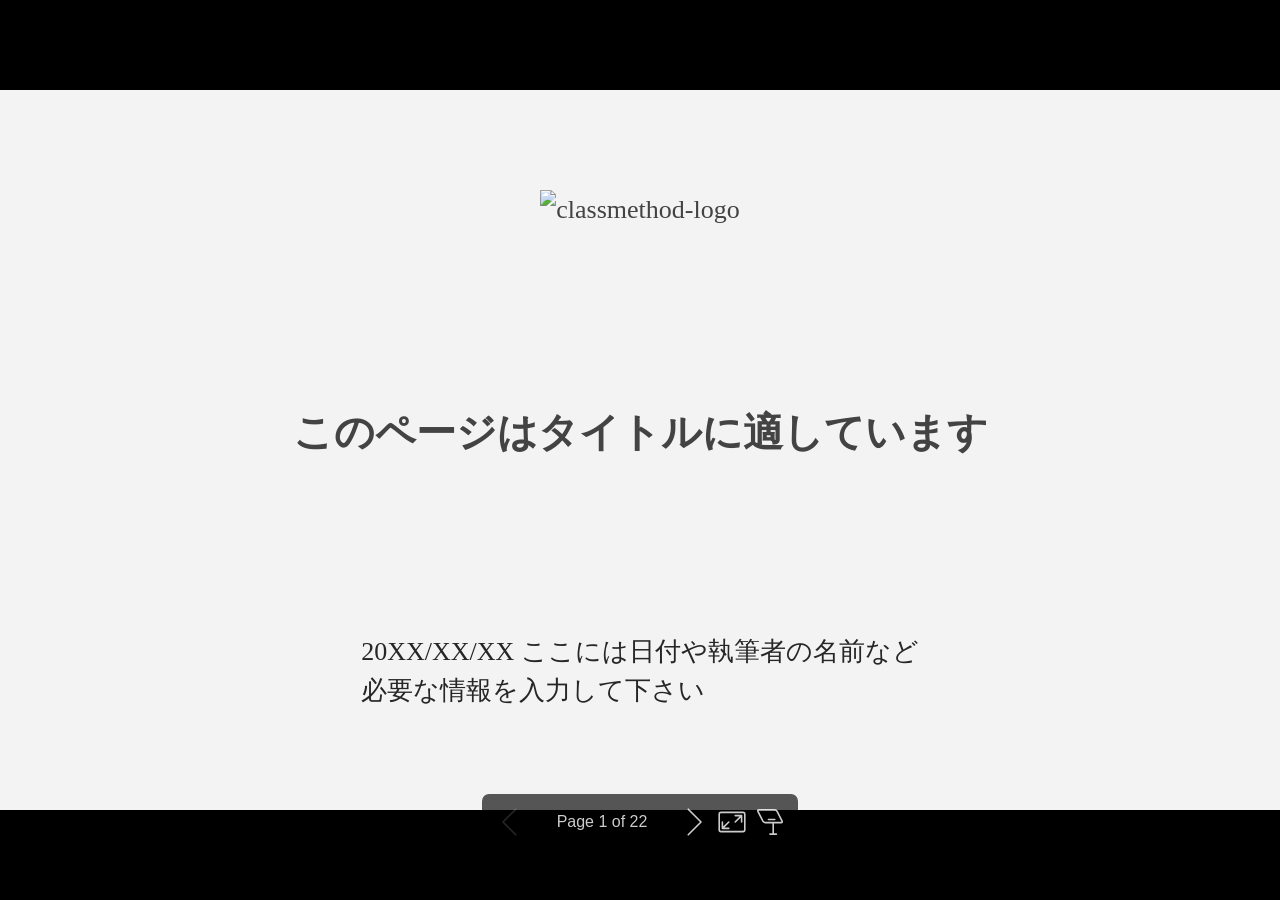
==== commit 6b0d0445: "影付きの画像のスライドを追加" ====
--- a/sample-slide.html
+++ b/sample-slide.html
@@ -7,7 +7,7 @@
  * @auto-scaling true
  * @size 16:9 1280px 720px
  * @size 4:3 960px 720px
- */div#\:\$p > svg > foreignObject > section{--base-size-4:calc(var(--marpit-root-font-size, 1rem) * 0.25);--base-size-8:calc(var(--marpit-root-font-size, 1rem) * 0.5);--base-size-16:calc(var(--marpit-root-font-size, 1rem) * 1);--base-size-24:calc(var(--marpit-root-font-size, 1rem) * 1.5);--base-size-40:calc(var(--marpit-root-font-size, 1rem) * 2.5);--base-text-weight-normal:400;--base-text-weight-medium:500;--base-text-weight-semibold:600;--fontStack-monospace:ui-monospace, SFMono-Regular, SF Mono, Menlo, Consolas, Liberation Mono, monospace;--fgColor-accent:Highlight;}div#\:\$p > svg > foreignObject > section [data-theme=light],div#\:\$p > svg > foreignObject > section{color-scheme:light;--focus-outlineColor:#0969da;--fgColor-default:#1f2328;--fgColor-muted:#59636e;--fgColor-accent:#0969da;--fgColor-success:#1a7f37;--fgColor-attention:#9a6700;--fgColor-danger:#d1242f;--fgColor-done:#8250df;--bgColor-default:#fff;--bgColor-muted:#f6f8fa;--bgColor-neutral-muted:#818b981f;--bgColor-attention-muted:#fff8c5;--borderColor-default:#d1d9e0;--borderColor-muted:#d1d9e0b3;--borderColor-neutral-muted:#d1d9e0b3;--borderColor-accent-emphasis:#0969da;--borderColor-success-emphasis:#1a7f37;--borderColor-attention-emphasis:#9a6700;--borderColor-danger-emphasis:#cf222e;--borderColor-done-emphasis:#8250df;--color-prettylights-syntax-comment:#59636e;--color-prettylights-syntax-constant:#0550ae;--color-prettylights-syntax-constant-other-reference-link:#0a3069;--color-prettylights-syntax-entity:#6639ba;--color-prettylights-syntax-storage-modifier-import:#1f2328;--color-prettylights-syntax-entity-tag:#0550ae;--color-prettylights-syntax-keyword:#cf222e;--color-prettylights-syntax-string:#0a3069;--color-prettylights-syntax-variable:#953800;--color-prettylights-syntax-brackethighlighter-unmatched:#82071e;--color-prettylights-syntax-brackethighlighter-angle:#59636e;--color-prettylights-syntax-invalid-illegal-text:#f6f8fa;--color-prettylights-syntax-invalid-illegal-bg:#82071e;--color-prettylights-syntax-carriage-return-text:#f6f8fa;--color-prettylights-syntax-carriage-return-bg:#cf222e;--color-prettylights-syntax-string-regexp:#116329;--color-prettylights-syntax-markup-list:#3b2300;--color-prettylights-syntax-markup-heading:#0550ae;--color-prettylights-syntax-markup-italic:#1f2328;--color-prettylights-syntax-markup-bold:#1f2328;--color-prettylights-syntax-markup-deleted-text:#82071e;--color-prettylights-syntax-markup-deleted-bg:#ffebe9;--color-prettylights-syntax-markup-inserted-text:#116329;--color-prettylights-syntax-markup-inserted-bg:#dafbe1;--color-prettylights-syntax-markup-changed-text:#953800;--color-prettylights-syntax-markup-changed-bg:#ffd8b5;--color-prettylights-syntax-markup-ignored-text:#d1d9e0;--color-prettylights-syntax-markup-ignored-bg:#0550ae;--color-prettylights-syntax-meta-diff-range:#8250df;--color-prettylights-syntax-sublimelinter-gutter-mark:#818b98;}div#\:\$p > svg > foreignObject > section [data-theme=dark],div#\:\$p > svg > foreignObject > section:where(.invert){color-scheme:dark;--focus-outlineColor:#1f6feb;--fgColor-default:#f0f6fc;--fgColor-muted:#9198a1;--fgColor-accent:#4493f8;--fgColor-success:#3fb950;--fgColor-attention:#d29922;--fgColor-danger:#f85149;--fgColor-done:#ab7df8;--bgColor-default:#0d1117;--bgColor-muted:#151b23;--bgColor-neutral-muted:#656c7633;--bgColor-attention-muted:#bb800926;--borderColor-default:#3d444d;--borderColor-muted:#3d444db3;--borderColor-neutral-muted:#3d444db3;--borderColor-accent-emphasis:#1f6feb;--borderColor-success-emphasis:#238636;--borderColor-attention-emphasis:#9e6a03;--borderColor-danger-emphasis:#da3633;--borderColor-done-emphasis:#8957e5;--color-prettylights-syntax-comment:#9198a1;--color-prettylights-syntax-constant:#79c0ff;--color-prettylights-syntax-constant-other-reference-link:#a5d6ff;--color-prettylights-syntax-entity:#d2a8ff;--color-prettylights-syntax-storage-modifier-import:#f0f6fc;--color-prettylights-syntax-entity-tag:#7ee787;--color-prettylights-syntax-keyword:#ff7b72;--color-prettylights-syntax-string:#a5d6ff;--color-prettylights-syntax-variable:#ffa657;--color-prettylights-syntax-brackethighlighter-unmatched:#f85149;--color-prettylights-syntax-brackethighlighter-angle:#9198a1;--color-prettylights-syntax-invalid-illegal-text:#f0f6fc;--color-prettylights-syntax-invalid-illegal-bg:#8e1519;--color-prettylights-syntax-carriage-return-text:#f0f6fc;--color-prettylights-syntax-carriage-return-bg:#b62324;--color-prettylights-syntax-string-regexp:#7ee787;--color-prettylights-syntax-markup-list:#f2cc60;--color-prettylights-syntax-markup-heading:#1f6feb;--color-prettylights-syntax-markup-italic:#f0f6fc;--color-prettylights-syntax-markup-bold:#f0f6fc;--color-prettylights-syntax-markup-deleted-text:#ffdcd7;--color-prettylights-syntax-markup-deleted-bg:#67060c;--color-prettylights-syntax-markup-inserted-text:#aff5b4;--color-prettylights-syntax-markup-inserted-bg:#033a16;--color-prettylights-syntax-markup-changed-text:#ffdfb6;--color-prettylights-syntax-markup-changed-bg:#5a1e02;--color-prettylights-syntax-markup-ignored-text:#f0f6fc;--color-prettylights-syntax-markup-ignored-bg:#1158c7;--color-prettylights-syntax-meta-diff-range:#d2a8ff;--color-prettylights-syntax-sublimelinter-gutter-mark:#3d444d;}div#\:\$p > svg > foreignObject > section{-ms-text-size-adjust:100%;-webkit-text-size-adjust:100%;background-color:var(--bgColor-default);color:var(--fgColor-default);font-family:-apple-system,BlinkMacSystemFont,Segoe UI,Noto Sans,Helvetica,Arial,sans-serif,Apple Color Emoji,Segoe UI Emoji;font-size:16px;line-height:1.5;margin:0;word-wrap:break-word}div#\:\$p > svg > foreignObject > section{--marpit-root-font-size:16px;}div#\:\$p > svg > foreignObject > section :is(h1, marp-h1):hover .anchor .octicon-link:before,div#\:\$p > svg > foreignObject > section :is(h2, marp-h2):hover .anchor .octicon-link:before,div#\:\$p > svg > foreignObject > section :is(h3, marp-h3):hover .anchor .octicon-link:before,div#\:\$p > svg > foreignObject > section :is(h4, marp-h4):hover .anchor .octicon-link:before,div#\:\$p > svg > foreignObject > section :is(h5, marp-h5):hover .anchor .octicon-link:before,div#\:\$p > svg > foreignObject > section :is(h6, marp-h6):hover .anchor .octicon-link:before{background-color:currentColor;content:" ";display:inline-block;height:16px;-webkit-mask-image:url('data:image/svg+xml;charset=utf-8,<svg xmlns="http://www.w3.org/2000/svg" aria-hidden="true" viewBox="0 0 16 16"><path fill-rule="evenodd" d="M7.775 3.275a.75.75 0 0 0 1.06 1.06l1.25-1.25a2 2 0 1 1 2.83 2.83l-2.5 2.5a2 2 0 0 1-2.83 0 .75.75 0 0 0-1.06 1.06 3.5 3.5 0 0 0 4.95 0l2.5-2.5a3.5 3.5 0 0 0-4.95-4.95zm-4.69 9.64a2 2 0 0 1 0-2.83l2.5-2.5a2 2 0 0 1 2.83 0 .75.75 0 0 0 1.06-1.06 3.5 3.5 0 0 0-4.95 0l-2.5 2.5a3.5 3.5 0 0 0 4.95 4.95l1.25-1.25a.75.75 0 0 0-1.06-1.06l-1.25 1.25a2 2 0 0 1-2.83 0"/></svg>');mask-image:url('data:image/svg+xml;charset=utf-8,<svg xmlns="http://www.w3.org/2000/svg" aria-hidden="true" viewBox="0 0 16 16"><path fill-rule="evenodd" d="M7.775 3.275a.75.75 0 0 0 1.06 1.06l1.25-1.25a2 2 0 1 1 2.83 2.83l-2.5 2.5a2 2 0 0 1-2.83 0 .75.75 0 0 0-1.06 1.06 3.5 3.5 0 0 0 4.95 0l2.5-2.5a3.5 3.5 0 0 0-4.95-4.95zm-4.69 9.64a2 2 0 0 1 0-2.83l2.5-2.5a2 2 0 0 1 2.83 0 .75.75 0 0 0 1.06-1.06 3.5 3.5 0 0 0-4.95 0l-2.5 2.5a3.5 3.5 0 0 0 4.95 4.95l1.25-1.25a.75.75 0 0 0-1.06-1.06l-1.25 1.25a2 2 0 0 1-2.83 0"/></svg>');width:16px}div#\:\$p > svg > foreignObject > section details,div#\:\$p > svg > foreignObject > section figcaption,div#\:\$p > svg > foreignObject > section figure{display:block}div#\:\$p > svg > foreignObject > section summary{display:list-item}div#\:\$p > svg > foreignObject > section [hidden]{display:none!important}div#\:\$p > svg > foreignObject > section a{background-color:transparent;color:var(--fgColor-accent);text-decoration:none}div#\:\$p > svg > foreignObject > section abbr[title]{border-bottom:none;-webkit-text-decoration:underline dotted;text-decoration:underline dotted}div#\:\$p > svg > foreignObject > section b,div#\:\$p > svg > foreignObject > section strong{font-weight:var(--base-text-weight-semibold, 600)}div#\:\$p > svg > foreignObject > section dfn{font-style:italic}div#\:\$p > svg > foreignObject > section :is(h1, marp-h1){border-bottom:1px solid var(--borderColor-muted);font-size:2em;font-weight:var(--base-text-weight-semibold, 600);margin:.67em 0;padding-bottom:.3em}div#\:\$p > svg > foreignObject > section mark{background-color:var(--bgColor-attention-muted);color:var(--fgColor-default)}div#\:\$p > svg > foreignObject > section small{font-size:90%}div#\:\$p > svg > foreignObject > section sub,div#\:\$p > svg > foreignObject > section sup{font-size:75%;line-height:0;position:relative;vertical-align:baseline}div#\:\$p > svg > foreignObject > section sub{bottom:-.25em}div#\:\$p > svg > foreignObject > section sup{top:-.5em}div#\:\$p > svg > foreignObject > section img{border-style:none;box-sizing:content-box;max-width:100%}div#\:\$p > svg > foreignObject > section code,div#\:\$p > svg > foreignObject > section kbd,div#\:\$p > svg > foreignObject > section :is(pre, marp-pre),div#\:\$p > svg > foreignObject > section samp{font-family:monospace;font-size:1em}div#\:\$p > svg > foreignObject > section figure{margin:1em var(--base-size-40)}div#\:\$p > svg > foreignObject > section hr{background:transparent;background-color:var(--borderColor-default);border:0;box-sizing:content-box;height:.25em;margin:var(--base-size-24) 0;overflow:hidden;padding:0}div#\:\$p > svg > foreignObject > section input{font:inherit;font-family:inherit;font-size:inherit;line-height:inherit;margin:0;overflow:visible}div#\:\$p > svg > foreignObject > section [type=button],div#\:\$p > svg > foreignObject > section [type=reset],div#\:\$p > svg > foreignObject > section [type=submit]{-webkit-appearance:button;-moz-appearance:button;appearance:button}div#\:\$p > svg > foreignObject > section [type=checkbox],div#\:\$p > svg > foreignObject > section [type=radio]{box-sizing:border-box;padding:0}div#\:\$p > svg > foreignObject > section [type=number]::-webkit-inner-spin-button,div#\:\$p > svg > foreignObject > section [type=number]::-webkit-outer-spin-button{height:auto}div#\:\$p > svg > foreignObject > section [type=search]::-webkit-search-cancel-button,div#\:\$p > svg > foreignObject > section [type=search]::-webkit-search-decoration{-webkit-appearance:none;appearance:none}div#\:\$p > svg > foreignObject > section ::-webkit-input-placeholder{color:inherit;opacity:.54}div#\:\$p > svg > foreignObject > section ::-webkit-file-upload-button{-webkit-appearance:button;appearance:button;font:inherit}div#\:\$p > svg > foreignObject > section a:hover{text-decoration:underline}div#\:\$p > svg > foreignObject > section ::-moz-placeholder{color:var(--fgColor-muted);opacity:1}div#\:\$p > svg > foreignObject > section ::placeholder{color:var(--fgColor-muted);opacity:1}div#\:\$p > svg > foreignObject > section hr:after,div#\:\$p > svg > foreignObject > section hr:before{content:"";display:table}div#\:\$p > svg > foreignObject > section hr:after{clear:both}div#\:\$p > svg > foreignObject > section table{border-collapse:collapse;border-spacing:0;display:block;font-variant:tabular-nums;max-width:100%;overflow:auto;width:-moz-max-content;width:max-content}div#\:\$p > svg > foreignObject > section td,div#\:\$p > svg > foreignObject > section th{padding:0}div#\:\$p > svg > foreignObject > section details summary{cursor:pointer}div#\:\$p > svg > foreignObject > section [role=button]:focus,div#\:\$p > svg > foreignObject > section a:focus,div#\:\$p > svg > foreignObject > section input[type=checkbox]:focus,div#\:\$p > svg > foreignObject > section input[type=radio]:focus{box-shadow:none;outline:2px solid var(--focus-outlineColor);outline-offset:-2px}div#\:\$p > svg > foreignObject > section [role=button]:focus:not(:focus-visible),div#\:\$p > svg > foreignObject > section a:focus:not(:focus-visible),div#\:\$p > svg > foreignObject > section input[type=checkbox]:focus:not(:focus-visible),div#\:\$p > svg > foreignObject > section input[type=radio]:focus:not(:focus-visible){outline:1px solid transparent}div#\:\$p > svg > foreignObject > section [role=button]:focus-visible,div#\:\$p > svg > foreignObject > section a:focus-visible,div#\:\$p > svg > foreignObject > section input[type=checkbox]:focus-visible,div#\:\$p > svg > foreignObject > section input[type=radio]:focus-visible{box-shadow:none;outline:2px solid var(--focus-outlineColor);outline-offset:-2px}div#\:\$p > svg > foreignObject > section a:not([class]):focus,div#\:\$p > svg > foreignObject > section a:not([class]):focus-visible,div#\:\$p > svg > foreignObject > section input[type=checkbox]:focus,div#\:\$p > svg > foreignObject > section input[type=checkbox]:focus-visible,div#\:\$p > svg > foreignObject > section input[type=radio]:focus,div#\:\$p > svg > foreignObject > section input[type=radio]:focus-visible{outline-offset:0}div#\:\$p > svg > foreignObject > section kbd{background-color:var(--bgColor-muted);border-bottom-color:var(--borderColor-neutral-muted);border:1px solid var(--borderColor-neutral-muted);border-radius:6px;box-shadow:inset 0 -1px 0 var(--borderColor-neutral-muted);color:var(--fgColor-default);display:inline-block;font:11px var(--fontStack-monospace, ui-monospace, SFMono-Regular, SF Mono, Menlo, Consolas, Liberation Mono, monospace);line-height:10px;padding:var(--base-size-4);vertical-align:middle}div#\:\$p > svg > foreignObject > section :is(h1, marp-h1),div#\:\$p > svg > foreignObject > section :is(h2, marp-h2),div#\:\$p > svg > foreignObject > section :is(h3, marp-h3),div#\:\$p > svg > foreignObject > section :is(h4, marp-h4),div#\:\$p > svg > foreignObject > section :is(h5, marp-h5),div#\:\$p > svg > foreignObject > section :is(h6, marp-h6){font-weight:var(--base-text-weight-semibold, 600);line-height:1.25;margin-bottom:var(--base-size-16);margin-top:var(--base-size-24)}div#\:\$p > svg > foreignObject > section :is(h2, marp-h2){border-bottom:1px solid var(--borderColor-muted);font-size:1.5em;padding-bottom:.3em}div#\:\$p > svg > foreignObject > section :is(h2, marp-h2),div#\:\$p > svg > foreignObject > section :is(h3, marp-h3){font-weight:var(--base-text-weight-semibold, 600)}div#\:\$p > svg > foreignObject > section :is(h3, marp-h3){font-size:1.25em}div#\:\$p > svg > foreignObject > section :is(h4, marp-h4){font-size:1em}div#\:\$p > svg > foreignObject > section :is(h4, marp-h4),div#\:\$p > svg > foreignObject > section :is(h5, marp-h5){font-weight:var(--base-text-weight-semibold, 600)}div#\:\$p > svg > foreignObject > section :is(h5, marp-h5){font-size:.875em}div#\:\$p > svg > foreignObject > section :is(h6, marp-h6){color:var(--fgColor-muted);font-size:.85em;font-weight:var(--base-text-weight-semibold, 600)}div#\:\$p > svg > foreignObject > section p{margin-bottom:10px;margin-top:0}div#\:\$p > svg > foreignObject > section blockquote{border-left:.25em solid var(--borderColor-default);color:var(--fgColor-muted);margin:0;padding:0 1em}div#\:\$p > svg > foreignObject > section ol,div#\:\$p > svg > foreignObject > section ul{margin-bottom:0;margin-top:0;padding-left:2em}div#\:\$p > svg > foreignObject > section ol ol,div#\:\$p > svg > foreignObject > section ul ol{list-style-type:lower-roman}div#\:\$p > svg > foreignObject > section ol ol ol,div#\:\$p > svg > foreignObject > section ol ul ol,div#\:\$p > svg > foreignObject > section ul ol ol,div#\:\$p > svg > foreignObject > section ul ul ol{list-style-type:lower-alpha}div#\:\$p > svg > foreignObject > section dd{margin-left:0}div#\:\$p > svg > foreignObject > section code,div#\:\$p > svg > foreignObject > section :is(pre, marp-pre),div#\:\$p > svg > foreignObject > section samp,div#\:\$p > svg > foreignObject > section tt{font-family:var(--fontStack-monospace, ui-monospace, SFMono-Regular, SF Mono, Menlo, Consolas, Liberation Mono, monospace);font-size:12px}div#\:\$p > svg > foreignObject > section :is(pre, marp-pre){margin-bottom:0;margin-top:0;word-wrap:normal}div#\:\$p > svg > foreignObject > section .octicon{display:inline-block;overflow:visible!important;vertical-align:text-bottom;fill:currentColor}div#\:\$p > svg > foreignObject > section input::-webkit-inner-spin-button,div#\:\$p > svg > foreignObject > section input::-webkit-outer-spin-button{-webkit-appearance:none;appearance:none;margin:0}div#\:\$p > svg > foreignObject > section .mr-2{margin-right:var(--base-size-8, 8px)!important}div#\:\$p > svg > foreignObject > section:after,div#\:\$p > svg > foreignObject > section:before{display:table}div#\:\$p > svg > foreignObject > section:after{clear:both}div#\:\$p > svg > foreignObject > section>:first-child{margin-top:0!important}div#\:\$p > svg > foreignObject > section>:last-child{margin-bottom:0!important}div#\:\$p > svg > foreignObject > section a:not([href]){color:inherit;text-decoration:none}div#\:\$p > svg > foreignObject > section .absent{color:var(--fgColor-danger)}div#\:\$p > svg > foreignObject > section .anchor{float:left;line-height:1;margin-left:-20px;padding-right:var(--base-size-4)}div#\:\$p > svg > foreignObject > section .anchor:focus{outline:none}div#\:\$p > svg > foreignObject > section blockquote,div#\:\$p > svg > foreignObject > section details,div#\:\$p > svg > foreignObject > section dl,div#\:\$p > svg > foreignObject > section ol,div#\:\$p > svg > foreignObject > section p,div#\:\$p > svg > foreignObject > section :is(pre, marp-pre),div#\:\$p > svg > foreignObject > section table,div#\:\$p > svg > foreignObject > section ul{margin-bottom:var(--base-size-16);margin-top:0}div#\:\$p > svg > foreignObject > section blockquote>:first-child{margin-top:0}div#\:\$p > svg > foreignObject > section blockquote>:last-child{margin-bottom:0}div#\:\$p > svg > foreignObject > section :is(h1, marp-h1) .octicon-link,div#\:\$p > svg > foreignObject > section :is(h2, marp-h2) .octicon-link,div#\:\$p > svg > foreignObject > section :is(h3, marp-h3) .octicon-link,div#\:\$p > svg > foreignObject > section :is(h4, marp-h4) .octicon-link,div#\:\$p > svg > foreignObject > section :is(h5, marp-h5) .octicon-link,div#\:\$p > svg > foreignObject > section :is(h6, marp-h6) .octicon-link{color:var(--fgColor-default);vertical-align:middle;visibility:hidden}div#\:\$p > svg > foreignObject > section :is(h1, marp-h1):hover .anchor,div#\:\$p > svg > foreignObject > section :is(h2, marp-h2):hover .anchor,div#\:\$p > svg > foreignObject > section :is(h3, marp-h3):hover .anchor,div#\:\$p > svg > foreignObject > section :is(h4, marp-h4):hover .anchor,div#\:\$p > svg > foreignObject > section :is(h5, marp-h5):hover .anchor,div#\:\$p > svg > foreignObject > section :is(h6, marp-h6):hover .anchor{text-decoration:none}div#\:\$p > svg > foreignObject > section :is(h1, marp-h1):hover .anchor .octicon-link,div#\:\$p > svg > foreignObject > section :is(h2, marp-h2):hover .anchor .octicon-link,div#\:\$p > svg > foreignObject > section :is(h3, marp-h3):hover .anchor .octicon-link,div#\:\$p > svg > foreignObject > section :is(h4, marp-h4):hover .anchor .octicon-link,div#\:\$p > svg > foreignObject > section :is(h5, marp-h5):hover .anchor .octicon-link,div#\:\$p > svg > foreignObject > section :is(h6, marp-h6):hover .anchor .octicon-link{visibility:visible}div#\:\$p > svg > foreignObject > section :is(h1, marp-h1) code,div#\:\$p > svg > foreignObject > section :is(h1, marp-h1) tt,div#\:\$p > svg > foreignObject > section :is(h2, marp-h2) code,div#\:\$p > svg > foreignObject > section :is(h2, marp-h2) tt,div#\:\$p > svg > foreignObject > section :is(h3, marp-h3) code,div#\:\$p > svg > foreignObject > section :is(h3, marp-h3) tt,div#\:\$p > svg > foreignObject > section :is(h4, marp-h4) code,div#\:\$p > svg > foreignObject > section :is(h4, marp-h4) tt,div#\:\$p > svg > foreignObject > section :is(h5, marp-h5) code,div#\:\$p > svg > foreignObject > section :is(h5, marp-h5) tt,div#\:\$p > svg > foreignObject > section :is(h6, marp-h6) code,div#\:\$p > svg > foreignObject > section :is(h6, marp-h6) tt{font-size:inherit;padding:0 .2em}div#\:\$p > svg > foreignObject > section summary :is(h1, marp-h1),div#\:\$p > svg > foreignObject > section summary :is(h2, marp-h2),div#\:\$p > svg > foreignObject > section summary :is(h3, marp-h3),div#\:\$p > svg > foreignObject > section summary :is(h4, marp-h4),div#\:\$p > svg > foreignObject > section summary :is(h5, marp-h5),div#\:\$p > svg > foreignObject > section summary :is(h6, marp-h6){display:inline-block}div#\:\$p > svg > foreignObject > section summary :is(h1, marp-h1) .anchor,div#\:\$p > svg > foreignObject > section summary :is(h2, marp-h2) .anchor,div#\:\$p > svg > foreignObject > section summary :is(h3, marp-h3) .anchor,div#\:\$p > svg > foreignObject > section summary :is(h4, marp-h4) .anchor,div#\:\$p > svg > foreignObject > section summary :is(h5, marp-h5) .anchor,div#\:\$p > svg > foreignObject > section summary :is(h6, marp-h6) .anchor{margin-left:-40px}div#\:\$p > svg > foreignObject > section summary :is(h1, marp-h1),div#\:\$p > svg > foreignObject > section summary :is(h2, marp-h2){border-bottom:0;padding-bottom:0}div#\:\$p > svg > foreignObject > section ol.no-list,div#\:\$p > svg > foreignObject > section ul.no-list{list-style-type:none;padding:0}div#\:\$p > svg > foreignObject > section ol[type="a s"]{list-style-type:lower-alpha}div#\:\$p > svg > foreignObject > section ol[type="A s"]{list-style-type:upper-alpha}div#\:\$p > svg > foreignObject > section ol[type="i s"]{list-style-type:lower-roman}div#\:\$p > svg > foreignObject > section ol[type="I s"]{list-style-type:upper-roman}div#\:\$p > svg > foreignObject > section div>ol:not([type]),div#\:\$p > svg > foreignObject > section ol[type="1"]{list-style-type:decimal}div#\:\$p > svg > foreignObject > section ol ol,div#\:\$p > svg > foreignObject > section ol ul,div#\:\$p > svg > foreignObject > section ul ol,div#\:\$p > svg > foreignObject > section ul ul{margin-bottom:0;margin-top:0}div#\:\$p > svg > foreignObject > section li>p{margin-top:var(--base-size-16)}div#\:\$p > svg > foreignObject > section li+li{margin-top:.25em}div#\:\$p > svg > foreignObject > section dl{padding:0}div#\:\$p > svg > foreignObject > section dl dt{font-size:1em;font-style:italic;font-weight:var(--base-text-weight-semibold, 600);margin-top:var(--base-size-16);padding:0}div#\:\$p > svg > foreignObject > section dl dd{margin-bottom:var(--base-size-16);padding:0 var(--base-size-16)}div#\:\$p > svg > foreignObject > section table th{font-weight:var(--base-text-weight-semibold, 600)}div#\:\$p > svg > foreignObject > section table td,div#\:\$p > svg > foreignObject > section table th{border:1px solid var(--borderColor-default);padding:6px 13px}div#\:\$p > svg > foreignObject > section table td>:last-child{margin-bottom:0}div#\:\$p > svg > foreignObject > section table tr{background-color:var(--bgColor-default);border-top:1px solid var(--borderColor-muted)}div#\:\$p > svg > foreignObject > section table tr:nth-child(2n){background-color:var(--bgColor-muted)}div#\:\$p > svg > foreignObject > section table img{background-color:transparent}div#\:\$p > svg > foreignObject > section img[align=right]{padding-left:20px}div#\:\$p > svg > foreignObject > section img[align=left]{padding-right:20px}div#\:\$p > svg > foreignObject > section .emoji{background-color:transparent;max-width:none;vertical-align:text-top}div#\:\$p > svg > foreignObject > section :is(span, marp-span).frame,div#\:\$p > svg > foreignObject > section :is(span, marp-span).frame>:is(span, marp-span){display:block;overflow:hidden}div#\:\$p > svg > foreignObject > section :is(span, marp-span).frame>:is(span, marp-span){border:1px solid var(--borderColor-default);float:left;margin:13px 0 0;padding:7px;width:auto}div#\:\$p > svg > foreignObject > section :is(span, marp-span).frame :is(span, marp-span) img{display:block;float:left}div#\:\$p > svg > foreignObject > section :is(span, marp-span).frame :is(span, marp-span) :is(span, marp-span){clear:both;color:var(--fgColor-default);display:block;padding:5px 0 0}div#\:\$p > svg > foreignObject > section :is(span, marp-span).align-center{clear:both;display:block;overflow:hidden}div#\:\$p > svg > foreignObject > section :is(span, marp-span).align-center>:is(span, marp-span){display:block;margin:13px auto 0;overflow:hidden;text-align:center}div#\:\$p > svg > foreignObject > section :is(span, marp-span).align-center :is(span, marp-span) img{margin:0 auto;text-align:center}div#\:\$p > svg > foreignObject > section :is(span, marp-span).align-right{clear:both;display:block;overflow:hidden}div#\:\$p > svg > foreignObject > section :is(span, marp-span).align-right>:is(span, marp-span){display:block;margin:13px 0 0;overflow:hidden;text-align:right}div#\:\$p > svg > foreignObject > section :is(span, marp-span).align-right :is(span, marp-span) img{margin:0;text-align:right}div#\:\$p > svg > foreignObject > section :is(span, marp-span).float-left{display:block;float:left;margin-right:13px;overflow:hidden}div#\:\$p > svg > foreignObject > section :is(span, marp-span).float-left :is(span, marp-span){margin:13px 0 0}div#\:\$p > svg > foreignObject > section :is(span, marp-span).float-right{display:block;float:right;margin-left:13px;overflow:hidden}div#\:\$p > svg > foreignObject > section :is(span, marp-span).float-right>:is(span, marp-span){display:block;margin:13px auto 0;overflow:hidden;text-align:right}div#\:\$p > svg > foreignObject > section code,div#\:\$p > svg > foreignObject > section tt{background-color:var(--bgColor-neutral-muted);border-radius:6px;font-size:85%;margin:0;padding:.2em .4em;white-space:break-spaces}div#\:\$p > svg > foreignObject > section code br,div#\:\$p > svg > foreignObject > section tt br{display:none}div#\:\$p > svg > foreignObject > section del code{text-decoration:inherit}div#\:\$p > svg > foreignObject > section samp{font-size:85%}div#\:\$p > svg > foreignObject > section :is(pre, marp-pre) code{font-size:100%}div#\:\$p > svg > foreignObject > section :is(pre, marp-pre)>code{background:transparent;border:0;margin:0;padding:0;white-space:pre;word-break:normal}div#\:\$p > svg > foreignObject > section .highlight{margin-bottom:var(--base-size-16)}div#\:\$p > svg > foreignObject > section .highlight :is(pre, marp-pre){margin-bottom:0;word-break:normal}div#\:\$p > svg > foreignObject > section :is(pre, marp-pre){background-color:var(--bgColor-muted);border-radius:6px;color:var(--fgColor-default);font-size:85%;line-height:1.45;overflow:auto;padding:var(--base-size-16)}div#\:\$p > svg > foreignObject > section :is(pre, marp-pre) code,div#\:\$p > svg > foreignObject > section :is(pre, marp-pre) tt{display:inline;line-height:inherit;margin:0;max-width:auto;overflow:visible;padding:0;word-wrap:normal;background-color:transparent;border:0}div#\:\$p > svg > foreignObject > section .csv-data td,div#\:\$p > svg > foreignObject > section .csv-data th{font-size:12px;line-height:1;overflow:hidden;padding:5px;text-align:left;white-space:nowrap}div#\:\$p > svg > foreignObject > section .csv-data .blob-num{background:var(--bgColor-default);border:0;padding:10px var(--base-size-8) 9px;text-align:right}div#\:\$p > svg > foreignObject > section .csv-data tr{border-top:0}div#\:\$p > svg > foreignObject > section .csv-data th{background:var(--bgColor-muted);border-top:0;font-weight:var(--base-text-weight-semibold, 600)}div#\:\$p > svg > foreignObject > section [data-footnote-ref]:before{content:"["}div#\:\$p > svg > foreignObject > section [data-footnote-ref]:after{content:"]"}div#\:\$p > svg > foreignObject > section .footnotes{border-top:1px solid var(--borderColor-default);color:var(--fgColor-muted);font-size:12px}div#\:\$p > svg > foreignObject > section div#\:\$p > svg > foreignObject > section section.footnotes{--marpit-root-font-size:12px;}div#\:\$p > svg > foreignObject > section .footnotes ol,div#\:\$p > svg > foreignObject > section .footnotes ol ul{padding-left:var(--base-size-16)}div#\:\$p > svg > foreignObject > section .footnotes ol ul{display:inline-block;margin-top:var(--base-size-16)}div#\:\$p > svg > foreignObject > section .footnotes li{position:relative}div#\:\$p > svg > foreignObject > section .footnotes li:target:before{border:2px solid var(--borderColor-accent-emphasis);border-radius:6px;bottom:calc(var(--base-size-8)*-1);content:"";left:calc(var(--base-size-24)*-1);pointer-events:none;position:absolute;right:calc(var(--base-size-8)*-1);top:calc(var(--base-size-8)*-1)}div#\:\$p > svg > foreignObject > section .footnotes li:target{color:var(--fgColor-default)}div#\:\$p > svg > foreignObject > section .footnotes .data-footnote-backref g-emoji{font-family:monospace}div#\:\$p > svg > foreignObject > section body:has(:modal){padding-right:var(--dialog-scrollgutter)!important}div#\:\$p > svg > foreignObject > section .pl-c{color:var(--color-prettylights-syntax-comment)}div#\:\$p > svg > foreignObject > section .pl-c1,div#\:\$p > svg > foreignObject > section .pl-s .pl-v{color:var(--color-prettylights-syntax-constant)}div#\:\$p > svg > foreignObject > section .pl-e,div#\:\$p > svg > foreignObject > section .pl-en{color:var(--color-prettylights-syntax-entity)}div#\:\$p > svg > foreignObject > section .pl-s .pl-s1,div#\:\$p > svg > foreignObject > section .pl-smi{color:var(--color-prettylights-syntax-storage-modifier-import)}div#\:\$p > svg > foreignObject > section .pl-ent{color:var(--color-prettylights-syntax-entity-tag)}div#\:\$p > svg > foreignObject > section .pl-k{color:var(--color-prettylights-syntax-keyword)}div#\:\$p > svg > foreignObject > section .pl-pds,div#\:\$p > svg > foreignObject > section .pl-s,div#\:\$p > svg > foreignObject > section .pl-s .pl-pse .pl-s1,div#\:\$p > svg > foreignObject > section .pl-sr,div#\:\$p > svg > foreignObject > section .pl-sr .pl-cce,div#\:\$p > svg > foreignObject > section .pl-sr .pl-sra,div#\:\$p > svg > foreignObject > section .pl-sr .pl-sre{color:var(--color-prettylights-syntax-string)}div#\:\$p > svg > foreignObject > section .pl-smw,div#\:\$p > svg > foreignObject > section .pl-v{color:var(--color-prettylights-syntax-variable)}div#\:\$p > svg > foreignObject > section .pl-bu{color:var(--color-prettylights-syntax-brackethighlighter-unmatched)}div#\:\$p > svg > foreignObject > section .pl-ii{background-color:var(--color-prettylights-syntax-invalid-illegal-bg);color:var(--color-prettylights-syntax-invalid-illegal-text)}div#\:\$p > svg > foreignObject > section .pl-c2{background-color:var(--color-prettylights-syntax-carriage-return-bg);color:var(--color-prettylights-syntax-carriage-return-text)}div#\:\$p > svg > foreignObject > section .pl-sr .pl-cce{color:var(--color-prettylights-syntax-string-regexp);font-weight:700}div#\:\$p > svg > foreignObject > section .pl-ml{color:var(--color-prettylights-syntax-markup-list)}div#\:\$p > svg > foreignObject > section .pl-mh,div#\:\$p > svg > foreignObject > section .pl-mh .pl-en,div#\:\$p > svg > foreignObject > section .pl-ms{color:var(--color-prettylights-syntax-markup-heading);font-weight:700}div#\:\$p > svg > foreignObject > section .pl-mi{color:var(--color-prettylights-syntax-markup-italic);font-style:italic}div#\:\$p > svg > foreignObject > section .pl-mb{color:var(--color-prettylights-syntax-markup-bold);font-weight:700}div#\:\$p > svg > foreignObject > section .pl-md{background-color:var(--color-prettylights-syntax-markup-deleted-bg);color:var(--color-prettylights-syntax-markup-deleted-text)}div#\:\$p > svg > foreignObject > section .pl-mi1{background-color:var(--color-prettylights-syntax-markup-inserted-bg);color:var(--color-prettylights-syntax-markup-inserted-text)}div#\:\$p > svg > foreignObject > section .pl-mc{background-color:var(--color-prettylights-syntax-markup-changed-bg);color:var(--color-prettylights-syntax-markup-changed-text)}div#\:\$p > svg > foreignObject > section .pl-mi2{background-color:var(--color-prettylights-syntax-markup-ignored-bg);color:var(--color-prettylights-syntax-markup-ignored-text)}div#\:\$p > svg > foreignObject > section .pl-mdr{color:var(--color-prettylights-syntax-meta-diff-range);font-weight:700}div#\:\$p > svg > foreignObject > section .pl-ba{color:var(--color-prettylights-syntax-brackethighlighter-angle)}div#\:\$p > svg > foreignObject > section .pl-sg{color:var(--color-prettylights-syntax-sublimelinter-gutter-mark)}div#\:\$p > svg > foreignObject > section .pl-corl{color:var(--color-prettylights-syntax-constant-other-reference-link);text-decoration:underline}div#\:\$p > svg > foreignObject > section [role=button]:focus:not(:focus-visible),div#\:\$p > svg > foreignObject > section [role=tabpanel][tabindex="0"]:focus:not(:focus-visible),div#\:\$p > svg > foreignObject > section a:focus:not(:focus-visible),div#\:\$p > svg > foreignObject > section button:focus:not(:focus-visible),div#\:\$p > svg > foreignObject > section summary:focus:not(:focus-visible){box-shadow:none;outline:none}div#\:\$p > svg > foreignObject > section [tabindex="0"]:focus:not(:focus-visible),div#\:\$p > svg > foreignObject > section details-dialog:focus:not(:focus-visible){outline:none}div#\:\$p > svg > foreignObject > section g-emoji{display:inline-block;font-family:Apple Color Emoji,Segoe UI Emoji,Segoe UI Symbol;font-size:1em;font-style:normal!important;font-weight:var(--base-text-weight-normal, 400);line-height:1;min-width:1ch;vertical-align:-.075em}div#\:\$p > svg > foreignObject > section g-emoji img{height:1em;width:1em}div#\:\$p > svg > foreignObject > section .task-list-item{list-style-type:none}div#\:\$p > svg > foreignObject > section .task-list-item label{font-weight:var(--base-text-weight-normal, 400)}div#\:\$p > svg > foreignObject > section .task-list-item.enabled label{cursor:pointer}div#\:\$p > svg > foreignObject > section .task-list-item+.task-list-item{margin-top:var(--base-size-4)}div#\:\$p > svg > foreignObject > section .task-list-item .handle{display:none}div#\:\$p > svg > foreignObject > section .task-list-item-checkbox{margin:0 .2em .25em -1.4em;vertical-align:middle}div#\:\$p > svg > foreignObject > section ul:dir(rtl) .task-list-item-checkbox{margin:0 -1.6em .25em .2em}div#\:\$p > svg > foreignObject > section ol:dir(rtl) .task-list-item-checkbox{margin:0 -1.6em .25em .2em}div#\:\$p > svg > foreignObject > section .contains-task-list:focus-within .task-list-item-convert-container,div#\:\$p > svg > foreignObject > section .contains-task-list:hover .task-list-item-convert-container{display:block;height:24px;overflow:visible;width:auto;clip:auto}div#\:\$p > svg > foreignObject > section ::-webkit-calendar-picker-indicator{filter:invert(50%)}div#\:\$p > svg > foreignObject > section .markdown-alert{border-left:.25em solid var(--borderColor-default);color:inherit;margin-bottom:var(--base-size-16);padding:var(--base-size-8) var(--base-size-16)}div#\:\$p > svg > foreignObject > section .markdown-alert>:first-child{margin-top:0}div#\:\$p > svg > foreignObject > section .markdown-alert>:last-child{margin-bottom:0}div#\:\$p > svg > foreignObject > section .markdown-alert .markdown-alert-title{align-items:center;display:flex;font-weight:var(--base-text-weight-medium, 500);line-height:1}div#\:\$p > svg > foreignObject > section .markdown-alert.markdown-alert-note{border-left-color:var(--borderColor-accent-emphasis)}div#\:\$p > svg > foreignObject > section .markdown-alert.markdown-alert-note .markdown-alert-title{color:var(--fgColor-accent)}div#\:\$p > svg > foreignObject > section .markdown-alert.markdown-alert-important{border-left-color:var(--borderColor-done-emphasis)}div#\:\$p > svg > foreignObject > section .markdown-alert.markdown-alert-important .markdown-alert-title{color:var(--fgColor-done)}div#\:\$p > svg > foreignObject > section .markdown-alert.markdown-alert-warning{border-left-color:var(--borderColor-attention-emphasis)}div#\:\$p > svg > foreignObject > section .markdown-alert.markdown-alert-warning .markdown-alert-title{color:var(--fgColor-attention)}div#\:\$p > svg > foreignObject > section .markdown-alert.markdown-alert-tip{border-left-color:var(--borderColor-success-emphasis)}div#\:\$p > svg > foreignObject > section .markdown-alert.markdown-alert-tip .markdown-alert-title{color:var(--fgColor-success)}div#\:\$p > svg > foreignObject > section .markdown-alert.markdown-alert-caution{border-left-color:var(--borderColor-danger-emphasis)}div#\:\$p > svg > foreignObject > section .markdown-alert.markdown-alert-caution .markdown-alert-title{color:var(--fgColor-danger)}div#\:\$p > svg > foreignObject > section>:first-child>.heading-element:first-child{margin-top:0!important}div#\:\$p > svg > foreignObject > section .highlight :is(pre, marp-pre):has(+.zeroclipboard-container){min-height:52px}div#\:\$p > svg > foreignObject > section :is(h1, marp-h1){color:var(--h1-color);font-size:1.6em}div#\:\$p > svg > foreignObject > section :is(h1, marp-h1),div#\:\$p > svg > foreignObject > section :is(h2, marp-h2){border-bottom:none}div#\:\$p > svg > foreignObject > section :is(h2, marp-h2){font-size:1.3em}div#\:\$p > svg > foreignObject > section :is(h3, marp-h3){font-size:1.1em}div#\:\$p > svg > foreignObject > section :is(h4, marp-h4){font-size:1.05em}div#\:\$p > svg > foreignObject > section :is(h5, marp-h5){font-size:1em}div#\:\$p > svg > foreignObject > section :is(h6, marp-h6){font-size:.9em}div#\:\$p > svg > foreignObject > section :is(h1, marp-h1) strong,div#\:\$p > svg > foreignObject > section :is(h2, marp-h2) strong,div#\:\$p > svg > foreignObject > section :is(h3, marp-h3) strong,div#\:\$p > svg > foreignObject > section :is(h4, marp-h4) strong,div#\:\$p > svg > foreignObject > section :is(h5, marp-h5) strong,div#\:\$p > svg > foreignObject > section :is(h6, marp-h6) strong{color:var(--heading-strong-color);font-weight:inherit}div#\:\$p > svg > foreignObject > section :is(h1, marp-h1)::part(auto-scaling),div#\:\$p > svg > foreignObject > section :is(h2, marp-h2)::part(auto-scaling),div#\:\$p > svg > foreignObject > section :is(h3, marp-h3)::part(auto-scaling),div#\:\$p > svg > foreignObject > section :is(h4, marp-h4)::part(auto-scaling),div#\:\$p > svg > foreignObject > section :is(h5, marp-h5)::part(auto-scaling),div#\:\$p > svg > foreignObject > section :is(h6, marp-h6)::part(auto-scaling){max-height:563px}div#\:\$p > svg > foreignObject > section hr{height:0;padding-top:.25em}div#\:\$p > svg > foreignObject > section img{background-color:transparent}div#\:\$p > svg > foreignObject > section :is(pre, marp-pre){border:1px solid var(--borderColor-default);line-height:1.15;overflow:visible}div#\:\$p > svg > foreignObject > section :is(pre, marp-pre)::part(auto-scaling){max-height:529px}div#\:\$p > svg > foreignObject > section :is(pre, marp-pre) :where(.hljs){color:var(--color-prettylights-syntax-storage-modifier-import)}div#\:\$p > svg > foreignObject > section :is(pre, marp-pre) :where(.hljs-doctag),div#\:\$p > svg > foreignObject > section :is(pre, marp-pre) :where(.hljs-keyword),div#\:\$p > svg > foreignObject > section :is(pre, marp-pre) :where(.hljs-meta .hljs-keyword),div#\:\$p > svg > foreignObject > section :is(pre, marp-pre) :where(.hljs-template-tag),div#\:\$p > svg > foreignObject > section :is(pre, marp-pre) :where(.hljs-template-variable),div#\:\$p > svg > foreignObject > section :is(pre, marp-pre) :where(.hljs-type),div#\:\$p > svg > foreignObject > section :is(pre, marp-pre) :where(.hljs-variable.language_){color:var(--color-prettylights-syntax-keyword)}div#\:\$p > svg > foreignObject > section :is(pre, marp-pre) :where(.hljs-title),div#\:\$p > svg > foreignObject > section :is(pre, marp-pre) :where(.hljs-title.class_),div#\:\$p > svg > foreignObject > section :is(pre, marp-pre) :where(.hljs-title.class_.inherited__),div#\:\$p > svg > foreignObject > section :is(pre, marp-pre) :where(.hljs-title.function_){color:var(--color-prettylights-syntax-entity)}div#\:\$p > svg > foreignObject > section :is(pre, marp-pre) :where(.hljs-attr),div#\:\$p > svg > foreignObject > section :is(pre, marp-pre) :where(.hljs-attribute),div#\:\$p > svg > foreignObject > section :is(pre, marp-pre) :where(.hljs-literal),div#\:\$p > svg > foreignObject > section :is(pre, marp-pre) :where(.hljs-meta),div#\:\$p > svg > foreignObject > section :is(pre, marp-pre) :where(.hljs-number),div#\:\$p > svg > foreignObject > section :is(pre, marp-pre) :where(.hljs-operator),div#\:\$p > svg > foreignObject > section :is(pre, marp-pre) :where(.hljs-selector-attr),div#\:\$p > svg > foreignObject > section :is(pre, marp-pre) :where(.hljs-selector-class),div#\:\$p > svg > foreignObject > section :is(pre, marp-pre) :where(.hljs-selector-id),div#\:\$p > svg > foreignObject > section :is(pre, marp-pre) :where(.hljs-variable){color:var(--color-prettylights-syntax-constant)}div#\:\$p > svg > foreignObject > section :is(pre, marp-pre) :where(.hljs-meta .hljs-string),div#\:\$p > svg > foreignObject > section :is(pre, marp-pre) :where(.hljs-regexp),div#\:\$p > svg > foreignObject > section :is(pre, marp-pre) :where(.hljs-string){color:var(--color-prettylights-syntax-string)}div#\:\$p > svg > foreignObject > section :is(pre, marp-pre) :where(.hljs-built_in),div#\:\$p > svg > foreignObject > section :is(pre, marp-pre) :where(.hljs-symbol){color:var(--color-prettylights-syntax-variable)}div#\:\$p > svg > foreignObject > section :is(pre, marp-pre) :where(.hljs-code),div#\:\$p > svg > foreignObject > section :is(pre, marp-pre) :where(.hljs-comment),div#\:\$p > svg > foreignObject > section :is(pre, marp-pre) :where(.hljs-formula){color:var(--color-prettylights-syntax-comment)}div#\:\$p > svg > foreignObject > section :is(pre, marp-pre) :where(.hljs-name),div#\:\$p > svg > foreignObject > section :is(pre, marp-pre) :where(.hljs-quote),div#\:\$p > svg > foreignObject > section :is(pre, marp-pre) :where(.hljs-selector-pseudo),div#\:\$p > svg > foreignObject > section :is(pre, marp-pre) :where(.hljs-selector-tag){color:var(--color-prettylights-syntax-entity-tag)}div#\:\$p > svg > foreignObject > section :is(pre, marp-pre) :where(.hljs-subst){color:var(--color-prettylights-syntax-storage-modifier-import)}div#\:\$p > svg > foreignObject > section :is(pre, marp-pre) :where(.hljs-section){color:var(--color-prettylights-syntax-markup-heading);font-weight:700}div#\:\$p > svg > foreignObject > section :is(pre, marp-pre) :where(.hljs-bullet){color:var(--color-prettylights-syntax-markup-list)}div#\:\$p > svg > foreignObject > section :is(pre, marp-pre) :where(.hljs-emphasis){color:var(--color-prettylights-syntax-markup-italic);font-style:italic}div#\:\$p > svg > foreignObject > section :is(pre, marp-pre) :where(.hljs-strong){color:var(--color-prettylights-syntax-markup-bold);font-weight:700}div#\:\$p > svg > foreignObject > section :is(pre, marp-pre) :where(.hljs-addition){background-color:var(--color-prettylights-syntax-markup-inserted-bg);color:var(--color-prettylights-syntax-markup-inserted-text)}div#\:\$p > svg > foreignObject > section :is(pre, marp-pre) :where(.hljs-deletion){background-color:var(--color-prettylights-syntax-markup-deleted-bg);color:var(--color-prettylights-syntax-markup-deleted-text)}div#\:\$p > svg > foreignObject > section footer,div#\:\$p > svg > foreignObject > section header{color:var(--header-footer-color);font-size:18px;left:30px;margin:0;position:absolute}div#\:\$p > svg > foreignObject > section header{top:21px}div#\:\$p > svg > foreignObject > section footer{bottom:21px}div#\:\$p > svg > foreignObject > section{--h1-color:#246;--header-footer-color:hsla(0,0%,40%,.75);--heading-strong-color:#48c;--paginate-color:#777;--base-size-4:4px;--base-size-8:8px;--base-size-16:16px;--base-size-24:24px;--base-size-40:40px;align-items:stretch;display:block;flex-flow:column nowrap;font-size:29px;height:720px;padding:78.5px;place-content:safe center center;width:1280px}div#\:\$p > svg > foreignObject > section{--marpit-root-font-size:29px;}div#\:\$p > svg > foreignObject > section:where(.invert){--h1-color:#cee7ff;--header-footer-color:hsla(0,0%,60%,.75);--heading-strong-color:#7bf;--paginate-color:#999;}div#\:\$p > svg > foreignObject > section>:last-child,div#\:\$p > svg > foreignObject > section[data-footer]>:nth-last-child(2){margin-bottom:0}div#\:\$p > svg > foreignObject > section>:first-child,div#\:\$p > svg > foreignObject > section>header:first-child+*{margin-top:0}div#\:\$p > svg > foreignObject > section:after{bottom:21px;color:var(--paginate-color);font-size:24px;padding:0;position:absolute;right:30px}div#\:\$p > svg > foreignObject > section:after{--marpit-root-font-size:24px;}div#\:\$p > svg > foreignObject > section[data-color] :is(h1, marp-h1),div#\:\$p > svg > foreignObject > section[data-color] :is(h2, marp-h2),div#\:\$p > svg > foreignObject > section[data-color] :is(h3, marp-h3),div#\:\$p > svg > foreignObject > section[data-color] :is(h4, marp-h4),div#\:\$p > svg > foreignObject > section[data-color] :is(h5, marp-h5),div#\:\$p > svg > foreignObject > section[data-color] :is(h6, marp-h6){color:currentcolor}div#\:\$p > svg > foreignObject > :where(section){container-type:size}div#\:\$p > svg > foreignObject > section mjx-container[jax="SVG"]{direction:ltr}div#\:\$p > svg > foreignObject > section mjx-container[jax="SVG"] > svg{overflow:visible;min-height:1px;min-width:1px}div#\:\$p > svg > foreignObject > section mjx-container[jax="SVG"] > svg a{fill:blue;stroke:blue}div#\:\$p > svg > foreignObject > section mjx-container[jax="SVG"][display="true"]{display:block;text-align:center;margin:1em 0}div#\:\$p > svg > foreignObject > section mjx-container[jax="SVG"][display="true"][width="full"]{display:flex}div#\:\$p > svg > foreignObject > section mjx-container[jax="SVG"][justify="left"]{text-align:left}div#\:\$p > svg > foreignObject > section mjx-container[jax="SVG"][justify="right"]{text-align:right}div#\:\$p > svg > foreignObject > section g[data-mml-node="merror"] > g{fill:red;stroke:red}div#\:\$p > svg > foreignObject > section g[data-mml-node="merror"] > rect[data-background]{fill:yellow;stroke:none}div#\:\$p > svg > foreignObject > section g[data-mml-node="mtable"] > line[data-line], div#\:\$p > svg > foreignObject > section svg[data-table] > g > line[data-line]{stroke-width:70px;fill:none}div#\:\$p > svg > foreignObject > section g[data-mml-node="mtable"] > rect[data-frame], div#\:\$p > svg > foreignObject > section svg[data-table] > g > rect[data-frame]{stroke-width:70px;fill:none}div#\:\$p > svg > foreignObject > section g[data-mml-node="mtable"] > .mjx-dashed, div#\:\$p > svg > foreignObject > section svg[data-table] > g > .mjx-dashed{stroke-dasharray:140}div#\:\$p > svg > foreignObject > section g[data-mml-node="mtable"] > .mjx-dotted, div#\:\$p > svg > foreignObject > section svg[data-table] > g > .mjx-dotted{stroke-linecap:round;stroke-dasharray:0,140}div#\:\$p > svg > foreignObject > section g[data-mml-node="mtable"] > g > svg{overflow:visible}div#\:\$p > svg > foreignObject > section [jax="SVG"] mjx-tool{display:inline-block;position:relative;width:0;height:0}div#\:\$p > svg > foreignObject > section [jax="SVG"] mjx-tool > mjx-tip{position:absolute;top:0;left:0}div#\:\$p > svg > foreignObject > section mjx-tool > mjx-tip{display:inline-block;padding:.2em;border:1px solid #888;font-size:70%;background-color:#F8F8F8;color:black;box-shadow:2px 2px 5px #AAAAAA}div#\:\$p > svg > foreignObject > section g[data-mml-node="maction"][data-toggle]{cursor:pointer}div#\:\$p > svg > foreignObject > section mjx-status{display:block;position:fixed;left:1em;bottom:1em;min-width:25%;padding:.2em .4em;border:1px solid #888;font-size:90%;background-color:#F8F8F8;color:black}div#\:\$p > svg > foreignObject > section foreignObject[data-mjx-xml]{font-family:initial;line-height:normal;overflow:visible}div#\:\$p > svg > foreignObject > section mjx-container[jax="SVG"] path[data-c], div#\:\$p > svg > foreignObject > section mjx-container[jax="SVG"] use[data-c]{stroke-width:3}@media print{div#\:\$p > svg > foreignObject > section mjx-container[jax=SVG] path[data-c],div#\:\$p > svg > foreignObject > section mjx-container[jax=SVG] use[data-c]{stroke-width:0}}div#\:\$p > svg > foreignObject > section img[data-marp-twemoji]{background:transparent;height:1em;margin:0 .05em 0 .1em;vertical-align:-.1em;width:1em}div#\:\$p > svg > foreignObject > :where(section):not([\20 root]){--blue-very-deep: #2C67E5;--red-deep: #DF3756;--gray-darkest: #000000;--gray-dark: #262626;--gray-medium: #434343;--gray-light: #595959;--gray-lighter: #646464;--gray-lightest: #999999;--white: #FFFFFF;--black: #000000;--bg-default: #FFFFFF;--bg-accent: #F3F3F3;--bg-accent-code: #e1e1e1;--font-size-title: 40px;--font-size-large: 36px;--font-size-medium: 32px;--font-size-body: 26px;--font-size-small: 22px;--font-size-caption: 20px;--font-size-note: 16px;--border-color: #D9D9D9;--line-height-tight: 1.15;--line-height-normal: 1.21;--line-height-loose: 1.5;--slide-width: 1920px;--slide-height: 1080px;--content-padding: 92px;--border-radius: 8px;--border-width: 1.47px;}div#\:\$p > svg > foreignObject > section *:not(code *){color:var(--gray-medium)}div#\:\$p > svg > foreignObject > section :is(h1, marp-h1){font-size:var(--font-size-title);line-height:var(--line-height-tight);font-weight:600;margin-top:10px;margin-bottom:10px}div#\:\$p > svg > foreignObject > section :is(h2, marp-h2){font-size:var(--font-size-large);line-height:var(--line-height-tight);font-weight:600;margin-top:8px;margin-bottom:8px}div#\:\$p > svg > foreignObject > section :is(h3, marp-h3){font-size:var(--font-size-medium);color:var(--gray-medium);line-height:var(--line-height-normal);font-weight:600;margin-top:6px;margin-bottom:6px}div#\:\$p > svg > foreignObject > section :is(h4, marp-h4){font-size:var(--font-size-body);color:var(--gray-medium);line-height:var(--line-height-normal);font-weight:600;margin-top:6px;margin-bottom:6px}div#\:\$p > svg > foreignObject > section :is(h5, marp-h5){font-size:var(--font-size-small);color:var(--gray-medium);line-height:var(--line-height-normal);font-weight:600;margin-top:6px;margin-bottom:6px}div#\:\$p > svg > foreignObject > section :is(h6, marp-h6){font-size:var(--font-size-caption);color:var(--gray-medium);line-height:var(--line-height-normal);font-weight:600;margin-top:6px;margin-bottom:6px}div#\:\$p > svg > foreignObject > section :is(h1, marp-h1)>strong, div#\:\$p > svg > foreignObject > section :is(h2, marp-h2)>strong, div#\:\$p > svg > foreignObject > section :is(h3, marp-h3)>strong, div#\:\$p > svg > foreignObject > section :is(h4, marp-h4)>strong, div#\:\$p > svg > foreignObject > section :is(h5, marp-h5)>strong, div#\:\$p > svg > foreignObject > section :is(h6, marp-h6)>strong{color:var(--blue-very-deep)}div#\:\$p > svg > foreignObject > section p{font-size:var(--font-size-body);color:var(--gray-dark);line-height:var(--line-height-loose);margin-bottom:16px;margin-top:0}div#\:\$p > svg > foreignObject > section ul, div#\:\$p > svg > foreignObject > section ol{font-size:var(--font-size-body);color:var(--gray-dark);line-height:var(--line-height-loose);padding-left:0px;margin-top:8px;margin-left:16px;margin-bottom:14px}div#\:\$p > svg > foreignObject > section :is(ul,ol) > li:first-child{margin-top:0}div#\:\$p > svg > foreignObject > section li{padding-top:8px}div#\:\$p > svg > foreignObject > section li ul,div#\:\$p > svg > foreignObject > section li ol{margin-left:0;padding-left:32px;margin-top:0}div#\:\$p > svg > foreignObject > section code{background-color:var(--bg-accent-code);color:var(--gray-darkest)}div#\:\$p > svg > foreignObject > section strong{font-weight:700;color:var(--gray-medium)}div#\:\$p > svg > foreignObject > section em{font-style:italic;color:var(--gray-medium)}div#\:\$p > svg > foreignObject > section :is(:is(pre, marp-pre), marp-pre){background-color:var(--bg-accent-code);font-size:var(--font-size-small)}div#\:\$p > svg > foreignObject > section blockquote{font-size:var(--font-size-body);color:var(--gray-medium);border-left:4px solid var(--gray-light);padding-left:calc(var(--marpit-root-font-size, 1rem) * 1);margin:calc(var(--marpit-root-font-size, 1rem) * 1) 0;font-style:italic}div#\:\$p > svg > foreignObject > section blockquote::after{display:none}div#\:\$p > svg > foreignObject > section blockquote::before{display:none}div#\:\$p > svg > foreignObject > section blockquote p::after{display:none}div#\:\$p > svg > foreignObject > section a{color:var(--blue-very-deep);text-decoration:none}div#\:\$p > svg > foreignObject > section a:hover{text-decoration:underline}div#\:\$p > svg > foreignObject > section table{font-size:18px;color:var(--gray-medium);border-collapse:collapse;width:100%;margin-bottom:calc(var(--marpit-root-font-size, 1rem) * 1);background-color:var(--white)}div#\:\$p > svg > foreignObject > section :is(table thead) th{background-color:var(--bg-accent);color:var(--gray-medium);border:1.3px solid var(--border-color);font-weight:400}div#\:\$p > svg > foreignObject > section :is(:is(table tbody) tr) td{background-color:var(--white);color:var(--gray-medium);border:1.3px solid var(--border-color)}div#\:\$p > svg > foreignObject > section :is(:is(table tbody) tr):nth-child(odd) td{background-color:var(--white)}div#\:\$p > svg > foreignObject > section small{font-size:var(--font-size-note);color:var(--gray-light);line-height:var(--line-height-normal)}div#\:\$p > svg > foreignObject > section{background-color:var(--bg-default);background-image:none;font-family:var(--font-family);height:100%;padding:100px 60px 0 60px;display:flex;flex-direction:column;justify-content:start;position:relative;top:0;left:0}div#\:\$p > svg > foreignObject > section.no-header{padding:30px 60px 0 60px}div#\:\$p > svg > foreignObject > section > :is(h1, marp-h1):first-child:not(.no-header > :is(h1, marp-h1)){position:absolute;width:100%;top:0;left:0;height:80px;display:flex;align-items:center;padding-left:40px;color:var(--gray-medium);margin:0}div#\:\$p > svg > foreignObject > section > :is(h1, marp-h1):first-child:not(.no-header > :is(h1, marp-h1))::after{content:"";position:absolute;top:80px;left:0;width:100%;height:1px;background-color:var(--black);z-index:100}div#\:\$p > svg > foreignObject > section::after{position:absolute;top:0px;right:30px;height:80px;display:flex;align-items:center;padding:0;font-size:var(--font-size-caption);color:var(--gray-lightest);margin:0}div#\:\$p > svg > foreignObject > section::after{--marpit-root-font-size: var(--font-size-caption);}div#\:\$p > svg > foreignObject > section.title{display:flex;justify-content:space-between;flex-direction:column;align-items:center;background-color:var(--bg-accent);padding:100px}div#\:\$p > svg > foreignObject > section.title :is(h1, marp-h1){text-align:center;position:static}div#\:\$p > svg > foreignObject > section.title ::after{display:none}div#\:\$p > svg > foreignObject > section.section{background-color:var(--bg-accent);padding:0 100px;justify-content:center}div#\:\$p > svg > foreignObject > section.section :is(h1, marp-h1){position:static}div#\:\$p > svg > foreignObject > section.section ::after{display:none}div#\:\$p > svg > foreignObject > section.section > *{margin:0;position:static}div#\:\$p > svg > foreignObject > section.image > p:has(img){height:100%;display:flex;justify-content:space-around;align-items:center}div#\:\$p > svg > foreignObject > section.content-image > p:has(img){height:fit-content;display:flex;align-items:flex-start;justify-content:space-around}div#\:\$p > svg > foreignObject > section.content-image-right{padding-right:50%}div#\:\$p > svg > foreignObject > section.content-image-right.content-30{padding-right:70%}div#\:\$p > svg > foreignObject > section.content-image-right.content-40{padding-right:60%}div#\:\$p > svg > foreignObject > section.content-image-right.content-60{padding-right:40%}div#\:\$p > svg > foreignObject > section.content-image-right.content-70{padding-right:30%}div#\:\$p > svg > foreignObject > section.content-image-right.content-80{padding-right:20%}div#\:\$p > svg > foreignObject > section.content-image-right p:has(img){height:calc(100% - 80px);position:absolute;top:80px;right:0;display:flex;flex-direction:column;justify-content:center;align-items:flex-end;margin:0;padding-left:16px;padding-right:20px;background-color:var(--bg-accent)}div#\:\$p > svg > foreignObject > section.content-image-right p:has(img)::after{display:none}div#\:\$p > svg > foreignObject > section.content-image-left{padding-left:50%}div#\:\$p > svg > foreignObject > section.content-image-left.content-30{padding-left:70%}div#\:\$p > svg > foreignObject > section.content-image-left.content-40{padding-left:60%}div#\:\$p > svg > foreignObject > section.content-image-left.content-60{padding-left:40%}div#\:\$p > svg > foreignObject > section.content-image-left.content-70{padding-left:30%}div#\:\$p > svg > foreignObject > section.content-image-left.content-80{padding-left:20%}div#\:\$p > svg > foreignObject > section.content-image-left p:has(img){height:calc(100% - 80px);position:absolute;top:80px;left:0;display:flex;flex-direction:column;justify-content:center;align-items:flex-end;margin:0;padding-left:20px;padding-right:16px;background-color:var(--bg-accent)}div#\:\$p > svg > foreignObject > section.content-image-left p:has(img)::after{display:none}div#\:\$p > svg > foreignObject > section.all-text-center,div#\:\$p > svg > foreignObject > section.h1-text-center :is(h1, marp-h1),div#\:\$p > svg > foreignObject > section.h2-text-center :is(h2, marp-h2),div#\:\$p > svg > foreignObject > section.h3-text-center :is(h3, marp-h3),div#\:\$p > svg > foreignObject > section.h4-text-center :is(h4, marp-h4),div#\:\$p > svg > foreignObject > section.h5-text-center :is(h5, marp-h5),div#\:\$p > svg > foreignObject > section.h6-text-center :is(h6, marp-h6),div#\:\$p > svg > foreignObject > section.text-center p{text-align:center}div#\:\$p > svg > foreignObject > section.align-center{justify-content:center}div#\:\$p > svg > foreignObject > section.all-text-blue *,div#\:\$p > svg > foreignObject > section.text-blue p{color:var(--blue-very-deep)}div#\:\$p > svg > foreignObject > section.all-text-red *,div#\:\$p > svg > foreignObject > section.h1-text-red :is(h1, marp-h1),div#\:\$p > svg > foreignObject > section.h2-text-red :is(h2, marp-h2),div#\:\$p > svg > foreignObject > section.h3-text-red :is(h3, marp-h3),div#\:\$p > svg > foreignObject > section.h4-text-red :is(h4, marp-h4),div#\:\$p > svg > foreignObject > section.h5-text-red :is(h5, marp-h5),div#\:\$p > svg > foreignObject > section.h6-text-red :is(h6, marp-h6),div#\:\$p > svg > foreignObject > section.text-red p{color:var(--red-deep)}div#\:\$p > svg > foreignObject > section.column-layout{flex-direction:row;gap:16px;justify-content:space-around}div#\:\$p > svg > foreignObject > section.column-layout .column{width:50%}div#\:\$p > svg > foreignObject > section .highlight-box{background-color:#e3f2fd;border-left:4px solid #2196f3;padding:16px;margin:16px 0}div#\:\$p > svg > foreignObject > section[data-marpit-advanced-background="background"]{columns:initial!important;display:block!important;padding:0!important}div#\:\$p > svg > foreignObject > section[data-marpit-advanced-background="background"]::before, div#\:\$p > svg > foreignObject > section[data-marpit-advanced-background="background"]::after, div#\:\$p > svg > foreignObject > section[data-marpit-advanced-background="content"]::before, div#\:\$p > svg > foreignObject > section[data-marpit-advanced-background="content"]::after{display:none!important}div#\:\$p > svg > foreignObject > section[data-marpit-advanced-background="background"] > div[data-marpit-advanced-background-container]{all:initial;display:flex;flex-direction:row;height:100%;overflow:hidden;width:100%}div#\:\$p > svg > foreignObject > section[data-marpit-advanced-background="background"] > div[data-marpit-advanced-background-container][data-marpit-advanced-background-direction="vertical"]{flex-direction:column}div#\:\$p > svg > foreignObject > section[data-marpit-advanced-background="background"][data-marpit-advanced-background-split] > div[data-marpit-advanced-background-container]{width:var(--marpit-advanced-background-split, 50%)}div#\:\$p > svg > foreignObject > section[data-marpit-advanced-background="background"][data-marpit-advanced-background-split="right"] > div[data-marpit-advanced-background-container]{margin-left:calc(100% - var(--marpit-advanced-background-split, 50%))}div#\:\$p > svg > foreignObject > section[data-marpit-advanced-background="background"] > div[data-marpit-advanced-background-container] > figure{all:initial;background-position:center;background-repeat:no-repeat;background-size:cover;flex:auto;margin:0}div#\:\$p > svg > foreignObject > section[data-marpit-advanced-background="background"] > div[data-marpit-advanced-background-container] > figure > figcaption{position:absolute;border:0;clip:rect(0, 0, 0, 0);height:1px;margin:-1px;overflow:hidden;padding:0;white-space:nowrap;width:1px}div#\:\$p > svg > foreignObject > section[data-marpit-advanced-background="content"], div#\:\$p > svg > foreignObject > section[data-marpit-advanced-background="pseudo"]{background:transparent!important}div#\:\$p > svg > foreignObject > section[data-marpit-advanced-background="pseudo"], div#\:\$p > svg[data-marpit-svg] > foreignObject[data-marpit-advanced-background="pseudo"]{pointer-events:none!important}div#\:\$p > svg > foreignObject > section[data-marpit-advanced-background-split]{width:100%;height:100%}
+ */div#\:\$p > svg > foreignObject > section{--base-size-4:calc(var(--marpit-root-font-size, 1rem) * 0.25);--base-size-8:calc(var(--marpit-root-font-size, 1rem) * 0.5);--base-size-16:calc(var(--marpit-root-font-size, 1rem) * 1);--base-size-24:calc(var(--marpit-root-font-size, 1rem) * 1.5);--base-size-40:calc(var(--marpit-root-font-size, 1rem) * 2.5);--base-text-weight-normal:400;--base-text-weight-medium:500;--base-text-weight-semibold:600;--fontStack-monospace:ui-monospace, SFMono-Regular, SF Mono, Menlo, Consolas, Liberation Mono, monospace;--fgColor-accent:Highlight;}div#\:\$p > svg > foreignObject > section [data-theme=light],div#\:\$p > svg > foreignObject > section{color-scheme:light;--focus-outlineColor:#0969da;--fgColor-default:#1f2328;--fgColor-muted:#59636e;--fgColor-accent:#0969da;--fgColor-success:#1a7f37;--fgColor-attention:#9a6700;--fgColor-danger:#d1242f;--fgColor-done:#8250df;--bgColor-default:#fff;--bgColor-muted:#f6f8fa;--bgColor-neutral-muted:#818b981f;--bgColor-attention-muted:#fff8c5;--borderColor-default:#d1d9e0;--borderColor-muted:#d1d9e0b3;--borderColor-neutral-muted:#d1d9e0b3;--borderColor-accent-emphasis:#0969da;--borderColor-success-emphasis:#1a7f37;--borderColor-attention-emphasis:#9a6700;--borderColor-danger-emphasis:#cf222e;--borderColor-done-emphasis:#8250df;--color-prettylights-syntax-comment:#59636e;--color-prettylights-syntax-constant:#0550ae;--color-prettylights-syntax-constant-other-reference-link:#0a3069;--color-prettylights-syntax-entity:#6639ba;--color-prettylights-syntax-storage-modifier-import:#1f2328;--color-prettylights-syntax-entity-tag:#0550ae;--color-prettylights-syntax-keyword:#cf222e;--color-prettylights-syntax-string:#0a3069;--color-prettylights-syntax-variable:#953800;--color-prettylights-syntax-brackethighlighter-unmatched:#82071e;--color-prettylights-syntax-brackethighlighter-angle:#59636e;--color-prettylights-syntax-invalid-illegal-text:#f6f8fa;--color-prettylights-syntax-invalid-illegal-bg:#82071e;--color-prettylights-syntax-carriage-return-text:#f6f8fa;--color-prettylights-syntax-carriage-return-bg:#cf222e;--color-prettylights-syntax-string-regexp:#116329;--color-prettylights-syntax-markup-list:#3b2300;--color-prettylights-syntax-markup-heading:#0550ae;--color-prettylights-syntax-markup-italic:#1f2328;--color-prettylights-syntax-markup-bold:#1f2328;--color-prettylights-syntax-markup-deleted-text:#82071e;--color-prettylights-syntax-markup-deleted-bg:#ffebe9;--color-prettylights-syntax-markup-inserted-text:#116329;--color-prettylights-syntax-markup-inserted-bg:#dafbe1;--color-prettylights-syntax-markup-changed-text:#953800;--color-prettylights-syntax-markup-changed-bg:#ffd8b5;--color-prettylights-syntax-markup-ignored-text:#d1d9e0;--color-prettylights-syntax-markup-ignored-bg:#0550ae;--color-prettylights-syntax-meta-diff-range:#8250df;--color-prettylights-syntax-sublimelinter-gutter-mark:#818b98;}div#\:\$p > svg > foreignObject > section [data-theme=dark],div#\:\$p > svg > foreignObject > section:where(.invert){color-scheme:dark;--focus-outlineColor:#1f6feb;--fgColor-default:#f0f6fc;--fgColor-muted:#9198a1;--fgColor-accent:#4493f8;--fgColor-success:#3fb950;--fgColor-attention:#d29922;--fgColor-danger:#f85149;--fgColor-done:#ab7df8;--bgColor-default:#0d1117;--bgColor-muted:#151b23;--bgColor-neutral-muted:#656c7633;--bgColor-attention-muted:#bb800926;--borderColor-default:#3d444d;--borderColor-muted:#3d444db3;--borderColor-neutral-muted:#3d444db3;--borderColor-accent-emphasis:#1f6feb;--borderColor-success-emphasis:#238636;--borderColor-attention-emphasis:#9e6a03;--borderColor-danger-emphasis:#da3633;--borderColor-done-emphasis:#8957e5;--color-prettylights-syntax-comment:#9198a1;--color-prettylights-syntax-constant:#79c0ff;--color-prettylights-syntax-constant-other-reference-link:#a5d6ff;--color-prettylights-syntax-entity:#d2a8ff;--color-prettylights-syntax-storage-modifier-import:#f0f6fc;--color-prettylights-syntax-entity-tag:#7ee787;--color-prettylights-syntax-keyword:#ff7b72;--color-prettylights-syntax-string:#a5d6ff;--color-prettylights-syntax-variable:#ffa657;--color-prettylights-syntax-brackethighlighter-unmatched:#f85149;--color-prettylights-syntax-brackethighlighter-angle:#9198a1;--color-prettylights-syntax-invalid-illegal-text:#f0f6fc;--color-prettylights-syntax-invalid-illegal-bg:#8e1519;--color-prettylights-syntax-carriage-return-text:#f0f6fc;--color-prettylights-syntax-carriage-return-bg:#b62324;--color-prettylights-syntax-string-regexp:#7ee787;--color-prettylights-syntax-markup-list:#f2cc60;--color-prettylights-syntax-markup-heading:#1f6feb;--color-prettylights-syntax-markup-italic:#f0f6fc;--color-prettylights-syntax-markup-bold:#f0f6fc;--color-prettylights-syntax-markup-deleted-text:#ffdcd7;--color-prettylights-syntax-markup-deleted-bg:#67060c;--color-prettylights-syntax-markup-inserted-text:#aff5b4;--color-prettylights-syntax-markup-inserted-bg:#033a16;--color-prettylights-syntax-markup-changed-text:#ffdfb6;--color-prettylights-syntax-markup-changed-bg:#5a1e02;--color-prettylights-syntax-markup-ignored-text:#f0f6fc;--color-prettylights-syntax-markup-ignored-bg:#1158c7;--color-prettylights-syntax-meta-diff-range:#d2a8ff;--color-prettylights-syntax-sublimelinter-gutter-mark:#3d444d;}div#\:\$p > svg > foreignObject > section{-ms-text-size-adjust:100%;-webkit-text-size-adjust:100%;background-color:var(--bgColor-default);color:var(--fgColor-default);font-family:-apple-system,BlinkMacSystemFont,Segoe UI,Noto Sans,Helvetica,Arial,sans-serif,Apple Color Emoji,Segoe UI Emoji;font-size:16px;line-height:1.5;margin:0;word-wrap:break-word}div#\:\$p > svg > foreignObject > section{--marpit-root-font-size:16px;}div#\:\$p > svg > foreignObject > section :is(h1, marp-h1):hover .anchor .octicon-link:before,div#\:\$p > svg > foreignObject > section :is(h2, marp-h2):hover .anchor .octicon-link:before,div#\:\$p > svg > foreignObject > section :is(h3, marp-h3):hover .anchor .octicon-link:before,div#\:\$p > svg > foreignObject > section :is(h4, marp-h4):hover .anchor .octicon-link:before,div#\:\$p > svg > foreignObject > section :is(h5, marp-h5):hover .anchor .octicon-link:before,div#\:\$p > svg > foreignObject > section :is(h6, marp-h6):hover .anchor .octicon-link:before{background-color:currentColor;content:" ";display:inline-block;height:16px;-webkit-mask-image:url('data:image/svg+xml;charset=utf-8,<svg xmlns="http://www.w3.org/2000/svg" aria-hidden="true" viewBox="0 0 16 16"><path fill-rule="evenodd" d="M7.775 3.275a.75.75 0 0 0 1.06 1.06l1.25-1.25a2 2 0 1 1 2.83 2.83l-2.5 2.5a2 2 0 0 1-2.83 0 .75.75 0 0 0-1.06 1.06 3.5 3.5 0 0 0 4.95 0l2.5-2.5a3.5 3.5 0 0 0-4.95-4.95zm-4.69 9.64a2 2 0 0 1 0-2.83l2.5-2.5a2 2 0 0 1 2.83 0 .75.75 0 0 0 1.06-1.06 3.5 3.5 0 0 0-4.95 0l-2.5 2.5a3.5 3.5 0 0 0 4.95 4.95l1.25-1.25a.75.75 0 0 0-1.06-1.06l-1.25 1.25a2 2 0 0 1-2.83 0"/></svg>');mask-image:url('data:image/svg+xml;charset=utf-8,<svg xmlns="http://www.w3.org/2000/svg" aria-hidden="true" viewBox="0 0 16 16"><path fill-rule="evenodd" d="M7.775 3.275a.75.75 0 0 0 1.06 1.06l1.25-1.25a2 2 0 1 1 2.83 2.83l-2.5 2.5a2 2 0 0 1-2.83 0 .75.75 0 0 0-1.06 1.06 3.5 3.5 0 0 0 4.95 0l2.5-2.5a3.5 3.5 0 0 0-4.95-4.95zm-4.69 9.64a2 2 0 0 1 0-2.83l2.5-2.5a2 2 0 0 1 2.83 0 .75.75 0 0 0 1.06-1.06 3.5 3.5 0 0 0-4.95 0l-2.5 2.5a3.5 3.5 0 0 0 4.95 4.95l1.25-1.25a.75.75 0 0 0-1.06-1.06l-1.25 1.25a2 2 0 0 1-2.83 0"/></svg>');width:16px}div#\:\$p > svg > foreignObject > section details,div#\:\$p > svg > foreignObject > section figcaption,div#\:\$p > svg > foreignObject > section figure{display:block}div#\:\$p > svg > foreignObject > section summary{display:list-item}div#\:\$p > svg > foreignObject > section [hidden]{display:none!important}div#\:\$p > svg > foreignObject > section a{background-color:transparent;color:var(--fgColor-accent);text-decoration:none}div#\:\$p > svg > foreignObject > section abbr[title]{border-bottom:none;-webkit-text-decoration:underline dotted;text-decoration:underline dotted}div#\:\$p > svg > foreignObject > section b,div#\:\$p > svg > foreignObject > section strong{font-weight:var(--base-text-weight-semibold, 600)}div#\:\$p > svg > foreignObject > section dfn{font-style:italic}div#\:\$p > svg > foreignObject > section :is(h1, marp-h1){border-bottom:1px solid var(--borderColor-muted);font-size:2em;font-weight:var(--base-text-weight-semibold, 600);margin:.67em 0;padding-bottom:.3em}div#\:\$p > svg > foreignObject > section mark{background-color:var(--bgColor-attention-muted);color:var(--fgColor-default)}div#\:\$p > svg > foreignObject > section small{font-size:90%}div#\:\$p > svg > foreignObject > section sub,div#\:\$p > svg > foreignObject > section sup{font-size:75%;line-height:0;position:relative;vertical-align:baseline}div#\:\$p > svg > foreignObject > section sub{bottom:-.25em}div#\:\$p > svg > foreignObject > section sup{top:-.5em}div#\:\$p > svg > foreignObject > section img{border-style:none;box-sizing:content-box;max-width:100%}div#\:\$p > svg > foreignObject > section code,div#\:\$p > svg > foreignObject > section kbd,div#\:\$p > svg > foreignObject > section :is(pre, marp-pre),div#\:\$p > svg > foreignObject > section samp{font-family:monospace;font-size:1em}div#\:\$p > svg > foreignObject > section figure{margin:1em var(--base-size-40)}div#\:\$p > svg > foreignObject > section hr{background:transparent;background-color:var(--borderColor-default);border:0;box-sizing:content-box;height:.25em;margin:var(--base-size-24) 0;overflow:hidden;padding:0}div#\:\$p > svg > foreignObject > section input{font:inherit;font-family:inherit;font-size:inherit;line-height:inherit;margin:0;overflow:visible}div#\:\$p > svg > foreignObject > section [type=button],div#\:\$p > svg > foreignObject > section [type=reset],div#\:\$p > svg > foreignObject > section [type=submit]{-webkit-appearance:button;-moz-appearance:button;appearance:button}div#\:\$p > svg > foreignObject > section [type=checkbox],div#\:\$p > svg > foreignObject > section [type=radio]{box-sizing:border-box;padding:0}div#\:\$p > svg > foreignObject > section [type=number]::-webkit-inner-spin-button,div#\:\$p > svg > foreignObject > section [type=number]::-webkit-outer-spin-button{height:auto}div#\:\$p > svg > foreignObject > section [type=search]::-webkit-search-cancel-button,div#\:\$p > svg > foreignObject > section [type=search]::-webkit-search-decoration{-webkit-appearance:none;appearance:none}div#\:\$p > svg > foreignObject > section ::-webkit-input-placeholder{color:inherit;opacity:.54}div#\:\$p > svg > foreignObject > section ::-webkit-file-upload-button{-webkit-appearance:button;appearance:button;font:inherit}div#\:\$p > svg > foreignObject > section a:hover{text-decoration:underline}div#\:\$p > svg > foreignObject > section ::-moz-placeholder{color:var(--fgColor-muted);opacity:1}div#\:\$p > svg > foreignObject > section ::placeholder{color:var(--fgColor-muted);opacity:1}div#\:\$p > svg > foreignObject > section hr:after,div#\:\$p > svg > foreignObject > section hr:before{content:"";display:table}div#\:\$p > svg > foreignObject > section hr:after{clear:both}div#\:\$p > svg > foreignObject > section table{border-collapse:collapse;border-spacing:0;display:block;font-variant:tabular-nums;max-width:100%;overflow:auto;width:-moz-max-content;width:max-content}div#\:\$p > svg > foreignObject > section td,div#\:\$p > svg > foreignObject > section th{padding:0}div#\:\$p > svg > foreignObject > section details summary{cursor:pointer}div#\:\$p > svg > foreignObject > section [role=button]:focus,div#\:\$p > svg > foreignObject > section a:focus,div#\:\$p > svg > foreignObject > section input[type=checkbox]:focus,div#\:\$p > svg > foreignObject > section input[type=radio]:focus{box-shadow:none;outline:2px solid var(--focus-outlineColor);outline-offset:-2px}div#\:\$p > svg > foreignObject > section [role=button]:focus:not(:focus-visible),div#\:\$p > svg > foreignObject > section a:focus:not(:focus-visible),div#\:\$p > svg > foreignObject > section input[type=checkbox]:focus:not(:focus-visible),div#\:\$p > svg > foreignObject > section input[type=radio]:focus:not(:focus-visible){outline:1px solid transparent}div#\:\$p > svg > foreignObject > section [role=button]:focus-visible,div#\:\$p > svg > foreignObject > section a:focus-visible,div#\:\$p > svg > foreignObject > section input[type=checkbox]:focus-visible,div#\:\$p > svg > foreignObject > section input[type=radio]:focus-visible{box-shadow:none;outline:2px solid var(--focus-outlineColor);outline-offset:-2px}div#\:\$p > svg > foreignObject > section a:not([class]):focus,div#\:\$p > svg > foreignObject > section a:not([class]):focus-visible,div#\:\$p > svg > foreignObject > section input[type=checkbox]:focus,div#\:\$p > svg > foreignObject > section input[type=checkbox]:focus-visible,div#\:\$p > svg > foreignObject > section input[type=radio]:focus,div#\:\$p > svg > foreignObject > section input[type=radio]:focus-visible{outline-offset:0}div#\:\$p > svg > foreignObject > section kbd{background-color:var(--bgColor-muted);border-bottom-color:var(--borderColor-neutral-muted);border:1px solid var(--borderColor-neutral-muted);border-radius:6px;box-shadow:inset 0 -1px 0 var(--borderColor-neutral-muted);color:var(--fgColor-default);display:inline-block;font:11px var(--fontStack-monospace, ui-monospace, SFMono-Regular, SF Mono, Menlo, Consolas, Liberation Mono, monospace);line-height:10px;padding:var(--base-size-4);vertical-align:middle}div#\:\$p > svg > foreignObject > section :is(h1, marp-h1),div#\:\$p > svg > foreignObject > section :is(h2, marp-h2),div#\:\$p > svg > foreignObject > section :is(h3, marp-h3),div#\:\$p > svg > foreignObject > section :is(h4, marp-h4),div#\:\$p > svg > foreignObject > section :is(h5, marp-h5),div#\:\$p > svg > foreignObject > section :is(h6, marp-h6){font-weight:var(--base-text-weight-semibold, 600);line-height:1.25;margin-bottom:var(--base-size-16);margin-top:var(--base-size-24)}div#\:\$p > svg > foreignObject > section :is(h2, marp-h2){border-bottom:1px solid var(--borderColor-muted);font-size:1.5em;padding-bottom:.3em}div#\:\$p > svg > foreignObject > section :is(h2, marp-h2),div#\:\$p > svg > foreignObject > section :is(h3, marp-h3){font-weight:var(--base-text-weight-semibold, 600)}div#\:\$p > svg > foreignObject > section :is(h3, marp-h3){font-size:1.25em}div#\:\$p > svg > foreignObject > section :is(h4, marp-h4){font-size:1em}div#\:\$p > svg > foreignObject > section :is(h4, marp-h4),div#\:\$p > svg > foreignObject > section :is(h5, marp-h5){font-weight:var(--base-text-weight-semibold, 600)}div#\:\$p > svg > foreignObject > section :is(h5, marp-h5){font-size:.875em}div#\:\$p > svg > foreignObject > section :is(h6, marp-h6){color:var(--fgColor-muted);font-size:.85em;font-weight:var(--base-text-weight-semibold, 600)}div#\:\$p > svg > foreignObject > section p{margin-bottom:10px;margin-top:0}div#\:\$p > svg > foreignObject > section blockquote{border-left:.25em solid var(--borderColor-default);color:var(--fgColor-muted);margin:0;padding:0 1em}div#\:\$p > svg > foreignObject > section ol,div#\:\$p > svg > foreignObject > section ul{margin-bottom:0;margin-top:0;padding-left:2em}div#\:\$p > svg > foreignObject > section ol ol,div#\:\$p > svg > foreignObject > section ul ol{list-style-type:lower-roman}div#\:\$p > svg > foreignObject > section ol ol ol,div#\:\$p > svg > foreignObject > section ol ul ol,div#\:\$p > svg > foreignObject > section ul ol ol,div#\:\$p > svg > foreignObject > section ul ul ol{list-style-type:lower-alpha}div#\:\$p > svg > foreignObject > section dd{margin-left:0}div#\:\$p > svg > foreignObject > section code,div#\:\$p > svg > foreignObject > section :is(pre, marp-pre),div#\:\$p > svg > foreignObject > section samp,div#\:\$p > svg > foreignObject > section tt{font-family:var(--fontStack-monospace, ui-monospace, SFMono-Regular, SF Mono, Menlo, Consolas, Liberation Mono, monospace);font-size:12px}div#\:\$p > svg > foreignObject > section :is(pre, marp-pre){margin-bottom:0;margin-top:0;word-wrap:normal}div#\:\$p > svg > foreignObject > section .octicon{display:inline-block;overflow:visible!important;vertical-align:text-bottom;fill:currentColor}div#\:\$p > svg > foreignObject > section input::-webkit-inner-spin-button,div#\:\$p > svg > foreignObject > section input::-webkit-outer-spin-button{-webkit-appearance:none;appearance:none;margin:0}div#\:\$p > svg > foreignObject > section .mr-2{margin-right:var(--base-size-8, 8px)!important}div#\:\$p > svg > foreignObject > section:after,div#\:\$p > svg > foreignObject > section:before{display:table}div#\:\$p > svg > foreignObject > section:after{clear:both}div#\:\$p > svg > foreignObject > section>:first-child{margin-top:0!important}div#\:\$p > svg > foreignObject > section>:last-child{margin-bottom:0!important}div#\:\$p > svg > foreignObject > section a:not([href]){color:inherit;text-decoration:none}div#\:\$p > svg > foreignObject > section .absent{color:var(--fgColor-danger)}div#\:\$p > svg > foreignObject > section .anchor{float:left;line-height:1;margin-left:-20px;padding-right:var(--base-size-4)}div#\:\$p > svg > foreignObject > section .anchor:focus{outline:none}div#\:\$p > svg > foreignObject > section blockquote,div#\:\$p > svg > foreignObject > section details,div#\:\$p > svg > foreignObject > section dl,div#\:\$p > svg > foreignObject > section ol,div#\:\$p > svg > foreignObject > section p,div#\:\$p > svg > foreignObject > section :is(pre, marp-pre),div#\:\$p > svg > foreignObject > section table,div#\:\$p > svg > foreignObject > section ul{margin-bottom:var(--base-size-16);margin-top:0}div#\:\$p > svg > foreignObject > section blockquote>:first-child{margin-top:0}div#\:\$p > svg > foreignObject > section blockquote>:last-child{margin-bottom:0}div#\:\$p > svg > foreignObject > section :is(h1, marp-h1) .octicon-link,div#\:\$p > svg > foreignObject > section :is(h2, marp-h2) .octicon-link,div#\:\$p > svg > foreignObject > section :is(h3, marp-h3) .octicon-link,div#\:\$p > svg > foreignObject > section :is(h4, marp-h4) .octicon-link,div#\:\$p > svg > foreignObject > section :is(h5, marp-h5) .octicon-link,div#\:\$p > svg > foreignObject > section :is(h6, marp-h6) .octicon-link{color:var(--fgColor-default);vertical-align:middle;visibility:hidden}div#\:\$p > svg > foreignObject > section :is(h1, marp-h1):hover .anchor,div#\:\$p > svg > foreignObject > section :is(h2, marp-h2):hover .anchor,div#\:\$p > svg > foreignObject > section :is(h3, marp-h3):hover .anchor,div#\:\$p > svg > foreignObject > section :is(h4, marp-h4):hover .anchor,div#\:\$p > svg > foreignObject > section :is(h5, marp-h5):hover .anchor,div#\:\$p > svg > foreignObject > section :is(h6, marp-h6):hover .anchor{text-decoration:none}div#\:\$p > svg > foreignObject > section :is(h1, marp-h1):hover .anchor .octicon-link,div#\:\$p > svg > foreignObject > section :is(h2, marp-h2):hover .anchor .octicon-link,div#\:\$p > svg > foreignObject > section :is(h3, marp-h3):hover .anchor .octicon-link,div#\:\$p > svg > foreignObject > section :is(h4, marp-h4):hover .anchor .octicon-link,div#\:\$p > svg > foreignObject > section :is(h5, marp-h5):hover .anchor .octicon-link,div#\:\$p > svg > foreignObject > section :is(h6, marp-h6):hover .anchor .octicon-link{visibility:visible}div#\:\$p > svg > foreignObject > section :is(h1, marp-h1) code,div#\:\$p > svg > foreignObject > section :is(h1, marp-h1) tt,div#\:\$p > svg > foreignObject > section :is(h2, marp-h2) code,div#\:\$p > svg > foreignObject > section :is(h2, marp-h2) tt,div#\:\$p > svg > foreignObject > section :is(h3, marp-h3) code,div#\:\$p > svg > foreignObject > section :is(h3, marp-h3) tt,div#\:\$p > svg > foreignObject > section :is(h4, marp-h4) code,div#\:\$p > svg > foreignObject > section :is(h4, marp-h4) tt,div#\:\$p > svg > foreignObject > section :is(h5, marp-h5) code,div#\:\$p > svg > foreignObject > section :is(h5, marp-h5) tt,div#\:\$p > svg > foreignObject > section :is(h6, marp-h6) code,div#\:\$p > svg > foreignObject > section :is(h6, marp-h6) tt{font-size:inherit;padding:0 .2em}div#\:\$p > svg > foreignObject > section summary :is(h1, marp-h1),div#\:\$p > svg > foreignObject > section summary :is(h2, marp-h2),div#\:\$p > svg > foreignObject > section summary :is(h3, marp-h3),div#\:\$p > svg > foreignObject > section summary :is(h4, marp-h4),div#\:\$p > svg > foreignObject > section summary :is(h5, marp-h5),div#\:\$p > svg > foreignObject > section summary :is(h6, marp-h6){display:inline-block}div#\:\$p > svg > foreignObject > section summary :is(h1, marp-h1) .anchor,div#\:\$p > svg > foreignObject > section summary :is(h2, marp-h2) .anchor,div#\:\$p > svg > foreignObject > section summary :is(h3, marp-h3) .anchor,div#\:\$p > svg > foreignObject > section summary :is(h4, marp-h4) .anchor,div#\:\$p > svg > foreignObject > section summary :is(h5, marp-h5) .anchor,div#\:\$p > svg > foreignObject > section summary :is(h6, marp-h6) .anchor{margin-left:-40px}div#\:\$p > svg > foreignObject > section summary :is(h1, marp-h1),div#\:\$p > svg > foreignObject > section summary :is(h2, marp-h2){border-bottom:0;padding-bottom:0}div#\:\$p > svg > foreignObject > section ol.no-list,div#\:\$p > svg > foreignObject > section ul.no-list{list-style-type:none;padding:0}div#\:\$p > svg > foreignObject > section ol[type="a s"]{list-style-type:lower-alpha}div#\:\$p > svg > foreignObject > section ol[type="A s"]{list-style-type:upper-alpha}div#\:\$p > svg > foreignObject > section ol[type="i s"]{list-style-type:lower-roman}div#\:\$p > svg > foreignObject > section ol[type="I s"]{list-style-type:upper-roman}div#\:\$p > svg > foreignObject > section div>ol:not([type]),div#\:\$p > svg > foreignObject > section ol[type="1"]{list-style-type:decimal}div#\:\$p > svg > foreignObject > section ol ol,div#\:\$p > svg > foreignObject > section ol ul,div#\:\$p > svg > foreignObject > section ul ol,div#\:\$p > svg > foreignObject > section ul ul{margin-bottom:0;margin-top:0}div#\:\$p > svg > foreignObject > section li>p{margin-top:var(--base-size-16)}div#\:\$p > svg > foreignObject > section li+li{margin-top:.25em}div#\:\$p > svg > foreignObject > section dl{padding:0}div#\:\$p > svg > foreignObject > section dl dt{font-size:1em;font-style:italic;font-weight:var(--base-text-weight-semibold, 600);margin-top:var(--base-size-16);padding:0}div#\:\$p > svg > foreignObject > section dl dd{margin-bottom:var(--base-size-16);padding:0 var(--base-size-16)}div#\:\$p > svg > foreignObject > section table th{font-weight:var(--base-text-weight-semibold, 600)}div#\:\$p > svg > foreignObject > section table td,div#\:\$p > svg > foreignObject > section table th{border:1px solid var(--borderColor-default);padding:6px 13px}div#\:\$p > svg > foreignObject > section table td>:last-child{margin-bottom:0}div#\:\$p > svg > foreignObject > section table tr{background-color:var(--bgColor-default);border-top:1px solid var(--borderColor-muted)}div#\:\$p > svg > foreignObject > section table tr:nth-child(2n){background-color:var(--bgColor-muted)}div#\:\$p > svg > foreignObject > section table img{background-color:transparent}div#\:\$p > svg > foreignObject > section img[align=right]{padding-left:20px}div#\:\$p > svg > foreignObject > section img[align=left]{padding-right:20px}div#\:\$p > svg > foreignObject > section .emoji{background-color:transparent;max-width:none;vertical-align:text-top}div#\:\$p > svg > foreignObject > section :is(span, marp-span).frame,div#\:\$p > svg > foreignObject > section :is(span, marp-span).frame>:is(span, marp-span){display:block;overflow:hidden}div#\:\$p > svg > foreignObject > section :is(span, marp-span).frame>:is(span, marp-span){border:1px solid var(--borderColor-default);float:left;margin:13px 0 0;padding:7px;width:auto}div#\:\$p > svg > foreignObject > section :is(span, marp-span).frame :is(span, marp-span) img{display:block;float:left}div#\:\$p > svg > foreignObject > section :is(span, marp-span).frame :is(span, marp-span) :is(span, marp-span){clear:both;color:var(--fgColor-default);display:block;padding:5px 0 0}div#\:\$p > svg > foreignObject > section :is(span, marp-span).align-center{clear:both;display:block;overflow:hidden}div#\:\$p > svg > foreignObject > section :is(span, marp-span).align-center>:is(span, marp-span){display:block;margin:13px auto 0;overflow:hidden;text-align:center}div#\:\$p > svg > foreignObject > section :is(span, marp-span).align-center :is(span, marp-span) img{margin:0 auto;text-align:center}div#\:\$p > svg > foreignObject > section :is(span, marp-span).align-right{clear:both;display:block;overflow:hidden}div#\:\$p > svg > foreignObject > section :is(span, marp-span).align-right>:is(span, marp-span){display:block;margin:13px 0 0;overflow:hidden;text-align:right}div#\:\$p > svg > foreignObject > section :is(span, marp-span).align-right :is(span, marp-span) img{margin:0;text-align:right}div#\:\$p > svg > foreignObject > section :is(span, marp-span).float-left{display:block;float:left;margin-right:13px;overflow:hidden}div#\:\$p > svg > foreignObject > section :is(span, marp-span).float-left :is(span, marp-span){margin:13px 0 0}div#\:\$p > svg > foreignObject > section :is(span, marp-span).float-right{display:block;float:right;margin-left:13px;overflow:hidden}div#\:\$p > svg > foreignObject > section :is(span, marp-span).float-right>:is(span, marp-span){display:block;margin:13px auto 0;overflow:hidden;text-align:right}div#\:\$p > svg > foreignObject > section code,div#\:\$p > svg > foreignObject > section tt{background-color:var(--bgColor-neutral-muted);border-radius:6px;font-size:85%;margin:0;padding:.2em .4em;white-space:break-spaces}div#\:\$p > svg > foreignObject > section code br,div#\:\$p > svg > foreignObject > section tt br{display:none}div#\:\$p > svg > foreignObject > section del code{text-decoration:inherit}div#\:\$p > svg > foreignObject > section samp{font-size:85%}div#\:\$p > svg > foreignObject > section :is(pre, marp-pre) code{font-size:100%}div#\:\$p > svg > foreignObject > section :is(pre, marp-pre)>code{background:transparent;border:0;margin:0;padding:0;white-space:pre;word-break:normal}div#\:\$p > svg > foreignObject > section .highlight{margin-bottom:var(--base-size-16)}div#\:\$p > svg > foreignObject > section .highlight :is(pre, marp-pre){margin-bottom:0;word-break:normal}div#\:\$p > svg > foreignObject > section :is(pre, marp-pre){background-color:var(--bgColor-muted);border-radius:6px;color:var(--fgColor-default);font-size:85%;line-height:1.45;overflow:auto;padding:var(--base-size-16)}div#\:\$p > svg > foreignObject > section :is(pre, marp-pre) code,div#\:\$p > svg > foreignObject > section :is(pre, marp-pre) tt{display:inline;line-height:inherit;margin:0;max-width:auto;overflow:visible;padding:0;word-wrap:normal;background-color:transparent;border:0}div#\:\$p > svg > foreignObject > section .csv-data td,div#\:\$p > svg > foreignObject > section .csv-data th{font-size:12px;line-height:1;overflow:hidden;padding:5px;text-align:left;white-space:nowrap}div#\:\$p > svg > foreignObject > section .csv-data .blob-num{background:var(--bgColor-default);border:0;padding:10px var(--base-size-8) 9px;text-align:right}div#\:\$p > svg > foreignObject > section .csv-data tr{border-top:0}div#\:\$p > svg > foreignObject > section .csv-data th{background:var(--bgColor-muted);border-top:0;font-weight:var(--base-text-weight-semibold, 600)}div#\:\$p > svg > foreignObject > section [data-footnote-ref]:before{content:"["}div#\:\$p > svg > foreignObject > section [data-footnote-ref]:after{content:"]"}div#\:\$p > svg > foreignObject > section .footnotes{border-top:1px solid var(--borderColor-default);color:var(--fgColor-muted);font-size:12px}div#\:\$p > svg > foreignObject > section div#\:\$p > svg > foreignObject > section section.footnotes{--marpit-root-font-size:12px;}div#\:\$p > svg > foreignObject > section .footnotes ol,div#\:\$p > svg > foreignObject > section .footnotes ol ul{padding-left:var(--base-size-16)}div#\:\$p > svg > foreignObject > section .footnotes ol ul{display:inline-block;margin-top:var(--base-size-16)}div#\:\$p > svg > foreignObject > section .footnotes li{position:relative}div#\:\$p > svg > foreignObject > section .footnotes li:target:before{border:2px solid var(--borderColor-accent-emphasis);border-radius:6px;bottom:calc(var(--base-size-8)*-1);content:"";left:calc(var(--base-size-24)*-1);pointer-events:none;position:absolute;right:calc(var(--base-size-8)*-1);top:calc(var(--base-size-8)*-1)}div#\:\$p > svg > foreignObject > section .footnotes li:target{color:var(--fgColor-default)}div#\:\$p > svg > foreignObject > section .footnotes .data-footnote-backref g-emoji{font-family:monospace}div#\:\$p > svg > foreignObject > section body:has(:modal){padding-right:var(--dialog-scrollgutter)!important}div#\:\$p > svg > foreignObject > section .pl-c{color:var(--color-prettylights-syntax-comment)}div#\:\$p > svg > foreignObject > section .pl-c1,div#\:\$p > svg > foreignObject > section .pl-s .pl-v{color:var(--color-prettylights-syntax-constant)}div#\:\$p > svg > foreignObject > section .pl-e,div#\:\$p > svg > foreignObject > section .pl-en{color:var(--color-prettylights-syntax-entity)}div#\:\$p > svg > foreignObject > section .pl-s .pl-s1,div#\:\$p > svg > foreignObject > section .pl-smi{color:var(--color-prettylights-syntax-storage-modifier-import)}div#\:\$p > svg > foreignObject > section .pl-ent{color:var(--color-prettylights-syntax-entity-tag)}div#\:\$p > svg > foreignObject > section .pl-k{color:var(--color-prettylights-syntax-keyword)}div#\:\$p > svg > foreignObject > section .pl-pds,div#\:\$p > svg > foreignObject > section .pl-s,div#\:\$p > svg > foreignObject > section .pl-s .pl-pse .pl-s1,div#\:\$p > svg > foreignObject > section .pl-sr,div#\:\$p > svg > foreignObject > section .pl-sr .pl-cce,div#\:\$p > svg > foreignObject > section .pl-sr .pl-sra,div#\:\$p > svg > foreignObject > section .pl-sr .pl-sre{color:var(--color-prettylights-syntax-string)}div#\:\$p > svg > foreignObject > section .pl-smw,div#\:\$p > svg > foreignObject > section .pl-v{color:var(--color-prettylights-syntax-variable)}div#\:\$p > svg > foreignObject > section .pl-bu{color:var(--color-prettylights-syntax-brackethighlighter-unmatched)}div#\:\$p > svg > foreignObject > section .pl-ii{background-color:var(--color-prettylights-syntax-invalid-illegal-bg);color:var(--color-prettylights-syntax-invalid-illegal-text)}div#\:\$p > svg > foreignObject > section .pl-c2{background-color:var(--color-prettylights-syntax-carriage-return-bg);color:var(--color-prettylights-syntax-carriage-return-text)}div#\:\$p > svg > foreignObject > section .pl-sr .pl-cce{color:var(--color-prettylights-syntax-string-regexp);font-weight:700}div#\:\$p > svg > foreignObject > section .pl-ml{color:var(--color-prettylights-syntax-markup-list)}div#\:\$p > svg > foreignObject > section .pl-mh,div#\:\$p > svg > foreignObject > section .pl-mh .pl-en,div#\:\$p > svg > foreignObject > section .pl-ms{color:var(--color-prettylights-syntax-markup-heading);font-weight:700}div#\:\$p > svg > foreignObject > section .pl-mi{color:var(--color-prettylights-syntax-markup-italic);font-style:italic}div#\:\$p > svg > foreignObject > section .pl-mb{color:var(--color-prettylights-syntax-markup-bold);font-weight:700}div#\:\$p > svg > foreignObject > section .pl-md{background-color:var(--color-prettylights-syntax-markup-deleted-bg);color:var(--color-prettylights-syntax-markup-deleted-text)}div#\:\$p > svg > foreignObject > section .pl-mi1{background-color:var(--color-prettylights-syntax-markup-inserted-bg);color:var(--color-prettylights-syntax-markup-inserted-text)}div#\:\$p > svg > foreignObject > section .pl-mc{background-color:var(--color-prettylights-syntax-markup-changed-bg);color:var(--color-prettylights-syntax-markup-changed-text)}div#\:\$p > svg > foreignObject > section .pl-mi2{background-color:var(--color-prettylights-syntax-markup-ignored-bg);color:var(--color-prettylights-syntax-markup-ignored-text)}div#\:\$p > svg > foreignObject > section .pl-mdr{color:var(--color-prettylights-syntax-meta-diff-range);font-weight:700}div#\:\$p > svg > foreignObject > section .pl-ba{color:var(--color-prettylights-syntax-brackethighlighter-angle)}div#\:\$p > svg > foreignObject > section .pl-sg{color:var(--color-prettylights-syntax-sublimelinter-gutter-mark)}div#\:\$p > svg > foreignObject > section .pl-corl{color:var(--color-prettylights-syntax-constant-other-reference-link);text-decoration:underline}div#\:\$p > svg > foreignObject > section [role=button]:focus:not(:focus-visible),div#\:\$p > svg > foreignObject > section [role=tabpanel][tabindex="0"]:focus:not(:focus-visible),div#\:\$p > svg > foreignObject > section a:focus:not(:focus-visible),div#\:\$p > svg > foreignObject > section button:focus:not(:focus-visible),div#\:\$p > svg > foreignObject > section summary:focus:not(:focus-visible){box-shadow:none;outline:none}div#\:\$p > svg > foreignObject > section [tabindex="0"]:focus:not(:focus-visible),div#\:\$p > svg > foreignObject > section details-dialog:focus:not(:focus-visible){outline:none}div#\:\$p > svg > foreignObject > section g-emoji{display:inline-block;font-family:Apple Color Emoji,Segoe UI Emoji,Segoe UI Symbol;font-size:1em;font-style:normal!important;font-weight:var(--base-text-weight-normal, 400);line-height:1;min-width:1ch;vertical-align:-.075em}div#\:\$p > svg > foreignObject > section g-emoji img{height:1em;width:1em}div#\:\$p > svg > foreignObject > section .task-list-item{list-style-type:none}div#\:\$p > svg > foreignObject > section .task-list-item label{font-weight:var(--base-text-weight-normal, 400)}div#\:\$p > svg > foreignObject > section .task-list-item.enabled label{cursor:pointer}div#\:\$p > svg > foreignObject > section .task-list-item+.task-list-item{margin-top:var(--base-size-4)}div#\:\$p > svg > foreignObject > section .task-list-item .handle{display:none}div#\:\$p > svg > foreignObject > section .task-list-item-checkbox{margin:0 .2em .25em -1.4em;vertical-align:middle}div#\:\$p > svg > foreignObject > section ul:dir(rtl) .task-list-item-checkbox{margin:0 -1.6em .25em .2em}div#\:\$p > svg > foreignObject > section ol:dir(rtl) .task-list-item-checkbox{margin:0 -1.6em .25em .2em}div#\:\$p > svg > foreignObject > section .contains-task-list:focus-within .task-list-item-convert-container,div#\:\$p > svg > foreignObject > section .contains-task-list:hover .task-list-item-convert-container{display:block;height:24px;overflow:visible;width:auto;clip:auto}div#\:\$p > svg > foreignObject > section ::-webkit-calendar-picker-indicator{filter:invert(50%)}div#\:\$p > svg > foreignObject > section .markdown-alert{border-left:.25em solid var(--borderColor-default);color:inherit;margin-bottom:var(--base-size-16);padding:var(--base-size-8) var(--base-size-16)}div#\:\$p > svg > foreignObject > section .markdown-alert>:first-child{margin-top:0}div#\:\$p > svg > foreignObject > section .markdown-alert>:last-child{margin-bottom:0}div#\:\$p > svg > foreignObject > section .markdown-alert .markdown-alert-title{align-items:center;display:flex;font-weight:var(--base-text-weight-medium, 500);line-height:1}div#\:\$p > svg > foreignObject > section .markdown-alert.markdown-alert-note{border-left-color:var(--borderColor-accent-emphasis)}div#\:\$p > svg > foreignObject > section .markdown-alert.markdown-alert-note .markdown-alert-title{color:var(--fgColor-accent)}div#\:\$p > svg > foreignObject > section .markdown-alert.markdown-alert-important{border-left-color:var(--borderColor-done-emphasis)}div#\:\$p > svg > foreignObject > section .markdown-alert.markdown-alert-important .markdown-alert-title{color:var(--fgColor-done)}div#\:\$p > svg > foreignObject > section .markdown-alert.markdown-alert-warning{border-left-color:var(--borderColor-attention-emphasis)}div#\:\$p > svg > foreignObject > section .markdown-alert.markdown-alert-warning .markdown-alert-title{color:var(--fgColor-attention)}div#\:\$p > svg > foreignObject > section .markdown-alert.markdown-alert-tip{border-left-color:var(--borderColor-success-emphasis)}div#\:\$p > svg > foreignObject > section .markdown-alert.markdown-alert-tip .markdown-alert-title{color:var(--fgColor-success)}div#\:\$p > svg > foreignObject > section .markdown-alert.markdown-alert-caution{border-left-color:var(--borderColor-danger-emphasis)}div#\:\$p > svg > foreignObject > section .markdown-alert.markdown-alert-caution .markdown-alert-title{color:var(--fgColor-danger)}div#\:\$p > svg > foreignObject > section>:first-child>.heading-element:first-child{margin-top:0!important}div#\:\$p > svg > foreignObject > section .highlight :is(pre, marp-pre):has(+.zeroclipboard-container){min-height:52px}div#\:\$p > svg > foreignObject > section :is(h1, marp-h1){color:var(--h1-color);font-size:1.6em}div#\:\$p > svg > foreignObject > section :is(h1, marp-h1),div#\:\$p > svg > foreignObject > section :is(h2, marp-h2){border-bottom:none}div#\:\$p > svg > foreignObject > section :is(h2, marp-h2){font-size:1.3em}div#\:\$p > svg > foreignObject > section :is(h3, marp-h3){font-size:1.1em}div#\:\$p > svg > foreignObject > section :is(h4, marp-h4){font-size:1.05em}div#\:\$p > svg > foreignObject > section :is(h5, marp-h5){font-size:1em}div#\:\$p > svg > foreignObject > section :is(h6, marp-h6){font-size:.9em}div#\:\$p > svg > foreignObject > section :is(h1, marp-h1) strong,div#\:\$p > svg > foreignObject > section :is(h2, marp-h2) strong,div#\:\$p > svg > foreignObject > section :is(h3, marp-h3) strong,div#\:\$p > svg > foreignObject > section :is(h4, marp-h4) strong,div#\:\$p > svg > foreignObject > section :is(h5, marp-h5) strong,div#\:\$p > svg > foreignObject > section :is(h6, marp-h6) strong{color:var(--heading-strong-color);font-weight:inherit}div#\:\$p > svg > foreignObject > section :is(h1, marp-h1)::part(auto-scaling),div#\:\$p > svg > foreignObject > section :is(h2, marp-h2)::part(auto-scaling),div#\:\$p > svg > foreignObject > section :is(h3, marp-h3)::part(auto-scaling),div#\:\$p > svg > foreignObject > section :is(h4, marp-h4)::part(auto-scaling),div#\:\$p > svg > foreignObject > section :is(h5, marp-h5)::part(auto-scaling),div#\:\$p > svg > foreignObject > section :is(h6, marp-h6)::part(auto-scaling){max-height:563px}div#\:\$p > svg > foreignObject > section hr{height:0;padding-top:.25em}div#\:\$p > svg > foreignObject > section img{background-color:transparent}div#\:\$p > svg > foreignObject > section :is(pre, marp-pre){border:1px solid var(--borderColor-default);line-height:1.15;overflow:visible}div#\:\$p > svg > foreignObject > section :is(pre, marp-pre)::part(auto-scaling){max-height:529px}div#\:\$p > svg > foreignObject > section :is(pre, marp-pre) :where(.hljs){color:var(--color-prettylights-syntax-storage-modifier-import)}div#\:\$p > svg > foreignObject > section :is(pre, marp-pre) :where(.hljs-doctag),div#\:\$p > svg > foreignObject > section :is(pre, marp-pre) :where(.hljs-keyword),div#\:\$p > svg > foreignObject > section :is(pre, marp-pre) :where(.hljs-meta .hljs-keyword),div#\:\$p > svg > foreignObject > section :is(pre, marp-pre) :where(.hljs-template-tag),div#\:\$p > svg > foreignObject > section :is(pre, marp-pre) :where(.hljs-template-variable),div#\:\$p > svg > foreignObject > section :is(pre, marp-pre) :where(.hljs-type),div#\:\$p > svg > foreignObject > section :is(pre, marp-pre) :where(.hljs-variable.language_){color:var(--color-prettylights-syntax-keyword)}div#\:\$p > svg > foreignObject > section :is(pre, marp-pre) :where(.hljs-title),div#\:\$p > svg > foreignObject > section :is(pre, marp-pre) :where(.hljs-title.class_),div#\:\$p > svg > foreignObject > section :is(pre, marp-pre) :where(.hljs-title.class_.inherited__),div#\:\$p > svg > foreignObject > section :is(pre, marp-pre) :where(.hljs-title.function_){color:var(--color-prettylights-syntax-entity)}div#\:\$p > svg > foreignObject > section :is(pre, marp-pre) :where(.hljs-attr),div#\:\$p > svg > foreignObject > section :is(pre, marp-pre) :where(.hljs-attribute),div#\:\$p > svg > foreignObject > section :is(pre, marp-pre) :where(.hljs-literal),div#\:\$p > svg > foreignObject > section :is(pre, marp-pre) :where(.hljs-meta),div#\:\$p > svg > foreignObject > section :is(pre, marp-pre) :where(.hljs-number),div#\:\$p > svg > foreignObject > section :is(pre, marp-pre) :where(.hljs-operator),div#\:\$p > svg > foreignObject > section :is(pre, marp-pre) :where(.hljs-selector-attr),div#\:\$p > svg > foreignObject > section :is(pre, marp-pre) :where(.hljs-selector-class),div#\:\$p > svg > foreignObject > section :is(pre, marp-pre) :where(.hljs-selector-id),div#\:\$p > svg > foreignObject > section :is(pre, marp-pre) :where(.hljs-variable){color:var(--color-prettylights-syntax-constant)}div#\:\$p > svg > foreignObject > section :is(pre, marp-pre) :where(.hljs-meta .hljs-string),div#\:\$p > svg > foreignObject > section :is(pre, marp-pre) :where(.hljs-regexp),div#\:\$p > svg > foreignObject > section :is(pre, marp-pre) :where(.hljs-string){color:var(--color-prettylights-syntax-string)}div#\:\$p > svg > foreignObject > section :is(pre, marp-pre) :where(.hljs-built_in),div#\:\$p > svg > foreignObject > section :is(pre, marp-pre) :where(.hljs-symbol){color:var(--color-prettylights-syntax-variable)}div#\:\$p > svg > foreignObject > section :is(pre, marp-pre) :where(.hljs-code),div#\:\$p > svg > foreignObject > section :is(pre, marp-pre) :where(.hljs-comment),div#\:\$p > svg > foreignObject > section :is(pre, marp-pre) :where(.hljs-formula){color:var(--color-prettylights-syntax-comment)}div#\:\$p > svg > foreignObject > section :is(pre, marp-pre) :where(.hljs-name),div#\:\$p > svg > foreignObject > section :is(pre, marp-pre) :where(.hljs-quote),div#\:\$p > svg > foreignObject > section :is(pre, marp-pre) :where(.hljs-selector-pseudo),div#\:\$p > svg > foreignObject > section :is(pre, marp-pre) :where(.hljs-selector-tag){color:var(--color-prettylights-syntax-entity-tag)}div#\:\$p > svg > foreignObject > section :is(pre, marp-pre) :where(.hljs-subst){color:var(--color-prettylights-syntax-storage-modifier-import)}div#\:\$p > svg > foreignObject > section :is(pre, marp-pre) :where(.hljs-section){color:var(--color-prettylights-syntax-markup-heading);font-weight:700}div#\:\$p > svg > foreignObject > section :is(pre, marp-pre) :where(.hljs-bullet){color:var(--color-prettylights-syntax-markup-list)}div#\:\$p > svg > foreignObject > section :is(pre, marp-pre) :where(.hljs-emphasis){color:var(--color-prettylights-syntax-markup-italic);font-style:italic}div#\:\$p > svg > foreignObject > section :is(pre, marp-pre) :where(.hljs-strong){color:var(--color-prettylights-syntax-markup-bold);font-weight:700}div#\:\$p > svg > foreignObject > section :is(pre, marp-pre) :where(.hljs-addition){background-color:var(--color-prettylights-syntax-markup-inserted-bg);color:var(--color-prettylights-syntax-markup-inserted-text)}div#\:\$p > svg > foreignObject > section :is(pre, marp-pre) :where(.hljs-deletion){background-color:var(--color-prettylights-syntax-markup-deleted-bg);color:var(--color-prettylights-syntax-markup-deleted-text)}div#\:\$p > svg > foreignObject > section footer,div#\:\$p > svg > foreignObject > section header{color:var(--header-footer-color);font-size:18px;left:30px;margin:0;position:absolute}div#\:\$p > svg > foreignObject > section header{top:21px}div#\:\$p > svg > foreignObject > section footer{bottom:21px}div#\:\$p > svg > foreignObject > section{--h1-color:#246;--header-footer-color:hsla(0,0%,40%,.75);--heading-strong-color:#48c;--paginate-color:#777;--base-size-4:4px;--base-size-8:8px;--base-size-16:16px;--base-size-24:24px;--base-size-40:40px;align-items:stretch;display:block;flex-flow:column nowrap;font-size:29px;height:720px;padding:78.5px;place-content:safe center center;width:1280px}div#\:\$p > svg > foreignObject > section{--marpit-root-font-size:29px;}div#\:\$p > svg > foreignObject > section:where(.invert){--h1-color:#cee7ff;--header-footer-color:hsla(0,0%,60%,.75);--heading-strong-color:#7bf;--paginate-color:#999;}div#\:\$p > svg > foreignObject > section>:last-child,div#\:\$p > svg > foreignObject > section[data-footer]>:nth-last-child(2){margin-bottom:0}div#\:\$p > svg > foreignObject > section>:first-child,div#\:\$p > svg > foreignObject > section>header:first-child+*{margin-top:0}div#\:\$p > svg > foreignObject > section:after{bottom:21px;color:var(--paginate-color);font-size:24px;padding:0;position:absolute;right:30px}div#\:\$p > svg > foreignObject > section:after{--marpit-root-font-size:24px;}div#\:\$p > svg > foreignObject > section[data-color] :is(h1, marp-h1),div#\:\$p > svg > foreignObject > section[data-color] :is(h2, marp-h2),div#\:\$p > svg > foreignObject > section[data-color] :is(h3, marp-h3),div#\:\$p > svg > foreignObject > section[data-color] :is(h4, marp-h4),div#\:\$p > svg > foreignObject > section[data-color] :is(h5, marp-h5),div#\:\$p > svg > foreignObject > section[data-color] :is(h6, marp-h6){color:currentcolor}div#\:\$p > svg > foreignObject > :where(section){container-type:size}div#\:\$p > svg > foreignObject > section mjx-container[jax="SVG"]{direction:ltr}div#\:\$p > svg > foreignObject > section mjx-container[jax="SVG"] > svg{overflow:visible;min-height:1px;min-width:1px}div#\:\$p > svg > foreignObject > section mjx-container[jax="SVG"] > svg a{fill:blue;stroke:blue}div#\:\$p > svg > foreignObject > section mjx-container[jax="SVG"][display="true"]{display:block;text-align:center;margin:1em 0}div#\:\$p > svg > foreignObject > section mjx-container[jax="SVG"][display="true"][width="full"]{display:flex}div#\:\$p > svg > foreignObject > section mjx-container[jax="SVG"][justify="left"]{text-align:left}div#\:\$p > svg > foreignObject > section mjx-container[jax="SVG"][justify="right"]{text-align:right}div#\:\$p > svg > foreignObject > section g[data-mml-node="merror"] > g{fill:red;stroke:red}div#\:\$p > svg > foreignObject > section g[data-mml-node="merror"] > rect[data-background]{fill:yellow;stroke:none}div#\:\$p > svg > foreignObject > section g[data-mml-node="mtable"] > line[data-line], div#\:\$p > svg > foreignObject > section svg[data-table] > g > line[data-line]{stroke-width:70px;fill:none}div#\:\$p > svg > foreignObject > section g[data-mml-node="mtable"] > rect[data-frame], div#\:\$p > svg > foreignObject > section svg[data-table] > g > rect[data-frame]{stroke-width:70px;fill:none}div#\:\$p > svg > foreignObject > section g[data-mml-node="mtable"] > .mjx-dashed, div#\:\$p > svg > foreignObject > section svg[data-table] > g > .mjx-dashed{stroke-dasharray:140}div#\:\$p > svg > foreignObject > section g[data-mml-node="mtable"] > .mjx-dotted, div#\:\$p > svg > foreignObject > section svg[data-table] > g > .mjx-dotted{stroke-linecap:round;stroke-dasharray:0,140}div#\:\$p > svg > foreignObject > section g[data-mml-node="mtable"] > g > svg{overflow:visible}div#\:\$p > svg > foreignObject > section [jax="SVG"] mjx-tool{display:inline-block;position:relative;width:0;height:0}div#\:\$p > svg > foreignObject > section [jax="SVG"] mjx-tool > mjx-tip{position:absolute;top:0;left:0}div#\:\$p > svg > foreignObject > section mjx-tool > mjx-tip{display:inline-block;padding:.2em;border:1px solid #888;font-size:70%;background-color:#F8F8F8;color:black;box-shadow:2px 2px 5px #AAAAAA}div#\:\$p > svg > foreignObject > section g[data-mml-node="maction"][data-toggle]{cursor:pointer}div#\:\$p > svg > foreignObject > section mjx-status{display:block;position:fixed;left:1em;bottom:1em;min-width:25%;padding:.2em .4em;border:1px solid #888;font-size:90%;background-color:#F8F8F8;color:black}div#\:\$p > svg > foreignObject > section foreignObject[data-mjx-xml]{font-family:initial;line-height:normal;overflow:visible}div#\:\$p > svg > foreignObject > section mjx-container[jax="SVG"] path[data-c], div#\:\$p > svg > foreignObject > section mjx-container[jax="SVG"] use[data-c]{stroke-width:3}@media print{div#\:\$p > svg > foreignObject > section mjx-container[jax=SVG] path[data-c],div#\:\$p > svg > foreignObject > section mjx-container[jax=SVG] use[data-c]{stroke-width:0}}div#\:\$p > svg > foreignObject > section img[data-marp-twemoji]{background:transparent;height:1em;margin:0 .05em 0 .1em;vertical-align:-.1em;width:1em}div#\:\$p > svg > foreignObject > :where(section):not([\20 root]){--blue-very-deep: #2C67E5;--red-deep: #DF3756;--gray-darkest: #000000;--gray-dark: #262626;--gray-medium: #434343;--gray-light: #595959;--gray-lighter: #646464;--gray-lightest: #999999;--white: #FFFFFF;--black: #000000;--bg-default: #FFFFFF;--bg-accent: #F3F3F3;--bg-accent-code: #e1e1e1;--font-size-title: 40px;--font-size-large: 36px;--font-size-medium: 32px;--font-size-body: 26px;--font-size-small: 22px;--font-size-caption: 20px;--font-size-note: 16px;--border-color: #D9D9D9;--line-height-tight: 1.15;--line-height-normal: 1.21;--line-height-loose: 1.5;--slide-width: 1920px;--slide-height: 1080px;--content-padding: 92px;--border-radius: 8px;--border-width: 1.47px;}div#\:\$p > svg > foreignObject > section *:not(code *){color:var(--gray-medium)}div#\:\$p > svg > foreignObject > section :is(h1, marp-h1){font-size:var(--font-size-title);line-height:var(--line-height-tight);font-weight:600;margin-top:10px;margin-bottom:10px}div#\:\$p > svg > foreignObject > section :is(h2, marp-h2){font-size:var(--font-size-large);line-height:var(--line-height-tight);font-weight:600;margin-top:8px;margin-bottom:8px}div#\:\$p > svg > foreignObject > section :is(h3, marp-h3){font-size:var(--font-size-medium);color:var(--gray-medium);line-height:var(--line-height-normal);font-weight:600;margin-top:6px;margin-bottom:6px}div#\:\$p > svg > foreignObject > section :is(h4, marp-h4){font-size:var(--font-size-body);color:var(--gray-medium);line-height:var(--line-height-normal);font-weight:600;margin-top:6px;margin-bottom:6px}div#\:\$p > svg > foreignObject > section :is(h5, marp-h5){font-size:var(--font-size-small);color:var(--gray-medium);line-height:var(--line-height-normal);font-weight:600;margin-top:6px;margin-bottom:6px}div#\:\$p > svg > foreignObject > section :is(h6, marp-h6){font-size:var(--font-size-caption);color:var(--gray-medium);line-height:var(--line-height-normal);font-weight:600;margin-top:6px;margin-bottom:6px}div#\:\$p > svg > foreignObject > section :is(h1, marp-h1)>strong, div#\:\$p > svg > foreignObject > section :is(h2, marp-h2)>strong, div#\:\$p > svg > foreignObject > section :is(h3, marp-h3)>strong, div#\:\$p > svg > foreignObject > section :is(h4, marp-h4)>strong, div#\:\$p > svg > foreignObject > section :is(h5, marp-h5)>strong, div#\:\$p > svg > foreignObject > section :is(h6, marp-h6)>strong{color:var(--blue-very-deep)}div#\:\$p > svg > foreignObject > section p{font-size:var(--font-size-body);color:var(--gray-dark);line-height:var(--line-height-loose);margin-bottom:16px;margin-top:0}div#\:\$p > svg > foreignObject > section ul, div#\:\$p > svg > foreignObject > section ol{font-size:var(--font-size-body);color:var(--gray-dark);line-height:var(--line-height-loose);padding-left:0px;margin-top:8px;margin-left:16px;margin-bottom:14px}div#\:\$p > svg > foreignObject > section :is(ul,ol) > li:first-child{margin-top:0}div#\:\$p > svg > foreignObject > section li{padding-top:8px}div#\:\$p > svg > foreignObject > section li ul,div#\:\$p > svg > foreignObject > section li ol{margin-left:0;padding-left:32px;margin-top:0}div#\:\$p > svg > foreignObject > section code{background-color:var(--bg-accent-code);color:var(--gray-darkest)}div#\:\$p > svg > foreignObject > section strong{font-weight:700;color:var(--gray-medium)}div#\:\$p > svg > foreignObject > section em{font-style:italic;color:var(--gray-medium)}div#\:\$p > svg > foreignObject > section :is(:is(pre, marp-pre), marp-pre){background-color:var(--bg-accent-code);font-size:var(--font-size-small)}div#\:\$p > svg > foreignObject > section blockquote{font-size:var(--font-size-body);color:var(--gray-medium);border-left:4px solid var(--gray-light);padding-left:calc(var(--marpit-root-font-size, 1rem) * 1);margin:calc(var(--marpit-root-font-size, 1rem) * 1) 0;font-style:italic}div#\:\$p > svg > foreignObject > section blockquote::after{display:none}div#\:\$p > svg > foreignObject > section blockquote::before{display:none}div#\:\$p > svg > foreignObject > section blockquote p::after{display:none}div#\:\$p > svg > foreignObject > section a{color:var(--blue-very-deep);text-decoration:none}div#\:\$p > svg > foreignObject > section a:hover{text-decoration:underline}div#\:\$p > svg > foreignObject > section table{font-size:18px;color:var(--gray-medium);border-collapse:collapse;width:100%;margin-bottom:calc(var(--marpit-root-font-size, 1rem) * 1);background-color:var(--white)}div#\:\$p > svg > foreignObject > section :is(table thead) th{background-color:var(--bg-accent);color:var(--gray-medium);border:1.3px solid var(--border-color);font-weight:400}div#\:\$p > svg > foreignObject > section :is(:is(table tbody) tr) td{background-color:var(--white);color:var(--gray-medium);border:1.3px solid var(--border-color)}div#\:\$p > svg > foreignObject > section :is(:is(table tbody) tr):nth-child(odd) td{background-color:var(--white)}div#\:\$p > svg > foreignObject > section small{font-size:var(--font-size-note);color:var(--gray-light);line-height:var(--line-height-normal)}div#\:\$p > svg > foreignObject > section{background-color:var(--bg-default);background-image:none;font-family:var(--font-family);height:100%;padding:100px 60px 0 60px;display:flex;flex-direction:column;justify-content:start;position:relative;top:0;left:0}div#\:\$p > svg > foreignObject > section.no-header{padding:30px 60px 0 60px}div#\:\$p > svg > foreignObject > section > :is(h1, marp-h1):first-child:not(.no-header > :is(h1, marp-h1)){position:absolute;width:100%;top:0;left:0;height:80px;display:flex;align-items:center;padding-left:40px;color:var(--gray-medium);margin:0}div#\:\$p > svg > foreignObject > section > :is(h1, marp-h1):first-child:not(.no-header > :is(h1, marp-h1))::after{content:"";position:absolute;top:80px;left:0;width:100%;height:1px;background-color:var(--black);z-index:100}div#\:\$p > svg > foreignObject > section::after{position:absolute;top:0px;right:30px;height:80px;display:flex;align-items:center;padding:0;font-size:var(--font-size-caption);color:var(--gray-lightest);margin:0}div#\:\$p > svg > foreignObject > section::after{--marpit-root-font-size: var(--font-size-caption);}div#\:\$p > svg > foreignObject > section.title{display:flex;justify-content:space-between;flex-direction:column;align-items:center;background-color:var(--bg-accent);padding:100px}div#\:\$p > svg > foreignObject > section.title :is(h1, marp-h1){text-align:center;position:static}div#\:\$p > svg > foreignObject > section.title ::after{display:none}div#\:\$p > svg > foreignObject > section.section{background-color:var(--bg-accent);padding:0 100px;justify-content:center}div#\:\$p > svg > foreignObject > section.section :is(h1, marp-h1){position:static}div#\:\$p > svg > foreignObject > section.section ::after{display:none}div#\:\$p > svg > foreignObject > section.section > *{margin:0;position:static}div#\:\$p > svg > foreignObject > section.image > p:has(img){height:100%;display:flex;justify-content:space-around;align-items:center}div#\:\$p > svg > foreignObject > section.content-image > p:has(img){height:fit-content;display:flex;align-items:flex-start;justify-content:space-around}div#\:\$p > svg > foreignObject > section.content-image-right{padding-right:50%}div#\:\$p > svg > foreignObject > section.content-image-right.content-30{padding-right:70%}div#\:\$p > svg > foreignObject > section.content-image-right.content-40{padding-right:60%}div#\:\$p > svg > foreignObject > section.content-image-right.content-60{padding-right:40%}div#\:\$p > svg > foreignObject > section.content-image-right.content-70{padding-right:30%}div#\:\$p > svg > foreignObject > section.content-image-right.content-80{padding-right:20%}div#\:\$p > svg > foreignObject > section.content-image-right p:has(img){height:calc(100% - 80px);position:absolute;top:80px;right:0;display:flex;flex-direction:column;justify-content:center;align-items:flex-end;margin:0;padding-left:16px;padding-right:20px;background-color:var(--bg-accent)}div#\:\$p > svg > foreignObject > section.content-image-right p:has(img)::after{display:none}div#\:\$p > svg > foreignObject > section.content-image-left{padding-left:50%}div#\:\$p > svg > foreignObject > section.content-image-left.content-30{padding-left:70%}div#\:\$p > svg > foreignObject > section.content-image-left.content-40{padding-left:60%}div#\:\$p > svg > foreignObject > section.content-image-left.content-60{padding-left:40%}div#\:\$p > svg > foreignObject > section.content-image-left.content-70{padding-left:30%}div#\:\$p > svg > foreignObject > section.content-image-left.content-80{padding-left:20%}div#\:\$p > svg > foreignObject > section.content-image-left p:has(img){height:calc(100% - 80px);position:absolute;top:80px;left:0;display:flex;flex-direction:column;justify-content:center;align-items:flex-end;margin:0;padding-left:20px;padding-right:16px;background-color:var(--bg-accent)}div#\:\$p > svg > foreignObject > section.content-image-left p:has(img)::after{display:none}div#\:\$p > svg > foreignObject > section.image-shadow img{box-shadow:0 0 10px 0 rgba(0, 0, 0, 0.2)}div#\:\$p > svg > foreignObject > section.all-text-center,div#\:\$p > svg > foreignObject > section.h1-text-center :is(h1, marp-h1),div#\:\$p > svg > foreignObject > section.h2-text-center :is(h2, marp-h2),div#\:\$p > svg > foreignObject > section.h3-text-center :is(h3, marp-h3),div#\:\$p > svg > foreignObject > section.h4-text-center :is(h4, marp-h4),div#\:\$p > svg > foreignObject > section.h5-text-center :is(h5, marp-h5),div#\:\$p > svg > foreignObject > section.h6-text-center :is(h6, marp-h6),div#\:\$p > svg > foreignObject > section.text-center p{text-align:center}div#\:\$p > svg > foreignObject > section.align-center{justify-content:center}div#\:\$p > svg > foreignObject > section.all-text-blue *,div#\:\$p > svg > foreignObject > section.text-blue p{color:var(--blue-very-deep)}div#\:\$p > svg > foreignObject > section.all-text-red *,div#\:\$p > svg > foreignObject > section.h1-text-red :is(h1, marp-h1),div#\:\$p > svg > foreignObject > section.h2-text-red :is(h2, marp-h2),div#\:\$p > svg > foreignObject > section.h3-text-red :is(h3, marp-h3),div#\:\$p > svg > foreignObject > section.h4-text-red :is(h4, marp-h4),div#\:\$p > svg > foreignObject > section.h5-text-red :is(h5, marp-h5),div#\:\$p > svg > foreignObject > section.h6-text-red :is(h6, marp-h6),div#\:\$p > svg > foreignObject > section.text-red p{color:var(--red-deep)}div#\:\$p > svg > foreignObject > section.column-layout{flex-direction:row;gap:16px;justify-content:space-around}div#\:\$p > svg > foreignObject > section.column-layout .column{width:50%}div#\:\$p > svg > foreignObject > section .highlight-box{background-color:#e3f2fd;border-left:4px solid #2196f3;padding:16px;margin:16px 0}div#\:\$p > svg > foreignObject > section[data-marpit-advanced-background="background"]{columns:initial!important;display:block!important;padding:0!important}div#\:\$p > svg > foreignObject > section[data-marpit-advanced-background="background"]::before, div#\:\$p > svg > foreignObject > section[data-marpit-advanced-background="background"]::after, div#\:\$p > svg > foreignObject > section[data-marpit-advanced-background="content"]::before, div#\:\$p > svg > foreignObject > section[data-marpit-advanced-background="content"]::after{display:none!important}div#\:\$p > svg > foreignObject > section[data-marpit-advanced-background="background"] > div[data-marpit-advanced-background-container]{all:initial;display:flex;flex-direction:row;height:100%;overflow:hidden;width:100%}div#\:\$p > svg > foreignObject > section[data-marpit-advanced-background="background"] > div[data-marpit-advanced-background-container][data-marpit-advanced-background-direction="vertical"]{flex-direction:column}div#\:\$p > svg > foreignObject > section[data-marpit-advanced-background="background"][data-marpit-advanced-background-split] > div[data-marpit-advanced-background-container]{width:var(--marpit-advanced-background-split, 50%)}div#\:\$p > svg > foreignObject > section[data-marpit-advanced-background="background"][data-marpit-advanced-background-split="right"] > div[data-marpit-advanced-background-container]{margin-left:calc(100% - var(--marpit-advanced-background-split, 50%))}div#\:\$p > svg > foreignObject > section[data-marpit-advanced-background="background"] > div[data-marpit-advanced-background-container] > figure{all:initial;background-position:center;background-repeat:no-repeat;background-size:cover;flex:auto;margin:0}div#\:\$p > svg > foreignObject > section[data-marpit-advanced-background="background"] > div[data-marpit-advanced-background-container] > figure > figcaption{position:absolute;border:0;clip:rect(0, 0, 0, 0);height:1px;margin:-1px;overflow:hidden;padding:0;white-space:nowrap;width:1px}div#\:\$p > svg > foreignObject > section[data-marpit-advanced-background="content"], div#\:\$p > svg > foreignObject > section[data-marpit-advanced-background="pseudo"]{background:transparent!important}div#\:\$p > svg > foreignObject > section[data-marpit-advanced-background="pseudo"], div#\:\$p > svg[data-marpit-svg] > foreignObject[data-marpit-advanced-background="pseudo"]{pointer-events:none!important}div#\:\$p > svg > foreignObject > section[data-marpit-advanced-background-split]{width:100%;height:100%}
 </style></head><body><div class="bespoke-marp-osc"><button data-bespoke-marp-osc="prev" tabindex="-1" title="Previous slide">Previous slide</button><span data-bespoke-marp-osc="page"></span><button data-bespoke-marp-osc="next" tabindex="-1" title="Next slide">Next slide</button><button data-bespoke-marp-osc="fullscreen" tabindex="-1" title="Toggle fullscreen (f)">Toggle fullscreen</button><button data-bespoke-marp-osc="presenter" tabindex="-1" title="Open presenter view (p)">Open presenter view</button></div><div id=":$p"><svg data-marpit-svg="" viewBox="0 0 1280 720"><foreignObject width="1280" height="720"><section id="1" data-class="title" data-theme="classmethod" lang="ja-JP" class="title" style="--class:title;--theme:classmethod;">
 <p><img src="https://classmethod.jp/wp-content/themes/cmn/assets/images/common/logo_classmethod.svg" alt="classmethod-logo" style="width:400px;" /></p>
 <h1 id="%E3%81%93%E3%81%AE%E3%83%9A%E3%83%BC%E3%82%B8%E3%81%AF%E3%82%BF%E3%82%A4%E3%83%88%E3%83%AB%E3%81%AB%E9%81%A9%E3%81%97%E3%81%A6%E3%81%84%E3%81%BE%E3%81%99">このページはタイトルに適しています</h1>
@@ -18,13 +18,13 @@
 <h2 id="%E3%83%AC%E3%82%A4%E3%82%A2%E3%82%A6%E3%83%88%E4%B8%AD%E6%89%89%E3%83%BB%E3%82%BB%E3%82%AF%E3%82%B7%E3%83%A7%E3%83%B3">レイアウト：中扉・セクション</h2>
 <p>テキストは左寄せの中央に配置、背景色はグレーになります</p>
 </section>
-</foreignObject></svg><svg data-marpit-svg="" viewBox="0 0 1280 720"><foreignObject width="1280" height="720"><section id="3" data-paginate="true" data-theme="classmethod" lang="ja-JP" data-marpit-pagination="3" style="--paginate:true;--theme:classmethod;" data-marpit-pagination-total="21">
+</foreignObject></svg><svg data-marpit-svg="" viewBox="0 0 1280 720"><foreignObject width="1280" height="720"><section id="3" data-paginate="true" data-theme="classmethod" lang="ja-JP" data-marpit-pagination="3" style="--paginate:true;--theme:classmethod;" data-marpit-pagination-total="22">
 <h1 id="%E5%9F%BA%E6%9C%AC%E3%81%AE%E3%83%AC%E3%82%A4%E3%82%A2%E3%82%A6%E3%83%88">基本のレイアウト</h1>
 <p>基本のレイアウトを使用する際は必ずスライドタイトルに h1 を利用してください</p>
 <h1 id="%E6%9C%80%E5%88%9D%E3%81%AEh1%E4%BB%A5%E5%A4%96%E3%81%A7%E3%82%82h1%E3%82%92%E4%BD%BF%E3%81%86%E3%81%93%E3%81%A8%E3%81%8C%E3%81%A7%E3%81%8D%E3%81%BE%E3%81%99">最初のh1以外でもh1を使うことができます</h1>
 <p>スライドタイトルの下に一本の線が引かれるのでタイトルと内容がハッキリと区別できます</p>
 </section>
-</foreignObject></svg><svg data-marpit-svg="" viewBox="0 0 1280 720"><foreignObject width="1280" height="720"><section id="4" data-paginate="true" data-theme="classmethod" lang="ja-JP" data-marpit-pagination="4" style="--paginate:true;--theme:classmethod;" data-marpit-pagination-total="21">
+</foreignObject></svg><svg data-marpit-svg="" viewBox="0 0 1280 720"><foreignObject width="1280" height="720"><section id="4" data-paginate="true" data-theme="classmethod" lang="ja-JP" data-marpit-pagination="4" style="--paginate:true;--theme:classmethod;" data-marpit-pagination-total="22">
 <h1 id="%E9%80%9A%E5%B8%B8%E3%81%AE%E3%83%9E%E3%83%BC%E3%82%AF%E3%83%80%E3%82%A6%E3%83%B3%E8%A8%98%E6%B3%95">通常のマークダウン記法</h1>
 <p>通常のマークダウン記法はそのまま利用することができます。</p>
 <h1 id="%E8%A6%8B%E5%87%BA%E3%81%97">見出し</h1>
@@ -58,7 +58,7 @@
 </tbody>
 </table>
 </section>
-</foreignObject></svg><svg data-marpit-svg="" viewBox="0 0 1280 720"><foreignObject width="1280" height="720"><section id="5" data-paginate="true" data-theme="classmethod" lang="ja-JP" data-marpit-pagination="5" style="--paginate:true;--theme:classmethod;" data-marpit-pagination-total="21">
+</foreignObject></svg><svg data-marpit-svg="" viewBox="0 0 1280 720"><foreignObject width="1280" height="720"><section id="5" data-paginate="true" data-theme="classmethod" lang="ja-JP" data-marpit-pagination="5" style="--paginate:true;--theme:classmethod;" data-marpit-pagination-total="22">
 <h1 id="%E9%80%9A%E5%B8%B8%E3%81%AEmarp%E8%A8%98%E6%B3%95%E3%82%88%E3%81%8F%E4%BD%BF%E3%81%86%E3%82%82%E3%81%AE%E3%82%92%E6%8A%9C%E7%B2%8B">通常のMarp記法(よく使うものを抜粋)</h1>
 <h2 id="%E8%A6%8B%E5%87%BA%E3%81%97%E3%81%AE%E4%B8%80%E9%83%A8%E3%82%92%E9%9D%92%E8%89%B2%E3%81%AE%E3%82%A2%E3%82%AF%E3%82%BB%E3%83%B3%E3%83%88%E3%82%AB%E3%83%A9%E3%83%BC%E3%81%AB%E3%81%99%E3%82%8B">見出しの一部を<strong>青色のアクセントカラー</strong>にする</h2>
 <pre is="marp-pre" data-auto-scaling="downscale-only"><code class="language-md"><span class="hljs-section">## 見出しの一部を<span class="hljs-strong">**青色のアクセントカラー**</span>にする</span>
@@ -71,32 +71,36 @@
 h:100 縦100pxで表示
 </code></pre>
 </section>
-</foreignObject></svg><svg data-marpit-svg="" viewBox="0 0 1280 720"><foreignObject width="1280" height="720"><section id="6" data-paginate="true" data-class="no-header" data-theme="classmethod" lang="ja-JP" class="no-header" data-marpit-pagination="6" style="--paginate:true;--class:no-header;--theme:classmethod;" data-marpit-pagination-total="21">
+</foreignObject></svg><svg data-marpit-svg="" viewBox="0 0 1280 720"><foreignObject width="1280" height="720"><section id="6" data-paginate="true" data-class="no-header" data-theme="classmethod" lang="ja-JP" class="no-header" data-marpit-pagination="6" style="--paginate:true;--class:no-header;--theme:classmethod;" data-marpit-pagination-total="22">
 <h1 id="%E3%83%98%E3%83%83%E3%83%80%E3%83%BC%E3%81%AA%E3%81%97%E3%83%AC%E3%82%A4%E3%82%A2%E3%82%A6%E3%83%88no-header">ヘッダーなしレイアウト（no-header）</h1>
 <p>このスライドではヘッダー部分が非表示になります<br />
 フルスクリーンでコンテンツを表示したい場合に便利です</p>
 </section>
-</foreignObject></svg><svg data-marpit-svg="" viewBox="0 0 1280 720"><foreignObject width="1280" height="720"><section id="7" data-paginate="true" data-class="image" data-theme="classmethod" lang="ja-JP" class="image" data-marpit-pagination="7" style="--paginate:true;--class:image;--theme:classmethod;" data-marpit-pagination-total="21">
+</foreignObject></svg><svg data-marpit-svg="" viewBox="0 0 1280 720"><foreignObject width="1280" height="720"><section id="7" data-paginate="true" data-class="image" data-theme="classmethod" lang="ja-JP" class="image" data-marpit-pagination="7" style="--paginate:true;--class:image;--theme:classmethod;" data-marpit-pagination-total="22">
 <h1 id="%E3%82%BF%E3%82%A4%E3%83%88%E3%83%AB%E3%83%BB%E5%9B%B3%E3%81%AE%E3%81%BF">タイトル・図のみ</h1>
 <p><img src="https://placehold.jp/300x200.png" alt="" style="width:800px;" /></p>
 </section>
-</foreignObject></svg><svg data-marpit-svg="" viewBox="0 0 1280 720"><foreignObject width="1280" height="720"><section id="8" data-paginate="true" data-class="image" data-theme="classmethod" lang="ja-JP" class="image" data-marpit-pagination="8" style="--paginate:true;--class:image;--theme:classmethod;" data-marpit-pagination-total="21">
+</foreignObject></svg><svg data-marpit-svg="" viewBox="0 0 1280 720"><foreignObject width="1280" height="720"><section id="8" data-paginate="true" data-class="image image-shadow" data-theme="classmethod" lang="ja-JP" class="image image-shadow" data-marpit-pagination="8" style="--paginate:true;--class:image image-shadow;--theme:classmethod;" data-marpit-pagination-total="22">
+<h1 id="%E3%82%BF%E3%82%A4%E3%83%88%E3%83%AB%E3%83%BB%E5%9B%B3%E3%81%AE%E3%81%BF%E5%BD%B1%E4%BB%98%E3%81%8D">タイトル・図のみ(影付き)</h1>
+<p><img src="https://placehold.jp/ffffff/8c8c8c/300x200.png" alt="" style="width:800px;" /></p>
+</section>
+</foreignObject></svg><svg data-marpit-svg="" viewBox="0 0 1280 720"><foreignObject width="1280" height="720"><section id="9" data-paginate="true" data-class="image" data-theme="classmethod" lang="ja-JP" class="image" data-marpit-pagination="9" style="--paginate:true;--class:image;--theme:classmethod;" data-marpit-pagination-total="22">
 <h1 id="%E3%82%BF%E3%82%A4%E3%83%88%E3%83%AB%E3%83%BB%E5%9B%B3%E3%81%AE%E3%81%BF%E8%A4%87%E6%95%B0">タイトル・図のみ(複数)</h1>
 <p><img src="https://placehold.jp/300x200.png" alt="" style="width:500px;" /><br />
 <img src="https://placehold.jp/300x200.png" alt="" style="width:500px;" /></p>
 </section>
-</foreignObject></svg><svg data-marpit-svg="" viewBox="0 0 1280 720"><foreignObject width="1280" height="720"><section id="9" data-paginate="true" data-class="content-image" data-theme="classmethod" lang="ja-JP" class="content-image" data-marpit-pagination="9" style="--paginate:true;--class:content-image;--theme:classmethod;" data-marpit-pagination-total="21">
+</foreignObject></svg><svg data-marpit-svg="" viewBox="0 0 1280 720"><foreignObject width="1280" height="720"><section id="10" data-paginate="true" data-class="content-image" data-theme="classmethod" lang="ja-JP" class="content-image" data-marpit-pagination="10" style="--paginate:true;--class:content-image;--theme:classmethod;" data-marpit-pagination-total="22">
 <h1 id="%E3%83%AC%E3%82%A4%E3%82%A2%E3%82%A6%E3%83%88%E3%82%BF%E3%82%A4%E3%83%88%E3%83%AB%E3%83%BB%E5%9B%B3%E3%83%BB%E3%83%86%E3%82%AD%E3%82%B9%E3%83%88">レイアウト：タイトル・図・テキスト</h1>
 <p><img src="https://placehold.jp/300x200.png" alt="" style="width:700px;" /></p>
 <p>ここにテキストを入れてください。</p>
 </section>
-</foreignObject></svg><svg data-marpit-svg="" viewBox="0 0 1280 720"><foreignObject width="1280" height="720"><section id="10" data-paginate="true" data-class="content-image" data-theme="classmethod" lang="ja-JP" class="content-image" data-marpit-pagination="10" style="--paginate:true;--class:content-image;--theme:classmethod;" data-marpit-pagination-total="21">
+</foreignObject></svg><svg data-marpit-svg="" viewBox="0 0 1280 720"><foreignObject width="1280" height="720"><section id="11" data-paginate="true" data-class="content-image" data-theme="classmethod" lang="ja-JP" class="content-image" data-marpit-pagination="11" style="--paginate:true;--class:content-image;--theme:classmethod;" data-marpit-pagination-total="22">
 <h1 id="%E3%83%AC%E3%82%A4%E3%82%A2%E3%82%A6%E3%83%88%E3%82%BF%E3%82%A4%E3%83%88%E3%83%AB%E3%83%BB%E5%9B%B3%E3%83%BB%E3%83%86%E3%82%AD%E3%82%B9%E3%83%88%E8%A4%87%E6%95%B0">レイアウト：タイトル・図・テキスト(複数)</h1>
 <p><img src="https://placehold.jp/300x200.png" alt="" style="width:500px;" /><br />
 <img src="https://placehold.jp/300x200.png" alt="" style="width:500px;" /></p>
 <p>ここにテキストを入れてください</p>
 </section>
-</foreignObject></svg><svg data-marpit-svg="" viewBox="0 0 1280 720"><foreignObject width="1280" height="720"><section id="11" data-paginate="true" data-class="content-image-right" data-theme="classmethod" lang="ja-JP" class="content-image-right" data-marpit-pagination="11" style="--paginate:true;--class:content-image-right;--theme:classmethod;" data-marpit-pagination-total="21">
+</foreignObject></svg><svg data-marpit-svg="" viewBox="0 0 1280 720"><foreignObject width="1280" height="720"><section id="12" data-paginate="true" data-class="content-image-right" data-theme="classmethod" lang="ja-JP" class="content-image-right" data-marpit-pagination="12" style="--paginate:true;--class:content-image-right;--theme:classmethod;" data-marpit-pagination-total="22">
 <h1 id="%E6%96%87%E7%AB%A0%E3%81%A8%E5%9B%B3%E3%82%92%E6%A8%AA%E4%B8%A6%E3%81%B3%E3%81%AB%E8%A1%A8%E7%8F%BE%E5%9B%B3%E3%81%8C%E5%8F%B3%E5%81%B4">文章と図を横並びに表現(図が右側)</h1>
 <p><img src="https://placehold.jp/300x200.png" alt="" style="width:500px;" /></p>
 <ul>
@@ -113,7 +117,7 @@
 </li>
 </ul>
 </section>
-</foreignObject></svg><svg data-marpit-svg="" viewBox="0 0 1280 720"><foreignObject width="1280" height="720"><section id="12" data-paginate="true" data-class="content-image-left content-60" data-theme="classmethod" lang="ja-JP" class="content-image-left content-60" data-marpit-pagination="12" style="--paginate:true;--class:content-image-left content-60;--theme:classmethod;" data-marpit-pagination-total="21">
+</foreignObject></svg><svg data-marpit-svg="" viewBox="0 0 1280 720"><foreignObject width="1280" height="720"><section id="13" data-paginate="true" data-class="content-image-left content-60" data-theme="classmethod" lang="ja-JP" class="content-image-left content-60" data-marpit-pagination="13" style="--paginate:true;--class:content-image-left content-60;--theme:classmethod;" data-marpit-pagination-total="22">
 <h1 id="%E6%96%87%E7%AB%A0%E3%81%A8%E5%9B%B3%E3%82%92%E6%A8%AA%E4%B8%A6%E3%81%B3%E3%81%AB%E8%A1%A8%E7%8F%BE%E5%9B%B3%E3%81%8C%E5%B7%A6%E5%81%B4">文章と図を横並びに表現(図が左側)</h1>
 <p><img src="https://placehold.jp/300x200.png" alt="" style="width:400px;" /><br />
 <img src="https://placehold.jp/300x200.png" alt="" style="width:400px;" /></p>
@@ -131,7 +135,7 @@
 </li>
 </ul>
 </section>
-</foreignObject></svg><svg data-marpit-svg="" viewBox="0 0 1280 720"><foreignObject width="1280" height="720"><section id="13" data-paginate="true" data-class="column-layout" data-theme="classmethod" lang="ja-JP" class="column-layout" data-marpit-pagination="13" style="--paginate:true;--class:column-layout;--theme:classmethod;" data-marpit-pagination-total="21">
+</foreignObject></svg><svg data-marpit-svg="" viewBox="0 0 1280 720"><foreignObject width="1280" height="720"><section id="14" data-paginate="true" data-class="column-layout" data-theme="classmethod" lang="ja-JP" class="column-layout" data-marpit-pagination="14" style="--paginate:true;--class:column-layout;--theme:classmethod;" data-marpit-pagination-total="22">
 <h1 id="%E6%A8%AA%E4%B8%A6%E3%81%B3%E3%83%AC%E3%82%A4%E3%82%A2%E3%82%A6%E3%83%88column-layout">横並びレイアウト（column-layout）</h1>
 <div class="column">
 <h2 id="%E5%B7%A6%E3%82%AB%E3%83%A9%E3%83%A0">左カラム</h2>
@@ -157,9 +161,8 @@
 <li>方法3</li>
 </ol>
 </div>
-</div>
-</section>
-</foreignObject></svg><svg data-marpit-svg="" viewBox="0 0 1280 720"><foreignObject width="1280" height="720"><section id="14" data-paginate="true" data-class="all-text-center" data-theme="classmethod" lang="ja-JP" class="all-text-center" data-marpit-pagination="14" style="--paginate:true;--class:all-text-center;--theme:classmethod;" data-marpit-pagination-total="21">
+</section>
+</foreignObject></svg><svg data-marpit-svg="" viewBox="0 0 1280 720"><foreignObject width="1280" height="720"><section id="15" data-paginate="true" data-class="all-text-center" data-theme="classmethod" lang="ja-JP" class="all-text-center" data-marpit-pagination="15" style="--paginate:true;--class:all-text-center;--theme:classmethod;" data-marpit-pagination-total="22">
 <h1 id="%E3%83%86%E3%82%AD%E3%82%B9%E3%83%88%E3%81%AE%E4%B8%AD%E5%A4%AE%E6%8F%83%E3%81%88text-center">テキストの中央揃え（text-center）</h1>
 
 <h1 id="%E8%A6%8B%E5%87%BA%E3%81%97%E3%83%AC%E3%83%99%E3%83%AB1%E3%81%AE%E3%83%86%E3%82%AD%E3%82%B9%E3%83%88-h1-text-center">見出しレベル1のテキスト h1-text-center</h1>
@@ -170,14 +173,14 @@
 <h6 id="%E8%A6%8B%E5%87%BA%E3%81%97%E3%83%AC%E3%83%99%E3%83%AB6%E3%81%AE%E3%83%86%E3%82%AD%E3%82%B9%E3%83%88-h6-text-center">見出しレベル6のテキスト h6-text-center</h6>
 <p>通常のテキスト text-center</p>
 </section>
-</foreignObject></svg><svg data-marpit-svg="" viewBox="0 0 1280 720"><foreignObject width="1280" height="720"><section id="15" data-paginate="true" data-class="align-center" data-theme="classmethod" lang="ja-JP" class="align-center" data-marpit-pagination="15" style="--paginate:true;--class:align-center;--theme:classmethod;" data-marpit-pagination-total="21">
+</foreignObject></svg><svg data-marpit-svg="" viewBox="0 0 1280 720"><foreignObject width="1280" height="720"><section id="16" data-paginate="true" data-class="align-center" data-theme="classmethod" lang="ja-JP" class="align-center" data-marpit-pagination="16" style="--paginate:true;--class:align-center;--theme:classmethod;" data-marpit-pagination-total="22">
 <h1 id="%E3%82%B9%E3%83%A9%E3%82%A4%E3%83%89%E5%85%A8%E4%BD%93%E3%81%AE%E3%83%86%E3%82%AD%E3%82%B9%E3%83%88%E3%81%AE%E7%B8%A6%E6%96%B9%E5%90%91%E4%B8%AD%E5%A4%AE%E6%8F%83%E3%81%88align-center">スライド全体のテキストの縦方向中央揃え（align-center）</h1>
 
 <h1 id="%E8%A6%8B%E5%87%BA%E3%81%97%E3%83%AC%E3%83%99%E3%83%AB1%E3%81%AE%E3%83%86%E3%82%AD%E3%82%B9%E3%83%88">見出しレベル1のテキスト</h1>
 <h2 id="%E8%A6%8B%E5%87%BA%E3%81%97%E3%83%AC%E3%83%99%E3%83%AB2%E3%81%AE%E3%83%86%E3%82%AD%E3%82%B9%E3%83%88">見出しレベル2のテキスト</h2>
 <h3 id="%E8%A6%8B%E5%87%BA%E3%81%97%E3%83%AC%E3%83%99%E3%83%AB3%E3%81%AE%E3%83%86%E3%82%AD%E3%82%B9%E3%83%88">見出しレベル3のテキスト</h3>
 </section>
-</foreignObject></svg><svg data-marpit-svg="" viewBox="0 0 1280 720"><foreignObject width="1280" height="720"><section id="16" data-paginate="true" data-class="all-text-red" data-theme="classmethod" lang="ja-JP" class="all-text-red" data-marpit-pagination="16" style="--paginate:true;--class:all-text-red;--theme:classmethod;" data-marpit-pagination-total="21">
+</foreignObject></svg><svg data-marpit-svg="" viewBox="0 0 1280 720"><foreignObject width="1280" height="720"><section id="17" data-paginate="true" data-class="all-text-red" data-theme="classmethod" lang="ja-JP" class="all-text-red" data-marpit-pagination="17" style="--paginate:true;--class:all-text-red;--theme:classmethod;" data-marpit-pagination-total="22">
 <h1 id="%E3%83%86%E3%82%AD%E3%82%B9%E3%83%88%E3%81%AE%E8%89%B2%E5%A4%89%E6%9B%B4red">テキストの色変更（red）</h1>
 
 <h1 id="%E8%A6%8B%E5%87%BA%E3%81%97%E3%83%AC%E3%83%99%E3%83%AB1%E3%81%AE%E3%83%86%E3%82%AD%E3%82%B9%E3%83%88-h1-text-red">見出しレベル1のテキスト h1-text-red</h1>
@@ -188,12 +191,12 @@
 <h6 id="%E8%A6%8B%E5%87%BA%E3%81%97%E3%83%AC%E3%83%99%E3%83%AB6%E3%81%AE%E3%83%86%E3%82%AD%E3%82%B9%E3%83%88-h6-text-red">見出しレベル6のテキスト h6-text-red</h6>
 <p>通常のテキスト text-red</p>
 </section>
-</foreignObject></svg><svg data-marpit-svg="" viewBox="0 0 1280 720"><foreignObject width="1280" height="720"><section id="17" data-paginate="true" data-class="text-blue" data-theme="classmethod" lang="ja-JP" class="text-blue" data-marpit-pagination="17" style="--paginate:true;--class:text-blue;--theme:classmethod;" data-marpit-pagination-total="21">
+</foreignObject></svg><svg data-marpit-svg="" viewBox="0 0 1280 720"><foreignObject width="1280" height="720"><section id="18" data-paginate="true" data-class="text-blue" data-theme="classmethod" lang="ja-JP" class="text-blue" data-marpit-pagination="18" style="--paginate:true;--class:text-blue;--theme:classmethod;" data-marpit-pagination-total="22">
 <h1 id="%E3%83%86%E3%82%AD%E3%82%B9%E3%83%88%E3%81%AE%E8%89%B2%E5%A4%89%E6%9B%B4blue">テキストの色変更（blue）</h1>
 <h2 id="%E8%A6%8B%E5%87%BA%E3%81%97%E3%81%AF%E9%80%9A%E5%B8%B8%E8%89%B2%E3%81%AE%E3%81%BE%E3%81%BE">見出しは通常色のまま</h2>
 <p>text-blueクラスを使用すると、段落テキストのみが青色になります。見出しは元の色を保持します。</p>
 </section>
-</foreignObject></svg><svg data-marpit-svg="" viewBox="0 0 1280 720"><foreignObject width="1280" height="720"><section id="18" data-paginate="true" data-theme="classmethod" lang="ja-JP" data-marpit-pagination="18" style="--paginate:true;--theme:classmethod;" data-marpit-pagination-total="21">
+</foreignObject></svg><svg data-marpit-svg="" viewBox="0 0 1280 720"><foreignObject width="1280" height="720"><section id="19" data-paginate="true" data-theme="classmethod" lang="ja-JP" data-marpit-pagination="19" style="--paginate:true;--theme:classmethod;" data-marpit-pagination-total="22">
 <h1 id="%E3%82%B3%E3%83%BC%E3%83%89%E3%83%96%E3%83%AD%E3%83%83%E3%82%AF">コードブロック</h1>
 <pre is="marp-pre" data-auto-scaling="downscale-only"><code class="language-ts"><span class="hljs-keyword">type</span> <span class="hljs-title class_">User</span> = {
   <span class="hljs-attr">id</span>: <span class="hljs-built_in">number</span>;
@@ -233,7 +236,7 @@
 </code></pre>
 <p>コードの大きさに合わせて自動でコードブロック内のテキストが小さくなります</p>
 </section>
-</foreignObject></svg><svg data-marpit-svg="" viewBox="0 0 1280 720"><foreignObject width="1280" height="720"><section id="19" data-paginate="true" data-theme="classmethod" lang="ja-JP" data-marpit-pagination="19" style="--paginate:true;--theme:classmethod;" data-marpit-pagination-total="21">
+</foreignObject></svg><svg data-marpit-svg="" viewBox="0 0 1280 720"><foreignObject width="1280" height="720"><section id="20" data-paginate="true" data-theme="classmethod" lang="ja-JP" data-marpit-pagination="20" style="--paginate:true;--theme:classmethod;" data-marpit-pagination-total="22">
 <h1 id="%E3%81%9D%E3%81%AE%E4%BB%96">その他</h1>
 <h2 id="%E6%95%B0%E5%BC%8F%E3%81%AE%E8%A1%A8%E7%A4%BA">数式の表示</h2>
 <p><mjx-container class="MathJax" jax="SVG" display="true" style="margin: 0;"><svg style="vertical-align: -2.819ex; display: block; width: 100%; height: auto; max-height: 6.354ex;" xmlns="http://www.w3.org/2000/svg" width="26.649ex" height="6.354ex" role="img" focusable="false" viewBox="0 -1562.5 11778.9 2808.5"><g stroke="currentColor" fill="currentColor" stroke-width="0" transform="scale(1,-1)"><g data-mml-node="math"><g data-mml-node="munderover"><g data-mml-node="mo"><path data-c="2211" d="M60 948Q63 950 665 950H1267L1325 815Q1384 677 1388 669H1348L1341 683Q1320 724 1285 761Q1235 809 1174 838T1033 881T882 898T699 902H574H543H251L259 891Q722 258 724 252Q725 250 724 246Q721 243 460 -56L196 -356Q196 -357 407 -357Q459 -357 548 -357T676 -358Q812 -358 896 -353T1063 -332T1204 -283T1307 -196Q1328 -170 1348 -124H1388Q1388 -125 1381 -145T1356 -210T1325 -294L1267 -449L666 -450Q64 -450 61 -448Q55 -446 55 -439Q55 -437 57 -433L590 177Q590 178 557 222T452 366T322 544L56 909L55 924Q55 945 60 948Z"></path></g><g data-mml-node="TeXAtom" transform="translate(148.2,-1087.9) scale(0.707)" data-mjx-texclass="ORD"><g data-mml-node="mi"><path data-c="1D456" d="M184 600Q184 624 203 642T247 661Q265 661 277 649T290 619Q290 596 270 577T226 557Q211 557 198 567T184 600ZM21 287Q21 295 30 318T54 369T98 420T158 442Q197 442 223 419T250 357Q250 340 236 301T196 196T154 83Q149 61 149 51Q149 26 166 26Q175 26 185 29T208 43T235 78T260 137Q263 149 265 151T282 153Q302 153 302 143Q302 135 293 112T268 61T223 11T161 -11Q129 -11 102 10T74 74Q74 91 79 106T122 220Q160 321 166 341T173 380Q173 404 156 404H154Q124 404 99 371T61 287Q60 286 59 284T58 281T56 279T53 278T49 278T41 278H27Q21 284 21 287Z"></path></g><g data-mml-node="mo" transform="translate(345,0)"><path data-c="3D" d="M56 347Q56 360 70 367H707Q722 359 722 347Q722 336 708 328L390 327H72Q56 332 56 347ZM56 153Q56 168 72 173H708Q722 163 722 153Q722 140 707 133H70Q56 140 56 153Z"></path></g><g data-mml-node="mn" transform="translate(1123,0)"><path data-c="31" d="M213 578L200 573Q186 568 160 563T102 556H83V602H102Q149 604 189 617T245 641T273 663Q275 666 285 666Q294 666 302 660V361L303 61Q310 54 315 52T339 48T401 46H427V0H416Q395 3 257 3Q121 3 100 0H88V46H114Q136 46 152 46T177 47T193 50T201 52T207 57T213 61V578Z"></path></g></g><g data-mml-node="TeXAtom" transform="translate(509.9,1150) scale(0.707)" data-mjx-texclass="ORD"><g data-mml-node="mi"><path data-c="1D45B" d="M21 287Q22 293 24 303T36 341T56 388T89 425T135 442Q171 442 195 424T225 390T231 369Q231 367 232 367L243 378Q304 442 382 442Q436 442 469 415T503 336T465 179T427 52Q427 26 444 26Q450 26 453 27Q482 32 505 65T540 145Q542 153 560 153Q580 153 580 145Q580 144 576 130Q568 101 554 73T508 17T439 -10Q392 -10 371 17T350 73Q350 92 386 193T423 345Q423 404 379 404H374Q288 404 229 303L222 291L189 157Q156 26 151 16Q138 -11 108 -11Q95 -11 87 -5T76 7T74 17Q74 30 112 180T152 343Q153 348 153 366Q153 405 129 405Q91 405 66 305Q60 285 60 284Q58 278 41 278H27Q21 284 21 287Z"></path></g></g></g><g data-mml-node="msub" transform="translate(1610.7,0)"><g data-mml-node="mi"><path data-c="1D465" d="M52 289Q59 331 106 386T222 442Q257 442 286 424T329 379Q371 442 430 442Q467 442 494 420T522 361Q522 332 508 314T481 292T458 288Q439 288 427 299T415 328Q415 374 465 391Q454 404 425 404Q412 404 406 402Q368 386 350 336Q290 115 290 78Q290 50 306 38T341 26Q378 26 414 59T463 140Q466 150 469 151T485 153H489Q504 153 504 145Q504 144 502 134Q486 77 440 33T333 -11Q263 -11 227 52Q186 -10 133 -10H127Q78 -10 57 16T35 71Q35 103 54 123T99 143Q142 143 142 101Q142 81 130 66T107 46T94 41L91 40Q91 39 97 36T113 29T132 26Q168 26 194 71Q203 87 217 139T245 247T261 313Q266 340 266 352Q266 380 251 392T217 404Q177 404 142 372T93 290Q91 281 88 280T72 278H58Q52 284 52 289Z"></path></g><g data-mml-node="mi" transform="translate(605,-150) scale(0.707)"><path data-c="1D456" d="M184 600Q184 624 203 642T247 661Q265 661 277 649T290 619Q290 596 270 577T226 557Q211 557 198 567T184 600ZM21 287Q21 295 30 318T54 369T98 420T158 442Q197 442 223 419T250 357Q250 340 236 301T196 196T154 83Q149 61 149 51Q149 26 166 26Q175 26 185 29T208 43T235 78T260 137Q263 149 265 151T282 153Q302 153 302 143Q302 135 293 112T268 61T223 11T161 -11Q129 -11 102 10T74 74Q74 91 79 106T122 220Q160 321 166 341T173 380Q173 404 156 404H154Q124 404 99 371T61 287Q60 286 59 284T58 281T56 279T53 278T49 278T41 278H27Q21 284 21 287Z"></path></g></g><g data-mml-node="mo" transform="translate(2787.4,0)"><path data-c="3D" d="M56 347Q56 360 70 367H707Q722 359 722 347Q722 336 708 328L390 327H72Q56 332 56 347ZM56 153Q56 168 72 173H708Q722 163 722 153Q722 140 707 133H70Q56 140 56 153Z"></path></g><g data-mml-node="msub" transform="translate(3843.2,0)"><g data-mml-node="mi"><path data-c="1D465" d="M52 289Q59 331 106 386T222 442Q257 442 286 424T329 379Q371 442 430 442Q467 442 494 420T522 361Q522 332 508 314T481 292T458 288Q439 288 427 299T415 328Q415 374 465 391Q454 404 425 404Q412 404 406 402Q368 386 350 336Q290 115 290 78Q290 50 306 38T341 26Q378 26 414 59T463 140Q466 150 469 151T485 153H489Q504 153 504 145Q504 144 502 134Q486 77 440 33T333 -11Q263 -11 227 52Q186 -10 133 -10H127Q78 -10 57 16T35 71Q35 103 54 123T99 143Q142 143 142 101Q142 81 130 66T107 46T94 41L91 40Q91 39 97 36T113 29T132 26Q168 26 194 71Q203 87 217 139T245 247T261 313Q266 340 266 352Q266 380 251 392T217 404Q177 404 142 372T93 290Q91 281 88 280T72 278H58Q52 284 52 289Z"></path></g><g data-mml-node="mn" transform="translate(605,-150) scale(0.707)"><path data-c="31" d="M213 578L200 573Q186 568 160 563T102 556H83V602H102Q149 604 189 617T245 641T273 663Q275 666 285 666Q294 666 302 660V361L303 61Q310 54 315 52T339 48T401 46H427V0H416Q395 3 257 3Q121 3 100 0H88V46H114Q136 46 152 46T177 47T193 50T201 52T207 57T213 61V578Z"></path></g></g><g data-mml-node="mo" transform="translate(5073.9,0)"><path data-c="2B" d="M56 237T56 250T70 270H369V420L370 570Q380 583 389 583Q402 583 409 568V270H707Q722 262 722 250T707 230H409V-68Q401 -82 391 -82H389H387Q375 -82 369 -68V230H70Q56 237 56 250Z"></path></g><g data-mml-node="msub" transform="translate(6074.2,0)"><g data-mml-node="mi"><path data-c="1D465" d="M52 289Q59 331 106 386T222 442Q257 442 286 424T329 379Q371 442 430 442Q467 442 494 420T522 361Q522 332 508 314T481 292T458 288Q439 288 427 299T415 328Q415 374 465 391Q454 404 425 404Q412 404 406 402Q368 386 350 336Q290 115 290 78Q290 50 306 38T341 26Q378 26 414 59T463 140Q466 150 469 151T485 153H489Q504 153 504 145Q504 144 502 134Q486 77 440 33T333 -11Q263 -11 227 52Q186 -10 133 -10H127Q78 -10 57 16T35 71Q35 103 54 123T99 143Q142 143 142 101Q142 81 130 66T107 46T94 41L91 40Q91 39 97 36T113 29T132 26Q168 26 194 71Q203 87 217 139T245 247T261 313Q266 340 266 352Q266 380 251 392T217 404Q177 404 142 372T93 290Q91 281 88 280T72 278H58Q52 284 52 289Z"></path></g><g data-mml-node="mn" transform="translate(605,-150) scale(0.707)"><path data-c="32" d="M109 429Q82 429 66 447T50 491Q50 562 103 614T235 666Q326 666 387 610T449 465Q449 422 429 383T381 315T301 241Q265 210 201 149L142 93L218 92Q375 92 385 97Q392 99 409 186V189H449V186Q448 183 436 95T421 3V0H50V19V31Q50 38 56 46T86 81Q115 113 136 137Q145 147 170 174T204 211T233 244T261 278T284 308T305 340T320 369T333 401T340 431T343 464Q343 527 309 573T212 619Q179 619 154 602T119 569T109 550Q109 549 114 549Q132 549 151 535T170 489Q170 464 154 447T109 429Z"></path></g></g><g data-mml-node="mo" transform="translate(7304.9,0)"><path data-c="2B" d="M56 237T56 250T70 270H369V420L370 570Q380 583 389 583Q402 583 409 568V270H707Q722 262 722 250T707 230H409V-68Q401 -82 391 -82H389H387Q375 -82 369 -68V230H70Q56 237 56 250Z"></path></g><g data-mml-node="mo" transform="translate(8305.2,0)"><path data-c="22EF" d="M78 250Q78 274 95 292T138 310Q162 310 180 294T199 251Q199 226 182 208T139 190T96 207T78 250ZM525 250Q525 274 542 292T585 310Q609 310 627 294T646 251Q646 226 629 208T586 190T543 207T525 250ZM972 250Q972 274 989 292T1032 310Q1056 310 1074 294T1093 251Q1093 226 1076 208T1033 190T990 207T972 250Z"></path></g><g data-mml-node="mo" transform="translate(9699.4,0)"><path data-c="2B" d="M56 237T56 250T70 270H369V420L370 570Q380 583 389 583Q402 583 409 568V270H707Q722 262 722 250T707 230H409V-68Q401 -82 391 -82H389H387Q375 -82 369 -68V230H70Q56 237 56 250Z"></path></g><g data-mml-node="msub" transform="translate(10699.6,0)"><g data-mml-node="mi"><path data-c="1D465" d="M52 289Q59 331 106 386T222 442Q257 442 286 424T329 379Q371 442 430 442Q467 442 494 420T522 361Q522 332 508 314T481 292T458 288Q439 288 427 299T415 328Q415 374 465 391Q454 404 425 404Q412 404 406 402Q368 386 350 336Q290 115 290 78Q290 50 306 38T341 26Q378 26 414 59T463 140Q466 150 469 151T485 153H489Q504 153 504 145Q504 144 502 134Q486 77 440 33T333 -11Q263 -11 227 52Q186 -10 133 -10H127Q78 -10 57 16T35 71Q35 103 54 123T99 143Q142 143 142 101Q142 81 130 66T107 46T94 41L91 40Q91 39 97 36T113 29T132 26Q168 26 194 71Q203 87 217 139T245 247T261 313Q266 340 266 352Q266 380 251 392T217 404Q177 404 142 372T93 290Q91 281 88 280T72 278H58Q52 284 52 289Z"></path></g><g data-mml-node="mi" transform="translate(605,-150) scale(0.707)"><path data-c="1D45B" d="M21 287Q22 293 24 303T36 341T56 388T89 425T135 442Q171 442 195 424T225 390T231 369Q231 367 232 367L243 378Q304 442 382 442Q436 442 469 415T503 336T465 179T427 52Q427 26 444 26Q450 26 453 27Q482 32 505 65T540 145Q542 153 560 153Q580 153 580 145Q580 144 576 130Q568 101 554 73T508 17T439 -10Q392 -10 371 17T350 73Q350 92 386 193T423 345Q423 404 379 404H374Q288 404 229 303L222 291L189 157Q156 26 151 16Q138 -11 108 -11Q95 -11 87 -5T76 7T74 17Q74 30 112 180T152 343Q153 348 153 366Q153 405 129 405Q91 405 66 305Q60 285 60 284Q58 278 41 278H27Q21 284 21 287Z"></path></g></g></g></g></svg></mjx-container></p><h2 id="%E6%8A%98%E3%82%8A%E3%81%9F%E3%81%9F%E3%81%BF">折りたたみ</h2>
@@ -246,17 +249,17 @@
 このスライド専用のカスタムスタイルを適用できます
 </div>
 </section>
-</foreignObject></svg><svg data-marpit-svg="" viewBox="0 0 1280 720"><foreignObject width="1280" height="720"><section id="20" data-theme="classmethod" lang="ja-JP" style="--theme:classmethod;">
+</foreignObject></svg><svg data-marpit-svg="" viewBox="0 0 1280 720"><foreignObject width="1280" height="720"><section id="21" data-theme="classmethod" lang="ja-JP" style="--theme:classmethod;">
 <h1 id="%E3%83%9A%E3%83%BC%E3%82%B8%E3%83%8D%E3%83%BC%E3%82%B7%E3%83%A7%E3%83%B3%E5%88%B6%E5%BE%A1">ページネーション制御</h1>
 <p>このスライドはページ番号がスキップされます（<code>_paginate: skip</code>）。<br />
 このスライドはページ番号が表示されなくなります（<code>_paginate: false</code>）。</p>
 <p>目次や表紙などでページ番号を表示したくない場合に使用します</p>
 </section>
-</foreignObject></svg><svg data-marpit-svg="" viewBox="0 0 1280 720"><foreignObject width="1280" height="720"><section id="21" data-paginate="true" data-class="all-text-center align-center" data-theme="classmethod" lang="ja-JP" class="all-text-center align-center" data-marpit-pagination="21" style="--paginate:true;--class:all-text-center align-center;--theme:classmethod;" data-marpit-pagination-total="21">
+</foreignObject></svg><svg data-marpit-svg="" viewBox="0 0 1280 720"><foreignObject width="1280" height="720"><section id="22" data-paginate="true" data-class="all-text-center align-center" data-theme="classmethod" lang="ja-JP" class="all-text-center align-center" data-marpit-pagination="22" style="--paginate:true;--class:all-text-center align-center;--theme:classmethod;" data-marpit-pagination-total="22">
 <p><img src="https://classmethod.jp/wp-content/themes/cmn/assets/images/common/logo_classmethod.svg" alt="" style="width:450px;" /></p>
 <h1 id="%E3%81%9C%E3%81%B2%E3%81%8A%E8%A9%A6%E3%81%97%E3%81%8F%E3%81%A0%E3%81%95%E3%81%84">ぜひお試しください！</h1>
 </section>
 <script>!function(){"use strict";const t={h1:{proto:()=>HTMLHeadingElement,attrs:{role:"heading","aria-level":"1"},style:"display: block; font-size: 2em; margin-block-start: 0.67em; margin-block-end: 0.67em; margin-inline-start: 0px; margin-inline-end: 0px; font-weight: bold;"},h2:{proto:()=>HTMLHeadingElement,attrs:{role:"heading","aria-level":"2"},style:"display: block; font-size: 1.5em; margin-block-start: 0.83em; margin-block-end: 0.83em; margin-inline-start: 0px; margin-inline-end: 0px; font-weight: bold;"},h3:{proto:()=>HTMLHeadingElement,attrs:{role:"heading","aria-level":"3"},style:"display: block; font-size: 1.17em; margin-block-start: 1em; margin-block-end: 1em; margin-inline-start: 0px; margin-inline-end: 0px; font-weight: bold;"},h4:{proto:()=>HTMLHeadingElement,attrs:{role:"heading","aria-level":"4"},style:"display: block; margin-block-start: 1.33em; margin-block-end: 1.33em; margin-inline-start: 0px; margin-inline-end: 0px; font-weight: bold;"},h5:{proto:()=>HTMLHeadingElement,attrs:{role:"heading","aria-level":"5"},style:"display: block; font-size: 0.83em; margin-block-start: 1.67em; margin-block-end: 1.67em; margin-inline-start: 0px; margin-inline-end: 0px; font-weight: bold;"},h6:{proto:()=>HTMLHeadingElement,attrs:{role:"heading","aria-level":"6"},style:"display: block; font-size: 0.67em; margin-block-start: 2.33em; margin-block-end: 2.33em; margin-inline-start: 0px; margin-inline-end: 0px; font-weight: bold;"},span:{proto:()=>HTMLSpanElement},pre:{proto:()=>HTMLElement,style:"display: block; font-family: monospace; white-space: pre; margin: 1em 0; --marp-auto-scaling-white-space: pre;"}},e="data-marp-auto-scaling-wrapper",i="data-marp-auto-scaling-svg",n="data-marp-auto-scaling-container";class s extends HTMLElement{container;containerSize;containerObserver;svg;svgComputedStyle;svgPreserveAspectRatio="xMinYMid meet";wrapper;wrapperSize;wrapperObserver;constructor(){super();const t=t=>([e])=>{const{width:i,height:n}=e.contentRect;this[t]={width:i,height:n},this.updateSVGRect()};this.attachShadow({mode:"open"}),this.containerObserver=new ResizeObserver(t("containerSize")),this.wrapperObserver=new ResizeObserver(((...e)=>{t("wrapperSize")(...e),this.flushSvgDisplay()}))}static get observedAttributes(){return["data-downscale-only"]}connectedCallback(){this.shadowRoot.innerHTML=`\n<style>\n  svg[${i}] { display: block; width: 100%; height: auto; vertical-align: top; }\n  span[${n}] { display: table; white-space: var(--marp-auto-scaling-white-space, nowrap); width: max-content; }\n</style>\n<div ${e}>\n  <svg part="svg" ${i}>\n    <foreignObject><span ${n}><slot></slot></span></foreignObject>\n  </svg>\n</div>\n    `.split(/\n\s*/).join(""),this.wrapper=this.shadowRoot.querySelector(`div[${e}]`)??void 0;const t=this.svg;this.svg=this.wrapper?.querySelector(`svg[${i}]`)??void 0,this.svg!==t&&(this.svgComputedStyle=this.svg?window.getComputedStyle(this.svg):void 0),this.container=this.svg?.querySelector(`span[${n}]`)??void 0,this.observe()}disconnectedCallback(){this.svg=void 0,this.svgComputedStyle=void 0,this.wrapper=void 0,this.container=void 0,this.observe()}attributeChangedCallback(){this.observe()}flushSvgDisplay(){const{svg:t}=this;t&&(t.style.display="inline",requestAnimationFrame((()=>{t.style.display=""})))}observe(){this.containerObserver.disconnect(),this.wrapperObserver.disconnect(),this.wrapper&&this.wrapperObserver.observe(this.wrapper),this.container&&this.containerObserver.observe(this.container),this.svgComputedStyle&&this.observeSVGStyle(this.svgComputedStyle)}observeSVGStyle(t){const e=()=>{const i=(()=>{const e=t.getPropertyValue("--preserve-aspect-ratio");if(e)return e.trim();return`x${(({textAlign:t,direction:e})=>{if(t.endsWith("left"))return"Min";if(t.endsWith("right"))return"Max";if("start"===t||"end"===t){let i="rtl"===e;return"end"===t&&(i=!i),i?"Max":"Min"}return"Mid"})(t)}YMid meet`})();i!==this.svgPreserveAspectRatio&&(this.svgPreserveAspectRatio=i,this.updateSVGRect()),t===this.svgComputedStyle&&requestAnimationFrame(e)};e()}updateSVGRect(){let t=Math.ceil(this.containerSize?.width??0);const e=Math.ceil(this.containerSize?.height??0);void 0!==this.dataset.downscaleOnly&&(t=Math.max(t,this.wrapperSize?.width??0));const i=this.svg?.querySelector(":scope > foreignObject");if(i?.setAttribute("width",`${t}`),i?.setAttribute("height",`${e}`),this.svg&&(this.svg.setAttribute("viewBox",`0 0 ${t} ${e}`),this.svg.setAttribute("preserveAspectRatio",this.svgPreserveAspectRatio),this.svg.style.height=t<=0||e<=0?"0":""),this.container){const t=this.svgPreserveAspectRatio.toLowerCase();this.container.style.marginLeft=t.startsWith("xmid")||t.startsWith("xmax")?"auto":"0",this.container.style.marginRight=t.startsWith("xmi")?"auto":"0"}}}const r=(t,{attrs:e={},style:i})=>class extends t{constructor(...t){super(...t);for(const[t,i]of Object.entries(e))this.hasAttribute(t)||this.setAttribute(t,i);this._shadow()}static get observedAttributes(){return["data-auto-scaling"]}connectedCallback(){this._update()}attributeChangedCallback(){this._update()}_shadow(){if(!this.shadowRoot)try{this.attachShadow({mode:"open"})}catch(t){if(!(t instanceof Error&&"NotSupportedError"===t.name))throw t}return this.shadowRoot}_update(){const t=this._shadow();if(t){const e=i?`<style>:host { ${i} }</style>`:"";let n="<slot></slot>";const{autoScaling:s}=this.dataset;if(void 0!==s){n=`<marp-auto-scaling exportparts="svg:auto-scaling" ${"downscale-only"===s?"data-downscale-only":""}>${n}</marp-auto-scaling>`}t.innerHTML=e+n}}};let o;const a=Symbol();let l;const c="marpitSVGPolyfill:setZoomFactor,",d=Symbol(),h=Symbol();const g=()=>{const t="Apple Computer, Inc."===navigator.vendor,e=t?[u]:[],i={then:e=>(t?(async()=>{if(void 0===l){const t=document.createElement("canvas");t.width=10,t.height=10;const e=t.getContext("2d"),i=new Image(10,10),n=new Promise((t=>{i.addEventListener("load",(()=>t()))}));i.crossOrigin="anonymous",i.src="data:image/svg+xml;charset=utf8,%3Csvg%20xmlns%3D%22http%3A%2F%2Fwww.w3.org%2F2000%2Fsvg%22%20width%3D%2210%22%20height%3D%2210%22%20viewBox%3D%220%200%201%201%22%3E%3CforeignObject%20width%3D%221%22%20height%3D%221%22%20requiredExtensions%3D%22http%3A%2F%2Fwww.w3.org%2F1999%2Fxhtml%22%3E%3Cdiv%20xmlns%3D%22http%3A%2F%2Fwww.w3.org%2F1999%2Fxhtml%22%20style%3D%22width%3A%201px%3B%20height%3A%201px%3B%20background%3A%20red%3B%20position%3A%20relative%22%3E%3C%2Fdiv%3E%3C%2FforeignObject%3E%3C%2Fsvg%3E",await n,e.drawImage(i,0,0),l=e.getImageData(5,5,1,1).data[3]<128}return l})().then((t=>{null==e||e(t?[u]:[])})):null==e||e([]),i)};return Object.assign(e,i)};let p,m;function u(t){const e="object"==typeof t&&t.target||document,i="object"==typeof t?t.zoom:t;window[h]||(Object.defineProperty(window,h,{configurable:!0,value:!0}),document.body.style.zoom=1.0001,document.body.offsetHeight,document.body.style.zoom=1,window.addEventListener("message",(({data:t,origin:e})=>{if(e===window.origin)try{if(t&&"string"==typeof t&&t.startsWith(c)){const[,e]=t.split(","),i=Number.parseFloat(e);Number.isNaN(i)||(m=i)}}catch(t){console.error(t)}})));let n=!1;Array.from(e.querySelectorAll("svg[data-marpit-svg]"),(t=>{var e,s,r,o;t.style.transform||(t.style.transform="translateZ(0)");const a=i||m||t.currentScale||1;p!==a&&(p=a,n=a);const l=t.getBoundingClientRect(),{length:c}=t.children;for(let i=0;i<c;i+=1){const n=t.children[i];if(n.getScreenCTM){const t=n.getScreenCTM();if(t){const i=null!==(s=null===(e=n.x)||void 0===e?void 0:e.baseVal.value)&&void 0!==s?s:0,c=null!==(o=null===(r=n.y)||void 0===r?void 0:r.baseVal.value)&&void 0!==o?o:0,d=n.children.length;for(let e=0;e<d;e+=1){const s=n.children[e];if("SECTION"===s.tagName){const{style:e}=s;e.transformOrigin||(e.transformOrigin=`${-i}px ${-c}px`),e.transform=`scale(${a}) matrix(${t.a}, ${t.b}, ${t.c}, ${t.d}, ${t.e-l.left}, ${t.f-l.top}) translateZ(0.0001px)`;break}}}}}})),!1!==n&&Array.from(e.querySelectorAll("iframe"),(({contentWindow:t})=>{null==t||t.postMessage(`${c}${n}`,"null"===window.origin?"*":window.origin)}))}function v({once:t=!1,target:e=document}={}){const i=function(t=document){if(t[d])return t[d];let e=!0;const i=()=>{e=!1,delete t[d]};Object.defineProperty(t,d,{configurable:!0,value:i});let n=[],s=!1;(async()=>{try{n=await g()}finally{s=!0}})();const r=()=>{for(const e of n)e({target:t});s&&0===n.length||e&&window.requestAnimationFrame(r)};return r(),i}(e);return t?(i(),()=>{}):i}p=1,m=void 0;const w=Symbol(),b=(e=document)=>{if("undefined"==typeof window)throw new Error("Marp Core's browser script is valid only in browser context.");if(((e=document)=>{const i=window[a];i||customElements.define("marp-auto-scaling",s);for(const n of Object.keys(t)){const s=`marp-${n}`,a=t[n].proto();(o??(o=!!document.createElement("div",{is:"marp-auto-scaling"}).outerHTML.startsWith("<div is"),o))&&a!==HTMLElement?i||customElements.define(s,r(a,{style:t[n].style}),{extends:n}):(i||customElements.define(s,r(HTMLElement,t[n])),e.querySelectorAll(`${n}[is="${s}"]`).forEach((t=>{t.outerHTML=t.outerHTML.replace(new RegExp(`^<${n}`,"i"),`<${s}`).replace(new RegExp(`</${n}>$`,"i"),`</${s}>`)})))}window[a]=!0})(e),e[w])return e[w];const i=v({target:e}),n=()=>{i(),delete e[w]},l=Object.assign(n,{cleanup:n,update:()=>b(e)});return Object.defineProperty(e,w,{configurable:!0,value:l}),l},y=document.currentScript;b(y?y.getRootNode():document)}();
 </script></foreignObject></svg></div><div class="bespoke-marp-note" data-index="0" tabindex="0"><p>利用用途に合わせてスライドをコピーする形で利用するといいと思います
-特にスライド上部にある&quot;_class: &quot;は大切な要素なので間違えないようにしてください</p></div><div class="bespoke-marp-note" data-index="10" tabindex="0"><p>幅を変えたい場合の設定「content-image-right content-60」など</p></div><div class="bespoke-marp-note" data-index="11" tabindex="0"><p>幅を変えたい場合の設定「content-image-left content-60」など</p></div><div class="bespoke-marp-note" data-index="13" tabindex="0"><p>↑ここをtext-center, h1-text-center, h2-text-center, h3-text-center, h4-text-center, h5-text-center, h6-text-centerに変更すると、それぞれの見出しレベルごとに中央揃えになります</p><p>all-text-centerに変更すると、スライド内のすべてのテキストが中央揃えになります</p><p>タイトルは影響を受けません</p></div><div class="bespoke-marp-note" data-index="14" tabindex="0"><p>タイトルは影響を受けません</p></div><div class="bespoke-marp-note" data-index="15" tabindex="0"><p>↑ここをall-text-red, h1-text-red, h2-text-red, h3-text-red, h4-text-red, h5-text-red, h6-text-red, text-redに変更すると、それぞれの見出しレベルごとに赤色になります</p><p>all-text-redに変更すると、スライド内のすべてのテキストが赤色になります</p><p>タイトルは影響を受けません</p></div><script>/*!! License: https://unpkg.com/@marp-team/marp-cli@4.2.2/lib/bespoke.js.LICENSE.txt */
+特にスライド上部にある&quot;_class: &quot;は大切な要素なので間違えないようにしてください</p></div><div class="bespoke-marp-note" data-index="11" tabindex="0"><p>幅を変えたい場合の設定「content-image-right content-60」など</p></div><div class="bespoke-marp-note" data-index="12" tabindex="0"><p>幅を変えたい場合の設定「content-image-left content-60」など</p></div><div class="bespoke-marp-note" data-index="14" tabindex="0"><p>↑ここをtext-center, h1-text-center, h2-text-center, h3-text-center, h4-text-center, h5-text-center, h6-text-centerに変更すると、それぞれの見出しレベルごとに中央揃えになります</p><p>all-text-centerに変更すると、スライド内のすべてのテキストが中央揃えになります</p><p>タイトルは影響を受けません</p></div><div class="bespoke-marp-note" data-index="15" tabindex="0"><p>タイトルは影響を受けません</p></div><div class="bespoke-marp-note" data-index="16" tabindex="0"><p>↑ここをall-text-red, h1-text-red, h2-text-red, h3-text-red, h4-text-red, h5-text-red, h6-text-red, text-redに変更すると、それぞれの見出しレベルごとに赤色になります</p><p>all-text-redに変更すると、スライド内のすべてのテキストが赤色になります</p><p>タイトルは影響を受けません</p></div><script>/*!! License: https://unpkg.com/@marp-team/marp-cli@4.2.2/lib/bespoke.js.LICENSE.txt */
 !function(){"use strict";function e(e){return e&&e.__esModule&&Object.prototype.hasOwnProperty.call(e,"default")?e.default:e}var t,n,r=(n||(n=1,t={from:function(e,t){var n,r=1===(e.parent||e).nodeType?e.parent||e:document.querySelector(e.parent||e),o=[].filter.call("string"==typeof e.slides?r.querySelectorAll(e.slides):e.slides||r.children,function(e){return"SCRIPT"!==e.nodeName}),a={},i=function(e,t){return(t=t||{}).index=o.indexOf(e),t.slide=e,t},s=function(e,t){a[e]=(a[e]||[]).filter(function(e){return e!==t})},c=function(e,t){return(a[e]||[]).reduce(function(e,n){return e&&!1!==n(t)},!0)},l=function(e,t){o[e]&&(n&&c("deactivate",i(n,t)),n=o[e],c("activate",i(n,t)))},d=function(e,t){var r=o.indexOf(n)+e;c(e>0?"next":"prev",i(n,t))&&l(r,t)},u={off:s,on:function(e,t){return(a[e]||(a[e]=[])).push(t),s.bind(null,e,t)},fire:c,slide:function(e,t){if(!arguments.length)return o.indexOf(n);c("slide",i(o[e],t))&&l(e,t)},next:d.bind(null,1),prev:d.bind(null,-1),parent:r,slides:o,destroy:function(e){c("destroy",i(n,e)),a={}}};return(t||[]).forEach(function(e){e(u)}),n||l(0),u}}),t),o=e(r);const a=document.body,i=(...e)=>history.replaceState(...e),s="",c="presenter",l="next",d=["",c,l],u="bespoke-marp-",f=`data-${u}`,m=(e,{protocol:t,host:n,pathname:r,hash:o}=location)=>{const a=e.toString();return`${t}//${n}${r}${a?"?":""}${a}${o}`},g=()=>a.dataset.bespokeView,p=e=>new URLSearchParams(location.search).get(e),v=(e,t={})=>{const n={location,setter:i,...t},r=new URLSearchParams(n.location.search);for(const t of Object.keys(e)){const n=e[t];"string"==typeof n?r.set(t,n):r.delete(t)}try{n.setter({...window.history.state??{}},"",m(r,n.location))}catch(e){console.error(e)}},h=(()=>{const e="bespoke-marp";try{return localStorage.setItem(e,e),localStorage.removeItem(e),!0}catch{return!1}})(),y=e=>{try{return localStorage.getItem(e)}catch{return null}},b=(e,t)=>{try{return localStorage.setItem(e,t),!0}catch{return!1}},w=e=>{try{return localStorage.removeItem(e),!0}catch{return!1}},x=(e,t)=>{const n="aria-hidden";t?e.setAttribute(n,"true"):e.removeAttribute(n)},k=e=>{e.parent.classList.add(`${u}parent`),e.slides.forEach(e=>e.classList.add(`${u}slide`)),e.on("activate",t=>{const n=`${u}active`,r=t.slide,o=r.classList,a=!o.contains(n);if(e.slides.forEach(e=>{e.classList.remove(n),x(e,!0)}),o.add(n),x(r,!1),a){const e=`${n}-ready`;o.add(e),document.body.clientHeight,o.remove(e)}})},$=e=>{let t=0,n=0;Object.defineProperty(e,"fragments",{enumerable:!0,value:e.slides.map(e=>[null,...e.querySelectorAll("[data-marpit-fragment]")])});const r=r=>void 0!==e.fragments[t][n+r],o=(r,o)=>{t=r,n=o,e.fragments.forEach((e,t)=>{e.forEach((e,n)=>{if(null==e)return;const a=t<r||t===r&&n<=o;e.setAttribute(`${f}fragment`,(a?"":"in")+"active");const i=`${f}current-fragment`;t===r&&n===o?e.setAttribute(i,"current"):e.removeAttribute(i)})}),e.fragmentIndex=o;const a={slide:e.slides[r],index:r,fragments:e.fragments[r],fragmentIndex:o};e.fire("fragment",a)};e.on("next",({fragment:a=!0})=>{if(a){if(r(1))return o(t,n+1),!1;const a=t+1;e.fragments[a]&&o(a,0)}else{const r=e.fragments[t].length;if(n+1<r)return o(t,r-1),!1;const a=e.fragments[t+1];a&&o(t+1,a.length-1)}}),e.on("prev",({fragment:a=!0})=>{if(r(-1)&&a)return o(t,n-1),!1;const i=t-1;e.fragments[i]&&o(i,e.fragments[i].length-1)}),e.on("slide",({index:t,fragment:n})=>{let r=0;if(void 0!==n){const o=e.fragments[t];if(o){const{length:e}=o;r=-1===n?e-1:Math.min(Math.max(n,0),e-1)}}o(t,r)}),o(0,0)},E=document,L=()=>!(!E.fullscreenEnabled&&!E.webkitFullscreenEnabled),S=()=>!(!E.fullscreenElement&&!E.webkitFullscreenElement),P=e=>{e.fullscreen=()=>{L()&&(async()=>{S()?(E.exitFullscreen||E.webkitExitFullscreen)?.call(E):((e=E.body)=>{(e.requestFullscreen||e.webkitRequestFullscreen)?.call(e)})()})()},document.addEventListener("keydown",t=>{"f"!==t.key&&"F11"!==t.key||t.altKey||t.ctrlKey||t.metaKey||!L()||(e.fullscreen(),t.preventDefault())})},_=`${u}inactive`,T=(e=2e3)=>({parent:t,fire:n})=>{const r=t.classList,o=e=>n(`marp-${e?"":"in"}active`);let a;const i=()=>{a&&clearTimeout(a),a=setTimeout(()=>{r.add(_),o()},e),r.contains(_)&&(r.remove(_),o(!0))};for(const e of["mousedown","mousemove","touchend"])document.addEventListener(e,i);setTimeout(i,0)},I=["AUDIO","BUTTON","INPUT","SELECT","TEXTAREA","VIDEO"],M=e=>{e.parent.addEventListener("keydown",e=>{if(!e.target)return;const t=e.target;(I.includes(t.nodeName)||"true"===t.contentEditable)&&e.stopPropagation()})},O=e=>{window.addEventListener("load",()=>{for(const t of e.slides){const e=t.querySelector("marp-auto-scaling, [data-auto-scaling], [data-marp-fitting]");t.setAttribute(`${f}load`,e?"":"hideable")}})},A=({interval:e=250}={})=>t=>{document.addEventListener("keydown",e=>{if(" "===e.key&&e.shiftKey)t.prev();else if("ArrowLeft"===e.key||"ArrowUp"===e.key||"PageUp"===e.key)t.prev({fragment:!e.shiftKey});else if(" "!==e.key||e.shiftKey)if("ArrowRight"===e.key||"ArrowDown"===e.key||"PageDown"===e.key)t.next({fragment:!e.shiftKey});else if("End"===e.key)t.slide(t.slides.length-1,{fragment:-1});else{if("Home"!==e.key)return;t.slide(0)}else t.next();e.preventDefault()});let n,r,o=0;t.parent.addEventListener("wheel",a=>{let i=!1;const s=(e,t)=>{e&&(i=i||((e,t)=>((e,t)=>{const n="X"===t?"Width":"Height";return e[`client${n}`]<e[`scroll${n}`]})(e,t)&&((e,t)=>{const{overflow:n}=e,r=e[`overflow${t}`];return"auto"===n||"scroll"===n||"auto"===r||"scroll"===r})(getComputedStyle(e),t))(e,t)),e?.parentElement&&s(e.parentElement,t)};if(0!==a.deltaX&&s(a.target,"X"),0!==a.deltaY&&s(a.target,"Y"),i)return;a.preventDefault();const c=Math.sqrt(a.deltaX**2+a.deltaY**2);if(void 0!==a.wheelDelta){if(void 0===a.webkitForce&&Math.abs(a.wheelDelta)<40)return;if(a.deltaMode===a.DOM_DELTA_PIXEL&&c<4)return}else if(a.deltaMode===a.DOM_DELTA_PIXEL&&c<12)return;r&&clearTimeout(r),r=setTimeout(()=>{n=0},e);const l=Date.now()-o<e,d=c<=n;if(n=c,l||d)return;let u;(a.deltaX>0||a.deltaY>0)&&(u="next"),(a.deltaX<0||a.deltaY<0)&&(u="prev"),u&&(t[u](),o=Date.now())})},C=(e=`.${u}osc`)=>{const t=document.querySelector(e);if(!t)return()=>{};const n=(e,n)=>{t.querySelectorAll(`[${f}osc=${JSON.stringify(e)}]`).forEach(n)};return L()||n("fullscreen",e=>e.style.display="none"),h||n("presenter",e=>{e.disabled=!0,e.title="Presenter view is disabled due to restricted localStorage."}),e=>{t.addEventListener("click",t=>{if(t.target instanceof HTMLElement){const{bespokeMarpOsc:n}=t.target.dataset;n&&t.target.blur();const r={fragment:!t.shiftKey};"next"===n?e.next(r):"prev"===n?e.prev(r):"fullscreen"===n?e?.fullscreen():"presenter"===n&&e.openPresenterView()}}),e.parent.appendChild(t),e.on("activate",({index:t})=>{n("page",n=>n.textContent=`Page ${t+1} of ${e.slides.length}`)}),e.on("fragment",({index:t,fragments:r,fragmentIndex:o})=>{n("prev",e=>e.disabled=0===t&&0===o),n("next",n=>n.disabled=t===e.slides.length-1&&o===r.length-1)}),e.on("marp-active",()=>x(t,!1)),e.on("marp-inactive",()=>x(t,!0)),L()&&(e=>{for(const t of["","webkit"])E.addEventListener(t+"fullscreenchange",e)})(()=>n("fullscreen",e=>e.classList.toggle("exit",L()&&S())))}},D=e=>{window.addEventListener("message",t=>{if(t.origin!==window.origin)return;const[n,r]=t.data.split(":");if("navigate"===n){const[t,n]=r.split(",");let o=Number.parseInt(t,10),a=Number.parseInt(n,10)+1;a>=e.fragments[o].length&&(o+=1,a=0),e.slide(o,{fragment:a})}})};var N,B,q,K,F,j,V,U={exports:{}},X=(N||(N=1,U.exports=(B=["area","base","br","col","command","embed","hr","img","input","keygen","link","meta","param","source","track","wbr"],q=function(e){return String(e).replace(/[&<>"']/g,function(e){return"&"+K[e]+";"})},K={"&":"amp","<":"lt",">":"gt",'"':"quot","'":"apos"},F="dangerouslySetInnerHTML",j={className:"class",htmlFor:"for"},V={},function(e,t){var n=[],r="";t=t||{};for(var o=arguments.length;o-- >2;)n.push(arguments[o]);if("function"==typeof e)return t.children=n.reverse(),e(t);if(e){if(r+="<"+e,t)for(var a in t)!1!==t[a]&&null!=t[a]&&a!==F&&(r+=" "+(j[a]?j[a]:q(a))+'="'+q(t[a])+'"');r+=">"}if(-1===B.indexOf(e)){if(t[F])r+=t[F].__html;else for(;n.length;){var i=n.pop();if(i)if(i.pop)for(var s=i.length;s--;)n.push(i[s]);else r+=!0===V[i]?i:q(i)}r+=e?"</"+e+">":""}return V[r]=!0,r})),U.exports),H=e(X);const R=({children:e})=>H(null,null,...e),W=`${u}presenter-`,J={container:`${W}container`,dragbar:`${W}dragbar-container`,next:`${W}next`,nextContainer:`${W}next-container`,noteContainer:`${W}note-container`,noteWrapper:`${W}note-wrapper`,noteButtons:`${W}note-buttons`,infoContainer:`${W}info-container`,infoPage:`${W}info-page`,infoPageText:`${W}info-page-text`,infoPagePrev:`${W}info-page-prev`,infoPageNext:`${W}info-page-next`,noteButtonsBigger:`${W}note-bigger`,noteButtonsSmaller:`${W}note-smaller`,infoTime:`${W}info-time`,infoTimer:`${W}info-timer`},Y=e=>{const{title:t}=document;document.title="[Presenter view]"+(t?` - ${t}`:"");const n={},r=e=>(n[e]=n[e]||document.querySelector(`.${e}`),n[e]);document.body.appendChild((e=>{const t=document.createElement("div");return t.className=J.container,t.appendChild(e),t.insertAdjacentHTML("beforeend",H(R,null,H("div",{class:J.nextContainer},H("iframe",{class:J.next,src:"?view=next"})),H("div",{class:J.dragbar}),H("div",{class:J.noteContainer},H("div",{class:J.noteWrapper}),H("div",{class:J.noteButtons},H("button",{class:J.noteButtonsSmaller,tabindex:"-1",title:"Smaller notes font size"},"Smaller notes font size"),H("button",{class:J.noteButtonsBigger,tabindex:"-1",title:"Bigger notes font size"},"Bigger notes font size"))),H("div",{class:J.infoContainer},H("div",{class:J.infoPage},H("button",{class:J.infoPagePrev,tabindex:"-1",title:"Previous"},"Previous"),H("span",{class:J.infoPageText}),H("button",{class:J.infoPageNext,tabindex:"-1",title:"Next"},"Next")),H("time",{class:J.infoTime,title:"Current time"}),H("time",{class:J.infoTimer,title:"Timer"})))),t})(e.parent)),(e=>{let t=!1;r(J.dragbar).addEventListener("mousedown",()=>{t=!0,r(J.dragbar).classList.add("active")}),window.addEventListener("mouseup",()=>{t=!1,r(J.dragbar).classList.remove("active")}),window.addEventListener("mousemove",e=>{if(!t)return;const n=e.clientX/document.documentElement.clientWidth*100;r(J.container).style.setProperty("--bespoke-marp-presenter-split-ratio",`${Math.max(0,Math.min(100,n))}%`)}),r(J.nextContainer).addEventListener("click",()=>e.next());const n=r(J.next),o=(a=n,(e,t)=>a.contentWindow?.postMessage(`navigate:${e},${t}`,"null"===window.origin?"*":window.origin));var a;n.addEventListener("load",()=>{r(J.nextContainer).classList.add("active"),o(e.slide(),e.fragmentIndex),e.on("fragment",({index:e,fragmentIndex:t})=>o(e,t))});const i=document.querySelectorAll(".bespoke-marp-note");i.forEach(e=>{e.addEventListener("keydown",e=>e.stopPropagation()),r(J.noteWrapper).appendChild(e)}),e.on("activate",()=>i.forEach(t=>t.classList.toggle("active",t.dataset.index==e.slide())));let s=0;const c=e=>{s=Math.max(-5,s+e),r(J.noteContainer).style.setProperty("--bespoke-marp-note-font-scale",(1.2**s).toFixed(4))},l=()=>c(1),d=()=>c(-1),u=r(J.noteButtonsBigger),f=r(J.noteButtonsSmaller);u.addEventListener("click",()=>{u.blur(),l()}),f.addEventListener("click",()=>{f.blur(),d()}),document.addEventListener("keydown",e=>{"+"===e.key&&l(),"-"===e.key&&d()},!0),e.on("activate",({index:t})=>{r(J.infoPageText).textContent=`${t+1} / ${e.slides.length}`});const m=r(J.infoPagePrev),g=r(J.infoPageNext);m.addEventListener("click",t=>{m.blur(),e.prev({fragment:!t.shiftKey})}),g.addEventListener("click",t=>{g.blur(),e.next({fragment:!t.shiftKey})}),e.on("fragment",({index:t,fragments:n,fragmentIndex:r})=>{m.disabled=0===t&&0===r,g.disabled=t===e.slides.length-1&&r===n.length-1});let p=new Date;const v=()=>{const e=new Date,t=e=>`${Math.floor(e)}`.padStart(2,"0"),n=e.getTime()-p.getTime(),o=t(n/1e3%60),a=t(n/1e3/60%60),i=t(n/36e5%24);r(J.infoTime).textContent=e.toLocaleTimeString(),r(J.infoTimer).textContent=`${i}:${a}:${o}`};v(),setInterval(v,250),r(J.infoTimer).addEventListener("click",()=>{p=new Date})})(e)},z=e=>{if(!(e=>e.syncKey&&"string"==typeof e.syncKey)(e))throw new Error("The current instance of Bespoke.js is invalid for Marp bespoke presenter plugin.");Object.defineProperties(e,{openPresenterView:{enumerable:!0,value:G},presenterUrl:{enumerable:!0,get:Q}}),h&&document.addEventListener("keydown",t=>{"p"!==t.key||t.altKey||t.ctrlKey||t.metaKey||(t.preventDefault(),e.openPresenterView())})};function G(){const{max:e,floor:t}=Math,n=e(t(.85*window.innerWidth),640),r=e(t(.85*window.innerHeight),360);return window.open(this.presenterUrl,W+this.syncKey,`width=${n},height=${r},menubar=no,toolbar=no`)}function Q(){const e=new URLSearchParams(location.search);return e.set("view","presenter"),e.set("sync",this.syncKey),m(e)}const Z=e=>{const t=g();return t===l&&e.appendChild(document.createElement("span")),{[s]:z,[c]:Y,[l]:D}[t]},ee=e=>{e.on("activate",t=>{document.querySelectorAll(".bespoke-progress-parent > .bespoke-progress-bar").forEach(n=>{n.style.flexBasis=100*t.index/(e.slides.length-1)+"%"})})},te=e=>{const t=Number.parseInt(e,10);return Number.isNaN(t)?null:t},ne=(e={})=>{const t={history:!0,...e};return e=>{let n=!0;const r=e=>{const t=n;try{return n=!0,e()}finally{n=t}},o=(t={fragment:!0})=>{let n=t.fragment?te(p("f")||""):null;((t,n)=>{const{min:r,max:o}=Math,{fragments:a,slides:i}=e,s=o(0,r(t,i.length-1)),c=o(0,r(n||0,a[s].length-1));s===e.slide()&&c===e.fragmentIndex||e.slide(s,{fragment:c})})((()=>{if(location.hash){const[t]=location.hash.slice(1).split(":~:");if(/^\d+$/.test(t))return(te(t)??1)-1;const r=document.getElementById(t)||document.querySelector(`a[name="${CSS.escape(t)}"]`);if(r){const{length:t}=e.slides;for(let o=0;o<t;o+=1)if(e.slides[o].contains(r)){const t=e.fragments?.[o],a=r.closest("[data-marpit-fragment]");if(t&&a){const e=t.indexOf(a);e>=0&&(n=e)}return o}}}return 0})(),n)};e.on("fragment",({index:e,fragmentIndex:r})=>{n||v({f:0===r||r.toString()},{location:{...location,hash:`#${e+1}`},setter:(...e)=>t.history?history.pushState(...e):history.replaceState(...e)})}),setTimeout(()=>{o(),window.addEventListener("hashchange",()=>r(()=>{o({fragment:!1}),v({f:void 0})})),window.addEventListener("popstate",()=>{n||r(()=>o())}),n=!1},0)}},re=(e={})=>{const t=e.key||window.history.state?.marpBespokeSyncKey||Math.random().toString(36).slice(2),n=`bespoke-marp-sync-${t}`;var r;r={marpBespokeSyncKey:t},v({},{setter:(e,...t)=>i({...e,...r},...t)});const o=()=>{const e=y(n);return e?JSON.parse(e):Object.create(null)},a=e=>{const t=o(),r={...t,...e(t)};return b(n,JSON.stringify(r)),r},s=()=>{window.removeEventListener("pageshow",s),a(e=>({reference:(e.reference||0)+1}))};return e=>{s(),Object.defineProperty(e,"syncKey",{value:t,enumerable:!0});let r=!0;setTimeout(()=>{e.on("fragment",e=>{r&&a(()=>({index:e.index,fragmentIndex:e.fragmentIndex}))})},0),window.addEventListener("storage",t=>{if(t.key===n&&t.oldValue&&t.newValue){const n=JSON.parse(t.oldValue),o=JSON.parse(t.newValue);if(n.index!==o.index||n.fragmentIndex!==o.fragmentIndex)try{r=!1,e.slide(o.index,{fragment:o.fragmentIndex,forSync:!0})}finally{r=!0}}});const i=()=>{const{reference:e}=o();void 0===e||e<=1?w(n):a(()=>({reference:e-1}))};window.addEventListener("pagehide",e=>{e.persisted&&window.addEventListener("pageshow",s),i()}),e.on("destroy",i)}},{PI:oe,abs:ae,sqrt:ie,atan2:se}=Math,ce={passive:!0},le=({slope:e=-.7,swipeThreshold:t=30}={})=>n=>{let r;const o=n.parent,a=e=>{const t=o.getBoundingClientRect();return{x:e.pageX-(t.left+t.right)/2,y:e.pageY-(t.top+t.bottom)/2}};o.addEventListener("touchstart",({touches:e})=>{r=1===e.length?a(e[0]):void 0},ce),o.addEventListener("touchmove",e=>{if(r)if(1===e.touches.length){e.preventDefault();const t=a(e.touches[0]),n=t.x-r.x,o=t.y-r.y;r.delta=ie(ae(n)**2+ae(o)**2),r.radian=se(n,o)}else r=void 0}),o.addEventListener("touchend",o=>{if(r){if(r.delta&&r.delta>=t&&r.radian){const t=(r.radian-e+oe)%(2*oe)-oe;n[t<0?"next":"prev"](),o.stopPropagation()}r=void 0}},ce)},de=new Map;de.clear(),de.set("none",{backward:{both:void 0,incoming:void 0,outgoing:void 0},forward:{both:void 0,incoming:void 0,outgoing:void 0}});const ue={both:"",outgoing:"outgoing-",incoming:"incoming-"},fe={forward:"",backward:"-backward"},me=e=>`--marp-bespoke-transition-animation-${e}`,ge=e=>`--marp-transition-${e}`,pe=me("name"),ve=me("duration"),he=e=>new Promise(t=>{const n={},r=document.createElement("div"),o=e=>{r.remove(),t(e)};r.addEventListener("animationstart",()=>o(n)),Object.assign(r.style,{animationName:e,animationDuration:"1s",animationFillMode:"both",animationPlayState:"paused",position:"absolute",pointerEvents:"none"}),document.body.appendChild(r);const a=getComputedStyle(r).getPropertyValue(ge("duration"));a&&Number.parseFloat(a)>=0&&(n.defaultDuration=a),((e,t)=>{requestAnimationFrame(()=>{e.style.animationPlayState="running",requestAnimationFrame(()=>t(void 0))})})(r,o)}),ye=async e=>de.has(e)?de.get(e):(e=>{const t={},n=[];for(const[r,o]of Object.entries(ue))for(const[a,i]of Object.entries(fe)){const s=`marp-${o}transition${i}-${e}`;n.push(he(s).then(e=>{t[a]=t[a]||{},t[a][r]=e?{...e,name:s}:void 0}))}return Promise.all(n).then(()=>t)})(e).then(t=>(de.set(e,t),t)),be=e=>Object.values(e).flatMap(Object.values).every(e=>!e),we=(e,{type:t,backward:n})=>{const r=e[n?"backward":"forward"],o=(()=>{const e=r[t],n=e=>({[pe]:e.name});if(e)return n(e);if(r.both){const e=n(r.both);return"incoming"===t&&(e[me("direction")]="reverse"),e}})();return!o&&n?we(e,{type:t,backward:!1}):o||{[pe]:"__bespoke_marp_transition_no_animation__"}},xe=e=>{if(e)try{const t=JSON.parse(e);if((e=>{if("object"!=typeof e)return!1;const t=e;return"string"==typeof t.name&&(void 0===t.duration||"string"==typeof t.duration)})(t))return t}catch{}},ke="_tSId",$e="_tA",Ee="bespoke-marp-transition-warming-up",Le=window.matchMedia("(prefers-reduced-motion: reduce)"),Se="__bespoke_marp_transition_reduced_outgoing__",Pe="__bespoke_marp_transition_reduced_incoming__",_e={forward:{both:void 0,incoming:{name:Pe},outgoing:{name:Se}},backward:{both:void 0,incoming:{name:Pe},outgoing:{name:Se}}},Te=e=>{if(!document.startViewTransition)return;const t=t=>(void 0!==t&&(e._tD=t),e._tD);let n;t(!1),((...e)=>{CSS.registerProperty({name:ge("duration"),syntax:"<time>",inherits:!0,initialValue:"-1s"});const t=[...new Set(e).values()];return Promise.all(t.map(e=>ye(e))).then()})(...Array.from(document.querySelectorAll("section[data-transition], section[data-transition-back]")).flatMap(e=>[e.dataset.transition,e.dataset.transitionBack].flatMap(e=>{const t=xe(e);return[t?.name,t?.builtinFallback?`__builtin__${t.name}`:void 0]}).filter(e=>!!e))).then(()=>{document.querySelectorAll("style").forEach(e=>{e.innerHTML=e.innerHTML.replace(/--marp-transition-duration:[^;}]*[;}]/g,e=>e.slice(0,-1)+"!important"+e.slice(-1))})});const r=(n,{back:r,cond:o})=>a=>{const i=t();if(i)return!!a[$e]||!("object"!=typeof i||(i.skipTransition(),!a.forSync));if(!o(a))return!0;const s=e.slides[e.slide()],c=()=>a.back??r,l="data-transition"+(c()?"-back":""),d=s.querySelector(`section[${l}]`);if(!d)return!0;const u=xe(d.getAttribute(l)??void 0);return!u||((async(e,{builtinFallback:t=!0}={})=>{let n=await ye(e);if(be(n)){if(!t)return;return n=await ye(`__builtin__${e}`),be(n)?void 0:n}return n})(u.name,{builtinFallback:u.builtinFallback}).then(e=>{if(!e){t(!0);try{n(a)}finally{t(!1)}return}let r=e;Le.matches&&(console.warn("Use a constant animation to transition because preferring reduced motion by viewer has detected."),r=_e);const o=document.getElementById(ke);o&&o.remove();const i=document.createElement("style");i.id=ke,document.head.appendChild(i),((e,t)=>{const n=[`:root{${ge("direction")}:${t.backward?-1:1};}`,":root:has(.bespoke-marp-inactive){cursor:none;}"],r=t=>{const n=e[t].both?.defaultDuration||e[t].outgoing?.defaultDuration||e[t].incoming?.defaultDuration;return"forward"===t?n:n||r("forward")},o=t.duration||r(t.backward?"backward":"forward");void 0!==o&&n.push(`::view-transition-group(*){${ve}:${o};}`);const a=e=>Object.entries(e).map(([e,t])=>`${e}:${t};`).join("");return n.push(`::view-transition-old(root){${a(we(e,{...t,type:"outgoing"}))}}`,`::view-transition-new(root){${a(we(e,{...t,type:"incoming"}))}}`),n})(r,{backward:c(),duration:u.duration}).forEach(e=>i.sheet?.insertRule(e));const s=document.documentElement.classList;s.add(Ee);let l=!1;const d=()=>{l||(n(a),l=!0,s.remove(Ee))},f=()=>{t(!1),i.remove(),s.remove(Ee)};try{t(!0);const e=document.startViewTransition(d);t(e),e.finished.finally(f)}catch(e){console.error(e),d(),f()}}),!1)};e.on("prev",r(t=>e.prev({...t,[$e]:!0}),{back:!0,cond:e=>e.index>0&&!((e.fragment??1)&&n.fragmentIndex>0)})),e.on("next",r(t=>e.next({...t,[$e]:!0}),{cond:t=>t.index+1<e.slides.length&&!(n.fragmentIndex+1<n.fragments.length)})),setTimeout(()=>{e.on("slide",r(t=>e.slide(t.index,{...t,[$e]:!0}),{cond:t=>{const n=e.slide();return t.index!==n&&(t.back=t.index<n,!0)}}))},0),e.on("fragment",e=>{n=e})};let Ie;const Me=()=>(void 0===Ie&&(Ie="wakeLock"in navigator&&navigator.wakeLock),Ie),Oe=async()=>{const e=Me();if(e)try{return await e.request("screen")}catch(e){console.warn(e)}return null},Ae=async()=>{if(!Me())return;let e;const t=()=>{e&&"visible"===document.visibilityState&&Oe()};for(const e of["visibilitychange","fullscreenchange"])document.addEventListener(e,t);return e=await Oe(),e};((e=document.getElementById(":$p"))=>{(()=>{const e=p("view");a.dataset.bespokeView=e===l||e===c?e:""})();const t=(e=>{const t=p(e);return v({[e]:void 0}),t})("sync")||void 0;o.from(e,((...e)=>{const t=d.findIndex(e=>g()===e);return e.map(([e,n])=>e[t]&&n).filter(e=>e)})([[1,1,0],re({key:t})],[[1,1,1],Z(e)],[[1,1,0],M],[[1,1,1],k],[[1,0,0],T()],[[1,1,1],O],[[1,1,1],ne({history:!1})],[[1,1,0],A()],[[1,1,0],P],[[1,0,0],ee],[[1,1,0],le()],[[1,0,0],C()],[[1,0,0],Te],[[1,1,1],$],[[1,1,0],Ae]))})()}();</script></body></html>
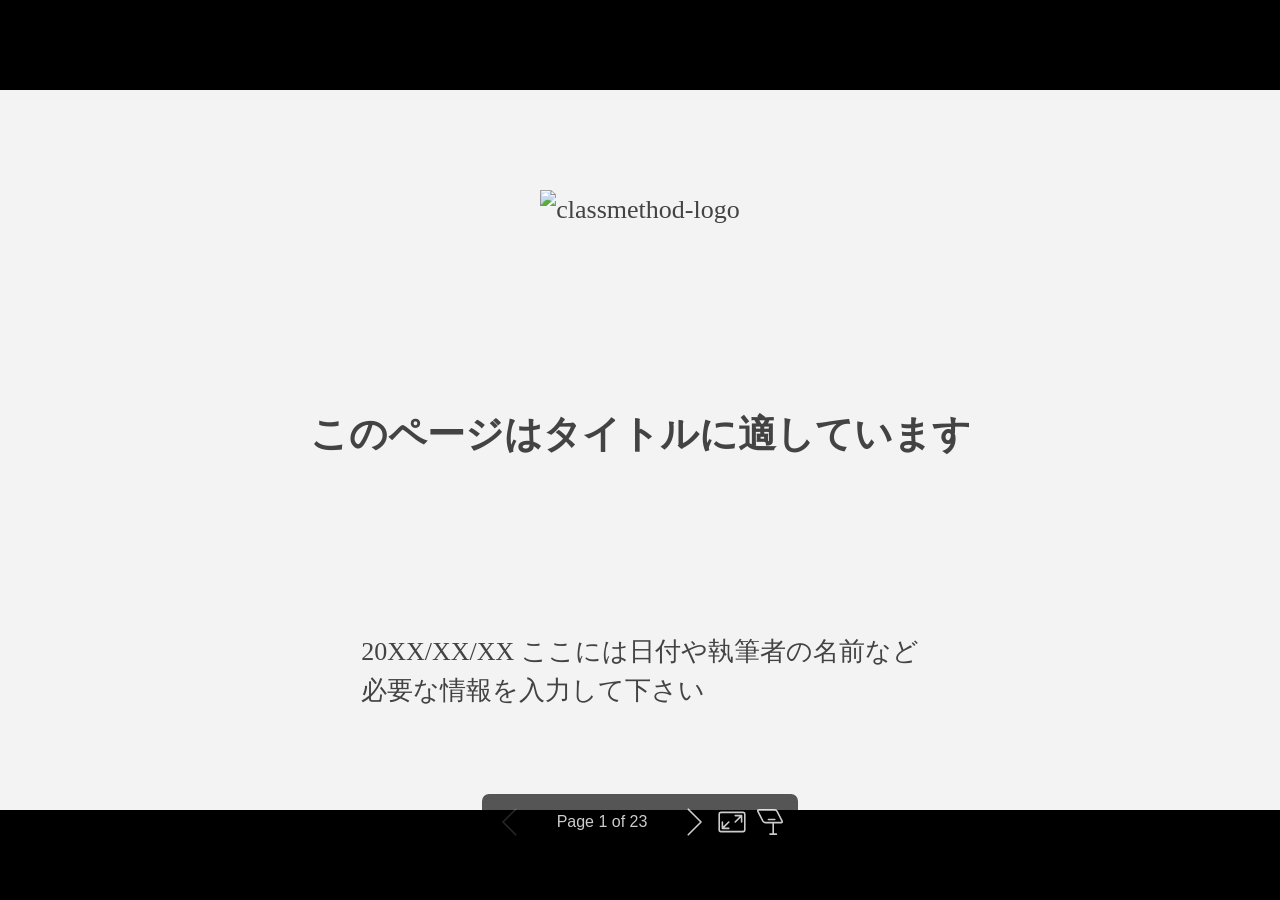
==== commit 4c215edf: "小さい文字の対応とその他調整" ====
--- a/sample-slide.html
+++ b/sample-slide.html
@@ -7,7 +7,7 @@
  * @auto-scaling true
  * @size 16:9 1280px 720px
  * @size 4:3 960px 720px
- */div#\:\$p > svg > foreignObject > section{--base-size-4:calc(var(--marpit-root-font-size, 1rem) * 0.25);--base-size-8:calc(var(--marpit-root-font-size, 1rem) * 0.5);--base-size-16:calc(var(--marpit-root-font-size, 1rem) * 1);--base-size-24:calc(var(--marpit-root-font-size, 1rem) * 1.5);--base-size-40:calc(var(--marpit-root-font-size, 1rem) * 2.5);--base-text-weight-normal:400;--base-text-weight-medium:500;--base-text-weight-semibold:600;--fontStack-monospace:ui-monospace, SFMono-Regular, SF Mono, Menlo, Consolas, Liberation Mono, monospace;--fgColor-accent:Highlight;}div#\:\$p > svg > foreignObject > section [data-theme=light],div#\:\$p > svg > foreignObject > section{color-scheme:light;--focus-outlineColor:#0969da;--fgColor-default:#1f2328;--fgColor-muted:#59636e;--fgColor-accent:#0969da;--fgColor-success:#1a7f37;--fgColor-attention:#9a6700;--fgColor-danger:#d1242f;--fgColor-done:#8250df;--bgColor-default:#fff;--bgColor-muted:#f6f8fa;--bgColor-neutral-muted:#818b981f;--bgColor-attention-muted:#fff8c5;--borderColor-default:#d1d9e0;--borderColor-muted:#d1d9e0b3;--borderColor-neutral-muted:#d1d9e0b3;--borderColor-accent-emphasis:#0969da;--borderColor-success-emphasis:#1a7f37;--borderColor-attention-emphasis:#9a6700;--borderColor-danger-emphasis:#cf222e;--borderColor-done-emphasis:#8250df;--color-prettylights-syntax-comment:#59636e;--color-prettylights-syntax-constant:#0550ae;--color-prettylights-syntax-constant-other-reference-link:#0a3069;--color-prettylights-syntax-entity:#6639ba;--color-prettylights-syntax-storage-modifier-import:#1f2328;--color-prettylights-syntax-entity-tag:#0550ae;--color-prettylights-syntax-keyword:#cf222e;--color-prettylights-syntax-string:#0a3069;--color-prettylights-syntax-variable:#953800;--color-prettylights-syntax-brackethighlighter-unmatched:#82071e;--color-prettylights-syntax-brackethighlighter-angle:#59636e;--color-prettylights-syntax-invalid-illegal-text:#f6f8fa;--color-prettylights-syntax-invalid-illegal-bg:#82071e;--color-prettylights-syntax-carriage-return-text:#f6f8fa;--color-prettylights-syntax-carriage-return-bg:#cf222e;--color-prettylights-syntax-string-regexp:#116329;--color-prettylights-syntax-markup-list:#3b2300;--color-prettylights-syntax-markup-heading:#0550ae;--color-prettylights-syntax-markup-italic:#1f2328;--color-prettylights-syntax-markup-bold:#1f2328;--color-prettylights-syntax-markup-deleted-text:#82071e;--color-prettylights-syntax-markup-deleted-bg:#ffebe9;--color-prettylights-syntax-markup-inserted-text:#116329;--color-prettylights-syntax-markup-inserted-bg:#dafbe1;--color-prettylights-syntax-markup-changed-text:#953800;--color-prettylights-syntax-markup-changed-bg:#ffd8b5;--color-prettylights-syntax-markup-ignored-text:#d1d9e0;--color-prettylights-syntax-markup-ignored-bg:#0550ae;--color-prettylights-syntax-meta-diff-range:#8250df;--color-prettylights-syntax-sublimelinter-gutter-mark:#818b98;}div#\:\$p > svg > foreignObject > section [data-theme=dark],div#\:\$p > svg > foreignObject > section:where(.invert){color-scheme:dark;--focus-outlineColor:#1f6feb;--fgColor-default:#f0f6fc;--fgColor-muted:#9198a1;--fgColor-accent:#4493f8;--fgColor-success:#3fb950;--fgColor-attention:#d29922;--fgColor-danger:#f85149;--fgColor-done:#ab7df8;--bgColor-default:#0d1117;--bgColor-muted:#151b23;--bgColor-neutral-muted:#656c7633;--bgColor-attention-muted:#bb800926;--borderColor-default:#3d444d;--borderColor-muted:#3d444db3;--borderColor-neutral-muted:#3d444db3;--borderColor-accent-emphasis:#1f6feb;--borderColor-success-emphasis:#238636;--borderColor-attention-emphasis:#9e6a03;--borderColor-danger-emphasis:#da3633;--borderColor-done-emphasis:#8957e5;--color-prettylights-syntax-comment:#9198a1;--color-prettylights-syntax-constant:#79c0ff;--color-prettylights-syntax-constant-other-reference-link:#a5d6ff;--color-prettylights-syntax-entity:#d2a8ff;--color-prettylights-syntax-storage-modifier-import:#f0f6fc;--color-prettylights-syntax-entity-tag:#7ee787;--color-prettylights-syntax-keyword:#ff7b72;--color-prettylights-syntax-string:#a5d6ff;--color-prettylights-syntax-variable:#ffa657;--color-prettylights-syntax-brackethighlighter-unmatched:#f85149;--color-prettylights-syntax-brackethighlighter-angle:#9198a1;--color-prettylights-syntax-invalid-illegal-text:#f0f6fc;--color-prettylights-syntax-invalid-illegal-bg:#8e1519;--color-prettylights-syntax-carriage-return-text:#f0f6fc;--color-prettylights-syntax-carriage-return-bg:#b62324;--color-prettylights-syntax-string-regexp:#7ee787;--color-prettylights-syntax-markup-list:#f2cc60;--color-prettylights-syntax-markup-heading:#1f6feb;--color-prettylights-syntax-markup-italic:#f0f6fc;--color-prettylights-syntax-markup-bold:#f0f6fc;--color-prettylights-syntax-markup-deleted-text:#ffdcd7;--color-prettylights-syntax-markup-deleted-bg:#67060c;--color-prettylights-syntax-markup-inserted-text:#aff5b4;--color-prettylights-syntax-markup-inserted-bg:#033a16;--color-prettylights-syntax-markup-changed-text:#ffdfb6;--color-prettylights-syntax-markup-changed-bg:#5a1e02;--color-prettylights-syntax-markup-ignored-text:#f0f6fc;--color-prettylights-syntax-markup-ignored-bg:#1158c7;--color-prettylights-syntax-meta-diff-range:#d2a8ff;--color-prettylights-syntax-sublimelinter-gutter-mark:#3d444d;}div#\:\$p > svg > foreignObject > section{-ms-text-size-adjust:100%;-webkit-text-size-adjust:100%;background-color:var(--bgColor-default);color:var(--fgColor-default);font-family:-apple-system,BlinkMacSystemFont,Segoe UI,Noto Sans,Helvetica,Arial,sans-serif,Apple Color Emoji,Segoe UI Emoji;font-size:16px;line-height:1.5;margin:0;word-wrap:break-word}div#\:\$p > svg > foreignObject > section{--marpit-root-font-size:16px;}div#\:\$p > svg > foreignObject > section :is(h1, marp-h1):hover .anchor .octicon-link:before,div#\:\$p > svg > foreignObject > section :is(h2, marp-h2):hover .anchor .octicon-link:before,div#\:\$p > svg > foreignObject > section :is(h3, marp-h3):hover .anchor .octicon-link:before,div#\:\$p > svg > foreignObject > section :is(h4, marp-h4):hover .anchor .octicon-link:before,div#\:\$p > svg > foreignObject > section :is(h5, marp-h5):hover .anchor .octicon-link:before,div#\:\$p > svg > foreignObject > section :is(h6, marp-h6):hover .anchor .octicon-link:before{background-color:currentColor;content:" ";display:inline-block;height:16px;-webkit-mask-image:url('data:image/svg+xml;charset=utf-8,<svg xmlns="http://www.w3.org/2000/svg" aria-hidden="true" viewBox="0 0 16 16"><path fill-rule="evenodd" d="M7.775 3.275a.75.75 0 0 0 1.06 1.06l1.25-1.25a2 2 0 1 1 2.83 2.83l-2.5 2.5a2 2 0 0 1-2.83 0 .75.75 0 0 0-1.06 1.06 3.5 3.5 0 0 0 4.95 0l2.5-2.5a3.5 3.5 0 0 0-4.95-4.95zm-4.69 9.64a2 2 0 0 1 0-2.83l2.5-2.5a2 2 0 0 1 2.83 0 .75.75 0 0 0 1.06-1.06 3.5 3.5 0 0 0-4.95 0l-2.5 2.5a3.5 3.5 0 0 0 4.95 4.95l1.25-1.25a.75.75 0 0 0-1.06-1.06l-1.25 1.25a2 2 0 0 1-2.83 0"/></svg>');mask-image:url('data:image/svg+xml;charset=utf-8,<svg xmlns="http://www.w3.org/2000/svg" aria-hidden="true" viewBox="0 0 16 16"><path fill-rule="evenodd" d="M7.775 3.275a.75.75 0 0 0 1.06 1.06l1.25-1.25a2 2 0 1 1 2.83 2.83l-2.5 2.5a2 2 0 0 1-2.83 0 .75.75 0 0 0-1.06 1.06 3.5 3.5 0 0 0 4.95 0l2.5-2.5a3.5 3.5 0 0 0-4.95-4.95zm-4.69 9.64a2 2 0 0 1 0-2.83l2.5-2.5a2 2 0 0 1 2.83 0 .75.75 0 0 0 1.06-1.06 3.5 3.5 0 0 0-4.95 0l-2.5 2.5a3.5 3.5 0 0 0 4.95 4.95l1.25-1.25a.75.75 0 0 0-1.06-1.06l-1.25 1.25a2 2 0 0 1-2.83 0"/></svg>');width:16px}div#\:\$p > svg > foreignObject > section details,div#\:\$p > svg > foreignObject > section figcaption,div#\:\$p > svg > foreignObject > section figure{display:block}div#\:\$p > svg > foreignObject > section summary{display:list-item}div#\:\$p > svg > foreignObject > section [hidden]{display:none!important}div#\:\$p > svg > foreignObject > section a{background-color:transparent;color:var(--fgColor-accent);text-decoration:none}div#\:\$p > svg > foreignObject > section abbr[title]{border-bottom:none;-webkit-text-decoration:underline dotted;text-decoration:underline dotted}div#\:\$p > svg > foreignObject > section b,div#\:\$p > svg > foreignObject > section strong{font-weight:var(--base-text-weight-semibold, 600)}div#\:\$p > svg > foreignObject > section dfn{font-style:italic}div#\:\$p > svg > foreignObject > section :is(h1, marp-h1){border-bottom:1px solid var(--borderColor-muted);font-size:2em;font-weight:var(--base-text-weight-semibold, 600);margin:.67em 0;padding-bottom:.3em}div#\:\$p > svg > foreignObject > section mark{background-color:var(--bgColor-attention-muted);color:var(--fgColor-default)}div#\:\$p > svg > foreignObject > section small{font-size:90%}div#\:\$p > svg > foreignObject > section sub,div#\:\$p > svg > foreignObject > section sup{font-size:75%;line-height:0;position:relative;vertical-align:baseline}div#\:\$p > svg > foreignObject > section sub{bottom:-.25em}div#\:\$p > svg > foreignObject > section sup{top:-.5em}div#\:\$p > svg > foreignObject > section img{border-style:none;box-sizing:content-box;max-width:100%}div#\:\$p > svg > foreignObject > section code,div#\:\$p > svg > foreignObject > section kbd,div#\:\$p > svg > foreignObject > section :is(pre, marp-pre),div#\:\$p > svg > foreignObject > section samp{font-family:monospace;font-size:1em}div#\:\$p > svg > foreignObject > section figure{margin:1em var(--base-size-40)}div#\:\$p > svg > foreignObject > section hr{background:transparent;background-color:var(--borderColor-default);border:0;box-sizing:content-box;height:.25em;margin:var(--base-size-24) 0;overflow:hidden;padding:0}div#\:\$p > svg > foreignObject > section input{font:inherit;font-family:inherit;font-size:inherit;line-height:inherit;margin:0;overflow:visible}div#\:\$p > svg > foreignObject > section [type=button],div#\:\$p > svg > foreignObject > section [type=reset],div#\:\$p > svg > foreignObject > section [type=submit]{-webkit-appearance:button;-moz-appearance:button;appearance:button}div#\:\$p > svg > foreignObject > section [type=checkbox],div#\:\$p > svg > foreignObject > section [type=radio]{box-sizing:border-box;padding:0}div#\:\$p > svg > foreignObject > section [type=number]::-webkit-inner-spin-button,div#\:\$p > svg > foreignObject > section [type=number]::-webkit-outer-spin-button{height:auto}div#\:\$p > svg > foreignObject > section [type=search]::-webkit-search-cancel-button,div#\:\$p > svg > foreignObject > section [type=search]::-webkit-search-decoration{-webkit-appearance:none;appearance:none}div#\:\$p > svg > foreignObject > section ::-webkit-input-placeholder{color:inherit;opacity:.54}div#\:\$p > svg > foreignObject > section ::-webkit-file-upload-button{-webkit-appearance:button;appearance:button;font:inherit}div#\:\$p > svg > foreignObject > section a:hover{text-decoration:underline}div#\:\$p > svg > foreignObject > section ::-moz-placeholder{color:var(--fgColor-muted);opacity:1}div#\:\$p > svg > foreignObject > section ::placeholder{color:var(--fgColor-muted);opacity:1}div#\:\$p > svg > foreignObject > section hr:after,div#\:\$p > svg > foreignObject > section hr:before{content:"";display:table}div#\:\$p > svg > foreignObject > section hr:after{clear:both}div#\:\$p > svg > foreignObject > section table{border-collapse:collapse;border-spacing:0;display:block;font-variant:tabular-nums;max-width:100%;overflow:auto;width:-moz-max-content;width:max-content}div#\:\$p > svg > foreignObject > section td,div#\:\$p > svg > foreignObject > section th{padding:0}div#\:\$p > svg > foreignObject > section details summary{cursor:pointer}div#\:\$p > svg > foreignObject > section [role=button]:focus,div#\:\$p > svg > foreignObject > section a:focus,div#\:\$p > svg > foreignObject > section input[type=checkbox]:focus,div#\:\$p > svg > foreignObject > section input[type=radio]:focus{box-shadow:none;outline:2px solid var(--focus-outlineColor);outline-offset:-2px}div#\:\$p > svg > foreignObject > section [role=button]:focus:not(:focus-visible),div#\:\$p > svg > foreignObject > section a:focus:not(:focus-visible),div#\:\$p > svg > foreignObject > section input[type=checkbox]:focus:not(:focus-visible),div#\:\$p > svg > foreignObject > section input[type=radio]:focus:not(:focus-visible){outline:1px solid transparent}div#\:\$p > svg > foreignObject > section [role=button]:focus-visible,div#\:\$p > svg > foreignObject > section a:focus-visible,div#\:\$p > svg > foreignObject > section input[type=checkbox]:focus-visible,div#\:\$p > svg > foreignObject > section input[type=radio]:focus-visible{box-shadow:none;outline:2px solid var(--focus-outlineColor);outline-offset:-2px}div#\:\$p > svg > foreignObject > section a:not([class]):focus,div#\:\$p > svg > foreignObject > section a:not([class]):focus-visible,div#\:\$p > svg > foreignObject > section input[type=checkbox]:focus,div#\:\$p > svg > foreignObject > section input[type=checkbox]:focus-visible,div#\:\$p > svg > foreignObject > section input[type=radio]:focus,div#\:\$p > svg > foreignObject > section input[type=radio]:focus-visible{outline-offset:0}div#\:\$p > svg > foreignObject > section kbd{background-color:var(--bgColor-muted);border-bottom-color:var(--borderColor-neutral-muted);border:1px solid var(--borderColor-neutral-muted);border-radius:6px;box-shadow:inset 0 -1px 0 var(--borderColor-neutral-muted);color:var(--fgColor-default);display:inline-block;font:11px var(--fontStack-monospace, ui-monospace, SFMono-Regular, SF Mono, Menlo, Consolas, Liberation Mono, monospace);line-height:10px;padding:var(--base-size-4);vertical-align:middle}div#\:\$p > svg > foreignObject > section :is(h1, marp-h1),div#\:\$p > svg > foreignObject > section :is(h2, marp-h2),div#\:\$p > svg > foreignObject > section :is(h3, marp-h3),div#\:\$p > svg > foreignObject > section :is(h4, marp-h4),div#\:\$p > svg > foreignObject > section :is(h5, marp-h5),div#\:\$p > svg > foreignObject > section :is(h6, marp-h6){font-weight:var(--base-text-weight-semibold, 600);line-height:1.25;margin-bottom:var(--base-size-16);margin-top:var(--base-size-24)}div#\:\$p > svg > foreignObject > section :is(h2, marp-h2){border-bottom:1px solid var(--borderColor-muted);font-size:1.5em;padding-bottom:.3em}div#\:\$p > svg > foreignObject > section :is(h2, marp-h2),div#\:\$p > svg > foreignObject > section :is(h3, marp-h3){font-weight:var(--base-text-weight-semibold, 600)}div#\:\$p > svg > foreignObject > section :is(h3, marp-h3){font-size:1.25em}div#\:\$p > svg > foreignObject > section :is(h4, marp-h4){font-size:1em}div#\:\$p > svg > foreignObject > section :is(h4, marp-h4),div#\:\$p > svg > foreignObject > section :is(h5, marp-h5){font-weight:var(--base-text-weight-semibold, 600)}div#\:\$p > svg > foreignObject > section :is(h5, marp-h5){font-size:.875em}div#\:\$p > svg > foreignObject > section :is(h6, marp-h6){color:var(--fgColor-muted);font-size:.85em;font-weight:var(--base-text-weight-semibold, 600)}div#\:\$p > svg > foreignObject > section p{margin-bottom:10px;margin-top:0}div#\:\$p > svg > foreignObject > section blockquote{border-left:.25em solid var(--borderColor-default);color:var(--fgColor-muted);margin:0;padding:0 1em}div#\:\$p > svg > foreignObject > section ol,div#\:\$p > svg > foreignObject > section ul{margin-bottom:0;margin-top:0;padding-left:2em}div#\:\$p > svg > foreignObject > section ol ol,div#\:\$p > svg > foreignObject > section ul ol{list-style-type:lower-roman}div#\:\$p > svg > foreignObject > section ol ol ol,div#\:\$p > svg > foreignObject > section ol ul ol,div#\:\$p > svg > foreignObject > section ul ol ol,div#\:\$p > svg > foreignObject > section ul ul ol{list-style-type:lower-alpha}div#\:\$p > svg > foreignObject > section dd{margin-left:0}div#\:\$p > svg > foreignObject > section code,div#\:\$p > svg > foreignObject > section :is(pre, marp-pre),div#\:\$p > svg > foreignObject > section samp,div#\:\$p > svg > foreignObject > section tt{font-family:var(--fontStack-monospace, ui-monospace, SFMono-Regular, SF Mono, Menlo, Consolas, Liberation Mono, monospace);font-size:12px}div#\:\$p > svg > foreignObject > section :is(pre, marp-pre){margin-bottom:0;margin-top:0;word-wrap:normal}div#\:\$p > svg > foreignObject > section .octicon{display:inline-block;overflow:visible!important;vertical-align:text-bottom;fill:currentColor}div#\:\$p > svg > foreignObject > section input::-webkit-inner-spin-button,div#\:\$p > svg > foreignObject > section input::-webkit-outer-spin-button{-webkit-appearance:none;appearance:none;margin:0}div#\:\$p > svg > foreignObject > section .mr-2{margin-right:var(--base-size-8, 8px)!important}div#\:\$p > svg > foreignObject > section:after,div#\:\$p > svg > foreignObject > section:before{display:table}div#\:\$p > svg > foreignObject > section:after{clear:both}div#\:\$p > svg > foreignObject > section>:first-child{margin-top:0!important}div#\:\$p > svg > foreignObject > section>:last-child{margin-bottom:0!important}div#\:\$p > svg > foreignObject > section a:not([href]){color:inherit;text-decoration:none}div#\:\$p > svg > foreignObject > section .absent{color:var(--fgColor-danger)}div#\:\$p > svg > foreignObject > section .anchor{float:left;line-height:1;margin-left:-20px;padding-right:var(--base-size-4)}div#\:\$p > svg > foreignObject > section .anchor:focus{outline:none}div#\:\$p > svg > foreignObject > section blockquote,div#\:\$p > svg > foreignObject > section details,div#\:\$p > svg > foreignObject > section dl,div#\:\$p > svg > foreignObject > section ol,div#\:\$p > svg > foreignObject > section p,div#\:\$p > svg > foreignObject > section :is(pre, marp-pre),div#\:\$p > svg > foreignObject > section table,div#\:\$p > svg > foreignObject > section ul{margin-bottom:var(--base-size-16);margin-top:0}div#\:\$p > svg > foreignObject > section blockquote>:first-child{margin-top:0}div#\:\$p > svg > foreignObject > section blockquote>:last-child{margin-bottom:0}div#\:\$p > svg > foreignObject > section :is(h1, marp-h1) .octicon-link,div#\:\$p > svg > foreignObject > section :is(h2, marp-h2) .octicon-link,div#\:\$p > svg > foreignObject > section :is(h3, marp-h3) .octicon-link,div#\:\$p > svg > foreignObject > section :is(h4, marp-h4) .octicon-link,div#\:\$p > svg > foreignObject > section :is(h5, marp-h5) .octicon-link,div#\:\$p > svg > foreignObject > section :is(h6, marp-h6) .octicon-link{color:var(--fgColor-default);vertical-align:middle;visibility:hidden}div#\:\$p > svg > foreignObject > section :is(h1, marp-h1):hover .anchor,div#\:\$p > svg > foreignObject > section :is(h2, marp-h2):hover .anchor,div#\:\$p > svg > foreignObject > section :is(h3, marp-h3):hover .anchor,div#\:\$p > svg > foreignObject > section :is(h4, marp-h4):hover .anchor,div#\:\$p > svg > foreignObject > section :is(h5, marp-h5):hover .anchor,div#\:\$p > svg > foreignObject > section :is(h6, marp-h6):hover .anchor{text-decoration:none}div#\:\$p > svg > foreignObject > section :is(h1, marp-h1):hover .anchor .octicon-link,div#\:\$p > svg > foreignObject > section :is(h2, marp-h2):hover .anchor .octicon-link,div#\:\$p > svg > foreignObject > section :is(h3, marp-h3):hover .anchor .octicon-link,div#\:\$p > svg > foreignObject > section :is(h4, marp-h4):hover .anchor .octicon-link,div#\:\$p > svg > foreignObject > section :is(h5, marp-h5):hover .anchor .octicon-link,div#\:\$p > svg > foreignObject > section :is(h6, marp-h6):hover .anchor .octicon-link{visibility:visible}div#\:\$p > svg > foreignObject > section :is(h1, marp-h1) code,div#\:\$p > svg > foreignObject > section :is(h1, marp-h1) tt,div#\:\$p > svg > foreignObject > section :is(h2, marp-h2) code,div#\:\$p > svg > foreignObject > section :is(h2, marp-h2) tt,div#\:\$p > svg > foreignObject > section :is(h3, marp-h3) code,div#\:\$p > svg > foreignObject > section :is(h3, marp-h3) tt,div#\:\$p > svg > foreignObject > section :is(h4, marp-h4) code,div#\:\$p > svg > foreignObject > section :is(h4, marp-h4) tt,div#\:\$p > svg > foreignObject > section :is(h5, marp-h5) code,div#\:\$p > svg > foreignObject > section :is(h5, marp-h5) tt,div#\:\$p > svg > foreignObject > section :is(h6, marp-h6) code,div#\:\$p > svg > foreignObject > section :is(h6, marp-h6) tt{font-size:inherit;padding:0 .2em}div#\:\$p > svg > foreignObject > section summary :is(h1, marp-h1),div#\:\$p > svg > foreignObject > section summary :is(h2, marp-h2),div#\:\$p > svg > foreignObject > section summary :is(h3, marp-h3),div#\:\$p > svg > foreignObject > section summary :is(h4, marp-h4),div#\:\$p > svg > foreignObject > section summary :is(h5, marp-h5),div#\:\$p > svg > foreignObject > section summary :is(h6, marp-h6){display:inline-block}div#\:\$p > svg > foreignObject > section summary :is(h1, marp-h1) .anchor,div#\:\$p > svg > foreignObject > section summary :is(h2, marp-h2) .anchor,div#\:\$p > svg > foreignObject > section summary :is(h3, marp-h3) .anchor,div#\:\$p > svg > foreignObject > section summary :is(h4, marp-h4) .anchor,div#\:\$p > svg > foreignObject > section summary :is(h5, marp-h5) .anchor,div#\:\$p > svg > foreignObject > section summary :is(h6, marp-h6) .anchor{margin-left:-40px}div#\:\$p > svg > foreignObject > section summary :is(h1, marp-h1),div#\:\$p > svg > foreignObject > section summary :is(h2, marp-h2){border-bottom:0;padding-bottom:0}div#\:\$p > svg > foreignObject > section ol.no-list,div#\:\$p > svg > foreignObject > section ul.no-list{list-style-type:none;padding:0}div#\:\$p > svg > foreignObject > section ol[type="a s"]{list-style-type:lower-alpha}div#\:\$p > svg > foreignObject > section ol[type="A s"]{list-style-type:upper-alpha}div#\:\$p > svg > foreignObject > section ol[type="i s"]{list-style-type:lower-roman}div#\:\$p > svg > foreignObject > section ol[type="I s"]{list-style-type:upper-roman}div#\:\$p > svg > foreignObject > section div>ol:not([type]),div#\:\$p > svg > foreignObject > section ol[type="1"]{list-style-type:decimal}div#\:\$p > svg > foreignObject > section ol ol,div#\:\$p > svg > foreignObject > section ol ul,div#\:\$p > svg > foreignObject > section ul ol,div#\:\$p > svg > foreignObject > section ul ul{margin-bottom:0;margin-top:0}div#\:\$p > svg > foreignObject > section li>p{margin-top:var(--base-size-16)}div#\:\$p > svg > foreignObject > section li+li{margin-top:.25em}div#\:\$p > svg > foreignObject > section dl{padding:0}div#\:\$p > svg > foreignObject > section dl dt{font-size:1em;font-style:italic;font-weight:var(--base-text-weight-semibold, 600);margin-top:var(--base-size-16);padding:0}div#\:\$p > svg > foreignObject > section dl dd{margin-bottom:var(--base-size-16);padding:0 var(--base-size-16)}div#\:\$p > svg > foreignObject > section table th{font-weight:var(--base-text-weight-semibold, 600)}div#\:\$p > svg > foreignObject > section table td,div#\:\$p > svg > foreignObject > section table th{border:1px solid var(--borderColor-default);padding:6px 13px}div#\:\$p > svg > foreignObject > section table td>:last-child{margin-bottom:0}div#\:\$p > svg > foreignObject > section table tr{background-color:var(--bgColor-default);border-top:1px solid var(--borderColor-muted)}div#\:\$p > svg > foreignObject > section table tr:nth-child(2n){background-color:var(--bgColor-muted)}div#\:\$p > svg > foreignObject > section table img{background-color:transparent}div#\:\$p > svg > foreignObject > section img[align=right]{padding-left:20px}div#\:\$p > svg > foreignObject > section img[align=left]{padding-right:20px}div#\:\$p > svg > foreignObject > section .emoji{background-color:transparent;max-width:none;vertical-align:text-top}div#\:\$p > svg > foreignObject > section :is(span, marp-span).frame,div#\:\$p > svg > foreignObject > section :is(span, marp-span).frame>:is(span, marp-span){display:block;overflow:hidden}div#\:\$p > svg > foreignObject > section :is(span, marp-span).frame>:is(span, marp-span){border:1px solid var(--borderColor-default);float:left;margin:13px 0 0;padding:7px;width:auto}div#\:\$p > svg > foreignObject > section :is(span, marp-span).frame :is(span, marp-span) img{display:block;float:left}div#\:\$p > svg > foreignObject > section :is(span, marp-span).frame :is(span, marp-span) :is(span, marp-span){clear:both;color:var(--fgColor-default);display:block;padding:5px 0 0}div#\:\$p > svg > foreignObject > section :is(span, marp-span).align-center{clear:both;display:block;overflow:hidden}div#\:\$p > svg > foreignObject > section :is(span, marp-span).align-center>:is(span, marp-span){display:block;margin:13px auto 0;overflow:hidden;text-align:center}div#\:\$p > svg > foreignObject > section :is(span, marp-span).align-center :is(span, marp-span) img{margin:0 auto;text-align:center}div#\:\$p > svg > foreignObject > section :is(span, marp-span).align-right{clear:both;display:block;overflow:hidden}div#\:\$p > svg > foreignObject > section :is(span, marp-span).align-right>:is(span, marp-span){display:block;margin:13px 0 0;overflow:hidden;text-align:right}div#\:\$p > svg > foreignObject > section :is(span, marp-span).align-right :is(span, marp-span) img{margin:0;text-align:right}div#\:\$p > svg > foreignObject > section :is(span, marp-span).float-left{display:block;float:left;margin-right:13px;overflow:hidden}div#\:\$p > svg > foreignObject > section :is(span, marp-span).float-left :is(span, marp-span){margin:13px 0 0}div#\:\$p > svg > foreignObject > section :is(span, marp-span).float-right{display:block;float:right;margin-left:13px;overflow:hidden}div#\:\$p > svg > foreignObject > section :is(span, marp-span).float-right>:is(span, marp-span){display:block;margin:13px auto 0;overflow:hidden;text-align:right}div#\:\$p > svg > foreignObject > section code,div#\:\$p > svg > foreignObject > section tt{background-color:var(--bgColor-neutral-muted);border-radius:6px;font-size:85%;margin:0;padding:.2em .4em;white-space:break-spaces}div#\:\$p > svg > foreignObject > section code br,div#\:\$p > svg > foreignObject > section tt br{display:none}div#\:\$p > svg > foreignObject > section del code{text-decoration:inherit}div#\:\$p > svg > foreignObject > section samp{font-size:85%}div#\:\$p > svg > foreignObject > section :is(pre, marp-pre) code{font-size:100%}div#\:\$p > svg > foreignObject > section :is(pre, marp-pre)>code{background:transparent;border:0;margin:0;padding:0;white-space:pre;word-break:normal}div#\:\$p > svg > foreignObject > section .highlight{margin-bottom:var(--base-size-16)}div#\:\$p > svg > foreignObject > section .highlight :is(pre, marp-pre){margin-bottom:0;word-break:normal}div#\:\$p > svg > foreignObject > section :is(pre, marp-pre){background-color:var(--bgColor-muted);border-radius:6px;color:var(--fgColor-default);font-size:85%;line-height:1.45;overflow:auto;padding:var(--base-size-16)}div#\:\$p > svg > foreignObject > section :is(pre, marp-pre) code,div#\:\$p > svg > foreignObject > section :is(pre, marp-pre) tt{display:inline;line-height:inherit;margin:0;max-width:auto;overflow:visible;padding:0;word-wrap:normal;background-color:transparent;border:0}div#\:\$p > svg > foreignObject > section .csv-data td,div#\:\$p > svg > foreignObject > section .csv-data th{font-size:12px;line-height:1;overflow:hidden;padding:5px;text-align:left;white-space:nowrap}div#\:\$p > svg > foreignObject > section .csv-data .blob-num{background:var(--bgColor-default);border:0;padding:10px var(--base-size-8) 9px;text-align:right}div#\:\$p > svg > foreignObject > section .csv-data tr{border-top:0}div#\:\$p > svg > foreignObject > section .csv-data th{background:var(--bgColor-muted);border-top:0;font-weight:var(--base-text-weight-semibold, 600)}div#\:\$p > svg > foreignObject > section [data-footnote-ref]:before{content:"["}div#\:\$p > svg > foreignObject > section [data-footnote-ref]:after{content:"]"}div#\:\$p > svg > foreignObject > section .footnotes{border-top:1px solid var(--borderColor-default);color:var(--fgColor-muted);font-size:12px}div#\:\$p > svg > foreignObject > section div#\:\$p > svg > foreignObject > section section.footnotes{--marpit-root-font-size:12px;}div#\:\$p > svg > foreignObject > section .footnotes ol,div#\:\$p > svg > foreignObject > section .footnotes ol ul{padding-left:var(--base-size-16)}div#\:\$p > svg > foreignObject > section .footnotes ol ul{display:inline-block;margin-top:var(--base-size-16)}div#\:\$p > svg > foreignObject > section .footnotes li{position:relative}div#\:\$p > svg > foreignObject > section .footnotes li:target:before{border:2px solid var(--borderColor-accent-emphasis);border-radius:6px;bottom:calc(var(--base-size-8)*-1);content:"";left:calc(var(--base-size-24)*-1);pointer-events:none;position:absolute;right:calc(var(--base-size-8)*-1);top:calc(var(--base-size-8)*-1)}div#\:\$p > svg > foreignObject > section .footnotes li:target{color:var(--fgColor-default)}div#\:\$p > svg > foreignObject > section .footnotes .data-footnote-backref g-emoji{font-family:monospace}div#\:\$p > svg > foreignObject > section body:has(:modal){padding-right:var(--dialog-scrollgutter)!important}div#\:\$p > svg > foreignObject > section .pl-c{color:var(--color-prettylights-syntax-comment)}div#\:\$p > svg > foreignObject > section .pl-c1,div#\:\$p > svg > foreignObject > section .pl-s .pl-v{color:var(--color-prettylights-syntax-constant)}div#\:\$p > svg > foreignObject > section .pl-e,div#\:\$p > svg > foreignObject > section .pl-en{color:var(--color-prettylights-syntax-entity)}div#\:\$p > svg > foreignObject > section .pl-s .pl-s1,div#\:\$p > svg > foreignObject > section .pl-smi{color:var(--color-prettylights-syntax-storage-modifier-import)}div#\:\$p > svg > foreignObject > section .pl-ent{color:var(--color-prettylights-syntax-entity-tag)}div#\:\$p > svg > foreignObject > section .pl-k{color:var(--color-prettylights-syntax-keyword)}div#\:\$p > svg > foreignObject > section .pl-pds,div#\:\$p > svg > foreignObject > section .pl-s,div#\:\$p > svg > foreignObject > section .pl-s .pl-pse .pl-s1,div#\:\$p > svg > foreignObject > section .pl-sr,div#\:\$p > svg > foreignObject > section .pl-sr .pl-cce,div#\:\$p > svg > foreignObject > section .pl-sr .pl-sra,div#\:\$p > svg > foreignObject > section .pl-sr .pl-sre{color:var(--color-prettylights-syntax-string)}div#\:\$p > svg > foreignObject > section .pl-smw,div#\:\$p > svg > foreignObject > section .pl-v{color:var(--color-prettylights-syntax-variable)}div#\:\$p > svg > foreignObject > section .pl-bu{color:var(--color-prettylights-syntax-brackethighlighter-unmatched)}div#\:\$p > svg > foreignObject > section .pl-ii{background-color:var(--color-prettylights-syntax-invalid-illegal-bg);color:var(--color-prettylights-syntax-invalid-illegal-text)}div#\:\$p > svg > foreignObject > section .pl-c2{background-color:var(--color-prettylights-syntax-carriage-return-bg);color:var(--color-prettylights-syntax-carriage-return-text)}div#\:\$p > svg > foreignObject > section .pl-sr .pl-cce{color:var(--color-prettylights-syntax-string-regexp);font-weight:700}div#\:\$p > svg > foreignObject > section .pl-ml{color:var(--color-prettylights-syntax-markup-list)}div#\:\$p > svg > foreignObject > section .pl-mh,div#\:\$p > svg > foreignObject > section .pl-mh .pl-en,div#\:\$p > svg > foreignObject > section .pl-ms{color:var(--color-prettylights-syntax-markup-heading);font-weight:700}div#\:\$p > svg > foreignObject > section .pl-mi{color:var(--color-prettylights-syntax-markup-italic);font-style:italic}div#\:\$p > svg > foreignObject > section .pl-mb{color:var(--color-prettylights-syntax-markup-bold);font-weight:700}div#\:\$p > svg > foreignObject > section .pl-md{background-color:var(--color-prettylights-syntax-markup-deleted-bg);color:var(--color-prettylights-syntax-markup-deleted-text)}div#\:\$p > svg > foreignObject > section .pl-mi1{background-color:var(--color-prettylights-syntax-markup-inserted-bg);color:var(--color-prettylights-syntax-markup-inserted-text)}div#\:\$p > svg > foreignObject > section .pl-mc{background-color:var(--color-prettylights-syntax-markup-changed-bg);color:var(--color-prettylights-syntax-markup-changed-text)}div#\:\$p > svg > foreignObject > section .pl-mi2{background-color:var(--color-prettylights-syntax-markup-ignored-bg);color:var(--color-prettylights-syntax-markup-ignored-text)}div#\:\$p > svg > foreignObject > section .pl-mdr{color:var(--color-prettylights-syntax-meta-diff-range);font-weight:700}div#\:\$p > svg > foreignObject > section .pl-ba{color:var(--color-prettylights-syntax-brackethighlighter-angle)}div#\:\$p > svg > foreignObject > section .pl-sg{color:var(--color-prettylights-syntax-sublimelinter-gutter-mark)}div#\:\$p > svg > foreignObject > section .pl-corl{color:var(--color-prettylights-syntax-constant-other-reference-link);text-decoration:underline}div#\:\$p > svg > foreignObject > section [role=button]:focus:not(:focus-visible),div#\:\$p > svg > foreignObject > section [role=tabpanel][tabindex="0"]:focus:not(:focus-visible),div#\:\$p > svg > foreignObject > section a:focus:not(:focus-visible),div#\:\$p > svg > foreignObject > section button:focus:not(:focus-visible),div#\:\$p > svg > foreignObject > section summary:focus:not(:focus-visible){box-shadow:none;outline:none}div#\:\$p > svg > foreignObject > section [tabindex="0"]:focus:not(:focus-visible),div#\:\$p > svg > foreignObject > section details-dialog:focus:not(:focus-visible){outline:none}div#\:\$p > svg > foreignObject > section g-emoji{display:inline-block;font-family:Apple Color Emoji,Segoe UI Emoji,Segoe UI Symbol;font-size:1em;font-style:normal!important;font-weight:var(--base-text-weight-normal, 400);line-height:1;min-width:1ch;vertical-align:-.075em}div#\:\$p > svg > foreignObject > section g-emoji img{height:1em;width:1em}div#\:\$p > svg > foreignObject > section .task-list-item{list-style-type:none}div#\:\$p > svg > foreignObject > section .task-list-item label{font-weight:var(--base-text-weight-normal, 400)}div#\:\$p > svg > foreignObject > section .task-list-item.enabled label{cursor:pointer}div#\:\$p > svg > foreignObject > section .task-list-item+.task-list-item{margin-top:var(--base-size-4)}div#\:\$p > svg > foreignObject > section .task-list-item .handle{display:none}div#\:\$p > svg > foreignObject > section .task-list-item-checkbox{margin:0 .2em .25em -1.4em;vertical-align:middle}div#\:\$p > svg > foreignObject > section ul:dir(rtl) .task-list-item-checkbox{margin:0 -1.6em .25em .2em}div#\:\$p > svg > foreignObject > section ol:dir(rtl) .task-list-item-checkbox{margin:0 -1.6em .25em .2em}div#\:\$p > svg > foreignObject > section .contains-task-list:focus-within .task-list-item-convert-container,div#\:\$p > svg > foreignObject > section .contains-task-list:hover .task-list-item-convert-container{display:block;height:24px;overflow:visible;width:auto;clip:auto}div#\:\$p > svg > foreignObject > section ::-webkit-calendar-picker-indicator{filter:invert(50%)}div#\:\$p > svg > foreignObject > section .markdown-alert{border-left:.25em solid var(--borderColor-default);color:inherit;margin-bottom:var(--base-size-16);padding:var(--base-size-8) var(--base-size-16)}div#\:\$p > svg > foreignObject > section .markdown-alert>:first-child{margin-top:0}div#\:\$p > svg > foreignObject > section .markdown-alert>:last-child{margin-bottom:0}div#\:\$p > svg > foreignObject > section .markdown-alert .markdown-alert-title{align-items:center;display:flex;font-weight:var(--base-text-weight-medium, 500);line-height:1}div#\:\$p > svg > foreignObject > section .markdown-alert.markdown-alert-note{border-left-color:var(--borderColor-accent-emphasis)}div#\:\$p > svg > foreignObject > section .markdown-alert.markdown-alert-note .markdown-alert-title{color:var(--fgColor-accent)}div#\:\$p > svg > foreignObject > section .markdown-alert.markdown-alert-important{border-left-color:var(--borderColor-done-emphasis)}div#\:\$p > svg > foreignObject > section .markdown-alert.markdown-alert-important .markdown-alert-title{color:var(--fgColor-done)}div#\:\$p > svg > foreignObject > section .markdown-alert.markdown-alert-warning{border-left-color:var(--borderColor-attention-emphasis)}div#\:\$p > svg > foreignObject > section .markdown-alert.markdown-alert-warning .markdown-alert-title{color:var(--fgColor-attention)}div#\:\$p > svg > foreignObject > section .markdown-alert.markdown-alert-tip{border-left-color:var(--borderColor-success-emphasis)}div#\:\$p > svg > foreignObject > section .markdown-alert.markdown-alert-tip .markdown-alert-title{color:var(--fgColor-success)}div#\:\$p > svg > foreignObject > section .markdown-alert.markdown-alert-caution{border-left-color:var(--borderColor-danger-emphasis)}div#\:\$p > svg > foreignObject > section .markdown-alert.markdown-alert-caution .markdown-alert-title{color:var(--fgColor-danger)}div#\:\$p > svg > foreignObject > section>:first-child>.heading-element:first-child{margin-top:0!important}div#\:\$p > svg > foreignObject > section .highlight :is(pre, marp-pre):has(+.zeroclipboard-container){min-height:52px}div#\:\$p > svg > foreignObject > section :is(h1, marp-h1){color:var(--h1-color);font-size:1.6em}div#\:\$p > svg > foreignObject > section :is(h1, marp-h1),div#\:\$p > svg > foreignObject > section :is(h2, marp-h2){border-bottom:none}div#\:\$p > svg > foreignObject > section :is(h2, marp-h2){font-size:1.3em}div#\:\$p > svg > foreignObject > section :is(h3, marp-h3){font-size:1.1em}div#\:\$p > svg > foreignObject > section :is(h4, marp-h4){font-size:1.05em}div#\:\$p > svg > foreignObject > section :is(h5, marp-h5){font-size:1em}div#\:\$p > svg > foreignObject > section :is(h6, marp-h6){font-size:.9em}div#\:\$p > svg > foreignObject > section :is(h1, marp-h1) strong,div#\:\$p > svg > foreignObject > section :is(h2, marp-h2) strong,div#\:\$p > svg > foreignObject > section :is(h3, marp-h3) strong,div#\:\$p > svg > foreignObject > section :is(h4, marp-h4) strong,div#\:\$p > svg > foreignObject > section :is(h5, marp-h5) strong,div#\:\$p > svg > foreignObject > section :is(h6, marp-h6) strong{color:var(--heading-strong-color);font-weight:inherit}div#\:\$p > svg > foreignObject > section :is(h1, marp-h1)::part(auto-scaling),div#\:\$p > svg > foreignObject > section :is(h2, marp-h2)::part(auto-scaling),div#\:\$p > svg > foreignObject > section :is(h3, marp-h3)::part(auto-scaling),div#\:\$p > svg > foreignObject > section :is(h4, marp-h4)::part(auto-scaling),div#\:\$p > svg > foreignObject > section :is(h5, marp-h5)::part(auto-scaling),div#\:\$p > svg > foreignObject > section :is(h6, marp-h6)::part(auto-scaling){max-height:563px}div#\:\$p > svg > foreignObject > section hr{height:0;padding-top:.25em}div#\:\$p > svg > foreignObject > section img{background-color:transparent}div#\:\$p > svg > foreignObject > section :is(pre, marp-pre){border:1px solid var(--borderColor-default);line-height:1.15;overflow:visible}div#\:\$p > svg > foreignObject > section :is(pre, marp-pre)::part(auto-scaling){max-height:529px}div#\:\$p > svg > foreignObject > section :is(pre, marp-pre) :where(.hljs){color:var(--color-prettylights-syntax-storage-modifier-import)}div#\:\$p > svg > foreignObject > section :is(pre, marp-pre) :where(.hljs-doctag),div#\:\$p > svg > foreignObject > section :is(pre, marp-pre) :where(.hljs-keyword),div#\:\$p > svg > foreignObject > section :is(pre, marp-pre) :where(.hljs-meta .hljs-keyword),div#\:\$p > svg > foreignObject > section :is(pre, marp-pre) :where(.hljs-template-tag),div#\:\$p > svg > foreignObject > section :is(pre, marp-pre) :where(.hljs-template-variable),div#\:\$p > svg > foreignObject > section :is(pre, marp-pre) :where(.hljs-type),div#\:\$p > svg > foreignObject > section :is(pre, marp-pre) :where(.hljs-variable.language_){color:var(--color-prettylights-syntax-keyword)}div#\:\$p > svg > foreignObject > section :is(pre, marp-pre) :where(.hljs-title),div#\:\$p > svg > foreignObject > section :is(pre, marp-pre) :where(.hljs-title.class_),div#\:\$p > svg > foreignObject > section :is(pre, marp-pre) :where(.hljs-title.class_.inherited__),div#\:\$p > svg > foreignObject > section :is(pre, marp-pre) :where(.hljs-title.function_){color:var(--color-prettylights-syntax-entity)}div#\:\$p > svg > foreignObject > section :is(pre, marp-pre) :where(.hljs-attr),div#\:\$p > svg > foreignObject > section :is(pre, marp-pre) :where(.hljs-attribute),div#\:\$p > svg > foreignObject > section :is(pre, marp-pre) :where(.hljs-literal),div#\:\$p > svg > foreignObject > section :is(pre, marp-pre) :where(.hljs-meta),div#\:\$p > svg > foreignObject > section :is(pre, marp-pre) :where(.hljs-number),div#\:\$p > svg > foreignObject > section :is(pre, marp-pre) :where(.hljs-operator),div#\:\$p > svg > foreignObject > section :is(pre, marp-pre) :where(.hljs-selector-attr),div#\:\$p > svg > foreignObject > section :is(pre, marp-pre) :where(.hljs-selector-class),div#\:\$p > svg > foreignObject > section :is(pre, marp-pre) :where(.hljs-selector-id),div#\:\$p > svg > foreignObject > section :is(pre, marp-pre) :where(.hljs-variable){color:var(--color-prettylights-syntax-constant)}div#\:\$p > svg > foreignObject > section :is(pre, marp-pre) :where(.hljs-meta .hljs-string),div#\:\$p > svg > foreignObject > section :is(pre, marp-pre) :where(.hljs-regexp),div#\:\$p > svg > foreignObject > section :is(pre, marp-pre) :where(.hljs-string){color:var(--color-prettylights-syntax-string)}div#\:\$p > svg > foreignObject > section :is(pre, marp-pre) :where(.hljs-built_in),div#\:\$p > svg > foreignObject > section :is(pre, marp-pre) :where(.hljs-symbol){color:var(--color-prettylights-syntax-variable)}div#\:\$p > svg > foreignObject > section :is(pre, marp-pre) :where(.hljs-code),div#\:\$p > svg > foreignObject > section :is(pre, marp-pre) :where(.hljs-comment),div#\:\$p > svg > foreignObject > section :is(pre, marp-pre) :where(.hljs-formula){color:var(--color-prettylights-syntax-comment)}div#\:\$p > svg > foreignObject > section :is(pre, marp-pre) :where(.hljs-name),div#\:\$p > svg > foreignObject > section :is(pre, marp-pre) :where(.hljs-quote),div#\:\$p > svg > foreignObject > section :is(pre, marp-pre) :where(.hljs-selector-pseudo),div#\:\$p > svg > foreignObject > section :is(pre, marp-pre) :where(.hljs-selector-tag){color:var(--color-prettylights-syntax-entity-tag)}div#\:\$p > svg > foreignObject > section :is(pre, marp-pre) :where(.hljs-subst){color:var(--color-prettylights-syntax-storage-modifier-import)}div#\:\$p > svg > foreignObject > section :is(pre, marp-pre) :where(.hljs-section){color:var(--color-prettylights-syntax-markup-heading);font-weight:700}div#\:\$p > svg > foreignObject > section :is(pre, marp-pre) :where(.hljs-bullet){color:var(--color-prettylights-syntax-markup-list)}div#\:\$p > svg > foreignObject > section :is(pre, marp-pre) :where(.hljs-emphasis){color:var(--color-prettylights-syntax-markup-italic);font-style:italic}div#\:\$p > svg > foreignObject > section :is(pre, marp-pre) :where(.hljs-strong){color:var(--color-prettylights-syntax-markup-bold);font-weight:700}div#\:\$p > svg > foreignObject > section :is(pre, marp-pre) :where(.hljs-addition){background-color:var(--color-prettylights-syntax-markup-inserted-bg);color:var(--color-prettylights-syntax-markup-inserted-text)}div#\:\$p > svg > foreignObject > section :is(pre, marp-pre) :where(.hljs-deletion){background-color:var(--color-prettylights-syntax-markup-deleted-bg);color:var(--color-prettylights-syntax-markup-deleted-text)}div#\:\$p > svg > foreignObject > section footer,div#\:\$p > svg > foreignObject > section header{color:var(--header-footer-color);font-size:18px;left:30px;margin:0;position:absolute}div#\:\$p > svg > foreignObject > section header{top:21px}div#\:\$p > svg > foreignObject > section footer{bottom:21px}div#\:\$p > svg > foreignObject > section{--h1-color:#246;--header-footer-color:hsla(0,0%,40%,.75);--heading-strong-color:#48c;--paginate-color:#777;--base-size-4:4px;--base-size-8:8px;--base-size-16:16px;--base-size-24:24px;--base-size-40:40px;align-items:stretch;display:block;flex-flow:column nowrap;font-size:29px;height:720px;padding:78.5px;place-content:safe center center;width:1280px}div#\:\$p > svg > foreignObject > section{--marpit-root-font-size:29px;}div#\:\$p > svg > foreignObject > section:where(.invert){--h1-color:#cee7ff;--header-footer-color:hsla(0,0%,60%,.75);--heading-strong-color:#7bf;--paginate-color:#999;}div#\:\$p > svg > foreignObject > section>:last-child,div#\:\$p > svg > foreignObject > section[data-footer]>:nth-last-child(2){margin-bottom:0}div#\:\$p > svg > foreignObject > section>:first-child,div#\:\$p > svg > foreignObject > section>header:first-child+*{margin-top:0}div#\:\$p > svg > foreignObject > section:after{bottom:21px;color:var(--paginate-color);font-size:24px;padding:0;position:absolute;right:30px}div#\:\$p > svg > foreignObject > section:after{--marpit-root-font-size:24px;}div#\:\$p > svg > foreignObject > section[data-color] :is(h1, marp-h1),div#\:\$p > svg > foreignObject > section[data-color] :is(h2, marp-h2),div#\:\$p > svg > foreignObject > section[data-color] :is(h3, marp-h3),div#\:\$p > svg > foreignObject > section[data-color] :is(h4, marp-h4),div#\:\$p > svg > foreignObject > section[data-color] :is(h5, marp-h5),div#\:\$p > svg > foreignObject > section[data-color] :is(h6, marp-h6){color:currentcolor}div#\:\$p > svg > foreignObject > :where(section){container-type:size}div#\:\$p > svg > foreignObject > section mjx-container[jax="SVG"]{direction:ltr}div#\:\$p > svg > foreignObject > section mjx-container[jax="SVG"] > svg{overflow:visible;min-height:1px;min-width:1px}div#\:\$p > svg > foreignObject > section mjx-container[jax="SVG"] > svg a{fill:blue;stroke:blue}div#\:\$p > svg > foreignObject > section mjx-container[jax="SVG"][display="true"]{display:block;text-align:center;margin:1em 0}div#\:\$p > svg > foreignObject > section mjx-container[jax="SVG"][display="true"][width="full"]{display:flex}div#\:\$p > svg > foreignObject > section mjx-container[jax="SVG"][justify="left"]{text-align:left}div#\:\$p > svg > foreignObject > section mjx-container[jax="SVG"][justify="right"]{text-align:right}div#\:\$p > svg > foreignObject > section g[data-mml-node="merror"] > g{fill:red;stroke:red}div#\:\$p > svg > foreignObject > section g[data-mml-node="merror"] > rect[data-background]{fill:yellow;stroke:none}div#\:\$p > svg > foreignObject > section g[data-mml-node="mtable"] > line[data-line], div#\:\$p > svg > foreignObject > section svg[data-table] > g > line[data-line]{stroke-width:70px;fill:none}div#\:\$p > svg > foreignObject > section g[data-mml-node="mtable"] > rect[data-frame], div#\:\$p > svg > foreignObject > section svg[data-table] > g > rect[data-frame]{stroke-width:70px;fill:none}div#\:\$p > svg > foreignObject > section g[data-mml-node="mtable"] > .mjx-dashed, div#\:\$p > svg > foreignObject > section svg[data-table] > g > .mjx-dashed{stroke-dasharray:140}div#\:\$p > svg > foreignObject > section g[data-mml-node="mtable"] > .mjx-dotted, div#\:\$p > svg > foreignObject > section svg[data-table] > g > .mjx-dotted{stroke-linecap:round;stroke-dasharray:0,140}div#\:\$p > svg > foreignObject > section g[data-mml-node="mtable"] > g > svg{overflow:visible}div#\:\$p > svg > foreignObject > section [jax="SVG"] mjx-tool{display:inline-block;position:relative;width:0;height:0}div#\:\$p > svg > foreignObject > section [jax="SVG"] mjx-tool > mjx-tip{position:absolute;top:0;left:0}div#\:\$p > svg > foreignObject > section mjx-tool > mjx-tip{display:inline-block;padding:.2em;border:1px solid #888;font-size:70%;background-color:#F8F8F8;color:black;box-shadow:2px 2px 5px #AAAAAA}div#\:\$p > svg > foreignObject > section g[data-mml-node="maction"][data-toggle]{cursor:pointer}div#\:\$p > svg > foreignObject > section mjx-status{display:block;position:fixed;left:1em;bottom:1em;min-width:25%;padding:.2em .4em;border:1px solid #888;font-size:90%;background-color:#F8F8F8;color:black}div#\:\$p > svg > foreignObject > section foreignObject[data-mjx-xml]{font-family:initial;line-height:normal;overflow:visible}div#\:\$p > svg > foreignObject > section mjx-container[jax="SVG"] path[data-c], div#\:\$p > svg > foreignObject > section mjx-container[jax="SVG"] use[data-c]{stroke-width:3}@media print{div#\:\$p > svg > foreignObject > section mjx-container[jax=SVG] path[data-c],div#\:\$p > svg > foreignObject > section mjx-container[jax=SVG] use[data-c]{stroke-width:0}}div#\:\$p > svg > foreignObject > section img[data-marp-twemoji]{background:transparent;height:1em;margin:0 .05em 0 .1em;vertical-align:-.1em;width:1em}div#\:\$p > svg > foreignObject > :where(section):not([\20 root]){--blue-very-deep: #2C67E5;--red-deep: #DF3756;--gray-darkest: #000000;--gray-dark: #262626;--gray-medium: #434343;--gray-light: #595959;--gray-lighter: #646464;--gray-lightest: #999999;--white: #FFFFFF;--black: #000000;--bg-default: #FFFFFF;--bg-accent: #F3F3F3;--bg-accent-code: #e1e1e1;--font-size-title: 40px;--font-size-large: 36px;--font-size-medium: 32px;--font-size-body: 26px;--font-size-small: 22px;--font-size-caption: 20px;--font-size-note: 16px;--border-color: #D9D9D9;--line-height-tight: 1.15;--line-height-normal: 1.21;--line-height-loose: 1.5;--slide-width: 1920px;--slide-height: 1080px;--content-padding: 92px;--border-radius: 8px;--border-width: 1.47px;}div#\:\$p > svg > foreignObject > section *:not(code *){color:var(--gray-medium)}div#\:\$p > svg > foreignObject > section :is(h1, marp-h1){font-size:var(--font-size-title);line-height:var(--line-height-tight);font-weight:600;margin-top:10px;margin-bottom:10px}div#\:\$p > svg > foreignObject > section :is(h2, marp-h2){font-size:var(--font-size-large);line-height:var(--line-height-tight);font-weight:600;margin-top:8px;margin-bottom:8px}div#\:\$p > svg > foreignObject > section :is(h3, marp-h3){font-size:var(--font-size-medium);color:var(--gray-medium);line-height:var(--line-height-normal);font-weight:600;margin-top:6px;margin-bottom:6px}div#\:\$p > svg > foreignObject > section :is(h4, marp-h4){font-size:var(--font-size-body);color:var(--gray-medium);line-height:var(--line-height-normal);font-weight:600;margin-top:6px;margin-bottom:6px}div#\:\$p > svg > foreignObject > section :is(h5, marp-h5){font-size:var(--font-size-small);color:var(--gray-medium);line-height:var(--line-height-normal);font-weight:600;margin-top:6px;margin-bottom:6px}div#\:\$p > svg > foreignObject > section :is(h6, marp-h6){font-size:var(--font-size-caption);color:var(--gray-medium);line-height:var(--line-height-normal);font-weight:600;margin-top:6px;margin-bottom:6px}div#\:\$p > svg > foreignObject > section :is(h1, marp-h1)>strong, div#\:\$p > svg > foreignObject > section :is(h2, marp-h2)>strong, div#\:\$p > svg > foreignObject > section :is(h3, marp-h3)>strong, div#\:\$p > svg > foreignObject > section :is(h4, marp-h4)>strong, div#\:\$p > svg > foreignObject > section :is(h5, marp-h5)>strong, div#\:\$p > svg > foreignObject > section :is(h6, marp-h6)>strong{color:var(--blue-very-deep)}div#\:\$p > svg > foreignObject > section p{font-size:var(--font-size-body);color:var(--gray-dark);line-height:var(--line-height-loose);margin-bottom:16px;margin-top:0}div#\:\$p > svg > foreignObject > section ul, div#\:\$p > svg > foreignObject > section ol{font-size:var(--font-size-body);color:var(--gray-dark);line-height:var(--line-height-loose);padding-left:0px;margin-top:8px;margin-left:16px;margin-bottom:14px}div#\:\$p > svg > foreignObject > section :is(ul,ol) > li:first-child{margin-top:0}div#\:\$p > svg > foreignObject > section li{padding-top:8px}div#\:\$p > svg > foreignObject > section li ul,div#\:\$p > svg > foreignObject > section li ol{margin-left:0;padding-left:32px;margin-top:0}div#\:\$p > svg > foreignObject > section code{background-color:var(--bg-accent-code);color:var(--gray-darkest)}div#\:\$p > svg > foreignObject > section strong{font-weight:700;color:var(--gray-medium)}div#\:\$p > svg > foreignObject > section em{font-style:italic;color:var(--gray-medium)}div#\:\$p > svg > foreignObject > section :is(:is(pre, marp-pre), marp-pre){background-color:var(--bg-accent-code);font-size:var(--font-size-small)}div#\:\$p > svg > foreignObject > section blockquote{font-size:var(--font-size-body);color:var(--gray-medium);border-left:4px solid var(--gray-light);padding-left:calc(var(--marpit-root-font-size, 1rem) * 1);margin:calc(var(--marpit-root-font-size, 1rem) * 1) 0;font-style:italic}div#\:\$p > svg > foreignObject > section blockquote::after{display:none}div#\:\$p > svg > foreignObject > section blockquote::before{display:none}div#\:\$p > svg > foreignObject > section blockquote p::after{display:none}div#\:\$p > svg > foreignObject > section a{color:var(--blue-very-deep);text-decoration:none}div#\:\$p > svg > foreignObject > section a:hover{text-decoration:underline}div#\:\$p > svg > foreignObject > section table{font-size:18px;color:var(--gray-medium);border-collapse:collapse;width:100%;margin-bottom:calc(var(--marpit-root-font-size, 1rem) * 1);background-color:var(--white)}div#\:\$p > svg > foreignObject > section :is(table thead) th{background-color:var(--bg-accent);color:var(--gray-medium);border:1.3px solid var(--border-color);font-weight:400}div#\:\$p > svg > foreignObject > section :is(:is(table tbody) tr) td{background-color:var(--white);color:var(--gray-medium);border:1.3px solid var(--border-color)}div#\:\$p > svg > foreignObject > section :is(:is(table tbody) tr):nth-child(odd) td{background-color:var(--white)}div#\:\$p > svg > foreignObject > section small{font-size:var(--font-size-note);color:var(--gray-light);line-height:var(--line-height-normal)}div#\:\$p > svg > foreignObject > section{background-color:var(--bg-default);background-image:none;font-family:var(--font-family);height:100%;padding:100px 60px 0 60px;display:flex;flex-direction:column;justify-content:start;position:relative;top:0;left:0}div#\:\$p > svg > foreignObject > section.no-header{padding:30px 60px 0 60px}div#\:\$p > svg > foreignObject > section > :is(h1, marp-h1):first-child:not(.no-header > :is(h1, marp-h1)){position:absolute;width:100%;top:0;left:0;height:80px;display:flex;align-items:center;padding-left:40px;color:var(--gray-medium);margin:0}div#\:\$p > svg > foreignObject > section > :is(h1, marp-h1):first-child:not(.no-header > :is(h1, marp-h1))::after{content:"";position:absolute;top:80px;left:0;width:100%;height:1px;background-color:var(--black);z-index:100}div#\:\$p > svg > foreignObject > section::after{position:absolute;top:0px;right:30px;height:80px;display:flex;align-items:center;padding:0;font-size:var(--font-size-caption);color:var(--gray-lightest);margin:0}div#\:\$p > svg > foreignObject > section::after{--marpit-root-font-size: var(--font-size-caption);}div#\:\$p > svg > foreignObject > section.title{display:flex;justify-content:space-between;flex-direction:column;align-items:center;background-color:var(--bg-accent);padding:100px}div#\:\$p > svg > foreignObject > section.title :is(h1, marp-h1){text-align:center;position:static}div#\:\$p > svg > foreignObject > section.title ::after{display:none}div#\:\$p > svg > foreignObject > section.section{background-color:var(--bg-accent);padding:0 100px;justify-content:center}div#\:\$p > svg > foreignObject > section.section :is(h1, marp-h1){position:static}div#\:\$p > svg > foreignObject > section.section ::after{display:none}div#\:\$p > svg > foreignObject > section.section > *{margin:0;position:static}div#\:\$p > svg > foreignObject > section.image > p:has(img){height:100%;display:flex;justify-content:space-around;align-items:center}div#\:\$p > svg > foreignObject > section.content-image > p:has(img){height:fit-content;display:flex;align-items:flex-start;justify-content:space-around}div#\:\$p > svg > foreignObject > section.content-image-right{padding-right:50%}div#\:\$p > svg > foreignObject > section.content-image-right.content-30{padding-right:70%}div#\:\$p > svg > foreignObject > section.content-image-right.content-40{padding-right:60%}div#\:\$p > svg > foreignObject > section.content-image-right.content-60{padding-right:40%}div#\:\$p > svg > foreignObject > section.content-image-right.content-70{padding-right:30%}div#\:\$p > svg > foreignObject > section.content-image-right.content-80{padding-right:20%}div#\:\$p > svg > foreignObject > section.content-image-right p:has(img){height:calc(100% - 80px);position:absolute;top:80px;right:0;display:flex;flex-direction:column;justify-content:center;align-items:flex-end;margin:0;padding-left:16px;padding-right:20px;background-color:var(--bg-accent)}div#\:\$p > svg > foreignObject > section.content-image-right p:has(img)::after{display:none}div#\:\$p > svg > foreignObject > section.content-image-left{padding-left:50%}div#\:\$p > svg > foreignObject > section.content-image-left.content-30{padding-left:70%}div#\:\$p > svg > foreignObject > section.content-image-left.content-40{padding-left:60%}div#\:\$p > svg > foreignObject > section.content-image-left.content-60{padding-left:40%}div#\:\$p > svg > foreignObject > section.content-image-left.content-70{padding-left:30%}div#\:\$p > svg > foreignObject > section.content-image-left.content-80{padding-left:20%}div#\:\$p > svg > foreignObject > section.content-image-left p:has(img){height:calc(100% - 80px);position:absolute;top:80px;left:0;display:flex;flex-direction:column;justify-content:center;align-items:flex-end;margin:0;padding-left:20px;padding-right:16px;background-color:var(--bg-accent)}div#\:\$p > svg > foreignObject > section.content-image-left p:has(img)::after{display:none}div#\:\$p > svg > foreignObject > section.image-shadow img{box-shadow:0 0 10px 0 rgba(0, 0, 0, 0.2)}div#\:\$p > svg > foreignObject > section.all-text-center,div#\:\$p > svg > foreignObject > section.h1-text-center :is(h1, marp-h1),div#\:\$p > svg > foreignObject > section.h2-text-center :is(h2, marp-h2),div#\:\$p > svg > foreignObject > section.h3-text-center :is(h3, marp-h3),div#\:\$p > svg > foreignObject > section.h4-text-center :is(h4, marp-h4),div#\:\$p > svg > foreignObject > section.h5-text-center :is(h5, marp-h5),div#\:\$p > svg > foreignObject > section.h6-text-center :is(h6, marp-h6),div#\:\$p > svg > foreignObject > section.text-center p{text-align:center}div#\:\$p > svg > foreignObject > section.align-center{justify-content:center}div#\:\$p > svg > foreignObject > section.all-text-blue *,div#\:\$p > svg > foreignObject > section.text-blue p{color:var(--blue-very-deep)}div#\:\$p > svg > foreignObject > section.all-text-red *,div#\:\$p > svg > foreignObject > section.h1-text-red :is(h1, marp-h1),div#\:\$p > svg > foreignObject > section.h2-text-red :is(h2, marp-h2),div#\:\$p > svg > foreignObject > section.h3-text-red :is(h3, marp-h3),div#\:\$p > svg > foreignObject > section.h4-text-red :is(h4, marp-h4),div#\:\$p > svg > foreignObject > section.h5-text-red :is(h5, marp-h5),div#\:\$p > svg > foreignObject > section.h6-text-red :is(h6, marp-h6),div#\:\$p > svg > foreignObject > section.text-red p{color:var(--red-deep)}div#\:\$p > svg > foreignObject > section.column-layout{flex-direction:row;gap:16px;justify-content:space-around}div#\:\$p > svg > foreignObject > section.column-layout .column{width:50%}div#\:\$p > svg > foreignObject > section .highlight-box{background-color:#e3f2fd;border-left:4px solid #2196f3;padding:16px;margin:16px 0}div#\:\$p > svg > foreignObject > section[data-marpit-advanced-background="background"]{columns:initial!important;display:block!important;padding:0!important}div#\:\$p > svg > foreignObject > section[data-marpit-advanced-background="background"]::before, div#\:\$p > svg > foreignObject > section[data-marpit-advanced-background="background"]::after, div#\:\$p > svg > foreignObject > section[data-marpit-advanced-background="content"]::before, div#\:\$p > svg > foreignObject > section[data-marpit-advanced-background="content"]::after{display:none!important}div#\:\$p > svg > foreignObject > section[data-marpit-advanced-background="background"] > div[data-marpit-advanced-background-container]{all:initial;display:flex;flex-direction:row;height:100%;overflow:hidden;width:100%}div#\:\$p > svg > foreignObject > section[data-marpit-advanced-background="background"] > div[data-marpit-advanced-background-container][data-marpit-advanced-background-direction="vertical"]{flex-direction:column}div#\:\$p > svg > foreignObject > section[data-marpit-advanced-background="background"][data-marpit-advanced-background-split] > div[data-marpit-advanced-background-container]{width:var(--marpit-advanced-background-split, 50%)}div#\:\$p > svg > foreignObject > section[data-marpit-advanced-background="background"][data-marpit-advanced-background-split="right"] > div[data-marpit-advanced-background-container]{margin-left:calc(100% - var(--marpit-advanced-background-split, 50%))}div#\:\$p > svg > foreignObject > section[data-marpit-advanced-background="background"] > div[data-marpit-advanced-background-container] > figure{all:initial;background-position:center;background-repeat:no-repeat;background-size:cover;flex:auto;margin:0}div#\:\$p > svg > foreignObject > section[data-marpit-advanced-background="background"] > div[data-marpit-advanced-background-container] > figure > figcaption{position:absolute;border:0;clip:rect(0, 0, 0, 0);height:1px;margin:-1px;overflow:hidden;padding:0;white-space:nowrap;width:1px}div#\:\$p > svg > foreignObject > section[data-marpit-advanced-background="content"], div#\:\$p > svg > foreignObject > section[data-marpit-advanced-background="pseudo"]{background:transparent!important}div#\:\$p > svg > foreignObject > section[data-marpit-advanced-background="pseudo"], div#\:\$p > svg[data-marpit-svg] > foreignObject[data-marpit-advanced-background="pseudo"]{pointer-events:none!important}div#\:\$p > svg > foreignObject > section[data-marpit-advanced-background-split]{width:100%;height:100%}
+ */div#\:\$p > svg > foreignObject > section{--base-size-4:calc(var(--marpit-root-font-size, 1rem) * 0.25);--base-size-8:calc(var(--marpit-root-font-size, 1rem) * 0.5);--base-size-16:calc(var(--marpit-root-font-size, 1rem) * 1);--base-size-24:calc(var(--marpit-root-font-size, 1rem) * 1.5);--base-size-40:calc(var(--marpit-root-font-size, 1rem) * 2.5);--base-text-weight-normal:400;--base-text-weight-medium:500;--base-text-weight-semibold:600;--fontStack-monospace:ui-monospace, SFMono-Regular, SF Mono, Menlo, Consolas, Liberation Mono, monospace;--fgColor-accent:Highlight;}div#\:\$p > svg > foreignObject > section [data-theme=light],div#\:\$p > svg > foreignObject > section{color-scheme:light;--focus-outlineColor:#0969da;--fgColor-default:#1f2328;--fgColor-muted:#59636e;--fgColor-accent:#0969da;--fgColor-success:#1a7f37;--fgColor-attention:#9a6700;--fgColor-danger:#d1242f;--fgColor-done:#8250df;--bgColor-default:#fff;--bgColor-muted:#f6f8fa;--bgColor-neutral-muted:#818b981f;--bgColor-attention-muted:#fff8c5;--borderColor-default:#d1d9e0;--borderColor-muted:#d1d9e0b3;--borderColor-neutral-muted:#d1d9e0b3;--borderColor-accent-emphasis:#0969da;--borderColor-success-emphasis:#1a7f37;--borderColor-attention-emphasis:#9a6700;--borderColor-danger-emphasis:#cf222e;--borderColor-done-emphasis:#8250df;--color-prettylights-syntax-comment:#59636e;--color-prettylights-syntax-constant:#0550ae;--color-prettylights-syntax-constant-other-reference-link:#0a3069;--color-prettylights-syntax-entity:#6639ba;--color-prettylights-syntax-storage-modifier-import:#1f2328;--color-prettylights-syntax-entity-tag:#0550ae;--color-prettylights-syntax-keyword:#cf222e;--color-prettylights-syntax-string:#0a3069;--color-prettylights-syntax-variable:#953800;--color-prettylights-syntax-brackethighlighter-unmatched:#82071e;--color-prettylights-syntax-brackethighlighter-angle:#59636e;--color-prettylights-syntax-invalid-illegal-text:#f6f8fa;--color-prettylights-syntax-invalid-illegal-bg:#82071e;--color-prettylights-syntax-carriage-return-text:#f6f8fa;--color-prettylights-syntax-carriage-return-bg:#cf222e;--color-prettylights-syntax-string-regexp:#116329;--color-prettylights-syntax-markup-list:#3b2300;--color-prettylights-syntax-markup-heading:#0550ae;--color-prettylights-syntax-markup-italic:#1f2328;--color-prettylights-syntax-markup-bold:#1f2328;--color-prettylights-syntax-markup-deleted-text:#82071e;--color-prettylights-syntax-markup-deleted-bg:#ffebe9;--color-prettylights-syntax-markup-inserted-text:#116329;--color-prettylights-syntax-markup-inserted-bg:#dafbe1;--color-prettylights-syntax-markup-changed-text:#953800;--color-prettylights-syntax-markup-changed-bg:#ffd8b5;--color-prettylights-syntax-markup-ignored-text:#d1d9e0;--color-prettylights-syntax-markup-ignored-bg:#0550ae;--color-prettylights-syntax-meta-diff-range:#8250df;--color-prettylights-syntax-sublimelinter-gutter-mark:#818b98;}div#\:\$p > svg > foreignObject > section [data-theme=dark],div#\:\$p > svg > foreignObject > section:where(.invert){color-scheme:dark;--focus-outlineColor:#1f6feb;--fgColor-default:#f0f6fc;--fgColor-muted:#9198a1;--fgColor-accent:#4493f8;--fgColor-success:#3fb950;--fgColor-attention:#d29922;--fgColor-danger:#f85149;--fgColor-done:#ab7df8;--bgColor-default:#0d1117;--bgColor-muted:#151b23;--bgColor-neutral-muted:#656c7633;--bgColor-attention-muted:#bb800926;--borderColor-default:#3d444d;--borderColor-muted:#3d444db3;--borderColor-neutral-muted:#3d444db3;--borderColor-accent-emphasis:#1f6feb;--borderColor-success-emphasis:#238636;--borderColor-attention-emphasis:#9e6a03;--borderColor-danger-emphasis:#da3633;--borderColor-done-emphasis:#8957e5;--color-prettylights-syntax-comment:#9198a1;--color-prettylights-syntax-constant:#79c0ff;--color-prettylights-syntax-constant-other-reference-link:#a5d6ff;--color-prettylights-syntax-entity:#d2a8ff;--color-prettylights-syntax-storage-modifier-import:#f0f6fc;--color-prettylights-syntax-entity-tag:#7ee787;--color-prettylights-syntax-keyword:#ff7b72;--color-prettylights-syntax-string:#a5d6ff;--color-prettylights-syntax-variable:#ffa657;--color-prettylights-syntax-brackethighlighter-unmatched:#f85149;--color-prettylights-syntax-brackethighlighter-angle:#9198a1;--color-prettylights-syntax-invalid-illegal-text:#f0f6fc;--color-prettylights-syntax-invalid-illegal-bg:#8e1519;--color-prettylights-syntax-carriage-return-text:#f0f6fc;--color-prettylights-syntax-carriage-return-bg:#b62324;--color-prettylights-syntax-string-regexp:#7ee787;--color-prettylights-syntax-markup-list:#f2cc60;--color-prettylights-syntax-markup-heading:#1f6feb;--color-prettylights-syntax-markup-italic:#f0f6fc;--color-prettylights-syntax-markup-bold:#f0f6fc;--color-prettylights-syntax-markup-deleted-text:#ffdcd7;--color-prettylights-syntax-markup-deleted-bg:#67060c;--color-prettylights-syntax-markup-inserted-text:#aff5b4;--color-prettylights-syntax-markup-inserted-bg:#033a16;--color-prettylights-syntax-markup-changed-text:#ffdfb6;--color-prettylights-syntax-markup-changed-bg:#5a1e02;--color-prettylights-syntax-markup-ignored-text:#f0f6fc;--color-prettylights-syntax-markup-ignored-bg:#1158c7;--color-prettylights-syntax-meta-diff-range:#d2a8ff;--color-prettylights-syntax-sublimelinter-gutter-mark:#3d444d;}div#\:\$p > svg > foreignObject > section{-ms-text-size-adjust:100%;-webkit-text-size-adjust:100%;background-color:var(--bgColor-default);color:var(--fgColor-default);font-family:-apple-system,BlinkMacSystemFont,Segoe UI,Noto Sans,Helvetica,Arial,sans-serif,Apple Color Emoji,Segoe UI Emoji;font-size:16px;line-height:1.5;margin:0;word-wrap:break-word}div#\:\$p > svg > foreignObject > section{--marpit-root-font-size:16px;}div#\:\$p > svg > foreignObject > section :is(h1, marp-h1):hover .anchor .octicon-link:before,div#\:\$p > svg > foreignObject > section :is(h2, marp-h2):hover .anchor .octicon-link:before,div#\:\$p > svg > foreignObject > section :is(h3, marp-h3):hover .anchor .octicon-link:before,div#\:\$p > svg > foreignObject > section :is(h4, marp-h4):hover .anchor .octicon-link:before,div#\:\$p > svg > foreignObject > section :is(h5, marp-h5):hover .anchor .octicon-link:before,div#\:\$p > svg > foreignObject > section :is(h6, marp-h6):hover .anchor .octicon-link:before{background-color:currentColor;content:" ";display:inline-block;height:16px;-webkit-mask-image:url('data:image/svg+xml;charset=utf-8,<svg xmlns="http://www.w3.org/2000/svg" aria-hidden="true" viewBox="0 0 16 16"><path fill-rule="evenodd" d="M7.775 3.275a.75.75 0 0 0 1.06 1.06l1.25-1.25a2 2 0 1 1 2.83 2.83l-2.5 2.5a2 2 0 0 1-2.83 0 .75.75 0 0 0-1.06 1.06 3.5 3.5 0 0 0 4.95 0l2.5-2.5a3.5 3.5 0 0 0-4.95-4.95zm-4.69 9.64a2 2 0 0 1 0-2.83l2.5-2.5a2 2 0 0 1 2.83 0 .75.75 0 0 0 1.06-1.06 3.5 3.5 0 0 0-4.95 0l-2.5 2.5a3.5 3.5 0 0 0 4.95 4.95l1.25-1.25a.75.75 0 0 0-1.06-1.06l-1.25 1.25a2 2 0 0 1-2.83 0"/></svg>');mask-image:url('data:image/svg+xml;charset=utf-8,<svg xmlns="http://www.w3.org/2000/svg" aria-hidden="true" viewBox="0 0 16 16"><path fill-rule="evenodd" d="M7.775 3.275a.75.75 0 0 0 1.06 1.06l1.25-1.25a2 2 0 1 1 2.83 2.83l-2.5 2.5a2 2 0 0 1-2.83 0 .75.75 0 0 0-1.06 1.06 3.5 3.5 0 0 0 4.95 0l2.5-2.5a3.5 3.5 0 0 0-4.95-4.95zm-4.69 9.64a2 2 0 0 1 0-2.83l2.5-2.5a2 2 0 0 1 2.83 0 .75.75 0 0 0 1.06-1.06 3.5 3.5 0 0 0-4.95 0l-2.5 2.5a3.5 3.5 0 0 0 4.95 4.95l1.25-1.25a.75.75 0 0 0-1.06-1.06l-1.25 1.25a2 2 0 0 1-2.83 0"/></svg>');width:16px}div#\:\$p > svg > foreignObject > section details,div#\:\$p > svg > foreignObject > section figcaption,div#\:\$p > svg > foreignObject > section figure{display:block}div#\:\$p > svg > foreignObject > section summary{display:list-item}div#\:\$p > svg > foreignObject > section [hidden]{display:none!important}div#\:\$p > svg > foreignObject > section a{background-color:transparent;color:var(--fgColor-accent);text-decoration:none}div#\:\$p > svg > foreignObject > section abbr[title]{border-bottom:none;-webkit-text-decoration:underline dotted;text-decoration:underline dotted}div#\:\$p > svg > foreignObject > section b,div#\:\$p > svg > foreignObject > section strong{font-weight:var(--base-text-weight-semibold, 600)}div#\:\$p > svg > foreignObject > section dfn{font-style:italic}div#\:\$p > svg > foreignObject > section :is(h1, marp-h1){border-bottom:1px solid var(--borderColor-muted);font-size:2em;font-weight:var(--base-text-weight-semibold, 600);margin:.67em 0;padding-bottom:.3em}div#\:\$p > svg > foreignObject > section mark{background-color:var(--bgColor-attention-muted);color:var(--fgColor-default)}div#\:\$p > svg > foreignObject > section small{font-size:90%}div#\:\$p > svg > foreignObject > section sub,div#\:\$p > svg > foreignObject > section sup{font-size:75%;line-height:0;position:relative;vertical-align:baseline}div#\:\$p > svg > foreignObject > section sub{bottom:-.25em}div#\:\$p > svg > foreignObject > section sup{top:-.5em}div#\:\$p > svg > foreignObject > section img{border-style:none;box-sizing:content-box;max-width:100%}div#\:\$p > svg > foreignObject > section code,div#\:\$p > svg > foreignObject > section kbd,div#\:\$p > svg > foreignObject > section :is(pre, marp-pre),div#\:\$p > svg > foreignObject > section samp{font-family:monospace;font-size:1em}div#\:\$p > svg > foreignObject > section figure{margin:1em var(--base-size-40)}div#\:\$p > svg > foreignObject > section hr{background:transparent;background-color:var(--borderColor-default);border:0;box-sizing:content-box;height:.25em;margin:var(--base-size-24) 0;overflow:hidden;padding:0}div#\:\$p > svg > foreignObject > section input{font:inherit;font-family:inherit;font-size:inherit;line-height:inherit;margin:0;overflow:visible}div#\:\$p > svg > foreignObject > section [type=button],div#\:\$p > svg > foreignObject > section [type=reset],div#\:\$p > svg > foreignObject > section [type=submit]{-webkit-appearance:button;-moz-appearance:button;appearance:button}div#\:\$p > svg > foreignObject > section [type=checkbox],div#\:\$p > svg > foreignObject > section [type=radio]{box-sizing:border-box;padding:0}div#\:\$p > svg > foreignObject > section [type=number]::-webkit-inner-spin-button,div#\:\$p > svg > foreignObject > section [type=number]::-webkit-outer-spin-button{height:auto}div#\:\$p > svg > foreignObject > section [type=search]::-webkit-search-cancel-button,div#\:\$p > svg > foreignObject > section [type=search]::-webkit-search-decoration{-webkit-appearance:none;appearance:none}div#\:\$p > svg > foreignObject > section ::-webkit-input-placeholder{color:inherit;opacity:.54}div#\:\$p > svg > foreignObject > section ::-webkit-file-upload-button{-webkit-appearance:button;appearance:button;font:inherit}div#\:\$p > svg > foreignObject > section a:hover{text-decoration:underline}div#\:\$p > svg > foreignObject > section ::-moz-placeholder{color:var(--fgColor-muted);opacity:1}div#\:\$p > svg > foreignObject > section ::placeholder{color:var(--fgColor-muted);opacity:1}div#\:\$p > svg > foreignObject > section hr:after,div#\:\$p > svg > foreignObject > section hr:before{content:"";display:table}div#\:\$p > svg > foreignObject > section hr:after{clear:both}div#\:\$p > svg > foreignObject > section table{border-collapse:collapse;border-spacing:0;display:block;font-variant:tabular-nums;max-width:100%;overflow:auto;width:-moz-max-content;width:max-content}div#\:\$p > svg > foreignObject > section td,div#\:\$p > svg > foreignObject > section th{padding:0}div#\:\$p > svg > foreignObject > section details summary{cursor:pointer}div#\:\$p > svg > foreignObject > section [role=button]:focus,div#\:\$p > svg > foreignObject > section a:focus,div#\:\$p > svg > foreignObject > section input[type=checkbox]:focus,div#\:\$p > svg > foreignObject > section input[type=radio]:focus{box-shadow:none;outline:2px solid var(--focus-outlineColor);outline-offset:-2px}div#\:\$p > svg > foreignObject > section [role=button]:focus:not(:focus-visible),div#\:\$p > svg > foreignObject > section a:focus:not(:focus-visible),div#\:\$p > svg > foreignObject > section input[type=checkbox]:focus:not(:focus-visible),div#\:\$p > svg > foreignObject > section input[type=radio]:focus:not(:focus-visible){outline:1px solid transparent}div#\:\$p > svg > foreignObject > section [role=button]:focus-visible,div#\:\$p > svg > foreignObject > section a:focus-visible,div#\:\$p > svg > foreignObject > section input[type=checkbox]:focus-visible,div#\:\$p > svg > foreignObject > section input[type=radio]:focus-visible{box-shadow:none;outline:2px solid var(--focus-outlineColor);outline-offset:-2px}div#\:\$p > svg > foreignObject > section a:not([class]):focus,div#\:\$p > svg > foreignObject > section a:not([class]):focus-visible,div#\:\$p > svg > foreignObject > section input[type=checkbox]:focus,div#\:\$p > svg > foreignObject > section input[type=checkbox]:focus-visible,div#\:\$p > svg > foreignObject > section input[type=radio]:focus,div#\:\$p > svg > foreignObject > section input[type=radio]:focus-visible{outline-offset:0}div#\:\$p > svg > foreignObject > section kbd{background-color:var(--bgColor-muted);border-bottom-color:var(--borderColor-neutral-muted);border:1px solid var(--borderColor-neutral-muted);border-radius:6px;box-shadow:inset 0 -1px 0 var(--borderColor-neutral-muted);color:var(--fgColor-default);display:inline-block;font:11px var(--fontStack-monospace, ui-monospace, SFMono-Regular, SF Mono, Menlo, Consolas, Liberation Mono, monospace);line-height:10px;padding:var(--base-size-4);vertical-align:middle}div#\:\$p > svg > foreignObject > section :is(h1, marp-h1),div#\:\$p > svg > foreignObject > section :is(h2, marp-h2),div#\:\$p > svg > foreignObject > section :is(h3, marp-h3),div#\:\$p > svg > foreignObject > section :is(h4, marp-h4),div#\:\$p > svg > foreignObject > section :is(h5, marp-h5),div#\:\$p > svg > foreignObject > section :is(h6, marp-h6){font-weight:var(--base-text-weight-semibold, 600);line-height:1.25;margin-bottom:var(--base-size-16);margin-top:var(--base-size-24)}div#\:\$p > svg > foreignObject > section :is(h2, marp-h2){border-bottom:1px solid var(--borderColor-muted);font-size:1.5em;padding-bottom:.3em}div#\:\$p > svg > foreignObject > section :is(h2, marp-h2),div#\:\$p > svg > foreignObject > section :is(h3, marp-h3){font-weight:var(--base-text-weight-semibold, 600)}div#\:\$p > svg > foreignObject > section :is(h3, marp-h3){font-size:1.25em}div#\:\$p > svg > foreignObject > section :is(h4, marp-h4){font-size:1em}div#\:\$p > svg > foreignObject > section :is(h4, marp-h4),div#\:\$p > svg > foreignObject > section :is(h5, marp-h5){font-weight:var(--base-text-weight-semibold, 600)}div#\:\$p > svg > foreignObject > section :is(h5, marp-h5){font-size:.875em}div#\:\$p > svg > foreignObject > section :is(h6, marp-h6){color:var(--fgColor-muted);font-size:.85em;font-weight:var(--base-text-weight-semibold, 600)}div#\:\$p > svg > foreignObject > section p{margin-bottom:10px;margin-top:0}div#\:\$p > svg > foreignObject > section blockquote{border-left:.25em solid var(--borderColor-default);color:var(--fgColor-muted);margin:0;padding:0 1em}div#\:\$p > svg > foreignObject > section ol,div#\:\$p > svg > foreignObject > section ul{margin-bottom:0;margin-top:0;padding-left:2em}div#\:\$p > svg > foreignObject > section ol ol,div#\:\$p > svg > foreignObject > section ul ol{list-style-type:lower-roman}div#\:\$p > svg > foreignObject > section ol ol ol,div#\:\$p > svg > foreignObject > section ol ul ol,div#\:\$p > svg > foreignObject > section ul ol ol,div#\:\$p > svg > foreignObject > section ul ul ol{list-style-type:lower-alpha}div#\:\$p > svg > foreignObject > section dd{margin-left:0}div#\:\$p > svg > foreignObject > section code,div#\:\$p > svg > foreignObject > section :is(pre, marp-pre),div#\:\$p > svg > foreignObject > section samp,div#\:\$p > svg > foreignObject > section tt{font-family:var(--fontStack-monospace, ui-monospace, SFMono-Regular, SF Mono, Menlo, Consolas, Liberation Mono, monospace);font-size:12px}div#\:\$p > svg > foreignObject > section :is(pre, marp-pre){margin-bottom:0;margin-top:0;word-wrap:normal}div#\:\$p > svg > foreignObject > section .octicon{display:inline-block;overflow:visible!important;vertical-align:text-bottom;fill:currentColor}div#\:\$p > svg > foreignObject > section input::-webkit-inner-spin-button,div#\:\$p > svg > foreignObject > section input::-webkit-outer-spin-button{-webkit-appearance:none;appearance:none;margin:0}div#\:\$p > svg > foreignObject > section .mr-2{margin-right:var(--base-size-8, 8px)!important}div#\:\$p > svg > foreignObject > section:after,div#\:\$p > svg > foreignObject > section:before{display:table}div#\:\$p > svg > foreignObject > section:after{clear:both}div#\:\$p > svg > foreignObject > section>:first-child{margin-top:0!important}div#\:\$p > svg > foreignObject > section>:last-child{margin-bottom:0!important}div#\:\$p > svg > foreignObject > section a:not([href]){color:inherit;text-decoration:none}div#\:\$p > svg > foreignObject > section .absent{color:var(--fgColor-danger)}div#\:\$p > svg > foreignObject > section .anchor{float:left;line-height:1;margin-left:-20px;padding-right:var(--base-size-4)}div#\:\$p > svg > foreignObject > section .anchor:focus{outline:none}div#\:\$p > svg > foreignObject > section blockquote,div#\:\$p > svg > foreignObject > section details,div#\:\$p > svg > foreignObject > section dl,div#\:\$p > svg > foreignObject > section ol,div#\:\$p > svg > foreignObject > section p,div#\:\$p > svg > foreignObject > section :is(pre, marp-pre),div#\:\$p > svg > foreignObject > section table,div#\:\$p > svg > foreignObject > section ul{margin-bottom:var(--base-size-16);margin-top:0}div#\:\$p > svg > foreignObject > section blockquote>:first-child{margin-top:0}div#\:\$p > svg > foreignObject > section blockquote>:last-child{margin-bottom:0}div#\:\$p > svg > foreignObject > section :is(h1, marp-h1) .octicon-link,div#\:\$p > svg > foreignObject > section :is(h2, marp-h2) .octicon-link,div#\:\$p > svg > foreignObject > section :is(h3, marp-h3) .octicon-link,div#\:\$p > svg > foreignObject > section :is(h4, marp-h4) .octicon-link,div#\:\$p > svg > foreignObject > section :is(h5, marp-h5) .octicon-link,div#\:\$p > svg > foreignObject > section :is(h6, marp-h6) .octicon-link{color:var(--fgColor-default);vertical-align:middle;visibility:hidden}div#\:\$p > svg > foreignObject > section :is(h1, marp-h1):hover .anchor,div#\:\$p > svg > foreignObject > section :is(h2, marp-h2):hover .anchor,div#\:\$p > svg > foreignObject > section :is(h3, marp-h3):hover .anchor,div#\:\$p > svg > foreignObject > section :is(h4, marp-h4):hover .anchor,div#\:\$p > svg > foreignObject > section :is(h5, marp-h5):hover .anchor,div#\:\$p > svg > foreignObject > section :is(h6, marp-h6):hover .anchor{text-decoration:none}div#\:\$p > svg > foreignObject > section :is(h1, marp-h1):hover .anchor .octicon-link,div#\:\$p > svg > foreignObject > section :is(h2, marp-h2):hover .anchor .octicon-link,div#\:\$p > svg > foreignObject > section :is(h3, marp-h3):hover .anchor .octicon-link,div#\:\$p > svg > foreignObject > section :is(h4, marp-h4):hover .anchor .octicon-link,div#\:\$p > svg > foreignObject > section :is(h5, marp-h5):hover .anchor .octicon-link,div#\:\$p > svg > foreignObject > section :is(h6, marp-h6):hover .anchor .octicon-link{visibility:visible}div#\:\$p > svg > foreignObject > section :is(h1, marp-h1) code,div#\:\$p > svg > foreignObject > section :is(h1, marp-h1) tt,div#\:\$p > svg > foreignObject > section :is(h2, marp-h2) code,div#\:\$p > svg > foreignObject > section :is(h2, marp-h2) tt,div#\:\$p > svg > foreignObject > section :is(h3, marp-h3) code,div#\:\$p > svg > foreignObject > section :is(h3, marp-h3) tt,div#\:\$p > svg > foreignObject > section :is(h4, marp-h4) code,div#\:\$p > svg > foreignObject > section :is(h4, marp-h4) tt,div#\:\$p > svg > foreignObject > section :is(h5, marp-h5) code,div#\:\$p > svg > foreignObject > section :is(h5, marp-h5) tt,div#\:\$p > svg > foreignObject > section :is(h6, marp-h6) code,div#\:\$p > svg > foreignObject > section :is(h6, marp-h6) tt{font-size:inherit;padding:0 .2em}div#\:\$p > svg > foreignObject > section summary :is(h1, marp-h1),div#\:\$p > svg > foreignObject > section summary :is(h2, marp-h2),div#\:\$p > svg > foreignObject > section summary :is(h3, marp-h3),div#\:\$p > svg > foreignObject > section summary :is(h4, marp-h4),div#\:\$p > svg > foreignObject > section summary :is(h5, marp-h5),div#\:\$p > svg > foreignObject > section summary :is(h6, marp-h6){display:inline-block}div#\:\$p > svg > foreignObject > section summary :is(h1, marp-h1) .anchor,div#\:\$p > svg > foreignObject > section summary :is(h2, marp-h2) .anchor,div#\:\$p > svg > foreignObject > section summary :is(h3, marp-h3) .anchor,div#\:\$p > svg > foreignObject > section summary :is(h4, marp-h4) .anchor,div#\:\$p > svg > foreignObject > section summary :is(h5, marp-h5) .anchor,div#\:\$p > svg > foreignObject > section summary :is(h6, marp-h6) .anchor{margin-left:-40px}div#\:\$p > svg > foreignObject > section summary :is(h1, marp-h1),div#\:\$p > svg > foreignObject > section summary :is(h2, marp-h2){border-bottom:0;padding-bottom:0}div#\:\$p > svg > foreignObject > section ol.no-list,div#\:\$p > svg > foreignObject > section ul.no-list{list-style-type:none;padding:0}div#\:\$p > svg > foreignObject > section ol[type="a s"]{list-style-type:lower-alpha}div#\:\$p > svg > foreignObject > section ol[type="A s"]{list-style-type:upper-alpha}div#\:\$p > svg > foreignObject > section ol[type="i s"]{list-style-type:lower-roman}div#\:\$p > svg > foreignObject > section ol[type="I s"]{list-style-type:upper-roman}div#\:\$p > svg > foreignObject > section div>ol:not([type]),div#\:\$p > svg > foreignObject > section ol[type="1"]{list-style-type:decimal}div#\:\$p > svg > foreignObject > section ol ol,div#\:\$p > svg > foreignObject > section ol ul,div#\:\$p > svg > foreignObject > section ul ol,div#\:\$p > svg > foreignObject > section ul ul{margin-bottom:0;margin-top:0}div#\:\$p > svg > foreignObject > section li>p{margin-top:var(--base-size-16)}div#\:\$p > svg > foreignObject > section li+li{margin-top:.25em}div#\:\$p > svg > foreignObject > section dl{padding:0}div#\:\$p > svg > foreignObject > section dl dt{font-size:1em;font-style:italic;font-weight:var(--base-text-weight-semibold, 600);margin-top:var(--base-size-16);padding:0}div#\:\$p > svg > foreignObject > section dl dd{margin-bottom:var(--base-size-16);padding:0 var(--base-size-16)}div#\:\$p > svg > foreignObject > section table th{font-weight:var(--base-text-weight-semibold, 600)}div#\:\$p > svg > foreignObject > section table td,div#\:\$p > svg > foreignObject > section table th{border:1px solid var(--borderColor-default);padding:6px 13px}div#\:\$p > svg > foreignObject > section table td>:last-child{margin-bottom:0}div#\:\$p > svg > foreignObject > section table tr{background-color:var(--bgColor-default);border-top:1px solid var(--borderColor-muted)}div#\:\$p > svg > foreignObject > section table tr:nth-child(2n){background-color:var(--bgColor-muted)}div#\:\$p > svg > foreignObject > section table img{background-color:transparent}div#\:\$p > svg > foreignObject > section img[align=right]{padding-left:20px}div#\:\$p > svg > foreignObject > section img[align=left]{padding-right:20px}div#\:\$p > svg > foreignObject > section .emoji{background-color:transparent;max-width:none;vertical-align:text-top}div#\:\$p > svg > foreignObject > section :is(span, marp-span).frame,div#\:\$p > svg > foreignObject > section :is(span, marp-span).frame>:is(span, marp-span){display:block;overflow:hidden}div#\:\$p > svg > foreignObject > section :is(span, marp-span).frame>:is(span, marp-span){border:1px solid var(--borderColor-default);float:left;margin:13px 0 0;padding:7px;width:auto}div#\:\$p > svg > foreignObject > section :is(span, marp-span).frame :is(span, marp-span) img{display:block;float:left}div#\:\$p > svg > foreignObject > section :is(span, marp-span).frame :is(span, marp-span) :is(span, marp-span){clear:both;color:var(--fgColor-default);display:block;padding:5px 0 0}div#\:\$p > svg > foreignObject > section :is(span, marp-span).align-center{clear:both;display:block;overflow:hidden}div#\:\$p > svg > foreignObject > section :is(span, marp-span).align-center>:is(span, marp-span){display:block;margin:13px auto 0;overflow:hidden;text-align:center}div#\:\$p > svg > foreignObject > section :is(span, marp-span).align-center :is(span, marp-span) img{margin:0 auto;text-align:center}div#\:\$p > svg > foreignObject > section :is(span, marp-span).align-right{clear:both;display:block;overflow:hidden}div#\:\$p > svg > foreignObject > section :is(span, marp-span).align-right>:is(span, marp-span){display:block;margin:13px 0 0;overflow:hidden;text-align:right}div#\:\$p > svg > foreignObject > section :is(span, marp-span).align-right :is(span, marp-span) img{margin:0;text-align:right}div#\:\$p > svg > foreignObject > section :is(span, marp-span).float-left{display:block;float:left;margin-right:13px;overflow:hidden}div#\:\$p > svg > foreignObject > section :is(span, marp-span).float-left :is(span, marp-span){margin:13px 0 0}div#\:\$p > svg > foreignObject > section :is(span, marp-span).float-right{display:block;float:right;margin-left:13px;overflow:hidden}div#\:\$p > svg > foreignObject > section :is(span, marp-span).float-right>:is(span, marp-span){display:block;margin:13px auto 0;overflow:hidden;text-align:right}div#\:\$p > svg > foreignObject > section code,div#\:\$p > svg > foreignObject > section tt{background-color:var(--bgColor-neutral-muted);border-radius:6px;font-size:85%;margin:0;padding:.2em .4em;white-space:break-spaces}div#\:\$p > svg > foreignObject > section code br,div#\:\$p > svg > foreignObject > section tt br{display:none}div#\:\$p > svg > foreignObject > section del code{text-decoration:inherit}div#\:\$p > svg > foreignObject > section samp{font-size:85%}div#\:\$p > svg > foreignObject > section :is(pre, marp-pre) code{font-size:100%}div#\:\$p > svg > foreignObject > section :is(pre, marp-pre)>code{background:transparent;border:0;margin:0;padding:0;white-space:pre;word-break:normal}div#\:\$p > svg > foreignObject > section .highlight{margin-bottom:var(--base-size-16)}div#\:\$p > svg > foreignObject > section .highlight :is(pre, marp-pre){margin-bottom:0;word-break:normal}div#\:\$p > svg > foreignObject > section :is(pre, marp-pre){background-color:var(--bgColor-muted);border-radius:6px;color:var(--fgColor-default);font-size:85%;line-height:1.45;overflow:auto;padding:var(--base-size-16)}div#\:\$p > svg > foreignObject > section :is(pre, marp-pre) code,div#\:\$p > svg > foreignObject > section :is(pre, marp-pre) tt{display:inline;line-height:inherit;margin:0;max-width:auto;overflow:visible;padding:0;word-wrap:normal;background-color:transparent;border:0}div#\:\$p > svg > foreignObject > section .csv-data td,div#\:\$p > svg > foreignObject > section .csv-data th{font-size:12px;line-height:1;overflow:hidden;padding:5px;text-align:left;white-space:nowrap}div#\:\$p > svg > foreignObject > section .csv-data .blob-num{background:var(--bgColor-default);border:0;padding:10px var(--base-size-8) 9px;text-align:right}div#\:\$p > svg > foreignObject > section .csv-data tr{border-top:0}div#\:\$p > svg > foreignObject > section .csv-data th{background:var(--bgColor-muted);border-top:0;font-weight:var(--base-text-weight-semibold, 600)}div#\:\$p > svg > foreignObject > section [data-footnote-ref]:before{content:"["}div#\:\$p > svg > foreignObject > section [data-footnote-ref]:after{content:"]"}div#\:\$p > svg > foreignObject > section .footnotes{border-top:1px solid var(--borderColor-default);color:var(--fgColor-muted);font-size:12px}div#\:\$p > svg > foreignObject > section div#\:\$p > svg > foreignObject > section section.footnotes{--marpit-root-font-size:12px;}div#\:\$p > svg > foreignObject > section .footnotes ol,div#\:\$p > svg > foreignObject > section .footnotes ol ul{padding-left:var(--base-size-16)}div#\:\$p > svg > foreignObject > section .footnotes ol ul{display:inline-block;margin-top:var(--base-size-16)}div#\:\$p > svg > foreignObject > section .footnotes li{position:relative}div#\:\$p > svg > foreignObject > section .footnotes li:target:before{border:2px solid var(--borderColor-accent-emphasis);border-radius:6px;bottom:calc(var(--base-size-8)*-1);content:"";left:calc(var(--base-size-24)*-1);pointer-events:none;position:absolute;right:calc(var(--base-size-8)*-1);top:calc(var(--base-size-8)*-1)}div#\:\$p > svg > foreignObject > section .footnotes li:target{color:var(--fgColor-default)}div#\:\$p > svg > foreignObject > section .footnotes .data-footnote-backref g-emoji{font-family:monospace}div#\:\$p > svg > foreignObject > section body:has(:modal){padding-right:var(--dialog-scrollgutter)!important}div#\:\$p > svg > foreignObject > section .pl-c{color:var(--color-prettylights-syntax-comment)}div#\:\$p > svg > foreignObject > section .pl-c1,div#\:\$p > svg > foreignObject > section .pl-s .pl-v{color:var(--color-prettylights-syntax-constant)}div#\:\$p > svg > foreignObject > section .pl-e,div#\:\$p > svg > foreignObject > section .pl-en{color:var(--color-prettylights-syntax-entity)}div#\:\$p > svg > foreignObject > section .pl-s .pl-s1,div#\:\$p > svg > foreignObject > section .pl-smi{color:var(--color-prettylights-syntax-storage-modifier-import)}div#\:\$p > svg > foreignObject > section .pl-ent{color:var(--color-prettylights-syntax-entity-tag)}div#\:\$p > svg > foreignObject > section .pl-k{color:var(--color-prettylights-syntax-keyword)}div#\:\$p > svg > foreignObject > section .pl-pds,div#\:\$p > svg > foreignObject > section .pl-s,div#\:\$p > svg > foreignObject > section .pl-s .pl-pse .pl-s1,div#\:\$p > svg > foreignObject > section .pl-sr,div#\:\$p > svg > foreignObject > section .pl-sr .pl-cce,div#\:\$p > svg > foreignObject > section .pl-sr .pl-sra,div#\:\$p > svg > foreignObject > section .pl-sr .pl-sre{color:var(--color-prettylights-syntax-string)}div#\:\$p > svg > foreignObject > section .pl-smw,div#\:\$p > svg > foreignObject > section .pl-v{color:var(--color-prettylights-syntax-variable)}div#\:\$p > svg > foreignObject > section .pl-bu{color:var(--color-prettylights-syntax-brackethighlighter-unmatched)}div#\:\$p > svg > foreignObject > section .pl-ii{background-color:var(--color-prettylights-syntax-invalid-illegal-bg);color:var(--color-prettylights-syntax-invalid-illegal-text)}div#\:\$p > svg > foreignObject > section .pl-c2{background-color:var(--color-prettylights-syntax-carriage-return-bg);color:var(--color-prettylights-syntax-carriage-return-text)}div#\:\$p > svg > foreignObject > section .pl-sr .pl-cce{color:var(--color-prettylights-syntax-string-regexp);font-weight:700}div#\:\$p > svg > foreignObject > section .pl-ml{color:var(--color-prettylights-syntax-markup-list)}div#\:\$p > svg > foreignObject > section .pl-mh,div#\:\$p > svg > foreignObject > section .pl-mh .pl-en,div#\:\$p > svg > foreignObject > section .pl-ms{color:var(--color-prettylights-syntax-markup-heading);font-weight:700}div#\:\$p > svg > foreignObject > section .pl-mi{color:var(--color-prettylights-syntax-markup-italic);font-style:italic}div#\:\$p > svg > foreignObject > section .pl-mb{color:var(--color-prettylights-syntax-markup-bold);font-weight:700}div#\:\$p > svg > foreignObject > section .pl-md{background-color:var(--color-prettylights-syntax-markup-deleted-bg);color:var(--color-prettylights-syntax-markup-deleted-text)}div#\:\$p > svg > foreignObject > section .pl-mi1{background-color:var(--color-prettylights-syntax-markup-inserted-bg);color:var(--color-prettylights-syntax-markup-inserted-text)}div#\:\$p > svg > foreignObject > section .pl-mc{background-color:var(--color-prettylights-syntax-markup-changed-bg);color:var(--color-prettylights-syntax-markup-changed-text)}div#\:\$p > svg > foreignObject > section .pl-mi2{background-color:var(--color-prettylights-syntax-markup-ignored-bg);color:var(--color-prettylights-syntax-markup-ignored-text)}div#\:\$p > svg > foreignObject > section .pl-mdr{color:var(--color-prettylights-syntax-meta-diff-range);font-weight:700}div#\:\$p > svg > foreignObject > section .pl-ba{color:var(--color-prettylights-syntax-brackethighlighter-angle)}div#\:\$p > svg > foreignObject > section .pl-sg{color:var(--color-prettylights-syntax-sublimelinter-gutter-mark)}div#\:\$p > svg > foreignObject > section .pl-corl{color:var(--color-prettylights-syntax-constant-other-reference-link);text-decoration:underline}div#\:\$p > svg > foreignObject > section [role=button]:focus:not(:focus-visible),div#\:\$p > svg > foreignObject > section [role=tabpanel][tabindex="0"]:focus:not(:focus-visible),div#\:\$p > svg > foreignObject > section a:focus:not(:focus-visible),div#\:\$p > svg > foreignObject > section button:focus:not(:focus-visible),div#\:\$p > svg > foreignObject > section summary:focus:not(:focus-visible){box-shadow:none;outline:none}div#\:\$p > svg > foreignObject > section [tabindex="0"]:focus:not(:focus-visible),div#\:\$p > svg > foreignObject > section details-dialog:focus:not(:focus-visible){outline:none}div#\:\$p > svg > foreignObject > section g-emoji{display:inline-block;font-family:Apple Color Emoji,Segoe UI Emoji,Segoe UI Symbol;font-size:1em;font-style:normal!important;font-weight:var(--base-text-weight-normal, 400);line-height:1;min-width:1ch;vertical-align:-.075em}div#\:\$p > svg > foreignObject > section g-emoji img{height:1em;width:1em}div#\:\$p > svg > foreignObject > section .task-list-item{list-style-type:none}div#\:\$p > svg > foreignObject > section .task-list-item label{font-weight:var(--base-text-weight-normal, 400)}div#\:\$p > svg > foreignObject > section .task-list-item.enabled label{cursor:pointer}div#\:\$p > svg > foreignObject > section .task-list-item+.task-list-item{margin-top:var(--base-size-4)}div#\:\$p > svg > foreignObject > section .task-list-item .handle{display:none}div#\:\$p > svg > foreignObject > section .task-list-item-checkbox{margin:0 .2em .25em -1.4em;vertical-align:middle}div#\:\$p > svg > foreignObject > section ul:dir(rtl) .task-list-item-checkbox{margin:0 -1.6em .25em .2em}div#\:\$p > svg > foreignObject > section ol:dir(rtl) .task-list-item-checkbox{margin:0 -1.6em .25em .2em}div#\:\$p > svg > foreignObject > section .contains-task-list:focus-within .task-list-item-convert-container,div#\:\$p > svg > foreignObject > section .contains-task-list:hover .task-list-item-convert-container{display:block;height:24px;overflow:visible;width:auto;clip:auto}div#\:\$p > svg > foreignObject > section ::-webkit-calendar-picker-indicator{filter:invert(50%)}div#\:\$p > svg > foreignObject > section .markdown-alert{border-left:.25em solid var(--borderColor-default);color:inherit;margin-bottom:var(--base-size-16);padding:var(--base-size-8) var(--base-size-16)}div#\:\$p > svg > foreignObject > section .markdown-alert>:first-child{margin-top:0}div#\:\$p > svg > foreignObject > section .markdown-alert>:last-child{margin-bottom:0}div#\:\$p > svg > foreignObject > section .markdown-alert .markdown-alert-title{align-items:center;display:flex;font-weight:var(--base-text-weight-medium, 500);line-height:1}div#\:\$p > svg > foreignObject > section .markdown-alert.markdown-alert-note{border-left-color:var(--borderColor-accent-emphasis)}div#\:\$p > svg > foreignObject > section .markdown-alert.markdown-alert-note .markdown-alert-title{color:var(--fgColor-accent)}div#\:\$p > svg > foreignObject > section .markdown-alert.markdown-alert-important{border-left-color:var(--borderColor-done-emphasis)}div#\:\$p > svg > foreignObject > section .markdown-alert.markdown-alert-important .markdown-alert-title{color:var(--fgColor-done)}div#\:\$p > svg > foreignObject > section .markdown-alert.markdown-alert-warning{border-left-color:var(--borderColor-attention-emphasis)}div#\:\$p > svg > foreignObject > section .markdown-alert.markdown-alert-warning .markdown-alert-title{color:var(--fgColor-attention)}div#\:\$p > svg > foreignObject > section .markdown-alert.markdown-alert-tip{border-left-color:var(--borderColor-success-emphasis)}div#\:\$p > svg > foreignObject > section .markdown-alert.markdown-alert-tip .markdown-alert-title{color:var(--fgColor-success)}div#\:\$p > svg > foreignObject > section .markdown-alert.markdown-alert-caution{border-left-color:var(--borderColor-danger-emphasis)}div#\:\$p > svg > foreignObject > section .markdown-alert.markdown-alert-caution .markdown-alert-title{color:var(--fgColor-danger)}div#\:\$p > svg > foreignObject > section>:first-child>.heading-element:first-child{margin-top:0!important}div#\:\$p > svg > foreignObject > section .highlight :is(pre, marp-pre):has(+.zeroclipboard-container){min-height:52px}div#\:\$p > svg > foreignObject > section :is(h1, marp-h1){color:var(--h1-color);font-size:1.6em}div#\:\$p > svg > foreignObject > section :is(h1, marp-h1),div#\:\$p > svg > foreignObject > section :is(h2, marp-h2){border-bottom:none}div#\:\$p > svg > foreignObject > section :is(h2, marp-h2){font-size:1.3em}div#\:\$p > svg > foreignObject > section :is(h3, marp-h3){font-size:1.1em}div#\:\$p > svg > foreignObject > section :is(h4, marp-h4){font-size:1.05em}div#\:\$p > svg > foreignObject > section :is(h5, marp-h5){font-size:1em}div#\:\$p > svg > foreignObject > section :is(h6, marp-h6){font-size:.9em}div#\:\$p > svg > foreignObject > section :is(h1, marp-h1) strong,div#\:\$p > svg > foreignObject > section :is(h2, marp-h2) strong,div#\:\$p > svg > foreignObject > section :is(h3, marp-h3) strong,div#\:\$p > svg > foreignObject > section :is(h4, marp-h4) strong,div#\:\$p > svg > foreignObject > section :is(h5, marp-h5) strong,div#\:\$p > svg > foreignObject > section :is(h6, marp-h6) strong{color:var(--heading-strong-color);font-weight:inherit}div#\:\$p > svg > foreignObject > section :is(h1, marp-h1)::part(auto-scaling),div#\:\$p > svg > foreignObject > section :is(h2, marp-h2)::part(auto-scaling),div#\:\$p > svg > foreignObject > section :is(h3, marp-h3)::part(auto-scaling),div#\:\$p > svg > foreignObject > section :is(h4, marp-h4)::part(auto-scaling),div#\:\$p > svg > foreignObject > section :is(h5, marp-h5)::part(auto-scaling),div#\:\$p > svg > foreignObject > section :is(h6, marp-h6)::part(auto-scaling){max-height:563px}div#\:\$p > svg > foreignObject > section hr{height:0;padding-top:.25em}div#\:\$p > svg > foreignObject > section img{background-color:transparent}div#\:\$p > svg > foreignObject > section :is(pre, marp-pre){border:1px solid var(--borderColor-default);line-height:1.15;overflow:visible}div#\:\$p > svg > foreignObject > section :is(pre, marp-pre)::part(auto-scaling){max-height:529px}div#\:\$p > svg > foreignObject > section :is(pre, marp-pre) :where(.hljs){color:var(--color-prettylights-syntax-storage-modifier-import)}div#\:\$p > svg > foreignObject > section :is(pre, marp-pre) :where(.hljs-doctag),div#\:\$p > svg > foreignObject > section :is(pre, marp-pre) :where(.hljs-keyword),div#\:\$p > svg > foreignObject > section :is(pre, marp-pre) :where(.hljs-meta .hljs-keyword),div#\:\$p > svg > foreignObject > section :is(pre, marp-pre) :where(.hljs-template-tag),div#\:\$p > svg > foreignObject > section :is(pre, marp-pre) :where(.hljs-template-variable),div#\:\$p > svg > foreignObject > section :is(pre, marp-pre) :where(.hljs-type),div#\:\$p > svg > foreignObject > section :is(pre, marp-pre) :where(.hljs-variable.language_){color:var(--color-prettylights-syntax-keyword)}div#\:\$p > svg > foreignObject > section :is(pre, marp-pre) :where(.hljs-title),div#\:\$p > svg > foreignObject > section :is(pre, marp-pre) :where(.hljs-title.class_),div#\:\$p > svg > foreignObject > section :is(pre, marp-pre) :where(.hljs-title.class_.inherited__),div#\:\$p > svg > foreignObject > section :is(pre, marp-pre) :where(.hljs-title.function_){color:var(--color-prettylights-syntax-entity)}div#\:\$p > svg > foreignObject > section :is(pre, marp-pre) :where(.hljs-attr),div#\:\$p > svg > foreignObject > section :is(pre, marp-pre) :where(.hljs-attribute),div#\:\$p > svg > foreignObject > section :is(pre, marp-pre) :where(.hljs-literal),div#\:\$p > svg > foreignObject > section :is(pre, marp-pre) :where(.hljs-meta),div#\:\$p > svg > foreignObject > section :is(pre, marp-pre) :where(.hljs-number),div#\:\$p > svg > foreignObject > section :is(pre, marp-pre) :where(.hljs-operator),div#\:\$p > svg > foreignObject > section :is(pre, marp-pre) :where(.hljs-selector-attr),div#\:\$p > svg > foreignObject > section :is(pre, marp-pre) :where(.hljs-selector-class),div#\:\$p > svg > foreignObject > section :is(pre, marp-pre) :where(.hljs-selector-id),div#\:\$p > svg > foreignObject > section :is(pre, marp-pre) :where(.hljs-variable){color:var(--color-prettylights-syntax-constant)}div#\:\$p > svg > foreignObject > section :is(pre, marp-pre) :where(.hljs-meta .hljs-string),div#\:\$p > svg > foreignObject > section :is(pre, marp-pre) :where(.hljs-regexp),div#\:\$p > svg > foreignObject > section :is(pre, marp-pre) :where(.hljs-string){color:var(--color-prettylights-syntax-string)}div#\:\$p > svg > foreignObject > section :is(pre, marp-pre) :where(.hljs-built_in),div#\:\$p > svg > foreignObject > section :is(pre, marp-pre) :where(.hljs-symbol){color:var(--color-prettylights-syntax-variable)}div#\:\$p > svg > foreignObject > section :is(pre, marp-pre) :where(.hljs-code),div#\:\$p > svg > foreignObject > section :is(pre, marp-pre) :where(.hljs-comment),div#\:\$p > svg > foreignObject > section :is(pre, marp-pre) :where(.hljs-formula){color:var(--color-prettylights-syntax-comment)}div#\:\$p > svg > foreignObject > section :is(pre, marp-pre) :where(.hljs-name),div#\:\$p > svg > foreignObject > section :is(pre, marp-pre) :where(.hljs-quote),div#\:\$p > svg > foreignObject > section :is(pre, marp-pre) :where(.hljs-selector-pseudo),div#\:\$p > svg > foreignObject > section :is(pre, marp-pre) :where(.hljs-selector-tag){color:var(--color-prettylights-syntax-entity-tag)}div#\:\$p > svg > foreignObject > section :is(pre, marp-pre) :where(.hljs-subst){color:var(--color-prettylights-syntax-storage-modifier-import)}div#\:\$p > svg > foreignObject > section :is(pre, marp-pre) :where(.hljs-section){color:var(--color-prettylights-syntax-markup-heading);font-weight:700}div#\:\$p > svg > foreignObject > section :is(pre, marp-pre) :where(.hljs-bullet){color:var(--color-prettylights-syntax-markup-list)}div#\:\$p > svg > foreignObject > section :is(pre, marp-pre) :where(.hljs-emphasis){color:var(--color-prettylights-syntax-markup-italic);font-style:italic}div#\:\$p > svg > foreignObject > section :is(pre, marp-pre) :where(.hljs-strong){color:var(--color-prettylights-syntax-markup-bold);font-weight:700}div#\:\$p > svg > foreignObject > section :is(pre, marp-pre) :where(.hljs-addition){background-color:var(--color-prettylights-syntax-markup-inserted-bg);color:var(--color-prettylights-syntax-markup-inserted-text)}div#\:\$p > svg > foreignObject > section :is(pre, marp-pre) :where(.hljs-deletion){background-color:var(--color-prettylights-syntax-markup-deleted-bg);color:var(--color-prettylights-syntax-markup-deleted-text)}div#\:\$p > svg > foreignObject > section footer,div#\:\$p > svg > foreignObject > section header{color:var(--header-footer-color);font-size:18px;left:30px;margin:0;position:absolute}div#\:\$p > svg > foreignObject > section header{top:21px}div#\:\$p > svg > foreignObject > section footer{bottom:21px}div#\:\$p > svg > foreignObject > section{--h1-color:#246;--header-footer-color:hsla(0,0%,40%,.75);--heading-strong-color:#48c;--paginate-color:#777;--base-size-4:4px;--base-size-8:8px;--base-size-16:16px;--base-size-24:24px;--base-size-40:40px;align-items:stretch;display:block;flex-flow:column nowrap;font-size:29px;height:720px;padding:78.5px;place-content:safe center center;width:1280px}div#\:\$p > svg > foreignObject > section{--marpit-root-font-size:29px;}div#\:\$p > svg > foreignObject > section:where(.invert){--h1-color:#cee7ff;--header-footer-color:hsla(0,0%,60%,.75);--heading-strong-color:#7bf;--paginate-color:#999;}div#\:\$p > svg > foreignObject > section>:last-child,div#\:\$p > svg > foreignObject > section[data-footer]>:nth-last-child(2){margin-bottom:0}div#\:\$p > svg > foreignObject > section>:first-child,div#\:\$p > svg > foreignObject > section>header:first-child+*{margin-top:0}div#\:\$p > svg > foreignObject > section:after{bottom:21px;color:var(--paginate-color);font-size:24px;padding:0;position:absolute;right:30px}div#\:\$p > svg > foreignObject > section:after{--marpit-root-font-size:24px;}div#\:\$p > svg > foreignObject > section[data-color] :is(h1, marp-h1),div#\:\$p > svg > foreignObject > section[data-color] :is(h2, marp-h2),div#\:\$p > svg > foreignObject > section[data-color] :is(h3, marp-h3),div#\:\$p > svg > foreignObject > section[data-color] :is(h4, marp-h4),div#\:\$p > svg > foreignObject > section[data-color] :is(h5, marp-h5),div#\:\$p > svg > foreignObject > section[data-color] :is(h6, marp-h6){color:currentcolor}div#\:\$p > svg > foreignObject > :where(section){container-type:size}div#\:\$p > svg > foreignObject > section mjx-container[jax="SVG"]{direction:ltr}div#\:\$p > svg > foreignObject > section mjx-container[jax="SVG"] > svg{overflow:visible;min-height:1px;min-width:1px}div#\:\$p > svg > foreignObject > section mjx-container[jax="SVG"] > svg a{fill:blue;stroke:blue}div#\:\$p > svg > foreignObject > section mjx-container[jax="SVG"][display="true"]{display:block;text-align:center;margin:1em 0}div#\:\$p > svg > foreignObject > section mjx-container[jax="SVG"][display="true"][width="full"]{display:flex}div#\:\$p > svg > foreignObject > section mjx-container[jax="SVG"][justify="left"]{text-align:left}div#\:\$p > svg > foreignObject > section mjx-container[jax="SVG"][justify="right"]{text-align:right}div#\:\$p > svg > foreignObject > section g[data-mml-node="merror"] > g{fill:red;stroke:red}div#\:\$p > svg > foreignObject > section g[data-mml-node="merror"] > rect[data-background]{fill:yellow;stroke:none}div#\:\$p > svg > foreignObject > section g[data-mml-node="mtable"] > line[data-line], div#\:\$p > svg > foreignObject > section svg[data-table] > g > line[data-line]{stroke-width:70px;fill:none}div#\:\$p > svg > foreignObject > section g[data-mml-node="mtable"] > rect[data-frame], div#\:\$p > svg > foreignObject > section svg[data-table] > g > rect[data-frame]{stroke-width:70px;fill:none}div#\:\$p > svg > foreignObject > section g[data-mml-node="mtable"] > .mjx-dashed, div#\:\$p > svg > foreignObject > section svg[data-table] > g > .mjx-dashed{stroke-dasharray:140}div#\:\$p > svg > foreignObject > section g[data-mml-node="mtable"] > .mjx-dotted, div#\:\$p > svg > foreignObject > section svg[data-table] > g > .mjx-dotted{stroke-linecap:round;stroke-dasharray:0,140}div#\:\$p > svg > foreignObject > section g[data-mml-node="mtable"] > g > svg{overflow:visible}div#\:\$p > svg > foreignObject > section [jax="SVG"] mjx-tool{display:inline-block;position:relative;width:0;height:0}div#\:\$p > svg > foreignObject > section [jax="SVG"] mjx-tool > mjx-tip{position:absolute;top:0;left:0}div#\:\$p > svg > foreignObject > section mjx-tool > mjx-tip{display:inline-block;padding:.2em;border:1px solid #888;font-size:70%;background-color:#F8F8F8;color:black;box-shadow:2px 2px 5px #AAAAAA}div#\:\$p > svg > foreignObject > section g[data-mml-node="maction"][data-toggle]{cursor:pointer}div#\:\$p > svg > foreignObject > section mjx-status{display:block;position:fixed;left:1em;bottom:1em;min-width:25%;padding:.2em .4em;border:1px solid #888;font-size:90%;background-color:#F8F8F8;color:black}div#\:\$p > svg > foreignObject > section foreignObject[data-mjx-xml]{font-family:initial;line-height:normal;overflow:visible}div#\:\$p > svg > foreignObject > section mjx-container[jax="SVG"] path[data-c], div#\:\$p > svg > foreignObject > section mjx-container[jax="SVG"] use[data-c]{stroke-width:3}@media print{div#\:\$p > svg > foreignObject > section mjx-container[jax=SVG] path[data-c],div#\:\$p > svg > foreignObject > section mjx-container[jax=SVG] use[data-c]{stroke-width:0}}div#\:\$p > svg > foreignObject > section img[data-marp-twemoji]{background:transparent;height:1em;margin:0 .05em 0 .1em;vertical-align:-.1em;width:1em}div#\:\$p > svg > foreignObject > :where(section):not([\20 root]){--blue-very-deep: #2C67E5;--red-deep: #DF3756;--gray-darkest: #000000;--gray-dark: #262626;--gray-medium: #434343;--gray-light: #595959;--gray-lighter: #646464;--gray-lightest: #999999;--white: #FFFFFF;--black: #000000;--bg-default: #FFFFFF;--bg-accent: #F3F3F3;--bg-accent-code: #e1e1e1;--border-color: #D9D9D9;--font-size-title: 38px;--font-size-large: 36px;--font-size-medium: 32px;--font-size-body: 26px;--font-size-small: 22px;--font-size-caption: 20px;--font-size-note: 16px;--line-height-tight: 1.15;--line-height-normal: 1.21;--line-height-loose: 1.5;--slide-width: 1920px;--slide-height: 1080px;--content-padding: 92px;--border-radius: 8px;--border-width: 1.47px;}div#\:\$p > svg > foreignObject > section.small-text{--font-size-large: 29px;--font-size-medium: 26px;--font-size-body: 21px;--font-size-small: 18px;--font-size-caption: 16px;--font-size-note: 13px;--line-height-tight: 1;--line-height-normal: 1.1;--line-height-loose: 1.3;--slide-width: 1920px;--slide-height: 1080px;--content-padding: 92px;--border-radius: 8px;--border-width: 1.47px;}div#\:\$p > svg > foreignObject > section *:not(code *){color:var(--gray-medium)}div#\:\$p > svg > foreignObject > section :is(h1, marp-h1){font-size:var(--font-size-title);line-height:var(--line-height-tight);font-weight:600;margin-top:6px;margin-bottom:6px;padding-bottom:0}div#\:\$p > svg > foreignObject > section :is(h2, marp-h2){font-size:var(--font-size-large);line-height:var(--line-height-tight);font-weight:600;margin-top:4px;margin-bottom:4px;padding-bottom:0}div#\:\$p > svg > foreignObject > section :is(h3, marp-h3){font-size:var(--font-size-medium);color:var(--gray-medium);line-height:var(--line-height-normal);font-weight:600;margin-top:4px;margin-bottom:4px;padding-bottom:0}div#\:\$p > svg > foreignObject > section :is(h4, marp-h4){font-size:var(--font-size-body);color:var(--gray-medium);line-height:var(--line-height-normal);font-weight:600;margin-top:4px;margin-bottom:4px;padding-bottom:0}div#\:\$p > svg > foreignObject > section :is(h5, marp-h5){font-size:var(--font-size-small);color:var(--gray-medium);line-height:var(--line-height-normal);font-weight:600;margin-top:4px;margin-bottom:4px;padding-bottom:0}div#\:\$p > svg > foreignObject > section :is(h6, marp-h6){font-size:var(--font-size-caption);color:var(--gray-medium);line-height:var(--line-height-normal);font-weight:600;margin-top:4px;margin-bottom:4px;padding-bottom:0}div#\:\$p > svg > foreignObject > section :is(h1, marp-h1)>strong, div#\:\$p > svg > foreignObject > section :is(h2, marp-h2)>strong, div#\:\$p > svg > foreignObject > section :is(h3, marp-h3)>strong, div#\:\$p > svg > foreignObject > section :is(h4, marp-h4)>strong, div#\:\$p > svg > foreignObject > section :is(h5, marp-h5)>strong, div#\:\$p > svg > foreignObject > section :is(h6, marp-h6)>strong{color:var(--blue-very-deep)}div#\:\$p > svg > foreignObject > section p{font-size:var(--font-size-body);color:var(--gray-medium);line-height:var(--line-height-loose);margin-bottom:8px;margin-top:0}div#\:\$p > svg > foreignObject > section ul, div#\:\$p > svg > foreignObject > section ol{font-size:var(--font-size-body);color:var(--gray-medium);line-height:var(--line-height-loose);padding-left:0px;margin-top:0;margin-left:22px;margin-bottom:8px}div#\:\$p > svg > foreignObject > section ol{margin-left:32px}div#\:\$p > svg > foreignObject > section li{padding-top:6px}div#\:\$p > svg > foreignObject > section li ul,div#\:\$p > svg > foreignObject > section li ol{margin-left:0;padding-left:32px;margin-top:0}div#\:\$p > svg > foreignObject > section li:first-child{padding-top:0}div#\:\$p > svg > foreignObject > section li + li{margin-top:0}div#\:\$p > svg > foreignObject > section li::marker{margin-left:6px}div#\:\$p > svg > foreignObject > section :is(:is(h1, marp-h1),:is(h2, marp-h2),:is(h3, marp-h3),:is(h4, marp-h4),:is(h5, marp-h5),:is(h6, marp-h6)) + ul,div#\:\$p > svg > foreignObject > section :is(:is(h1, marp-h1),:is(h2, marp-h2),:is(h3, marp-h3),:is(h4, marp-h4),:is(h5, marp-h5),:is(h6, marp-h6)) + ol{margin-top:0}div#\:\$p > svg > foreignObject > section code{background-color:var(--bg-accent-code);color:var(--gray-darkest)}div#\:\$p > svg > foreignObject > section strong{font-weight:700;color:var(--gray-medium)}div#\:\$p > svg > foreignObject > section em{font-style:italic;color:var(--gray-medium)}div#\:\$p > svg > foreignObject > section :is(:is(pre, marp-pre), marp-pre){background-color:var(--bg-accent-code);font-size:var(--font-size-small);margin-bottom:8px}div#\:\$p > svg > foreignObject > section blockquote{font-size:var(--font-size-body);color:var(--gray-medium);border-left:4px solid var(--gray-light);padding-left:calc(var(--marpit-root-font-size, 1rem) * 1);margin:12px 0;font-style:italic}div#\:\$p > svg > foreignObject > section blockquote::after{display:none}div#\:\$p > svg > foreignObject > section blockquote::before{display:none}div#\:\$p > svg > foreignObject > section blockquote p::after{display:none}div#\:\$p > svg > foreignObject > section a{color:var(--blue-very-deep);text-decoration:none}div#\:\$p > svg > foreignObject > section a:hover{text-decoration:underline}div#\:\$p > svg > foreignObject > section table{font-size:18px;color:var(--gray-medium);border-collapse:collapse;width:100%;margin-bottom:calc(var(--marpit-root-font-size, 1rem) * 1);background-color:var(--white)}div#\:\$p > svg > foreignObject > section :is(table thead) th{background-color:var(--bg-accent);color:var(--gray-medium);border:1.3px solid var(--border-color);font-weight:400}div#\:\$p > svg > foreignObject > section :is(:is(table tbody) tr) td{background-color:var(--white);color:var(--gray-medium);border:1.3px solid var(--border-color)}div#\:\$p > svg > foreignObject > section :is(:is(table tbody) tr):nth-child(odd) td{background-color:var(--white)}div#\:\$p > svg > foreignObject > section small{font-size:var(--font-size-note);color:var(--gray-light);line-height:var(--line-height-normal)}div#\:\$p > svg > foreignObject > section{background-color:var(--bg-default);background-image:none;font-family:var(--font-family);height:100%;padding:100px 60px 0 60px;display:flex;flex-direction:column;justify-content:start;position:relative;top:0;left:0}div#\:\$p > svg > foreignObject > section.no-header{padding:30px 60px 0 60px}div#\:\$p > svg > foreignObject > section > :is(h1, marp-h1):first-child:not(.no-header > :is(h1, marp-h1)){position:absolute;width:100%;top:0;left:0;height:80px;display:flex;align-items:center;padding-left:40px;color:var(--gray-medium);margin:0}div#\:\$p > svg > foreignObject > section > :is(h1, marp-h1):first-child:not(.no-header > :is(h1, marp-h1))::after{content:"";position:absolute;top:80px;left:0;width:100%;height:1px;background-color:var(--black);z-index:100}div#\:\$p > svg > foreignObject > section::after{position:absolute;top:0px;right:30px;height:80px;display:flex;align-items:center;padding:0;font-size:var(--font-size-caption);color:var(--gray-lightest);margin:0}div#\:\$p > svg > foreignObject > section::after{--marpit-root-font-size: var(--font-size-caption);}div#\:\$p > svg > foreignObject > section.title{display:flex;justify-content:space-between;flex-direction:column;align-items:center;background-color:var(--bg-accent);padding:100px}div#\:\$p > svg > foreignObject > section.title :is(h1, marp-h1){text-align:center;position:static}div#\:\$p > svg > foreignObject > section.title ::after{display:none}div#\:\$p > svg > foreignObject > section.section{background-color:var(--bg-accent);padding:0 100px;justify-content:center}div#\:\$p > svg > foreignObject > section.section :is(h1, marp-h1){position:static}div#\:\$p > svg > foreignObject > section.section ::after{display:none}div#\:\$p > svg > foreignObject > section.section > *{margin:0;position:static}div#\:\$p > svg > foreignObject > section.image > p:has(img){height:100%;display:flex;justify-content:space-around;align-items:center}div#\:\$p > svg > foreignObject > section.content-image > p:has(img){height:fit-content;display:flex;align-items:flex-start;justify-content:space-around}div#\:\$p > svg > foreignObject > section.content-image-right{padding-right:50%}div#\:\$p > svg > foreignObject > section.content-image-right.content-30{padding-right:70%}div#\:\$p > svg > foreignObject > section.content-image-right.content-40{padding-right:60%}div#\:\$p > svg > foreignObject > section.content-image-right.content-60{padding-right:40%}div#\:\$p > svg > foreignObject > section.content-image-right.content-70{padding-right:30%}div#\:\$p > svg > foreignObject > section.content-image-right.content-80{padding-right:20%}div#\:\$p > svg > foreignObject > section.content-image-right p:has(img){height:calc(100% - 80px);position:absolute;top:80px;right:0;display:flex;flex-direction:column;justify-content:center;align-items:flex-end;margin:0;padding-left:16px;padding-right:20px;background-color:var(--bg-accent)}div#\:\$p > svg > foreignObject > section.content-image-right p:has(img)::after{display:none}div#\:\$p > svg > foreignObject > section.content-image-left{padding-left:50%}div#\:\$p > svg > foreignObject > section.content-image-left.content-30{padding-left:70%}div#\:\$p > svg > foreignObject > section.content-image-left.content-40{padding-left:60%}div#\:\$p > svg > foreignObject > section.content-image-left.content-60{padding-left:40%}div#\:\$p > svg > foreignObject > section.content-image-left.content-70{padding-left:30%}div#\:\$p > svg > foreignObject > section.content-image-left.content-80{padding-left:20%}div#\:\$p > svg > foreignObject > section.content-image-left p:has(img){height:calc(100% - 80px);position:absolute;top:80px;left:0;display:flex;flex-direction:column;justify-content:center;align-items:flex-end;margin:0;padding-left:20px;padding-right:16px;background-color:var(--bg-accent)}div#\:\$p > svg > foreignObject > section.content-image-left p:has(img)::after{display:none}div#\:\$p > svg > foreignObject > section.image-shadow img{box-shadow:0 0 10px 0 rgba(0, 0, 0, 0.2)}div#\:\$p > svg > foreignObject > section.all-text-center,div#\:\$p > svg > foreignObject > section.h1-text-center :is(h1, marp-h1),div#\:\$p > svg > foreignObject > section.h2-text-center :is(h2, marp-h2),div#\:\$p > svg > foreignObject > section.h3-text-center :is(h3, marp-h3),div#\:\$p > svg > foreignObject > section.h4-text-center :is(h4, marp-h4),div#\:\$p > svg > foreignObject > section.h5-text-center :is(h5, marp-h5),div#\:\$p > svg > foreignObject > section.h6-text-center :is(h6, marp-h6),div#\:\$p > svg > foreignObject > section.text-center p{text-align:center}div#\:\$p > svg > foreignObject > section.align-center{justify-content:center}div#\:\$p > svg > foreignObject > section.all-text-blue *,div#\:\$p > svg > foreignObject > section.text-blue p{color:var(--blue-very-deep)}div#\:\$p > svg > foreignObject > section.all-text-red *,div#\:\$p > svg > foreignObject > section.h1-text-red :is(h1, marp-h1),div#\:\$p > svg > foreignObject > section.h2-text-red :is(h2, marp-h2),div#\:\$p > svg > foreignObject > section.h3-text-red :is(h3, marp-h3),div#\:\$p > svg > foreignObject > section.h4-text-red :is(h4, marp-h4),div#\:\$p > svg > foreignObject > section.h5-text-red :is(h5, marp-h5),div#\:\$p > svg > foreignObject > section.h6-text-red :is(h6, marp-h6),div#\:\$p > svg > foreignObject > section.text-red p{color:var(--red-deep)}div#\:\$p > svg > foreignObject > section.column-layout{flex-direction:row;gap:16px;justify-content:space-around}div#\:\$p > svg > foreignObject > section.column-layout .column{width:50%}div#\:\$p > svg > foreignObject > section .highlight-box{background-color:#e3f2fd;border-left:4px solid #2196f3;padding:16px;margin:16px 0}div#\:\$p > svg > foreignObject > section[data-marpit-advanced-background="background"]{columns:initial!important;display:block!important;padding:0!important}div#\:\$p > svg > foreignObject > section[data-marpit-advanced-background="background"]::before, div#\:\$p > svg > foreignObject > section[data-marpit-advanced-background="background"]::after, div#\:\$p > svg > foreignObject > section[data-marpit-advanced-background="content"]::before, div#\:\$p > svg > foreignObject > section[data-marpit-advanced-background="content"]::after{display:none!important}div#\:\$p > svg > foreignObject > section[data-marpit-advanced-background="background"] > div[data-marpit-advanced-background-container]{all:initial;display:flex;flex-direction:row;height:100%;overflow:hidden;width:100%}div#\:\$p > svg > foreignObject > section[data-marpit-advanced-background="background"] > div[data-marpit-advanced-background-container][data-marpit-advanced-background-direction="vertical"]{flex-direction:column}div#\:\$p > svg > foreignObject > section[data-marpit-advanced-background="background"][data-marpit-advanced-background-split] > div[data-marpit-advanced-background-container]{width:var(--marpit-advanced-background-split, 50%)}div#\:\$p > svg > foreignObject > section[data-marpit-advanced-background="background"][data-marpit-advanced-background-split="right"] > div[data-marpit-advanced-background-container]{margin-left:calc(100% - var(--marpit-advanced-background-split, 50%))}div#\:\$p > svg > foreignObject > section[data-marpit-advanced-background="background"] > div[data-marpit-advanced-background-container] > figure{all:initial;background-position:center;background-repeat:no-repeat;background-size:cover;flex:auto;margin:0}div#\:\$p > svg > foreignObject > section[data-marpit-advanced-background="background"] > div[data-marpit-advanced-background-container] > figure > figcaption{position:absolute;border:0;clip:rect(0, 0, 0, 0);height:1px;margin:-1px;overflow:hidden;padding:0;white-space:nowrap;width:1px}div#\:\$p > svg > foreignObject > section[data-marpit-advanced-background="content"], div#\:\$p > svg > foreignObject > section[data-marpit-advanced-background="pseudo"]{background:transparent!important}div#\:\$p > svg > foreignObject > section[data-marpit-advanced-background="pseudo"], div#\:\$p > svg[data-marpit-svg] > foreignObject[data-marpit-advanced-background="pseudo"]{pointer-events:none!important}div#\:\$p > svg > foreignObject > section[data-marpit-advanced-background-split]{width:100%;height:100%}
 </style></head><body><div class="bespoke-marp-osc"><button data-bespoke-marp-osc="prev" tabindex="-1" title="Previous slide">Previous slide</button><span data-bespoke-marp-osc="page"></span><button data-bespoke-marp-osc="next" tabindex="-1" title="Next slide">Next slide</button><button data-bespoke-marp-osc="fullscreen" tabindex="-1" title="Toggle fullscreen (f)">Toggle fullscreen</button><button data-bespoke-marp-osc="presenter" tabindex="-1" title="Open presenter view (p)">Open presenter view</button></div><div id=":$p"><svg data-marpit-svg="" viewBox="0 0 1280 720"><foreignObject width="1280" height="720"><section id="1" data-class="title" data-theme="classmethod" lang="ja-JP" class="title" style="--class:title;--theme:classmethod;">
 <p><img src="https://classmethod.jp/wp-content/themes/cmn/assets/images/common/logo_classmethod.svg" alt="classmethod-logo" style="width:400px;" /></p>
 <h1 id="%E3%81%93%E3%81%AE%E3%83%9A%E3%83%BC%E3%82%B8%E3%81%AF%E3%82%BF%E3%82%A4%E3%83%88%E3%83%AB%E3%81%AB%E9%81%A9%E3%81%97%E3%81%A6%E3%81%84%E3%81%BE%E3%81%99">このページはタイトルに適しています</h1>
@@ -18,13 +18,13 @@
 <h2 id="%E3%83%AC%E3%82%A4%E3%82%A2%E3%82%A6%E3%83%88%E4%B8%AD%E6%89%89%E3%83%BB%E3%82%BB%E3%82%AF%E3%82%B7%E3%83%A7%E3%83%B3">レイアウト：中扉・セクション</h2>
 <p>テキストは左寄せの中央に配置、背景色はグレーになります</p>
 </section>
-</foreignObject></svg><svg data-marpit-svg="" viewBox="0 0 1280 720"><foreignObject width="1280" height="720"><section id="3" data-paginate="true" data-theme="classmethod" lang="ja-JP" data-marpit-pagination="3" style="--paginate:true;--theme:classmethod;" data-marpit-pagination-total="22">
+</foreignObject></svg><svg data-marpit-svg="" viewBox="0 0 1280 720"><foreignObject width="1280" height="720"><section id="3" data-paginate="true" data-theme="classmethod" lang="ja-JP" data-marpit-pagination="3" style="--paginate:true;--theme:classmethod;" data-marpit-pagination-total="23">
 <h1 id="%E5%9F%BA%E6%9C%AC%E3%81%AE%E3%83%AC%E3%82%A4%E3%82%A2%E3%82%A6%E3%83%88">基本のレイアウト</h1>
 <p>基本のレイアウトを使用する際は必ずスライドタイトルに h1 を利用してください</p>
 <h1 id="%E6%9C%80%E5%88%9D%E3%81%AEh1%E4%BB%A5%E5%A4%96%E3%81%A7%E3%82%82h1%E3%82%92%E4%BD%BF%E3%81%86%E3%81%93%E3%81%A8%E3%81%8C%E3%81%A7%E3%81%8D%E3%81%BE%E3%81%99">最初のh1以外でもh1を使うことができます</h1>
 <p>スライドタイトルの下に一本の線が引かれるのでタイトルと内容がハッキリと区別できます</p>
 </section>
-</foreignObject></svg><svg data-marpit-svg="" viewBox="0 0 1280 720"><foreignObject width="1280" height="720"><section id="4" data-paginate="true" data-theme="classmethod" lang="ja-JP" data-marpit-pagination="4" style="--paginate:true;--theme:classmethod;" data-marpit-pagination-total="22">
+</foreignObject></svg><svg data-marpit-svg="" viewBox="0 0 1280 720"><foreignObject width="1280" height="720"><section id="4" data-paginate="true" data-theme="classmethod" lang="ja-JP" data-marpit-pagination="4" style="--paginate:true;--theme:classmethod;" data-marpit-pagination-total="23">
 <h1 id="%E9%80%9A%E5%B8%B8%E3%81%AE%E3%83%9E%E3%83%BC%E3%82%AF%E3%83%80%E3%82%A6%E3%83%B3%E8%A8%98%E6%B3%95">通常のマークダウン記法</h1>
 <p>通常のマークダウン記法はそのまま利用することができます。</p>
 <h1 id="%E8%A6%8B%E5%87%BA%E3%81%97">見出し</h1>
@@ -58,7 +58,7 @@
 </tbody>
 </table>
 </section>
-</foreignObject></svg><svg data-marpit-svg="" viewBox="0 0 1280 720"><foreignObject width="1280" height="720"><section id="5" data-paginate="true" data-theme="classmethod" lang="ja-JP" data-marpit-pagination="5" style="--paginate:true;--theme:classmethod;" data-marpit-pagination-total="22">
+</foreignObject></svg><svg data-marpit-svg="" viewBox="0 0 1280 720"><foreignObject width="1280" height="720"><section id="5" data-paginate="true" data-theme="classmethod" lang="ja-JP" data-marpit-pagination="5" style="--paginate:true;--theme:classmethod;" data-marpit-pagination-total="23">
 <h1 id="%E9%80%9A%E5%B8%B8%E3%81%AEmarp%E8%A8%98%E6%B3%95%E3%82%88%E3%81%8F%E4%BD%BF%E3%81%86%E3%82%82%E3%81%AE%E3%82%92%E6%8A%9C%E7%B2%8B">通常のMarp記法(よく使うものを抜粋)</h1>
 <h2 id="%E8%A6%8B%E5%87%BA%E3%81%97%E3%81%AE%E4%B8%80%E9%83%A8%E3%82%92%E9%9D%92%E8%89%B2%E3%81%AE%E3%82%A2%E3%82%AF%E3%82%BB%E3%83%B3%E3%83%88%E3%82%AB%E3%83%A9%E3%83%BC%E3%81%AB%E3%81%99%E3%82%8B">見出しの一部を<strong>青色のアクセントカラー</strong>にする</h2>
 <pre is="marp-pre" data-auto-scaling="downscale-only"><code class="language-md"><span class="hljs-section">## 見出しの一部を<span class="hljs-strong">**青色のアクセントカラー**</span>にする</span>
@@ -71,36 +71,36 @@
 h:100 縦100pxで表示
 </code></pre>
 </section>
-</foreignObject></svg><svg data-marpit-svg="" viewBox="0 0 1280 720"><foreignObject width="1280" height="720"><section id="6" data-paginate="true" data-class="no-header" data-theme="classmethod" lang="ja-JP" class="no-header" data-marpit-pagination="6" style="--paginate:true;--class:no-header;--theme:classmethod;" data-marpit-pagination-total="22">
+</foreignObject></svg><svg data-marpit-svg="" viewBox="0 0 1280 720"><foreignObject width="1280" height="720"><section id="6" data-paginate="true" data-class="no-header" data-theme="classmethod" lang="ja-JP" class="no-header" data-marpit-pagination="6" style="--paginate:true;--class:no-header;--theme:classmethod;" data-marpit-pagination-total="23">
 <h1 id="%E3%83%98%E3%83%83%E3%83%80%E3%83%BC%E3%81%AA%E3%81%97%E3%83%AC%E3%82%A4%E3%82%A2%E3%82%A6%E3%83%88no-header">ヘッダーなしレイアウト（no-header）</h1>
 <p>このスライドではヘッダー部分が非表示になります<br />
 フルスクリーンでコンテンツを表示したい場合に便利です</p>
 </section>
-</foreignObject></svg><svg data-marpit-svg="" viewBox="0 0 1280 720"><foreignObject width="1280" height="720"><section id="7" data-paginate="true" data-class="image" data-theme="classmethod" lang="ja-JP" class="image" data-marpit-pagination="7" style="--paginate:true;--class:image;--theme:classmethod;" data-marpit-pagination-total="22">
+</foreignObject></svg><svg data-marpit-svg="" viewBox="0 0 1280 720"><foreignObject width="1280" height="720"><section id="7" data-paginate="true" data-class="image" data-theme="classmethod" lang="ja-JP" class="image" data-marpit-pagination="7" style="--paginate:true;--class:image;--theme:classmethod;" data-marpit-pagination-total="23">
 <h1 id="%E3%82%BF%E3%82%A4%E3%83%88%E3%83%AB%E3%83%BB%E5%9B%B3%E3%81%AE%E3%81%BF">タイトル・図のみ</h1>
 <p><img src="https://placehold.jp/300x200.png" alt="" style="width:800px;" /></p>
 </section>
-</foreignObject></svg><svg data-marpit-svg="" viewBox="0 0 1280 720"><foreignObject width="1280" height="720"><section id="8" data-paginate="true" data-class="image image-shadow" data-theme="classmethod" lang="ja-JP" class="image image-shadow" data-marpit-pagination="8" style="--paginate:true;--class:image image-shadow;--theme:classmethod;" data-marpit-pagination-total="22">
+</foreignObject></svg><svg data-marpit-svg="" viewBox="0 0 1280 720"><foreignObject width="1280" height="720"><section id="8" data-paginate="true" data-class="image image-shadow" data-theme="classmethod" lang="ja-JP" class="image image-shadow" data-marpit-pagination="8" style="--paginate:true;--class:image image-shadow;--theme:classmethod;" data-marpit-pagination-total="23">
 <h1 id="%E3%82%BF%E3%82%A4%E3%83%88%E3%83%AB%E3%83%BB%E5%9B%B3%E3%81%AE%E3%81%BF%E5%BD%B1%E4%BB%98%E3%81%8D">タイトル・図のみ(影付き)</h1>
 <p><img src="https://placehold.jp/ffffff/8c8c8c/300x200.png" alt="" style="width:800px;" /></p>
 </section>
-</foreignObject></svg><svg data-marpit-svg="" viewBox="0 0 1280 720"><foreignObject width="1280" height="720"><section id="9" data-paginate="true" data-class="image" data-theme="classmethod" lang="ja-JP" class="image" data-marpit-pagination="9" style="--paginate:true;--class:image;--theme:classmethod;" data-marpit-pagination-total="22">
+</foreignObject></svg><svg data-marpit-svg="" viewBox="0 0 1280 720"><foreignObject width="1280" height="720"><section id="9" data-paginate="true" data-class="image" data-theme="classmethod" lang="ja-JP" class="image" data-marpit-pagination="9" style="--paginate:true;--class:image;--theme:classmethod;" data-marpit-pagination-total="23">
 <h1 id="%E3%82%BF%E3%82%A4%E3%83%88%E3%83%AB%E3%83%BB%E5%9B%B3%E3%81%AE%E3%81%BF%E8%A4%87%E6%95%B0">タイトル・図のみ(複数)</h1>
 <p><img src="https://placehold.jp/300x200.png" alt="" style="width:500px;" /><br />
 <img src="https://placehold.jp/300x200.png" alt="" style="width:500px;" /></p>
 </section>
-</foreignObject></svg><svg data-marpit-svg="" viewBox="0 0 1280 720"><foreignObject width="1280" height="720"><section id="10" data-paginate="true" data-class="content-image" data-theme="classmethod" lang="ja-JP" class="content-image" data-marpit-pagination="10" style="--paginate:true;--class:content-image;--theme:classmethod;" data-marpit-pagination-total="22">
+</foreignObject></svg><svg data-marpit-svg="" viewBox="0 0 1280 720"><foreignObject width="1280" height="720"><section id="10" data-paginate="true" data-class="content-image" data-theme="classmethod" lang="ja-JP" class="content-image" data-marpit-pagination="10" style="--paginate:true;--class:content-image;--theme:classmethod;" data-marpit-pagination-total="23">
 <h1 id="%E3%83%AC%E3%82%A4%E3%82%A2%E3%82%A6%E3%83%88%E3%82%BF%E3%82%A4%E3%83%88%E3%83%AB%E3%83%BB%E5%9B%B3%E3%83%BB%E3%83%86%E3%82%AD%E3%82%B9%E3%83%88">レイアウト：タイトル・図・テキスト</h1>
 <p><img src="https://placehold.jp/300x200.png" alt="" style="width:700px;" /></p>
 <p>ここにテキストを入れてください。</p>
 </section>
-</foreignObject></svg><svg data-marpit-svg="" viewBox="0 0 1280 720"><foreignObject width="1280" height="720"><section id="11" data-paginate="true" data-class="content-image" data-theme="classmethod" lang="ja-JP" class="content-image" data-marpit-pagination="11" style="--paginate:true;--class:content-image;--theme:classmethod;" data-marpit-pagination-total="22">
+</foreignObject></svg><svg data-marpit-svg="" viewBox="0 0 1280 720"><foreignObject width="1280" height="720"><section id="11" data-paginate="true" data-class="content-image" data-theme="classmethod" lang="ja-JP" class="content-image" data-marpit-pagination="11" style="--paginate:true;--class:content-image;--theme:classmethod;" data-marpit-pagination-total="23">
 <h1 id="%E3%83%AC%E3%82%A4%E3%82%A2%E3%82%A6%E3%83%88%E3%82%BF%E3%82%A4%E3%83%88%E3%83%AB%E3%83%BB%E5%9B%B3%E3%83%BB%E3%83%86%E3%82%AD%E3%82%B9%E3%83%88%E8%A4%87%E6%95%B0">レイアウト：タイトル・図・テキスト(複数)</h1>
 <p><img src="https://placehold.jp/300x200.png" alt="" style="width:500px;" /><br />
 <img src="https://placehold.jp/300x200.png" alt="" style="width:500px;" /></p>
 <p>ここにテキストを入れてください</p>
 </section>
-</foreignObject></svg><svg data-marpit-svg="" viewBox="0 0 1280 720"><foreignObject width="1280" height="720"><section id="12" data-paginate="true" data-class="content-image-right" data-theme="classmethod" lang="ja-JP" class="content-image-right" data-marpit-pagination="12" style="--paginate:true;--class:content-image-right;--theme:classmethod;" data-marpit-pagination-total="22">
+</foreignObject></svg><svg data-marpit-svg="" viewBox="0 0 1280 720"><foreignObject width="1280" height="720"><section id="12" data-paginate="true" data-class="content-image-right" data-theme="classmethod" lang="ja-JP" class="content-image-right" data-marpit-pagination="12" style="--paginate:true;--class:content-image-right;--theme:classmethod;" data-marpit-pagination-total="23">
 <h1 id="%E6%96%87%E7%AB%A0%E3%81%A8%E5%9B%B3%E3%82%92%E6%A8%AA%E4%B8%A6%E3%81%B3%E3%81%AB%E8%A1%A8%E7%8F%BE%E5%9B%B3%E3%81%8C%E5%8F%B3%E5%81%B4">文章と図を横並びに表現(図が右側)</h1>
 <p><img src="https://placehold.jp/300x200.png" alt="" style="width:500px;" /></p>
 <ul>
@@ -117,7 +117,7 @@
 </li>
 </ul>
 </section>
-</foreignObject></svg><svg data-marpit-svg="" viewBox="0 0 1280 720"><foreignObject width="1280" height="720"><section id="13" data-paginate="true" data-class="content-image-left content-60" data-theme="classmethod" lang="ja-JP" class="content-image-left content-60" data-marpit-pagination="13" style="--paginate:true;--class:content-image-left content-60;--theme:classmethod;" data-marpit-pagination-total="22">
+</foreignObject></svg><svg data-marpit-svg="" viewBox="0 0 1280 720"><foreignObject width="1280" height="720"><section id="13" data-paginate="true" data-class="content-image-left content-60" data-theme="classmethod" lang="ja-JP" class="content-image-left content-60" data-marpit-pagination="13" style="--paginate:true;--class:content-image-left content-60;--theme:classmethod;" data-marpit-pagination-total="23">
 <h1 id="%E6%96%87%E7%AB%A0%E3%81%A8%E5%9B%B3%E3%82%92%E6%A8%AA%E4%B8%A6%E3%81%B3%E3%81%AB%E8%A1%A8%E7%8F%BE%E5%9B%B3%E3%81%8C%E5%B7%A6%E5%81%B4">文章と図を横並びに表現(図が左側)</h1>
 <p><img src="https://placehold.jp/300x200.png" alt="" style="width:400px;" /><br />
 <img src="https://placehold.jp/300x200.png" alt="" style="width:400px;" /></p>
@@ -135,7 +135,7 @@
 </li>
 </ul>
 </section>
-</foreignObject></svg><svg data-marpit-svg="" viewBox="0 0 1280 720"><foreignObject width="1280" height="720"><section id="14" data-paginate="true" data-class="column-layout" data-theme="classmethod" lang="ja-JP" class="column-layout" data-marpit-pagination="14" style="--paginate:true;--class:column-layout;--theme:classmethod;" data-marpit-pagination-total="22">
+</foreignObject></svg><svg data-marpit-svg="" viewBox="0 0 1280 720"><foreignObject width="1280" height="720"><section id="14" data-paginate="true" data-class="column-layout" data-theme="classmethod" lang="ja-JP" class="column-layout" data-marpit-pagination="14" style="--paginate:true;--class:column-layout;--theme:classmethod;" data-marpit-pagination-total="23">
 <h1 id="%E6%A8%AA%E4%B8%A6%E3%81%B3%E3%83%AC%E3%82%A4%E3%82%A2%E3%82%A6%E3%83%88column-layout">横並びレイアウト（column-layout）</h1>
 <div class="column">
 <h2 id="%E5%B7%A6%E3%82%AB%E3%83%A9%E3%83%A0">左カラム</h2>
@@ -162,7 +162,7 @@
 </ol>
 </div>
 </section>
-</foreignObject></svg><svg data-marpit-svg="" viewBox="0 0 1280 720"><foreignObject width="1280" height="720"><section id="15" data-paginate="true" data-class="all-text-center" data-theme="classmethod" lang="ja-JP" class="all-text-center" data-marpit-pagination="15" style="--paginate:true;--class:all-text-center;--theme:classmethod;" data-marpit-pagination-total="22">
+</foreignObject></svg><svg data-marpit-svg="" viewBox="0 0 1280 720"><foreignObject width="1280" height="720"><section id="15" data-paginate="true" data-class="all-text-center" data-theme="classmethod" lang="ja-JP" class="all-text-center" data-marpit-pagination="15" style="--paginate:true;--class:all-text-center;--theme:classmethod;" data-marpit-pagination-total="23">
 <h1 id="%E3%83%86%E3%82%AD%E3%82%B9%E3%83%88%E3%81%AE%E4%B8%AD%E5%A4%AE%E6%8F%83%E3%81%88text-center">テキストの中央揃え（text-center）</h1>
 
 <h1 id="%E8%A6%8B%E5%87%BA%E3%81%97%E3%83%AC%E3%83%99%E3%83%AB1%E3%81%AE%E3%83%86%E3%82%AD%E3%82%B9%E3%83%88-h1-text-center">見出しレベル1のテキスト h1-text-center</h1>
@@ -173,14 +173,14 @@
 <h6 id="%E8%A6%8B%E5%87%BA%E3%81%97%E3%83%AC%E3%83%99%E3%83%AB6%E3%81%AE%E3%83%86%E3%82%AD%E3%82%B9%E3%83%88-h6-text-center">見出しレベル6のテキスト h6-text-center</h6>
 <p>通常のテキスト text-center</p>
 </section>
-</foreignObject></svg><svg data-marpit-svg="" viewBox="0 0 1280 720"><foreignObject width="1280" height="720"><section id="16" data-paginate="true" data-class="align-center" data-theme="classmethod" lang="ja-JP" class="align-center" data-marpit-pagination="16" style="--paginate:true;--class:align-center;--theme:classmethod;" data-marpit-pagination-total="22">
+</foreignObject></svg><svg data-marpit-svg="" viewBox="0 0 1280 720"><foreignObject width="1280" height="720"><section id="16" data-paginate="true" data-class="align-center" data-theme="classmethod" lang="ja-JP" class="align-center" data-marpit-pagination="16" style="--paginate:true;--class:align-center;--theme:classmethod;" data-marpit-pagination-total="23">
 <h1 id="%E3%82%B9%E3%83%A9%E3%82%A4%E3%83%89%E5%85%A8%E4%BD%93%E3%81%AE%E3%83%86%E3%82%AD%E3%82%B9%E3%83%88%E3%81%AE%E7%B8%A6%E6%96%B9%E5%90%91%E4%B8%AD%E5%A4%AE%E6%8F%83%E3%81%88align-center">スライド全体のテキストの縦方向中央揃え（align-center）</h1>
 
 <h1 id="%E8%A6%8B%E5%87%BA%E3%81%97%E3%83%AC%E3%83%99%E3%83%AB1%E3%81%AE%E3%83%86%E3%82%AD%E3%82%B9%E3%83%88">見出しレベル1のテキスト</h1>
 <h2 id="%E8%A6%8B%E5%87%BA%E3%81%97%E3%83%AC%E3%83%99%E3%83%AB2%E3%81%AE%E3%83%86%E3%82%AD%E3%82%B9%E3%83%88">見出しレベル2のテキスト</h2>
 <h3 id="%E8%A6%8B%E5%87%BA%E3%81%97%E3%83%AC%E3%83%99%E3%83%AB3%E3%81%AE%E3%83%86%E3%82%AD%E3%82%B9%E3%83%88">見出しレベル3のテキスト</h3>
 </section>
-</foreignObject></svg><svg data-marpit-svg="" viewBox="0 0 1280 720"><foreignObject width="1280" height="720"><section id="17" data-paginate="true" data-class="all-text-red" data-theme="classmethod" lang="ja-JP" class="all-text-red" data-marpit-pagination="17" style="--paginate:true;--class:all-text-red;--theme:classmethod;" data-marpit-pagination-total="22">
+</foreignObject></svg><svg data-marpit-svg="" viewBox="0 0 1280 720"><foreignObject width="1280" height="720"><section id="17" data-paginate="true" data-class="all-text-red" data-theme="classmethod" lang="ja-JP" class="all-text-red" data-marpit-pagination="17" style="--paginate:true;--class:all-text-red;--theme:classmethod;" data-marpit-pagination-total="23">
 <h1 id="%E3%83%86%E3%82%AD%E3%82%B9%E3%83%88%E3%81%AE%E8%89%B2%E5%A4%89%E6%9B%B4red">テキストの色変更（red）</h1>
 
 <h1 id="%E8%A6%8B%E5%87%BA%E3%81%97%E3%83%AC%E3%83%99%E3%83%AB1%E3%81%AE%E3%83%86%E3%82%AD%E3%82%B9%E3%83%88-h1-text-red">見出しレベル1のテキスト h1-text-red</h1>
@@ -191,12 +191,12 @@
 <h6 id="%E8%A6%8B%E5%87%BA%E3%81%97%E3%83%AC%E3%83%99%E3%83%AB6%E3%81%AE%E3%83%86%E3%82%AD%E3%82%B9%E3%83%88-h6-text-red">見出しレベル6のテキスト h6-text-red</h6>
 <p>通常のテキスト text-red</p>
 </section>
-</foreignObject></svg><svg data-marpit-svg="" viewBox="0 0 1280 720"><foreignObject width="1280" height="720"><section id="18" data-paginate="true" data-class="text-blue" data-theme="classmethod" lang="ja-JP" class="text-blue" data-marpit-pagination="18" style="--paginate:true;--class:text-blue;--theme:classmethod;" data-marpit-pagination-total="22">
+</foreignObject></svg><svg data-marpit-svg="" viewBox="0 0 1280 720"><foreignObject width="1280" height="720"><section id="18" data-paginate="true" data-class="text-blue" data-theme="classmethod" lang="ja-JP" class="text-blue" data-marpit-pagination="18" style="--paginate:true;--class:text-blue;--theme:classmethod;" data-marpit-pagination-total="23">
 <h1 id="%E3%83%86%E3%82%AD%E3%82%B9%E3%83%88%E3%81%AE%E8%89%B2%E5%A4%89%E6%9B%B4blue">テキストの色変更（blue）</h1>
 <h2 id="%E8%A6%8B%E5%87%BA%E3%81%97%E3%81%AF%E9%80%9A%E5%B8%B8%E8%89%B2%E3%81%AE%E3%81%BE%E3%81%BE">見出しは通常色のまま</h2>
 <p>text-blueクラスを使用すると、段落テキストのみが青色になります。見出しは元の色を保持します。</p>
 </section>
-</foreignObject></svg><svg data-marpit-svg="" viewBox="0 0 1280 720"><foreignObject width="1280" height="720"><section id="19" data-paginate="true" data-theme="classmethod" lang="ja-JP" data-marpit-pagination="19" style="--paginate:true;--theme:classmethod;" data-marpit-pagination-total="22">
+</foreignObject></svg><svg data-marpit-svg="" viewBox="0 0 1280 720"><foreignObject width="1280" height="720"><section id="19" data-paginate="true" data-theme="classmethod" lang="ja-JP" data-marpit-pagination="19" style="--paginate:true;--theme:classmethod;" data-marpit-pagination-total="23">
 <h1 id="%E3%82%B3%E3%83%BC%E3%83%89%E3%83%96%E3%83%AD%E3%83%83%E3%82%AF">コードブロック</h1>
 <pre is="marp-pre" data-auto-scaling="downscale-only"><code class="language-ts"><span class="hljs-keyword">type</span> <span class="hljs-title class_">User</span> = {
   <span class="hljs-attr">id</span>: <span class="hljs-built_in">number</span>;
@@ -236,7 +236,7 @@
 </code></pre>
 <p>コードの大きさに合わせて自動でコードブロック内のテキストが小さくなります</p>
 </section>
-</foreignObject></svg><svg data-marpit-svg="" viewBox="0 0 1280 720"><foreignObject width="1280" height="720"><section id="20" data-paginate="true" data-theme="classmethod" lang="ja-JP" data-marpit-pagination="20" style="--paginate:true;--theme:classmethod;" data-marpit-pagination-total="22">
+</foreignObject></svg><svg data-marpit-svg="" viewBox="0 0 1280 720"><foreignObject width="1280" height="720"><section id="20" data-paginate="true" data-theme="classmethod" lang="ja-JP" data-marpit-pagination="20" style="--paginate:true;--theme:classmethod;" data-marpit-pagination-total="23">
 <h1 id="%E3%81%9D%E3%81%AE%E4%BB%96">その他</h1>
 <h2 id="%E6%95%B0%E5%BC%8F%E3%81%AE%E8%A1%A8%E7%A4%BA">数式の表示</h2>
 <p><mjx-container class="MathJax" jax="SVG" display="true" style="margin: 0;"><svg style="vertical-align: -2.819ex; display: block; width: 100%; height: auto; max-height: 6.354ex;" xmlns="http://www.w3.org/2000/svg" width="26.649ex" height="6.354ex" role="img" focusable="false" viewBox="0 -1562.5 11778.9 2808.5"><g stroke="currentColor" fill="currentColor" stroke-width="0" transform="scale(1,-1)"><g data-mml-node="math"><g data-mml-node="munderover"><g data-mml-node="mo"><path data-c="2211" d="M60 948Q63 950 665 950H1267L1325 815Q1384 677 1388 669H1348L1341 683Q1320 724 1285 761Q1235 809 1174 838T1033 881T882 898T699 902H574H543H251L259 891Q722 258 724 252Q725 250 724 246Q721 243 460 -56L196 -356Q196 -357 407 -357Q459 -357 548 -357T676 -358Q812 -358 896 -353T1063 -332T1204 -283T1307 -196Q1328 -170 1348 -124H1388Q1388 -125 1381 -145T1356 -210T1325 -294L1267 -449L666 -450Q64 -450 61 -448Q55 -446 55 -439Q55 -437 57 -433L590 177Q590 178 557 222T452 366T322 544L56 909L55 924Q55 945 60 948Z"></path></g><g data-mml-node="TeXAtom" transform="translate(148.2,-1087.9) scale(0.707)" data-mjx-texclass="ORD"><g data-mml-node="mi"><path data-c="1D456" d="M184 600Q184 624 203 642T247 661Q265 661 277 649T290 619Q290 596 270 577T226 557Q211 557 198 567T184 600ZM21 287Q21 295 30 318T54 369T98 420T158 442Q197 442 223 419T250 357Q250 340 236 301T196 196T154 83Q149 61 149 51Q149 26 166 26Q175 26 185 29T208 43T235 78T260 137Q263 149 265 151T282 153Q302 153 302 143Q302 135 293 112T268 61T223 11T161 -11Q129 -11 102 10T74 74Q74 91 79 106T122 220Q160 321 166 341T173 380Q173 404 156 404H154Q124 404 99 371T61 287Q60 286 59 284T58 281T56 279T53 278T49 278T41 278H27Q21 284 21 287Z"></path></g><g data-mml-node="mo" transform="translate(345,0)"><path data-c="3D" d="M56 347Q56 360 70 367H707Q722 359 722 347Q722 336 708 328L390 327H72Q56 332 56 347ZM56 153Q56 168 72 173H708Q722 163 722 153Q722 140 707 133H70Q56 140 56 153Z"></path></g><g data-mml-node="mn" transform="translate(1123,0)"><path data-c="31" d="M213 578L200 573Q186 568 160 563T102 556H83V602H102Q149 604 189 617T245 641T273 663Q275 666 285 666Q294 666 302 660V361L303 61Q310 54 315 52T339 48T401 46H427V0H416Q395 3 257 3Q121 3 100 0H88V46H114Q136 46 152 46T177 47T193 50T201 52T207 57T213 61V578Z"></path></g></g><g data-mml-node="TeXAtom" transform="translate(509.9,1150) scale(0.707)" data-mjx-texclass="ORD"><g data-mml-node="mi"><path data-c="1D45B" d="M21 287Q22 293 24 303T36 341T56 388T89 425T135 442Q171 442 195 424T225 390T231 369Q231 367 232 367L243 378Q304 442 382 442Q436 442 469 415T503 336T465 179T427 52Q427 26 444 26Q450 26 453 27Q482 32 505 65T540 145Q542 153 560 153Q580 153 580 145Q580 144 576 130Q568 101 554 73T508 17T439 -10Q392 -10 371 17T350 73Q350 92 386 193T423 345Q423 404 379 404H374Q288 404 229 303L222 291L189 157Q156 26 151 16Q138 -11 108 -11Q95 -11 87 -5T76 7T74 17Q74 30 112 180T152 343Q153 348 153 366Q153 405 129 405Q91 405 66 305Q60 285 60 284Q58 278 41 278H27Q21 284 21 287Z"></path></g></g></g><g data-mml-node="msub" transform="translate(1610.7,0)"><g data-mml-node="mi"><path data-c="1D465" d="M52 289Q59 331 106 386T222 442Q257 442 286 424T329 379Q371 442 430 442Q467 442 494 420T522 361Q522 332 508 314T481 292T458 288Q439 288 427 299T415 328Q415 374 465 391Q454 404 425 404Q412 404 406 402Q368 386 350 336Q290 115 290 78Q290 50 306 38T341 26Q378 26 414 59T463 140Q466 150 469 151T485 153H489Q504 153 504 145Q504 144 502 134Q486 77 440 33T333 -11Q263 -11 227 52Q186 -10 133 -10H127Q78 -10 57 16T35 71Q35 103 54 123T99 143Q142 143 142 101Q142 81 130 66T107 46T94 41L91 40Q91 39 97 36T113 29T132 26Q168 26 194 71Q203 87 217 139T245 247T261 313Q266 340 266 352Q266 380 251 392T217 404Q177 404 142 372T93 290Q91 281 88 280T72 278H58Q52 284 52 289Z"></path></g><g data-mml-node="mi" transform="translate(605,-150) scale(0.707)"><path data-c="1D456" d="M184 600Q184 624 203 642T247 661Q265 661 277 649T290 619Q290 596 270 577T226 557Q211 557 198 567T184 600ZM21 287Q21 295 30 318T54 369T98 420T158 442Q197 442 223 419T250 357Q250 340 236 301T196 196T154 83Q149 61 149 51Q149 26 166 26Q175 26 185 29T208 43T235 78T260 137Q263 149 265 151T282 153Q302 153 302 143Q302 135 293 112T268 61T223 11T161 -11Q129 -11 102 10T74 74Q74 91 79 106T122 220Q160 321 166 341T173 380Q173 404 156 404H154Q124 404 99 371T61 287Q60 286 59 284T58 281T56 279T53 278T49 278T41 278H27Q21 284 21 287Z"></path></g></g><g data-mml-node="mo" transform="translate(2787.4,0)"><path data-c="3D" d="M56 347Q56 360 70 367H707Q722 359 722 347Q722 336 708 328L390 327H72Q56 332 56 347ZM56 153Q56 168 72 173H708Q722 163 722 153Q722 140 707 133H70Q56 140 56 153Z"></path></g><g data-mml-node="msub" transform="translate(3843.2,0)"><g data-mml-node="mi"><path data-c="1D465" d="M52 289Q59 331 106 386T222 442Q257 442 286 424T329 379Q371 442 430 442Q467 442 494 420T522 361Q522 332 508 314T481 292T458 288Q439 288 427 299T415 328Q415 374 465 391Q454 404 425 404Q412 404 406 402Q368 386 350 336Q290 115 290 78Q290 50 306 38T341 26Q378 26 414 59T463 140Q466 150 469 151T485 153H489Q504 153 504 145Q504 144 502 134Q486 77 440 33T333 -11Q263 -11 227 52Q186 -10 133 -10H127Q78 -10 57 16T35 71Q35 103 54 123T99 143Q142 143 142 101Q142 81 130 66T107 46T94 41L91 40Q91 39 97 36T113 29T132 26Q168 26 194 71Q203 87 217 139T245 247T261 313Q266 340 266 352Q266 380 251 392T217 404Q177 404 142 372T93 290Q91 281 88 280T72 278H58Q52 284 52 289Z"></path></g><g data-mml-node="mn" transform="translate(605,-150) scale(0.707)"><path data-c="31" d="M213 578L200 573Q186 568 160 563T102 556H83V602H102Q149 604 189 617T245 641T273 663Q275 666 285 666Q294 666 302 660V361L303 61Q310 54 315 52T339 48T401 46H427V0H416Q395 3 257 3Q121 3 100 0H88V46H114Q136 46 152 46T177 47T193 50T201 52T207 57T213 61V578Z"></path></g></g><g data-mml-node="mo" transform="translate(5073.9,0)"><path data-c="2B" d="M56 237T56 250T70 270H369V420L370 570Q380 583 389 583Q402 583 409 568V270H707Q722 262 722 250T707 230H409V-68Q401 -82 391 -82H389H387Q375 -82 369 -68V230H70Q56 237 56 250Z"></path></g><g data-mml-node="msub" transform="translate(6074.2,0)"><g data-mml-node="mi"><path data-c="1D465" d="M52 289Q59 331 106 386T222 442Q257 442 286 424T329 379Q371 442 430 442Q467 442 494 420T522 361Q522 332 508 314T481 292T458 288Q439 288 427 299T415 328Q415 374 465 391Q454 404 425 404Q412 404 406 402Q368 386 350 336Q290 115 290 78Q290 50 306 38T341 26Q378 26 414 59T463 140Q466 150 469 151T485 153H489Q504 153 504 145Q504 144 502 134Q486 77 440 33T333 -11Q263 -11 227 52Q186 -10 133 -10H127Q78 -10 57 16T35 71Q35 103 54 123T99 143Q142 143 142 101Q142 81 130 66T107 46T94 41L91 40Q91 39 97 36T113 29T132 26Q168 26 194 71Q203 87 217 139T245 247T261 313Q266 340 266 352Q266 380 251 392T217 404Q177 404 142 372T93 290Q91 281 88 280T72 278H58Q52 284 52 289Z"></path></g><g data-mml-node="mn" transform="translate(605,-150) scale(0.707)"><path data-c="32" d="M109 429Q82 429 66 447T50 491Q50 562 103 614T235 666Q326 666 387 610T449 465Q449 422 429 383T381 315T301 241Q265 210 201 149L142 93L218 92Q375 92 385 97Q392 99 409 186V189H449V186Q448 183 436 95T421 3V0H50V19V31Q50 38 56 46T86 81Q115 113 136 137Q145 147 170 174T204 211T233 244T261 278T284 308T305 340T320 369T333 401T340 431T343 464Q343 527 309 573T212 619Q179 619 154 602T119 569T109 550Q109 549 114 549Q132 549 151 535T170 489Q170 464 154 447T109 429Z"></path></g></g><g data-mml-node="mo" transform="translate(7304.9,0)"><path data-c="2B" d="M56 237T56 250T70 270H369V420L370 570Q380 583 389 583Q402 583 409 568V270H707Q722 262 722 250T707 230H409V-68Q401 -82 391 -82H389H387Q375 -82 369 -68V230H70Q56 237 56 250Z"></path></g><g data-mml-node="mo" transform="translate(8305.2,0)"><path data-c="22EF" d="M78 250Q78 274 95 292T138 310Q162 310 180 294T199 251Q199 226 182 208T139 190T96 207T78 250ZM525 250Q525 274 542 292T585 310Q609 310 627 294T646 251Q646 226 629 208T586 190T543 207T525 250ZM972 250Q972 274 989 292T1032 310Q1056 310 1074 294T1093 251Q1093 226 1076 208T1033 190T990 207T972 250Z"></path></g><g data-mml-node="mo" transform="translate(9699.4,0)"><path data-c="2B" d="M56 237T56 250T70 270H369V420L370 570Q380 583 389 583Q402 583 409 568V270H707Q722 262 722 250T707 230H409V-68Q401 -82 391 -82H389H387Q375 -82 369 -68V230H70Q56 237 56 250Z"></path></g><g data-mml-node="msub" transform="translate(10699.6,0)"><g data-mml-node="mi"><path data-c="1D465" d="M52 289Q59 331 106 386T222 442Q257 442 286 424T329 379Q371 442 430 442Q467 442 494 420T522 361Q522 332 508 314T481 292T458 288Q439 288 427 299T415 328Q415 374 465 391Q454 404 425 404Q412 404 406 402Q368 386 350 336Q290 115 290 78Q290 50 306 38T341 26Q378 26 414 59T463 140Q466 150 469 151T485 153H489Q504 153 504 145Q504 144 502 134Q486 77 440 33T333 -11Q263 -11 227 52Q186 -10 133 -10H127Q78 -10 57 16T35 71Q35 103 54 123T99 143Q142 143 142 101Q142 81 130 66T107 46T94 41L91 40Q91 39 97 36T113 29T132 26Q168 26 194 71Q203 87 217 139T245 247T261 313Q266 340 266 352Q266 380 251 392T217 404Q177 404 142 372T93 290Q91 281 88 280T72 278H58Q52 284 52 289Z"></path></g><g data-mml-node="mi" transform="translate(605,-150) scale(0.707)"><path data-c="1D45B" d="M21 287Q22 293 24 303T36 341T56 388T89 425T135 442Q171 442 195 424T225 390T231 369Q231 367 232 367L243 378Q304 442 382 442Q436 442 469 415T503 336T465 179T427 52Q427 26 444 26Q450 26 453 27Q482 32 505 65T540 145Q542 153 560 153Q580 153 580 145Q580 144 576 130Q568 101 554 73T508 17T439 -10Q392 -10 371 17T350 73Q350 92 386 193T423 345Q423 404 379 404H374Q288 404 229 303L222 291L189 157Q156 26 151 16Q138 -11 108 -11Q95 -11 87 -5T76 7T74 17Q74 30 112 180T152 343Q153 348 153 366Q153 405 129 405Q91 405 66 305Q60 285 60 284Q58 278 41 278H27Q21 284 21 287Z"></path></g></g></g></g></svg></mjx-container></p><h2 id="%E6%8A%98%E3%82%8A%E3%81%9F%E3%81%9F%E3%81%BF">折りたたみ</h2>
@@ -255,7 +255,12 @@
 このスライドはページ番号が表示されなくなります（<code>_paginate: false</code>）。</p>
 <p>目次や表紙などでページ番号を表示したくない場合に使用します</p>
 </section>
-</foreignObject></svg><svg data-marpit-svg="" viewBox="0 0 1280 720"><foreignObject width="1280" height="720"><section id="22" data-paginate="true" data-class="all-text-center align-center" data-theme="classmethod" lang="ja-JP" class="all-text-center align-center" data-marpit-pagination="22" style="--paginate:true;--class:all-text-center align-center;--theme:classmethod;" data-marpit-pagination-total="22">
+</foreignObject></svg><svg data-marpit-svg="" viewBox="0 0 1280 720"><foreignObject width="1280" height="720"><section id="22" data-paginate="true" data-class="small-text" data-theme="classmethod" lang="ja-JP" class="small-text" data-marpit-pagination="22" style="--paginate:true;--class:small-text;--theme:classmethod;" data-marpit-pagination-total="23">
+<h1 id="%E6%96%87%E5%AD%97%E3%82%92%E5%B0%8F%E3%81%95%E3%81%8F%E3%81%99%E3%82%8B">文字を小さくする</h1>
+<p><code>small-text</code> クラスを使用すると、スライド全体のフォントサイズが20%程度縮小されます。</p>
+<p>情報量が多いスライドや、通常のサイズでは収まりきらない内容を表示する際に便利です。</p>
+</section>
+</foreignObject></svg><svg data-marpit-svg="" viewBox="0 0 1280 720"><foreignObject width="1280" height="720"><section id="23" data-paginate="true" data-class="all-text-center align-center" data-theme="classmethod" lang="ja-JP" class="all-text-center align-center" data-marpit-pagination="23" style="--paginate:true;--class:all-text-center align-center;--theme:classmethod;" data-marpit-pagination-total="23">
 <p><img src="https://classmethod.jp/wp-content/themes/cmn/assets/images/common/logo_classmethod.svg" alt="" style="width:450px;" /></p>
 <h1 id="%E3%81%9C%E3%81%B2%E3%81%8A%E8%A9%A6%E3%81%97%E3%81%8F%E3%81%A0%E3%81%95%E3%81%84">ぜひお試しください！</h1>
 </section>
